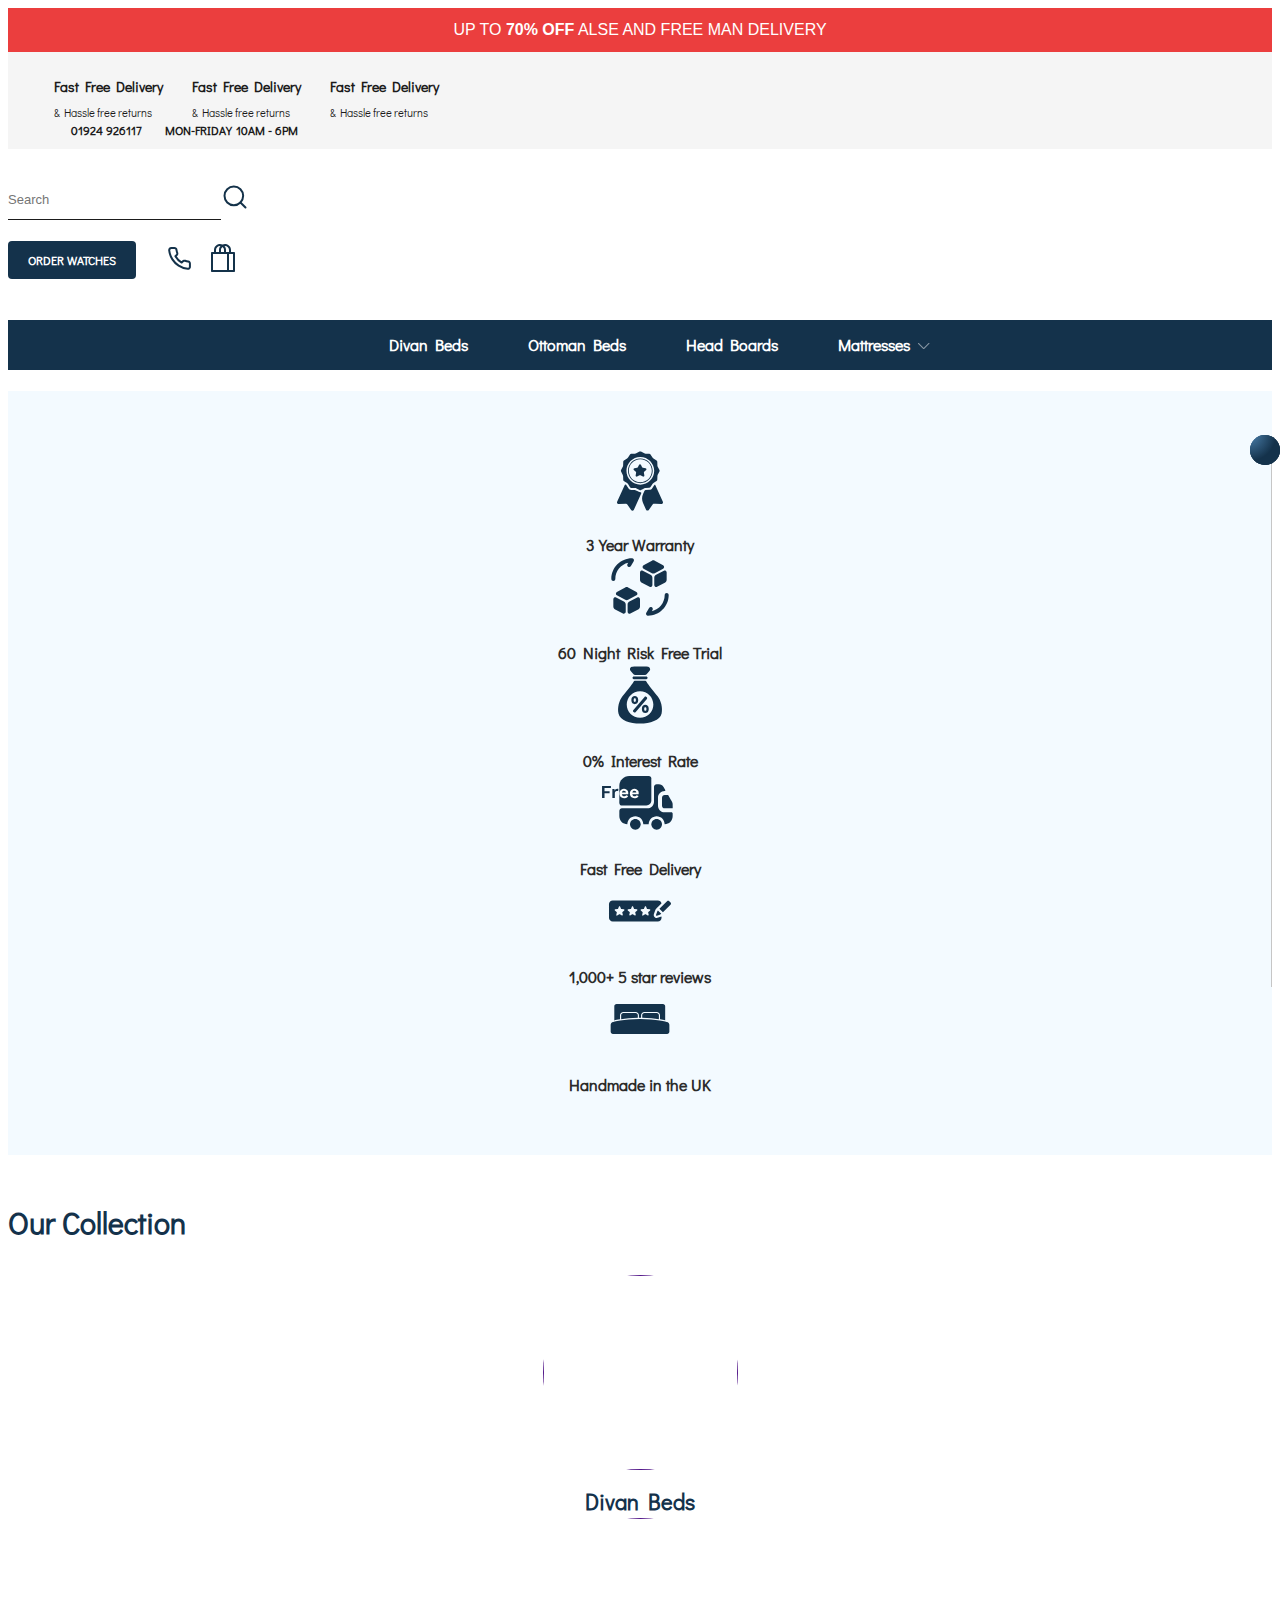
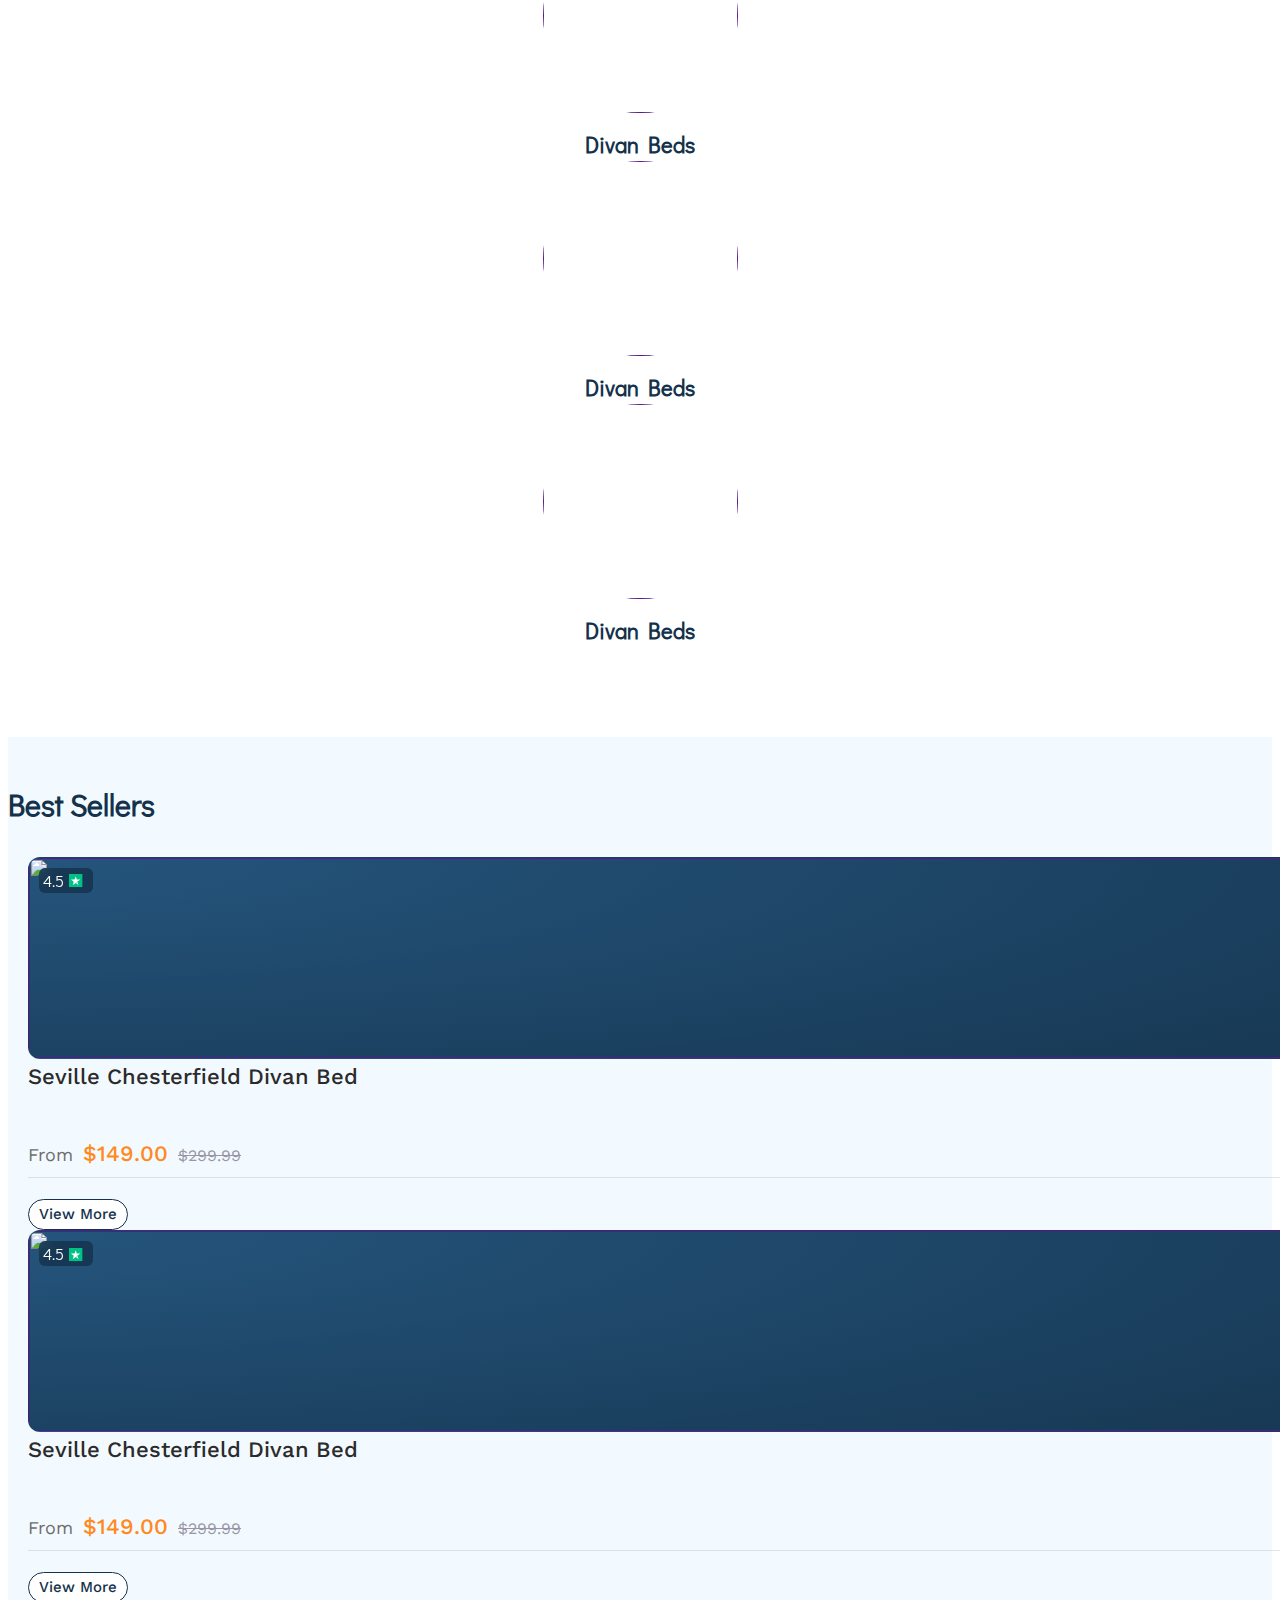
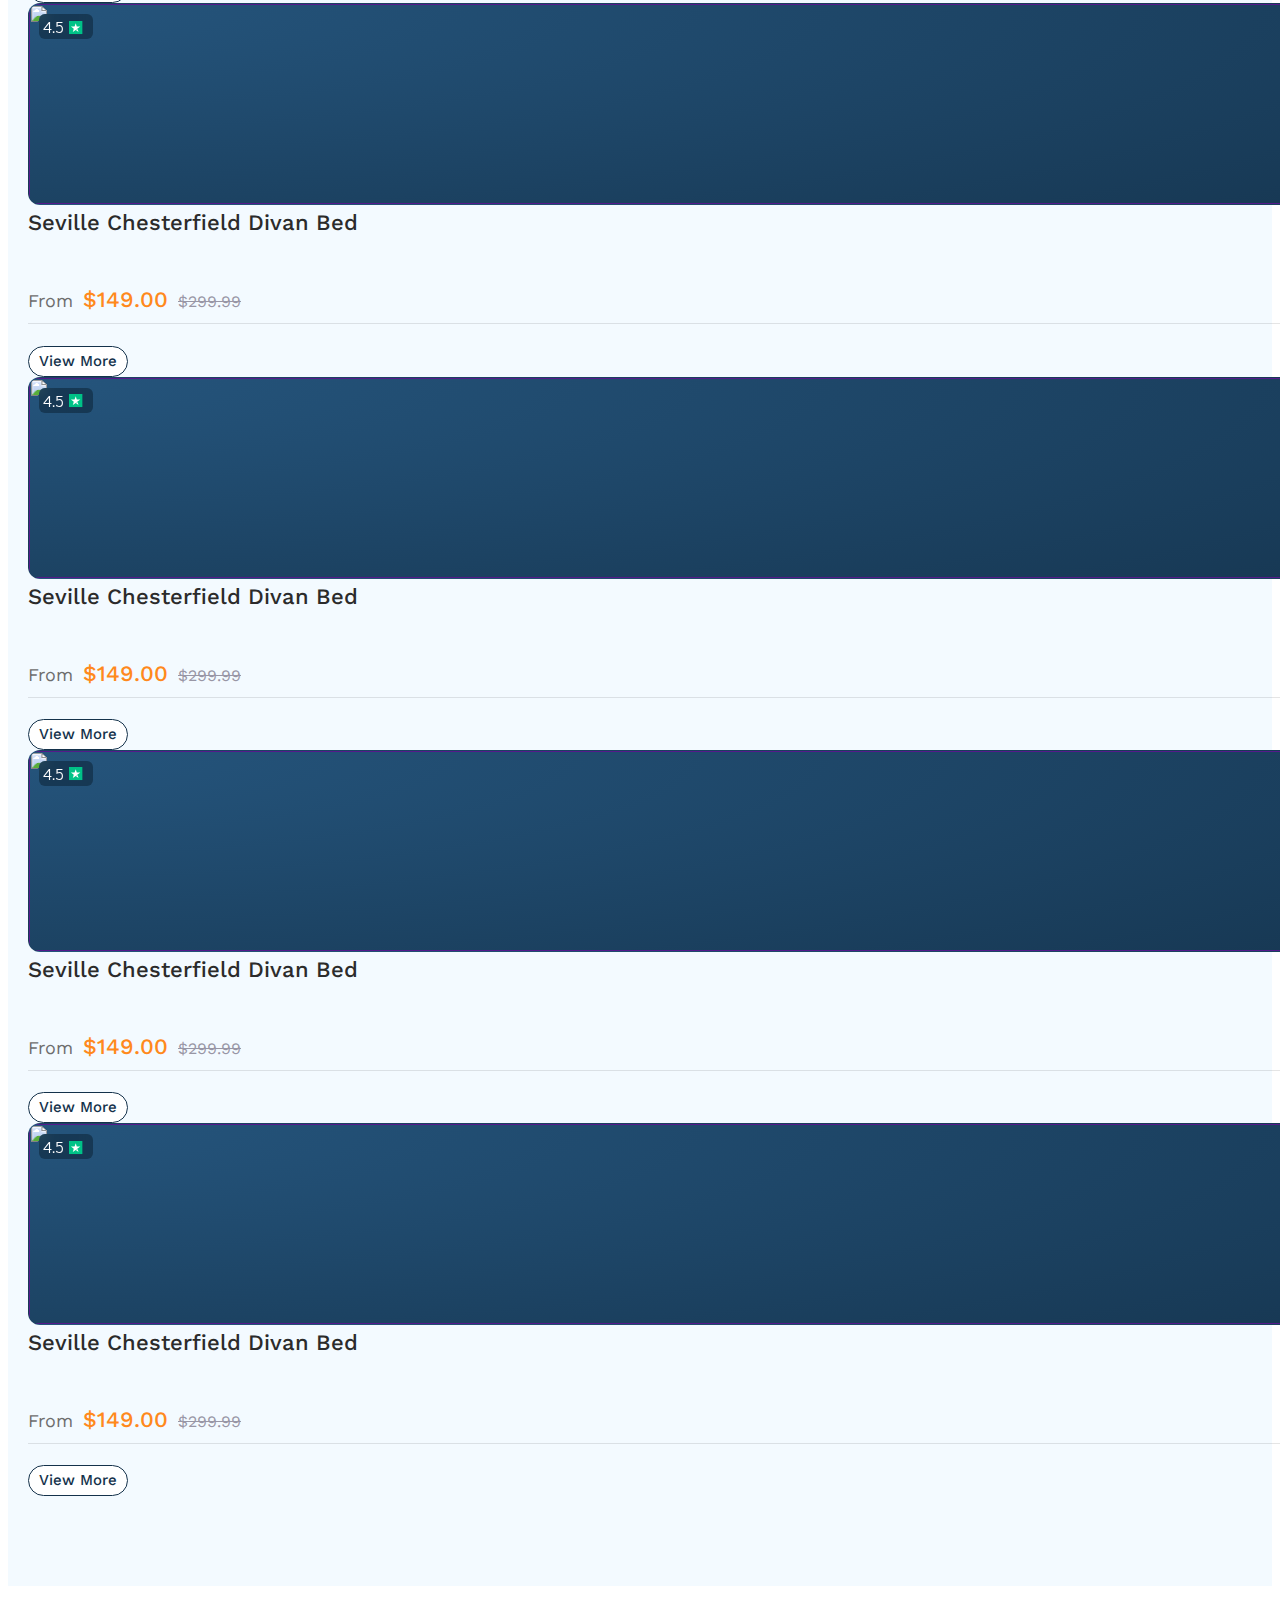
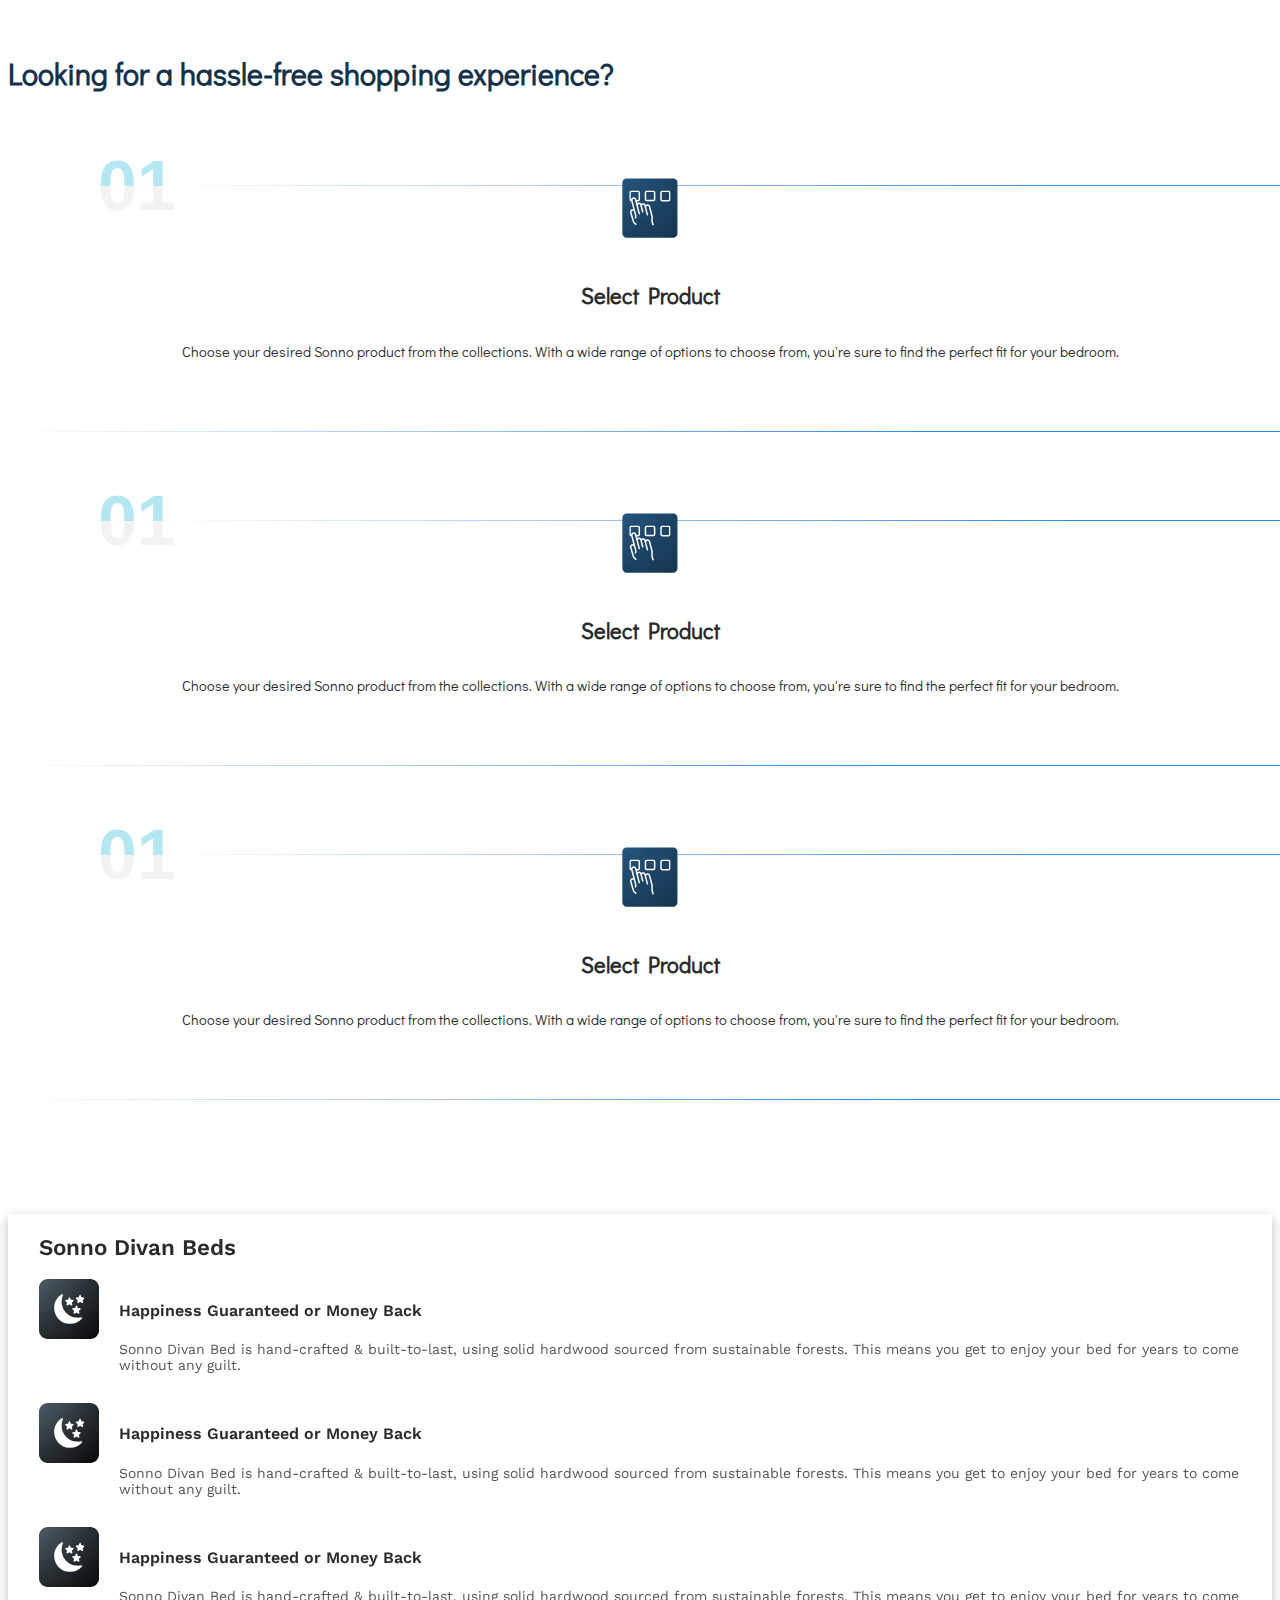
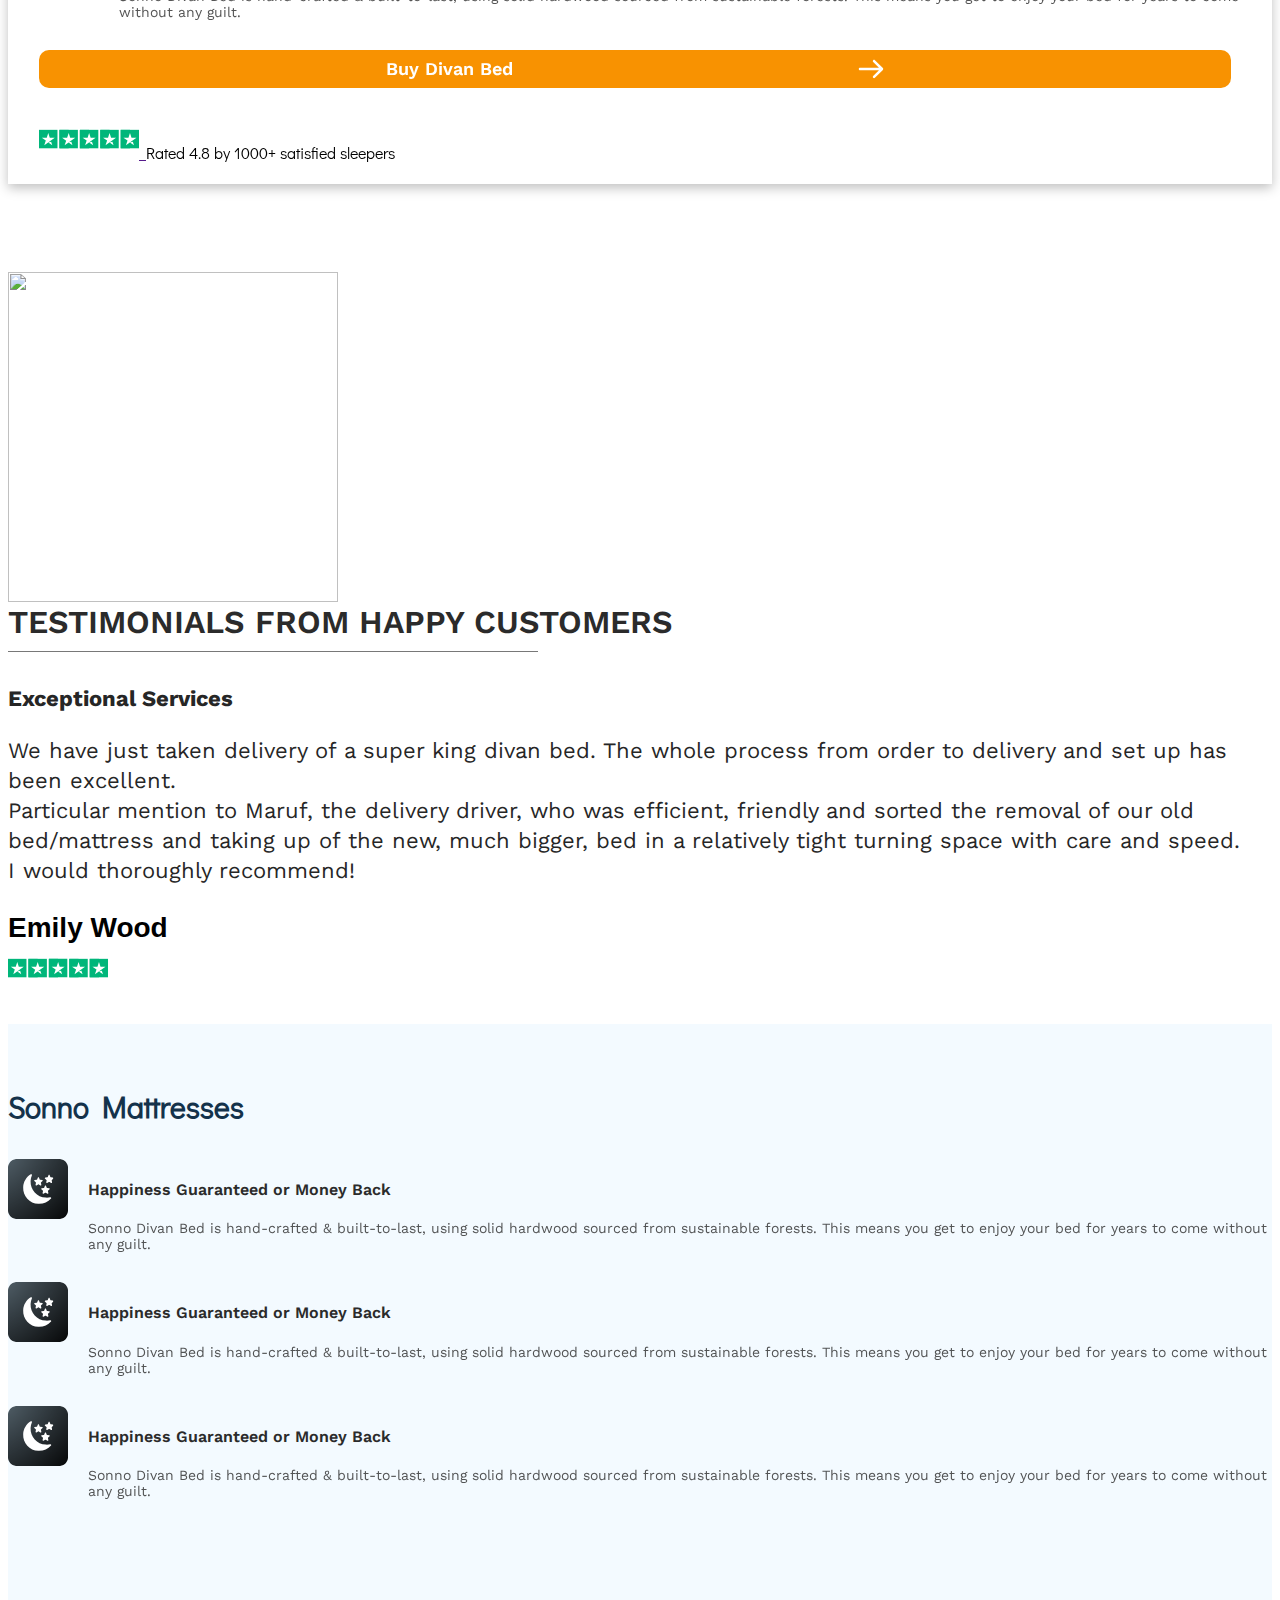
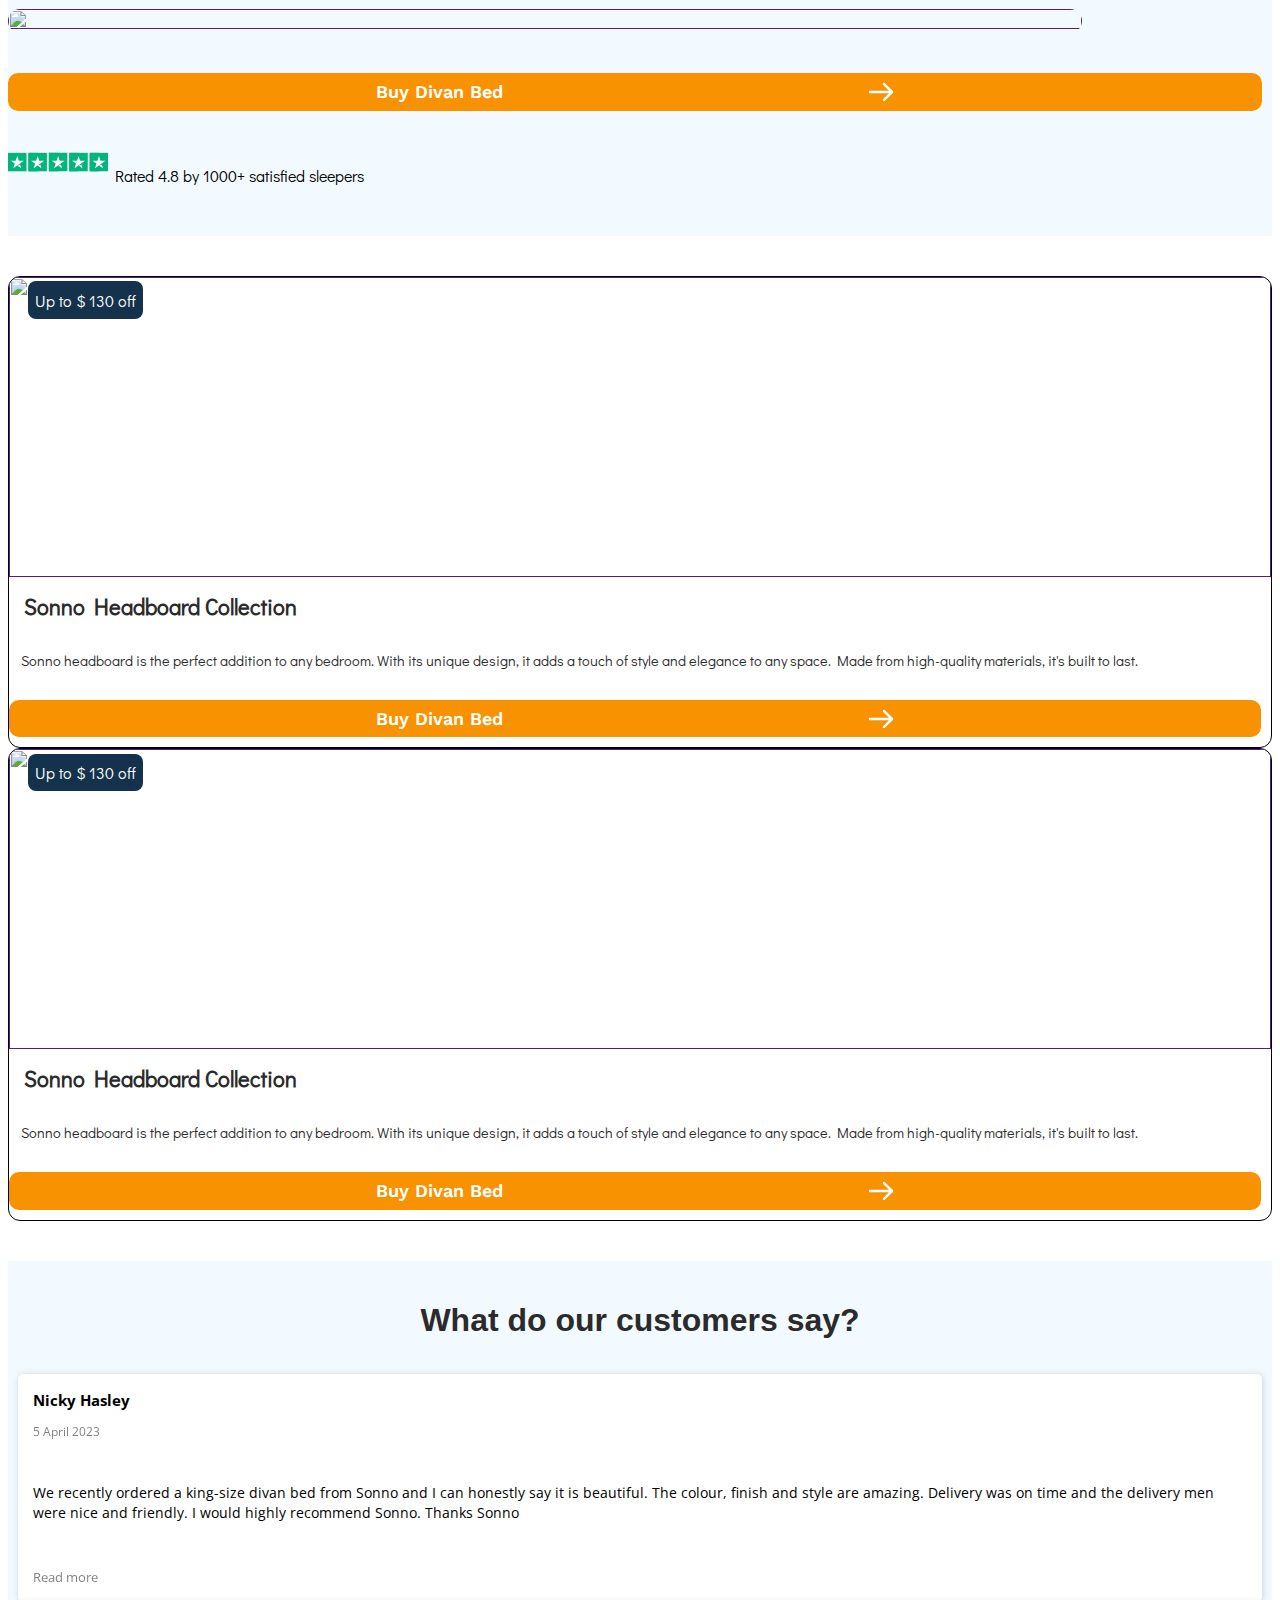
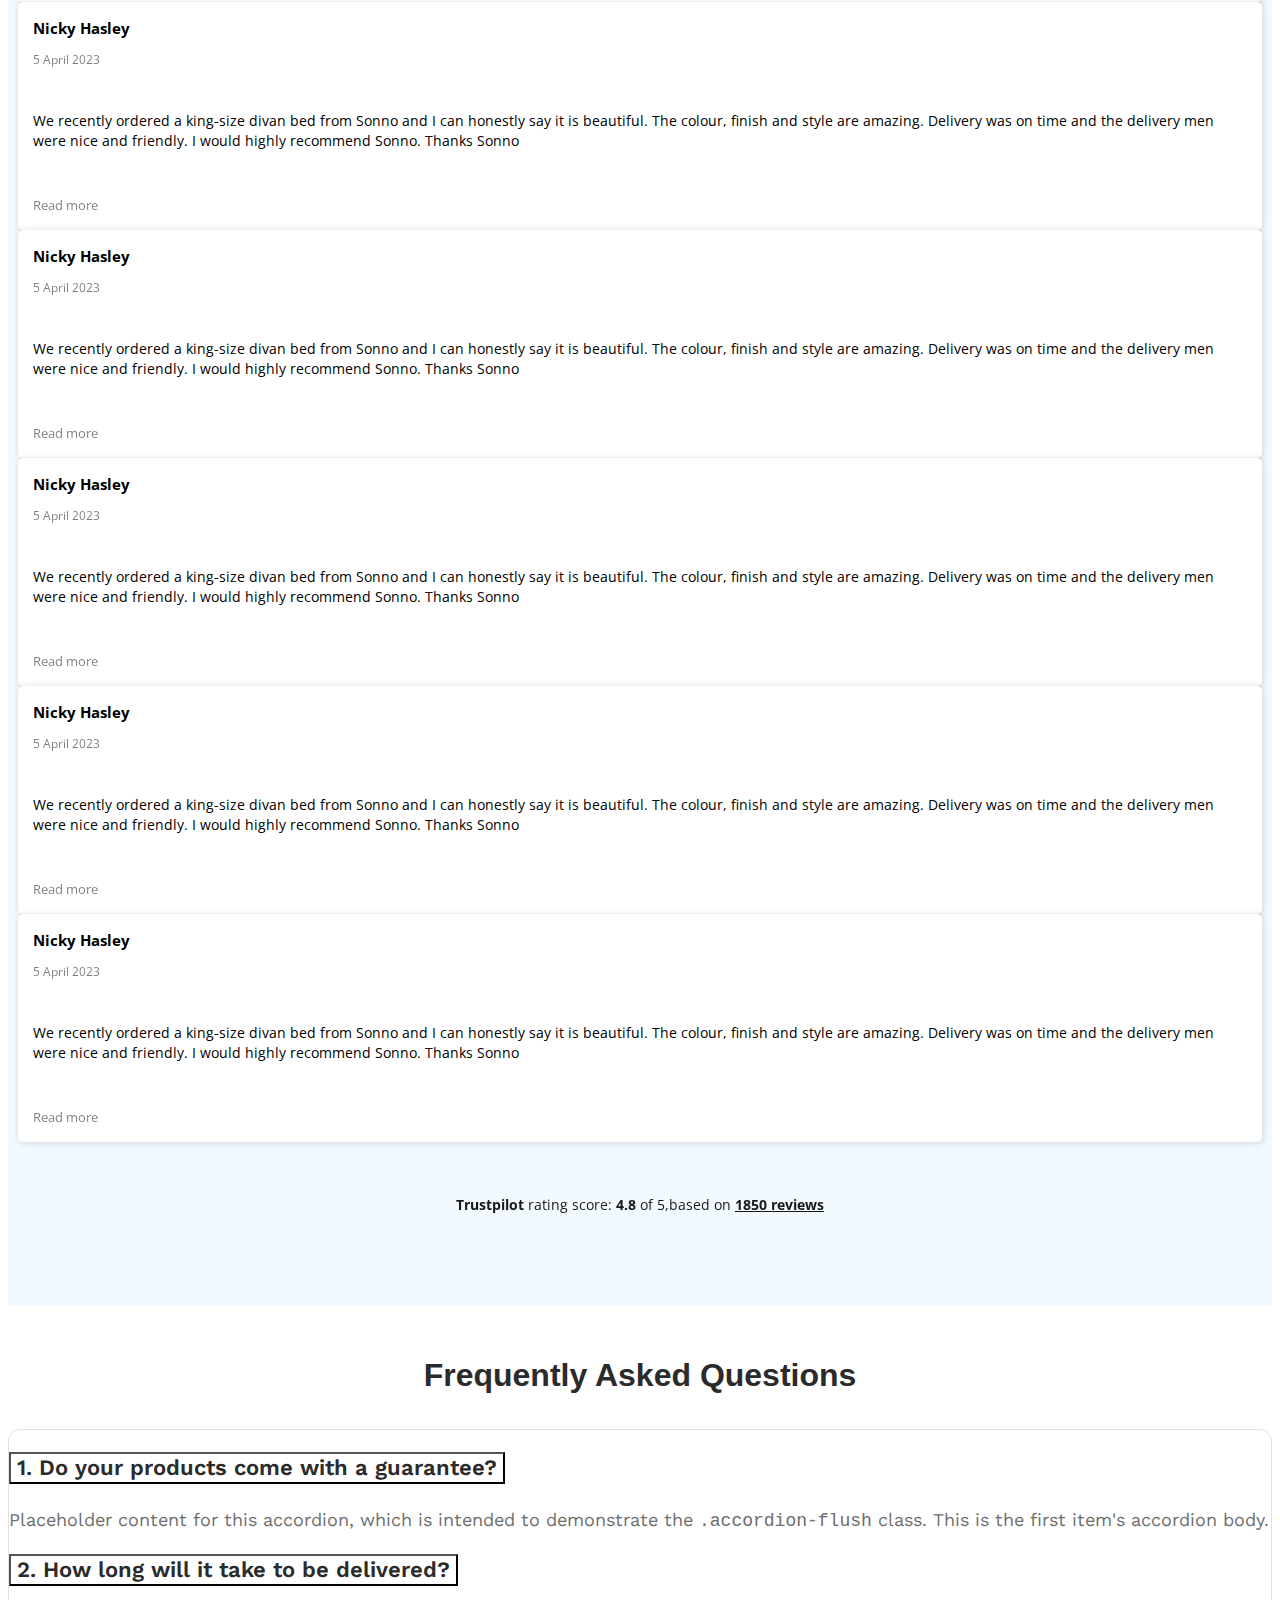
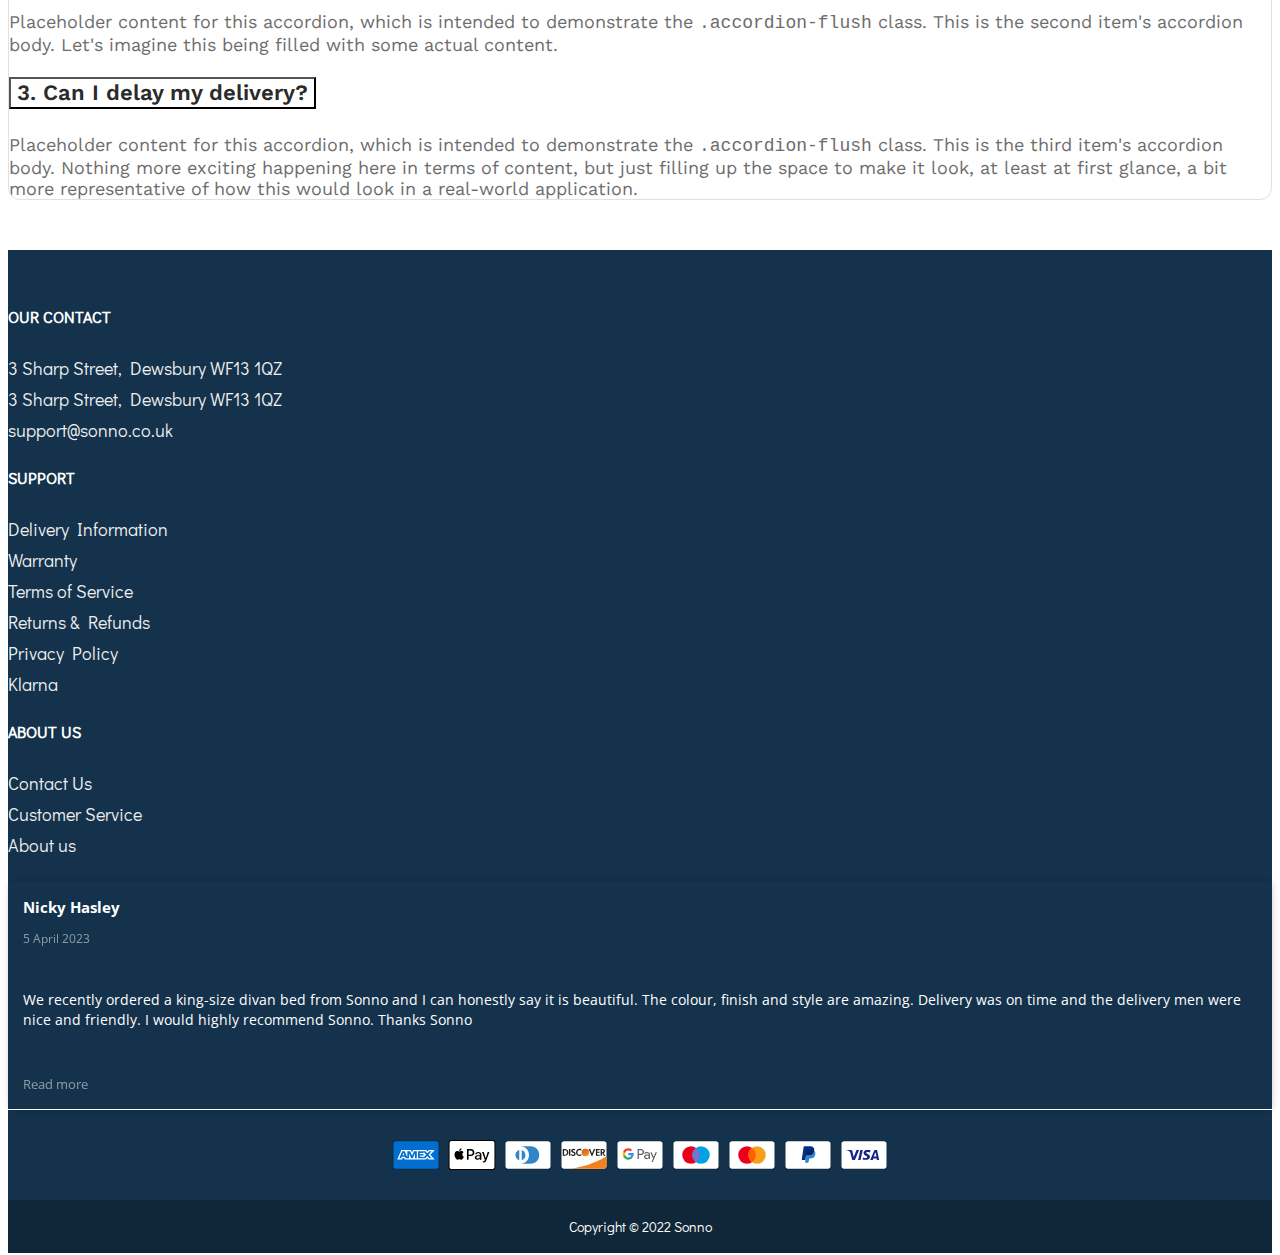
==== index.html @ 4b94abb5 "client review slider" ====
<!DOCTYPE html>
<html lang="en">
  <head>
    <meta charset="UTF-8" />
    <meta http-equiv="X-UA-Compatible" content="IE=edge" />
    <meta name="viewport" content="width=device-width, initial-scale=1.0" />
    <title>Document</title>

    <!-- bootsrap css -->
    <link
      href="https://cdn.jsdelivr.net/npm/bootstrap@5.0.2/dist/css/bootstrap.min.css"
      rel="stylesheet"
      integrity="sha384-EVSTQN3/azprG1Anm3QDgpJLIm9Nao0Yz1ztcQTwFspd3yD65VohhpuuCOmLASjC"
      crossorigin="anonymous"
    />

    <!-- fontawesome cdn -->
    <link rel="stylesheet" href="https://cdnjs.cloudflare.com/ajax/libs/font-awesome/6.4.0/css/all.min.css" integrity="sha512-iecdLmaskl7CVkqkXNQ/ZH/XLlvWZOJyj7Yy7tcenmpD1ypASozpmT/E0iPtmFIB46ZmdtAc9eNBvH0H/ZpiBw==" crossorigin="anonymous" referrerpolicy="no-referrer" />

    <!-- slick slider link -->
    <link
      rel="stylesheet"
      href="https://cdnjs.cloudflare.com/ajax/libs/slick-carousel/1.8.1/slick.min.css"
      integrity="sha512-yHknP1/AwR+yx26cB1y0cjvQUMvEa2PFzt1c9LlS4pRQ5NOTZFWbhBig+X9G9eYW/8m0/4OXNx8pxJ6z57x0dw=="
      crossorigin="anonymous"
      referrerpolicy="no-referrer"
    />
    <link
      rel="stylesheet"
      href="https://cdnjs.cloudflare.com/ajax/libs/slick-carousel/1.8.1/slick-theme.min.css"
      integrity="sha512-17EgCFERpgZKcm0j0fEq1YCJuyAWdz9KUtv1EjVuaOz8pDnh/0nZxmU6BBXwaaxqoi9PQXnRWqlcDB027hgv9A=="
      crossorigin="anonymous"
      referrerpolicy="no-referrer"
    />

    <!-- custom css link -->
    <link rel="stylesheet" href="./style/main.css" />
  </head>
  <body>
    <div class="ads__banner">
      UP to <strong>70% off</strong> alse and free man delivery
    </div>
    <header>
      <div class="top__header">
        <div class="container">
          <div class="d-flex align-items-center justify-content-between">
            <ul class="service__list">
              <li>
                <div class="service__item">
                  <div class="image__wrapper">
                    <img
                      src="https://cdn.shopify.com/s/files/1/0539/7695/7109/files/Layer_1_7.png?"
                      alt=""
                    />
                  </div>
                  <div class="content">
                    <h3>Fast Free Delivery</h3>
                    <p>& Hassle free returns</p>
                  </div>
                </div>
              </li>
              <li>
                <div class="service__item">
                  <div class="image__wrapper">
                    <img
                      src="https://cdn.shopify.com/s/files/1/0539/7695/7109/files/Layer_1_7.png?v=1632830461"
                      alt=""
                    />
                  </div>
                  <div class="content">
                    <h3>Fast Free Delivery</h3>
                    <p>& Hassle free returns</p>
                  </div>
                </div>
              </li>
              <li>
                <div class="service__item">
                  <div class="image__wrapper">
                    <img
                      src="	https://cdn.shopify.com/s/files/1/0539/7695/7109/files/W.png?v=1640778401"
                      alt=""
                    />
                  </div>
                  <div class="content">
                    <h3>Fast Free Delivery</h3>
                    <p>& Hassle free returns</p>
                  </div>
                </div>
              </li>
            </ul>
            <ul class="contact__info">
              <li>
                <a href="">01924 <span>926117</span></a>
              </li>
              <li><span>Mon-Friday</span> <span>10AM - 6PM</span></li>
            </ul>
          </div>
        </div>
      </div>
      <div class="middle__header">
        <div class="container">
          <div class="d-flex align-items-center justify-content-between">
            <div class="search__wrapper">
              <input type="text" class="bottom__border" placeholder="Search" />
              <svg
                width="28"
                height="28"
                viewBox="0 0 28 28"
                fill="none"
                xmlns="http://www.w3.org/2000/svg"
              >
                <path
                  d="M12.8333 22.1667C17.988 22.1667 22.1667 17.988 22.1667 12.8333C22.1667 7.67868 17.988 3.5 12.8333 3.5C7.67868 3.5 3.5 7.67868 3.5 12.8333C3.5 17.988 7.67868 22.1667 12.8333 22.1667Z"
                  stroke="#14324A"
                  stroke-width="2"
                  stroke-linecap="round"
                  stroke-linejoin="round"
                ></path>
                <path
                  d="M24.5 24.5L19.425 19.425"
                  stroke="#14324A"
                  stroke-width="2"
                  stroke-linecap="round"
                  stroke-linejoin="round"
                ></path>
              </svg>
            </div>
            <div class="brand__logo__wrapper">
              <a href="" class="brand__logo">
                <img
                  src="https://cdn.shopify.com/s/files/1/0539/7695/7109/files/Logo_e3b8ee63-91cd-4263-bb8d-96cdd41d0835_410x.png?v=1631191028"
                  alt=""
                />
              </a>
            </div>
            <div class="action__links">
              <a href="" class="sm_button button__dark"> Order Watches </a>
              <a href="" class="icon__link">
                <svg
                  width="23"
                  height="23"
                  viewBox="0 0 23 23"
                  fill="none"
                  xmlns="http://www.w3.org/2000/svg"
                >
                  <path
                    d="M21.9165 16.625V19.75C21.9177 20.0401 21.8582 20.3273 21.742 20.5931C21.6258 20.8589 21.4554 21.0975 21.2416 21.2936C21.0278 21.4898 20.7754 21.6391 20.5006 21.732C20.2258 21.8249 19.9346 21.8595 19.6457 21.8334C16.4403 21.4851 13.3613 20.3898 10.6561 18.6354C8.13923 17.0361 6.00539 14.9023 4.40608 12.3854C2.64564 9.66794 1.55008 6.57397 1.20816 3.35419C1.18213 3.06613 1.21636 2.77581 1.30868 2.50171C1.401 2.22761 1.54938 1.97574 1.74438 1.76213C1.93937 1.54851 2.17671 1.37784 2.44128 1.26098C2.70585 1.14412 2.99185 1.08363 3.28108 1.08335H6.40608C6.91161 1.07838 7.4017 1.25739 7.785 1.58703C8.1683 1.91667 8.41866 2.37444 8.48941 2.87502C8.62131 3.87509 8.86592 4.85703 9.21858 5.8021C9.35873 6.17494 9.38906 6.58014 9.30598 6.96969C9.2229 7.35923 9.0299 7.7168 8.74983 8.00002L7.42691 9.32294C8.90978 11.9308 11.0691 14.0901 13.6769 15.5729L14.9998 14.25C15.283 13.97 15.6406 13.7769 16.0302 13.6939C16.4197 13.6108 16.8249 13.6411 17.1977 13.7813C18.1428 14.1339 19.1248 14.3785 20.1248 14.5104C20.6308 14.5818 21.093 14.8367 21.4233 15.2266C21.7536 15.6165 21.9292 16.1142 21.9165 16.625Z"
                    stroke="#14324A"
                    stroke-width="2"
                    stroke-linecap="round"
                    stroke-linejoin="round"
                  ></path>
                </svg>
              </a>
              <a href="" class="icon__link me-0">
                <svg
                  width="24"
                  height="28"
                  viewBox="0 0 24 28"
                  fill="none"
                  xmlns="http://www.w3.org/2000/svg"
                >
                  <path
                    d="M23 7.99998H20V5.99998C19.9993 4.99482 19.746 4.00594 19.2635 3.12416C18.781 2.24238 18.0847 1.49595 17.2385 0.953406C16.3924 0.410863 15.4235 0.0895972 14.4208 0.019107C13.4181 -0.0513833 12.4138 0.131161 11.5 0.54998C10.5862 0.131161 9.58192 -0.0513833 8.57923 0.019107C7.57654 0.0895972 6.60763 0.410863 5.76146 0.953406C4.91529 1.49595 4.21899 2.24238 3.73648 3.12416C3.25397 4.00594 3.00073 4.99482 3 5.99998V7.99998H1C0.734784 7.99998 0.48043 8.10534 0.292893 8.29287C0.105357 8.48041 0 8.73476 0 8.99998V27C0 27.2652 0.105357 27.5196 0.292893 27.7071C0.48043 27.8946 0.734784 28 1 28H23C23.2652 28 23.5196 27.8946 23.7071 27.7071C23.8946 27.5196 24 27.2652 24 27V8.99998C24 8.73476 23.8946 8.48041 23.7071 8.29287C23.5196 8.10534 23.2652 7.99998 23 7.99998ZM18 5.99998V7.99998H15V5.99998C14.9982 4.54629 14.4688 3.14267 13.51 2.04998C13.6721 2.02308 13.8358 2.00638 14 1.99998C15.0609 1.99998 16.0783 2.42141 16.8284 3.17155C17.5786 3.9217 18 4.93911 18 5.99998ZM10 5.99998C10.0034 5.40416 10.1398 4.81662 10.3993 4.28029C10.6588 3.74395 11.0349 3.27236 11.5 2.89998C11.9651 3.27236 12.3412 3.74395 12.6007 4.28029C12.8602 4.81662 12.9966 5.40416 13 5.99998V7.99998H10V5.99998ZM5 5.99998C5 4.93911 5.42143 3.9217 6.17157 3.17155C6.92172 2.42141 7.93913 1.99998 9 1.99998C9.16422 2.00638 9.32787 2.02308 9.49 2.04998C8.53123 3.14267 8.00176 4.54629 8 5.99998V7.99998H5V5.99998ZM2 9.99998H16V26H2V9.99998ZM22 26H18V9.99998H22V26Z"
                    fill="#14324A"
                  ></path>
                </svg>
              </a>
            </div>
          </div>
        </div>
      </div>
      <div class="bottom__header">
        <div class="container">
          <nav>
            <ul class="navLinks__list">
              <li>
                <a href=""> Divan Beds </a>
              </li>
              <li>
                <a href=""> Ottoman Beds </a>
              </li>
              <li>
                <a href=""> Head Boards </a>
              </li>
              <li>
                <div class="nav__dropdown">
                  <a href=""> Mattresses <i class="bi bi-chevron-down"></i> </a>
                  <ul class="vertical__dropdownMenu">
                    <li>
                      <a href=""> Orthopardic Mattresses </a>
                    </li>
                    <li>
                      <a href=""> Orthopardic Mattresses </a>
                    </li>
                    <li>
                      <a href=""> Orthopardic Mattresses </a>
                    </li>
                    <li>
                      <a href=""> Orthopardic Mattresses </a>
                    </li>
                    <li>
                      <a href=""> Orthopardic Mattresses </a>
                    </li>
                  </ul>
                </div>
              </li>
            </ul>
          </nav>
        </div>
      </div>
    </header>
    <main>
      <section class="hero__banner">
        <img
          class="banner__image"
          src="	https://cdn.shopify.com/s/files/1/0539/7695/7109/files/Sonno_Easter_Banner_D_2000x.png?v=1680872770"
          alt=""
        />
        <div class="banner__content">
          <button class="cus__button yellow__button lg__button">
            Shop Now
            <svg
              id="rev_text_with_columns_svg"
              width="26"
              height="20"
              viewBox="0 0 26 20"
              fill="none"
              xmlns="http://www.w3.org/2000/svg"
            >
              <path
                d="M2 8.75C1.30964 8.75 0.75 9.30964 0.75 10C0.75 10.6904 1.30964 11.25 2 11.25L2 8.75ZM24.8839 10.8839C25.372 10.3957 25.372 9.60427 24.8839 9.11612L16.9289 1.16117C16.4408 0.673011 15.6493 0.673011 15.1612 1.16117C14.673 1.64932 14.673 2.44078 15.1612 2.92893L22.2322 10L15.1612 17.0711C14.673 17.5592 14.673 18.3507 15.1612 18.8388C15.6493 19.327 16.4408 19.327 16.9289 18.8388L24.8839 10.8839ZM2 11.25L24 11.25L24 8.75L2 8.75L2 11.25Z"
                fill="white"
              ></path>
            </svg>
          </button>
          <div class="rating">
            <a href="">
              <svg
                role="img"
                aria-labelledby="starRating"
                width="100"
                height="40"
                viewBox="0 0 251 46"
                xmlns="http://www.w3.org/2000/svg"
              >
                <title id="starRating" lang="en">
                  5 out of five star rating on Trustpilot
                </title>
                <g class="tp-star">
                  <path
                    class="tp-star__canvas"
                    fill="#00b67a"
                    d="M0 46.330002h46.375586V0H0z"
                  ></path>
                  <path
                    class="tp-star__shape"
                    d="M39.533936 19.711433L13.230239 38.80065l3.838216-11.797827L7.02115 19.711433h12.418975l3.837417-11.798624 3.837418 11.798624h12.418975zM23.2785 31.510075l7.183595-1.509576 2.862114 8.800152L23.2785 31.510075z"
                    fill="#FFF"
                  ></path>
                </g>
                <g class="tp-star">
                  <path
                    class="tp-star__canvas"
                    fill="#00b67a"
                    d="M51.24816 46.330002h46.375587V0H51.248161z"
                  ></path>
                  <path
                    class="tp-star__canvas--half"
                    fill="#00b67a"
                    d="M51.24816 46.330002h23.187793V0H51.248161z"
                  ></path>
                  <path
                    class="tp-star__shape"
                    d="M74.990978 31.32991L81.150908 30 84 39l-9.660206-7.202786L64.30279 39l3.895636-11.840666L58 19.841466h12.605577L74.499595 8l3.895637 11.841466H91L74.990978 31.329909z"
                    fill="#FFF"
                  ></path>
                </g>
                <g class="tp-star">
                  <path
                    class="tp-star__canvas"
                    fill="#00b67a"
                    d="M102.532209 46.330002h46.375586V0h-46.375586z"
                  ></path>
                  <path
                    class="tp-star__canvas--half"
                    fill="#00b67a"
                    d="M102.532209 46.330002h23.187793V0h-23.187793z"
                  ></path>
                  <path
                    class="tp-star__shape"
                    d="M142.066994 19.711433L115.763298 38.80065l3.838215-11.797827-10.047304-7.291391h12.418975l3.837418-11.798624 3.837417 11.798624h12.418975zM125.81156 31.510075l7.183595-1.509576 2.862113 8.800152-10.045708-7.290576z"
                    fill="#FFF"
                  ></path>
                </g>
                <g class="tp-star">
                  <path
                    class="tp-star__canvas"
                    fill="#00b67a"
                    d="M153.815458 46.330002h46.375586V0h-46.375586z"
                  ></path>
                  <path
                    class="tp-star__canvas--half"
                    fill="#00b67a"
                    d="M153.815458 46.330002h23.187793V0h-23.187793z"
                  ></path>
                  <path
                    class="tp-star__shape"
                    d="M193.348355 19.711433L167.045457 38.80065l3.837417-11.797827-10.047303-7.291391h12.418974l3.837418-11.798624 3.837418 11.798624h12.418974zM177.09292 31.510075l7.183595-1.509576 2.862114 8.800152-10.045709-7.290576z"
                    fill="#FFF"
                  ></path>
                </g>
                <g class="tp-star">
                  <path
                    class="tp-star__canvas"
                    fill="#00b67a"
                    d="M205.064416 46.330002h46.375587V0h-46.375587z"
                  ></path>
                  <path
                    class="tp-star__canvas--half"
                    fill="#00b67a"
                    d="M205.064416 46.330002h23.187793V0h-23.187793z"
                  ></path>
                  <path
                    class="tp-star__shape"
                    d="M244.597022 19.711433l-26.3029 19.089218 3.837419-11.797827-10.047304-7.291391h12.418974l3.837418-11.798624 3.837418 11.798624h12.418975zm-16.255436 11.798642l7.183595-1.509576 2.862114 8.800152-10.045709-7.290576z"
                    fill="#FFF"
                  ></path>
                </g>
              </svg>
              <span class="status">Rated 4.8 by 1000+ satisfied sleepers</span>
            </a>
          </div>
        </div>
      </section>
      <section class="mainServices__list">
        <div class="container">
          <div class="row g-0">
            <div class="col-6 col-md-4 col-xl-2">
              <div class="service__item">
                <div class="image__wrapper">
                  <svg
                    width="48"
                    height="60"
                    viewBox="0 0 48 60"
                    fill="none"
                    xmlns="http://www.w3.org/2000/svg"
                  >
                    <path
                      d="M46.8697 50.7594C46.8697 50.7594 46.8697 50.7594 46.8697 50.7594L39.2675 33.8944C39.1549 33.6446 38.842 33.5601 38.619 33.7194C38.5995 33.7333 38.5812 33.7488 38.5643 33.7657L38.4196 33.9104C38.2707 34.0593 38.1384 34.224 38.025 34.4016L36.2241 37.2229C35.6328 38.2084 34.5813 38.8001 33.3987 38.8657L29.719 38.9972C29.5219 38.9972 29.3248 39.0628 29.1933 39.1288C28.8531 39.2987 28.5815 39.5802 28.424 39.9263L27.0559 42.9313C25.7417 45.8178 25.7385 49.1313 27.0471 52.0202L30.0477 58.6446C30.5734 59.7616 32.0846 59.8932 32.8076 58.9072L36.6188 53.3876C37.2907 52.5243 38.5777 52.7512 39.671 52.7905L45.2929 52.993C46.5411 53.0594 47.3298 51.8109 46.8698 50.7594C46.8698 50.7594 46.8697 50.7594 46.8697 50.7594Z"
                      fill="#14324B"
                    ></path>
                    <path
                      d="M25.3005 42.3318C25.5256 41.8292 24.9447 41.2288 24.394 41.2288C23.8027 41.2288 23.2769 41.0972 22.7512 40.8346L21.8312 40.3744L19.9532 39.4355C19.6286 39.2733 19.3028 39.0603 18.9399 39.0603L15.2602 38.9287C14.1431 38.8632 13.0917 38.2714 12.4348 37.2859L10.6207 34.4439C10.5161 34.2801 10.3941 34.1282 10.2566 33.9908C10.2157 33.9499 10.1748 33.909 10.1339 33.868C10.0909 33.825 10.0437 33.7863 9.99301 33.7525C9.51706 33.4351 8.86998 33.6211 8.63529 34.1428L1.13239 50.8223C0.672184 51.8738 1.46104 53.0564 2.57804 53.0564H2.64358L9.93753 52.7938H10.0031C10.5288 52.7938 10.9886 53.0564 11.3172 53.4511L15.1284 58.9707C15.4571 59.4309 15.9168 59.628 16.4426 59.628C17.0338 59.628 17.6251 59.2993 17.8882 58.7081L23.9991 45.2372L25.3005 42.3318Z"
                      fill="#14324B"
                    ></path>
                    <path
                      d="M6.78441 23.8819C6.9815 24.2761 7.11306 24.7362 7.11306 25.196L7.24461 28.8757C7.24461 29.4014 7.57326 29.8612 7.96746 30.1243L8.16455 30.2559L9.80734 31.3074L11.056 32.0957C11.4502 32.3584 11.7788 32.687 12.0415 33.0812L14.0129 36.1697C14.2756 36.6299 14.7358 36.8925 15.2615 36.8925L18.9413 37.0241C19.4015 37.0241 19.8612 37.1556 20.2554 37.3527L20.4525 37.4843L23.5409 39.0615C23.738 39.193 24.0011 39.2585 24.2637 39.2585C24.5264 39.2585 24.7895 39.193 24.9866 39.0615L27.1551 37.9444L28.2721 37.3531C28.3376 37.2876 28.4692 37.2876 28.5347 37.2216C28.8634 37.09 29.2576 37.0245 29.5862 36.9589H29.6518L33.266 36.8274C33.7918 36.8274 34.2515 36.4987 34.5146 36.1045L36.4861 33.0161C36.7487 32.6219 37.0774 32.2932 37.4716 32.0306L38.1944 31.5704L40.56 30.0592C41.0202 29.7965 41.2829 29.3363 41.2829 28.8105L41.4144 25.1308C41.4144 24.6706 41.546 24.2109 41.7431 23.8167L43.4515 20.5311C43.7141 20.0709 43.7141 19.5457 43.4515 19.0855L41.7431 15.7999C41.546 15.4057 41.4144 14.9455 41.4144 14.4858L41.2829 10.8061C41.2829 10.2804 40.9542 9.82063 40.56 9.55748L37.4716 7.58602C37.0774 7.32338 36.7488 6.99472 36.4861 6.60054L34.5147 3.51211C34.252 3.05191 33.7918 2.78926 33.266 2.78926L29.5863 2.65771C29.1261 2.65771 28.6664 2.52616 28.2722 2.32906L24.9866 0.620683C24.7895 0.489131 24.5264 0.423584 24.2638 0.423584C24.0012 0.423584 23.738 0.48913 23.541 0.620683L20.2554 2.32906C19.8612 2.52616 19.401 2.65771 18.9413 2.65771L15.2616 2.78926C14.7358 2.78926 14.2761 3.11791 14.0129 3.51211L12.0415 6.60054C11.7788 6.99474 11.4502 7.32339 11.056 7.58602L7.96756 9.55748C7.50736 9.82012 7.24471 10.2803 7.24471 10.8061L7.11316 14.4858C7.11316 14.946 6.98161 15.4058 6.78451 15.7999L5.07613 19.0855C4.81349 19.5457 4.81349 20.071 5.07613 20.5311L6.78441 23.8819ZM24.3293 6.00839C32.0175 6.00839 38.1944 12.2508 38.1944 19.8735C38.1944 27.5617 31.9519 33.7386 24.3293 33.7386C16.6411 33.7386 10.4642 27.4961 10.4642 19.8735C10.4642 12.2508 16.6412 6.00839 24.3293 6.00839Z"
                      fill="#14324B"
                    ></path>
                    <path
                      d="M24.3268 32.225C31.1605 32.225 36.6805 26.7054 36.6805 19.8713C36.6805 13.0376 31.1609 7.51758 24.3268 7.51758C17.4931 7.51758 11.9731 13.0372 11.9731 19.8713C11.9731 26.7055 17.4927 32.225 24.3268 32.225ZM24.3268 8.37182C30.7008 8.37182 35.8263 13.4973 35.8263 19.8713C35.8263 26.2453 30.7008 31.3708 24.3268 31.3708C17.9528 31.3708 12.8273 26.2453 12.8273 19.8713C12.8273 13.5633 17.9528 8.37182 24.3268 8.37182Z"
                      fill="#14324B"
                    ></path>
                    <path
                      d="M23.1033 13.817C23.4701 13.0737 24.5299 13.0737 24.8967 13.817L26.1185 16.2925C26.2641 16.5876 26.5457 16.7922 26.8714 16.8395L29.6033 17.2365C30.4235 17.3557 30.751 18.3637 30.1575 18.9422L28.1807 20.8691C27.945 21.0988 27.8375 21.4298 27.8931 21.7542L28.3598 24.4751C28.4999 25.292 27.6424 25.9149 26.9088 25.5293L24.4653 24.2446C24.174 24.0915 23.826 24.0915 23.5347 24.2446L21.0912 25.5293C20.3576 25.9149 19.5001 25.292 19.6402 24.4751L20.1069 21.7542C20.1625 21.4298 20.055 21.0988 19.8193 20.8691L17.8425 18.9422C17.249 18.3637 17.5765 17.3557 18.3967 17.2365L21.1286 16.8395C21.4543 16.7922 21.7359 16.5876 21.8815 16.2925L23.1033 13.817Z"
                      fill="#14324B"
                    ></path>
                  </svg>
                </div>
                <div class="title">3 Year Warranty</div>
              </div>
            </div>
            <div class="col-6 col-md-4 col-xl-2">
              <div class="service__item">
                <div class="image__wrapper">
                  <svg
                    width="64"
                    height="64"
                    viewBox="0 0 64 64"
                    fill="none"
                    xmlns="http://www.w3.org/2000/svg"
                  >
                    <path
                      d="M40 60.6667C39.28 60.6667 38.6133 60.2667 38.2667 59.6533C37.92 59.04 37.92 58.2667 38.2933 57.6533L41.0933 52.9867C41.6533 52.0267 42.88 51.7333 43.84 52.2933C44.8 52.8533 45.0933 54.08 44.5333 55.04L43.8133 56.24C51.1733 54.5067 56.6933 47.8933 56.6933 40C56.6933 38.9067 57.6 38 58.6933 38C59.7867 38 60.6933 38.9067 60.6933 40C60.6667 51.3867 51.3867 60.6667 40 60.6667Z"
                      fill="#14324B"
                    ></path>
                    <path
                      d="M5.33301 26.0002C4.23967 26.0002 3.33301 25.0935 3.33301 24.0002C3.33301 12.6135 12.613 3.3335 23.9997 3.3335C24.7197 3.3335 25.3863 3.7335 25.733 4.34683C26.0797 4.96016 26.0797 5.7335 25.7063 6.34683L22.9063 11.0402C22.3463 11.9735 21.1197 12.2935 20.1597 11.7068C19.2263 11.1468 18.9063 9.92016 19.493 8.96016L20.213 7.76016C12.8263 9.4935 7.33301 16.1068 7.33301 24.0002C7.33301 25.0935 6.42634 26.0002 5.33301 26.0002Z"
                      fill="#14324B"
                    ></path>
                    <path
                      d="M28.4533 36.9333L20.08 32.4267C19.2 31.9467 18.1333 31.9467 17.2533 32.4267L8.88001 36.9333C8.26667 37.2533 7.89334 37.92 7.89334 38.64C7.89334 39.36 8.26667 40.0267 8.88001 40.3467L17.2533 44.8533C17.7067 45.0933 18.1867 45.2 18.6667 45.2C19.1467 45.2 19.6267 45.0933 20.08 44.8533L28.4533 40.3467C29.0667 40.0267 29.44 39.36 29.44 38.64C29.44 37.92 29.04 37.28 28.4533 36.9333Z"
                      fill="#14324B"
                    ></path>
                    <path
                      d="M15.8663 46.4265L8.07967 42.5332C7.49301 42.2399 6.79967 42.2665 6.21301 42.6132C5.67967 42.9599 5.33301 43.5732 5.33301 44.2399V51.5999C5.33301 52.8799 6.02634 54.0265 7.17301 54.5865L14.9597 58.4799C15.2263 58.5865 15.5197 58.6665 15.813 58.6665C16.1597 58.6665 16.5063 58.5599 16.8263 58.3732C17.3863 58.0265 17.733 57.4132 17.733 56.7465V49.3865C17.733 48.1332 17.013 46.9865 15.8663 46.4265Z"
                      fill="#14324B"
                    ></path>
                    <path
                      d="M31.0929 42.6132C30.5329 42.2665 29.8396 42.2399 29.2263 42.5332L21.4396 46.4265C20.2929 46.9865 19.5996 48.1332 19.5996 49.4132V56.7732C19.5996 57.4399 19.9463 58.0532 20.5063 58.3999C20.8263 58.5599 21.1729 58.6665 21.5196 58.6665C21.8129 58.6665 22.1063 58.5865 22.3729 58.4532L30.1596 54.5599C31.3063 53.9999 31.9996 52.8532 31.9996 51.5732V44.2132C31.9996 43.5732 31.6529 42.9599 31.0929 42.6132Z"
                      fill="#14324B"
                    ></path>
                    <path
                      d="M55.1196 10.2133L46.7462 5.70668C45.8662 5.22668 44.7996 5.22668 43.9196 5.70668L35.5462 10.2133C34.9329 10.5333 34.5596 11.2 34.5596 11.92C34.5596 12.64 34.9329 13.3067 35.5462 13.6267L43.9196 18.1333C44.3729 18.3733 44.8529 18.48 45.3329 18.48C45.8129 18.48 46.2929 18.3733 46.7462 18.1333L55.1196 13.6267C55.7329 13.3067 56.1062 12.64 56.1062 11.92C56.1062 11.1733 55.7062 10.5333 55.1196 10.2133Z"
                      fill="#14324B"
                    ></path>
                    <path
                      d="M42.5333 19.68L34.7467 15.7866C34.16 15.4933 33.4667 15.52 32.88 15.8666C32.3467 16.2133 32 16.8266 32 17.4933V24.8533C32 26.1333 32.6933 27.28 33.84 27.84L41.6267 31.7333C41.8933 31.8666 42.1867 31.9466 42.48 31.9466C42.8267 31.9466 43.1733 31.84 43.4933 31.6533C44.0533 31.3066 44.4 30.6933 44.4 30.0266V22.6666C44.4 21.3866 43.68 20.24 42.5333 19.68Z"
                      fill="#14324B"
                    ></path>
                    <path
                      d="M57.76 15.8666C57.2 15.52 56.5067 15.4933 55.8933 15.7866L48.1067 19.68C46.96 20.24 46.2667 21.3866 46.2667 22.6666V30.0266C46.2667 30.6933 46.6133 31.3066 47.1733 31.6533C47.4933 31.84 47.84 31.9466 48.1867 31.9466C48.48 31.9466 48.7733 31.8666 49.04 31.7333L56.8267 27.84C57.9733 27.2533 58.6667 26.1066 58.6667 24.8533V17.4933C58.6667 16.8266 58.32 16.2133 57.76 15.8666Z"
                      fill="#14324B"
                    ></path>
                  </svg>
                </div>
                <div class="title">60 Night Risk Free Trial</div>
              </div>
            </div>
            <div class="col-6 col-md-4 col-xl-2">
              <div class="service__item">
                <div class="image__wrapper">
                  <svg
                    width="64"
                    height="64"
                    viewBox="0 0 64 64"
                    fill="none"
                    xmlns="http://www.w3.org/2000/svg"
                  >
                    <path
                      fill-rule="evenodd"
                      clip-rule="evenodd"
                      d="M38.5604 18.8383C39.3572 20.9574 47.8127 31.0264 49.8259 33.609C52.9641 37.6377 54.8633 44.9152 53.6094 50.3891C52.0615 57.1491 42.072 60.5475 32.0755 60.559C22.0666 60.5714 12.0468 57.19 10.4897 50.3891C9.235 44.9152 11.1357 37.6378 14.2725 33.609C16.2838 31.0292 24.7436 20.9535 25.5379 18.8383C25.8152 18.1015 26.5046 17.6337 27.3149 17.6337H36.782C37.5919 17.6337 38.2825 18.1015 38.5598 18.8383H38.5604ZM42.0973 5.6511C42.2755 6.37909 42.1132 7.06687 41.6207 7.66956L38.6212 11.3266C38.1892 11.8525 37.6884 12.0172 37.0145 12.0172H27.084C26.4113 12.0172 25.9084 11.8525 25.4773 11.3258L22.4786 7.66957C21.9849 7.06728 21.8226 6.37906 22.0008 5.65111C22.588 3.25035 25.5847 3.5463 32.4251 3.5463C38.4889 3.5463 41.4984 3.20697 42.0971 5.65111L42.0973 5.6511ZM25.8203 13.5178H38.2773C38.9973 13.5178 39.5845 14.1057 39.5845 14.8258C39.5845 15.545 38.9973 16.133 38.2773 16.133H25.8203C25.1011 16.133 24.5131 15.545 24.5131 14.8258C24.5131 14.1058 25.1011 13.5178 25.8203 13.5178ZM38.1622 33.8113L38.7673 34.3288C39.2351 34.7298 39.2904 35.4455 38.8894 35.9133L27.5211 49.183C27.1201 49.6508 26.4044 49.7061 25.9366 49.3059L25.3315 48.7872C24.8645 48.3862 24.8092 47.6705 25.2094 47.2026L36.5777 33.933C36.9787 33.4652 37.6944 33.4099 38.1622 33.8109V33.8113ZM26.7888 32.995C28.6537 32.995 30.175 34.5162 30.175 36.3803V37.8614C30.175 39.7227 28.6514 41.2467 26.7896 41.2467C24.9307 41.2467 23.4035 39.7203 23.4035 37.8614V36.3803C23.4035 34.519 24.9283 32.995 26.7888 32.995ZM37.3108 41.8701C39.175 41.8701 40.6962 43.3913 40.6962 45.2554V46.7364C40.6962 48.5978 39.1726 50.1218 37.3108 50.1218C35.4531 50.1218 33.9255 48.5954 33.9255 46.7364V45.2554C33.9255 43.3941 35.4491 41.8701 37.3108 41.8701ZM26.7898 35.3198C26.2055 35.3198 25.7285 35.7955 25.7285 36.3803V37.8614C25.7285 38.4485 26.2027 38.9219 26.789 38.9219C27.3746 38.9219 27.8504 38.4461 27.8504 37.8614V36.3803C27.8504 35.7983 27.371 35.3198 26.7898 35.3198ZM37.3108 44.1948C36.7265 44.1948 36.2495 44.6706 36.2495 45.2554V46.7364C36.2495 47.3236 36.7245 47.797 37.3108 47.797C37.8952 47.797 38.3714 47.322 38.3714 46.7364V45.2554C38.3714 44.6746 37.8928 44.1948 37.3108 44.1948ZM32.0498 28.1338C39.4006 28.1338 45.3592 34.0934 45.3592 41.4431C45.3592 48.7939 39.4004 54.7535 32.0498 54.7535C24.6991 54.7535 18.7394 48.7939 18.7394 41.4431C18.7394 34.0932 24.6991 28.1338 32.0498 28.1338Z"
                      fill="#14324B"
                    ></path>
                  </svg>
                </div>
                <div class="title">0% Interest Rate</div>
              </div>
            </div>
            <div class="col-6 col-md-4 col-xl-2">
              <div class="service__item">
                <div class="image__wrapper">
                  <svg
                    width="76"
                    height="64"
                    viewBox="0 0 76 64"
                    fill="none"
                    xmlns="http://www.w3.org/2000/svg"
                  >
                    <path
                      d="M49.333 7.45333V29.6133C49.333 32.3333 47.1197 34.5467 44.3997 34.5467H19.9997C18.533 34.5467 17.333 33.3467 17.333 31.88V14.84C17.333 9.4 21.733 5 27.173 5H46.853C48.2397 5 49.333 6.09333 49.333 7.45333Z"
                      fill="#14324B"
                    ></path>
                    <path
                      d="M69.333 41.3335C70.0797 41.3335 70.6663 41.9202 70.6663 42.6668V45.3335C70.6663 49.7602 67.093 53.3335 62.6663 53.3335C62.6663 48.9335 59.0663 45.3335 54.6663 45.3335C50.2663 45.3335 46.6663 48.9335 46.6663 53.3335H41.333C41.333 48.9335 37.733 45.3335 33.333 45.3335C28.933 45.3335 25.333 48.9335 25.333 53.3335C20.9063 53.3335 17.333 49.7602 17.333 45.3335V40.0002C17.333 38.5335 18.533 37.3335 19.9997 37.3335H45.333C49.013 37.3335 51.9997 34.3468 51.9997 30.6668V16.0002C51.9997 14.5335 53.1997 13.3335 54.6663 13.3335H56.9063C58.8263 13.3335 60.5863 14.3735 61.5463 16.0268L63.253 19.0135C63.493 19.4402 63.173 20.0002 62.6663 20.0002C58.9863 20.0002 55.9997 22.9868 55.9997 26.6668V34.6668C55.9997 38.3468 58.9863 41.3335 62.6663 41.3335H69.333Z"
                      fill="#14324B"
                    ></path>
                    <path
                      d="M33.3333 58.6667C36.2789 58.6667 38.6667 56.2789 38.6667 53.3333C38.6667 50.3878 36.2789 48 33.3333 48C30.3878 48 28 50.3878 28 53.3333C28 56.2789 30.3878 58.6667 33.3333 58.6667Z"
                      fill="#14324B"
                    ></path>
                    <path
                      d="M54.6663 58.6667C57.6119 58.6667 59.9997 56.2789 59.9997 53.3333C59.9997 50.3878 57.6119 48 54.6663 48C51.7208 48 49.333 50.3878 49.333 53.3333C49.333 56.2789 51.7208 58.6667 54.6663 58.6667Z"
                      fill="#14324B"
                    ></path>
                    <path
                      d="M70.6667 33.4133V37.3333H62.6667C61.2 37.3333 60 36.1333 60 34.6667V26.6667C60 25.2 61.2 24 62.6667 24H66.1067L69.9733 30.7733C70.4267 31.5733 70.6667 32.48 70.6667 33.4133Z"
                      fill="#14324B"
                    ></path>
                    <path
                      d="M8.93707 17.118H2.52907V20.142H7.58707V22.14H2.52907V27H0.0450704V15.12H8.93707V17.118ZM10.3575 27V18H12.4995L12.6615 19.764C12.9015 19.14 13.2495 18.66 13.7055 18.324C14.1735 17.988 14.7555 17.82 15.4515 17.82C15.6555 17.82 15.8415 17.838 16.0095 17.874C16.1775 17.91 16.3155 17.958 16.4235 18.018L16.1355 20.088C16.0155 20.04 15.8655 20.004 15.6855 19.98C15.5175 19.956 15.2955 19.944 15.0195 19.944C14.6595 19.944 14.3115 20.034 13.9755 20.214C13.6395 20.382 13.3635 20.646 13.1475 21.006C12.9315 21.354 12.8235 21.798 12.8235 22.338V27H10.3575Z"
                      fill="#14324B"
                    ></path>
                    <path
                      d="M22.1273 27.18C21.1793 27.18 20.3513 26.994 19.6433 26.622C18.9473 26.25 18.4073 25.716 18.0233 25.02C17.6393 24.324 17.4473 23.484 17.4473 22.5C17.4473 21.516 17.6393 20.676 18.0233 19.98C18.4073 19.284 18.9413 18.75 19.6253 18.378C20.3213 18.006 21.1133 17.82 22.0013 17.82C22.9133 17.82 23.6873 18.006 24.3233 18.378C24.9593 18.738 25.4453 19.236 25.7813 19.872C26.1173 20.496 26.2853 21.21 26.2853 22.014C26.2853 22.254 26.2793 22.482 26.2673 22.698C26.2553 22.914 26.2373 23.106 26.2133 23.274H19.0313V21.564H25.1333L23.9453 21.996C23.9453 21.24 23.7713 20.658 23.4233 20.25C23.0873 19.842 22.6073 19.638 21.9833 19.638C21.5273 19.638 21.1313 19.746 20.7953 19.962C20.4713 20.178 20.2253 20.502 20.0573 20.934C19.8893 21.354 19.8053 21.888 19.8053 22.536C19.8053 23.172 19.8953 23.7 20.0753 24.12C20.2673 24.528 20.5313 24.834 20.8673 25.038C21.2153 25.242 21.6293 25.344 22.1093 25.344C22.6373 25.344 23.0633 25.242 23.3873 25.038C23.7113 24.834 23.9633 24.552 24.1433 24.192L26.1053 24.948C25.9133 25.416 25.6193 25.818 25.2233 26.154C24.8393 26.49 24.3773 26.748 23.8373 26.928C23.3093 27.096 22.7393 27.18 22.1273 27.18ZM32.5511 27.18C31.6031 27.18 30.7751 26.994 30.0671 26.622C29.3711 26.25 28.8311 25.716 28.4471 25.02C28.0631 24.324 27.8711 23.484 27.8711 22.5C27.8711 21.516 28.0631 20.676 28.4471 19.98C28.8311 19.284 29.3651 18.75 30.0491 18.378C30.7451 18.006 31.5371 17.82 32.4251 17.82C33.3371 17.82 34.1111 18.006 34.7471 18.378C35.3831 18.738 35.8691 19.236 36.2051 19.872C36.5411 20.496 36.7091 21.21 36.7091 22.014C36.7091 22.254 36.7031 22.482 36.6911 22.698C36.6791 22.914 36.6611 23.106 36.6371 23.274H29.4551V21.564H35.5571L34.3691 21.996C34.3691 21.24 34.1951 20.658 33.8471 20.25C33.5111 19.842 33.0311 19.638 32.4071 19.638C31.9511 19.638 31.5551 19.746 31.2191 19.962C30.8951 20.178 30.6491 20.502 30.4811 20.934C30.3131 21.354 30.2291 21.888 30.2291 22.536C30.2291 23.172 30.3191 23.7 30.4991 24.12C30.6911 24.528 30.9551 24.834 31.2911 25.038C31.6391 25.242 32.0531 25.344 32.5331 25.344C33.0611 25.344 33.4871 25.242 33.8111 25.038C34.1351 24.834 34.3871 24.552 34.5671 24.192L36.5291 24.948C36.3371 25.416 36.0431 25.818 35.6471 26.154C35.2631 26.49 34.8011 26.748 34.2611 26.928C33.7331 27.096 33.1631 27.18 32.5511 27.18Z"
                      fill="white"
                    ></path>
                  </svg>
                </div>
                <div class="title">Fast Free Delivery</div>
              </div>
            </div>
            <div class="col-6 col-md-4 col-xl-2">
              <div class="service__item">
                <div class="image__wrapper">
                  <svg
                    width="64"
                    height="64"
                    viewBox="0 0 64 64"
                    fill="none"
                    xmlns="http://www.w3.org/2000/svg"
                  >
                    <path
                      d="M48.9186 36.6734L51.7923 35.694C52.38 35.4981 52.8373 35.1714 53.2943 34.8448L49.8986 31.3831C49.5068 31.8404 49.1802 32.3625 49.0495 32.885L48.07 35.7587C47.8737 36.3468 48.3962 36.8693 48.9187 36.6734L48.9186 36.6734Z"
                      fill="#14324B"
                    ></path>
                    <path
                      d="M62.5671 23.4836L61.2611 22.1776C60.6734 21.5899 59.6284 21.5899 59.0408 22.1776L51.3998 29.7529L54.9262 33.2793L62.502 25.7035C63.1552 25.1163 63.1552 24.0713 62.5671 23.4836H62.5671Z"
                      fill="#14324B"
                    ></path>
                    <path
                      d="M49.6351 38.8319C49.3085 38.9626 49.0475 38.9626 48.7208 38.9626C47.8066 38.9626 46.8922 38.5053 46.3046 37.7217C45.7821 36.9381 45.5862 35.9583 45.9128 35.044L46.8922 32.1703C47.2189 31.1253 47.8065 30.1459 48.5901 29.3623L53.4882 24.4642C53.2272 22.7008 51.6596 21.3948 49.8311 21.3948H4.70351C2.67909 21.3948 0.980743 23.0275 0.980743 25.1175V38.8321C0.980743 40.8566 2.67862 42.5549 4.70351 42.5549H49.8311C51.8555 42.5549 53.5538 40.9222 53.5538 38.8321V37.3954C53.2272 37.5913 52.9006 37.722 52.5744 37.8528L49.6351 38.8319ZM16.2629 31.3868L14.4995 32.9543C14.3036 33.0851 14.2385 33.3461 14.3036 33.542L14.8261 35.828C14.9569 36.3505 14.3688 36.8074 13.9119 36.4813L11.8874 35.3055C11.6916 35.1747 11.4301 35.1747 11.2342 35.3055L9.20976 36.5464C8.75238 36.8075 8.16473 36.4157 8.29548 35.8932L8.818 33.6072C8.88314 33.4113 8.818 33.1498 8.62211 33.0195L6.85869 31.3868C6.46691 31.0602 6.6628 30.3418 7.18532 30.2767L9.53639 30.0808C9.73228 30.0808 9.99377 29.95 10.0589 29.689L10.9732 27.5338C11.1691 27.0113 11.8875 27.0113 12.0834 27.5338L12.9976 29.689C13.0628 29.8849 13.2587 30.0808 13.5202 30.0808L15.8712 30.2767C16.4589 30.3423 16.6548 31.0607 16.263 31.3868H16.2629ZM29.1938 31.3868L27.4304 32.9543C27.2345 33.0851 27.1694 33.3461 27.2345 33.542L27.7571 35.828C27.8878 36.3505 27.2997 36.8074 26.8428 36.4813L24.8179 35.3055C24.622 35.1747 24.3605 35.1747 24.1646 35.3055L22.2057 36.4808C21.7484 36.7418 21.1607 36.35 21.2915 35.8275L21.814 33.5415C21.8791 33.3456 21.7488 33.0842 21.6181 32.9539L19.7895 31.3867C19.3977 31.0601 19.5936 30.3417 20.1813 30.2765L22.5323 30.0807C22.7282 30.0807 22.9897 29.9499 23.0548 29.6889L23.9691 27.5337C24.165 27.0112 24.8834 27.0112 25.0793 27.5337L25.9936 29.6889C26.0587 29.8848 26.2546 30.0807 26.5161 30.0807L28.8672 30.2765C29.3897 30.3421 29.6507 31.0605 29.1938 31.3867L29.1938 31.3868ZM42.1248 31.3868L40.3613 32.9543C40.1654 33.0851 40.1003 33.3461 40.1654 33.542L40.688 35.828C40.8187 36.3505 40.2306 36.8074 39.7737 36.4813L37.7493 35.3055C37.5534 35.1747 37.2919 35.1747 37.096 35.3055L35.0716 36.5464C34.6142 36.8075 34.0266 36.4157 34.1573 35.8932L34.6798 33.6072C34.745 33.4113 34.6798 33.1498 34.4839 33.0195L32.7857 31.3868C32.3939 31.0602 32.5898 30.3418 33.1123 30.2767L35.4634 30.0808C35.6593 30.0808 35.9208 29.95 35.9859 29.689L36.9002 27.5338C37.0961 27.0113 37.8145 27.0113 38.0104 27.5338L38.9247 29.689C38.9898 29.8849 39.1857 30.0808 39.4472 30.0808L41.7983 30.2767C42.3208 30.3423 42.5818 31.0607 42.1249 31.3868H42.1248Z"
                      fill="#14324B"
                    ></path>
                  </svg>
                </div>
                <div class="title">1,000+ 5 star reviews</div>
              </div>
            </div>
            <div class="col-6 col-md-4 col-xl-2">
              <div class="service__item">
                <div class="image__wrapper">
                  <svg
                    width="64"
                    height="64"
                    viewBox="0 0 64 64"
                    fill="none"
                    xmlns="http://www.w3.org/2000/svg"
                  >
                    <path
                      d="M29.8251 30.808V28.2661C29.8251 27.035 28.8194 26.0298 27.5888 26.0298H15.3828C14.1527 26.0298 13.1473 27.0355 13.1473 28.2661V32.1612C17.4252 31.5175 23.1124 30.9203 29.8247 30.808H29.8251Z"
                      fill="#14324B"
                    ></path>
                    <path
                      d="M50.8864 32.1612V28.2661C50.8864 27.035 49.8784 26.0298 48.6487 26.0298L36.4439 26.0303C35.2138 26.0303 34.2076 27.036 34.2076 28.2665V30.8085C40.9217 30.9207 46.6096 31.5179 50.8874 32.1612L50.8864 32.1612Z"
                      fill="#14324B"
                    ></path>
                    <path
                      d="M12.0312 32.3328V28.2657C12.0312 26.4153 13.5361 24.9115 15.3855 24.9115H27.5915C29.442 24.9115 30.9467 26.4164 30.9467 28.2657V30.796C31.3064 30.7937 31.6543 30.7833 32.0191 30.7833C32.3839 30.7833 32.7318 30.7932 33.091 30.796V28.2657C33.091 26.4153 34.5959 24.9115 36.4452 24.9115H48.6501C50.5005 24.9115 52.0058 26.4164 52.0058 28.2657V32.3328C54.1693 32.6807 55.9164 33.0267 57.1767 33.3014L57.1771 19.3212C57.1771 18.0911 56.1695 17.0845 54.9409 17.0845L8.53863 17.084C7.30853 17.084 6.30188 18.0906 6.30188 19.3207V33.4283C7.58174 33.1358 9.51668 32.7372 12.0319 32.3329L12.0312 32.3328Z"
                      fill="#14324B"
                    ></path>
                    <path
                      d="M61.3707 37.7695C61.3707 36.5407 60.4007 35.2655 59.2146 34.9374C59.2146 34.9374 48.2278 31.8997 32.0187 31.8997C15.8089 31.8997 4.82164 34.9374 4.82164 34.9374C3.63609 35.2656 2.66602 36.5418 2.66602 37.7695V44.7607C2.66555 45.9903 3.67267 46.9979 4.90277 46.9979H59.1347C60.3648 46.9979 61.3701 45.9903 61.3701 44.7611L61.3707 37.7695Z"
                      fill="#14324B"
                    ></path>
                  </svg>
                </div>
                <div class="title">Handmade in the UK</div>
              </div>
            </div>
          </div>
        </div>
      </section>
      <section class="collection__list">
        <div class="container">
          <h2 class="main__title text-center">Our Collection</h2>
          <div class="row">
            <div class="col-6 col-lg-4 col-xl-3">
              <div class="collection__item">
                <a href="" class="image__wrapper">
                  <img
                    src="	https://cdn.shopify.com/s/files/1/0539/7695/7109/files/sonno-78A-Blue_800x_1_400x.webp?v=1663071050"
                    alt=""
                  />
                </a>
                <a href="" class="title">Divan Beds</a>
              </div>
            </div>
            <div class="col-6 col-lg-4 col-xl-3">
              <div class="collection__item">
                <a href="" class="image__wrapper">
                  <img
                    src="	https://cdn.shopify.com/s/files/1/0539/7695/7109/files/sonno-78A-Blue_800x_1_400x.webp?v=1663071050"
                    alt=""
                  />
                </a>
                <a href="" class="title">Divan Beds</a>
              </div>
            </div>
            <div class="col-6 col-lg-4 col-xl-3">
              <div class="collection__item">
                <a href="" class="image__wrapper">
                  <img
                    src="	https://cdn.shopify.com/s/files/1/0539/7695/7109/files/sonno-78A-Blue_800x_1_400x.webp?v=1663071050"
                    alt=""
                  />
                </a>
                <a href="" class="title">Divan Beds</a>
              </div>
            </div>
            <div class="col-6 col-lg-4 col-xl-3">
              <div class="collection__item">
                <a href="" class="image__wrapper">
                  <img
                    src="	https://cdn.shopify.com/s/files/1/0539/7695/7109/files/sonno-78A-Blue_800x_1_400x.webp?v=1663071050"
                    alt=""
                  />
                </a>
                <a href="" class="title">Divan Beds</a>
              </div>
            </div>
          </div>
        </div>
      </section>
      <section class="bestSellers__list">
        <div class="container">
          <h2 class="main__title text-center">Best Sellers</h2>
          <div class="bestSellers__slider slider_gap">
            <a href="" class="product__item">
              <div class="image__wrapper">
                <img
                  src="	https://cdn.shopify.com/s/files/1/0539/7695/7109/products/sonno-78A-Blue.jpg?v=1659888307"
                  alt=""
                />
                <div class="rating">
                  <span>4.5</span>
                  <svg
                    width="20"
                    height="20"
                    viewBox="0 0 500 300"
                    fill="none"
                    xmlns="http://www.w3.org/2000/svg"
                  >
                    <path d="M0 0H334V326H0V0Z" fill="#00C287"></path>
                    <path
                      d="M193.598 138.035L169.332 54L138.679 138.035H48L119.522 191.512L95.2554 273L169.332 223.343L238.299 273L217.864 208.064L173.163 218.25L283 138.035H193.598Z"
                      fill="white"
                    ></path>
                  </svg>
                </div>
              </div>
              <h3 class="product__name">Seville Chesterfield Divan Bed</h3>
              <h4>
                <span class="from">From</span>
                <span class="actual__price">$149.00</span>
                <span class="marked__price">$299.99</span>
              </h4>
              <div class="viewMore__button">View More</div>
            </a>
            <a href="" class="product__item">
              <div class="image__wrapper">
                <img
                  src="	https://cdn.shopify.com/s/files/1/0539/7695/7109/products/sonno-78A-Blue.jpg?v=1659888307"
                  alt=""
                />
                <div class="rating">
                  <span>4.5</span>
                  <svg
                    width="20"
                    height="20"
                    viewBox="0 0 500 300"
                    fill="none"
                    xmlns="http://www.w3.org/2000/svg"
                  >
                    <path d="M0 0H334V326H0V0Z" fill="#00C287"></path>
                    <path
                      d="M193.598 138.035L169.332 54L138.679 138.035H48L119.522 191.512L95.2554 273L169.332 223.343L238.299 273L217.864 208.064L173.163 218.25L283 138.035H193.598Z"
                      fill="white"
                    ></path>
                  </svg>
                </div>
              </div>
              <h3 class="product__name">Seville Chesterfield Divan Bed</h3>
              <h4>
                <span class="from">From</span>
                <span class="actual__price">$149.00</span>
                <span class="marked__price">$299.99</span>
              </h4>
              <div class="viewMore__button">View More</div>
            </a>
            <a href="" class="product__item">
              <div class="image__wrapper">
                <img
                  src="	https://cdn.shopify.com/s/files/1/0539/7695/7109/products/sonno-78A-Blue.jpg?v=1659888307"
                  alt=""
                />
                <div class="rating">
                  <span>4.5</span>
                  <svg
                    width="20"
                    height="20"
                    viewBox="0 0 500 300"
                    fill="none"
                    xmlns="http://www.w3.org/2000/svg"
                  >
                    <path d="M0 0H334V326H0V0Z" fill="#00C287"></path>
                    <path
                      d="M193.598 138.035L169.332 54L138.679 138.035H48L119.522 191.512L95.2554 273L169.332 223.343L238.299 273L217.864 208.064L173.163 218.25L283 138.035H193.598Z"
                      fill="white"
                    ></path>
                  </svg>
                </div>
              </div>
              <h3 class="product__name">Seville Chesterfield Divan Bed</h3>
              <h4>
                <span class="from">From</span>
                <span class="actual__price">$149.00</span>
                <span class="marked__price">$299.99</span>
              </h4>
              <div class="viewMore__button">View More</div>
            </a>
            <a href="" class="product__item">
              <div class="image__wrapper">
                <img
                  src="	https://cdn.shopify.com/s/files/1/0539/7695/7109/products/sonno-78A-Blue.jpg?v=1659888307"
                  alt=""
                />
                <div class="rating">
                  <span>4.5</span>
                  <svg
                    width="20"
                    height="20"
                    viewBox="0 0 500 300"
                    fill="none"
                    xmlns="http://www.w3.org/2000/svg"
                  >
                    <path d="M0 0H334V326H0V0Z" fill="#00C287"></path>
                    <path
                      d="M193.598 138.035L169.332 54L138.679 138.035H48L119.522 191.512L95.2554 273L169.332 223.343L238.299 273L217.864 208.064L173.163 218.25L283 138.035H193.598Z"
                      fill="white"
                    ></path>
                  </svg>
                </div>
              </div>
              <h3 class="product__name">Seville Chesterfield Divan Bed</h3>
              <h4>
                <span class="from">From</span>
                <span class="actual__price">$149.00</span>
                <span class="marked__price">$299.99</span>
              </h4>
              <div class="viewMore__button">View More</div>
            </a>
            <a href="" class="product__item">
              <div class="image__wrapper">
                <img
                  src="	https://cdn.shopify.com/s/files/1/0539/7695/7109/products/sonno-78A-Blue.jpg?v=1659888307"
                  alt=""
                />
                <div class="rating">
                  <span>4.5</span>
                  <svg
                    width="20"
                    height="20"
                    viewBox="0 0 500 300"
                    fill="none"
                    xmlns="http://www.w3.org/2000/svg"
                  >
                    <path d="M0 0H334V326H0V0Z" fill="#00C287"></path>
                    <path
                      d="M193.598 138.035L169.332 54L138.679 138.035H48L119.522 191.512L95.2554 273L169.332 223.343L238.299 273L217.864 208.064L173.163 218.25L283 138.035H193.598Z"
                      fill="white"
                    ></path>
                  </svg>
                </div>
              </div>
              <h3 class="product__name">Seville Chesterfield Divan Bed</h3>
              <h4>
                <span class="from">From</span>
                <span class="actual__price">$149.00</span>
                <span class="marked__price">$299.99</span>
              </h4>
              <div class="viewMore__button">View More</div>
            </a>
            <a href="" class="product__item">
              <div class="image__wrapper">
                <img
                  src="	https://cdn.shopify.com/s/files/1/0539/7695/7109/products/sonno-78A-Blue.jpg?v=1659888307"
                  alt=""
                />
                <div class="rating">
                  <span>4.5</span>
                  <svg
                    width="20"
                    height="20"
                    viewBox="0 0 500 300"
                    fill="none"
                    xmlns="http://www.w3.org/2000/svg"
                  >
                    <path d="M0 0H334V326H0V0Z" fill="#00C287"></path>
                    <path
                      d="M193.598 138.035L169.332 54L138.679 138.035H48L119.522 191.512L95.2554 273L169.332 223.343L238.299 273L217.864 208.064L173.163 218.25L283 138.035H193.598Z"
                      fill="white"
                    ></path>
                  </svg>
                </div>
              </div>
              <h3 class="product__name">Seville Chesterfield Divan Bed</h3>
              <h4>
                <span class="from">From</span>
                <span class="actual__price">$149.00</span>
                <span class="marked__price">$299.99</span>
              </h4>
              <div class="viewMore__button">View More</div>
            </a>
          </div>
        </div>
      </section>
      <section class="how__we__work">
        <div class="container">
          <h2 class="main__title text-center">
            Looking for a hassle-free shopping experience?
          </h2>
          <div class="row">
            <div class="col-lg-4 px-4">
              <div class="step__card">
                <div class="step__count">01</div>
                <div class="image__wrapper">
                  <svg
                    xmlns="http://www.w3.org/2000/svg"
                    width="80"
                    zoomAndPan="magnify"
                    viewBox="0 0 60 60"
                    height="80"
                    preserveAspectRatio="xMidYMid meet"
                    version="1.0"
                    xmlns:xlink="http://www.w3.org/1999/xlink"
                  >
                    <defs>
                      <clipPath id="507e0499e6">
                        <path
                          d="M 2.183594 0 L 57.683594 0 L 57.683594 60 L 2.183594 60 Z M 2.183594 0 "
                          clip-rule="nonzero"
                        ></path>
                      </clipPath>
                      <clipPath id="65a3c4153d">
                        <path
                          d="M 7.058594 0.410156 L 52.804688 0.410156 C 53.125 0.410156 53.441406 0.441406 53.753906 0.503906 C 54.070312 0.566406 54.371094 0.660156 54.667969 0.78125 C 54.964844 0.90625 55.242188 1.054688 55.507812 1.234375 C 55.773438 1.410156 56.019531 1.613281 56.246094 1.839844 C 56.472656 2.066406 56.675781 2.3125 56.851562 2.578125 C 57.03125 2.84375 57.179688 3.125 57.300781 3.421875 C 57.425781 3.71875 57.515625 4.023438 57.578125 4.335938 C 57.640625 4.652344 57.671875 4.96875 57.671875 5.289062 L 57.671875 54.90625 C 57.671875 55.226562 57.640625 55.542969 57.578125 55.859375 C 57.515625 56.171875 57.425781 56.476562 57.300781 56.773438 C 57.179688 57.070312 57.03125 57.351562 56.851562 57.617188 C 56.675781 57.882812 56.472656 58.128906 56.246094 58.355469 C 56.019531 58.582031 55.773438 58.785156 55.507812 58.960938 C 55.242188 59.140625 54.964844 59.289062 54.667969 59.414062 C 54.371094 59.535156 54.070312 59.628906 53.753906 59.691406 C 53.441406 59.753906 53.125 59.785156 52.804688 59.785156 L 7.058594 59.785156 C 6.738281 59.785156 6.421875 59.753906 6.109375 59.691406 C 5.796875 59.628906 5.492188 59.535156 5.195312 59.414062 C 4.902344 59.289062 4.621094 59.140625 4.355469 58.960938 C 4.089844 58.785156 3.84375 58.582031 3.617188 58.355469 C 3.390625 58.128906 3.1875 57.882812 3.011719 57.617188 C 2.835938 57.351562 2.683594 57.070312 2.5625 56.773438 C 2.441406 56.476562 2.347656 56.171875 2.285156 55.859375 C 2.222656 55.542969 2.191406 55.226562 2.191406 54.90625 L 2.191406 5.289062 C 2.191406 4.96875 2.222656 4.652344 2.285156 4.335938 C 2.347656 4.023438 2.441406 3.71875 2.5625 3.421875 C 2.683594 3.125 2.835938 2.84375 3.011719 2.578125 C 3.1875 2.3125 3.390625 2.066406 3.617188 1.839844 C 3.84375 1.613281 4.089844 1.410156 4.355469 1.234375 C 4.621094 1.054688 4.902344 0.90625 5.195312 0.78125 C 5.492188 0.660156 5.796875 0.566406 6.109375 0.503906 C 6.421875 0.441406 6.738281 0.410156 7.058594 0.410156 Z M 7.058594 0.410156 "
                          clip-rule="nonzero"
                        ></path>
                      </clipPath>
                      <radialGradient
                        gradientTransform="matrix(0.504922, 0.579867, -0.926595, 0.810589, 0.525484, 0.411219)"
                        gradientUnits="userSpaceOnUse"
                        r="116.858571"
                        cx="0"
                        id="c36331033e"
                        cy="0"
                        fx="0"
                        fy="0"
                      >
                        <stop
                          stop-opacity="1"
                          stop-color="rgb(14.447021%, 33.192444%, 48.84491%)"
                          offset="0"
                        ></stop>
                        <stop
                          stop-opacity="1"
                          stop-color="rgb(14.355469%, 33.004761%, 48.577881%)"
                          offset="0.015625"
                        ></stop>
                        <stop
                          stop-opacity="1"
                          stop-color="rgb(14.276123%, 32.843018%, 48.347473%)"
                          offset="0.0273438"
                        ></stop>
                        <stop
                          stop-opacity="1"
                          stop-color="rgb(14.198303%, 32.6828%, 48.118591%)"
                          offset="0.0390625"
                        ></stop>
                        <stop
                          stop-opacity="1"
                          stop-color="rgb(14.118958%, 32.522583%, 47.888184%)"
                          offset="0.0507812"
                        ></stop>
                        <stop
                          stop-opacity="1"
                          stop-color="rgb(14.041138%, 32.362366%, 47.659302%)"
                          offset="0.0625"
                        ></stop>
                        <stop
                          stop-opacity="1"
                          stop-color="rgb(13.961792%, 32.202148%, 47.428894%)"
                          offset="0.0742188"
                        ></stop>
                        <stop
                          stop-opacity="1"
                          stop-color="rgb(13.883972%, 32.040405%, 47.200012%)"
                          offset="0.0859375"
                        ></stop>
                        <stop
                          stop-opacity="1"
                          stop-color="rgb(13.804626%, 31.880188%, 46.969604%)"
                          offset="0.0976562"
                        ></stop>
                        <stop
                          stop-opacity="1"
                          stop-color="rgb(13.726807%, 31.719971%, 46.740723%)"
                          offset="0.109375"
                        ></stop>
                        <stop
                          stop-opacity="1"
                          stop-color="rgb(13.648987%, 31.559753%, 46.510315%)"
                          offset="0.121094"
                        ></stop>
                        <stop
                          stop-opacity="1"
                          stop-color="rgb(13.569641%, 31.399536%, 46.281433%)"
                          offset="0.132812"
                        ></stop>
                        <stop
                          stop-opacity="1"
                          stop-color="rgb(13.491821%, 31.237793%, 46.051025%)"
                          offset="0.144531"
                        ></stop>
                        <stop
                          stop-opacity="1"
                          stop-color="rgb(13.412476%, 31.077576%, 45.822144%)"
                          offset="0.15625"
                        ></stop>
                        <stop
                          stop-opacity="1"
                          stop-color="rgb(13.334656%, 30.917358%, 45.591736%)"
                          offset="0.167969"
                        ></stop>
                        <stop
                          stop-opacity="1"
                          stop-color="rgb(13.25531%, 30.757141%, 45.362854%)"
                          offset="0.179688"
                        ></stop>
                        <stop
                          stop-opacity="1"
                          stop-color="rgb(13.17749%, 30.595398%, 45.132446%)"
                          offset="0.191406"
                        ></stop>
                        <stop
                          stop-opacity="1"
                          stop-color="rgb(13.098145%, 30.435181%, 44.902039%)"
                          offset="0.203125"
                        ></stop>
                        <stop
                          stop-opacity="1"
                          stop-color="rgb(13.020325%, 30.274963%, 44.673157%)"
                          offset="0.214844"
                        ></stop>
                        <stop
                          stop-opacity="1"
                          stop-color="rgb(12.940979%, 30.114746%, 44.442749%)"
                          offset="0.226562"
                        ></stop>
                        <stop
                          stop-opacity="1"
                          stop-color="rgb(12.863159%, 29.954529%, 44.213867%)"
                          offset="0.238281"
                        ></stop>
                        <stop
                          stop-opacity="1"
                          stop-color="rgb(12.783813%, 29.792786%, 43.983459%)"
                          offset="0.25"
                        ></stop>
                        <stop
                          stop-opacity="1"
                          stop-color="rgb(12.680054%, 29.579163%, 43.676758%)"
                          offset="0.261719"
                        ></stop>
                        <stop
                          stop-opacity="1"
                          stop-color="rgb(12.548828%, 29.312134%, 43.295288%)"
                          offset="0.28125"
                        ></stop>
                        <stop
                          stop-opacity="1"
                          stop-color="rgb(12.419128%, 29.043579%, 42.912292%)"
                          offset="0.300781"
                        ></stop>
                        <stop
                          stop-opacity="1"
                          stop-color="rgb(12.287903%, 28.77655%, 42.529297%)"
                          offset="0.320312"
                        ></stop>
                        <stop
                          stop-opacity="1"
                          stop-color="rgb(12.156677%, 28.509521%, 42.146301%)"
                          offset="0.339844"
                        ></stop>
                        <stop
                          stop-opacity="1"
                          stop-color="rgb(12.025452%, 28.240967%, 41.763306%)"
                          offset="0.359375"
                        ></stop>
                        <stop
                          stop-opacity="1"
                          stop-color="rgb(11.907959%, 28.001404%, 41.418457%)"
                          offset="0.378906"
                        ></stop>
                        <stop
                          stop-opacity="1"
                          stop-color="rgb(11.802673%, 27.786255%, 41.113281%)"
                          offset="0.394531"
                        ></stop>
                        <stop
                          stop-opacity="1"
                          stop-color="rgb(11.698914%, 27.572632%, 40.80658%)"
                          offset="0.410156"
                        ></stop>
                        <stop
                          stop-opacity="1"
                          stop-color="rgb(11.593628%, 27.359009%, 40.499878%)"
                          offset="0.425781"
                        ></stop>
                        <stop
                          stop-opacity="1"
                          stop-color="rgb(11.488342%, 27.145386%, 40.194702%)"
                          offset="0.441406"
                        ></stop>
                        <stop
                          stop-opacity="1"
                          stop-color="rgb(11.384583%, 26.930237%, 39.888%)"
                          offset="0.457031"
                        ></stop>
                        <stop
                          stop-opacity="1"
                          stop-color="rgb(11.279297%, 26.716614%, 39.581299%)"
                          offset="0.472656"
                        ></stop>
                        <stop
                          stop-opacity="1"
                          stop-color="rgb(11.175537%, 26.502991%, 39.274597%)"
                          offset="0.488281"
                        ></stop>
                        <stop
                          stop-opacity="1"
                          stop-color="rgb(11.083984%, 26.315308%, 39.007568%)"
                          offset="0.503906"
                        ></stop>
                        <stop
                          stop-opacity="1"
                          stop-color="rgb(11.004639%, 26.153564%, 38.777161%)"
                          offset="0.515625"
                        ></stop>
                        <stop
                          stop-opacity="1"
                          stop-color="rgb(10.926819%, 25.993347%, 38.548279%)"
                          offset="0.527344"
                        ></stop>
                        <stop
                          stop-opacity="1"
                          stop-color="rgb(10.847473%, 25.83313%, 38.317871%)"
                          offset="0.539062"
                        ></stop>
                        <stop
                          stop-opacity="1"
                          stop-color="rgb(10.769653%, 25.672913%, 38.088989%)"
                          offset="0.550781"
                        ></stop>
                        <stop
                          stop-opacity="1"
                          stop-color="rgb(10.690308%, 25.512695%, 37.858582%)"
                          offset="0.5625"
                        ></stop>
                        <stop
                          stop-opacity="1"
                          stop-color="rgb(10.612488%, 25.350952%, 37.6297%)"
                          offset="0.574219"
                        ></stop>
                        <stop
                          stop-opacity="1"
                          stop-color="rgb(10.533142%, 25.190735%, 37.399292%)"
                          offset="0.585938"
                        ></stop>
                        <stop
                          stop-opacity="1"
                          stop-color="rgb(10.455322%, 25.030518%, 37.17041%)"
                          offset="0.597656"
                        ></stop>
                        <stop
                          stop-opacity="1"
                          stop-color="rgb(10.377502%, 24.8703%, 36.940002%)"
                          offset="0.609375"
                        ></stop>
                        <stop
                          stop-opacity="1"
                          stop-color="rgb(10.298157%, 24.710083%, 36.711121%)"
                          offset="0.621094"
                        ></stop>
                        <stop
                          stop-opacity="1"
                          stop-color="rgb(10.194397%, 24.494934%, 36.404419%)"
                          offset="0.632812"
                        ></stop>
                        <stop
                          stop-opacity="1"
                          stop-color="rgb(10.063171%, 24.227905%, 36.021423%)"
                          offset="0.652344"
                        ></stop>
                        <stop
                          stop-opacity="1"
                          stop-color="rgb(9.931946%, 23.960876%, 35.638428%)"
                          offset="0.671875"
                        ></stop>
                        <stop
                          stop-opacity="1"
                          stop-color="rgb(9.814453%, 23.719788%, 35.293579%)"
                          offset="0.691406"
                        ></stop>
                        <stop
                          stop-opacity="1"
                          stop-color="rgb(9.709167%, 23.506165%, 34.988403%)"
                          offset="0.707031"
                        ></stop>
                        <stop
                          stop-opacity="1"
                          stop-color="rgb(9.603882%, 23.291016%, 34.681702%)"
                          offset="0.722656"
                        ></stop>
                        <stop
                          stop-opacity="1"
                          stop-color="rgb(9.500122%, 23.077393%, 34.375%)"
                          offset="0.738281"
                        ></stop>
                        <stop
                          stop-opacity="1"
                          stop-color="rgb(9.408569%, 22.889709%, 34.107971%)"
                          offset="0.753906"
                        ></stop>
                        <stop
                          stop-opacity="1"
                          stop-color="rgb(9.329224%, 22.729492%, 33.877563%)"
                          offset="0.765625"
                        ></stop>
                        <stop
                          stop-opacity="1"
                          stop-color="rgb(9.251404%, 22.569275%, 33.648682%)"
                          offset="0.777344"
                        ></stop>
                        <stop
                          stop-opacity="1"
                          stop-color="rgb(9.173584%, 22.407532%, 33.418274%)"
                          offset="0.789062"
                        ></stop>
                        <stop
                          stop-opacity="1"
                          stop-color="rgb(9.094238%, 22.247314%, 33.189392%)"
                          offset="0.800781"
                        ></stop>
                        <stop
                          stop-opacity="1"
                          stop-color="rgb(9.016418%, 22.087097%, 32.958984%)"
                          offset="0.8125"
                        ></stop>
                        <stop
                          stop-opacity="1"
                          stop-color="rgb(8.911133%, 21.873474%, 32.652283%)"
                          offset="0.824219"
                        ></stop>
                        <stop
                          stop-opacity="1"
                          stop-color="rgb(8.779907%, 21.604919%, 32.269287%)"
                          offset="0.84375"
                        ></stop>
                        <stop
                          stop-opacity="1"
                          stop-color="rgb(8.662415%, 21.365356%, 31.925964%)"
                          offset="0.863281"
                        ></stop>
                        <stop
                          stop-opacity="1"
                          stop-color="rgb(8.570862%, 21.177673%, 31.65741%)"
                          offset="0.878906"
                        ></stop>
                        <stop
                          stop-opacity="1"
                          stop-color="rgb(8.493042%, 21.017456%, 31.427002%)"
                          offset="0.890625"
                        ></stop>
                        <stop
                          stop-opacity="1"
                          stop-color="rgb(8.413696%, 20.855713%, 31.19812%)"
                          offset="0.902344"
                        ></stop>
                        <stop
                          stop-opacity="1"
                          stop-color="rgb(8.309937%, 20.64209%, 30.891418%)"
                          offset="0.914062"
                        ></stop>
                        <stop
                          stop-opacity="1"
                          stop-color="rgb(8.190918%, 20.401001%, 30.54657%)"
                          offset="0.933594"
                        ></stop>
                        <stop
                          stop-opacity="1"
                          stop-color="rgb(8.099365%, 20.213318%, 30.279541%)"
                          offset="0.949219"
                        ></stop>
                        <stop
                          stop-opacity="1"
                          stop-color="rgb(7.995605%, 19.999695%, 29.972839%)"
                          offset="0.960938"
                        ></stop>
                        <stop
                          stop-opacity="1"
                          stop-color="rgb(7.86438%, 19.732666%, 29.589844%)"
                          offset="0.980469"
                        ></stop>
                        <stop
                          stop-opacity="1"
                          stop-color="rgb(7.798767%, 19.599915%, 29.399109%)"
                          offset="1"
                        ></stop>
                      </radialGradient>
                      <clipPath id="8290379405">
                        <path
                          d="M 9.289062 12.527344 L 34 12.527344 L 34 47.777344 L 9.289062 47.777344 Z M 9.289062 12.527344 "
                          clip-rule="nonzero"
                        ></path>
                      </clipPath>
                      <clipPath id="443cb60f41">
                        <path
                          d="M 24 12.527344 L 36 12.527344 L 36 24 L 24 24 Z M 24 12.527344 "
                          clip-rule="nonzero"
                        ></path>
                      </clipPath>
                      <clipPath id="aebe710dca">
                        <path
                          d="M 40 12.527344 L 50.539062 12.527344 L 50.539062 24 L 40 24 Z M 40 12.527344 "
                          clip-rule="nonzero"
                        ></path>
                      </clipPath>
                    </defs>
                    <g clip-path="url(#507e0499e6)">
                      <g clip-path="url(#65a3c4153d)">
                        <path
                          fill="url(#c36331033e)"
                          d="M 33.683594 -27.136719 L -27.152344 26.082031 L 26.179688 87.332031 L 87.019531 34.113281 Z M 33.683594 -27.136719 "
                          fill-rule="nonzero"
                        ></path>
                      </g>
                    </g>
                    <g clip-path="url(#8290379405)">
                      <path
                        fill="#ffffff"
                        d="M 33.003906 43.925781 C 32.292969 41.945312 33.226562 39.5625 32.644531 37.5625 L 30.257812 28.398438 C 30.210938 28.21875 30.148438 28.046875 30.066406 27.882812 C 29.984375 27.714844 29.890625 27.558594 29.777344 27.410156 C 29.667969 27.261719 29.542969 27.128906 29.40625 27.003906 C 29.269531 26.882812 29.121094 26.773438 28.960938 26.679688 C 28.804688 26.585938 28.640625 26.511719 28.464844 26.449219 C 28.292969 26.390625 28.117188 26.347656 27.933594 26.320312 C 27.753906 26.296875 27.570312 26.289062 27.386719 26.300781 C 27.207031 26.308594 27.027344 26.339844 26.847656 26.386719 C 26.398438 26.511719 26.003906 26.734375 25.664062 27.0625 C 25.632812 26.957031 25.59375 26.851562 25.546875 26.746094 C 25.5 26.644531 25.449219 26.546875 25.390625 26.449219 C 25.332031 26.355469 25.265625 26.265625 25.195312 26.175781 C 25.125 26.089844 25.050781 26.007812 24.96875 25.929688 C 24.890625 25.851562 24.804688 25.78125 24.714844 25.710938 C 24.625 25.644531 24.53125 25.585938 24.433594 25.53125 C 24.335938 25.476562 24.238281 25.429688 24.132812 25.386719 C 24.03125 25.34375 23.925781 25.308594 23.816406 25.28125 C 23.710938 25.253906 23.601562 25.230469 23.492188 25.21875 C 23.382812 25.203125 23.269531 25.195312 23.160156 25.195312 C 23.046875 25.195312 22.9375 25.203125 22.828125 25.21875 C 22.71875 25.234375 22.609375 25.253906 22.5 25.285156 C 22.394531 25.3125 22.289062 25.347656 22.183594 25.390625 C 22.082031 25.429688 21.980469 25.480469 21.886719 25.535156 C 21.789062 25.589844 21.695312 25.652344 21.605469 25.71875 C 21.515625 25.785156 21.429688 25.855469 21.351562 25.9375 C 21.304688 25.847656 21.25 25.765625 21.195312 25.6875 C 21.136719 25.609375 21.074219 25.53125 21.007812 25.457031 C 20.945312 25.386719 20.875 25.316406 20.800781 25.25 C 20.730469 25.1875 20.652344 25.125 20.574219 25.070312 C 20.496094 25.011719 20.414062 24.960938 20.328125 24.914062 C 20.242188 24.867188 20.15625 24.824219 20.066406 24.785156 C 19.976562 24.746094 19.882812 24.714844 19.789062 24.6875 C 19.695312 24.660156 19.601562 24.640625 19.507812 24.621094 C 19.410156 24.605469 19.316406 24.59375 19.21875 24.589844 C 19.121094 24.582031 19.023438 24.582031 18.925781 24.585938 C 18.828125 24.589844 18.734375 24.601562 18.636719 24.617188 C 18.542969 24.632812 18.445312 24.65625 18.351562 24.679688 C 18.257812 24.707031 18.167969 24.738281 18.078125 24.773438 C 17.988281 24.8125 17.898438 24.851562 17.8125 24.898438 C 17.726562 24.945312 17.644531 24.996094 17.566406 25.054688 C 17.484375 25.109375 17.40625 25.167969 17.335938 25.234375 L 16.871094 23.449219 L 17.824219 23.449219 C 17.96875 23.449219 18.117188 23.433594 18.257812 23.40625 C 18.402344 23.375 18.542969 23.332031 18.679688 23.273438 C 18.8125 23.21875 18.941406 23.148438 19.066406 23.066406 C 19.1875 22.984375 19.300781 22.890625 19.402344 22.785156 C 19.507812 22.679688 19.601562 22.5625 19.683594 22.441406 C 19.761719 22.316406 19.832031 22.1875 19.886719 22.050781 C 19.945312 21.914062 19.988281 21.769531 20.015625 21.625 C 20.042969 21.480469 20.058594 21.332031 20.058594 21.183594 L 20.058594 14.800781 C 20.058594 14.652344 20.042969 14.503906 20.015625 14.359375 C 19.988281 14.214844 19.945312 14.070312 19.886719 13.933594 C 19.832031 13.796875 19.761719 13.667969 19.683594 13.542969 C 19.601562 13.417969 19.507812 13.304688 19.402344 13.199219 C 19.300781 13.09375 19.1875 13 19.066406 12.917969 C 18.941406 12.835938 18.8125 12.765625 18.679688 12.707031 C 18.542969 12.652344 18.402344 12.609375 18.257812 12.578125 C 18.117188 12.550781 17.96875 12.535156 17.824219 12.535156 L 11.527344 12.535156 C 11.378906 12.535156 11.234375 12.550781 11.089844 12.578125 C 10.945312 12.609375 10.804688 12.652344 10.671875 12.707031 C 10.535156 12.765625 10.40625 12.835938 10.285156 12.917969 C 10.164062 13 10.050781 13.09375 9.945312 13.199219 C 9.84375 13.304688 9.75 13.417969 9.667969 13.542969 C 9.585938 13.667969 9.515625 13.796875 9.460938 13.933594 C 9.40625 14.070312 9.363281 14.214844 9.335938 14.359375 C 9.304688 14.503906 9.289062 14.652344 9.289062 14.800781 L 9.289062 21.183594 C 9.292969 21.320312 9.304688 21.457031 9.328125 21.589844 C 9.351562 21.726562 9.390625 21.859375 9.4375 21.988281 C 9.488281 22.113281 9.546875 22.238281 9.617188 22.355469 C 9.6875 22.472656 9.769531 22.582031 9.859375 22.683594 C 9.949219 22.785156 10.046875 22.878906 10.15625 22.964844 C 10.261719 23.046875 10.375 23.121094 10.496094 23.183594 C 10.617188 23.246094 10.742188 23.296875 10.871094 23.339844 C 11.003906 23.378906 11.132812 23.40625 11.269531 23.421875 L 13.289062 31.1875 C 13.175781 31.160156 13.058594 31.144531 12.941406 31.132812 C 12.824219 31.125 12.707031 31.121094 12.589844 31.128906 C 12.472656 31.132812 12.355469 31.144531 12.238281 31.164062 C 12.125 31.1875 12.007812 31.214844 11.898438 31.25 C 11.785156 31.285156 11.675781 31.328125 11.570312 31.378906 C 11.460938 31.429688 11.359375 31.484375 11.257812 31.546875 C 11.160156 31.609375 11.0625 31.679688 10.972656 31.757812 C 10.882812 31.832031 10.796875 31.914062 10.714844 32 C 10.632812 32.085938 10.558594 32.179688 10.492188 32.277344 C 10.421875 32.371094 10.359375 32.472656 10.300781 32.578125 C 10.246094 32.683594 10.199219 32.792969 10.15625 32.902344 C 10.113281 33.011719 10.078125 33.128906 10.050781 33.242188 C 10.019531 33.359375 10 33.476562 9.988281 33.59375 C 9.972656 33.714844 9.96875 33.832031 9.972656 33.949219 C 9.972656 34.070312 9.984375 34.1875 10 34.308594 C 10.015625 34.425781 10.039062 34.542969 10.074219 34.65625 L 12.414062 42.851562 C 12.574219 43.402344 12.800781 43.925781 13.097656 44.417969 C 13.398438 44.90625 13.753906 45.347656 14.167969 45.742188 L 15.339844 46.847656 C 15.375 46.882812 15.414062 46.914062 15.457031 46.941406 C 15.5 46.964844 15.542969 46.988281 15.589844 47.003906 C 15.632812 47.023438 15.683594 47.035156 15.730469 47.042969 C 15.777344 47.050781 15.828125 47.054688 15.875 47.050781 C 15.925781 47.050781 15.972656 47.042969 16.019531 47.03125 C 16.066406 47.019531 16.113281 47.003906 16.15625 46.984375 C 16.203125 46.964844 16.246094 46.9375 16.285156 46.910156 C 16.324219 46.882812 16.359375 46.847656 16.394531 46.8125 C 16.425781 46.777344 16.457031 46.738281 16.484375 46.695312 C 16.507812 46.652344 16.53125 46.609375 16.546875 46.5625 C 16.566406 46.515625 16.578125 46.46875 16.585938 46.417969 C 16.59375 46.371094 16.59375 46.320312 16.59375 46.269531 C 16.59375 46.222656 16.585938 46.171875 16.574219 46.125 C 16.5625 46.078125 16.546875 46.03125 16.527344 45.984375 C 16.507812 45.9375 16.484375 45.894531 16.453125 45.855469 C 16.425781 45.816406 16.394531 45.777344 16.359375 45.746094 L 15.183594 44.636719 C 14.867188 44.335938 14.59375 44 14.367188 43.625 C 14.140625 43.25 13.96875 42.851562 13.847656 42.429688 L 11.503906 34.234375 C 11.480469 34.15625 11.46875 34.074219 11.460938 33.992188 C 11.457031 33.910156 11.460938 33.828125 11.46875 33.746094 C 11.480469 33.664062 11.496094 33.582031 11.523438 33.503906 C 11.550781 33.425781 11.582031 33.347656 11.621094 33.277344 C 11.664062 33.207031 11.710938 33.136719 11.761719 33.074219 C 11.816406 33.011719 11.875 32.957031 11.941406 32.90625 C 12.003906 32.855469 12.074219 32.808594 12.148438 32.773438 C 12.21875 32.734375 12.296875 32.707031 12.375 32.683594 C 12.453125 32.660156 12.535156 32.648438 12.613281 32.640625 C 12.695312 32.636719 12.777344 32.636719 12.859375 32.648438 C 12.941406 32.65625 13.019531 32.675781 13.097656 32.703125 C 13.175781 32.726562 13.25 32.761719 13.320312 32.800781 C 13.390625 32.84375 13.457031 32.890625 13.519531 32.941406 C 13.582031 32.996094 13.640625 33.058594 13.6875 33.121094 C 13.738281 33.1875 13.785156 33.257812 13.820312 33.332031 C 13.855469 33.40625 13.886719 33.480469 13.910156 33.5625 L 14.941406 37.527344 C 15.03125 37.871094 15.058594 38.21875 15.023438 38.574219 C 14.992188 38.925781 14.898438 39.265625 14.746094 39.585938 C 14.726562 39.632812 14.714844 39.683594 14.703125 39.734375 C 14.695312 39.785156 14.691406 39.835938 14.691406 39.886719 C 14.695312 39.9375 14.699219 39.988281 14.710938 40.039062 C 14.722656 40.089844 14.738281 40.136719 14.757812 40.183594 C 14.78125 40.230469 14.804688 40.277344 14.835938 40.316406 C 14.867188 40.359375 14.898438 40.398438 14.9375 40.433594 C 14.976562 40.46875 15.015625 40.496094 15.058594 40.523438 C 15.101562 40.550781 15.148438 40.570312 15.195312 40.589844 C 15.246094 40.605469 15.292969 40.617188 15.34375 40.625 C 15.394531 40.628906 15.445312 40.632812 15.496094 40.628906 C 15.546875 40.625 15.597656 40.613281 15.644531 40.601562 C 15.695312 40.585938 15.742188 40.566406 15.789062 40.542969 C 15.832031 40.519531 15.875 40.492188 15.914062 40.460938 C 15.953125 40.425781 15.988281 40.390625 16.023438 40.351562 C 16.054688 40.308594 16.082031 40.269531 16.105469 40.222656 C 16.128906 40.175781 16.148438 40.128906 16.160156 40.078125 C 16.359375 39.617188 16.476562 39.132812 16.515625 38.628906 C 16.554688 38.125 16.507812 37.628906 16.382812 37.144531 L 12.546875 22.414062 C 12.527344 22.335938 12.515625 22.257812 12.511719 22.175781 C 12.507812 22.097656 12.511719 22.015625 12.523438 21.9375 C 12.535156 21.859375 12.554688 21.78125 12.582031 21.707031 C 12.609375 21.628906 12.640625 21.558594 12.679688 21.488281 C 12.722656 21.421875 12.769531 21.355469 12.820312 21.296875 C 12.871094 21.238281 12.929688 21.183594 12.992188 21.132812 C 13.058594 21.085938 13.125 21.042969 13.195312 21.007812 C 13.265625 20.976562 13.339844 20.945312 13.417969 20.925781 C 13.492188 20.90625 13.570312 20.894531 13.648438 20.886719 C 13.726562 20.882812 13.804688 20.886719 13.882812 20.898438 C 13.964844 20.90625 14.039062 20.925781 14.113281 20.949219 C 14.1875 20.976562 14.261719 21.007812 14.328125 21.046875 C 14.398438 21.085938 14.460938 21.132812 14.523438 21.1875 C 14.582031 21.238281 14.636719 21.296875 14.683594 21.359375 C 14.734375 21.421875 14.773438 21.492188 14.808594 21.5625 C 14.847656 21.632812 14.875 21.707031 14.894531 21.785156 C 15.789062 25.222656 17.660156 32.410156 18.570312 35.890625 C 18.597656 35.96875 18.632812 36.042969 18.683594 36.109375 C 18.734375 36.175781 18.792969 36.234375 18.859375 36.28125 C 18.929688 36.328125 19.003906 36.363281 19.082031 36.382812 C 19.160156 36.40625 19.242188 36.414062 19.324219 36.410156 C 19.378906 36.402344 19.433594 36.390625 19.484375 36.375 C 19.535156 36.359375 19.585938 36.335938 19.632812 36.308594 C 19.679688 36.28125 19.722656 36.25 19.765625 36.210938 C 19.804688 36.175781 19.84375 36.132812 19.875 36.089844 C 19.90625 36.042969 19.933594 35.996094 19.953125 35.945312 C 19.976562 35.894531 19.992188 35.84375 20.003906 35.789062 C 20.011719 35.734375 20.019531 35.679688 20.019531 35.625 C 20.015625 35.566406 20.011719 35.511719 19.996094 35.460938 C 19.941406 35.234375 17.9375 27.566406 17.925781 27.496094 C 17.910156 27.421875 17.90625 27.347656 17.90625 27.273438 C 17.90625 27.199219 17.910156 27.125 17.925781 27.050781 C 17.941406 26.976562 17.960938 26.90625 17.988281 26.835938 C 18.015625 26.765625 18.050781 26.699219 18.089844 26.636719 C 18.132812 26.574219 18.175781 26.515625 18.230469 26.460938 C 18.28125 26.40625 18.335938 26.359375 18.398438 26.316406 C 18.457031 26.273438 18.519531 26.234375 18.589844 26.207031 C 18.65625 26.175781 18.726562 26.152344 18.796875 26.132812 C 18.871094 26.117188 18.941406 26.105469 19.015625 26.101562 C 19.089844 26.101562 19.164062 26.105469 19.238281 26.117188 C 19.308594 26.125 19.382812 26.144531 19.449219 26.171875 C 19.519531 26.195312 19.585938 26.226562 19.652344 26.265625 C 19.714844 26.304688 19.773438 26.347656 19.828125 26.398438 C 19.886719 26.445312 19.933594 26.5 19.980469 26.558594 C 20.023438 26.621094 20.066406 26.683594 20.097656 26.75 C 20.128906 26.816406 20.15625 26.886719 20.175781 26.957031 C 20.480469 28.121094 21.710938 32.859375 22.027344 34.058594 C 22.042969 34.105469 22.0625 34.152344 22.085938 34.195312 C 22.109375 34.238281 22.136719 34.277344 22.171875 34.316406 C 22.203125 34.355469 22.238281 34.386719 22.277344 34.417969 C 22.316406 34.449219 22.355469 34.476562 22.398438 34.496094 C 22.441406 34.519531 22.488281 34.539062 22.535156 34.550781 C 22.582031 34.5625 22.628906 34.574219 22.679688 34.578125 C 22.726562 34.582031 22.777344 34.578125 22.824219 34.574219 C 22.875 34.566406 22.921875 34.558594 22.96875 34.542969 C 23.058594 34.507812 23.136719 34.460938 23.207031 34.398438 C 23.28125 34.335938 23.339844 34.265625 23.382812 34.179688 C 23.429688 34.097656 23.457031 34.007812 23.46875 33.910156 C 23.484375 33.816406 23.476562 33.722656 23.453125 33.628906 C 23.394531 33.414062 22.054688 28.242188 22.023438 28.121094 C 22.007812 28.046875 22 27.96875 22 27.894531 C 22 27.816406 22.007812 27.738281 22.019531 27.664062 C 22.035156 27.589844 22.054688 27.515625 22.085938 27.445312 C 22.113281 27.371094 22.148438 27.304688 22.191406 27.242188 C 22.230469 27.175781 22.277344 27.117188 22.332031 27.0625 C 22.386719 27.007812 22.441406 26.957031 22.503906 26.914062 C 22.566406 26.871094 22.632812 26.835938 22.703125 26.804688 C 22.773438 26.773438 22.847656 26.75 22.921875 26.734375 C 22.992188 26.722656 23.0625 26.714844 23.136719 26.714844 C 23.210938 26.714844 23.285156 26.71875 23.355469 26.734375 C 23.425781 26.746094 23.496094 26.765625 23.566406 26.792969 C 23.632812 26.820312 23.699219 26.851562 23.761719 26.890625 C 23.824219 26.929688 23.882812 26.976562 23.933594 27.027344 C 23.988281 27.074219 24.039062 27.128906 24.082031 27.1875 C 24.125 27.25 24.164062 27.3125 24.195312 27.378906 C 24.226562 27.445312 24.253906 27.511719 24.273438 27.585938 C 24.292969 27.667969 24.894531 29.96875 24.863281 29.84375 C 24.910156 30.027344 26.714844 36.972656 26.730469 37.011719 C 26.761719 37.101562 26.808594 37.1875 26.871094 37.257812 C 26.933594 37.332031 27.007812 37.390625 27.09375 37.433594 C 27.179688 37.480469 27.269531 37.507812 27.367188 37.515625 C 27.460938 37.523438 27.554688 37.515625 27.648438 37.488281 C 27.738281 37.460938 27.824219 37.414062 27.898438 37.355469 C 27.972656 37.292969 28.035156 37.222656 28.082031 37.136719 C 28.128906 37.054688 28.160156 36.960938 28.171875 36.867188 C 28.183594 36.769531 28.179688 36.675781 28.15625 36.582031 C 28.101562 36.367188 26.308594 29.476562 26.289062 29.398438 C 26.265625 29.269531 26.257812 29.144531 26.269531 29.015625 C 26.28125 28.886719 26.3125 28.761719 26.359375 28.640625 C 26.40625 28.519531 26.472656 28.410156 26.550781 28.308594 C 26.628906 28.207031 26.722656 28.121094 26.828125 28.046875 C 26.933594 27.972656 27.046875 27.917969 27.167969 27.875 C 27.289062 27.835938 27.414062 27.816406 27.542969 27.8125 C 27.671875 27.808594 27.796875 27.824219 27.921875 27.859375 C 28.042969 27.894531 28.160156 27.945312 28.269531 28.011719 C 28.402344 28.105469 28.515625 28.21875 28.613281 28.351562 C 28.707031 28.484375 28.773438 28.628906 28.820312 28.785156 C 28.855469 28.921875 31.171875 37.800781 31.234375 38.074219 C 31.617188 40.054688 30.828125 42.53125 31.589844 44.394531 C 31.601562 44.4375 32.4375 47.035156 32.457031 47.085938 C 32.472656 47.132812 32.496094 47.175781 32.523438 47.214844 C 32.550781 47.257812 32.582031 47.296875 32.613281 47.332031 C 32.648438 47.367188 32.6875 47.398438 32.726562 47.425781 C 32.765625 47.453125 32.808594 47.476562 32.851562 47.496094 C 32.898438 47.519531 32.945312 47.53125 32.992188 47.542969 C 33.039062 47.554688 33.089844 47.558594 33.136719 47.558594 C 33.1875 47.5625 33.234375 47.558594 33.28125 47.546875 C 33.332031 47.539062 33.378906 47.523438 33.421875 47.507812 C 33.511719 47.472656 33.589844 47.417969 33.65625 47.351562 C 33.726562 47.289062 33.777344 47.210938 33.820312 47.125 C 33.859375 47.039062 33.882812 46.945312 33.890625 46.851562 C 33.894531 46.753906 33.882812 46.660156 33.855469 46.570312 C 33.832031 46.492188 33.003906 43.925781 33.003906 43.925781 Z M 13.03125 19.449219 C 12.902344 19.484375 12.777344 19.527344 12.652344 19.582031 C 12.53125 19.632812 12.414062 19.695312 12.300781 19.769531 C 12.1875 19.839844 12.078125 19.917969 11.976562 20.003906 C 11.875 20.09375 11.777344 20.1875 11.691406 20.289062 C 11.601562 20.390625 11.519531 20.5 11.449219 20.613281 C 11.375 20.726562 11.3125 20.84375 11.257812 20.96875 C 11.203125 21.089844 11.15625 21.21875 11.121094 21.347656 C 11.082031 21.476562 11.058594 21.609375 11.039062 21.742188 C 10.957031 21.675781 10.894531 21.589844 10.847656 21.492188 C 10.804688 21.394531 10.78125 21.289062 10.78125 21.183594 L 10.78125 14.800781 C 10.78125 14.75 10.785156 14.703125 10.796875 14.652344 C 10.804688 14.605469 10.820312 14.558594 10.835938 14.511719 C 10.855469 14.464844 10.878906 14.421875 10.90625 14.382812 C 10.933594 14.339844 10.964844 14.300781 11 14.265625 C 11.035156 14.230469 11.070312 14.199219 11.113281 14.171875 C 11.152344 14.144531 11.195312 14.121094 11.242188 14.101562 C 11.285156 14.085938 11.332031 14.070312 11.378906 14.058594 C 11.429688 14.050781 11.476562 14.046875 11.527344 14.046875 L 17.824219 14.046875 C 17.871094 14.046875 17.921875 14.050781 17.96875 14.058594 C 18.015625 14.070312 18.0625 14.085938 18.109375 14.101562 C 18.152344 14.121094 18.195312 14.144531 18.238281 14.171875 C 18.277344 14.199219 18.316406 14.230469 18.351562 14.265625 C 18.386719 14.300781 18.414062 14.339844 18.441406 14.382812 C 18.46875 14.421875 18.492188 14.464844 18.511719 14.511719 C 18.53125 14.558594 18.546875 14.605469 18.554688 14.652344 C 18.5625 14.703125 18.570312 14.75 18.570312 14.800781 L 18.570312 21.183594 C 18.570312 21.234375 18.5625 21.28125 18.554688 21.332031 C 18.546875 21.378906 18.53125 21.425781 18.511719 21.472656 C 18.492188 21.519531 18.46875 21.5625 18.441406 21.601562 C 18.414062 21.644531 18.386719 21.683594 18.351562 21.714844 C 18.316406 21.75 18.277344 21.785156 18.238281 21.8125 C 18.195312 21.839844 18.152344 21.863281 18.109375 21.878906 C 18.0625 21.898438 18.015625 21.914062 17.96875 21.921875 C 17.921875 21.933594 17.871094 21.9375 17.824219 21.9375 L 16.476562 21.9375 C 16.46875 21.835938 16.453125 21.738281 16.433594 21.636719 C 16.414062 21.539062 16.386719 21.441406 16.355469 21.34375 C 16.328125 21.246094 16.289062 21.152344 16.25 21.058594 C 16.210938 20.964844 16.164062 20.878906 16.113281 20.789062 C 16.066406 20.703125 16.011719 20.617188 15.953125 20.535156 C 15.894531 20.453125 15.828125 20.375 15.761719 20.296875 C 15.695312 20.222656 15.625 20.152344 15.550781 20.085938 C 15.472656 20.019531 15.394531 19.953125 15.316406 19.894531 C 15.234375 19.835938 15.148438 19.78125 15.0625 19.734375 C 14.976562 19.683594 14.886719 19.640625 14.792969 19.597656 C 14.703125 19.558594 14.605469 19.523438 14.511719 19.492188 C 14.417969 19.464844 14.320312 19.441406 14.222656 19.421875 C 14.121094 19.402344 14.023438 19.386719 13.925781 19.378906 C 13.824219 19.371094 13.726562 19.367188 13.625 19.371094 C 13.523438 19.371094 13.425781 19.378906 13.324219 19.394531 C 13.226562 19.40625 13.128906 19.425781 13.03125 19.449219 Z M 13.03125 19.449219 "
                        fill-opacity="1"
                        fill-rule="nonzero"
                      ></path>
                    </g>
                    <g clip-path="url(#443cb60f41)">
                      <path
                        fill="#ffffff"
                        d="M 33.15625 12.53125 L 26.917969 12.53125 C 26.769531 12.53125 26.628906 12.546875 26.484375 12.574219 C 26.339844 12.605469 26.203125 12.644531 26.070312 12.703125 C 25.933594 12.757812 25.808594 12.828125 25.6875 12.910156 C 25.566406 12.992188 25.453125 13.085938 25.351562 13.1875 C 25.25 13.292969 25.15625 13.40625 25.074219 13.527344 C 24.996094 13.652344 24.925781 13.78125 24.871094 13.917969 C 24.816406 14.054688 24.773438 14.191406 24.746094 14.335938 C 24.714844 14.480469 24.703125 14.628906 24.703125 14.773438 L 24.703125 21.097656 C 24.703125 21.246094 24.714844 21.390625 24.746094 21.535156 C 24.773438 21.679688 24.816406 21.820312 24.871094 21.957031 C 24.925781 22.089844 24.996094 22.21875 25.074219 22.34375 C 25.15625 22.464844 25.25 22.578125 25.351562 22.683594 C 25.453125 22.789062 25.566406 22.878906 25.6875 22.960938 C 25.808594 23.042969 25.933594 23.113281 26.070312 23.167969 C 26.203125 23.226562 26.339844 23.269531 26.484375 23.296875 C 26.628906 23.324219 26.769531 23.339844 26.917969 23.339844 L 33.15625 23.339844 C 33.300781 23.339844 33.445312 23.324219 33.589844 23.296875 C 33.730469 23.269531 33.871094 23.226562 34.003906 23.167969 C 34.136719 23.113281 34.265625 23.042969 34.386719 22.960938 C 34.507812 22.878906 34.621094 22.789062 34.722656 22.683594 C 34.824219 22.578125 34.917969 22.464844 34.996094 22.34375 C 35.078125 22.21875 35.144531 22.089844 35.203125 21.957031 C 35.257812 21.820312 35.300781 21.679688 35.328125 21.535156 C 35.355469 21.390625 35.371094 21.246094 35.371094 21.097656 L 35.371094 14.773438 C 35.371094 14.628906 35.355469 14.480469 35.328125 14.335938 C 35.300781 14.191406 35.257812 14.054688 35.203125 13.917969 C 35.144531 13.78125 35.078125 13.652344 34.996094 13.527344 C 34.917969 13.40625 34.824219 13.292969 34.722656 13.1875 C 34.621094 13.085938 34.507812 12.992188 34.386719 12.910156 C 34.265625 12.828125 34.136719 12.757812 34.003906 12.703125 C 33.871094 12.644531 33.730469 12.605469 33.589844 12.574219 C 33.445312 12.546875 33.300781 12.53125 33.15625 12.53125 Z M 33.894531 21.097656 C 33.894531 21.144531 33.890625 21.195312 33.878906 21.242188 C 33.871094 21.289062 33.855469 21.339844 33.839844 21.382812 C 33.820312 21.429688 33.796875 21.472656 33.769531 21.511719 C 33.742188 21.554688 33.710938 21.589844 33.679688 21.625 C 33.644531 21.660156 33.605469 21.691406 33.566406 21.71875 C 33.527344 21.746094 33.484375 21.769531 33.4375 21.789062 C 33.394531 21.808594 33.347656 21.820312 33.300781 21.832031 C 33.253906 21.839844 33.203125 21.84375 33.15625 21.84375 L 26.917969 21.84375 C 26.867188 21.84375 26.820312 21.839844 26.773438 21.832031 C 26.726562 21.820312 26.679688 21.808594 26.632812 21.789062 C 26.589844 21.769531 26.546875 21.746094 26.507812 21.71875 C 26.464844 21.691406 26.429688 21.660156 26.394531 21.625 C 26.359375 21.589844 26.328125 21.554688 26.300781 21.511719 C 26.277344 21.472656 26.253906 21.429688 26.234375 21.382812 C 26.214844 21.339844 26.203125 21.289062 26.191406 21.242188 C 26.183594 21.195312 26.179688 21.144531 26.179688 21.097656 L 26.179688 14.773438 C 26.179688 14.726562 26.183594 14.675781 26.191406 14.628906 C 26.203125 14.582031 26.214844 14.535156 26.234375 14.488281 C 26.253906 14.445312 26.277344 14.402344 26.300781 14.359375 C 26.328125 14.320312 26.359375 14.28125 26.394531 14.246094 C 26.429688 14.210938 26.464844 14.179688 26.507812 14.152344 C 26.546875 14.125 26.589844 14.105469 26.632812 14.085938 C 26.679688 14.066406 26.726562 14.050781 26.773438 14.042969 C 26.820312 14.03125 26.867188 14.027344 26.917969 14.027344 L 33.15625 14.027344 C 33.203125 14.027344 33.253906 14.03125 33.300781 14.042969 C 33.347656 14.050781 33.394531 14.066406 33.4375 14.085938 C 33.484375 14.105469 33.527344 14.125 33.566406 14.152344 C 33.605469 14.179688 33.644531 14.210938 33.679688 14.246094 C 33.710938 14.28125 33.742188 14.320312 33.769531 14.359375 C 33.796875 14.402344 33.820312 14.445312 33.839844 14.488281 C 33.855469 14.535156 33.871094 14.582031 33.878906 14.628906 C 33.890625 14.675781 33.894531 14.726562 33.894531 14.773438 Z M 33.894531 21.097656 "
                        fill-opacity="1"
                        fill-rule="nonzero"
                      ></path>
                    </g>
                    <g clip-path="url(#aebe710dca)">
                      <path
                        fill="#ffffff"
                        d="M 48.304688 12.53125 L 42.484375 12.53125 C 42.335938 12.53125 42.191406 12.546875 42.046875 12.574219 C 41.902344 12.605469 41.761719 12.648438 41.628906 12.703125 C 41.492188 12.761719 41.363281 12.832031 41.242188 12.914062 C 41.121094 12.996094 41.007812 13.089844 40.902344 13.195312 C 40.800781 13.300781 40.707031 13.414062 40.625 13.539062 C 40.542969 13.664062 40.472656 13.792969 40.417969 13.929688 C 40.363281 14.066406 40.320312 14.210938 40.292969 14.355469 C 40.261719 14.5 40.246094 14.648438 40.246094 14.796875 L 40.246094 21.179688 C 40.246094 21.328125 40.261719 21.476562 40.292969 21.621094 C 40.320312 21.769531 40.363281 21.910156 40.417969 22.046875 C 40.472656 22.183594 40.542969 22.3125 40.625 22.4375 C 40.707031 22.5625 40.800781 22.675781 40.902344 22.78125 C 41.007812 22.886719 41.121094 22.980469 41.242188 23.0625 C 41.363281 23.144531 41.492188 23.214844 41.628906 23.273438 C 41.761719 23.328125 41.902344 23.371094 42.046875 23.402344 C 42.191406 23.429688 42.335938 23.445312 42.484375 23.445312 L 48.304688 23.445312 C 48.453125 23.445312 48.597656 23.429688 48.742188 23.402344 C 48.886719 23.371094 49.023438 23.328125 49.160156 23.273438 C 49.296875 23.214844 49.425781 23.144531 49.546875 23.0625 C 49.667969 22.980469 49.78125 22.886719 49.886719 22.78125 C 49.988281 22.675781 50.082031 22.5625 50.164062 22.4375 C 50.246094 22.3125 50.3125 22.183594 50.371094 22.046875 C 50.425781 21.910156 50.46875 21.769531 50.496094 21.621094 C 50.527344 21.476562 50.539062 21.328125 50.539062 21.179688 L 50.539062 14.796875 C 50.539062 14.648438 50.527344 14.5 50.496094 14.355469 C 50.46875 14.210938 50.425781 14.066406 50.371094 13.929688 C 50.3125 13.792969 50.246094 13.664062 50.164062 13.539062 C 50.082031 13.414062 49.988281 13.300781 49.886719 13.195312 C 49.78125 13.089844 49.667969 12.996094 49.546875 12.914062 C 49.425781 12.832031 49.296875 12.761719 49.160156 12.703125 C 49.023438 12.648438 48.886719 12.605469 48.742188 12.574219 C 48.597656 12.546875 48.453125 12.53125 48.304688 12.53125 Z M 49.050781 21.179688 C 49.050781 21.230469 49.046875 21.277344 49.035156 21.328125 C 49.027344 21.375 49.011719 21.421875 48.992188 21.46875 C 48.976562 21.515625 48.953125 21.558594 48.925781 21.597656 C 48.898438 21.640625 48.867188 21.679688 48.832031 21.714844 C 48.796875 21.75 48.757812 21.78125 48.71875 21.808594 C 48.679688 21.835938 48.636719 21.859375 48.589844 21.878906 C 48.546875 21.898438 48.5 21.910156 48.449219 21.921875 C 48.402344 21.929688 48.355469 21.933594 48.304688 21.933594 L 42.484375 21.933594 C 42.433594 21.933594 42.386719 21.929688 42.335938 21.921875 C 42.289062 21.910156 42.242188 21.898438 42.199219 21.878906 C 42.152344 21.859375 42.109375 21.835938 42.070312 21.808594 C 42.027344 21.78125 41.992188 21.75 41.957031 21.714844 C 41.921875 21.679688 41.890625 21.640625 41.863281 21.597656 C 41.835938 21.558594 41.8125 21.515625 41.792969 21.46875 C 41.777344 21.421875 41.761719 21.375 41.753906 21.328125 C 41.742188 21.277344 41.738281 21.230469 41.738281 21.179688 L 41.738281 14.796875 C 41.738281 14.746094 41.742188 14.699219 41.753906 14.648438 C 41.761719 14.601562 41.777344 14.554688 41.792969 14.507812 C 41.8125 14.460938 41.835938 14.417969 41.863281 14.378906 C 41.890625 14.335938 41.921875 14.296875 41.957031 14.261719 C 41.992188 14.226562 42.027344 14.195312 42.070312 14.167969 C 42.109375 14.140625 42.152344 14.117188 42.199219 14.097656 C 42.242188 14.082031 42.289062 14.066406 42.335938 14.054688 C 42.386719 14.046875 42.433594 14.042969 42.484375 14.042969 L 48.304688 14.042969 C 48.355469 14.042969 48.402344 14.046875 48.449219 14.054688 C 48.5 14.066406 48.546875 14.082031 48.589844 14.097656 C 48.636719 14.117188 48.679688 14.140625 48.71875 14.167969 C 48.757812 14.195312 48.796875 14.226562 48.832031 14.261719 C 48.867188 14.296875 48.898438 14.335938 48.925781 14.378906 C 48.953125 14.417969 48.976562 14.460938 48.992188 14.507812 C 49.011719 14.554688 49.027344 14.601562 49.035156 14.648438 C 49.046875 14.699219 49.050781 14.746094 49.050781 14.796875 Z M 49.050781 21.179688 "
                        fill-opacity="1"
                        fill-rule="nonzero"
                      ></path>
                    </g>
                  </svg>
                </div>
                <h3 class="step__name">Select Product</h3>
                <p class="description">
                  Choose your desired Sonno product from the collections. With a
                  wide range of options to choose from, you're sure to find the
                  perfect fit for your bedroom.
                </p>
              </div>
            </div>
            <div class="col-lg-4 px-4">
              <div class="step__card">
                <div class="step__count">01</div>
                <div class="image__wrapper">
                  <svg
                    xmlns="http://www.w3.org/2000/svg"
                    width="80"
                    zoomAndPan="magnify"
                    viewBox="0 0 60 60"
                    height="80"
                    preserveAspectRatio="xMidYMid meet"
                    version="1.0"
                    xmlns:xlink="http://www.w3.org/1999/xlink"
                  >
                    <defs>
                      <clipPath id="507e0499e6">
                        <path
                          d="M 2.183594 0 L 57.683594 0 L 57.683594 60 L 2.183594 60 Z M 2.183594 0 "
                          clip-rule="nonzero"
                        ></path>
                      </clipPath>
                      <clipPath id="65a3c4153d">
                        <path
                          d="M 7.058594 0.410156 L 52.804688 0.410156 C 53.125 0.410156 53.441406 0.441406 53.753906 0.503906 C 54.070312 0.566406 54.371094 0.660156 54.667969 0.78125 C 54.964844 0.90625 55.242188 1.054688 55.507812 1.234375 C 55.773438 1.410156 56.019531 1.613281 56.246094 1.839844 C 56.472656 2.066406 56.675781 2.3125 56.851562 2.578125 C 57.03125 2.84375 57.179688 3.125 57.300781 3.421875 C 57.425781 3.71875 57.515625 4.023438 57.578125 4.335938 C 57.640625 4.652344 57.671875 4.96875 57.671875 5.289062 L 57.671875 54.90625 C 57.671875 55.226562 57.640625 55.542969 57.578125 55.859375 C 57.515625 56.171875 57.425781 56.476562 57.300781 56.773438 C 57.179688 57.070312 57.03125 57.351562 56.851562 57.617188 C 56.675781 57.882812 56.472656 58.128906 56.246094 58.355469 C 56.019531 58.582031 55.773438 58.785156 55.507812 58.960938 C 55.242188 59.140625 54.964844 59.289062 54.667969 59.414062 C 54.371094 59.535156 54.070312 59.628906 53.753906 59.691406 C 53.441406 59.753906 53.125 59.785156 52.804688 59.785156 L 7.058594 59.785156 C 6.738281 59.785156 6.421875 59.753906 6.109375 59.691406 C 5.796875 59.628906 5.492188 59.535156 5.195312 59.414062 C 4.902344 59.289062 4.621094 59.140625 4.355469 58.960938 C 4.089844 58.785156 3.84375 58.582031 3.617188 58.355469 C 3.390625 58.128906 3.1875 57.882812 3.011719 57.617188 C 2.835938 57.351562 2.683594 57.070312 2.5625 56.773438 C 2.441406 56.476562 2.347656 56.171875 2.285156 55.859375 C 2.222656 55.542969 2.191406 55.226562 2.191406 54.90625 L 2.191406 5.289062 C 2.191406 4.96875 2.222656 4.652344 2.285156 4.335938 C 2.347656 4.023438 2.441406 3.71875 2.5625 3.421875 C 2.683594 3.125 2.835938 2.84375 3.011719 2.578125 C 3.1875 2.3125 3.390625 2.066406 3.617188 1.839844 C 3.84375 1.613281 4.089844 1.410156 4.355469 1.234375 C 4.621094 1.054688 4.902344 0.90625 5.195312 0.78125 C 5.492188 0.660156 5.796875 0.566406 6.109375 0.503906 C 6.421875 0.441406 6.738281 0.410156 7.058594 0.410156 Z M 7.058594 0.410156 "
                          clip-rule="nonzero"
                        ></path>
                      </clipPath>
                      <radialGradient
                        gradientTransform="matrix(0.504922, 0.579867, -0.926595, 0.810589, 0.525484, 0.411219)"
                        gradientUnits="userSpaceOnUse"
                        r="116.858571"
                        cx="0"
                        id="c36331033e"
                        cy="0"
                        fx="0"
                        fy="0"
                      >
                        <stop
                          stop-opacity="1"
                          stop-color="rgb(14.447021%, 33.192444%, 48.84491%)"
                          offset="0"
                        ></stop>
                        <stop
                          stop-opacity="1"
                          stop-color="rgb(14.355469%, 33.004761%, 48.577881%)"
                          offset="0.015625"
                        ></stop>
                        <stop
                          stop-opacity="1"
                          stop-color="rgb(14.276123%, 32.843018%, 48.347473%)"
                          offset="0.0273438"
                        ></stop>
                        <stop
                          stop-opacity="1"
                          stop-color="rgb(14.198303%, 32.6828%, 48.118591%)"
                          offset="0.0390625"
                        ></stop>
                        <stop
                          stop-opacity="1"
                          stop-color="rgb(14.118958%, 32.522583%, 47.888184%)"
                          offset="0.0507812"
                        ></stop>
                        <stop
                          stop-opacity="1"
                          stop-color="rgb(14.041138%, 32.362366%, 47.659302%)"
                          offset="0.0625"
                        ></stop>
                        <stop
                          stop-opacity="1"
                          stop-color="rgb(13.961792%, 32.202148%, 47.428894%)"
                          offset="0.0742188"
                        ></stop>
                        <stop
                          stop-opacity="1"
                          stop-color="rgb(13.883972%, 32.040405%, 47.200012%)"
                          offset="0.0859375"
                        ></stop>
                        <stop
                          stop-opacity="1"
                          stop-color="rgb(13.804626%, 31.880188%, 46.969604%)"
                          offset="0.0976562"
                        ></stop>
                        <stop
                          stop-opacity="1"
                          stop-color="rgb(13.726807%, 31.719971%, 46.740723%)"
                          offset="0.109375"
                        ></stop>
                        <stop
                          stop-opacity="1"
                          stop-color="rgb(13.648987%, 31.559753%, 46.510315%)"
                          offset="0.121094"
                        ></stop>
                        <stop
                          stop-opacity="1"
                          stop-color="rgb(13.569641%, 31.399536%, 46.281433%)"
                          offset="0.132812"
                        ></stop>
                        <stop
                          stop-opacity="1"
                          stop-color="rgb(13.491821%, 31.237793%, 46.051025%)"
                          offset="0.144531"
                        ></stop>
                        <stop
                          stop-opacity="1"
                          stop-color="rgb(13.412476%, 31.077576%, 45.822144%)"
                          offset="0.15625"
                        ></stop>
                        <stop
                          stop-opacity="1"
                          stop-color="rgb(13.334656%, 30.917358%, 45.591736%)"
                          offset="0.167969"
                        ></stop>
                        <stop
                          stop-opacity="1"
                          stop-color="rgb(13.25531%, 30.757141%, 45.362854%)"
                          offset="0.179688"
                        ></stop>
                        <stop
                          stop-opacity="1"
                          stop-color="rgb(13.17749%, 30.595398%, 45.132446%)"
                          offset="0.191406"
                        ></stop>
                        <stop
                          stop-opacity="1"
                          stop-color="rgb(13.098145%, 30.435181%, 44.902039%)"
                          offset="0.203125"
                        ></stop>
                        <stop
                          stop-opacity="1"
                          stop-color="rgb(13.020325%, 30.274963%, 44.673157%)"
                          offset="0.214844"
                        ></stop>
                        <stop
                          stop-opacity="1"
                          stop-color="rgb(12.940979%, 30.114746%, 44.442749%)"
                          offset="0.226562"
                        ></stop>
                        <stop
                          stop-opacity="1"
                          stop-color="rgb(12.863159%, 29.954529%, 44.213867%)"
                          offset="0.238281"
                        ></stop>
                        <stop
                          stop-opacity="1"
                          stop-color="rgb(12.783813%, 29.792786%, 43.983459%)"
                          offset="0.25"
                        ></stop>
                        <stop
                          stop-opacity="1"
                          stop-color="rgb(12.680054%, 29.579163%, 43.676758%)"
                          offset="0.261719"
                        ></stop>
                        <stop
                          stop-opacity="1"
                          stop-color="rgb(12.548828%, 29.312134%, 43.295288%)"
                          offset="0.28125"
                        ></stop>
                        <stop
                          stop-opacity="1"
                          stop-color="rgb(12.419128%, 29.043579%, 42.912292%)"
                          offset="0.300781"
                        ></stop>
                        <stop
                          stop-opacity="1"
                          stop-color="rgb(12.287903%, 28.77655%, 42.529297%)"
                          offset="0.320312"
                        ></stop>
                        <stop
                          stop-opacity="1"
                          stop-color="rgb(12.156677%, 28.509521%, 42.146301%)"
                          offset="0.339844"
                        ></stop>
                        <stop
                          stop-opacity="1"
                          stop-color="rgb(12.025452%, 28.240967%, 41.763306%)"
                          offset="0.359375"
                        ></stop>
                        <stop
                          stop-opacity="1"
                          stop-color="rgb(11.907959%, 28.001404%, 41.418457%)"
                          offset="0.378906"
                        ></stop>
                        <stop
                          stop-opacity="1"
                          stop-color="rgb(11.802673%, 27.786255%, 41.113281%)"
                          offset="0.394531"
                        ></stop>
                        <stop
                          stop-opacity="1"
                          stop-color="rgb(11.698914%, 27.572632%, 40.80658%)"
                          offset="0.410156"
                        ></stop>
                        <stop
                          stop-opacity="1"
                          stop-color="rgb(11.593628%, 27.359009%, 40.499878%)"
                          offset="0.425781"
                        ></stop>
                        <stop
                          stop-opacity="1"
                          stop-color="rgb(11.488342%, 27.145386%, 40.194702%)"
                          offset="0.441406"
                        ></stop>
                        <stop
                          stop-opacity="1"
                          stop-color="rgb(11.384583%, 26.930237%, 39.888%)"
                          offset="0.457031"
                        ></stop>
                        <stop
                          stop-opacity="1"
                          stop-color="rgb(11.279297%, 26.716614%, 39.581299%)"
                          offset="0.472656"
                        ></stop>
                        <stop
                          stop-opacity="1"
                          stop-color="rgb(11.175537%, 26.502991%, 39.274597%)"
                          offset="0.488281"
                        ></stop>
                        <stop
                          stop-opacity="1"
                          stop-color="rgb(11.083984%, 26.315308%, 39.007568%)"
                          offset="0.503906"
                        ></stop>
                        <stop
                          stop-opacity="1"
                          stop-color="rgb(11.004639%, 26.153564%, 38.777161%)"
                          offset="0.515625"
                        ></stop>
                        <stop
                          stop-opacity="1"
                          stop-color="rgb(10.926819%, 25.993347%, 38.548279%)"
                          offset="0.527344"
                        ></stop>
                        <stop
                          stop-opacity="1"
                          stop-color="rgb(10.847473%, 25.83313%, 38.317871%)"
                          offset="0.539062"
                        ></stop>
                        <stop
                          stop-opacity="1"
                          stop-color="rgb(10.769653%, 25.672913%, 38.088989%)"
                          offset="0.550781"
                        ></stop>
                        <stop
                          stop-opacity="1"
                          stop-color="rgb(10.690308%, 25.512695%, 37.858582%)"
                          offset="0.5625"
                        ></stop>
                        <stop
                          stop-opacity="1"
                          stop-color="rgb(10.612488%, 25.350952%, 37.6297%)"
                          offset="0.574219"
                        ></stop>
                        <stop
                          stop-opacity="1"
                          stop-color="rgb(10.533142%, 25.190735%, 37.399292%)"
                          offset="0.585938"
                        ></stop>
                        <stop
                          stop-opacity="1"
                          stop-color="rgb(10.455322%, 25.030518%, 37.17041%)"
                          offset="0.597656"
                        ></stop>
                        <stop
                          stop-opacity="1"
                          stop-color="rgb(10.377502%, 24.8703%, 36.940002%)"
                          offset="0.609375"
                        ></stop>
                        <stop
                          stop-opacity="1"
                          stop-color="rgb(10.298157%, 24.710083%, 36.711121%)"
                          offset="0.621094"
                        ></stop>
                        <stop
                          stop-opacity="1"
                          stop-color="rgb(10.194397%, 24.494934%, 36.404419%)"
                          offset="0.632812"
                        ></stop>
                        <stop
                          stop-opacity="1"
                          stop-color="rgb(10.063171%, 24.227905%, 36.021423%)"
                          offset="0.652344"
                        ></stop>
                        <stop
                          stop-opacity="1"
                          stop-color="rgb(9.931946%, 23.960876%, 35.638428%)"
                          offset="0.671875"
                        ></stop>
                        <stop
                          stop-opacity="1"
                          stop-color="rgb(9.814453%, 23.719788%, 35.293579%)"
                          offset="0.691406"
                        ></stop>
                        <stop
                          stop-opacity="1"
                          stop-color="rgb(9.709167%, 23.506165%, 34.988403%)"
                          offset="0.707031"
                        ></stop>
                        <stop
                          stop-opacity="1"
                          stop-color="rgb(9.603882%, 23.291016%, 34.681702%)"
                          offset="0.722656"
                        ></stop>
                        <stop
                          stop-opacity="1"
                          stop-color="rgb(9.500122%, 23.077393%, 34.375%)"
                          offset="0.738281"
                        ></stop>
                        <stop
                          stop-opacity="1"
                          stop-color="rgb(9.408569%, 22.889709%, 34.107971%)"
                          offset="0.753906"
                        ></stop>
                        <stop
                          stop-opacity="1"
                          stop-color="rgb(9.329224%, 22.729492%, 33.877563%)"
                          offset="0.765625"
                        ></stop>
                        <stop
                          stop-opacity="1"
                          stop-color="rgb(9.251404%, 22.569275%, 33.648682%)"
                          offset="0.777344"
                        ></stop>
                        <stop
                          stop-opacity="1"
                          stop-color="rgb(9.173584%, 22.407532%, 33.418274%)"
                          offset="0.789062"
                        ></stop>
                        <stop
                          stop-opacity="1"
                          stop-color="rgb(9.094238%, 22.247314%, 33.189392%)"
                          offset="0.800781"
                        ></stop>
                        <stop
                          stop-opacity="1"
                          stop-color="rgb(9.016418%, 22.087097%, 32.958984%)"
                          offset="0.8125"
                        ></stop>
                        <stop
                          stop-opacity="1"
                          stop-color="rgb(8.911133%, 21.873474%, 32.652283%)"
                          offset="0.824219"
                        ></stop>
                        <stop
                          stop-opacity="1"
                          stop-color="rgb(8.779907%, 21.604919%, 32.269287%)"
                          offset="0.84375"
                        ></stop>
                        <stop
                          stop-opacity="1"
                          stop-color="rgb(8.662415%, 21.365356%, 31.925964%)"
                          offset="0.863281"
                        ></stop>
                        <stop
                          stop-opacity="1"
                          stop-color="rgb(8.570862%, 21.177673%, 31.65741%)"
                          offset="0.878906"
                        ></stop>
                        <stop
                          stop-opacity="1"
                          stop-color="rgb(8.493042%, 21.017456%, 31.427002%)"
                          offset="0.890625"
                        ></stop>
                        <stop
                          stop-opacity="1"
                          stop-color="rgb(8.413696%, 20.855713%, 31.19812%)"
                          offset="0.902344"
                        ></stop>
                        <stop
                          stop-opacity="1"
                          stop-color="rgb(8.309937%, 20.64209%, 30.891418%)"
                          offset="0.914062"
                        ></stop>
                        <stop
                          stop-opacity="1"
                          stop-color="rgb(8.190918%, 20.401001%, 30.54657%)"
                          offset="0.933594"
                        ></stop>
                        <stop
                          stop-opacity="1"
                          stop-color="rgb(8.099365%, 20.213318%, 30.279541%)"
                          offset="0.949219"
                        ></stop>
                        <stop
                          stop-opacity="1"
                          stop-color="rgb(7.995605%, 19.999695%, 29.972839%)"
                          offset="0.960938"
                        ></stop>
                        <stop
                          stop-opacity="1"
                          stop-color="rgb(7.86438%, 19.732666%, 29.589844%)"
                          offset="0.980469"
                        ></stop>
                        <stop
                          stop-opacity="1"
                          stop-color="rgb(7.798767%, 19.599915%, 29.399109%)"
                          offset="1"
                        ></stop>
                      </radialGradient>
                      <clipPath id="8290379405">
                        <path
                          d="M 9.289062 12.527344 L 34 12.527344 L 34 47.777344 L 9.289062 47.777344 Z M 9.289062 12.527344 "
                          clip-rule="nonzero"
                        ></path>
                      </clipPath>
                      <clipPath id="443cb60f41">
                        <path
                          d="M 24 12.527344 L 36 12.527344 L 36 24 L 24 24 Z M 24 12.527344 "
                          clip-rule="nonzero"
                        ></path>
                      </clipPath>
                      <clipPath id="aebe710dca">
                        <path
                          d="M 40 12.527344 L 50.539062 12.527344 L 50.539062 24 L 40 24 Z M 40 12.527344 "
                          clip-rule="nonzero"
                        ></path>
                      </clipPath>
                    </defs>
                    <g clip-path="url(#507e0499e6)">
                      <g clip-path="url(#65a3c4153d)">
                        <path
                          fill="url(#c36331033e)"
                          d="M 33.683594 -27.136719 L -27.152344 26.082031 L 26.179688 87.332031 L 87.019531 34.113281 Z M 33.683594 -27.136719 "
                          fill-rule="nonzero"
                        ></path>
                      </g>
                    </g>
                    <g clip-path="url(#8290379405)">
                      <path
                        fill="#ffffff"
                        d="M 33.003906 43.925781 C 32.292969 41.945312 33.226562 39.5625 32.644531 37.5625 L 30.257812 28.398438 C 30.210938 28.21875 30.148438 28.046875 30.066406 27.882812 C 29.984375 27.714844 29.890625 27.558594 29.777344 27.410156 C 29.667969 27.261719 29.542969 27.128906 29.40625 27.003906 C 29.269531 26.882812 29.121094 26.773438 28.960938 26.679688 C 28.804688 26.585938 28.640625 26.511719 28.464844 26.449219 C 28.292969 26.390625 28.117188 26.347656 27.933594 26.320312 C 27.753906 26.296875 27.570312 26.289062 27.386719 26.300781 C 27.207031 26.308594 27.027344 26.339844 26.847656 26.386719 C 26.398438 26.511719 26.003906 26.734375 25.664062 27.0625 C 25.632812 26.957031 25.59375 26.851562 25.546875 26.746094 C 25.5 26.644531 25.449219 26.546875 25.390625 26.449219 C 25.332031 26.355469 25.265625 26.265625 25.195312 26.175781 C 25.125 26.089844 25.050781 26.007812 24.96875 25.929688 C 24.890625 25.851562 24.804688 25.78125 24.714844 25.710938 C 24.625 25.644531 24.53125 25.585938 24.433594 25.53125 C 24.335938 25.476562 24.238281 25.429688 24.132812 25.386719 C 24.03125 25.34375 23.925781 25.308594 23.816406 25.28125 C 23.710938 25.253906 23.601562 25.230469 23.492188 25.21875 C 23.382812 25.203125 23.269531 25.195312 23.160156 25.195312 C 23.046875 25.195312 22.9375 25.203125 22.828125 25.21875 C 22.71875 25.234375 22.609375 25.253906 22.5 25.285156 C 22.394531 25.3125 22.289062 25.347656 22.183594 25.390625 C 22.082031 25.429688 21.980469 25.480469 21.886719 25.535156 C 21.789062 25.589844 21.695312 25.652344 21.605469 25.71875 C 21.515625 25.785156 21.429688 25.855469 21.351562 25.9375 C 21.304688 25.847656 21.25 25.765625 21.195312 25.6875 C 21.136719 25.609375 21.074219 25.53125 21.007812 25.457031 C 20.945312 25.386719 20.875 25.316406 20.800781 25.25 C 20.730469 25.1875 20.652344 25.125 20.574219 25.070312 C 20.496094 25.011719 20.414062 24.960938 20.328125 24.914062 C 20.242188 24.867188 20.15625 24.824219 20.066406 24.785156 C 19.976562 24.746094 19.882812 24.714844 19.789062 24.6875 C 19.695312 24.660156 19.601562 24.640625 19.507812 24.621094 C 19.410156 24.605469 19.316406 24.59375 19.21875 24.589844 C 19.121094 24.582031 19.023438 24.582031 18.925781 24.585938 C 18.828125 24.589844 18.734375 24.601562 18.636719 24.617188 C 18.542969 24.632812 18.445312 24.65625 18.351562 24.679688 C 18.257812 24.707031 18.167969 24.738281 18.078125 24.773438 C 17.988281 24.8125 17.898438 24.851562 17.8125 24.898438 C 17.726562 24.945312 17.644531 24.996094 17.566406 25.054688 C 17.484375 25.109375 17.40625 25.167969 17.335938 25.234375 L 16.871094 23.449219 L 17.824219 23.449219 C 17.96875 23.449219 18.117188 23.433594 18.257812 23.40625 C 18.402344 23.375 18.542969 23.332031 18.679688 23.273438 C 18.8125 23.21875 18.941406 23.148438 19.066406 23.066406 C 19.1875 22.984375 19.300781 22.890625 19.402344 22.785156 C 19.507812 22.679688 19.601562 22.5625 19.683594 22.441406 C 19.761719 22.316406 19.832031 22.1875 19.886719 22.050781 C 19.945312 21.914062 19.988281 21.769531 20.015625 21.625 C 20.042969 21.480469 20.058594 21.332031 20.058594 21.183594 L 20.058594 14.800781 C 20.058594 14.652344 20.042969 14.503906 20.015625 14.359375 C 19.988281 14.214844 19.945312 14.070312 19.886719 13.933594 C 19.832031 13.796875 19.761719 13.667969 19.683594 13.542969 C 19.601562 13.417969 19.507812 13.304688 19.402344 13.199219 C 19.300781 13.09375 19.1875 13 19.066406 12.917969 C 18.941406 12.835938 18.8125 12.765625 18.679688 12.707031 C 18.542969 12.652344 18.402344 12.609375 18.257812 12.578125 C 18.117188 12.550781 17.96875 12.535156 17.824219 12.535156 L 11.527344 12.535156 C 11.378906 12.535156 11.234375 12.550781 11.089844 12.578125 C 10.945312 12.609375 10.804688 12.652344 10.671875 12.707031 C 10.535156 12.765625 10.40625 12.835938 10.285156 12.917969 C 10.164062 13 10.050781 13.09375 9.945312 13.199219 C 9.84375 13.304688 9.75 13.417969 9.667969 13.542969 C 9.585938 13.667969 9.515625 13.796875 9.460938 13.933594 C 9.40625 14.070312 9.363281 14.214844 9.335938 14.359375 C 9.304688 14.503906 9.289062 14.652344 9.289062 14.800781 L 9.289062 21.183594 C 9.292969 21.320312 9.304688 21.457031 9.328125 21.589844 C 9.351562 21.726562 9.390625 21.859375 9.4375 21.988281 C 9.488281 22.113281 9.546875 22.238281 9.617188 22.355469 C 9.6875 22.472656 9.769531 22.582031 9.859375 22.683594 C 9.949219 22.785156 10.046875 22.878906 10.15625 22.964844 C 10.261719 23.046875 10.375 23.121094 10.496094 23.183594 C 10.617188 23.246094 10.742188 23.296875 10.871094 23.339844 C 11.003906 23.378906 11.132812 23.40625 11.269531 23.421875 L 13.289062 31.1875 C 13.175781 31.160156 13.058594 31.144531 12.941406 31.132812 C 12.824219 31.125 12.707031 31.121094 12.589844 31.128906 C 12.472656 31.132812 12.355469 31.144531 12.238281 31.164062 C 12.125 31.1875 12.007812 31.214844 11.898438 31.25 C 11.785156 31.285156 11.675781 31.328125 11.570312 31.378906 C 11.460938 31.429688 11.359375 31.484375 11.257812 31.546875 C 11.160156 31.609375 11.0625 31.679688 10.972656 31.757812 C 10.882812 31.832031 10.796875 31.914062 10.714844 32 C 10.632812 32.085938 10.558594 32.179688 10.492188 32.277344 C 10.421875 32.371094 10.359375 32.472656 10.300781 32.578125 C 10.246094 32.683594 10.199219 32.792969 10.15625 32.902344 C 10.113281 33.011719 10.078125 33.128906 10.050781 33.242188 C 10.019531 33.359375 10 33.476562 9.988281 33.59375 C 9.972656 33.714844 9.96875 33.832031 9.972656 33.949219 C 9.972656 34.070312 9.984375 34.1875 10 34.308594 C 10.015625 34.425781 10.039062 34.542969 10.074219 34.65625 L 12.414062 42.851562 C 12.574219 43.402344 12.800781 43.925781 13.097656 44.417969 C 13.398438 44.90625 13.753906 45.347656 14.167969 45.742188 L 15.339844 46.847656 C 15.375 46.882812 15.414062 46.914062 15.457031 46.941406 C 15.5 46.964844 15.542969 46.988281 15.589844 47.003906 C 15.632812 47.023438 15.683594 47.035156 15.730469 47.042969 C 15.777344 47.050781 15.828125 47.054688 15.875 47.050781 C 15.925781 47.050781 15.972656 47.042969 16.019531 47.03125 C 16.066406 47.019531 16.113281 47.003906 16.15625 46.984375 C 16.203125 46.964844 16.246094 46.9375 16.285156 46.910156 C 16.324219 46.882812 16.359375 46.847656 16.394531 46.8125 C 16.425781 46.777344 16.457031 46.738281 16.484375 46.695312 C 16.507812 46.652344 16.53125 46.609375 16.546875 46.5625 C 16.566406 46.515625 16.578125 46.46875 16.585938 46.417969 C 16.59375 46.371094 16.59375 46.320312 16.59375 46.269531 C 16.59375 46.222656 16.585938 46.171875 16.574219 46.125 C 16.5625 46.078125 16.546875 46.03125 16.527344 45.984375 C 16.507812 45.9375 16.484375 45.894531 16.453125 45.855469 C 16.425781 45.816406 16.394531 45.777344 16.359375 45.746094 L 15.183594 44.636719 C 14.867188 44.335938 14.59375 44 14.367188 43.625 C 14.140625 43.25 13.96875 42.851562 13.847656 42.429688 L 11.503906 34.234375 C 11.480469 34.15625 11.46875 34.074219 11.460938 33.992188 C 11.457031 33.910156 11.460938 33.828125 11.46875 33.746094 C 11.480469 33.664062 11.496094 33.582031 11.523438 33.503906 C 11.550781 33.425781 11.582031 33.347656 11.621094 33.277344 C 11.664062 33.207031 11.710938 33.136719 11.761719 33.074219 C 11.816406 33.011719 11.875 32.957031 11.941406 32.90625 C 12.003906 32.855469 12.074219 32.808594 12.148438 32.773438 C 12.21875 32.734375 12.296875 32.707031 12.375 32.683594 C 12.453125 32.660156 12.535156 32.648438 12.613281 32.640625 C 12.695312 32.636719 12.777344 32.636719 12.859375 32.648438 C 12.941406 32.65625 13.019531 32.675781 13.097656 32.703125 C 13.175781 32.726562 13.25 32.761719 13.320312 32.800781 C 13.390625 32.84375 13.457031 32.890625 13.519531 32.941406 C 13.582031 32.996094 13.640625 33.058594 13.6875 33.121094 C 13.738281 33.1875 13.785156 33.257812 13.820312 33.332031 C 13.855469 33.40625 13.886719 33.480469 13.910156 33.5625 L 14.941406 37.527344 C 15.03125 37.871094 15.058594 38.21875 15.023438 38.574219 C 14.992188 38.925781 14.898438 39.265625 14.746094 39.585938 C 14.726562 39.632812 14.714844 39.683594 14.703125 39.734375 C 14.695312 39.785156 14.691406 39.835938 14.691406 39.886719 C 14.695312 39.9375 14.699219 39.988281 14.710938 40.039062 C 14.722656 40.089844 14.738281 40.136719 14.757812 40.183594 C 14.78125 40.230469 14.804688 40.277344 14.835938 40.316406 C 14.867188 40.359375 14.898438 40.398438 14.9375 40.433594 C 14.976562 40.46875 15.015625 40.496094 15.058594 40.523438 C 15.101562 40.550781 15.148438 40.570312 15.195312 40.589844 C 15.246094 40.605469 15.292969 40.617188 15.34375 40.625 C 15.394531 40.628906 15.445312 40.632812 15.496094 40.628906 C 15.546875 40.625 15.597656 40.613281 15.644531 40.601562 C 15.695312 40.585938 15.742188 40.566406 15.789062 40.542969 C 15.832031 40.519531 15.875 40.492188 15.914062 40.460938 C 15.953125 40.425781 15.988281 40.390625 16.023438 40.351562 C 16.054688 40.308594 16.082031 40.269531 16.105469 40.222656 C 16.128906 40.175781 16.148438 40.128906 16.160156 40.078125 C 16.359375 39.617188 16.476562 39.132812 16.515625 38.628906 C 16.554688 38.125 16.507812 37.628906 16.382812 37.144531 L 12.546875 22.414062 C 12.527344 22.335938 12.515625 22.257812 12.511719 22.175781 C 12.507812 22.097656 12.511719 22.015625 12.523438 21.9375 C 12.535156 21.859375 12.554688 21.78125 12.582031 21.707031 C 12.609375 21.628906 12.640625 21.558594 12.679688 21.488281 C 12.722656 21.421875 12.769531 21.355469 12.820312 21.296875 C 12.871094 21.238281 12.929688 21.183594 12.992188 21.132812 C 13.058594 21.085938 13.125 21.042969 13.195312 21.007812 C 13.265625 20.976562 13.339844 20.945312 13.417969 20.925781 C 13.492188 20.90625 13.570312 20.894531 13.648438 20.886719 C 13.726562 20.882812 13.804688 20.886719 13.882812 20.898438 C 13.964844 20.90625 14.039062 20.925781 14.113281 20.949219 C 14.1875 20.976562 14.261719 21.007812 14.328125 21.046875 C 14.398438 21.085938 14.460938 21.132812 14.523438 21.1875 C 14.582031 21.238281 14.636719 21.296875 14.683594 21.359375 C 14.734375 21.421875 14.773438 21.492188 14.808594 21.5625 C 14.847656 21.632812 14.875 21.707031 14.894531 21.785156 C 15.789062 25.222656 17.660156 32.410156 18.570312 35.890625 C 18.597656 35.96875 18.632812 36.042969 18.683594 36.109375 C 18.734375 36.175781 18.792969 36.234375 18.859375 36.28125 C 18.929688 36.328125 19.003906 36.363281 19.082031 36.382812 C 19.160156 36.40625 19.242188 36.414062 19.324219 36.410156 C 19.378906 36.402344 19.433594 36.390625 19.484375 36.375 C 19.535156 36.359375 19.585938 36.335938 19.632812 36.308594 C 19.679688 36.28125 19.722656 36.25 19.765625 36.210938 C 19.804688 36.175781 19.84375 36.132812 19.875 36.089844 C 19.90625 36.042969 19.933594 35.996094 19.953125 35.945312 C 19.976562 35.894531 19.992188 35.84375 20.003906 35.789062 C 20.011719 35.734375 20.019531 35.679688 20.019531 35.625 C 20.015625 35.566406 20.011719 35.511719 19.996094 35.460938 C 19.941406 35.234375 17.9375 27.566406 17.925781 27.496094 C 17.910156 27.421875 17.90625 27.347656 17.90625 27.273438 C 17.90625 27.199219 17.910156 27.125 17.925781 27.050781 C 17.941406 26.976562 17.960938 26.90625 17.988281 26.835938 C 18.015625 26.765625 18.050781 26.699219 18.089844 26.636719 C 18.132812 26.574219 18.175781 26.515625 18.230469 26.460938 C 18.28125 26.40625 18.335938 26.359375 18.398438 26.316406 C 18.457031 26.273438 18.519531 26.234375 18.589844 26.207031 C 18.65625 26.175781 18.726562 26.152344 18.796875 26.132812 C 18.871094 26.117188 18.941406 26.105469 19.015625 26.101562 C 19.089844 26.101562 19.164062 26.105469 19.238281 26.117188 C 19.308594 26.125 19.382812 26.144531 19.449219 26.171875 C 19.519531 26.195312 19.585938 26.226562 19.652344 26.265625 C 19.714844 26.304688 19.773438 26.347656 19.828125 26.398438 C 19.886719 26.445312 19.933594 26.5 19.980469 26.558594 C 20.023438 26.621094 20.066406 26.683594 20.097656 26.75 C 20.128906 26.816406 20.15625 26.886719 20.175781 26.957031 C 20.480469 28.121094 21.710938 32.859375 22.027344 34.058594 C 22.042969 34.105469 22.0625 34.152344 22.085938 34.195312 C 22.109375 34.238281 22.136719 34.277344 22.171875 34.316406 C 22.203125 34.355469 22.238281 34.386719 22.277344 34.417969 C 22.316406 34.449219 22.355469 34.476562 22.398438 34.496094 C 22.441406 34.519531 22.488281 34.539062 22.535156 34.550781 C 22.582031 34.5625 22.628906 34.574219 22.679688 34.578125 C 22.726562 34.582031 22.777344 34.578125 22.824219 34.574219 C 22.875 34.566406 22.921875 34.558594 22.96875 34.542969 C 23.058594 34.507812 23.136719 34.460938 23.207031 34.398438 C 23.28125 34.335938 23.339844 34.265625 23.382812 34.179688 C 23.429688 34.097656 23.457031 34.007812 23.46875 33.910156 C 23.484375 33.816406 23.476562 33.722656 23.453125 33.628906 C 23.394531 33.414062 22.054688 28.242188 22.023438 28.121094 C 22.007812 28.046875 22 27.96875 22 27.894531 C 22 27.816406 22.007812 27.738281 22.019531 27.664062 C 22.035156 27.589844 22.054688 27.515625 22.085938 27.445312 C 22.113281 27.371094 22.148438 27.304688 22.191406 27.242188 C 22.230469 27.175781 22.277344 27.117188 22.332031 27.0625 C 22.386719 27.007812 22.441406 26.957031 22.503906 26.914062 C 22.566406 26.871094 22.632812 26.835938 22.703125 26.804688 C 22.773438 26.773438 22.847656 26.75 22.921875 26.734375 C 22.992188 26.722656 23.0625 26.714844 23.136719 26.714844 C 23.210938 26.714844 23.285156 26.71875 23.355469 26.734375 C 23.425781 26.746094 23.496094 26.765625 23.566406 26.792969 C 23.632812 26.820312 23.699219 26.851562 23.761719 26.890625 C 23.824219 26.929688 23.882812 26.976562 23.933594 27.027344 C 23.988281 27.074219 24.039062 27.128906 24.082031 27.1875 C 24.125 27.25 24.164062 27.3125 24.195312 27.378906 C 24.226562 27.445312 24.253906 27.511719 24.273438 27.585938 C 24.292969 27.667969 24.894531 29.96875 24.863281 29.84375 C 24.910156 30.027344 26.714844 36.972656 26.730469 37.011719 C 26.761719 37.101562 26.808594 37.1875 26.871094 37.257812 C 26.933594 37.332031 27.007812 37.390625 27.09375 37.433594 C 27.179688 37.480469 27.269531 37.507812 27.367188 37.515625 C 27.460938 37.523438 27.554688 37.515625 27.648438 37.488281 C 27.738281 37.460938 27.824219 37.414062 27.898438 37.355469 C 27.972656 37.292969 28.035156 37.222656 28.082031 37.136719 C 28.128906 37.054688 28.160156 36.960938 28.171875 36.867188 C 28.183594 36.769531 28.179688 36.675781 28.15625 36.582031 C 28.101562 36.367188 26.308594 29.476562 26.289062 29.398438 C 26.265625 29.269531 26.257812 29.144531 26.269531 29.015625 C 26.28125 28.886719 26.3125 28.761719 26.359375 28.640625 C 26.40625 28.519531 26.472656 28.410156 26.550781 28.308594 C 26.628906 28.207031 26.722656 28.121094 26.828125 28.046875 C 26.933594 27.972656 27.046875 27.917969 27.167969 27.875 C 27.289062 27.835938 27.414062 27.816406 27.542969 27.8125 C 27.671875 27.808594 27.796875 27.824219 27.921875 27.859375 C 28.042969 27.894531 28.160156 27.945312 28.269531 28.011719 C 28.402344 28.105469 28.515625 28.21875 28.613281 28.351562 C 28.707031 28.484375 28.773438 28.628906 28.820312 28.785156 C 28.855469 28.921875 31.171875 37.800781 31.234375 38.074219 C 31.617188 40.054688 30.828125 42.53125 31.589844 44.394531 C 31.601562 44.4375 32.4375 47.035156 32.457031 47.085938 C 32.472656 47.132812 32.496094 47.175781 32.523438 47.214844 C 32.550781 47.257812 32.582031 47.296875 32.613281 47.332031 C 32.648438 47.367188 32.6875 47.398438 32.726562 47.425781 C 32.765625 47.453125 32.808594 47.476562 32.851562 47.496094 C 32.898438 47.519531 32.945312 47.53125 32.992188 47.542969 C 33.039062 47.554688 33.089844 47.558594 33.136719 47.558594 C 33.1875 47.5625 33.234375 47.558594 33.28125 47.546875 C 33.332031 47.539062 33.378906 47.523438 33.421875 47.507812 C 33.511719 47.472656 33.589844 47.417969 33.65625 47.351562 C 33.726562 47.289062 33.777344 47.210938 33.820312 47.125 C 33.859375 47.039062 33.882812 46.945312 33.890625 46.851562 C 33.894531 46.753906 33.882812 46.660156 33.855469 46.570312 C 33.832031 46.492188 33.003906 43.925781 33.003906 43.925781 Z M 13.03125 19.449219 C 12.902344 19.484375 12.777344 19.527344 12.652344 19.582031 C 12.53125 19.632812 12.414062 19.695312 12.300781 19.769531 C 12.1875 19.839844 12.078125 19.917969 11.976562 20.003906 C 11.875 20.09375 11.777344 20.1875 11.691406 20.289062 C 11.601562 20.390625 11.519531 20.5 11.449219 20.613281 C 11.375 20.726562 11.3125 20.84375 11.257812 20.96875 C 11.203125 21.089844 11.15625 21.21875 11.121094 21.347656 C 11.082031 21.476562 11.058594 21.609375 11.039062 21.742188 C 10.957031 21.675781 10.894531 21.589844 10.847656 21.492188 C 10.804688 21.394531 10.78125 21.289062 10.78125 21.183594 L 10.78125 14.800781 C 10.78125 14.75 10.785156 14.703125 10.796875 14.652344 C 10.804688 14.605469 10.820312 14.558594 10.835938 14.511719 C 10.855469 14.464844 10.878906 14.421875 10.90625 14.382812 C 10.933594 14.339844 10.964844 14.300781 11 14.265625 C 11.035156 14.230469 11.070312 14.199219 11.113281 14.171875 C 11.152344 14.144531 11.195312 14.121094 11.242188 14.101562 C 11.285156 14.085938 11.332031 14.070312 11.378906 14.058594 C 11.429688 14.050781 11.476562 14.046875 11.527344 14.046875 L 17.824219 14.046875 C 17.871094 14.046875 17.921875 14.050781 17.96875 14.058594 C 18.015625 14.070312 18.0625 14.085938 18.109375 14.101562 C 18.152344 14.121094 18.195312 14.144531 18.238281 14.171875 C 18.277344 14.199219 18.316406 14.230469 18.351562 14.265625 C 18.386719 14.300781 18.414062 14.339844 18.441406 14.382812 C 18.46875 14.421875 18.492188 14.464844 18.511719 14.511719 C 18.53125 14.558594 18.546875 14.605469 18.554688 14.652344 C 18.5625 14.703125 18.570312 14.75 18.570312 14.800781 L 18.570312 21.183594 C 18.570312 21.234375 18.5625 21.28125 18.554688 21.332031 C 18.546875 21.378906 18.53125 21.425781 18.511719 21.472656 C 18.492188 21.519531 18.46875 21.5625 18.441406 21.601562 C 18.414062 21.644531 18.386719 21.683594 18.351562 21.714844 C 18.316406 21.75 18.277344 21.785156 18.238281 21.8125 C 18.195312 21.839844 18.152344 21.863281 18.109375 21.878906 C 18.0625 21.898438 18.015625 21.914062 17.96875 21.921875 C 17.921875 21.933594 17.871094 21.9375 17.824219 21.9375 L 16.476562 21.9375 C 16.46875 21.835938 16.453125 21.738281 16.433594 21.636719 C 16.414062 21.539062 16.386719 21.441406 16.355469 21.34375 C 16.328125 21.246094 16.289062 21.152344 16.25 21.058594 C 16.210938 20.964844 16.164062 20.878906 16.113281 20.789062 C 16.066406 20.703125 16.011719 20.617188 15.953125 20.535156 C 15.894531 20.453125 15.828125 20.375 15.761719 20.296875 C 15.695312 20.222656 15.625 20.152344 15.550781 20.085938 C 15.472656 20.019531 15.394531 19.953125 15.316406 19.894531 C 15.234375 19.835938 15.148438 19.78125 15.0625 19.734375 C 14.976562 19.683594 14.886719 19.640625 14.792969 19.597656 C 14.703125 19.558594 14.605469 19.523438 14.511719 19.492188 C 14.417969 19.464844 14.320312 19.441406 14.222656 19.421875 C 14.121094 19.402344 14.023438 19.386719 13.925781 19.378906 C 13.824219 19.371094 13.726562 19.367188 13.625 19.371094 C 13.523438 19.371094 13.425781 19.378906 13.324219 19.394531 C 13.226562 19.40625 13.128906 19.425781 13.03125 19.449219 Z M 13.03125 19.449219 "
                        fill-opacity="1"
                        fill-rule="nonzero"
                      ></path>
                    </g>
                    <g clip-path="url(#443cb60f41)">
                      <path
                        fill="#ffffff"
                        d="M 33.15625 12.53125 L 26.917969 12.53125 C 26.769531 12.53125 26.628906 12.546875 26.484375 12.574219 C 26.339844 12.605469 26.203125 12.644531 26.070312 12.703125 C 25.933594 12.757812 25.808594 12.828125 25.6875 12.910156 C 25.566406 12.992188 25.453125 13.085938 25.351562 13.1875 C 25.25 13.292969 25.15625 13.40625 25.074219 13.527344 C 24.996094 13.652344 24.925781 13.78125 24.871094 13.917969 C 24.816406 14.054688 24.773438 14.191406 24.746094 14.335938 C 24.714844 14.480469 24.703125 14.628906 24.703125 14.773438 L 24.703125 21.097656 C 24.703125 21.246094 24.714844 21.390625 24.746094 21.535156 C 24.773438 21.679688 24.816406 21.820312 24.871094 21.957031 C 24.925781 22.089844 24.996094 22.21875 25.074219 22.34375 C 25.15625 22.464844 25.25 22.578125 25.351562 22.683594 C 25.453125 22.789062 25.566406 22.878906 25.6875 22.960938 C 25.808594 23.042969 25.933594 23.113281 26.070312 23.167969 C 26.203125 23.226562 26.339844 23.269531 26.484375 23.296875 C 26.628906 23.324219 26.769531 23.339844 26.917969 23.339844 L 33.15625 23.339844 C 33.300781 23.339844 33.445312 23.324219 33.589844 23.296875 C 33.730469 23.269531 33.871094 23.226562 34.003906 23.167969 C 34.136719 23.113281 34.265625 23.042969 34.386719 22.960938 C 34.507812 22.878906 34.621094 22.789062 34.722656 22.683594 C 34.824219 22.578125 34.917969 22.464844 34.996094 22.34375 C 35.078125 22.21875 35.144531 22.089844 35.203125 21.957031 C 35.257812 21.820312 35.300781 21.679688 35.328125 21.535156 C 35.355469 21.390625 35.371094 21.246094 35.371094 21.097656 L 35.371094 14.773438 C 35.371094 14.628906 35.355469 14.480469 35.328125 14.335938 C 35.300781 14.191406 35.257812 14.054688 35.203125 13.917969 C 35.144531 13.78125 35.078125 13.652344 34.996094 13.527344 C 34.917969 13.40625 34.824219 13.292969 34.722656 13.1875 C 34.621094 13.085938 34.507812 12.992188 34.386719 12.910156 C 34.265625 12.828125 34.136719 12.757812 34.003906 12.703125 C 33.871094 12.644531 33.730469 12.605469 33.589844 12.574219 C 33.445312 12.546875 33.300781 12.53125 33.15625 12.53125 Z M 33.894531 21.097656 C 33.894531 21.144531 33.890625 21.195312 33.878906 21.242188 C 33.871094 21.289062 33.855469 21.339844 33.839844 21.382812 C 33.820312 21.429688 33.796875 21.472656 33.769531 21.511719 C 33.742188 21.554688 33.710938 21.589844 33.679688 21.625 C 33.644531 21.660156 33.605469 21.691406 33.566406 21.71875 C 33.527344 21.746094 33.484375 21.769531 33.4375 21.789062 C 33.394531 21.808594 33.347656 21.820312 33.300781 21.832031 C 33.253906 21.839844 33.203125 21.84375 33.15625 21.84375 L 26.917969 21.84375 C 26.867188 21.84375 26.820312 21.839844 26.773438 21.832031 C 26.726562 21.820312 26.679688 21.808594 26.632812 21.789062 C 26.589844 21.769531 26.546875 21.746094 26.507812 21.71875 C 26.464844 21.691406 26.429688 21.660156 26.394531 21.625 C 26.359375 21.589844 26.328125 21.554688 26.300781 21.511719 C 26.277344 21.472656 26.253906 21.429688 26.234375 21.382812 C 26.214844 21.339844 26.203125 21.289062 26.191406 21.242188 C 26.183594 21.195312 26.179688 21.144531 26.179688 21.097656 L 26.179688 14.773438 C 26.179688 14.726562 26.183594 14.675781 26.191406 14.628906 C 26.203125 14.582031 26.214844 14.535156 26.234375 14.488281 C 26.253906 14.445312 26.277344 14.402344 26.300781 14.359375 C 26.328125 14.320312 26.359375 14.28125 26.394531 14.246094 C 26.429688 14.210938 26.464844 14.179688 26.507812 14.152344 C 26.546875 14.125 26.589844 14.105469 26.632812 14.085938 C 26.679688 14.066406 26.726562 14.050781 26.773438 14.042969 C 26.820312 14.03125 26.867188 14.027344 26.917969 14.027344 L 33.15625 14.027344 C 33.203125 14.027344 33.253906 14.03125 33.300781 14.042969 C 33.347656 14.050781 33.394531 14.066406 33.4375 14.085938 C 33.484375 14.105469 33.527344 14.125 33.566406 14.152344 C 33.605469 14.179688 33.644531 14.210938 33.679688 14.246094 C 33.710938 14.28125 33.742188 14.320312 33.769531 14.359375 C 33.796875 14.402344 33.820312 14.445312 33.839844 14.488281 C 33.855469 14.535156 33.871094 14.582031 33.878906 14.628906 C 33.890625 14.675781 33.894531 14.726562 33.894531 14.773438 Z M 33.894531 21.097656 "
                        fill-opacity="1"
                        fill-rule="nonzero"
                      ></path>
                    </g>
                    <g clip-path="url(#aebe710dca)">
                      <path
                        fill="#ffffff"
                        d="M 48.304688 12.53125 L 42.484375 12.53125 C 42.335938 12.53125 42.191406 12.546875 42.046875 12.574219 C 41.902344 12.605469 41.761719 12.648438 41.628906 12.703125 C 41.492188 12.761719 41.363281 12.832031 41.242188 12.914062 C 41.121094 12.996094 41.007812 13.089844 40.902344 13.195312 C 40.800781 13.300781 40.707031 13.414062 40.625 13.539062 C 40.542969 13.664062 40.472656 13.792969 40.417969 13.929688 C 40.363281 14.066406 40.320312 14.210938 40.292969 14.355469 C 40.261719 14.5 40.246094 14.648438 40.246094 14.796875 L 40.246094 21.179688 C 40.246094 21.328125 40.261719 21.476562 40.292969 21.621094 C 40.320312 21.769531 40.363281 21.910156 40.417969 22.046875 C 40.472656 22.183594 40.542969 22.3125 40.625 22.4375 C 40.707031 22.5625 40.800781 22.675781 40.902344 22.78125 C 41.007812 22.886719 41.121094 22.980469 41.242188 23.0625 C 41.363281 23.144531 41.492188 23.214844 41.628906 23.273438 C 41.761719 23.328125 41.902344 23.371094 42.046875 23.402344 C 42.191406 23.429688 42.335938 23.445312 42.484375 23.445312 L 48.304688 23.445312 C 48.453125 23.445312 48.597656 23.429688 48.742188 23.402344 C 48.886719 23.371094 49.023438 23.328125 49.160156 23.273438 C 49.296875 23.214844 49.425781 23.144531 49.546875 23.0625 C 49.667969 22.980469 49.78125 22.886719 49.886719 22.78125 C 49.988281 22.675781 50.082031 22.5625 50.164062 22.4375 C 50.246094 22.3125 50.3125 22.183594 50.371094 22.046875 C 50.425781 21.910156 50.46875 21.769531 50.496094 21.621094 C 50.527344 21.476562 50.539062 21.328125 50.539062 21.179688 L 50.539062 14.796875 C 50.539062 14.648438 50.527344 14.5 50.496094 14.355469 C 50.46875 14.210938 50.425781 14.066406 50.371094 13.929688 C 50.3125 13.792969 50.246094 13.664062 50.164062 13.539062 C 50.082031 13.414062 49.988281 13.300781 49.886719 13.195312 C 49.78125 13.089844 49.667969 12.996094 49.546875 12.914062 C 49.425781 12.832031 49.296875 12.761719 49.160156 12.703125 C 49.023438 12.648438 48.886719 12.605469 48.742188 12.574219 C 48.597656 12.546875 48.453125 12.53125 48.304688 12.53125 Z M 49.050781 21.179688 C 49.050781 21.230469 49.046875 21.277344 49.035156 21.328125 C 49.027344 21.375 49.011719 21.421875 48.992188 21.46875 C 48.976562 21.515625 48.953125 21.558594 48.925781 21.597656 C 48.898438 21.640625 48.867188 21.679688 48.832031 21.714844 C 48.796875 21.75 48.757812 21.78125 48.71875 21.808594 C 48.679688 21.835938 48.636719 21.859375 48.589844 21.878906 C 48.546875 21.898438 48.5 21.910156 48.449219 21.921875 C 48.402344 21.929688 48.355469 21.933594 48.304688 21.933594 L 42.484375 21.933594 C 42.433594 21.933594 42.386719 21.929688 42.335938 21.921875 C 42.289062 21.910156 42.242188 21.898438 42.199219 21.878906 C 42.152344 21.859375 42.109375 21.835938 42.070312 21.808594 C 42.027344 21.78125 41.992188 21.75 41.957031 21.714844 C 41.921875 21.679688 41.890625 21.640625 41.863281 21.597656 C 41.835938 21.558594 41.8125 21.515625 41.792969 21.46875 C 41.777344 21.421875 41.761719 21.375 41.753906 21.328125 C 41.742188 21.277344 41.738281 21.230469 41.738281 21.179688 L 41.738281 14.796875 C 41.738281 14.746094 41.742188 14.699219 41.753906 14.648438 C 41.761719 14.601562 41.777344 14.554688 41.792969 14.507812 C 41.8125 14.460938 41.835938 14.417969 41.863281 14.378906 C 41.890625 14.335938 41.921875 14.296875 41.957031 14.261719 C 41.992188 14.226562 42.027344 14.195312 42.070312 14.167969 C 42.109375 14.140625 42.152344 14.117188 42.199219 14.097656 C 42.242188 14.082031 42.289062 14.066406 42.335938 14.054688 C 42.386719 14.046875 42.433594 14.042969 42.484375 14.042969 L 48.304688 14.042969 C 48.355469 14.042969 48.402344 14.046875 48.449219 14.054688 C 48.5 14.066406 48.546875 14.082031 48.589844 14.097656 C 48.636719 14.117188 48.679688 14.140625 48.71875 14.167969 C 48.757812 14.195312 48.796875 14.226562 48.832031 14.261719 C 48.867188 14.296875 48.898438 14.335938 48.925781 14.378906 C 48.953125 14.417969 48.976562 14.460938 48.992188 14.507812 C 49.011719 14.554688 49.027344 14.601562 49.035156 14.648438 C 49.046875 14.699219 49.050781 14.746094 49.050781 14.796875 Z M 49.050781 21.179688 "
                        fill-opacity="1"
                        fill-rule="nonzero"
                      ></path>
                    </g>
                  </svg>
                </div>
                <h3 class="step__name">Select Product</h3>
                <p class="description">
                  Choose your desired Sonno product from the collections. With a
                  wide range of options to choose from, you're sure to find the
                  perfect fit for your bedroom.
                </p>
              </div>
            </div>
            <div class="col-lg-4 px-4">
              <div class="step__card">
                <div class="step__count">01</div>
                <div class="image__wrapper">
                  <svg
                    xmlns="http://www.w3.org/2000/svg"
                    width="80"
                    zoomAndPan="magnify"
                    viewBox="0 0 60 60"
                    height="80"
                    preserveAspectRatio="xMidYMid meet"
                    version="1.0"
                    xmlns:xlink="http://www.w3.org/1999/xlink"
                  >
                    <defs>
                      <clipPath id="507e0499e6">
                        <path
                          d="M 2.183594 0 L 57.683594 0 L 57.683594 60 L 2.183594 60 Z M 2.183594 0 "
                          clip-rule="nonzero"
                        ></path>
                      </clipPath>
                      <clipPath id="65a3c4153d">
                        <path
                          d="M 7.058594 0.410156 L 52.804688 0.410156 C 53.125 0.410156 53.441406 0.441406 53.753906 0.503906 C 54.070312 0.566406 54.371094 0.660156 54.667969 0.78125 C 54.964844 0.90625 55.242188 1.054688 55.507812 1.234375 C 55.773438 1.410156 56.019531 1.613281 56.246094 1.839844 C 56.472656 2.066406 56.675781 2.3125 56.851562 2.578125 C 57.03125 2.84375 57.179688 3.125 57.300781 3.421875 C 57.425781 3.71875 57.515625 4.023438 57.578125 4.335938 C 57.640625 4.652344 57.671875 4.96875 57.671875 5.289062 L 57.671875 54.90625 C 57.671875 55.226562 57.640625 55.542969 57.578125 55.859375 C 57.515625 56.171875 57.425781 56.476562 57.300781 56.773438 C 57.179688 57.070312 57.03125 57.351562 56.851562 57.617188 C 56.675781 57.882812 56.472656 58.128906 56.246094 58.355469 C 56.019531 58.582031 55.773438 58.785156 55.507812 58.960938 C 55.242188 59.140625 54.964844 59.289062 54.667969 59.414062 C 54.371094 59.535156 54.070312 59.628906 53.753906 59.691406 C 53.441406 59.753906 53.125 59.785156 52.804688 59.785156 L 7.058594 59.785156 C 6.738281 59.785156 6.421875 59.753906 6.109375 59.691406 C 5.796875 59.628906 5.492188 59.535156 5.195312 59.414062 C 4.902344 59.289062 4.621094 59.140625 4.355469 58.960938 C 4.089844 58.785156 3.84375 58.582031 3.617188 58.355469 C 3.390625 58.128906 3.1875 57.882812 3.011719 57.617188 C 2.835938 57.351562 2.683594 57.070312 2.5625 56.773438 C 2.441406 56.476562 2.347656 56.171875 2.285156 55.859375 C 2.222656 55.542969 2.191406 55.226562 2.191406 54.90625 L 2.191406 5.289062 C 2.191406 4.96875 2.222656 4.652344 2.285156 4.335938 C 2.347656 4.023438 2.441406 3.71875 2.5625 3.421875 C 2.683594 3.125 2.835938 2.84375 3.011719 2.578125 C 3.1875 2.3125 3.390625 2.066406 3.617188 1.839844 C 3.84375 1.613281 4.089844 1.410156 4.355469 1.234375 C 4.621094 1.054688 4.902344 0.90625 5.195312 0.78125 C 5.492188 0.660156 5.796875 0.566406 6.109375 0.503906 C 6.421875 0.441406 6.738281 0.410156 7.058594 0.410156 Z M 7.058594 0.410156 "
                          clip-rule="nonzero"
                        ></path>
                      </clipPath>
                      <radialGradient
                        gradientTransform="matrix(0.504922, 0.579867, -0.926595, 0.810589, 0.525484, 0.411219)"
                        gradientUnits="userSpaceOnUse"
                        r="116.858571"
                        cx="0"
                        id="c36331033e"
                        cy="0"
                        fx="0"
                        fy="0"
                      >
                        <stop
                          stop-opacity="1"
                          stop-color="rgb(14.447021%, 33.192444%, 48.84491%)"
                          offset="0"
                        ></stop>
                        <stop
                          stop-opacity="1"
                          stop-color="rgb(14.355469%, 33.004761%, 48.577881%)"
                          offset="0.015625"
                        ></stop>
                        <stop
                          stop-opacity="1"
                          stop-color="rgb(14.276123%, 32.843018%, 48.347473%)"
                          offset="0.0273438"
                        ></stop>
                        <stop
                          stop-opacity="1"
                          stop-color="rgb(14.198303%, 32.6828%, 48.118591%)"
                          offset="0.0390625"
                        ></stop>
                        <stop
                          stop-opacity="1"
                          stop-color="rgb(14.118958%, 32.522583%, 47.888184%)"
                          offset="0.0507812"
                        ></stop>
                        <stop
                          stop-opacity="1"
                          stop-color="rgb(14.041138%, 32.362366%, 47.659302%)"
                          offset="0.0625"
                        ></stop>
                        <stop
                          stop-opacity="1"
                          stop-color="rgb(13.961792%, 32.202148%, 47.428894%)"
                          offset="0.0742188"
                        ></stop>
                        <stop
                          stop-opacity="1"
                          stop-color="rgb(13.883972%, 32.040405%, 47.200012%)"
                          offset="0.0859375"
                        ></stop>
                        <stop
                          stop-opacity="1"
                          stop-color="rgb(13.804626%, 31.880188%, 46.969604%)"
                          offset="0.0976562"
                        ></stop>
                        <stop
                          stop-opacity="1"
                          stop-color="rgb(13.726807%, 31.719971%, 46.740723%)"
                          offset="0.109375"
                        ></stop>
                        <stop
                          stop-opacity="1"
                          stop-color="rgb(13.648987%, 31.559753%, 46.510315%)"
                          offset="0.121094"
                        ></stop>
                        <stop
                          stop-opacity="1"
                          stop-color="rgb(13.569641%, 31.399536%, 46.281433%)"
                          offset="0.132812"
                        ></stop>
                        <stop
                          stop-opacity="1"
                          stop-color="rgb(13.491821%, 31.237793%, 46.051025%)"
                          offset="0.144531"
                        ></stop>
                        <stop
                          stop-opacity="1"
                          stop-color="rgb(13.412476%, 31.077576%, 45.822144%)"
                          offset="0.15625"
                        ></stop>
                        <stop
                          stop-opacity="1"
                          stop-color="rgb(13.334656%, 30.917358%, 45.591736%)"
                          offset="0.167969"
                        ></stop>
                        <stop
                          stop-opacity="1"
                          stop-color="rgb(13.25531%, 30.757141%, 45.362854%)"
                          offset="0.179688"
                        ></stop>
                        <stop
                          stop-opacity="1"
                          stop-color="rgb(13.17749%, 30.595398%, 45.132446%)"
                          offset="0.191406"
                        ></stop>
                        <stop
                          stop-opacity="1"
                          stop-color="rgb(13.098145%, 30.435181%, 44.902039%)"
                          offset="0.203125"
                        ></stop>
                        <stop
                          stop-opacity="1"
                          stop-color="rgb(13.020325%, 30.274963%, 44.673157%)"
                          offset="0.214844"
                        ></stop>
                        <stop
                          stop-opacity="1"
                          stop-color="rgb(12.940979%, 30.114746%, 44.442749%)"
                          offset="0.226562"
                        ></stop>
                        <stop
                          stop-opacity="1"
                          stop-color="rgb(12.863159%, 29.954529%, 44.213867%)"
                          offset="0.238281"
                        ></stop>
                        <stop
                          stop-opacity="1"
                          stop-color="rgb(12.783813%, 29.792786%, 43.983459%)"
                          offset="0.25"
                        ></stop>
                        <stop
                          stop-opacity="1"
                          stop-color="rgb(12.680054%, 29.579163%, 43.676758%)"
                          offset="0.261719"
                        ></stop>
                        <stop
                          stop-opacity="1"
                          stop-color="rgb(12.548828%, 29.312134%, 43.295288%)"
                          offset="0.28125"
                        ></stop>
                        <stop
                          stop-opacity="1"
                          stop-color="rgb(12.419128%, 29.043579%, 42.912292%)"
                          offset="0.300781"
                        ></stop>
                        <stop
                          stop-opacity="1"
                          stop-color="rgb(12.287903%, 28.77655%, 42.529297%)"
                          offset="0.320312"
                        ></stop>
                        <stop
                          stop-opacity="1"
                          stop-color="rgb(12.156677%, 28.509521%, 42.146301%)"
                          offset="0.339844"
                        ></stop>
                        <stop
                          stop-opacity="1"
                          stop-color="rgb(12.025452%, 28.240967%, 41.763306%)"
                          offset="0.359375"
                        ></stop>
                        <stop
                          stop-opacity="1"
                          stop-color="rgb(11.907959%, 28.001404%, 41.418457%)"
                          offset="0.378906"
                        ></stop>
                        <stop
                          stop-opacity="1"
                          stop-color="rgb(11.802673%, 27.786255%, 41.113281%)"
                          offset="0.394531"
                        ></stop>
                        <stop
                          stop-opacity="1"
                          stop-color="rgb(11.698914%, 27.572632%, 40.80658%)"
                          offset="0.410156"
                        ></stop>
                        <stop
                          stop-opacity="1"
                          stop-color="rgb(11.593628%, 27.359009%, 40.499878%)"
                          offset="0.425781"
                        ></stop>
                        <stop
                          stop-opacity="1"
                          stop-color="rgb(11.488342%, 27.145386%, 40.194702%)"
                          offset="0.441406"
                        ></stop>
                        <stop
                          stop-opacity="1"
                          stop-color="rgb(11.384583%, 26.930237%, 39.888%)"
                          offset="0.457031"
                        ></stop>
                        <stop
                          stop-opacity="1"
                          stop-color="rgb(11.279297%, 26.716614%, 39.581299%)"
                          offset="0.472656"
                        ></stop>
                        <stop
                          stop-opacity="1"
                          stop-color="rgb(11.175537%, 26.502991%, 39.274597%)"
                          offset="0.488281"
                        ></stop>
                        <stop
                          stop-opacity="1"
                          stop-color="rgb(11.083984%, 26.315308%, 39.007568%)"
                          offset="0.503906"
                        ></stop>
                        <stop
                          stop-opacity="1"
                          stop-color="rgb(11.004639%, 26.153564%, 38.777161%)"
                          offset="0.515625"
                        ></stop>
                        <stop
                          stop-opacity="1"
                          stop-color="rgb(10.926819%, 25.993347%, 38.548279%)"
                          offset="0.527344"
                        ></stop>
                        <stop
                          stop-opacity="1"
                          stop-color="rgb(10.847473%, 25.83313%, 38.317871%)"
                          offset="0.539062"
                        ></stop>
                        <stop
                          stop-opacity="1"
                          stop-color="rgb(10.769653%, 25.672913%, 38.088989%)"
                          offset="0.550781"
                        ></stop>
                        <stop
                          stop-opacity="1"
                          stop-color="rgb(10.690308%, 25.512695%, 37.858582%)"
                          offset="0.5625"
                        ></stop>
                        <stop
                          stop-opacity="1"
                          stop-color="rgb(10.612488%, 25.350952%, 37.6297%)"
                          offset="0.574219"
                        ></stop>
                        <stop
                          stop-opacity="1"
                          stop-color="rgb(10.533142%, 25.190735%, 37.399292%)"
                          offset="0.585938"
                        ></stop>
                        <stop
                          stop-opacity="1"
                          stop-color="rgb(10.455322%, 25.030518%, 37.17041%)"
                          offset="0.597656"
                        ></stop>
                        <stop
                          stop-opacity="1"
                          stop-color="rgb(10.377502%, 24.8703%, 36.940002%)"
                          offset="0.609375"
                        ></stop>
                        <stop
                          stop-opacity="1"
                          stop-color="rgb(10.298157%, 24.710083%, 36.711121%)"
                          offset="0.621094"
                        ></stop>
                        <stop
                          stop-opacity="1"
                          stop-color="rgb(10.194397%, 24.494934%, 36.404419%)"
                          offset="0.632812"
                        ></stop>
                        <stop
                          stop-opacity="1"
                          stop-color="rgb(10.063171%, 24.227905%, 36.021423%)"
                          offset="0.652344"
                        ></stop>
                        <stop
                          stop-opacity="1"
                          stop-color="rgb(9.931946%, 23.960876%, 35.638428%)"
                          offset="0.671875"
                        ></stop>
                        <stop
                          stop-opacity="1"
                          stop-color="rgb(9.814453%, 23.719788%, 35.293579%)"
                          offset="0.691406"
                        ></stop>
                        <stop
                          stop-opacity="1"
                          stop-color="rgb(9.709167%, 23.506165%, 34.988403%)"
                          offset="0.707031"
                        ></stop>
                        <stop
                          stop-opacity="1"
                          stop-color="rgb(9.603882%, 23.291016%, 34.681702%)"
                          offset="0.722656"
                        ></stop>
                        <stop
                          stop-opacity="1"
                          stop-color="rgb(9.500122%, 23.077393%, 34.375%)"
                          offset="0.738281"
                        ></stop>
                        <stop
                          stop-opacity="1"
                          stop-color="rgb(9.408569%, 22.889709%, 34.107971%)"
                          offset="0.753906"
                        ></stop>
                        <stop
                          stop-opacity="1"
                          stop-color="rgb(9.329224%, 22.729492%, 33.877563%)"
                          offset="0.765625"
                        ></stop>
                        <stop
                          stop-opacity="1"
                          stop-color="rgb(9.251404%, 22.569275%, 33.648682%)"
                          offset="0.777344"
                        ></stop>
                        <stop
                          stop-opacity="1"
                          stop-color="rgb(9.173584%, 22.407532%, 33.418274%)"
                          offset="0.789062"
                        ></stop>
                        <stop
                          stop-opacity="1"
                          stop-color="rgb(9.094238%, 22.247314%, 33.189392%)"
                          offset="0.800781"
                        ></stop>
                        <stop
                          stop-opacity="1"
                          stop-color="rgb(9.016418%, 22.087097%, 32.958984%)"
                          offset="0.8125"
                        ></stop>
                        <stop
                          stop-opacity="1"
                          stop-color="rgb(8.911133%, 21.873474%, 32.652283%)"
                          offset="0.824219"
                        ></stop>
                        <stop
                          stop-opacity="1"
                          stop-color="rgb(8.779907%, 21.604919%, 32.269287%)"
                          offset="0.84375"
                        ></stop>
                        <stop
                          stop-opacity="1"
                          stop-color="rgb(8.662415%, 21.365356%, 31.925964%)"
                          offset="0.863281"
                        ></stop>
                        <stop
                          stop-opacity="1"
                          stop-color="rgb(8.570862%, 21.177673%, 31.65741%)"
                          offset="0.878906"
                        ></stop>
                        <stop
                          stop-opacity="1"
                          stop-color="rgb(8.493042%, 21.017456%, 31.427002%)"
                          offset="0.890625"
                        ></stop>
                        <stop
                          stop-opacity="1"
                          stop-color="rgb(8.413696%, 20.855713%, 31.19812%)"
                          offset="0.902344"
                        ></stop>
                        <stop
                          stop-opacity="1"
                          stop-color="rgb(8.309937%, 20.64209%, 30.891418%)"
                          offset="0.914062"
                        ></stop>
                        <stop
                          stop-opacity="1"
                          stop-color="rgb(8.190918%, 20.401001%, 30.54657%)"
                          offset="0.933594"
                        ></stop>
                        <stop
                          stop-opacity="1"
                          stop-color="rgb(8.099365%, 20.213318%, 30.279541%)"
                          offset="0.949219"
                        ></stop>
                        <stop
                          stop-opacity="1"
                          stop-color="rgb(7.995605%, 19.999695%, 29.972839%)"
                          offset="0.960938"
                        ></stop>
                        <stop
                          stop-opacity="1"
                          stop-color="rgb(7.86438%, 19.732666%, 29.589844%)"
                          offset="0.980469"
                        ></stop>
                        <stop
                          stop-opacity="1"
                          stop-color="rgb(7.798767%, 19.599915%, 29.399109%)"
                          offset="1"
                        ></stop>
                      </radialGradient>
                      <clipPath id="8290379405">
                        <path
                          d="M 9.289062 12.527344 L 34 12.527344 L 34 47.777344 L 9.289062 47.777344 Z M 9.289062 12.527344 "
                          clip-rule="nonzero"
                        ></path>
                      </clipPath>
                      <clipPath id="443cb60f41">
                        <path
                          d="M 24 12.527344 L 36 12.527344 L 36 24 L 24 24 Z M 24 12.527344 "
                          clip-rule="nonzero"
                        ></path>
                      </clipPath>
                      <clipPath id="aebe710dca">
                        <path
                          d="M 40 12.527344 L 50.539062 12.527344 L 50.539062 24 L 40 24 Z M 40 12.527344 "
                          clip-rule="nonzero"
                        ></path>
                      </clipPath>
                    </defs>
                    <g clip-path="url(#507e0499e6)">
                      <g clip-path="url(#65a3c4153d)">
                        <path
                          fill="url(#c36331033e)"
                          d="M 33.683594 -27.136719 L -27.152344 26.082031 L 26.179688 87.332031 L 87.019531 34.113281 Z M 33.683594 -27.136719 "
                          fill-rule="nonzero"
                        ></path>
                      </g>
                    </g>
                    <g clip-path="url(#8290379405)">
                      <path
                        fill="#ffffff"
                        d="M 33.003906 43.925781 C 32.292969 41.945312 33.226562 39.5625 32.644531 37.5625 L 30.257812 28.398438 C 30.210938 28.21875 30.148438 28.046875 30.066406 27.882812 C 29.984375 27.714844 29.890625 27.558594 29.777344 27.410156 C 29.667969 27.261719 29.542969 27.128906 29.40625 27.003906 C 29.269531 26.882812 29.121094 26.773438 28.960938 26.679688 C 28.804688 26.585938 28.640625 26.511719 28.464844 26.449219 C 28.292969 26.390625 28.117188 26.347656 27.933594 26.320312 C 27.753906 26.296875 27.570312 26.289062 27.386719 26.300781 C 27.207031 26.308594 27.027344 26.339844 26.847656 26.386719 C 26.398438 26.511719 26.003906 26.734375 25.664062 27.0625 C 25.632812 26.957031 25.59375 26.851562 25.546875 26.746094 C 25.5 26.644531 25.449219 26.546875 25.390625 26.449219 C 25.332031 26.355469 25.265625 26.265625 25.195312 26.175781 C 25.125 26.089844 25.050781 26.007812 24.96875 25.929688 C 24.890625 25.851562 24.804688 25.78125 24.714844 25.710938 C 24.625 25.644531 24.53125 25.585938 24.433594 25.53125 C 24.335938 25.476562 24.238281 25.429688 24.132812 25.386719 C 24.03125 25.34375 23.925781 25.308594 23.816406 25.28125 C 23.710938 25.253906 23.601562 25.230469 23.492188 25.21875 C 23.382812 25.203125 23.269531 25.195312 23.160156 25.195312 C 23.046875 25.195312 22.9375 25.203125 22.828125 25.21875 C 22.71875 25.234375 22.609375 25.253906 22.5 25.285156 C 22.394531 25.3125 22.289062 25.347656 22.183594 25.390625 C 22.082031 25.429688 21.980469 25.480469 21.886719 25.535156 C 21.789062 25.589844 21.695312 25.652344 21.605469 25.71875 C 21.515625 25.785156 21.429688 25.855469 21.351562 25.9375 C 21.304688 25.847656 21.25 25.765625 21.195312 25.6875 C 21.136719 25.609375 21.074219 25.53125 21.007812 25.457031 C 20.945312 25.386719 20.875 25.316406 20.800781 25.25 C 20.730469 25.1875 20.652344 25.125 20.574219 25.070312 C 20.496094 25.011719 20.414062 24.960938 20.328125 24.914062 C 20.242188 24.867188 20.15625 24.824219 20.066406 24.785156 C 19.976562 24.746094 19.882812 24.714844 19.789062 24.6875 C 19.695312 24.660156 19.601562 24.640625 19.507812 24.621094 C 19.410156 24.605469 19.316406 24.59375 19.21875 24.589844 C 19.121094 24.582031 19.023438 24.582031 18.925781 24.585938 C 18.828125 24.589844 18.734375 24.601562 18.636719 24.617188 C 18.542969 24.632812 18.445312 24.65625 18.351562 24.679688 C 18.257812 24.707031 18.167969 24.738281 18.078125 24.773438 C 17.988281 24.8125 17.898438 24.851562 17.8125 24.898438 C 17.726562 24.945312 17.644531 24.996094 17.566406 25.054688 C 17.484375 25.109375 17.40625 25.167969 17.335938 25.234375 L 16.871094 23.449219 L 17.824219 23.449219 C 17.96875 23.449219 18.117188 23.433594 18.257812 23.40625 C 18.402344 23.375 18.542969 23.332031 18.679688 23.273438 C 18.8125 23.21875 18.941406 23.148438 19.066406 23.066406 C 19.1875 22.984375 19.300781 22.890625 19.402344 22.785156 C 19.507812 22.679688 19.601562 22.5625 19.683594 22.441406 C 19.761719 22.316406 19.832031 22.1875 19.886719 22.050781 C 19.945312 21.914062 19.988281 21.769531 20.015625 21.625 C 20.042969 21.480469 20.058594 21.332031 20.058594 21.183594 L 20.058594 14.800781 C 20.058594 14.652344 20.042969 14.503906 20.015625 14.359375 C 19.988281 14.214844 19.945312 14.070312 19.886719 13.933594 C 19.832031 13.796875 19.761719 13.667969 19.683594 13.542969 C 19.601562 13.417969 19.507812 13.304688 19.402344 13.199219 C 19.300781 13.09375 19.1875 13 19.066406 12.917969 C 18.941406 12.835938 18.8125 12.765625 18.679688 12.707031 C 18.542969 12.652344 18.402344 12.609375 18.257812 12.578125 C 18.117188 12.550781 17.96875 12.535156 17.824219 12.535156 L 11.527344 12.535156 C 11.378906 12.535156 11.234375 12.550781 11.089844 12.578125 C 10.945312 12.609375 10.804688 12.652344 10.671875 12.707031 C 10.535156 12.765625 10.40625 12.835938 10.285156 12.917969 C 10.164062 13 10.050781 13.09375 9.945312 13.199219 C 9.84375 13.304688 9.75 13.417969 9.667969 13.542969 C 9.585938 13.667969 9.515625 13.796875 9.460938 13.933594 C 9.40625 14.070312 9.363281 14.214844 9.335938 14.359375 C 9.304688 14.503906 9.289062 14.652344 9.289062 14.800781 L 9.289062 21.183594 C 9.292969 21.320312 9.304688 21.457031 9.328125 21.589844 C 9.351562 21.726562 9.390625 21.859375 9.4375 21.988281 C 9.488281 22.113281 9.546875 22.238281 9.617188 22.355469 C 9.6875 22.472656 9.769531 22.582031 9.859375 22.683594 C 9.949219 22.785156 10.046875 22.878906 10.15625 22.964844 C 10.261719 23.046875 10.375 23.121094 10.496094 23.183594 C 10.617188 23.246094 10.742188 23.296875 10.871094 23.339844 C 11.003906 23.378906 11.132812 23.40625 11.269531 23.421875 L 13.289062 31.1875 C 13.175781 31.160156 13.058594 31.144531 12.941406 31.132812 C 12.824219 31.125 12.707031 31.121094 12.589844 31.128906 C 12.472656 31.132812 12.355469 31.144531 12.238281 31.164062 C 12.125 31.1875 12.007812 31.214844 11.898438 31.25 C 11.785156 31.285156 11.675781 31.328125 11.570312 31.378906 C 11.460938 31.429688 11.359375 31.484375 11.257812 31.546875 C 11.160156 31.609375 11.0625 31.679688 10.972656 31.757812 C 10.882812 31.832031 10.796875 31.914062 10.714844 32 C 10.632812 32.085938 10.558594 32.179688 10.492188 32.277344 C 10.421875 32.371094 10.359375 32.472656 10.300781 32.578125 C 10.246094 32.683594 10.199219 32.792969 10.15625 32.902344 C 10.113281 33.011719 10.078125 33.128906 10.050781 33.242188 C 10.019531 33.359375 10 33.476562 9.988281 33.59375 C 9.972656 33.714844 9.96875 33.832031 9.972656 33.949219 C 9.972656 34.070312 9.984375 34.1875 10 34.308594 C 10.015625 34.425781 10.039062 34.542969 10.074219 34.65625 L 12.414062 42.851562 C 12.574219 43.402344 12.800781 43.925781 13.097656 44.417969 C 13.398438 44.90625 13.753906 45.347656 14.167969 45.742188 L 15.339844 46.847656 C 15.375 46.882812 15.414062 46.914062 15.457031 46.941406 C 15.5 46.964844 15.542969 46.988281 15.589844 47.003906 C 15.632812 47.023438 15.683594 47.035156 15.730469 47.042969 C 15.777344 47.050781 15.828125 47.054688 15.875 47.050781 C 15.925781 47.050781 15.972656 47.042969 16.019531 47.03125 C 16.066406 47.019531 16.113281 47.003906 16.15625 46.984375 C 16.203125 46.964844 16.246094 46.9375 16.285156 46.910156 C 16.324219 46.882812 16.359375 46.847656 16.394531 46.8125 C 16.425781 46.777344 16.457031 46.738281 16.484375 46.695312 C 16.507812 46.652344 16.53125 46.609375 16.546875 46.5625 C 16.566406 46.515625 16.578125 46.46875 16.585938 46.417969 C 16.59375 46.371094 16.59375 46.320312 16.59375 46.269531 C 16.59375 46.222656 16.585938 46.171875 16.574219 46.125 C 16.5625 46.078125 16.546875 46.03125 16.527344 45.984375 C 16.507812 45.9375 16.484375 45.894531 16.453125 45.855469 C 16.425781 45.816406 16.394531 45.777344 16.359375 45.746094 L 15.183594 44.636719 C 14.867188 44.335938 14.59375 44 14.367188 43.625 C 14.140625 43.25 13.96875 42.851562 13.847656 42.429688 L 11.503906 34.234375 C 11.480469 34.15625 11.46875 34.074219 11.460938 33.992188 C 11.457031 33.910156 11.460938 33.828125 11.46875 33.746094 C 11.480469 33.664062 11.496094 33.582031 11.523438 33.503906 C 11.550781 33.425781 11.582031 33.347656 11.621094 33.277344 C 11.664062 33.207031 11.710938 33.136719 11.761719 33.074219 C 11.816406 33.011719 11.875 32.957031 11.941406 32.90625 C 12.003906 32.855469 12.074219 32.808594 12.148438 32.773438 C 12.21875 32.734375 12.296875 32.707031 12.375 32.683594 C 12.453125 32.660156 12.535156 32.648438 12.613281 32.640625 C 12.695312 32.636719 12.777344 32.636719 12.859375 32.648438 C 12.941406 32.65625 13.019531 32.675781 13.097656 32.703125 C 13.175781 32.726562 13.25 32.761719 13.320312 32.800781 C 13.390625 32.84375 13.457031 32.890625 13.519531 32.941406 C 13.582031 32.996094 13.640625 33.058594 13.6875 33.121094 C 13.738281 33.1875 13.785156 33.257812 13.820312 33.332031 C 13.855469 33.40625 13.886719 33.480469 13.910156 33.5625 L 14.941406 37.527344 C 15.03125 37.871094 15.058594 38.21875 15.023438 38.574219 C 14.992188 38.925781 14.898438 39.265625 14.746094 39.585938 C 14.726562 39.632812 14.714844 39.683594 14.703125 39.734375 C 14.695312 39.785156 14.691406 39.835938 14.691406 39.886719 C 14.695312 39.9375 14.699219 39.988281 14.710938 40.039062 C 14.722656 40.089844 14.738281 40.136719 14.757812 40.183594 C 14.78125 40.230469 14.804688 40.277344 14.835938 40.316406 C 14.867188 40.359375 14.898438 40.398438 14.9375 40.433594 C 14.976562 40.46875 15.015625 40.496094 15.058594 40.523438 C 15.101562 40.550781 15.148438 40.570312 15.195312 40.589844 C 15.246094 40.605469 15.292969 40.617188 15.34375 40.625 C 15.394531 40.628906 15.445312 40.632812 15.496094 40.628906 C 15.546875 40.625 15.597656 40.613281 15.644531 40.601562 C 15.695312 40.585938 15.742188 40.566406 15.789062 40.542969 C 15.832031 40.519531 15.875 40.492188 15.914062 40.460938 C 15.953125 40.425781 15.988281 40.390625 16.023438 40.351562 C 16.054688 40.308594 16.082031 40.269531 16.105469 40.222656 C 16.128906 40.175781 16.148438 40.128906 16.160156 40.078125 C 16.359375 39.617188 16.476562 39.132812 16.515625 38.628906 C 16.554688 38.125 16.507812 37.628906 16.382812 37.144531 L 12.546875 22.414062 C 12.527344 22.335938 12.515625 22.257812 12.511719 22.175781 C 12.507812 22.097656 12.511719 22.015625 12.523438 21.9375 C 12.535156 21.859375 12.554688 21.78125 12.582031 21.707031 C 12.609375 21.628906 12.640625 21.558594 12.679688 21.488281 C 12.722656 21.421875 12.769531 21.355469 12.820312 21.296875 C 12.871094 21.238281 12.929688 21.183594 12.992188 21.132812 C 13.058594 21.085938 13.125 21.042969 13.195312 21.007812 C 13.265625 20.976562 13.339844 20.945312 13.417969 20.925781 C 13.492188 20.90625 13.570312 20.894531 13.648438 20.886719 C 13.726562 20.882812 13.804688 20.886719 13.882812 20.898438 C 13.964844 20.90625 14.039062 20.925781 14.113281 20.949219 C 14.1875 20.976562 14.261719 21.007812 14.328125 21.046875 C 14.398438 21.085938 14.460938 21.132812 14.523438 21.1875 C 14.582031 21.238281 14.636719 21.296875 14.683594 21.359375 C 14.734375 21.421875 14.773438 21.492188 14.808594 21.5625 C 14.847656 21.632812 14.875 21.707031 14.894531 21.785156 C 15.789062 25.222656 17.660156 32.410156 18.570312 35.890625 C 18.597656 35.96875 18.632812 36.042969 18.683594 36.109375 C 18.734375 36.175781 18.792969 36.234375 18.859375 36.28125 C 18.929688 36.328125 19.003906 36.363281 19.082031 36.382812 C 19.160156 36.40625 19.242188 36.414062 19.324219 36.410156 C 19.378906 36.402344 19.433594 36.390625 19.484375 36.375 C 19.535156 36.359375 19.585938 36.335938 19.632812 36.308594 C 19.679688 36.28125 19.722656 36.25 19.765625 36.210938 C 19.804688 36.175781 19.84375 36.132812 19.875 36.089844 C 19.90625 36.042969 19.933594 35.996094 19.953125 35.945312 C 19.976562 35.894531 19.992188 35.84375 20.003906 35.789062 C 20.011719 35.734375 20.019531 35.679688 20.019531 35.625 C 20.015625 35.566406 20.011719 35.511719 19.996094 35.460938 C 19.941406 35.234375 17.9375 27.566406 17.925781 27.496094 C 17.910156 27.421875 17.90625 27.347656 17.90625 27.273438 C 17.90625 27.199219 17.910156 27.125 17.925781 27.050781 C 17.941406 26.976562 17.960938 26.90625 17.988281 26.835938 C 18.015625 26.765625 18.050781 26.699219 18.089844 26.636719 C 18.132812 26.574219 18.175781 26.515625 18.230469 26.460938 C 18.28125 26.40625 18.335938 26.359375 18.398438 26.316406 C 18.457031 26.273438 18.519531 26.234375 18.589844 26.207031 C 18.65625 26.175781 18.726562 26.152344 18.796875 26.132812 C 18.871094 26.117188 18.941406 26.105469 19.015625 26.101562 C 19.089844 26.101562 19.164062 26.105469 19.238281 26.117188 C 19.308594 26.125 19.382812 26.144531 19.449219 26.171875 C 19.519531 26.195312 19.585938 26.226562 19.652344 26.265625 C 19.714844 26.304688 19.773438 26.347656 19.828125 26.398438 C 19.886719 26.445312 19.933594 26.5 19.980469 26.558594 C 20.023438 26.621094 20.066406 26.683594 20.097656 26.75 C 20.128906 26.816406 20.15625 26.886719 20.175781 26.957031 C 20.480469 28.121094 21.710938 32.859375 22.027344 34.058594 C 22.042969 34.105469 22.0625 34.152344 22.085938 34.195312 C 22.109375 34.238281 22.136719 34.277344 22.171875 34.316406 C 22.203125 34.355469 22.238281 34.386719 22.277344 34.417969 C 22.316406 34.449219 22.355469 34.476562 22.398438 34.496094 C 22.441406 34.519531 22.488281 34.539062 22.535156 34.550781 C 22.582031 34.5625 22.628906 34.574219 22.679688 34.578125 C 22.726562 34.582031 22.777344 34.578125 22.824219 34.574219 C 22.875 34.566406 22.921875 34.558594 22.96875 34.542969 C 23.058594 34.507812 23.136719 34.460938 23.207031 34.398438 C 23.28125 34.335938 23.339844 34.265625 23.382812 34.179688 C 23.429688 34.097656 23.457031 34.007812 23.46875 33.910156 C 23.484375 33.816406 23.476562 33.722656 23.453125 33.628906 C 23.394531 33.414062 22.054688 28.242188 22.023438 28.121094 C 22.007812 28.046875 22 27.96875 22 27.894531 C 22 27.816406 22.007812 27.738281 22.019531 27.664062 C 22.035156 27.589844 22.054688 27.515625 22.085938 27.445312 C 22.113281 27.371094 22.148438 27.304688 22.191406 27.242188 C 22.230469 27.175781 22.277344 27.117188 22.332031 27.0625 C 22.386719 27.007812 22.441406 26.957031 22.503906 26.914062 C 22.566406 26.871094 22.632812 26.835938 22.703125 26.804688 C 22.773438 26.773438 22.847656 26.75 22.921875 26.734375 C 22.992188 26.722656 23.0625 26.714844 23.136719 26.714844 C 23.210938 26.714844 23.285156 26.71875 23.355469 26.734375 C 23.425781 26.746094 23.496094 26.765625 23.566406 26.792969 C 23.632812 26.820312 23.699219 26.851562 23.761719 26.890625 C 23.824219 26.929688 23.882812 26.976562 23.933594 27.027344 C 23.988281 27.074219 24.039062 27.128906 24.082031 27.1875 C 24.125 27.25 24.164062 27.3125 24.195312 27.378906 C 24.226562 27.445312 24.253906 27.511719 24.273438 27.585938 C 24.292969 27.667969 24.894531 29.96875 24.863281 29.84375 C 24.910156 30.027344 26.714844 36.972656 26.730469 37.011719 C 26.761719 37.101562 26.808594 37.1875 26.871094 37.257812 C 26.933594 37.332031 27.007812 37.390625 27.09375 37.433594 C 27.179688 37.480469 27.269531 37.507812 27.367188 37.515625 C 27.460938 37.523438 27.554688 37.515625 27.648438 37.488281 C 27.738281 37.460938 27.824219 37.414062 27.898438 37.355469 C 27.972656 37.292969 28.035156 37.222656 28.082031 37.136719 C 28.128906 37.054688 28.160156 36.960938 28.171875 36.867188 C 28.183594 36.769531 28.179688 36.675781 28.15625 36.582031 C 28.101562 36.367188 26.308594 29.476562 26.289062 29.398438 C 26.265625 29.269531 26.257812 29.144531 26.269531 29.015625 C 26.28125 28.886719 26.3125 28.761719 26.359375 28.640625 C 26.40625 28.519531 26.472656 28.410156 26.550781 28.308594 C 26.628906 28.207031 26.722656 28.121094 26.828125 28.046875 C 26.933594 27.972656 27.046875 27.917969 27.167969 27.875 C 27.289062 27.835938 27.414062 27.816406 27.542969 27.8125 C 27.671875 27.808594 27.796875 27.824219 27.921875 27.859375 C 28.042969 27.894531 28.160156 27.945312 28.269531 28.011719 C 28.402344 28.105469 28.515625 28.21875 28.613281 28.351562 C 28.707031 28.484375 28.773438 28.628906 28.820312 28.785156 C 28.855469 28.921875 31.171875 37.800781 31.234375 38.074219 C 31.617188 40.054688 30.828125 42.53125 31.589844 44.394531 C 31.601562 44.4375 32.4375 47.035156 32.457031 47.085938 C 32.472656 47.132812 32.496094 47.175781 32.523438 47.214844 C 32.550781 47.257812 32.582031 47.296875 32.613281 47.332031 C 32.648438 47.367188 32.6875 47.398438 32.726562 47.425781 C 32.765625 47.453125 32.808594 47.476562 32.851562 47.496094 C 32.898438 47.519531 32.945312 47.53125 32.992188 47.542969 C 33.039062 47.554688 33.089844 47.558594 33.136719 47.558594 C 33.1875 47.5625 33.234375 47.558594 33.28125 47.546875 C 33.332031 47.539062 33.378906 47.523438 33.421875 47.507812 C 33.511719 47.472656 33.589844 47.417969 33.65625 47.351562 C 33.726562 47.289062 33.777344 47.210938 33.820312 47.125 C 33.859375 47.039062 33.882812 46.945312 33.890625 46.851562 C 33.894531 46.753906 33.882812 46.660156 33.855469 46.570312 C 33.832031 46.492188 33.003906 43.925781 33.003906 43.925781 Z M 13.03125 19.449219 C 12.902344 19.484375 12.777344 19.527344 12.652344 19.582031 C 12.53125 19.632812 12.414062 19.695312 12.300781 19.769531 C 12.1875 19.839844 12.078125 19.917969 11.976562 20.003906 C 11.875 20.09375 11.777344 20.1875 11.691406 20.289062 C 11.601562 20.390625 11.519531 20.5 11.449219 20.613281 C 11.375 20.726562 11.3125 20.84375 11.257812 20.96875 C 11.203125 21.089844 11.15625 21.21875 11.121094 21.347656 C 11.082031 21.476562 11.058594 21.609375 11.039062 21.742188 C 10.957031 21.675781 10.894531 21.589844 10.847656 21.492188 C 10.804688 21.394531 10.78125 21.289062 10.78125 21.183594 L 10.78125 14.800781 C 10.78125 14.75 10.785156 14.703125 10.796875 14.652344 C 10.804688 14.605469 10.820312 14.558594 10.835938 14.511719 C 10.855469 14.464844 10.878906 14.421875 10.90625 14.382812 C 10.933594 14.339844 10.964844 14.300781 11 14.265625 C 11.035156 14.230469 11.070312 14.199219 11.113281 14.171875 C 11.152344 14.144531 11.195312 14.121094 11.242188 14.101562 C 11.285156 14.085938 11.332031 14.070312 11.378906 14.058594 C 11.429688 14.050781 11.476562 14.046875 11.527344 14.046875 L 17.824219 14.046875 C 17.871094 14.046875 17.921875 14.050781 17.96875 14.058594 C 18.015625 14.070312 18.0625 14.085938 18.109375 14.101562 C 18.152344 14.121094 18.195312 14.144531 18.238281 14.171875 C 18.277344 14.199219 18.316406 14.230469 18.351562 14.265625 C 18.386719 14.300781 18.414062 14.339844 18.441406 14.382812 C 18.46875 14.421875 18.492188 14.464844 18.511719 14.511719 C 18.53125 14.558594 18.546875 14.605469 18.554688 14.652344 C 18.5625 14.703125 18.570312 14.75 18.570312 14.800781 L 18.570312 21.183594 C 18.570312 21.234375 18.5625 21.28125 18.554688 21.332031 C 18.546875 21.378906 18.53125 21.425781 18.511719 21.472656 C 18.492188 21.519531 18.46875 21.5625 18.441406 21.601562 C 18.414062 21.644531 18.386719 21.683594 18.351562 21.714844 C 18.316406 21.75 18.277344 21.785156 18.238281 21.8125 C 18.195312 21.839844 18.152344 21.863281 18.109375 21.878906 C 18.0625 21.898438 18.015625 21.914062 17.96875 21.921875 C 17.921875 21.933594 17.871094 21.9375 17.824219 21.9375 L 16.476562 21.9375 C 16.46875 21.835938 16.453125 21.738281 16.433594 21.636719 C 16.414062 21.539062 16.386719 21.441406 16.355469 21.34375 C 16.328125 21.246094 16.289062 21.152344 16.25 21.058594 C 16.210938 20.964844 16.164062 20.878906 16.113281 20.789062 C 16.066406 20.703125 16.011719 20.617188 15.953125 20.535156 C 15.894531 20.453125 15.828125 20.375 15.761719 20.296875 C 15.695312 20.222656 15.625 20.152344 15.550781 20.085938 C 15.472656 20.019531 15.394531 19.953125 15.316406 19.894531 C 15.234375 19.835938 15.148438 19.78125 15.0625 19.734375 C 14.976562 19.683594 14.886719 19.640625 14.792969 19.597656 C 14.703125 19.558594 14.605469 19.523438 14.511719 19.492188 C 14.417969 19.464844 14.320312 19.441406 14.222656 19.421875 C 14.121094 19.402344 14.023438 19.386719 13.925781 19.378906 C 13.824219 19.371094 13.726562 19.367188 13.625 19.371094 C 13.523438 19.371094 13.425781 19.378906 13.324219 19.394531 C 13.226562 19.40625 13.128906 19.425781 13.03125 19.449219 Z M 13.03125 19.449219 "
                        fill-opacity="1"
                        fill-rule="nonzero"
                      ></path>
                    </g>
                    <g clip-path="url(#443cb60f41)">
                      <path
                        fill="#ffffff"
                        d="M 33.15625 12.53125 L 26.917969 12.53125 C 26.769531 12.53125 26.628906 12.546875 26.484375 12.574219 C 26.339844 12.605469 26.203125 12.644531 26.070312 12.703125 C 25.933594 12.757812 25.808594 12.828125 25.6875 12.910156 C 25.566406 12.992188 25.453125 13.085938 25.351562 13.1875 C 25.25 13.292969 25.15625 13.40625 25.074219 13.527344 C 24.996094 13.652344 24.925781 13.78125 24.871094 13.917969 C 24.816406 14.054688 24.773438 14.191406 24.746094 14.335938 C 24.714844 14.480469 24.703125 14.628906 24.703125 14.773438 L 24.703125 21.097656 C 24.703125 21.246094 24.714844 21.390625 24.746094 21.535156 C 24.773438 21.679688 24.816406 21.820312 24.871094 21.957031 C 24.925781 22.089844 24.996094 22.21875 25.074219 22.34375 C 25.15625 22.464844 25.25 22.578125 25.351562 22.683594 C 25.453125 22.789062 25.566406 22.878906 25.6875 22.960938 C 25.808594 23.042969 25.933594 23.113281 26.070312 23.167969 C 26.203125 23.226562 26.339844 23.269531 26.484375 23.296875 C 26.628906 23.324219 26.769531 23.339844 26.917969 23.339844 L 33.15625 23.339844 C 33.300781 23.339844 33.445312 23.324219 33.589844 23.296875 C 33.730469 23.269531 33.871094 23.226562 34.003906 23.167969 C 34.136719 23.113281 34.265625 23.042969 34.386719 22.960938 C 34.507812 22.878906 34.621094 22.789062 34.722656 22.683594 C 34.824219 22.578125 34.917969 22.464844 34.996094 22.34375 C 35.078125 22.21875 35.144531 22.089844 35.203125 21.957031 C 35.257812 21.820312 35.300781 21.679688 35.328125 21.535156 C 35.355469 21.390625 35.371094 21.246094 35.371094 21.097656 L 35.371094 14.773438 C 35.371094 14.628906 35.355469 14.480469 35.328125 14.335938 C 35.300781 14.191406 35.257812 14.054688 35.203125 13.917969 C 35.144531 13.78125 35.078125 13.652344 34.996094 13.527344 C 34.917969 13.40625 34.824219 13.292969 34.722656 13.1875 C 34.621094 13.085938 34.507812 12.992188 34.386719 12.910156 C 34.265625 12.828125 34.136719 12.757812 34.003906 12.703125 C 33.871094 12.644531 33.730469 12.605469 33.589844 12.574219 C 33.445312 12.546875 33.300781 12.53125 33.15625 12.53125 Z M 33.894531 21.097656 C 33.894531 21.144531 33.890625 21.195312 33.878906 21.242188 C 33.871094 21.289062 33.855469 21.339844 33.839844 21.382812 C 33.820312 21.429688 33.796875 21.472656 33.769531 21.511719 C 33.742188 21.554688 33.710938 21.589844 33.679688 21.625 C 33.644531 21.660156 33.605469 21.691406 33.566406 21.71875 C 33.527344 21.746094 33.484375 21.769531 33.4375 21.789062 C 33.394531 21.808594 33.347656 21.820312 33.300781 21.832031 C 33.253906 21.839844 33.203125 21.84375 33.15625 21.84375 L 26.917969 21.84375 C 26.867188 21.84375 26.820312 21.839844 26.773438 21.832031 C 26.726562 21.820312 26.679688 21.808594 26.632812 21.789062 C 26.589844 21.769531 26.546875 21.746094 26.507812 21.71875 C 26.464844 21.691406 26.429688 21.660156 26.394531 21.625 C 26.359375 21.589844 26.328125 21.554688 26.300781 21.511719 C 26.277344 21.472656 26.253906 21.429688 26.234375 21.382812 C 26.214844 21.339844 26.203125 21.289062 26.191406 21.242188 C 26.183594 21.195312 26.179688 21.144531 26.179688 21.097656 L 26.179688 14.773438 C 26.179688 14.726562 26.183594 14.675781 26.191406 14.628906 C 26.203125 14.582031 26.214844 14.535156 26.234375 14.488281 C 26.253906 14.445312 26.277344 14.402344 26.300781 14.359375 C 26.328125 14.320312 26.359375 14.28125 26.394531 14.246094 C 26.429688 14.210938 26.464844 14.179688 26.507812 14.152344 C 26.546875 14.125 26.589844 14.105469 26.632812 14.085938 C 26.679688 14.066406 26.726562 14.050781 26.773438 14.042969 C 26.820312 14.03125 26.867188 14.027344 26.917969 14.027344 L 33.15625 14.027344 C 33.203125 14.027344 33.253906 14.03125 33.300781 14.042969 C 33.347656 14.050781 33.394531 14.066406 33.4375 14.085938 C 33.484375 14.105469 33.527344 14.125 33.566406 14.152344 C 33.605469 14.179688 33.644531 14.210938 33.679688 14.246094 C 33.710938 14.28125 33.742188 14.320312 33.769531 14.359375 C 33.796875 14.402344 33.820312 14.445312 33.839844 14.488281 C 33.855469 14.535156 33.871094 14.582031 33.878906 14.628906 C 33.890625 14.675781 33.894531 14.726562 33.894531 14.773438 Z M 33.894531 21.097656 "
                        fill-opacity="1"
                        fill-rule="nonzero"
                      ></path>
                    </g>
                    <g clip-path="url(#aebe710dca)">
                      <path
                        fill="#ffffff"
                        d="M 48.304688 12.53125 L 42.484375 12.53125 C 42.335938 12.53125 42.191406 12.546875 42.046875 12.574219 C 41.902344 12.605469 41.761719 12.648438 41.628906 12.703125 C 41.492188 12.761719 41.363281 12.832031 41.242188 12.914062 C 41.121094 12.996094 41.007812 13.089844 40.902344 13.195312 C 40.800781 13.300781 40.707031 13.414062 40.625 13.539062 C 40.542969 13.664062 40.472656 13.792969 40.417969 13.929688 C 40.363281 14.066406 40.320312 14.210938 40.292969 14.355469 C 40.261719 14.5 40.246094 14.648438 40.246094 14.796875 L 40.246094 21.179688 C 40.246094 21.328125 40.261719 21.476562 40.292969 21.621094 C 40.320312 21.769531 40.363281 21.910156 40.417969 22.046875 C 40.472656 22.183594 40.542969 22.3125 40.625 22.4375 C 40.707031 22.5625 40.800781 22.675781 40.902344 22.78125 C 41.007812 22.886719 41.121094 22.980469 41.242188 23.0625 C 41.363281 23.144531 41.492188 23.214844 41.628906 23.273438 C 41.761719 23.328125 41.902344 23.371094 42.046875 23.402344 C 42.191406 23.429688 42.335938 23.445312 42.484375 23.445312 L 48.304688 23.445312 C 48.453125 23.445312 48.597656 23.429688 48.742188 23.402344 C 48.886719 23.371094 49.023438 23.328125 49.160156 23.273438 C 49.296875 23.214844 49.425781 23.144531 49.546875 23.0625 C 49.667969 22.980469 49.78125 22.886719 49.886719 22.78125 C 49.988281 22.675781 50.082031 22.5625 50.164062 22.4375 C 50.246094 22.3125 50.3125 22.183594 50.371094 22.046875 C 50.425781 21.910156 50.46875 21.769531 50.496094 21.621094 C 50.527344 21.476562 50.539062 21.328125 50.539062 21.179688 L 50.539062 14.796875 C 50.539062 14.648438 50.527344 14.5 50.496094 14.355469 C 50.46875 14.210938 50.425781 14.066406 50.371094 13.929688 C 50.3125 13.792969 50.246094 13.664062 50.164062 13.539062 C 50.082031 13.414062 49.988281 13.300781 49.886719 13.195312 C 49.78125 13.089844 49.667969 12.996094 49.546875 12.914062 C 49.425781 12.832031 49.296875 12.761719 49.160156 12.703125 C 49.023438 12.648438 48.886719 12.605469 48.742188 12.574219 C 48.597656 12.546875 48.453125 12.53125 48.304688 12.53125 Z M 49.050781 21.179688 C 49.050781 21.230469 49.046875 21.277344 49.035156 21.328125 C 49.027344 21.375 49.011719 21.421875 48.992188 21.46875 C 48.976562 21.515625 48.953125 21.558594 48.925781 21.597656 C 48.898438 21.640625 48.867188 21.679688 48.832031 21.714844 C 48.796875 21.75 48.757812 21.78125 48.71875 21.808594 C 48.679688 21.835938 48.636719 21.859375 48.589844 21.878906 C 48.546875 21.898438 48.5 21.910156 48.449219 21.921875 C 48.402344 21.929688 48.355469 21.933594 48.304688 21.933594 L 42.484375 21.933594 C 42.433594 21.933594 42.386719 21.929688 42.335938 21.921875 C 42.289062 21.910156 42.242188 21.898438 42.199219 21.878906 C 42.152344 21.859375 42.109375 21.835938 42.070312 21.808594 C 42.027344 21.78125 41.992188 21.75 41.957031 21.714844 C 41.921875 21.679688 41.890625 21.640625 41.863281 21.597656 C 41.835938 21.558594 41.8125 21.515625 41.792969 21.46875 C 41.777344 21.421875 41.761719 21.375 41.753906 21.328125 C 41.742188 21.277344 41.738281 21.230469 41.738281 21.179688 L 41.738281 14.796875 C 41.738281 14.746094 41.742188 14.699219 41.753906 14.648438 C 41.761719 14.601562 41.777344 14.554688 41.792969 14.507812 C 41.8125 14.460938 41.835938 14.417969 41.863281 14.378906 C 41.890625 14.335938 41.921875 14.296875 41.957031 14.261719 C 41.992188 14.226562 42.027344 14.195312 42.070312 14.167969 C 42.109375 14.140625 42.152344 14.117188 42.199219 14.097656 C 42.242188 14.082031 42.289062 14.066406 42.335938 14.054688 C 42.386719 14.046875 42.433594 14.042969 42.484375 14.042969 L 48.304688 14.042969 C 48.355469 14.042969 48.402344 14.046875 48.449219 14.054688 C 48.5 14.066406 48.546875 14.082031 48.589844 14.097656 C 48.636719 14.117188 48.679688 14.140625 48.71875 14.167969 C 48.757812 14.195312 48.796875 14.226562 48.832031 14.261719 C 48.867188 14.296875 48.898438 14.335938 48.925781 14.378906 C 48.953125 14.417969 48.976562 14.460938 48.992188 14.507812 C 49.011719 14.554688 49.027344 14.601562 49.035156 14.648438 C 49.046875 14.699219 49.050781 14.746094 49.050781 14.796875 Z M 49.050781 21.179688 "
                        fill-opacity="1"
                        fill-rule="nonzero"
                      ></path>
                    </g>
                  </svg>
                </div>
                <h3 class="step__name">Select Product</h3>
                <p class="description">
                  Choose your desired Sonno product from the collections. With a
                  wide range of options to choose from, you're sure to find the
                  perfect fit for your bedroom.
                </p>
              </div>
            </div>
          </div>
        </div>
      </section>
      <section
        class="services__banner"
        style="
          background-image: url(https://cdn.shopify.com/s/files/1/0539/7695/7109/files/image_41.png?v=1662385179);
        "
      >
        <div class="container">
          <div class="row">
            <div class="col-lg-6 ms-auto">
              <div class="content__card with__boxshadow">
                <h3 class="title">Sonno Divan Beds</h3>
                <ul class="service__list">
                  <li>
                    <div class="service__item">
                      <div class="image__wrapper">
                        <svg
                          xmlns="http://www.w3.org/2000/svg"
                          width="60"
                          zoomAndPan="magnify"
                          viewBox="0 0 60 60"
                          height="60"
                          preserveAspectRatio="xMidYMid meet"
                          version="1.0"
                          xmlns:xlink="http://www.w3.org/1999/xlink"
                        >
                          <defs>
                            <clipPath id="86ba817523">
                              <path
                                d="M 8.824219 0 L 51.175781 0 C 51.753906 0 52.328125 0.0546875 52.898438 0.167969 C 53.464844 0.28125 54.019531 0.449219 54.554688 0.671875 C 55.089844 0.894531 55.597656 1.164062 56.078125 1.488281 C 56.558594 1.808594 57.007812 2.175781 57.414062 2.585938 C 57.824219 2.992188 58.191406 3.441406 58.511719 3.921875 C 58.835938 4.402344 59.105469 4.910156 59.328125 5.445312 C 59.550781 5.980469 59.71875 6.535156 59.832031 7.101562 C 59.945312 7.671875 60 8.246094 60 8.824219 L 60 51.175781 C 60 51.753906 59.945312 52.328125 59.832031 52.898438 C 59.71875 53.464844 59.550781 54.019531 59.328125 54.554688 C 59.105469 55.089844 58.835938 55.597656 58.511719 56.078125 C 58.191406 56.558594 57.824219 57.007812 57.414062 57.414062 C 57.007812 57.824219 56.558594 58.191406 56.078125 58.511719 C 55.597656 58.835938 55.089844 59.105469 54.554688 59.328125 C 54.019531 59.550781 53.464844 59.71875 52.898438 59.832031 C 52.328125 59.945312 51.753906 60 51.175781 60 L 8.824219 60 C 8.246094 60 7.671875 59.945312 7.101562 59.832031 C 6.535156 59.71875 5.980469 59.550781 5.445312 59.328125 C 4.910156 59.105469 4.402344 58.835938 3.921875 58.511719 C 3.441406 58.191406 2.992188 57.824219 2.585938 57.414062 C 2.175781 57.007812 1.808594 56.558594 1.488281 56.078125 C 1.164062 55.597656 0.894531 55.089844 0.671875 54.554688 C 0.449219 54.019531 0.28125 53.464844 0.167969 52.898438 C 0.0546875 52.328125 0 51.753906 0 51.175781 L 0 8.824219 C 0 8.246094 0.0546875 7.671875 0.167969 7.101562 C 0.28125 6.535156 0.449219 5.980469 0.671875 5.445312 C 0.894531 4.910156 1.164062 4.402344 1.488281 3.921875 C 1.808594 3.441406 2.175781 2.992188 2.585938 2.585938 C 2.992188 2.175781 3.441406 1.808594 3.921875 1.488281 C 4.402344 1.164062 4.910156 0.894531 5.445312 0.671875 C 5.980469 0.449219 6.535156 0.28125 7.101562 0.167969 C 7.671875 0.0546875 8.246094 0 8.824219 0 Z M 8.824219 0 "
                                clip-rule="nonzero"
                              ></path>
                            </clipPath>
                            <radialGradient
                              gradientTransform="matrix(0.521902, 0.560083, -0.903125, 0.841559, -1.800862, -0.000372)"
                              gradientUnits="userSpaceOnUse"
                              r="122.26544"
                              cx="0"
                              id="9f19df7a51"
                              cy="0"
                              fx="0"
                              fy="0"
                            >
                              <stop
                                stop-opacity="1"
                                stop-color="rgb(30.877686%, 36.355591%, 39.842224%)"
                                offset="0"
                              ></stop>
                              <stop
                                stop-opacity="1"
                                stop-color="rgb(30.696106%, 36.141968%, 39.608765%)"
                                offset="0.0078125"
                              ></stop>
                              <stop
                                stop-opacity="1"
                                stop-color="rgb(30.575562%, 36.000061%, 39.451599%)"
                                offset="0.0117188"
                              ></stop>
                              <stop
                                stop-opacity="1"
                                stop-color="rgb(30.453491%, 35.856628%, 39.295959%)"
                                offset="0.015625"
                              ></stop>
                              <stop
                                stop-opacity="1"
                                stop-color="rgb(30.332947%, 35.714722%, 39.14032%)"
                                offset="0.0195312"
                              ></stop>
                              <stop
                                stop-opacity="1"
                                stop-color="rgb(30.212402%, 35.572815%, 38.983154%)"
                                offset="0.0234375"
                              ></stop>
                              <stop
                                stop-opacity="1"
                                stop-color="rgb(30.090332%, 35.429382%, 38.827515%)"
                                offset="0.0273438"
                              ></stop>
                              <stop
                                stop-opacity="1"
                                stop-color="rgb(29.969788%, 35.287476%, 38.670349%)"
                                offset="0.03125"
                              ></stop>
                              <stop
                                stop-opacity="1"
                                stop-color="rgb(29.847717%, 35.144043%, 38.514709%)"
                                offset="0.0351562"
                              ></stop>
                              <stop
                                stop-opacity="1"
                                stop-color="rgb(29.727173%, 35.002136%, 38.35907%)"
                                offset="0.0390625"
                              ></stop>
                              <stop
                                stop-opacity="1"
                                stop-color="rgb(29.606628%, 34.858704%, 38.201904%)"
                                offset="0.0429688"
                              ></stop>
                              <stop
                                stop-opacity="1"
                                stop-color="rgb(29.484558%, 34.716797%, 38.046265%)"
                                offset="0.046875"
                              ></stop>
                              <stop
                                stop-opacity="1"
                                stop-color="rgb(29.364014%, 34.573364%, 37.889099%)"
                                offset="0.0507812"
                              ></stop>
                              <stop
                                stop-opacity="1"
                                stop-color="rgb(29.243469%, 34.431458%, 37.733459%)"
                                offset="0.0546875"
                              ></stop>
                              <stop
                                stop-opacity="1"
                                stop-color="rgb(29.121399%, 34.289551%, 37.57782%)"
                                offset="0.0585938"
                              ></stop>
                              <stop
                                stop-opacity="1"
                                stop-color="rgb(29.000854%, 34.146118%, 37.420654%)"
                                offset="0.0625"
                              ></stop>
                              <stop
                                stop-opacity="1"
                                stop-color="rgb(28.88031%, 34.004211%, 37.265015%)"
                                offset="0.0664062"
                              ></stop>
                              <stop
                                stop-opacity="1"
                                stop-color="rgb(28.75824%, 33.860779%, 37.107849%)"
                                offset="0.0703125"
                              ></stop>
                              <stop
                                stop-opacity="1"
                                stop-color="rgb(28.637695%, 33.718872%, 36.952209%)"
                                offset="0.0742188"
                              ></stop>
                              <stop
                                stop-opacity="1"
                                stop-color="rgb(28.515625%, 33.575439%, 36.79657%)"
                                offset="0.078125"
                              ></stop>
                              <stop
                                stop-opacity="1"
                                stop-color="rgb(28.395081%, 33.433533%, 36.639404%)"
                                offset="0.0820312"
                              ></stop>
                              <stop
                                stop-opacity="1"
                                stop-color="rgb(28.274536%, 33.2901%, 36.483765%)"
                                offset="0.0859375"
                              ></stop>
                              <stop
                                stop-opacity="1"
                                stop-color="rgb(28.152466%, 33.148193%, 36.326599%)"
                                offset="0.0898438"
                              ></stop>
                              <stop
                                stop-opacity="1"
                                stop-color="rgb(28.031921%, 33.006287%, 36.170959%)"
                                offset="0.09375"
                              ></stop>
                              <stop
                                stop-opacity="1"
                                stop-color="rgb(27.911377%, 32.862854%, 36.01532%)"
                                offset="0.0976562"
                              ></stop>
                              <stop
                                stop-opacity="1"
                                stop-color="rgb(27.789307%, 32.720947%, 35.858154%)"
                                offset="0.101562"
                              ></stop>
                              <stop
                                stop-opacity="1"
                                stop-color="rgb(27.668762%, 32.577515%, 35.702515%)"
                                offset="0.105469"
                              ></stop>
                              <stop
                                stop-opacity="1"
                                stop-color="rgb(27.548218%, 32.435608%, 35.545349%)"
                                offset="0.109375"
                              ></stop>
                              <stop
                                stop-opacity="1"
                                stop-color="rgb(27.426147%, 32.292175%, 35.389709%)"
                                offset="0.113281"
                              ></stop>
                              <stop
                                stop-opacity="1"
                                stop-color="rgb(27.305603%, 32.150269%, 35.23407%)"
                                offset="0.117188"
                              ></stop>
                              <stop
                                stop-opacity="1"
                                stop-color="rgb(27.185059%, 32.008362%, 35.076904%)"
                                offset="0.121094"
                              ></stop>
                              <stop
                                stop-opacity="1"
                                stop-color="rgb(27.062988%, 31.864929%, 34.921265%)"
                                offset="0.125"
                              ></stop>
                              <stop
                                stop-opacity="1"
                                stop-color="rgb(26.942444%, 31.723022%, 34.764099%)"
                                offset="0.128906"
                              ></stop>
                              <stop
                                stop-opacity="1"
                                stop-color="rgb(26.820374%, 31.57959%, 34.608459%)"
                                offset="0.132812"
                              ></stop>
                              <stop
                                stop-opacity="1"
                                stop-color="rgb(26.699829%, 31.437683%, 34.45282%)"
                                offset="0.136719"
                              ></stop>
                              <stop
                                stop-opacity="1"
                                stop-color="rgb(26.579285%, 31.29425%, 34.295654%)"
                                offset="0.140625"
                              ></stop>
                              <stop
                                stop-opacity="1"
                                stop-color="rgb(26.457214%, 31.152344%, 34.140015%)"
                                offset="0.144531"
                              ></stop>
                              <stop
                                stop-opacity="1"
                                stop-color="rgb(26.33667%, 31.008911%, 33.982849%)"
                                offset="0.148438"
                              ></stop>
                              <stop
                                stop-opacity="1"
                                stop-color="rgb(26.216125%, 30.867004%, 33.827209%)"
                                offset="0.152344"
                              ></stop>
                              <stop
                                stop-opacity="1"
                                stop-color="rgb(26.094055%, 30.725098%, 33.67157%)"
                                offset="0.15625"
                              ></stop>
                              <stop
                                stop-opacity="1"
                                stop-color="rgb(25.973511%, 30.581665%, 33.514404%)"
                                offset="0.160156"
                              ></stop>
                              <stop
                                stop-opacity="1"
                                stop-color="rgb(25.852966%, 30.439758%, 33.358765%)"
                                offset="0.164062"
                              ></stop>
                              <stop
                                stop-opacity="1"
                                stop-color="rgb(25.730896%, 30.296326%, 33.201599%)"
                                offset="0.167969"
                              ></stop>
                              <stop
                                stop-opacity="1"
                                stop-color="rgb(25.610352%, 30.154419%, 33.045959%)"
                                offset="0.171875"
                              ></stop>
                              <stop
                                stop-opacity="1"
                                stop-color="rgb(25.488281%, 30.010986%, 32.89032%)"
                                offset="0.175781"
                              ></stop>
                              <stop
                                stop-opacity="1"
                                stop-color="rgb(25.367737%, 29.86908%, 32.733154%)"
                                offset="0.179688"
                              ></stop>
                              <stop
                                stop-opacity="1"
                                stop-color="rgb(25.247192%, 29.725647%, 32.577515%)"
                                offset="0.183594"
                              ></stop>
                              <stop
                                stop-opacity="1"
                                stop-color="rgb(25.125122%, 29.58374%, 32.420349%)"
                                offset="0.1875"
                              ></stop>
                              <stop
                                stop-opacity="1"
                                stop-color="rgb(25.004578%, 29.441833%, 32.264709%)"
                                offset="0.191406"
                              ></stop>
                              <stop
                                stop-opacity="1"
                                stop-color="rgb(24.884033%, 29.298401%, 32.10907%)"
                                offset="0.195312"
                              ></stop>
                              <stop
                                stop-opacity="1"
                                stop-color="rgb(24.761963%, 29.156494%, 31.951904%)"
                                offset="0.199219"
                              ></stop>
                              <stop
                                stop-opacity="1"
                                stop-color="rgb(24.641418%, 29.013062%, 31.796265%)"
                                offset="0.203125"
                              ></stop>
                              <stop
                                stop-opacity="1"
                                stop-color="rgb(24.520874%, 28.871155%, 31.639099%)"
                                offset="0.207031"
                              ></stop>
                              <stop
                                stop-opacity="1"
                                stop-color="rgb(24.398804%, 28.727722%, 31.483459%)"
                                offset="0.210938"
                              ></stop>
                              <stop
                                stop-opacity="1"
                                stop-color="rgb(24.278259%, 28.585815%, 31.32782%)"
                                offset="0.214844"
                              ></stop>
                              <stop
                                stop-opacity="1"
                                stop-color="rgb(24.157715%, 28.443909%, 31.170654%)"
                                offset="0.21875"
                              ></stop>
                              <stop
                                stop-opacity="1"
                                stop-color="rgb(24.035645%, 28.300476%, 31.015015%)"
                                offset="0.222656"
                              ></stop>
                              <stop
                                stop-opacity="1"
                                stop-color="rgb(23.9151%, 28.158569%, 30.857849%)"
                                offset="0.226562"
                              ></stop>
                              <stop
                                stop-opacity="1"
                                stop-color="rgb(23.79303%, 28.015137%, 30.702209%)"
                                offset="0.230469"
                              ></stop>
                              <stop
                                stop-opacity="1"
                                stop-color="rgb(23.672485%, 27.87323%, 30.54657%)"
                                offset="0.234375"
                              ></stop>
                              <stop
                                stop-opacity="1"
                                stop-color="rgb(23.551941%, 27.729797%, 30.389404%)"
                                offset="0.238281"
                              ></stop>
                              <stop
                                stop-opacity="1"
                                stop-color="rgb(23.429871%, 27.587891%, 30.233765%)"
                                offset="0.242188"
                              ></stop>
                              <stop
                                stop-opacity="1"
                                stop-color="rgb(23.309326%, 27.444458%, 30.076599%)"
                                offset="0.246094"
                              ></stop>
                              <stop
                                stop-opacity="1"
                                stop-color="rgb(23.188782%, 27.302551%, 29.920959%)"
                                offset="0.25"
                              ></stop>
                              <stop
                                stop-opacity="1"
                                stop-color="rgb(23.007202%, 27.088928%, 29.685974%)"
                                offset="0.253906"
                              ></stop>
                              <stop
                                stop-opacity="1"
                                stop-color="rgb(22.764587%, 26.803589%, 29.373169%)"
                                offset="0.261719"
                              ></stop>
                              <stop
                                stop-opacity="1"
                                stop-color="rgb(22.521973%, 26.51825%, 29.06189%)"
                                offset="0.269531"
                              ></stop>
                              <stop
                                stop-opacity="1"
                                stop-color="rgb(22.279358%, 26.23291%, 28.749084%)"
                                offset="0.277344"
                              ></stop>
                              <stop
                                stop-opacity="1"
                                stop-color="rgb(22.038269%, 25.947571%, 28.436279%)"
                                offset="0.285156"
                              ></stop>
                              <stop
                                stop-opacity="1"
                                stop-color="rgb(21.795654%, 25.662231%, 28.123474%)"
                                offset="0.292969"
                              ></stop>
                              <stop
                                stop-opacity="1"
                                stop-color="rgb(21.55304%, 25.376892%, 27.810669%)"
                                offset="0.300781"
                              ></stop>
                              <stop
                                stop-opacity="1"
                                stop-color="rgb(21.311951%, 25.093079%, 27.49939%)"
                                offset="0.308594"
                              ></stop>
                              <stop
                                stop-opacity="1"
                                stop-color="rgb(21.069336%, 24.807739%, 27.186584%)"
                                offset="0.316406"
                              ></stop>
                              <stop
                                stop-opacity="1"
                                stop-color="rgb(20.826721%, 24.5224%, 26.873779%)"
                                offset="0.324219"
                              ></stop>
                              <stop
                                stop-opacity="1"
                                stop-color="rgb(20.584106%, 24.237061%, 26.560974%)"
                                offset="0.332031"
                              ></stop>
                              <stop
                                stop-opacity="1"
                                stop-color="rgb(20.343018%, 23.951721%, 26.248169%)"
                                offset="0.339844"
                              ></stop>
                              <stop
                                stop-opacity="1"
                                stop-color="rgb(20.100403%, 23.666382%, 25.93689%)"
                                offset="0.347656"
                              ></stop>
                              <stop
                                stop-opacity="1"
                                stop-color="rgb(19.857788%, 23.381042%, 25.624084%)"
                                offset="0.355469"
                              ></stop>
                              <stop
                                stop-opacity="1"
                                stop-color="rgb(19.615173%, 23.095703%, 25.311279%)"
                                offset="0.363281"
                              ></stop>
                              <stop
                                stop-opacity="1"
                                stop-color="rgb(19.374084%, 22.810364%, 24.998474%)"
                                offset="0.371094"
                              ></stop>
                              <stop
                                stop-opacity="1"
                                stop-color="rgb(19.13147%, 22.52655%, 24.685669%)"
                                offset="0.378906"
                              ></stop>
                              <stop
                                stop-opacity="1"
                                stop-color="rgb(18.888855%, 22.241211%, 24.37439%)"
                                offset="0.386719"
                              ></stop>
                              <stop
                                stop-opacity="1"
                                stop-color="rgb(18.647766%, 21.955872%, 24.061584%)"
                                offset="0.394531"
                              ></stop>
                              <stop
                                stop-opacity="1"
                                stop-color="rgb(18.405151%, 21.670532%, 23.748779%)"
                                offset="0.402344"
                              ></stop>
                              <stop
                                stop-opacity="1"
                                stop-color="rgb(18.162537%, 21.385193%, 23.435974%)"
                                offset="0.410156"
                              ></stop>
                              <stop
                                stop-opacity="1"
                                stop-color="rgb(17.919922%, 21.099854%, 23.123169%)"
                                offset="0.417969"
                              ></stop>
                              <stop
                                stop-opacity="1"
                                stop-color="rgb(17.678833%, 20.814514%, 22.81189%)"
                                offset="0.425781"
                              ></stop>
                              <stop
                                stop-opacity="1"
                                stop-color="rgb(17.436218%, 20.529175%, 22.499084%)"
                                offset="0.433594"
                              ></stop>
                              <stop
                                stop-opacity="1"
                                stop-color="rgb(17.193604%, 20.245361%, 22.186279%)"
                                offset="0.441406"
                              ></stop>
                              <stop
                                stop-opacity="1"
                                stop-color="rgb(16.952515%, 19.960022%, 21.873474%)"
                                offset="0.449219"
                              ></stop>
                              <stop
                                stop-opacity="1"
                                stop-color="rgb(16.7099%, 19.674683%, 21.560669%)"
                                offset="0.457031"
                              ></stop>
                              <stop
                                stop-opacity="1"
                                stop-color="rgb(16.467285%, 19.389343%, 21.24939%)"
                                offset="0.464844"
                              ></stop>
                              <stop
                                stop-opacity="1"
                                stop-color="rgb(16.22467%, 19.104004%, 20.936584%)"
                                offset="0.472656"
                              ></stop>
                              <stop
                                stop-opacity="1"
                                stop-color="rgb(15.983582%, 18.818665%, 20.623779%)"
                                offset="0.480469"
                              ></stop>
                              <stop
                                stop-opacity="1"
                                stop-color="rgb(15.740967%, 18.533325%, 20.310974%)"
                                offset="0.488281"
                              ></stop>
                              <stop
                                stop-opacity="1"
                                stop-color="rgb(15.498352%, 18.247986%, 19.998169%)"
                                offset="0.496094"
                              ></stop>
                              <stop
                                stop-opacity="1"
                                stop-color="rgb(15.316772%, 18.034363%, 19.764709%)"
                                offset="0.503906"
                              ></stop>
                              <stop
                                stop-opacity="1"
                                stop-color="rgb(15.196228%, 17.892456%, 19.60907%)"
                                offset="0.507812"
                              ></stop>
                              <stop
                                stop-opacity="1"
                                stop-color="rgb(15.075684%, 17.750549%, 19.451904%)"
                                offset="0.511719"
                              ></stop>
                              <stop
                                stop-opacity="1"
                                stop-color="rgb(14.953613%, 17.607117%, 19.296265%)"
                                offset="0.515625"
                              ></stop>
                              <stop
                                stop-opacity="1"
                                stop-color="rgb(14.833069%, 17.46521%, 19.139099%)"
                                offset="0.519531"
                              ></stop>
                              <stop
                                stop-opacity="1"
                                stop-color="rgb(14.710999%, 17.321777%, 18.983459%)"
                                offset="0.523438"
                              ></stop>
                              <stop
                                stop-opacity="1"
                                stop-color="rgb(14.590454%, 17.179871%, 18.82782%)"
                                offset="0.527344"
                              ></stop>
                              <stop
                                stop-opacity="1"
                                stop-color="rgb(14.46991%, 17.036438%, 18.670654%)"
                                offset="0.53125"
                              ></stop>
                              <stop
                                stop-opacity="1"
                                stop-color="rgb(14.347839%, 16.894531%, 18.515015%)"
                                offset="0.535156"
                              ></stop>
                              <stop
                                stop-opacity="1"
                                stop-color="rgb(14.227295%, 16.751099%, 18.357849%)"
                                offset="0.539062"
                              ></stop>
                              <stop
                                stop-opacity="1"
                                stop-color="rgb(14.10675%, 16.609192%, 18.202209%)"
                                offset="0.542969"
                              ></stop>
                              <stop
                                stop-opacity="1"
                                stop-color="rgb(13.98468%, 16.467285%, 18.04657%)"
                                offset="0.546875"
                              ></stop>
                              <stop
                                stop-opacity="1"
                                stop-color="rgb(13.864136%, 16.323853%, 17.889404%)"
                                offset="0.550781"
                              ></stop>
                              <stop
                                stop-opacity="1"
                                stop-color="rgb(13.743591%, 16.181946%, 17.733765%)"
                                offset="0.554688"
                              ></stop>
                              <stop
                                stop-opacity="1"
                                stop-color="rgb(13.621521%, 16.038513%, 17.576599%)"
                                offset="0.558594"
                              ></stop>
                              <stop
                                stop-opacity="1"
                                stop-color="rgb(13.500977%, 15.896606%, 17.420959%)"
                                offset="0.5625"
                              ></stop>
                              <stop
                                stop-opacity="1"
                                stop-color="rgb(13.378906%, 15.753174%, 17.26532%)"
                                offset="0.566406"
                              ></stop>
                              <stop
                                stop-opacity="1"
                                stop-color="rgb(13.258362%, 15.611267%, 17.108154%)"
                                offset="0.570312"
                              ></stop>
                              <stop
                                stop-opacity="1"
                                stop-color="rgb(13.137817%, 15.467834%, 16.952515%)"
                                offset="0.574219"
                              ></stop>
                              <stop
                                stop-opacity="1"
                                stop-color="rgb(13.015747%, 15.325928%, 16.795349%)"
                                offset="0.578125"
                              ></stop>
                              <stop
                                stop-opacity="1"
                                stop-color="rgb(12.895203%, 15.184021%, 16.639709%)"
                                offset="0.582031"
                              ></stop>
                              <stop
                                stop-opacity="1"
                                stop-color="rgb(12.774658%, 15.040588%, 16.48407%)"
                                offset="0.585938"
                              ></stop>
                              <stop
                                stop-opacity="1"
                                stop-color="rgb(12.652588%, 14.898682%, 16.326904%)"
                                offset="0.589844"
                              ></stop>
                              <stop
                                stop-opacity="1"
                                stop-color="rgb(12.532043%, 14.755249%, 16.171265%)"
                                offset="0.59375"
                              ></stop>
                              <stop
                                stop-opacity="1"
                                stop-color="rgb(12.411499%, 14.613342%, 16.014099%)"
                                offset="0.597656"
                              ></stop>
                              <stop
                                stop-opacity="1"
                                stop-color="rgb(12.289429%, 14.46991%, 15.858459%)"
                                offset="0.601562"
                              ></stop>
                              <stop
                                stop-opacity="1"
                                stop-color="rgb(12.168884%, 14.328003%, 15.70282%)"
                                offset="0.605469"
                              ></stop>
                              <stop
                                stop-opacity="1"
                                stop-color="rgb(12.04834%, 14.186096%, 15.545654%)"
                                offset="0.609375"
                              ></stop>
                              <stop
                                stop-opacity="1"
                                stop-color="rgb(11.92627%, 14.042664%, 15.390015%)"
                                offset="0.613281"
                              ></stop>
                              <stop
                                stop-opacity="1"
                                stop-color="rgb(11.805725%, 13.900757%, 15.232849%)"
                                offset="0.617188"
                              ></stop>
                              <stop
                                stop-opacity="1"
                                stop-color="rgb(11.683655%, 13.757324%, 15.077209%)"
                                offset="0.621094"
                              ></stop>
                              <stop
                                stop-opacity="1"
                                stop-color="rgb(11.56311%, 13.615417%, 14.92157%)"
                                offset="0.625"
                              ></stop>
                              <stop
                                stop-opacity="1"
                                stop-color="rgb(11.381531%, 13.400269%, 14.686584%)"
                                offset="0.628906"
                              ></stop>
                              <stop
                                stop-opacity="1"
                                stop-color="rgb(11.138916%, 13.116455%, 14.373779%)"
                                offset="0.636719"
                              ></stop>
                              <stop
                                stop-opacity="1"
                                stop-color="rgb(10.897827%, 12.831116%, 14.060974%)"
                                offset="0.644531"
                              ></stop>
                              <stop
                                stop-opacity="1"
                                stop-color="rgb(10.655212%, 12.545776%, 13.748169%)"
                                offset="0.652344"
                              ></stop>
                              <stop
                                stop-opacity="1"
                                stop-color="rgb(10.412598%, 12.260437%, 13.43689%)"
                                offset="0.660156"
                              ></stop>
                              <stop
                                stop-opacity="1"
                                stop-color="rgb(10.169983%, 11.975098%, 13.124084%)"
                                offset="0.667969"
                              ></stop>
                              <stop
                                stop-opacity="1"
                                stop-color="rgb(9.928894%, 11.689758%, 12.811279%)"
                                offset="0.675781"
                              ></stop>
                              <stop
                                stop-opacity="1"
                                stop-color="rgb(9.686279%, 11.404419%, 12.498474%)"
                                offset="0.683594"
                              ></stop>
                              <stop
                                stop-opacity="1"
                                stop-color="rgb(9.443665%, 11.11908%, 12.185669%)"
                                offset="0.691406"
                              ></stop>
                              <stop
                                stop-opacity="1"
                                stop-color="rgb(9.202576%, 10.835266%, 11.87439%)"
                                offset="0.699219"
                              ></stop>
                              <stop
                                stop-opacity="1"
                                stop-color="rgb(8.959961%, 10.549927%, 11.561584%)"
                                offset="0.707031"
                              ></stop>
                              <stop
                                stop-opacity="1"
                                stop-color="rgb(8.717346%, 10.264587%, 11.248779%)"
                                offset="0.714844"
                              ></stop>
                              <stop
                                stop-opacity="1"
                                stop-color="rgb(8.474731%, 9.979248%, 10.935974%)"
                                offset="0.722656"
                              ></stop>
                              <stop
                                stop-opacity="1"
                                stop-color="rgb(8.233643%, 9.693909%, 10.623169%)"
                                offset="0.730469"
                              ></stop>
                              <stop
                                stop-opacity="1"
                                stop-color="rgb(7.991028%, 9.408569%, 10.31189%)"
                                offset="0.738281"
                              ></stop>
                              <stop
                                stop-opacity="1"
                                stop-color="rgb(7.748413%, 9.12323%, 9.999084%)"
                                offset="0.746094"
                              ></stop>
                              <stop
                                stop-opacity="1"
                                stop-color="rgb(7.566833%, 8.909607%, 9.764099%)"
                                offset="0.753906"
                              ></stop>
                              <stop
                                stop-opacity="1"
                                stop-color="rgb(7.446289%, 8.7677%, 9.608459%)"
                                offset="0.757812"
                              ></stop>
                              <stop
                                stop-opacity="1"
                                stop-color="rgb(7.324219%, 8.624268%, 9.45282%)"
                                offset="0.761719"
                              ></stop>
                              <stop
                                stop-opacity="1"
                                stop-color="rgb(7.203674%, 8.482361%, 9.295654%)"
                                offset="0.765625"
                              ></stop>
                              <stop
                                stop-opacity="1"
                                stop-color="rgb(7.08313%, 8.338928%, 9.140015%)"
                                offset="0.769531"
                              ></stop>
                              <stop
                                stop-opacity="1"
                                stop-color="rgb(6.96106%, 8.197021%, 8.982849%)"
                                offset="0.773438"
                              ></stop>
                              <stop
                                stop-opacity="1"
                                stop-color="rgb(6.840515%, 8.055115%, 8.827209%)"
                                offset="0.777344"
                              ></stop>
                              <stop
                                stop-opacity="1"
                                stop-color="rgb(6.719971%, 7.911682%, 8.67157%)"
                                offset="0.78125"
                              ></stop>
                              <stop
                                stop-opacity="1"
                                stop-color="rgb(6.5979%, 7.769775%, 8.514404%)"
                                offset="0.785156"
                              ></stop>
                              <stop
                                stop-opacity="1"
                                stop-color="rgb(6.477356%, 7.626343%, 8.358765%)"
                                offset="0.789062"
                              ></stop>
                              <stop
                                stop-opacity="1"
                                stop-color="rgb(6.356812%, 7.484436%, 8.201599%)"
                                offset="0.792969"
                              ></stop>
                              <stop
                                stop-opacity="1"
                                stop-color="rgb(6.234741%, 7.341003%, 8.045959%)"
                                offset="0.796875"
                              ></stop>
                              <stop
                                stop-opacity="1"
                                stop-color="rgb(6.114197%, 7.199097%, 7.89032%)"
                                offset="0.800781"
                              ></stop>
                              <stop
                                stop-opacity="1"
                                stop-color="rgb(5.993652%, 7.05719%, 7.733154%)"
                                offset="0.804688"
                              ></stop>
                              <stop
                                stop-opacity="1"
                                stop-color="rgb(5.871582%, 6.913757%, 7.577515%)"
                                offset="0.808594"
                              ></stop>
                              <stop
                                stop-opacity="1"
                                stop-color="rgb(5.751038%, 6.771851%, 7.420349%)"
                                offset="0.8125"
                              ></stop>
                              <stop
                                stop-opacity="1"
                                stop-color="rgb(5.569458%, 6.556702%, 7.18689%)"
                                offset="0.816406"
                              ></stop>
                              <stop
                                stop-opacity="1"
                                stop-color="rgb(5.326843%, 6.271362%, 6.874084%)"
                                offset="0.824219"
                              ></stop>
                              <stop
                                stop-opacity="1"
                                stop-color="rgb(5.084229%, 5.987549%, 6.561279%)"
                                offset="0.832031"
                              ></stop>
                              <stop
                                stop-opacity="1"
                                stop-color="rgb(4.84314%, 5.702209%, 6.248474%)"
                                offset="0.839844"
                              ></stop>
                              <stop
                                stop-opacity="1"
                                stop-color="rgb(4.600525%, 5.41687%, 5.935669%)"
                                offset="0.847656"
                              ></stop>
                              <stop
                                stop-opacity="1"
                                stop-color="rgb(4.35791%, 5.131531%, 5.62439%)"
                                offset="0.855469"
                              ></stop>
                              <stop
                                stop-opacity="1"
                                stop-color="rgb(4.115295%, 4.846191%, 5.311584%)"
                                offset="0.863281"
                              ></stop>
                              <stop
                                stop-opacity="1"
                                stop-color="rgb(3.874207%, 4.560852%, 4.998779%)"
                                offset="0.871094"
                              ></stop>
                              <stop
                                stop-opacity="1"
                                stop-color="rgb(3.692627%, 4.347229%, 4.76532%)"
                                offset="0.878906"
                              ></stop>
                              <stop
                                stop-opacity="1"
                                stop-color="rgb(3.570557%, 4.205322%, 4.608154%)"
                                offset="0.882812"
                              ></stop>
                              <stop
                                stop-opacity="1"
                                stop-color="rgb(3.450012%, 4.06189%, 4.452515%)"
                                offset="0.886719"
                              ></stop>
                              <stop
                                stop-opacity="1"
                                stop-color="rgb(3.329468%, 3.919983%, 4.295349%)"
                                offset="0.890625"
                              ></stop>
                              <stop
                                stop-opacity="1"
                                stop-color="rgb(3.207397%, 3.77655%, 4.139709%)"
                                offset="0.894531"
                              ></stop>
                              <stop
                                stop-opacity="1"
                                stop-color="rgb(3.086853%, 3.634644%, 3.98407%)"
                                offset="0.898438"
                              ></stop>
                              <stop
                                stop-opacity="1"
                                stop-color="rgb(2.966309%, 3.492737%, 3.826904%)"
                                offset="0.902344"
                              ></stop>
                              <stop
                                stop-opacity="1"
                                stop-color="rgb(2.844238%, 3.349304%, 3.671265%)"
                                offset="0.90625"
                              ></stop>
                              <stop
                                stop-opacity="1"
                                stop-color="rgb(2.662659%, 3.135681%, 3.436279%)"
                                offset="0.910156"
                              ></stop>
                              <stop
                                stop-opacity="1"
                                stop-color="rgb(2.420044%, 2.850342%, 3.123474%)"
                                offset="0.917969"
                              ></stop>
                              <stop
                                stop-opacity="1"
                                stop-color="rgb(2.178955%, 2.565002%, 2.810669%)"
                                offset="0.925781"
                              ></stop>
                              <stop
                                stop-opacity="1"
                                stop-color="rgb(1.93634%, 2.279663%, 2.49939%)"
                                offset="0.933594"
                              ></stop>
                              <stop
                                stop-opacity="1"
                                stop-color="rgb(1.754761%, 2.06604%, 2.264404%)"
                                offset="0.941406"
                              ></stop>
                              <stop
                                stop-opacity="1"
                                stop-color="rgb(1.634216%, 1.924133%, 2.108765%)"
                                offset="0.945312"
                              ></stop>
                              <stop
                                stop-opacity="1"
                                stop-color="rgb(1.512146%, 1.780701%, 1.951599%)"
                                offset="0.949219"
                              ></stop>
                              <stop
                                stop-opacity="1"
                                stop-color="rgb(1.391602%, 1.638794%, 1.795959%)"
                                offset="0.953125"
                              ></stop>
                              <stop
                                stop-opacity="1"
                                stop-color="rgb(1.210022%, 1.423645%, 1.560974%)"
                                offset="0.957031"
                              ></stop>
                              <stop
                                stop-opacity="1"
                                stop-color="rgb(0.967407%, 1.139832%, 1.248169%)"
                                offset="0.964844"
                              ></stop>
                              <stop
                                stop-opacity="1"
                                stop-color="rgb(0.785828%, 0.926208%, 1.014709%)"
                                offset="0.972656"
                              ></stop>
                              <stop
                                stop-opacity="1"
                                stop-color="rgb(0.665283%, 0.782776%, 0.85907%)"
                                offset="0.976562"
                              ></stop>
                              <stop
                                stop-opacity="1"
                                stop-color="rgb(0.483704%, 0.569153%, 0.624084%)"
                                offset="0.980469"
                              ></stop>
                              <stop
                                stop-opacity="1"
                                stop-color="rgb(0.302124%, 0.35553%, 0.389099%)"
                                offset="0.988281"
                              ></stop>
                              <stop
                                stop-opacity="1"
                                stop-color="rgb(0.120544%, 0.141907%, 0.15564%)"
                                offset="0.992188"
                              ></stop>
                              <stop
                                stop-opacity="1"
                                stop-color="rgb(0%, 0%, 0%)"
                                offset="1"
                              ></stop>
                            </radialGradient>
                            <clipPath id="2bf7ef02b7">
                              <path
                                d="M 36 15 L 45.449219 15 L 45.449219 25 L 36 25 Z M 36 15 "
                                clip-rule="nonzero"
                              ></path>
                            </clipPath>
                          </defs>
                          <g clip-path="url(#86ba817523)">
                            <path
                              fill="url(#9f19df7a51)"
                              d="M 32.113281 -29.925781 L -29.925781 27.886719 L 27.886719 89.925781 L 89.925781 32.113281 Z M 32.113281 -29.925781 "
                              fill-rule="nonzero"
                            ></path>
                          </g>
                          <path
                            fill="#ffffff"
                            d="M 42.261719 38.199219 C 40.828125 38.550781 39.363281 38.710938 37.804688 38.613281 C 29.019531 38.199219 22.207031 30.75 22.585938 21.933594 C 22.683594 19.925781 23.160156 17.984375 23.925781 16.234375 C 24.242188 15.535156 23.414062 14.867188 22.777344 15.28125 C 18.417969 17.953125 15.425781 22.664062 15.171875 28.171875 C 14.757812 36.992188 21.570312 44.441406 30.355469 44.855469 C 35.386719 45.078125 39.9375 43.007812 43.027344 39.539062 C 43.535156 38.933594 43.027344 38.042969 42.261719 38.199219 Z M 42.261719 38.199219 "
                            fill-opacity="1"
                            fill-rule="nonzero"
                          ></path>
                          <path
                            fill="#ffffff"
                            d="M 27.714844 23.300781 C 27.902344 23.460938 27.96875 23.714844 27.9375 23.9375 L 27.523438 25.722656 C 27.394531 26.292969 28 26.742188 28.507812 26.421875 L 30.101562 25.464844 C 30.324219 25.339844 30.578125 25.339844 30.769531 25.464844 L 32.359375 26.421875 C 32.871094 26.742188 33.476562 26.261719 33.347656 25.722656 L 32.933594 23.9375 C 32.871094 23.683594 32.964844 23.460938 33.15625 23.300781 L 34.558594 22.09375 C 35.003906 21.710938 34.78125 20.976562 34.175781 20.945312 L 32.265625 20.789062 C 32.011719 20.753906 31.820312 20.628906 31.722656 20.375 L 31.023438 18.652344 C 30.800781 18.113281 30.035156 18.113281 29.8125 18.652344 L 29.113281 20.375 C 29.019531 20.597656 28.796875 20.753906 28.574219 20.789062 L 26.726562 20.945312 C 26.152344 20.976562 25.898438 21.710938 26.34375 22.09375 Z M 27.714844 23.300781 "
                            fill-opacity="1"
                            fill-rule="nonzero"
                          ></path>
                          <path
                            fill="#ffffff"
                            d="M 33.347656 30.371094 L 34.75 31.578125 C 34.941406 31.738281 35.003906 31.992188 34.972656 32.214844 L 34.558594 34 C 34.429688 34.570312 35.035156 35.015625 35.542969 34.699219 L 37.136719 33.742188 C 37.359375 33.617188 37.613281 33.617188 37.804688 33.742188 L 39.398438 34.699219 C 39.90625 35.015625 40.511719 34.539062 40.382812 34 L 39.96875 32.214844 C 39.90625 31.960938 40 31.738281 40.191406 31.578125 L 41.59375 30.371094 C 42.039062 29.988281 41.785156 29.253906 41.210938 29.222656 L 39.300781 29.0625 C 39.046875 29.03125 38.855469 28.875 38.761719 28.648438 L 38.058594 26.929688 C 37.835938 26.390625 37.074219 26.390625 36.851562 26.929688 L 36.148438 28.648438 C 36.054688 28.875 35.832031 29.03125 35.609375 29.0625 L 33.761719 29.222656 C 33.125 29.253906 32.902344 29.988281 33.347656 30.371094 Z M 33.347656 30.371094 "
                            fill-opacity="1"
                            fill-rule="nonzero"
                          ></path>
                          <g clip-path="url(#2bf7ef02b7)">
                            <path
                              fill="#ffffff"
                              d="M 45.160156 19.671875 C 45.605469 19.289062 45.382812 18.558594 44.777344 18.527344 L 42.929688 18.367188 C 42.675781 18.335938 42.484375 18.207031 42.390625 17.953125 L 41.6875 16.234375 C 41.464844 15.691406 40.703125 15.691406 40.480469 16.234375 L 39.777344 17.953125 C 39.683594 18.175781 39.460938 18.335938 39.238281 18.367188 L 37.390625 18.527344 C 36.816406 18.558594 36.5625 19.289062 37.007812 19.671875 L 38.410156 20.882812 C 38.601562 21.042969 38.664062 21.296875 38.632812 21.519531 L 38.21875 23.300781 C 38.089844 23.875 38.695312 24.320312 39.207031 24.003906 L 40.796875 23.046875 C 41.019531 22.917969 41.273438 22.917969 41.496094 23.046875 L 43.089844 24.003906 C 43.597656 24.320312 44.203125 23.84375 44.078125 23.300781 L 43.664062 21.519531 C 43.597656 21.265625 43.695312 21.042969 43.886719 20.882812 Z M 45.160156 19.671875 "
                              fill-opacity="1"
                              fill-rule="nonzero"
                            ></path>
                          </g>
                        </svg>
                      </div>
                      <div class="content">
                        <h4>Happiness Guaranteed or Money Back</h4>
                        <p>
                          Sonno Divan Bed is hand-crafted &amp; built-to-last,
                          using solid hardwood sourced from sustainable forests.
                          This means you get to enjoy your bed for years to come
                          without any guilt.
                        </p>
                      </div>
                    </div>
                  </li>
                  <li>
                    <div class="service__item">
                      <div class="image__wrapper">
                        <svg
                          xmlns="http://www.w3.org/2000/svg"
                          width="60"
                          zoomAndPan="magnify"
                          viewBox="0 0 60 60"
                          height="60"
                          preserveAspectRatio="xMidYMid meet"
                          version="1.0"
                          xmlns:xlink="http://www.w3.org/1999/xlink"
                        >
                          <defs>
                            <clipPath id="86ba817523">
                              <path
                                d="M 8.824219 0 L 51.175781 0 C 51.753906 0 52.328125 0.0546875 52.898438 0.167969 C 53.464844 0.28125 54.019531 0.449219 54.554688 0.671875 C 55.089844 0.894531 55.597656 1.164062 56.078125 1.488281 C 56.558594 1.808594 57.007812 2.175781 57.414062 2.585938 C 57.824219 2.992188 58.191406 3.441406 58.511719 3.921875 C 58.835938 4.402344 59.105469 4.910156 59.328125 5.445312 C 59.550781 5.980469 59.71875 6.535156 59.832031 7.101562 C 59.945312 7.671875 60 8.246094 60 8.824219 L 60 51.175781 C 60 51.753906 59.945312 52.328125 59.832031 52.898438 C 59.71875 53.464844 59.550781 54.019531 59.328125 54.554688 C 59.105469 55.089844 58.835938 55.597656 58.511719 56.078125 C 58.191406 56.558594 57.824219 57.007812 57.414062 57.414062 C 57.007812 57.824219 56.558594 58.191406 56.078125 58.511719 C 55.597656 58.835938 55.089844 59.105469 54.554688 59.328125 C 54.019531 59.550781 53.464844 59.71875 52.898438 59.832031 C 52.328125 59.945312 51.753906 60 51.175781 60 L 8.824219 60 C 8.246094 60 7.671875 59.945312 7.101562 59.832031 C 6.535156 59.71875 5.980469 59.550781 5.445312 59.328125 C 4.910156 59.105469 4.402344 58.835938 3.921875 58.511719 C 3.441406 58.191406 2.992188 57.824219 2.585938 57.414062 C 2.175781 57.007812 1.808594 56.558594 1.488281 56.078125 C 1.164062 55.597656 0.894531 55.089844 0.671875 54.554688 C 0.449219 54.019531 0.28125 53.464844 0.167969 52.898438 C 0.0546875 52.328125 0 51.753906 0 51.175781 L 0 8.824219 C 0 8.246094 0.0546875 7.671875 0.167969 7.101562 C 0.28125 6.535156 0.449219 5.980469 0.671875 5.445312 C 0.894531 4.910156 1.164062 4.402344 1.488281 3.921875 C 1.808594 3.441406 2.175781 2.992188 2.585938 2.585938 C 2.992188 2.175781 3.441406 1.808594 3.921875 1.488281 C 4.402344 1.164062 4.910156 0.894531 5.445312 0.671875 C 5.980469 0.449219 6.535156 0.28125 7.101562 0.167969 C 7.671875 0.0546875 8.246094 0 8.824219 0 Z M 8.824219 0 "
                                clip-rule="nonzero"
                              ></path>
                            </clipPath>
                            <radialGradient
                              gradientTransform="matrix(0.521902, 0.560083, -0.903125, 0.841559, -1.800862, -0.000372)"
                              gradientUnits="userSpaceOnUse"
                              r="122.26544"
                              cx="0"
                              id="9f19df7a51"
                              cy="0"
                              fx="0"
                              fy="0"
                            >
                              <stop
                                stop-opacity="1"
                                stop-color="rgb(30.877686%, 36.355591%, 39.842224%)"
                                offset="0"
                              ></stop>
                              <stop
                                stop-opacity="1"
                                stop-color="rgb(30.696106%, 36.141968%, 39.608765%)"
                                offset="0.0078125"
                              ></stop>
                              <stop
                                stop-opacity="1"
                                stop-color="rgb(30.575562%, 36.000061%, 39.451599%)"
                                offset="0.0117188"
                              ></stop>
                              <stop
                                stop-opacity="1"
                                stop-color="rgb(30.453491%, 35.856628%, 39.295959%)"
                                offset="0.015625"
                              ></stop>
                              <stop
                                stop-opacity="1"
                                stop-color="rgb(30.332947%, 35.714722%, 39.14032%)"
                                offset="0.0195312"
                              ></stop>
                              <stop
                                stop-opacity="1"
                                stop-color="rgb(30.212402%, 35.572815%, 38.983154%)"
                                offset="0.0234375"
                              ></stop>
                              <stop
                                stop-opacity="1"
                                stop-color="rgb(30.090332%, 35.429382%, 38.827515%)"
                                offset="0.0273438"
                              ></stop>
                              <stop
                                stop-opacity="1"
                                stop-color="rgb(29.969788%, 35.287476%, 38.670349%)"
                                offset="0.03125"
                              ></stop>
                              <stop
                                stop-opacity="1"
                                stop-color="rgb(29.847717%, 35.144043%, 38.514709%)"
                                offset="0.0351562"
                              ></stop>
                              <stop
                                stop-opacity="1"
                                stop-color="rgb(29.727173%, 35.002136%, 38.35907%)"
                                offset="0.0390625"
                              ></stop>
                              <stop
                                stop-opacity="1"
                                stop-color="rgb(29.606628%, 34.858704%, 38.201904%)"
                                offset="0.0429688"
                              ></stop>
                              <stop
                                stop-opacity="1"
                                stop-color="rgb(29.484558%, 34.716797%, 38.046265%)"
                                offset="0.046875"
                              ></stop>
                              <stop
                                stop-opacity="1"
                                stop-color="rgb(29.364014%, 34.573364%, 37.889099%)"
                                offset="0.0507812"
                              ></stop>
                              <stop
                                stop-opacity="1"
                                stop-color="rgb(29.243469%, 34.431458%, 37.733459%)"
                                offset="0.0546875"
                              ></stop>
                              <stop
                                stop-opacity="1"
                                stop-color="rgb(29.121399%, 34.289551%, 37.57782%)"
                                offset="0.0585938"
                              ></stop>
                              <stop
                                stop-opacity="1"
                                stop-color="rgb(29.000854%, 34.146118%, 37.420654%)"
                                offset="0.0625"
                              ></stop>
                              <stop
                                stop-opacity="1"
                                stop-color="rgb(28.88031%, 34.004211%, 37.265015%)"
                                offset="0.0664062"
                              ></stop>
                              <stop
                                stop-opacity="1"
                                stop-color="rgb(28.75824%, 33.860779%, 37.107849%)"
                                offset="0.0703125"
                              ></stop>
                              <stop
                                stop-opacity="1"
                                stop-color="rgb(28.637695%, 33.718872%, 36.952209%)"
                                offset="0.0742188"
                              ></stop>
                              <stop
                                stop-opacity="1"
                                stop-color="rgb(28.515625%, 33.575439%, 36.79657%)"
                                offset="0.078125"
                              ></stop>
                              <stop
                                stop-opacity="1"
                                stop-color="rgb(28.395081%, 33.433533%, 36.639404%)"
                                offset="0.0820312"
                              ></stop>
                              <stop
                                stop-opacity="1"
                                stop-color="rgb(28.274536%, 33.2901%, 36.483765%)"
                                offset="0.0859375"
                              ></stop>
                              <stop
                                stop-opacity="1"
                                stop-color="rgb(28.152466%, 33.148193%, 36.326599%)"
                                offset="0.0898438"
                              ></stop>
                              <stop
                                stop-opacity="1"
                                stop-color="rgb(28.031921%, 33.006287%, 36.170959%)"
                                offset="0.09375"
                              ></stop>
                              <stop
                                stop-opacity="1"
                                stop-color="rgb(27.911377%, 32.862854%, 36.01532%)"
                                offset="0.0976562"
                              ></stop>
                              <stop
                                stop-opacity="1"
                                stop-color="rgb(27.789307%, 32.720947%, 35.858154%)"
                                offset="0.101562"
                              ></stop>
                              <stop
                                stop-opacity="1"
                                stop-color="rgb(27.668762%, 32.577515%, 35.702515%)"
                                offset="0.105469"
                              ></stop>
                              <stop
                                stop-opacity="1"
                                stop-color="rgb(27.548218%, 32.435608%, 35.545349%)"
                                offset="0.109375"
                              ></stop>
                              <stop
                                stop-opacity="1"
                                stop-color="rgb(27.426147%, 32.292175%, 35.389709%)"
                                offset="0.113281"
                              ></stop>
                              <stop
                                stop-opacity="1"
                                stop-color="rgb(27.305603%, 32.150269%, 35.23407%)"
                                offset="0.117188"
                              ></stop>
                              <stop
                                stop-opacity="1"
                                stop-color="rgb(27.185059%, 32.008362%, 35.076904%)"
                                offset="0.121094"
                              ></stop>
                              <stop
                                stop-opacity="1"
                                stop-color="rgb(27.062988%, 31.864929%, 34.921265%)"
                                offset="0.125"
                              ></stop>
                              <stop
                                stop-opacity="1"
                                stop-color="rgb(26.942444%, 31.723022%, 34.764099%)"
                                offset="0.128906"
                              ></stop>
                              <stop
                                stop-opacity="1"
                                stop-color="rgb(26.820374%, 31.57959%, 34.608459%)"
                                offset="0.132812"
                              ></stop>
                              <stop
                                stop-opacity="1"
                                stop-color="rgb(26.699829%, 31.437683%, 34.45282%)"
                                offset="0.136719"
                              ></stop>
                              <stop
                                stop-opacity="1"
                                stop-color="rgb(26.579285%, 31.29425%, 34.295654%)"
                                offset="0.140625"
                              ></stop>
                              <stop
                                stop-opacity="1"
                                stop-color="rgb(26.457214%, 31.152344%, 34.140015%)"
                                offset="0.144531"
                              ></stop>
                              <stop
                                stop-opacity="1"
                                stop-color="rgb(26.33667%, 31.008911%, 33.982849%)"
                                offset="0.148438"
                              ></stop>
                              <stop
                                stop-opacity="1"
                                stop-color="rgb(26.216125%, 30.867004%, 33.827209%)"
                                offset="0.152344"
                              ></stop>
                              <stop
                                stop-opacity="1"
                                stop-color="rgb(26.094055%, 30.725098%, 33.67157%)"
                                offset="0.15625"
                              ></stop>
                              <stop
                                stop-opacity="1"
                                stop-color="rgb(25.973511%, 30.581665%, 33.514404%)"
                                offset="0.160156"
                              ></stop>
                              <stop
                                stop-opacity="1"
                                stop-color="rgb(25.852966%, 30.439758%, 33.358765%)"
                                offset="0.164062"
                              ></stop>
                              <stop
                                stop-opacity="1"
                                stop-color="rgb(25.730896%, 30.296326%, 33.201599%)"
                                offset="0.167969"
                              ></stop>
                              <stop
                                stop-opacity="1"
                                stop-color="rgb(25.610352%, 30.154419%, 33.045959%)"
                                offset="0.171875"
                              ></stop>
                              <stop
                                stop-opacity="1"
                                stop-color="rgb(25.488281%, 30.010986%, 32.89032%)"
                                offset="0.175781"
                              ></stop>
                              <stop
                                stop-opacity="1"
                                stop-color="rgb(25.367737%, 29.86908%, 32.733154%)"
                                offset="0.179688"
                              ></stop>
                              <stop
                                stop-opacity="1"
                                stop-color="rgb(25.247192%, 29.725647%, 32.577515%)"
                                offset="0.183594"
                              ></stop>
                              <stop
                                stop-opacity="1"
                                stop-color="rgb(25.125122%, 29.58374%, 32.420349%)"
                                offset="0.1875"
                              ></stop>
                              <stop
                                stop-opacity="1"
                                stop-color="rgb(25.004578%, 29.441833%, 32.264709%)"
                                offset="0.191406"
                              ></stop>
                              <stop
                                stop-opacity="1"
                                stop-color="rgb(24.884033%, 29.298401%, 32.10907%)"
                                offset="0.195312"
                              ></stop>
                              <stop
                                stop-opacity="1"
                                stop-color="rgb(24.761963%, 29.156494%, 31.951904%)"
                                offset="0.199219"
                              ></stop>
                              <stop
                                stop-opacity="1"
                                stop-color="rgb(24.641418%, 29.013062%, 31.796265%)"
                                offset="0.203125"
                              ></stop>
                              <stop
                                stop-opacity="1"
                                stop-color="rgb(24.520874%, 28.871155%, 31.639099%)"
                                offset="0.207031"
                              ></stop>
                              <stop
                                stop-opacity="1"
                                stop-color="rgb(24.398804%, 28.727722%, 31.483459%)"
                                offset="0.210938"
                              ></stop>
                              <stop
                                stop-opacity="1"
                                stop-color="rgb(24.278259%, 28.585815%, 31.32782%)"
                                offset="0.214844"
                              ></stop>
                              <stop
                                stop-opacity="1"
                                stop-color="rgb(24.157715%, 28.443909%, 31.170654%)"
                                offset="0.21875"
                              ></stop>
                              <stop
                                stop-opacity="1"
                                stop-color="rgb(24.035645%, 28.300476%, 31.015015%)"
                                offset="0.222656"
                              ></stop>
                              <stop
                                stop-opacity="1"
                                stop-color="rgb(23.9151%, 28.158569%, 30.857849%)"
                                offset="0.226562"
                              ></stop>
                              <stop
                                stop-opacity="1"
                                stop-color="rgb(23.79303%, 28.015137%, 30.702209%)"
                                offset="0.230469"
                              ></stop>
                              <stop
                                stop-opacity="1"
                                stop-color="rgb(23.672485%, 27.87323%, 30.54657%)"
                                offset="0.234375"
                              ></stop>
                              <stop
                                stop-opacity="1"
                                stop-color="rgb(23.551941%, 27.729797%, 30.389404%)"
                                offset="0.238281"
                              ></stop>
                              <stop
                                stop-opacity="1"
                                stop-color="rgb(23.429871%, 27.587891%, 30.233765%)"
                                offset="0.242188"
                              ></stop>
                              <stop
                                stop-opacity="1"
                                stop-color="rgb(23.309326%, 27.444458%, 30.076599%)"
                                offset="0.246094"
                              ></stop>
                              <stop
                                stop-opacity="1"
                                stop-color="rgb(23.188782%, 27.302551%, 29.920959%)"
                                offset="0.25"
                              ></stop>
                              <stop
                                stop-opacity="1"
                                stop-color="rgb(23.007202%, 27.088928%, 29.685974%)"
                                offset="0.253906"
                              ></stop>
                              <stop
                                stop-opacity="1"
                                stop-color="rgb(22.764587%, 26.803589%, 29.373169%)"
                                offset="0.261719"
                              ></stop>
                              <stop
                                stop-opacity="1"
                                stop-color="rgb(22.521973%, 26.51825%, 29.06189%)"
                                offset="0.269531"
                              ></stop>
                              <stop
                                stop-opacity="1"
                                stop-color="rgb(22.279358%, 26.23291%, 28.749084%)"
                                offset="0.277344"
                              ></stop>
                              <stop
                                stop-opacity="1"
                                stop-color="rgb(22.038269%, 25.947571%, 28.436279%)"
                                offset="0.285156"
                              ></stop>
                              <stop
                                stop-opacity="1"
                                stop-color="rgb(21.795654%, 25.662231%, 28.123474%)"
                                offset="0.292969"
                              ></stop>
                              <stop
                                stop-opacity="1"
                                stop-color="rgb(21.55304%, 25.376892%, 27.810669%)"
                                offset="0.300781"
                              ></stop>
                              <stop
                                stop-opacity="1"
                                stop-color="rgb(21.311951%, 25.093079%, 27.49939%)"
                                offset="0.308594"
                              ></stop>
                              <stop
                                stop-opacity="1"
                                stop-color="rgb(21.069336%, 24.807739%, 27.186584%)"
                                offset="0.316406"
                              ></stop>
                              <stop
                                stop-opacity="1"
                                stop-color="rgb(20.826721%, 24.5224%, 26.873779%)"
                                offset="0.324219"
                              ></stop>
                              <stop
                                stop-opacity="1"
                                stop-color="rgb(20.584106%, 24.237061%, 26.560974%)"
                                offset="0.332031"
                              ></stop>
                              <stop
                                stop-opacity="1"
                                stop-color="rgb(20.343018%, 23.951721%, 26.248169%)"
                                offset="0.339844"
                              ></stop>
                              <stop
                                stop-opacity="1"
                                stop-color="rgb(20.100403%, 23.666382%, 25.93689%)"
                                offset="0.347656"
                              ></stop>
                              <stop
                                stop-opacity="1"
                                stop-color="rgb(19.857788%, 23.381042%, 25.624084%)"
                                offset="0.355469"
                              ></stop>
                              <stop
                                stop-opacity="1"
                                stop-color="rgb(19.615173%, 23.095703%, 25.311279%)"
                                offset="0.363281"
                              ></stop>
                              <stop
                                stop-opacity="1"
                                stop-color="rgb(19.374084%, 22.810364%, 24.998474%)"
                                offset="0.371094"
                              ></stop>
                              <stop
                                stop-opacity="1"
                                stop-color="rgb(19.13147%, 22.52655%, 24.685669%)"
                                offset="0.378906"
                              ></stop>
                              <stop
                                stop-opacity="1"
                                stop-color="rgb(18.888855%, 22.241211%, 24.37439%)"
                                offset="0.386719"
                              ></stop>
                              <stop
                                stop-opacity="1"
                                stop-color="rgb(18.647766%, 21.955872%, 24.061584%)"
                                offset="0.394531"
                              ></stop>
                              <stop
                                stop-opacity="1"
                                stop-color="rgb(18.405151%, 21.670532%, 23.748779%)"
                                offset="0.402344"
                              ></stop>
                              <stop
                                stop-opacity="1"
                                stop-color="rgb(18.162537%, 21.385193%, 23.435974%)"
                                offset="0.410156"
                              ></stop>
                              <stop
                                stop-opacity="1"
                                stop-color="rgb(17.919922%, 21.099854%, 23.123169%)"
                                offset="0.417969"
                              ></stop>
                              <stop
                                stop-opacity="1"
                                stop-color="rgb(17.678833%, 20.814514%, 22.81189%)"
                                offset="0.425781"
                              ></stop>
                              <stop
                                stop-opacity="1"
                                stop-color="rgb(17.436218%, 20.529175%, 22.499084%)"
                                offset="0.433594"
                              ></stop>
                              <stop
                                stop-opacity="1"
                                stop-color="rgb(17.193604%, 20.245361%, 22.186279%)"
                                offset="0.441406"
                              ></stop>
                              <stop
                                stop-opacity="1"
                                stop-color="rgb(16.952515%, 19.960022%, 21.873474%)"
                                offset="0.449219"
                              ></stop>
                              <stop
                                stop-opacity="1"
                                stop-color="rgb(16.7099%, 19.674683%, 21.560669%)"
                                offset="0.457031"
                              ></stop>
                              <stop
                                stop-opacity="1"
                                stop-color="rgb(16.467285%, 19.389343%, 21.24939%)"
                                offset="0.464844"
                              ></stop>
                              <stop
                                stop-opacity="1"
                                stop-color="rgb(16.22467%, 19.104004%, 20.936584%)"
                                offset="0.472656"
                              ></stop>
                              <stop
                                stop-opacity="1"
                                stop-color="rgb(15.983582%, 18.818665%, 20.623779%)"
                                offset="0.480469"
                              ></stop>
                              <stop
                                stop-opacity="1"
                                stop-color="rgb(15.740967%, 18.533325%, 20.310974%)"
                                offset="0.488281"
                              ></stop>
                              <stop
                                stop-opacity="1"
                                stop-color="rgb(15.498352%, 18.247986%, 19.998169%)"
                                offset="0.496094"
                              ></stop>
                              <stop
                                stop-opacity="1"
                                stop-color="rgb(15.316772%, 18.034363%, 19.764709%)"
                                offset="0.503906"
                              ></stop>
                              <stop
                                stop-opacity="1"
                                stop-color="rgb(15.196228%, 17.892456%, 19.60907%)"
                                offset="0.507812"
                              ></stop>
                              <stop
                                stop-opacity="1"
                                stop-color="rgb(15.075684%, 17.750549%, 19.451904%)"
                                offset="0.511719"
                              ></stop>
                              <stop
                                stop-opacity="1"
                                stop-color="rgb(14.953613%, 17.607117%, 19.296265%)"
                                offset="0.515625"
                              ></stop>
                              <stop
                                stop-opacity="1"
                                stop-color="rgb(14.833069%, 17.46521%, 19.139099%)"
                                offset="0.519531"
                              ></stop>
                              <stop
                                stop-opacity="1"
                                stop-color="rgb(14.710999%, 17.321777%, 18.983459%)"
                                offset="0.523438"
                              ></stop>
                              <stop
                                stop-opacity="1"
                                stop-color="rgb(14.590454%, 17.179871%, 18.82782%)"
                                offset="0.527344"
                              ></stop>
                              <stop
                                stop-opacity="1"
                                stop-color="rgb(14.46991%, 17.036438%, 18.670654%)"
                                offset="0.53125"
                              ></stop>
                              <stop
                                stop-opacity="1"
                                stop-color="rgb(14.347839%, 16.894531%, 18.515015%)"
                                offset="0.535156"
                              ></stop>
                              <stop
                                stop-opacity="1"
                                stop-color="rgb(14.227295%, 16.751099%, 18.357849%)"
                                offset="0.539062"
                              ></stop>
                              <stop
                                stop-opacity="1"
                                stop-color="rgb(14.10675%, 16.609192%, 18.202209%)"
                                offset="0.542969"
                              ></stop>
                              <stop
                                stop-opacity="1"
                                stop-color="rgb(13.98468%, 16.467285%, 18.04657%)"
                                offset="0.546875"
                              ></stop>
                              <stop
                                stop-opacity="1"
                                stop-color="rgb(13.864136%, 16.323853%, 17.889404%)"
                                offset="0.550781"
                              ></stop>
                              <stop
                                stop-opacity="1"
                                stop-color="rgb(13.743591%, 16.181946%, 17.733765%)"
                                offset="0.554688"
                              ></stop>
                              <stop
                                stop-opacity="1"
                                stop-color="rgb(13.621521%, 16.038513%, 17.576599%)"
                                offset="0.558594"
                              ></stop>
                              <stop
                                stop-opacity="1"
                                stop-color="rgb(13.500977%, 15.896606%, 17.420959%)"
                                offset="0.5625"
                              ></stop>
                              <stop
                                stop-opacity="1"
                                stop-color="rgb(13.378906%, 15.753174%, 17.26532%)"
                                offset="0.566406"
                              ></stop>
                              <stop
                                stop-opacity="1"
                                stop-color="rgb(13.258362%, 15.611267%, 17.108154%)"
                                offset="0.570312"
                              ></stop>
                              <stop
                                stop-opacity="1"
                                stop-color="rgb(13.137817%, 15.467834%, 16.952515%)"
                                offset="0.574219"
                              ></stop>
                              <stop
                                stop-opacity="1"
                                stop-color="rgb(13.015747%, 15.325928%, 16.795349%)"
                                offset="0.578125"
                              ></stop>
                              <stop
                                stop-opacity="1"
                                stop-color="rgb(12.895203%, 15.184021%, 16.639709%)"
                                offset="0.582031"
                              ></stop>
                              <stop
                                stop-opacity="1"
                                stop-color="rgb(12.774658%, 15.040588%, 16.48407%)"
                                offset="0.585938"
                              ></stop>
                              <stop
                                stop-opacity="1"
                                stop-color="rgb(12.652588%, 14.898682%, 16.326904%)"
                                offset="0.589844"
                              ></stop>
                              <stop
                                stop-opacity="1"
                                stop-color="rgb(12.532043%, 14.755249%, 16.171265%)"
                                offset="0.59375"
                              ></stop>
                              <stop
                                stop-opacity="1"
                                stop-color="rgb(12.411499%, 14.613342%, 16.014099%)"
                                offset="0.597656"
                              ></stop>
                              <stop
                                stop-opacity="1"
                                stop-color="rgb(12.289429%, 14.46991%, 15.858459%)"
                                offset="0.601562"
                              ></stop>
                              <stop
                                stop-opacity="1"
                                stop-color="rgb(12.168884%, 14.328003%, 15.70282%)"
                                offset="0.605469"
                              ></stop>
                              <stop
                                stop-opacity="1"
                                stop-color="rgb(12.04834%, 14.186096%, 15.545654%)"
                                offset="0.609375"
                              ></stop>
                              <stop
                                stop-opacity="1"
                                stop-color="rgb(11.92627%, 14.042664%, 15.390015%)"
                                offset="0.613281"
                              ></stop>
                              <stop
                                stop-opacity="1"
                                stop-color="rgb(11.805725%, 13.900757%, 15.232849%)"
                                offset="0.617188"
                              ></stop>
                              <stop
                                stop-opacity="1"
                                stop-color="rgb(11.683655%, 13.757324%, 15.077209%)"
                                offset="0.621094"
                              ></stop>
                              <stop
                                stop-opacity="1"
                                stop-color="rgb(11.56311%, 13.615417%, 14.92157%)"
                                offset="0.625"
                              ></stop>
                              <stop
                                stop-opacity="1"
                                stop-color="rgb(11.381531%, 13.400269%, 14.686584%)"
                                offset="0.628906"
                              ></stop>
                              <stop
                                stop-opacity="1"
                                stop-color="rgb(11.138916%, 13.116455%, 14.373779%)"
                                offset="0.636719"
                              ></stop>
                              <stop
                                stop-opacity="1"
                                stop-color="rgb(10.897827%, 12.831116%, 14.060974%)"
                                offset="0.644531"
                              ></stop>
                              <stop
                                stop-opacity="1"
                                stop-color="rgb(10.655212%, 12.545776%, 13.748169%)"
                                offset="0.652344"
                              ></stop>
                              <stop
                                stop-opacity="1"
                                stop-color="rgb(10.412598%, 12.260437%, 13.43689%)"
                                offset="0.660156"
                              ></stop>
                              <stop
                                stop-opacity="1"
                                stop-color="rgb(10.169983%, 11.975098%, 13.124084%)"
                                offset="0.667969"
                              ></stop>
                              <stop
                                stop-opacity="1"
                                stop-color="rgb(9.928894%, 11.689758%, 12.811279%)"
                                offset="0.675781"
                              ></stop>
                              <stop
                                stop-opacity="1"
                                stop-color="rgb(9.686279%, 11.404419%, 12.498474%)"
                                offset="0.683594"
                              ></stop>
                              <stop
                                stop-opacity="1"
                                stop-color="rgb(9.443665%, 11.11908%, 12.185669%)"
                                offset="0.691406"
                              ></stop>
                              <stop
                                stop-opacity="1"
                                stop-color="rgb(9.202576%, 10.835266%, 11.87439%)"
                                offset="0.699219"
                              ></stop>
                              <stop
                                stop-opacity="1"
                                stop-color="rgb(8.959961%, 10.549927%, 11.561584%)"
                                offset="0.707031"
                              ></stop>
                              <stop
                                stop-opacity="1"
                                stop-color="rgb(8.717346%, 10.264587%, 11.248779%)"
                                offset="0.714844"
                              ></stop>
                              <stop
                                stop-opacity="1"
                                stop-color="rgb(8.474731%, 9.979248%, 10.935974%)"
                                offset="0.722656"
                              ></stop>
                              <stop
                                stop-opacity="1"
                                stop-color="rgb(8.233643%, 9.693909%, 10.623169%)"
                                offset="0.730469"
                              ></stop>
                              <stop
                                stop-opacity="1"
                                stop-color="rgb(7.991028%, 9.408569%, 10.31189%)"
                                offset="0.738281"
                              ></stop>
                              <stop
                                stop-opacity="1"
                                stop-color="rgb(7.748413%, 9.12323%, 9.999084%)"
                                offset="0.746094"
                              ></stop>
                              <stop
                                stop-opacity="1"
                                stop-color="rgb(7.566833%, 8.909607%, 9.764099%)"
                                offset="0.753906"
                              ></stop>
                              <stop
                                stop-opacity="1"
                                stop-color="rgb(7.446289%, 8.7677%, 9.608459%)"
                                offset="0.757812"
                              ></stop>
                              <stop
                                stop-opacity="1"
                                stop-color="rgb(7.324219%, 8.624268%, 9.45282%)"
                                offset="0.761719"
                              ></stop>
                              <stop
                                stop-opacity="1"
                                stop-color="rgb(7.203674%, 8.482361%, 9.295654%)"
                                offset="0.765625"
                              ></stop>
                              <stop
                                stop-opacity="1"
                                stop-color="rgb(7.08313%, 8.338928%, 9.140015%)"
                                offset="0.769531"
                              ></stop>
                              <stop
                                stop-opacity="1"
                                stop-color="rgb(6.96106%, 8.197021%, 8.982849%)"
                                offset="0.773438"
                              ></stop>
                              <stop
                                stop-opacity="1"
                                stop-color="rgb(6.840515%, 8.055115%, 8.827209%)"
                                offset="0.777344"
                              ></stop>
                              <stop
                                stop-opacity="1"
                                stop-color="rgb(6.719971%, 7.911682%, 8.67157%)"
                                offset="0.78125"
                              ></stop>
                              <stop
                                stop-opacity="1"
                                stop-color="rgb(6.5979%, 7.769775%, 8.514404%)"
                                offset="0.785156"
                              ></stop>
                              <stop
                                stop-opacity="1"
                                stop-color="rgb(6.477356%, 7.626343%, 8.358765%)"
                                offset="0.789062"
                              ></stop>
                              <stop
                                stop-opacity="1"
                                stop-color="rgb(6.356812%, 7.484436%, 8.201599%)"
                                offset="0.792969"
                              ></stop>
                              <stop
                                stop-opacity="1"
                                stop-color="rgb(6.234741%, 7.341003%, 8.045959%)"
                                offset="0.796875"
                              ></stop>
                              <stop
                                stop-opacity="1"
                                stop-color="rgb(6.114197%, 7.199097%, 7.89032%)"
                                offset="0.800781"
                              ></stop>
                              <stop
                                stop-opacity="1"
                                stop-color="rgb(5.993652%, 7.05719%, 7.733154%)"
                                offset="0.804688"
                              ></stop>
                              <stop
                                stop-opacity="1"
                                stop-color="rgb(5.871582%, 6.913757%, 7.577515%)"
                                offset="0.808594"
                              ></stop>
                              <stop
                                stop-opacity="1"
                                stop-color="rgb(5.751038%, 6.771851%, 7.420349%)"
                                offset="0.8125"
                              ></stop>
                              <stop
                                stop-opacity="1"
                                stop-color="rgb(5.569458%, 6.556702%, 7.18689%)"
                                offset="0.816406"
                              ></stop>
                              <stop
                                stop-opacity="1"
                                stop-color="rgb(5.326843%, 6.271362%, 6.874084%)"
                                offset="0.824219"
                              ></stop>
                              <stop
                                stop-opacity="1"
                                stop-color="rgb(5.084229%, 5.987549%, 6.561279%)"
                                offset="0.832031"
                              ></stop>
                              <stop
                                stop-opacity="1"
                                stop-color="rgb(4.84314%, 5.702209%, 6.248474%)"
                                offset="0.839844"
                              ></stop>
                              <stop
                                stop-opacity="1"
                                stop-color="rgb(4.600525%, 5.41687%, 5.935669%)"
                                offset="0.847656"
                              ></stop>
                              <stop
                                stop-opacity="1"
                                stop-color="rgb(4.35791%, 5.131531%, 5.62439%)"
                                offset="0.855469"
                              ></stop>
                              <stop
                                stop-opacity="1"
                                stop-color="rgb(4.115295%, 4.846191%, 5.311584%)"
                                offset="0.863281"
                              ></stop>
                              <stop
                                stop-opacity="1"
                                stop-color="rgb(3.874207%, 4.560852%, 4.998779%)"
                                offset="0.871094"
                              ></stop>
                              <stop
                                stop-opacity="1"
                                stop-color="rgb(3.692627%, 4.347229%, 4.76532%)"
                                offset="0.878906"
                              ></stop>
                              <stop
                                stop-opacity="1"
                                stop-color="rgb(3.570557%, 4.205322%, 4.608154%)"
                                offset="0.882812"
                              ></stop>
                              <stop
                                stop-opacity="1"
                                stop-color="rgb(3.450012%, 4.06189%, 4.452515%)"
                                offset="0.886719"
                              ></stop>
                              <stop
                                stop-opacity="1"
                                stop-color="rgb(3.329468%, 3.919983%, 4.295349%)"
                                offset="0.890625"
                              ></stop>
                              <stop
                                stop-opacity="1"
                                stop-color="rgb(3.207397%, 3.77655%, 4.139709%)"
                                offset="0.894531"
                              ></stop>
                              <stop
                                stop-opacity="1"
                                stop-color="rgb(3.086853%, 3.634644%, 3.98407%)"
                                offset="0.898438"
                              ></stop>
                              <stop
                                stop-opacity="1"
                                stop-color="rgb(2.966309%, 3.492737%, 3.826904%)"
                                offset="0.902344"
                              ></stop>
                              <stop
                                stop-opacity="1"
                                stop-color="rgb(2.844238%, 3.349304%, 3.671265%)"
                                offset="0.90625"
                              ></stop>
                              <stop
                                stop-opacity="1"
                                stop-color="rgb(2.662659%, 3.135681%, 3.436279%)"
                                offset="0.910156"
                              ></stop>
                              <stop
                                stop-opacity="1"
                                stop-color="rgb(2.420044%, 2.850342%, 3.123474%)"
                                offset="0.917969"
                              ></stop>
                              <stop
                                stop-opacity="1"
                                stop-color="rgb(2.178955%, 2.565002%, 2.810669%)"
                                offset="0.925781"
                              ></stop>
                              <stop
                                stop-opacity="1"
                                stop-color="rgb(1.93634%, 2.279663%, 2.49939%)"
                                offset="0.933594"
                              ></stop>
                              <stop
                                stop-opacity="1"
                                stop-color="rgb(1.754761%, 2.06604%, 2.264404%)"
                                offset="0.941406"
                              ></stop>
                              <stop
                                stop-opacity="1"
                                stop-color="rgb(1.634216%, 1.924133%, 2.108765%)"
                                offset="0.945312"
                              ></stop>
                              <stop
                                stop-opacity="1"
                                stop-color="rgb(1.512146%, 1.780701%, 1.951599%)"
                                offset="0.949219"
                              ></stop>
                              <stop
                                stop-opacity="1"
                                stop-color="rgb(1.391602%, 1.638794%, 1.795959%)"
                                offset="0.953125"
                              ></stop>
                              <stop
                                stop-opacity="1"
                                stop-color="rgb(1.210022%, 1.423645%, 1.560974%)"
                                offset="0.957031"
                              ></stop>
                              <stop
                                stop-opacity="1"
                                stop-color="rgb(0.967407%, 1.139832%, 1.248169%)"
                                offset="0.964844"
                              ></stop>
                              <stop
                                stop-opacity="1"
                                stop-color="rgb(0.785828%, 0.926208%, 1.014709%)"
                                offset="0.972656"
                              ></stop>
                              <stop
                                stop-opacity="1"
                                stop-color="rgb(0.665283%, 0.782776%, 0.85907%)"
                                offset="0.976562"
                              ></stop>
                              <stop
                                stop-opacity="1"
                                stop-color="rgb(0.483704%, 0.569153%, 0.624084%)"
                                offset="0.980469"
                              ></stop>
                              <stop
                                stop-opacity="1"
                                stop-color="rgb(0.302124%, 0.35553%, 0.389099%)"
                                offset="0.988281"
                              ></stop>
                              <stop
                                stop-opacity="1"
                                stop-color="rgb(0.120544%, 0.141907%, 0.15564%)"
                                offset="0.992188"
                              ></stop>
                              <stop
                                stop-opacity="1"
                                stop-color="rgb(0%, 0%, 0%)"
                                offset="1"
                              ></stop>
                            </radialGradient>
                            <clipPath id="2bf7ef02b7">
                              <path
                                d="M 36 15 L 45.449219 15 L 45.449219 25 L 36 25 Z M 36 15 "
                                clip-rule="nonzero"
                              ></path>
                            </clipPath>
                          </defs>
                          <g clip-path="url(#86ba817523)">
                            <path
                              fill="url(#9f19df7a51)"
                              d="M 32.113281 -29.925781 L -29.925781 27.886719 L 27.886719 89.925781 L 89.925781 32.113281 Z M 32.113281 -29.925781 "
                              fill-rule="nonzero"
                            ></path>
                          </g>
                          <path
                            fill="#ffffff"
                            d="M 42.261719 38.199219 C 40.828125 38.550781 39.363281 38.710938 37.804688 38.613281 C 29.019531 38.199219 22.207031 30.75 22.585938 21.933594 C 22.683594 19.925781 23.160156 17.984375 23.925781 16.234375 C 24.242188 15.535156 23.414062 14.867188 22.777344 15.28125 C 18.417969 17.953125 15.425781 22.664062 15.171875 28.171875 C 14.757812 36.992188 21.570312 44.441406 30.355469 44.855469 C 35.386719 45.078125 39.9375 43.007812 43.027344 39.539062 C 43.535156 38.933594 43.027344 38.042969 42.261719 38.199219 Z M 42.261719 38.199219 "
                            fill-opacity="1"
                            fill-rule="nonzero"
                          ></path>
                          <path
                            fill="#ffffff"
                            d="M 27.714844 23.300781 C 27.902344 23.460938 27.96875 23.714844 27.9375 23.9375 L 27.523438 25.722656 C 27.394531 26.292969 28 26.742188 28.507812 26.421875 L 30.101562 25.464844 C 30.324219 25.339844 30.578125 25.339844 30.769531 25.464844 L 32.359375 26.421875 C 32.871094 26.742188 33.476562 26.261719 33.347656 25.722656 L 32.933594 23.9375 C 32.871094 23.683594 32.964844 23.460938 33.15625 23.300781 L 34.558594 22.09375 C 35.003906 21.710938 34.78125 20.976562 34.175781 20.945312 L 32.265625 20.789062 C 32.011719 20.753906 31.820312 20.628906 31.722656 20.375 L 31.023438 18.652344 C 30.800781 18.113281 30.035156 18.113281 29.8125 18.652344 L 29.113281 20.375 C 29.019531 20.597656 28.796875 20.753906 28.574219 20.789062 L 26.726562 20.945312 C 26.152344 20.976562 25.898438 21.710938 26.34375 22.09375 Z M 27.714844 23.300781 "
                            fill-opacity="1"
                            fill-rule="nonzero"
                          ></path>
                          <path
                            fill="#ffffff"
                            d="M 33.347656 30.371094 L 34.75 31.578125 C 34.941406 31.738281 35.003906 31.992188 34.972656 32.214844 L 34.558594 34 C 34.429688 34.570312 35.035156 35.015625 35.542969 34.699219 L 37.136719 33.742188 C 37.359375 33.617188 37.613281 33.617188 37.804688 33.742188 L 39.398438 34.699219 C 39.90625 35.015625 40.511719 34.539062 40.382812 34 L 39.96875 32.214844 C 39.90625 31.960938 40 31.738281 40.191406 31.578125 L 41.59375 30.371094 C 42.039062 29.988281 41.785156 29.253906 41.210938 29.222656 L 39.300781 29.0625 C 39.046875 29.03125 38.855469 28.875 38.761719 28.648438 L 38.058594 26.929688 C 37.835938 26.390625 37.074219 26.390625 36.851562 26.929688 L 36.148438 28.648438 C 36.054688 28.875 35.832031 29.03125 35.609375 29.0625 L 33.761719 29.222656 C 33.125 29.253906 32.902344 29.988281 33.347656 30.371094 Z M 33.347656 30.371094 "
                            fill-opacity="1"
                            fill-rule="nonzero"
                          ></path>
                          <g clip-path="url(#2bf7ef02b7)">
                            <path
                              fill="#ffffff"
                              d="M 45.160156 19.671875 C 45.605469 19.289062 45.382812 18.558594 44.777344 18.527344 L 42.929688 18.367188 C 42.675781 18.335938 42.484375 18.207031 42.390625 17.953125 L 41.6875 16.234375 C 41.464844 15.691406 40.703125 15.691406 40.480469 16.234375 L 39.777344 17.953125 C 39.683594 18.175781 39.460938 18.335938 39.238281 18.367188 L 37.390625 18.527344 C 36.816406 18.558594 36.5625 19.289062 37.007812 19.671875 L 38.410156 20.882812 C 38.601562 21.042969 38.664062 21.296875 38.632812 21.519531 L 38.21875 23.300781 C 38.089844 23.875 38.695312 24.320312 39.207031 24.003906 L 40.796875 23.046875 C 41.019531 22.917969 41.273438 22.917969 41.496094 23.046875 L 43.089844 24.003906 C 43.597656 24.320312 44.203125 23.84375 44.078125 23.300781 L 43.664062 21.519531 C 43.597656 21.265625 43.695312 21.042969 43.886719 20.882812 Z M 45.160156 19.671875 "
                              fill-opacity="1"
                              fill-rule="nonzero"
                            ></path>
                          </g>
                        </svg>
                      </div>
                      <div class="content">
                        <h4>Happiness Guaranteed or Money Back</h4>
                        <p>
                          Sonno Divan Bed is hand-crafted &amp; built-to-last,
                          using solid hardwood sourced from sustainable forests.
                          This means you get to enjoy your bed for years to come
                          without any guilt.
                        </p>
                      </div>
                    </div>
                  </li>
                  <li>
                    <div class="service__item">
                      <div class="image__wrapper">
                        <svg
                          xmlns="http://www.w3.org/2000/svg"
                          width="60"
                          zoomAndPan="magnify"
                          viewBox="0 0 60 60"
                          height="60"
                          preserveAspectRatio="xMidYMid meet"
                          version="1.0"
                          xmlns:xlink="http://www.w3.org/1999/xlink"
                        >
                          <defs>
                            <clipPath id="86ba817523">
                              <path
                                d="M 8.824219 0 L 51.175781 0 C 51.753906 0 52.328125 0.0546875 52.898438 0.167969 C 53.464844 0.28125 54.019531 0.449219 54.554688 0.671875 C 55.089844 0.894531 55.597656 1.164062 56.078125 1.488281 C 56.558594 1.808594 57.007812 2.175781 57.414062 2.585938 C 57.824219 2.992188 58.191406 3.441406 58.511719 3.921875 C 58.835938 4.402344 59.105469 4.910156 59.328125 5.445312 C 59.550781 5.980469 59.71875 6.535156 59.832031 7.101562 C 59.945312 7.671875 60 8.246094 60 8.824219 L 60 51.175781 C 60 51.753906 59.945312 52.328125 59.832031 52.898438 C 59.71875 53.464844 59.550781 54.019531 59.328125 54.554688 C 59.105469 55.089844 58.835938 55.597656 58.511719 56.078125 C 58.191406 56.558594 57.824219 57.007812 57.414062 57.414062 C 57.007812 57.824219 56.558594 58.191406 56.078125 58.511719 C 55.597656 58.835938 55.089844 59.105469 54.554688 59.328125 C 54.019531 59.550781 53.464844 59.71875 52.898438 59.832031 C 52.328125 59.945312 51.753906 60 51.175781 60 L 8.824219 60 C 8.246094 60 7.671875 59.945312 7.101562 59.832031 C 6.535156 59.71875 5.980469 59.550781 5.445312 59.328125 C 4.910156 59.105469 4.402344 58.835938 3.921875 58.511719 C 3.441406 58.191406 2.992188 57.824219 2.585938 57.414062 C 2.175781 57.007812 1.808594 56.558594 1.488281 56.078125 C 1.164062 55.597656 0.894531 55.089844 0.671875 54.554688 C 0.449219 54.019531 0.28125 53.464844 0.167969 52.898438 C 0.0546875 52.328125 0 51.753906 0 51.175781 L 0 8.824219 C 0 8.246094 0.0546875 7.671875 0.167969 7.101562 C 0.28125 6.535156 0.449219 5.980469 0.671875 5.445312 C 0.894531 4.910156 1.164062 4.402344 1.488281 3.921875 C 1.808594 3.441406 2.175781 2.992188 2.585938 2.585938 C 2.992188 2.175781 3.441406 1.808594 3.921875 1.488281 C 4.402344 1.164062 4.910156 0.894531 5.445312 0.671875 C 5.980469 0.449219 6.535156 0.28125 7.101562 0.167969 C 7.671875 0.0546875 8.246094 0 8.824219 0 Z M 8.824219 0 "
                                clip-rule="nonzero"
                              ></path>
                            </clipPath>
                            <radialGradient
                              gradientTransform="matrix(0.521902, 0.560083, -0.903125, 0.841559, -1.800862, -0.000372)"
                              gradientUnits="userSpaceOnUse"
                              r="122.26544"
                              cx="0"
                              id="9f19df7a51"
                              cy="0"
                              fx="0"
                              fy="0"
                            >
                              <stop
                                stop-opacity="1"
                                stop-color="rgb(30.877686%, 36.355591%, 39.842224%)"
                                offset="0"
                              ></stop>
                              <stop
                                stop-opacity="1"
                                stop-color="rgb(30.696106%, 36.141968%, 39.608765%)"
                                offset="0.0078125"
                              ></stop>
                              <stop
                                stop-opacity="1"
                                stop-color="rgb(30.575562%, 36.000061%, 39.451599%)"
                                offset="0.0117188"
                              ></stop>
                              <stop
                                stop-opacity="1"
                                stop-color="rgb(30.453491%, 35.856628%, 39.295959%)"
                                offset="0.015625"
                              ></stop>
                              <stop
                                stop-opacity="1"
                                stop-color="rgb(30.332947%, 35.714722%, 39.14032%)"
                                offset="0.0195312"
                              ></stop>
                              <stop
                                stop-opacity="1"
                                stop-color="rgb(30.212402%, 35.572815%, 38.983154%)"
                                offset="0.0234375"
                              ></stop>
                              <stop
                                stop-opacity="1"
                                stop-color="rgb(30.090332%, 35.429382%, 38.827515%)"
                                offset="0.0273438"
                              ></stop>
                              <stop
                                stop-opacity="1"
                                stop-color="rgb(29.969788%, 35.287476%, 38.670349%)"
                                offset="0.03125"
                              ></stop>
                              <stop
                                stop-opacity="1"
                                stop-color="rgb(29.847717%, 35.144043%, 38.514709%)"
                                offset="0.0351562"
                              ></stop>
                              <stop
                                stop-opacity="1"
                                stop-color="rgb(29.727173%, 35.002136%, 38.35907%)"
                                offset="0.0390625"
                              ></stop>
                              <stop
                                stop-opacity="1"
                                stop-color="rgb(29.606628%, 34.858704%, 38.201904%)"
                                offset="0.0429688"
                              ></stop>
                              <stop
                                stop-opacity="1"
                                stop-color="rgb(29.484558%, 34.716797%, 38.046265%)"
                                offset="0.046875"
                              ></stop>
                              <stop
                                stop-opacity="1"
                                stop-color="rgb(29.364014%, 34.573364%, 37.889099%)"
                                offset="0.0507812"
                              ></stop>
                              <stop
                                stop-opacity="1"
                                stop-color="rgb(29.243469%, 34.431458%, 37.733459%)"
                                offset="0.0546875"
                              ></stop>
                              <stop
                                stop-opacity="1"
                                stop-color="rgb(29.121399%, 34.289551%, 37.57782%)"
                                offset="0.0585938"
                              ></stop>
                              <stop
                                stop-opacity="1"
                                stop-color="rgb(29.000854%, 34.146118%, 37.420654%)"
                                offset="0.0625"
                              ></stop>
                              <stop
                                stop-opacity="1"
                                stop-color="rgb(28.88031%, 34.004211%, 37.265015%)"
                                offset="0.0664062"
                              ></stop>
                              <stop
                                stop-opacity="1"
                                stop-color="rgb(28.75824%, 33.860779%, 37.107849%)"
                                offset="0.0703125"
                              ></stop>
                              <stop
                                stop-opacity="1"
                                stop-color="rgb(28.637695%, 33.718872%, 36.952209%)"
                                offset="0.0742188"
                              ></stop>
                              <stop
                                stop-opacity="1"
                                stop-color="rgb(28.515625%, 33.575439%, 36.79657%)"
                                offset="0.078125"
                              ></stop>
                              <stop
                                stop-opacity="1"
                                stop-color="rgb(28.395081%, 33.433533%, 36.639404%)"
                                offset="0.0820312"
                              ></stop>
                              <stop
                                stop-opacity="1"
                                stop-color="rgb(28.274536%, 33.2901%, 36.483765%)"
                                offset="0.0859375"
                              ></stop>
                              <stop
                                stop-opacity="1"
                                stop-color="rgb(28.152466%, 33.148193%, 36.326599%)"
                                offset="0.0898438"
                              ></stop>
                              <stop
                                stop-opacity="1"
                                stop-color="rgb(28.031921%, 33.006287%, 36.170959%)"
                                offset="0.09375"
                              ></stop>
                              <stop
                                stop-opacity="1"
                                stop-color="rgb(27.911377%, 32.862854%, 36.01532%)"
                                offset="0.0976562"
                              ></stop>
                              <stop
                                stop-opacity="1"
                                stop-color="rgb(27.789307%, 32.720947%, 35.858154%)"
                                offset="0.101562"
                              ></stop>
                              <stop
                                stop-opacity="1"
                                stop-color="rgb(27.668762%, 32.577515%, 35.702515%)"
                                offset="0.105469"
                              ></stop>
                              <stop
                                stop-opacity="1"
                                stop-color="rgb(27.548218%, 32.435608%, 35.545349%)"
                                offset="0.109375"
                              ></stop>
                              <stop
                                stop-opacity="1"
                                stop-color="rgb(27.426147%, 32.292175%, 35.389709%)"
                                offset="0.113281"
                              ></stop>
                              <stop
                                stop-opacity="1"
                                stop-color="rgb(27.305603%, 32.150269%, 35.23407%)"
                                offset="0.117188"
                              ></stop>
                              <stop
                                stop-opacity="1"
                                stop-color="rgb(27.185059%, 32.008362%, 35.076904%)"
                                offset="0.121094"
                              ></stop>
                              <stop
                                stop-opacity="1"
                                stop-color="rgb(27.062988%, 31.864929%, 34.921265%)"
                                offset="0.125"
                              ></stop>
                              <stop
                                stop-opacity="1"
                                stop-color="rgb(26.942444%, 31.723022%, 34.764099%)"
                                offset="0.128906"
                              ></stop>
                              <stop
                                stop-opacity="1"
                                stop-color="rgb(26.820374%, 31.57959%, 34.608459%)"
                                offset="0.132812"
                              ></stop>
                              <stop
                                stop-opacity="1"
                                stop-color="rgb(26.699829%, 31.437683%, 34.45282%)"
                                offset="0.136719"
                              ></stop>
                              <stop
                                stop-opacity="1"
                                stop-color="rgb(26.579285%, 31.29425%, 34.295654%)"
                                offset="0.140625"
                              ></stop>
                              <stop
                                stop-opacity="1"
                                stop-color="rgb(26.457214%, 31.152344%, 34.140015%)"
                                offset="0.144531"
                              ></stop>
                              <stop
                                stop-opacity="1"
                                stop-color="rgb(26.33667%, 31.008911%, 33.982849%)"
                                offset="0.148438"
                              ></stop>
                              <stop
                                stop-opacity="1"
                                stop-color="rgb(26.216125%, 30.867004%, 33.827209%)"
                                offset="0.152344"
                              ></stop>
                              <stop
                                stop-opacity="1"
                                stop-color="rgb(26.094055%, 30.725098%, 33.67157%)"
                                offset="0.15625"
                              ></stop>
                              <stop
                                stop-opacity="1"
                                stop-color="rgb(25.973511%, 30.581665%, 33.514404%)"
                                offset="0.160156"
                              ></stop>
                              <stop
                                stop-opacity="1"
                                stop-color="rgb(25.852966%, 30.439758%, 33.358765%)"
                                offset="0.164062"
                              ></stop>
                              <stop
                                stop-opacity="1"
                                stop-color="rgb(25.730896%, 30.296326%, 33.201599%)"
                                offset="0.167969"
                              ></stop>
                              <stop
                                stop-opacity="1"
                                stop-color="rgb(25.610352%, 30.154419%, 33.045959%)"
                                offset="0.171875"
                              ></stop>
                              <stop
                                stop-opacity="1"
                                stop-color="rgb(25.488281%, 30.010986%, 32.89032%)"
                                offset="0.175781"
                              ></stop>
                              <stop
                                stop-opacity="1"
                                stop-color="rgb(25.367737%, 29.86908%, 32.733154%)"
                                offset="0.179688"
                              ></stop>
                              <stop
                                stop-opacity="1"
                                stop-color="rgb(25.247192%, 29.725647%, 32.577515%)"
                                offset="0.183594"
                              ></stop>
                              <stop
                                stop-opacity="1"
                                stop-color="rgb(25.125122%, 29.58374%, 32.420349%)"
                                offset="0.1875"
                              ></stop>
                              <stop
                                stop-opacity="1"
                                stop-color="rgb(25.004578%, 29.441833%, 32.264709%)"
                                offset="0.191406"
                              ></stop>
                              <stop
                                stop-opacity="1"
                                stop-color="rgb(24.884033%, 29.298401%, 32.10907%)"
                                offset="0.195312"
                              ></stop>
                              <stop
                                stop-opacity="1"
                                stop-color="rgb(24.761963%, 29.156494%, 31.951904%)"
                                offset="0.199219"
                              ></stop>
                              <stop
                                stop-opacity="1"
                                stop-color="rgb(24.641418%, 29.013062%, 31.796265%)"
                                offset="0.203125"
                              ></stop>
                              <stop
                                stop-opacity="1"
                                stop-color="rgb(24.520874%, 28.871155%, 31.639099%)"
                                offset="0.207031"
                              ></stop>
                              <stop
                                stop-opacity="1"
                                stop-color="rgb(24.398804%, 28.727722%, 31.483459%)"
                                offset="0.210938"
                              ></stop>
                              <stop
                                stop-opacity="1"
                                stop-color="rgb(24.278259%, 28.585815%, 31.32782%)"
                                offset="0.214844"
                              ></stop>
                              <stop
                                stop-opacity="1"
                                stop-color="rgb(24.157715%, 28.443909%, 31.170654%)"
                                offset="0.21875"
                              ></stop>
                              <stop
                                stop-opacity="1"
                                stop-color="rgb(24.035645%, 28.300476%, 31.015015%)"
                                offset="0.222656"
                              ></stop>
                              <stop
                                stop-opacity="1"
                                stop-color="rgb(23.9151%, 28.158569%, 30.857849%)"
                                offset="0.226562"
                              ></stop>
                              <stop
                                stop-opacity="1"
                                stop-color="rgb(23.79303%, 28.015137%, 30.702209%)"
                                offset="0.230469"
                              ></stop>
                              <stop
                                stop-opacity="1"
                                stop-color="rgb(23.672485%, 27.87323%, 30.54657%)"
                                offset="0.234375"
                              ></stop>
                              <stop
                                stop-opacity="1"
                                stop-color="rgb(23.551941%, 27.729797%, 30.389404%)"
                                offset="0.238281"
                              ></stop>
                              <stop
                                stop-opacity="1"
                                stop-color="rgb(23.429871%, 27.587891%, 30.233765%)"
                                offset="0.242188"
                              ></stop>
                              <stop
                                stop-opacity="1"
                                stop-color="rgb(23.309326%, 27.444458%, 30.076599%)"
                                offset="0.246094"
                              ></stop>
                              <stop
                                stop-opacity="1"
                                stop-color="rgb(23.188782%, 27.302551%, 29.920959%)"
                                offset="0.25"
                              ></stop>
                              <stop
                                stop-opacity="1"
                                stop-color="rgb(23.007202%, 27.088928%, 29.685974%)"
                                offset="0.253906"
                              ></stop>
                              <stop
                                stop-opacity="1"
                                stop-color="rgb(22.764587%, 26.803589%, 29.373169%)"
                                offset="0.261719"
                              ></stop>
                              <stop
                                stop-opacity="1"
                                stop-color="rgb(22.521973%, 26.51825%, 29.06189%)"
                                offset="0.269531"
                              ></stop>
                              <stop
                                stop-opacity="1"
                                stop-color="rgb(22.279358%, 26.23291%, 28.749084%)"
                                offset="0.277344"
                              ></stop>
                              <stop
                                stop-opacity="1"
                                stop-color="rgb(22.038269%, 25.947571%, 28.436279%)"
                                offset="0.285156"
                              ></stop>
                              <stop
                                stop-opacity="1"
                                stop-color="rgb(21.795654%, 25.662231%, 28.123474%)"
                                offset="0.292969"
                              ></stop>
                              <stop
                                stop-opacity="1"
                                stop-color="rgb(21.55304%, 25.376892%, 27.810669%)"
                                offset="0.300781"
                              ></stop>
                              <stop
                                stop-opacity="1"
                                stop-color="rgb(21.311951%, 25.093079%, 27.49939%)"
                                offset="0.308594"
                              ></stop>
                              <stop
                                stop-opacity="1"
                                stop-color="rgb(21.069336%, 24.807739%, 27.186584%)"
                                offset="0.316406"
                              ></stop>
                              <stop
                                stop-opacity="1"
                                stop-color="rgb(20.826721%, 24.5224%, 26.873779%)"
                                offset="0.324219"
                              ></stop>
                              <stop
                                stop-opacity="1"
                                stop-color="rgb(20.584106%, 24.237061%, 26.560974%)"
                                offset="0.332031"
                              ></stop>
                              <stop
                                stop-opacity="1"
                                stop-color="rgb(20.343018%, 23.951721%, 26.248169%)"
                                offset="0.339844"
                              ></stop>
                              <stop
                                stop-opacity="1"
                                stop-color="rgb(20.100403%, 23.666382%, 25.93689%)"
                                offset="0.347656"
                              ></stop>
                              <stop
                                stop-opacity="1"
                                stop-color="rgb(19.857788%, 23.381042%, 25.624084%)"
                                offset="0.355469"
                              ></stop>
                              <stop
                                stop-opacity="1"
                                stop-color="rgb(19.615173%, 23.095703%, 25.311279%)"
                                offset="0.363281"
                              ></stop>
                              <stop
                                stop-opacity="1"
                                stop-color="rgb(19.374084%, 22.810364%, 24.998474%)"
                                offset="0.371094"
                              ></stop>
                              <stop
                                stop-opacity="1"
                                stop-color="rgb(19.13147%, 22.52655%, 24.685669%)"
                                offset="0.378906"
                              ></stop>
                              <stop
                                stop-opacity="1"
                                stop-color="rgb(18.888855%, 22.241211%, 24.37439%)"
                                offset="0.386719"
                              ></stop>
                              <stop
                                stop-opacity="1"
                                stop-color="rgb(18.647766%, 21.955872%, 24.061584%)"
                                offset="0.394531"
                              ></stop>
                              <stop
                                stop-opacity="1"
                                stop-color="rgb(18.405151%, 21.670532%, 23.748779%)"
                                offset="0.402344"
                              ></stop>
                              <stop
                                stop-opacity="1"
                                stop-color="rgb(18.162537%, 21.385193%, 23.435974%)"
                                offset="0.410156"
                              ></stop>
                              <stop
                                stop-opacity="1"
                                stop-color="rgb(17.919922%, 21.099854%, 23.123169%)"
                                offset="0.417969"
                              ></stop>
                              <stop
                                stop-opacity="1"
                                stop-color="rgb(17.678833%, 20.814514%, 22.81189%)"
                                offset="0.425781"
                              ></stop>
                              <stop
                                stop-opacity="1"
                                stop-color="rgb(17.436218%, 20.529175%, 22.499084%)"
                                offset="0.433594"
                              ></stop>
                              <stop
                                stop-opacity="1"
                                stop-color="rgb(17.193604%, 20.245361%, 22.186279%)"
                                offset="0.441406"
                              ></stop>
                              <stop
                                stop-opacity="1"
                                stop-color="rgb(16.952515%, 19.960022%, 21.873474%)"
                                offset="0.449219"
                              ></stop>
                              <stop
                                stop-opacity="1"
                                stop-color="rgb(16.7099%, 19.674683%, 21.560669%)"
                                offset="0.457031"
                              ></stop>
                              <stop
                                stop-opacity="1"
                                stop-color="rgb(16.467285%, 19.389343%, 21.24939%)"
                                offset="0.464844"
                              ></stop>
                              <stop
                                stop-opacity="1"
                                stop-color="rgb(16.22467%, 19.104004%, 20.936584%)"
                                offset="0.472656"
                              ></stop>
                              <stop
                                stop-opacity="1"
                                stop-color="rgb(15.983582%, 18.818665%, 20.623779%)"
                                offset="0.480469"
                              ></stop>
                              <stop
                                stop-opacity="1"
                                stop-color="rgb(15.740967%, 18.533325%, 20.310974%)"
                                offset="0.488281"
                              ></stop>
                              <stop
                                stop-opacity="1"
                                stop-color="rgb(15.498352%, 18.247986%, 19.998169%)"
                                offset="0.496094"
                              ></stop>
                              <stop
                                stop-opacity="1"
                                stop-color="rgb(15.316772%, 18.034363%, 19.764709%)"
                                offset="0.503906"
                              ></stop>
                              <stop
                                stop-opacity="1"
                                stop-color="rgb(15.196228%, 17.892456%, 19.60907%)"
                                offset="0.507812"
                              ></stop>
                              <stop
                                stop-opacity="1"
                                stop-color="rgb(15.075684%, 17.750549%, 19.451904%)"
                                offset="0.511719"
                              ></stop>
                              <stop
                                stop-opacity="1"
                                stop-color="rgb(14.953613%, 17.607117%, 19.296265%)"
                                offset="0.515625"
                              ></stop>
                              <stop
                                stop-opacity="1"
                                stop-color="rgb(14.833069%, 17.46521%, 19.139099%)"
                                offset="0.519531"
                              ></stop>
                              <stop
                                stop-opacity="1"
                                stop-color="rgb(14.710999%, 17.321777%, 18.983459%)"
                                offset="0.523438"
                              ></stop>
                              <stop
                                stop-opacity="1"
                                stop-color="rgb(14.590454%, 17.179871%, 18.82782%)"
                                offset="0.527344"
                              ></stop>
                              <stop
                                stop-opacity="1"
                                stop-color="rgb(14.46991%, 17.036438%, 18.670654%)"
                                offset="0.53125"
                              ></stop>
                              <stop
                                stop-opacity="1"
                                stop-color="rgb(14.347839%, 16.894531%, 18.515015%)"
                                offset="0.535156"
                              ></stop>
                              <stop
                                stop-opacity="1"
                                stop-color="rgb(14.227295%, 16.751099%, 18.357849%)"
                                offset="0.539062"
                              ></stop>
                              <stop
                                stop-opacity="1"
                                stop-color="rgb(14.10675%, 16.609192%, 18.202209%)"
                                offset="0.542969"
                              ></stop>
                              <stop
                                stop-opacity="1"
                                stop-color="rgb(13.98468%, 16.467285%, 18.04657%)"
                                offset="0.546875"
                              ></stop>
                              <stop
                                stop-opacity="1"
                                stop-color="rgb(13.864136%, 16.323853%, 17.889404%)"
                                offset="0.550781"
                              ></stop>
                              <stop
                                stop-opacity="1"
                                stop-color="rgb(13.743591%, 16.181946%, 17.733765%)"
                                offset="0.554688"
                              ></stop>
                              <stop
                                stop-opacity="1"
                                stop-color="rgb(13.621521%, 16.038513%, 17.576599%)"
                                offset="0.558594"
                              ></stop>
                              <stop
                                stop-opacity="1"
                                stop-color="rgb(13.500977%, 15.896606%, 17.420959%)"
                                offset="0.5625"
                              ></stop>
                              <stop
                                stop-opacity="1"
                                stop-color="rgb(13.378906%, 15.753174%, 17.26532%)"
                                offset="0.566406"
                              ></stop>
                              <stop
                                stop-opacity="1"
                                stop-color="rgb(13.258362%, 15.611267%, 17.108154%)"
                                offset="0.570312"
                              ></stop>
                              <stop
                                stop-opacity="1"
                                stop-color="rgb(13.137817%, 15.467834%, 16.952515%)"
                                offset="0.574219"
                              ></stop>
                              <stop
                                stop-opacity="1"
                                stop-color="rgb(13.015747%, 15.325928%, 16.795349%)"
                                offset="0.578125"
                              ></stop>
                              <stop
                                stop-opacity="1"
                                stop-color="rgb(12.895203%, 15.184021%, 16.639709%)"
                                offset="0.582031"
                              ></stop>
                              <stop
                                stop-opacity="1"
                                stop-color="rgb(12.774658%, 15.040588%, 16.48407%)"
                                offset="0.585938"
                              ></stop>
                              <stop
                                stop-opacity="1"
                                stop-color="rgb(12.652588%, 14.898682%, 16.326904%)"
                                offset="0.589844"
                              ></stop>
                              <stop
                                stop-opacity="1"
                                stop-color="rgb(12.532043%, 14.755249%, 16.171265%)"
                                offset="0.59375"
                              ></stop>
                              <stop
                                stop-opacity="1"
                                stop-color="rgb(12.411499%, 14.613342%, 16.014099%)"
                                offset="0.597656"
                              ></stop>
                              <stop
                                stop-opacity="1"
                                stop-color="rgb(12.289429%, 14.46991%, 15.858459%)"
                                offset="0.601562"
                              ></stop>
                              <stop
                                stop-opacity="1"
                                stop-color="rgb(12.168884%, 14.328003%, 15.70282%)"
                                offset="0.605469"
                              ></stop>
                              <stop
                                stop-opacity="1"
                                stop-color="rgb(12.04834%, 14.186096%, 15.545654%)"
                                offset="0.609375"
                              ></stop>
                              <stop
                                stop-opacity="1"
                                stop-color="rgb(11.92627%, 14.042664%, 15.390015%)"
                                offset="0.613281"
                              ></stop>
                              <stop
                                stop-opacity="1"
                                stop-color="rgb(11.805725%, 13.900757%, 15.232849%)"
                                offset="0.617188"
                              ></stop>
                              <stop
                                stop-opacity="1"
                                stop-color="rgb(11.683655%, 13.757324%, 15.077209%)"
                                offset="0.621094"
                              ></stop>
                              <stop
                                stop-opacity="1"
                                stop-color="rgb(11.56311%, 13.615417%, 14.92157%)"
                                offset="0.625"
                              ></stop>
                              <stop
                                stop-opacity="1"
                                stop-color="rgb(11.381531%, 13.400269%, 14.686584%)"
                                offset="0.628906"
                              ></stop>
                              <stop
                                stop-opacity="1"
                                stop-color="rgb(11.138916%, 13.116455%, 14.373779%)"
                                offset="0.636719"
                              ></stop>
                              <stop
                                stop-opacity="1"
                                stop-color="rgb(10.897827%, 12.831116%, 14.060974%)"
                                offset="0.644531"
                              ></stop>
                              <stop
                                stop-opacity="1"
                                stop-color="rgb(10.655212%, 12.545776%, 13.748169%)"
                                offset="0.652344"
                              ></stop>
                              <stop
                                stop-opacity="1"
                                stop-color="rgb(10.412598%, 12.260437%, 13.43689%)"
                                offset="0.660156"
                              ></stop>
                              <stop
                                stop-opacity="1"
                                stop-color="rgb(10.169983%, 11.975098%, 13.124084%)"
                                offset="0.667969"
                              ></stop>
                              <stop
                                stop-opacity="1"
                                stop-color="rgb(9.928894%, 11.689758%, 12.811279%)"
                                offset="0.675781"
                              ></stop>
                              <stop
                                stop-opacity="1"
                                stop-color="rgb(9.686279%, 11.404419%, 12.498474%)"
                                offset="0.683594"
                              ></stop>
                              <stop
                                stop-opacity="1"
                                stop-color="rgb(9.443665%, 11.11908%, 12.185669%)"
                                offset="0.691406"
                              ></stop>
                              <stop
                                stop-opacity="1"
                                stop-color="rgb(9.202576%, 10.835266%, 11.87439%)"
                                offset="0.699219"
                              ></stop>
                              <stop
                                stop-opacity="1"
                                stop-color="rgb(8.959961%, 10.549927%, 11.561584%)"
                                offset="0.707031"
                              ></stop>
                              <stop
                                stop-opacity="1"
                                stop-color="rgb(8.717346%, 10.264587%, 11.248779%)"
                                offset="0.714844"
                              ></stop>
                              <stop
                                stop-opacity="1"
                                stop-color="rgb(8.474731%, 9.979248%, 10.935974%)"
                                offset="0.722656"
                              ></stop>
                              <stop
                                stop-opacity="1"
                                stop-color="rgb(8.233643%, 9.693909%, 10.623169%)"
                                offset="0.730469"
                              ></stop>
                              <stop
                                stop-opacity="1"
                                stop-color="rgb(7.991028%, 9.408569%, 10.31189%)"
                                offset="0.738281"
                              ></stop>
                              <stop
                                stop-opacity="1"
                                stop-color="rgb(7.748413%, 9.12323%, 9.999084%)"
                                offset="0.746094"
                              ></stop>
                              <stop
                                stop-opacity="1"
                                stop-color="rgb(7.566833%, 8.909607%, 9.764099%)"
                                offset="0.753906"
                              ></stop>
                              <stop
                                stop-opacity="1"
                                stop-color="rgb(7.446289%, 8.7677%, 9.608459%)"
                                offset="0.757812"
                              ></stop>
                              <stop
                                stop-opacity="1"
                                stop-color="rgb(7.324219%, 8.624268%, 9.45282%)"
                                offset="0.761719"
                              ></stop>
                              <stop
                                stop-opacity="1"
                                stop-color="rgb(7.203674%, 8.482361%, 9.295654%)"
                                offset="0.765625"
                              ></stop>
                              <stop
                                stop-opacity="1"
                                stop-color="rgb(7.08313%, 8.338928%, 9.140015%)"
                                offset="0.769531"
                              ></stop>
                              <stop
                                stop-opacity="1"
                                stop-color="rgb(6.96106%, 8.197021%, 8.982849%)"
                                offset="0.773438"
                              ></stop>
                              <stop
                                stop-opacity="1"
                                stop-color="rgb(6.840515%, 8.055115%, 8.827209%)"
                                offset="0.777344"
                              ></stop>
                              <stop
                                stop-opacity="1"
                                stop-color="rgb(6.719971%, 7.911682%, 8.67157%)"
                                offset="0.78125"
                              ></stop>
                              <stop
                                stop-opacity="1"
                                stop-color="rgb(6.5979%, 7.769775%, 8.514404%)"
                                offset="0.785156"
                              ></stop>
                              <stop
                                stop-opacity="1"
                                stop-color="rgb(6.477356%, 7.626343%, 8.358765%)"
                                offset="0.789062"
                              ></stop>
                              <stop
                                stop-opacity="1"
                                stop-color="rgb(6.356812%, 7.484436%, 8.201599%)"
                                offset="0.792969"
                              ></stop>
                              <stop
                                stop-opacity="1"
                                stop-color="rgb(6.234741%, 7.341003%, 8.045959%)"
                                offset="0.796875"
                              ></stop>
                              <stop
                                stop-opacity="1"
                                stop-color="rgb(6.114197%, 7.199097%, 7.89032%)"
                                offset="0.800781"
                              ></stop>
                              <stop
                                stop-opacity="1"
                                stop-color="rgb(5.993652%, 7.05719%, 7.733154%)"
                                offset="0.804688"
                              ></stop>
                              <stop
                                stop-opacity="1"
                                stop-color="rgb(5.871582%, 6.913757%, 7.577515%)"
                                offset="0.808594"
                              ></stop>
                              <stop
                                stop-opacity="1"
                                stop-color="rgb(5.751038%, 6.771851%, 7.420349%)"
                                offset="0.8125"
                              ></stop>
                              <stop
                                stop-opacity="1"
                                stop-color="rgb(5.569458%, 6.556702%, 7.18689%)"
                                offset="0.816406"
                              ></stop>
                              <stop
                                stop-opacity="1"
                                stop-color="rgb(5.326843%, 6.271362%, 6.874084%)"
                                offset="0.824219"
                              ></stop>
                              <stop
                                stop-opacity="1"
                                stop-color="rgb(5.084229%, 5.987549%, 6.561279%)"
                                offset="0.832031"
                              ></stop>
                              <stop
                                stop-opacity="1"
                                stop-color="rgb(4.84314%, 5.702209%, 6.248474%)"
                                offset="0.839844"
                              ></stop>
                              <stop
                                stop-opacity="1"
                                stop-color="rgb(4.600525%, 5.41687%, 5.935669%)"
                                offset="0.847656"
                              ></stop>
                              <stop
                                stop-opacity="1"
                                stop-color="rgb(4.35791%, 5.131531%, 5.62439%)"
                                offset="0.855469"
                              ></stop>
                              <stop
                                stop-opacity="1"
                                stop-color="rgb(4.115295%, 4.846191%, 5.311584%)"
                                offset="0.863281"
                              ></stop>
                              <stop
                                stop-opacity="1"
                                stop-color="rgb(3.874207%, 4.560852%, 4.998779%)"
                                offset="0.871094"
                              ></stop>
                              <stop
                                stop-opacity="1"
                                stop-color="rgb(3.692627%, 4.347229%, 4.76532%)"
                                offset="0.878906"
                              ></stop>
                              <stop
                                stop-opacity="1"
                                stop-color="rgb(3.570557%, 4.205322%, 4.608154%)"
                                offset="0.882812"
                              ></stop>
                              <stop
                                stop-opacity="1"
                                stop-color="rgb(3.450012%, 4.06189%, 4.452515%)"
                                offset="0.886719"
                              ></stop>
                              <stop
                                stop-opacity="1"
                                stop-color="rgb(3.329468%, 3.919983%, 4.295349%)"
                                offset="0.890625"
                              ></stop>
                              <stop
                                stop-opacity="1"
                                stop-color="rgb(3.207397%, 3.77655%, 4.139709%)"
                                offset="0.894531"
                              ></stop>
                              <stop
                                stop-opacity="1"
                                stop-color="rgb(3.086853%, 3.634644%, 3.98407%)"
                                offset="0.898438"
                              ></stop>
                              <stop
                                stop-opacity="1"
                                stop-color="rgb(2.966309%, 3.492737%, 3.826904%)"
                                offset="0.902344"
                              ></stop>
                              <stop
                                stop-opacity="1"
                                stop-color="rgb(2.844238%, 3.349304%, 3.671265%)"
                                offset="0.90625"
                              ></stop>
                              <stop
                                stop-opacity="1"
                                stop-color="rgb(2.662659%, 3.135681%, 3.436279%)"
                                offset="0.910156"
                              ></stop>
                              <stop
                                stop-opacity="1"
                                stop-color="rgb(2.420044%, 2.850342%, 3.123474%)"
                                offset="0.917969"
                              ></stop>
                              <stop
                                stop-opacity="1"
                                stop-color="rgb(2.178955%, 2.565002%, 2.810669%)"
                                offset="0.925781"
                              ></stop>
                              <stop
                                stop-opacity="1"
                                stop-color="rgb(1.93634%, 2.279663%, 2.49939%)"
                                offset="0.933594"
                              ></stop>
                              <stop
                                stop-opacity="1"
                                stop-color="rgb(1.754761%, 2.06604%, 2.264404%)"
                                offset="0.941406"
                              ></stop>
                              <stop
                                stop-opacity="1"
                                stop-color="rgb(1.634216%, 1.924133%, 2.108765%)"
                                offset="0.945312"
                              ></stop>
                              <stop
                                stop-opacity="1"
                                stop-color="rgb(1.512146%, 1.780701%, 1.951599%)"
                                offset="0.949219"
                              ></stop>
                              <stop
                                stop-opacity="1"
                                stop-color="rgb(1.391602%, 1.638794%, 1.795959%)"
                                offset="0.953125"
                              ></stop>
                              <stop
                                stop-opacity="1"
                                stop-color="rgb(1.210022%, 1.423645%, 1.560974%)"
                                offset="0.957031"
                              ></stop>
                              <stop
                                stop-opacity="1"
                                stop-color="rgb(0.967407%, 1.139832%, 1.248169%)"
                                offset="0.964844"
                              ></stop>
                              <stop
                                stop-opacity="1"
                                stop-color="rgb(0.785828%, 0.926208%, 1.014709%)"
                                offset="0.972656"
                              ></stop>
                              <stop
                                stop-opacity="1"
                                stop-color="rgb(0.665283%, 0.782776%, 0.85907%)"
                                offset="0.976562"
                              ></stop>
                              <stop
                                stop-opacity="1"
                                stop-color="rgb(0.483704%, 0.569153%, 0.624084%)"
                                offset="0.980469"
                              ></stop>
                              <stop
                                stop-opacity="1"
                                stop-color="rgb(0.302124%, 0.35553%, 0.389099%)"
                                offset="0.988281"
                              ></stop>
                              <stop
                                stop-opacity="1"
                                stop-color="rgb(0.120544%, 0.141907%, 0.15564%)"
                                offset="0.992188"
                              ></stop>
                              <stop
                                stop-opacity="1"
                                stop-color="rgb(0%, 0%, 0%)"
                                offset="1"
                              ></stop>
                            </radialGradient>
                            <clipPath id="2bf7ef02b7">
                              <path
                                d="M 36 15 L 45.449219 15 L 45.449219 25 L 36 25 Z M 36 15 "
                                clip-rule="nonzero"
                              ></path>
                            </clipPath>
                          </defs>
                          <g clip-path="url(#86ba817523)">
                            <path
                              fill="url(#9f19df7a51)"
                              d="M 32.113281 -29.925781 L -29.925781 27.886719 L 27.886719 89.925781 L 89.925781 32.113281 Z M 32.113281 -29.925781 "
                              fill-rule="nonzero"
                            ></path>
                          </g>
                          <path
                            fill="#ffffff"
                            d="M 42.261719 38.199219 C 40.828125 38.550781 39.363281 38.710938 37.804688 38.613281 C 29.019531 38.199219 22.207031 30.75 22.585938 21.933594 C 22.683594 19.925781 23.160156 17.984375 23.925781 16.234375 C 24.242188 15.535156 23.414062 14.867188 22.777344 15.28125 C 18.417969 17.953125 15.425781 22.664062 15.171875 28.171875 C 14.757812 36.992188 21.570312 44.441406 30.355469 44.855469 C 35.386719 45.078125 39.9375 43.007812 43.027344 39.539062 C 43.535156 38.933594 43.027344 38.042969 42.261719 38.199219 Z M 42.261719 38.199219 "
                            fill-opacity="1"
                            fill-rule="nonzero"
                          ></path>
                          <path
                            fill="#ffffff"
                            d="M 27.714844 23.300781 C 27.902344 23.460938 27.96875 23.714844 27.9375 23.9375 L 27.523438 25.722656 C 27.394531 26.292969 28 26.742188 28.507812 26.421875 L 30.101562 25.464844 C 30.324219 25.339844 30.578125 25.339844 30.769531 25.464844 L 32.359375 26.421875 C 32.871094 26.742188 33.476562 26.261719 33.347656 25.722656 L 32.933594 23.9375 C 32.871094 23.683594 32.964844 23.460938 33.15625 23.300781 L 34.558594 22.09375 C 35.003906 21.710938 34.78125 20.976562 34.175781 20.945312 L 32.265625 20.789062 C 32.011719 20.753906 31.820312 20.628906 31.722656 20.375 L 31.023438 18.652344 C 30.800781 18.113281 30.035156 18.113281 29.8125 18.652344 L 29.113281 20.375 C 29.019531 20.597656 28.796875 20.753906 28.574219 20.789062 L 26.726562 20.945312 C 26.152344 20.976562 25.898438 21.710938 26.34375 22.09375 Z M 27.714844 23.300781 "
                            fill-opacity="1"
                            fill-rule="nonzero"
                          ></path>
                          <path
                            fill="#ffffff"
                            d="M 33.347656 30.371094 L 34.75 31.578125 C 34.941406 31.738281 35.003906 31.992188 34.972656 32.214844 L 34.558594 34 C 34.429688 34.570312 35.035156 35.015625 35.542969 34.699219 L 37.136719 33.742188 C 37.359375 33.617188 37.613281 33.617188 37.804688 33.742188 L 39.398438 34.699219 C 39.90625 35.015625 40.511719 34.539062 40.382812 34 L 39.96875 32.214844 C 39.90625 31.960938 40 31.738281 40.191406 31.578125 L 41.59375 30.371094 C 42.039062 29.988281 41.785156 29.253906 41.210938 29.222656 L 39.300781 29.0625 C 39.046875 29.03125 38.855469 28.875 38.761719 28.648438 L 38.058594 26.929688 C 37.835938 26.390625 37.074219 26.390625 36.851562 26.929688 L 36.148438 28.648438 C 36.054688 28.875 35.832031 29.03125 35.609375 29.0625 L 33.761719 29.222656 C 33.125 29.253906 32.902344 29.988281 33.347656 30.371094 Z M 33.347656 30.371094 "
                            fill-opacity="1"
                            fill-rule="nonzero"
                          ></path>
                          <g clip-path="url(#2bf7ef02b7)">
                            <path
                              fill="#ffffff"
                              d="M 45.160156 19.671875 C 45.605469 19.289062 45.382812 18.558594 44.777344 18.527344 L 42.929688 18.367188 C 42.675781 18.335938 42.484375 18.207031 42.390625 17.953125 L 41.6875 16.234375 C 41.464844 15.691406 40.703125 15.691406 40.480469 16.234375 L 39.777344 17.953125 C 39.683594 18.175781 39.460938 18.335938 39.238281 18.367188 L 37.390625 18.527344 C 36.816406 18.558594 36.5625 19.289062 37.007812 19.671875 L 38.410156 20.882812 C 38.601562 21.042969 38.664062 21.296875 38.632812 21.519531 L 38.21875 23.300781 C 38.089844 23.875 38.695312 24.320312 39.207031 24.003906 L 40.796875 23.046875 C 41.019531 22.917969 41.273438 22.917969 41.496094 23.046875 L 43.089844 24.003906 C 43.597656 24.320312 44.203125 23.84375 44.078125 23.300781 L 43.664062 21.519531 C 43.597656 21.265625 43.695312 21.042969 43.886719 20.882812 Z M 45.160156 19.671875 "
                              fill-opacity="1"
                              fill-rule="nonzero"
                            ></path>
                          </g>
                        </svg>
                      </div>
                      <div class="content">
                        <h4>Happiness Guaranteed or Money Back</h4>
                        <p>
                          Sonno Divan Bed is hand-crafted &amp; built-to-last,
                          using solid hardwood sourced from sustainable forests.
                          This means you get to enjoy your bed for years to come
                          without any guilt.
                        </p>
                      </div>
                    </div>
                  </li>
                </ul>
                <div
                  class="d-flex align-items-center payment__options__with__rating"
                >
                  <a href="" class="cus__button yellow__button sm__button">
                    Buy Divan Bed
                    <svg
                      id="rev_text_with_columns_svg"
                      width="26"
                      height="20"
                      viewBox="0 0 26 20"
                      fill="none"
                      xmlns="http://www.w3.org/2000/svg"
                    >
                      <path
                        d="M2 8.75C1.30964 8.75 0.75 9.30964 0.75 10C0.75 10.6904 1.30964 11.25 2 11.25L2 8.75ZM24.8839 10.8839C25.372 10.3957 25.372 9.60427 24.8839 9.11612L16.9289 1.16117C16.4408 0.673011 15.6493 0.673011 15.1612 1.16117C14.673 1.64932 14.673 2.44078 15.1612 2.92893L22.2322 10L15.1612 17.0711C14.673 17.5592 14.673 18.3507 15.1612 18.8388C15.6493 19.327 16.4408 19.327 16.9289 18.8388L24.8839 10.8839ZM2 11.25L24 11.25L24 8.75L2 8.75L2 11.25Z"
                        fill="white"
                      ></path>
                    </svg>
                  </a>
                  <div class="payment__options">
                    <img
                      src="https://cdn.shopify.com/s/files/1/0539/7695/7109/files/payment_method.png?v=1658122753"
                      alt=""
                    />
                  </div>
                </div>

                <div class="rating">
                  <a href="">
                    <svg
                      role="img"
                      aria-labelledby="starRating"
                      width="100"
                      height="40"
                      viewBox="0 0 251 46"
                      xmlns="http://www.w3.org/2000/svg"
                    >
                      <title id="starRating" lang="en">
                        5 out of five star rating on Trustpilot
                      </title>
                      <g class="tp-star">
                        <path
                          class="tp-star__canvas"
                          fill="#00b67a"
                          d="M0 46.330002h46.375586V0H0z"
                        ></path>
                        <path
                          class="tp-star__shape"
                          d="M39.533936 19.711433L13.230239 38.80065l3.838216-11.797827L7.02115 19.711433h12.418975l3.837417-11.798624 3.837418 11.798624h12.418975zM23.2785 31.510075l7.183595-1.509576 2.862114 8.800152L23.2785 31.510075z"
                          fill="#FFF"
                        ></path>
                      </g>
                      <g class="tp-star">
                        <path
                          class="tp-star__canvas"
                          fill="#00b67a"
                          d="M51.24816 46.330002h46.375587V0H51.248161z"
                        ></path>
                        <path
                          class="tp-star__canvas--half"
                          fill="#00b67a"
                          d="M51.24816 46.330002h23.187793V0H51.248161z"
                        ></path>
                        <path
                          class="tp-star__shape"
                          d="M74.990978 31.32991L81.150908 30 84 39l-9.660206-7.202786L64.30279 39l3.895636-11.840666L58 19.841466h12.605577L74.499595 8l3.895637 11.841466H91L74.990978 31.329909z"
                          fill="#FFF"
                        ></path>
                      </g>
                      <g class="tp-star">
                        <path
                          class="tp-star__canvas"
                          fill="#00b67a"
                          d="M102.532209 46.330002h46.375586V0h-46.375586z"
                        ></path>
                        <path
                          class="tp-star__canvas--half"
                          fill="#00b67a"
                          d="M102.532209 46.330002h23.187793V0h-23.187793z"
                        ></path>
                        <path
                          class="tp-star__shape"
                          d="M142.066994 19.711433L115.763298 38.80065l3.838215-11.797827-10.047304-7.291391h12.418975l3.837418-11.798624 3.837417 11.798624h12.418975zM125.81156 31.510075l7.183595-1.509576 2.862113 8.800152-10.045708-7.290576z"
                          fill="#FFF"
                        ></path>
                      </g>
                      <g class="tp-star">
                        <path
                          class="tp-star__canvas"
                          fill="#00b67a"
                          d="M153.815458 46.330002h46.375586V0h-46.375586z"
                        ></path>
                        <path
                          class="tp-star__canvas--half"
                          fill="#00b67a"
                          d="M153.815458 46.330002h23.187793V0h-23.187793z"
                        ></path>
                        <path
                          class="tp-star__shape"
                          d="M193.348355 19.711433L167.045457 38.80065l3.837417-11.797827-10.047303-7.291391h12.418974l3.837418-11.798624 3.837418 11.798624h12.418974zM177.09292 31.510075l7.183595-1.509576 2.862114 8.800152-10.045709-7.290576z"
                          fill="#FFF"
                        ></path>
                      </g>
                      <g class="tp-star">
                        <path
                          class="tp-star__canvas"
                          fill="#00b67a"
                          d="M205.064416 46.330002h46.375587V0h-46.375587z"
                        ></path>
                        <path
                          class="tp-star__canvas--half"
                          fill="#00b67a"
                          d="M205.064416 46.330002h23.187793V0h-23.187793z"
                        ></path>
                        <path
                          class="tp-star__shape"
                          d="M244.597022 19.711433l-26.3029 19.089218 3.837419-11.797827-10.047304-7.291391h12.418974l3.837418-11.798624 3.837418 11.798624h12.418975zm-16.255436 11.798642l7.183595-1.509576 2.862114 8.800152-10.045709-7.290576z"
                          fill="#FFF"
                        ></path>
                      </g>
                    </svg>
                  </a>
                  <span class="status"
                    >Rated 4.8 by 1000+ satisfied sleepers</span
                  >
                </div>
              </div>
            </div>
          </div>
        </div>
      </section>
      <section class="testimonial__section">
        <div class="container">
          <div class="row align-items-center">
            <div class="col-md-4">
              <div class="image__wrapper">
                <img
                  src="https://cdn.shopify.com/s/files/1/0539/7695/7109/files/Untitled_design_25.png?v=1663313594"
                  alt=""
                />
              </div>
            </div>
            <div class="col-md-8">
              <div class="testimonial__content">
                <h2 class="title">TESTIMONIALS FROM HAPPY CUSTOMERS</h2>
                <div class="description">
                  <h3>Exceptional Services</h3>
                  <p>
                    We have just taken delivery of a super king divan bed. The
                    whole process from order to delivery and set up has been
                    excellent. <br />
                    Particular mention to Maruf, the delivery driver, who was
                    efficient, friendly and sorted the removal of our old
                    bed/mattress and taking up of the new, much bigger, bed in a
                    relatively tight turning space with care and speed. <br />
                    I would thoroughly recommend!
                  </p>
                </div>

                <div class="personal__info">
                  <h3 class="name">Emily Wood</h3>
                  <svg
                    role="img"
                    aria-labelledby="starRating"
                    width="100"
                    height="40"
                    viewBox="0 0 251 46"
                    xmlns="http://www.w3.org/2000/svg"
                  >
                    <title id="starRating" lang="en">
                      5 out of five star rating on Trustpilot
                    </title>
                    <g class="tp-star">
                      <path
                        class="tp-star__canvas"
                        fill="#00b67a"
                        d="M0 46.330002h46.375586V0H0z"
                      ></path>
                      <path
                        class="tp-star__shape"
                        d="M39.533936 19.711433L13.230239 38.80065l3.838216-11.797827L7.02115 19.711433h12.418975l3.837417-11.798624 3.837418 11.798624h12.418975zM23.2785 31.510075l7.183595-1.509576 2.862114 8.800152L23.2785 31.510075z"
                        fill="#FFF"
                      ></path>
                    </g>
                    <g class="tp-star">
                      <path
                        class="tp-star__canvas"
                        fill="#00b67a"
                        d="M51.24816 46.330002h46.375587V0H51.248161z"
                      ></path>
                      <path
                        class="tp-star__canvas--half"
                        fill="#00b67a"
                        d="M51.24816 46.330002h23.187793V0H51.248161z"
                      ></path>
                      <path
                        class="tp-star__shape"
                        d="M74.990978 31.32991L81.150908 30 84 39l-9.660206-7.202786L64.30279 39l3.895636-11.840666L58 19.841466h12.605577L74.499595 8l3.895637 11.841466H91L74.990978 31.329909z"
                        fill="#FFF"
                      ></path>
                    </g>
                    <g class="tp-star">
                      <path
                        class="tp-star__canvas"
                        fill="#00b67a"
                        d="M102.532209 46.330002h46.375586V0h-46.375586z"
                      ></path>
                      <path
                        class="tp-star__canvas--half"
                        fill="#00b67a"
                        d="M102.532209 46.330002h23.187793V0h-23.187793z"
                      ></path>
                      <path
                        class="tp-star__shape"
                        d="M142.066994 19.711433L115.763298 38.80065l3.838215-11.797827-10.047304-7.291391h12.418975l3.837418-11.798624 3.837417 11.798624h12.418975zM125.81156 31.510075l7.183595-1.509576 2.862113 8.800152-10.045708-7.290576z"
                        fill="#FFF"
                      ></path>
                    </g>
                    <g class="tp-star">
                      <path
                        class="tp-star__canvas"
                        fill="#00b67a"
                        d="M153.815458 46.330002h46.375586V0h-46.375586z"
                      ></path>
                      <path
                        class="tp-star__canvas--half"
                        fill="#00b67a"
                        d="M153.815458 46.330002h23.187793V0h-23.187793z"
                      ></path>
                      <path
                        class="tp-star__shape"
                        d="M193.348355 19.711433L167.045457 38.80065l3.837417-11.797827-10.047303-7.291391h12.418974l3.837418-11.798624 3.837418 11.798624h12.418974zM177.09292 31.510075l7.183595-1.509576 2.862114 8.800152-10.045709-7.290576z"
                        fill="#FFF"
                      ></path>
                    </g>
                    <g class="tp-star">
                      <path
                        class="tp-star__canvas"
                        fill="#00b67a"
                        d="M205.064416 46.330002h46.375587V0h-46.375587z"
                      ></path>
                      <path
                        class="tp-star__canvas--half"
                        fill="#00b67a"
                        d="M205.064416 46.330002h23.187793V0h-23.187793z"
                      ></path>
                      <path
                        class="tp-star__shape"
                        d="M244.597022 19.711433l-26.3029 19.089218 3.837419-11.797827-10.047304-7.291391h12.418974l3.837418-11.798624 3.837418 11.798624h12.418975zm-16.255436 11.798642l7.183595-1.509576 2.862114 8.800152-10.045709-7.290576z"
                        fill="#FFF"
                      ></path>
                    </g>
                  </svg>
                </div>
              </div>
            </div>
          </div>
        </div>
      </section>
      <section class="product__qualities">
        <div class="container">
          <div class="row gx-5">
            <div class="col-6 border-end">
              <div class="content__card">
                <h3 class="main__title text-center">Sonno Mattresses</h3>
                <ul class="service__list">
                  <li>
                    <div class="service__item">
                      <div class="image__wrapper">
                        <svg
                          xmlns="http://www.w3.org/2000/svg"
                          width="60"
                          zoomAndPan="magnify"
                          viewBox="0 0 60 60"
                          height="60"
                          preserveAspectRatio="xMidYMid meet"
                          version="1.0"
                          xmlns:xlink="http://www.w3.org/1999/xlink"
                        >
                          <defs>
                            <clipPath id="86ba817523">
                              <path
                                d="M 8.824219 0 L 51.175781 0 C 51.753906 0 52.328125 0.0546875 52.898438 0.167969 C 53.464844 0.28125 54.019531 0.449219 54.554688 0.671875 C 55.089844 0.894531 55.597656 1.164062 56.078125 1.488281 C 56.558594 1.808594 57.007812 2.175781 57.414062 2.585938 C 57.824219 2.992188 58.191406 3.441406 58.511719 3.921875 C 58.835938 4.402344 59.105469 4.910156 59.328125 5.445312 C 59.550781 5.980469 59.71875 6.535156 59.832031 7.101562 C 59.945312 7.671875 60 8.246094 60 8.824219 L 60 51.175781 C 60 51.753906 59.945312 52.328125 59.832031 52.898438 C 59.71875 53.464844 59.550781 54.019531 59.328125 54.554688 C 59.105469 55.089844 58.835938 55.597656 58.511719 56.078125 C 58.191406 56.558594 57.824219 57.007812 57.414062 57.414062 C 57.007812 57.824219 56.558594 58.191406 56.078125 58.511719 C 55.597656 58.835938 55.089844 59.105469 54.554688 59.328125 C 54.019531 59.550781 53.464844 59.71875 52.898438 59.832031 C 52.328125 59.945312 51.753906 60 51.175781 60 L 8.824219 60 C 8.246094 60 7.671875 59.945312 7.101562 59.832031 C 6.535156 59.71875 5.980469 59.550781 5.445312 59.328125 C 4.910156 59.105469 4.402344 58.835938 3.921875 58.511719 C 3.441406 58.191406 2.992188 57.824219 2.585938 57.414062 C 2.175781 57.007812 1.808594 56.558594 1.488281 56.078125 C 1.164062 55.597656 0.894531 55.089844 0.671875 54.554688 C 0.449219 54.019531 0.28125 53.464844 0.167969 52.898438 C 0.0546875 52.328125 0 51.753906 0 51.175781 L 0 8.824219 C 0 8.246094 0.0546875 7.671875 0.167969 7.101562 C 0.28125 6.535156 0.449219 5.980469 0.671875 5.445312 C 0.894531 4.910156 1.164062 4.402344 1.488281 3.921875 C 1.808594 3.441406 2.175781 2.992188 2.585938 2.585938 C 2.992188 2.175781 3.441406 1.808594 3.921875 1.488281 C 4.402344 1.164062 4.910156 0.894531 5.445312 0.671875 C 5.980469 0.449219 6.535156 0.28125 7.101562 0.167969 C 7.671875 0.0546875 8.246094 0 8.824219 0 Z M 8.824219 0 "
                                clip-rule="nonzero"
                              ></path>
                            </clipPath>
                            <radialGradient
                              gradientTransform="matrix(0.521902, 0.560083, -0.903125, 0.841559, -1.800862, -0.000372)"
                              gradientUnits="userSpaceOnUse"
                              r="122.26544"
                              cx="0"
                              id="9f19df7a51"
                              cy="0"
                              fx="0"
                              fy="0"
                            >
                              <stop
                                stop-opacity="1"
                                stop-color="rgb(30.877686%, 36.355591%, 39.842224%)"
                                offset="0"
                              ></stop>
                              <stop
                                stop-opacity="1"
                                stop-color="rgb(30.696106%, 36.141968%, 39.608765%)"
                                offset="0.0078125"
                              ></stop>
                              <stop
                                stop-opacity="1"
                                stop-color="rgb(30.575562%, 36.000061%, 39.451599%)"
                                offset="0.0117188"
                              ></stop>
                              <stop
                                stop-opacity="1"
                                stop-color="rgb(30.453491%, 35.856628%, 39.295959%)"
                                offset="0.015625"
                              ></stop>
                              <stop
                                stop-opacity="1"
                                stop-color="rgb(30.332947%, 35.714722%, 39.14032%)"
                                offset="0.0195312"
                              ></stop>
                              <stop
                                stop-opacity="1"
                                stop-color="rgb(30.212402%, 35.572815%, 38.983154%)"
                                offset="0.0234375"
                              ></stop>
                              <stop
                                stop-opacity="1"
                                stop-color="rgb(30.090332%, 35.429382%, 38.827515%)"
                                offset="0.0273438"
                              ></stop>
                              <stop
                                stop-opacity="1"
                                stop-color="rgb(29.969788%, 35.287476%, 38.670349%)"
                                offset="0.03125"
                              ></stop>
                              <stop
                                stop-opacity="1"
                                stop-color="rgb(29.847717%, 35.144043%, 38.514709%)"
                                offset="0.0351562"
                              ></stop>
                              <stop
                                stop-opacity="1"
                                stop-color="rgb(29.727173%, 35.002136%, 38.35907%)"
                                offset="0.0390625"
                              ></stop>
                              <stop
                                stop-opacity="1"
                                stop-color="rgb(29.606628%, 34.858704%, 38.201904%)"
                                offset="0.0429688"
                              ></stop>
                              <stop
                                stop-opacity="1"
                                stop-color="rgb(29.484558%, 34.716797%, 38.046265%)"
                                offset="0.046875"
                              ></stop>
                              <stop
                                stop-opacity="1"
                                stop-color="rgb(29.364014%, 34.573364%, 37.889099%)"
                                offset="0.0507812"
                              ></stop>
                              <stop
                                stop-opacity="1"
                                stop-color="rgb(29.243469%, 34.431458%, 37.733459%)"
                                offset="0.0546875"
                              ></stop>
                              <stop
                                stop-opacity="1"
                                stop-color="rgb(29.121399%, 34.289551%, 37.57782%)"
                                offset="0.0585938"
                              ></stop>
                              <stop
                                stop-opacity="1"
                                stop-color="rgb(29.000854%, 34.146118%, 37.420654%)"
                                offset="0.0625"
                              ></stop>
                              <stop
                                stop-opacity="1"
                                stop-color="rgb(28.88031%, 34.004211%, 37.265015%)"
                                offset="0.0664062"
                              ></stop>
                              <stop
                                stop-opacity="1"
                                stop-color="rgb(28.75824%, 33.860779%, 37.107849%)"
                                offset="0.0703125"
                              ></stop>
                              <stop
                                stop-opacity="1"
                                stop-color="rgb(28.637695%, 33.718872%, 36.952209%)"
                                offset="0.0742188"
                              ></stop>
                              <stop
                                stop-opacity="1"
                                stop-color="rgb(28.515625%, 33.575439%, 36.79657%)"
                                offset="0.078125"
                              ></stop>
                              <stop
                                stop-opacity="1"
                                stop-color="rgb(28.395081%, 33.433533%, 36.639404%)"
                                offset="0.0820312"
                              ></stop>
                              <stop
                                stop-opacity="1"
                                stop-color="rgb(28.274536%, 33.2901%, 36.483765%)"
                                offset="0.0859375"
                              ></stop>
                              <stop
                                stop-opacity="1"
                                stop-color="rgb(28.152466%, 33.148193%, 36.326599%)"
                                offset="0.0898438"
                              ></stop>
                              <stop
                                stop-opacity="1"
                                stop-color="rgb(28.031921%, 33.006287%, 36.170959%)"
                                offset="0.09375"
                              ></stop>
                              <stop
                                stop-opacity="1"
                                stop-color="rgb(27.911377%, 32.862854%, 36.01532%)"
                                offset="0.0976562"
                              ></stop>
                              <stop
                                stop-opacity="1"
                                stop-color="rgb(27.789307%, 32.720947%, 35.858154%)"
                                offset="0.101562"
                              ></stop>
                              <stop
                                stop-opacity="1"
                                stop-color="rgb(27.668762%, 32.577515%, 35.702515%)"
                                offset="0.105469"
                              ></stop>
                              <stop
                                stop-opacity="1"
                                stop-color="rgb(27.548218%, 32.435608%, 35.545349%)"
                                offset="0.109375"
                              ></stop>
                              <stop
                                stop-opacity="1"
                                stop-color="rgb(27.426147%, 32.292175%, 35.389709%)"
                                offset="0.113281"
                              ></stop>
                              <stop
                                stop-opacity="1"
                                stop-color="rgb(27.305603%, 32.150269%, 35.23407%)"
                                offset="0.117188"
                              ></stop>
                              <stop
                                stop-opacity="1"
                                stop-color="rgb(27.185059%, 32.008362%, 35.076904%)"
                                offset="0.121094"
                              ></stop>
                              <stop
                                stop-opacity="1"
                                stop-color="rgb(27.062988%, 31.864929%, 34.921265%)"
                                offset="0.125"
                              ></stop>
                              <stop
                                stop-opacity="1"
                                stop-color="rgb(26.942444%, 31.723022%, 34.764099%)"
                                offset="0.128906"
                              ></stop>
                              <stop
                                stop-opacity="1"
                                stop-color="rgb(26.820374%, 31.57959%, 34.608459%)"
                                offset="0.132812"
                              ></stop>
                              <stop
                                stop-opacity="1"
                                stop-color="rgb(26.699829%, 31.437683%, 34.45282%)"
                                offset="0.136719"
                              ></stop>
                              <stop
                                stop-opacity="1"
                                stop-color="rgb(26.579285%, 31.29425%, 34.295654%)"
                                offset="0.140625"
                              ></stop>
                              <stop
                                stop-opacity="1"
                                stop-color="rgb(26.457214%, 31.152344%, 34.140015%)"
                                offset="0.144531"
                              ></stop>
                              <stop
                                stop-opacity="1"
                                stop-color="rgb(26.33667%, 31.008911%, 33.982849%)"
                                offset="0.148438"
                              ></stop>
                              <stop
                                stop-opacity="1"
                                stop-color="rgb(26.216125%, 30.867004%, 33.827209%)"
                                offset="0.152344"
                              ></stop>
                              <stop
                                stop-opacity="1"
                                stop-color="rgb(26.094055%, 30.725098%, 33.67157%)"
                                offset="0.15625"
                              ></stop>
                              <stop
                                stop-opacity="1"
                                stop-color="rgb(25.973511%, 30.581665%, 33.514404%)"
                                offset="0.160156"
                              ></stop>
                              <stop
                                stop-opacity="1"
                                stop-color="rgb(25.852966%, 30.439758%, 33.358765%)"
                                offset="0.164062"
                              ></stop>
                              <stop
                                stop-opacity="1"
                                stop-color="rgb(25.730896%, 30.296326%, 33.201599%)"
                                offset="0.167969"
                              ></stop>
                              <stop
                                stop-opacity="1"
                                stop-color="rgb(25.610352%, 30.154419%, 33.045959%)"
                                offset="0.171875"
                              ></stop>
                              <stop
                                stop-opacity="1"
                                stop-color="rgb(25.488281%, 30.010986%, 32.89032%)"
                                offset="0.175781"
                              ></stop>
                              <stop
                                stop-opacity="1"
                                stop-color="rgb(25.367737%, 29.86908%, 32.733154%)"
                                offset="0.179688"
                              ></stop>
                              <stop
                                stop-opacity="1"
                                stop-color="rgb(25.247192%, 29.725647%, 32.577515%)"
                                offset="0.183594"
                              ></stop>
                              <stop
                                stop-opacity="1"
                                stop-color="rgb(25.125122%, 29.58374%, 32.420349%)"
                                offset="0.1875"
                              ></stop>
                              <stop
                                stop-opacity="1"
                                stop-color="rgb(25.004578%, 29.441833%, 32.264709%)"
                                offset="0.191406"
                              ></stop>
                              <stop
                                stop-opacity="1"
                                stop-color="rgb(24.884033%, 29.298401%, 32.10907%)"
                                offset="0.195312"
                              ></stop>
                              <stop
                                stop-opacity="1"
                                stop-color="rgb(24.761963%, 29.156494%, 31.951904%)"
                                offset="0.199219"
                              ></stop>
                              <stop
                                stop-opacity="1"
                                stop-color="rgb(24.641418%, 29.013062%, 31.796265%)"
                                offset="0.203125"
                              ></stop>
                              <stop
                                stop-opacity="1"
                                stop-color="rgb(24.520874%, 28.871155%, 31.639099%)"
                                offset="0.207031"
                              ></stop>
                              <stop
                                stop-opacity="1"
                                stop-color="rgb(24.398804%, 28.727722%, 31.483459%)"
                                offset="0.210938"
                              ></stop>
                              <stop
                                stop-opacity="1"
                                stop-color="rgb(24.278259%, 28.585815%, 31.32782%)"
                                offset="0.214844"
                              ></stop>
                              <stop
                                stop-opacity="1"
                                stop-color="rgb(24.157715%, 28.443909%, 31.170654%)"
                                offset="0.21875"
                              ></stop>
                              <stop
                                stop-opacity="1"
                                stop-color="rgb(24.035645%, 28.300476%, 31.015015%)"
                                offset="0.222656"
                              ></stop>
                              <stop
                                stop-opacity="1"
                                stop-color="rgb(23.9151%, 28.158569%, 30.857849%)"
                                offset="0.226562"
                              ></stop>
                              <stop
                                stop-opacity="1"
                                stop-color="rgb(23.79303%, 28.015137%, 30.702209%)"
                                offset="0.230469"
                              ></stop>
                              <stop
                                stop-opacity="1"
                                stop-color="rgb(23.672485%, 27.87323%, 30.54657%)"
                                offset="0.234375"
                              ></stop>
                              <stop
                                stop-opacity="1"
                                stop-color="rgb(23.551941%, 27.729797%, 30.389404%)"
                                offset="0.238281"
                              ></stop>
                              <stop
                                stop-opacity="1"
                                stop-color="rgb(23.429871%, 27.587891%, 30.233765%)"
                                offset="0.242188"
                              ></stop>
                              <stop
                                stop-opacity="1"
                                stop-color="rgb(23.309326%, 27.444458%, 30.076599%)"
                                offset="0.246094"
                              ></stop>
                              <stop
                                stop-opacity="1"
                                stop-color="rgb(23.188782%, 27.302551%, 29.920959%)"
                                offset="0.25"
                              ></stop>
                              <stop
                                stop-opacity="1"
                                stop-color="rgb(23.007202%, 27.088928%, 29.685974%)"
                                offset="0.253906"
                              ></stop>
                              <stop
                                stop-opacity="1"
                                stop-color="rgb(22.764587%, 26.803589%, 29.373169%)"
                                offset="0.261719"
                              ></stop>
                              <stop
                                stop-opacity="1"
                                stop-color="rgb(22.521973%, 26.51825%, 29.06189%)"
                                offset="0.269531"
                              ></stop>
                              <stop
                                stop-opacity="1"
                                stop-color="rgb(22.279358%, 26.23291%, 28.749084%)"
                                offset="0.277344"
                              ></stop>
                              <stop
                                stop-opacity="1"
                                stop-color="rgb(22.038269%, 25.947571%, 28.436279%)"
                                offset="0.285156"
                              ></stop>
                              <stop
                                stop-opacity="1"
                                stop-color="rgb(21.795654%, 25.662231%, 28.123474%)"
                                offset="0.292969"
                              ></stop>
                              <stop
                                stop-opacity="1"
                                stop-color="rgb(21.55304%, 25.376892%, 27.810669%)"
                                offset="0.300781"
                              ></stop>
                              <stop
                                stop-opacity="1"
                                stop-color="rgb(21.311951%, 25.093079%, 27.49939%)"
                                offset="0.308594"
                              ></stop>
                              <stop
                                stop-opacity="1"
                                stop-color="rgb(21.069336%, 24.807739%, 27.186584%)"
                                offset="0.316406"
                              ></stop>
                              <stop
                                stop-opacity="1"
                                stop-color="rgb(20.826721%, 24.5224%, 26.873779%)"
                                offset="0.324219"
                              ></stop>
                              <stop
                                stop-opacity="1"
                                stop-color="rgb(20.584106%, 24.237061%, 26.560974%)"
                                offset="0.332031"
                              ></stop>
                              <stop
                                stop-opacity="1"
                                stop-color="rgb(20.343018%, 23.951721%, 26.248169%)"
                                offset="0.339844"
                              ></stop>
                              <stop
                                stop-opacity="1"
                                stop-color="rgb(20.100403%, 23.666382%, 25.93689%)"
                                offset="0.347656"
                              ></stop>
                              <stop
                                stop-opacity="1"
                                stop-color="rgb(19.857788%, 23.381042%, 25.624084%)"
                                offset="0.355469"
                              ></stop>
                              <stop
                                stop-opacity="1"
                                stop-color="rgb(19.615173%, 23.095703%, 25.311279%)"
                                offset="0.363281"
                              ></stop>
                              <stop
                                stop-opacity="1"
                                stop-color="rgb(19.374084%, 22.810364%, 24.998474%)"
                                offset="0.371094"
                              ></stop>
                              <stop
                                stop-opacity="1"
                                stop-color="rgb(19.13147%, 22.52655%, 24.685669%)"
                                offset="0.378906"
                              ></stop>
                              <stop
                                stop-opacity="1"
                                stop-color="rgb(18.888855%, 22.241211%, 24.37439%)"
                                offset="0.386719"
                              ></stop>
                              <stop
                                stop-opacity="1"
                                stop-color="rgb(18.647766%, 21.955872%, 24.061584%)"
                                offset="0.394531"
                              ></stop>
                              <stop
                                stop-opacity="1"
                                stop-color="rgb(18.405151%, 21.670532%, 23.748779%)"
                                offset="0.402344"
                              ></stop>
                              <stop
                                stop-opacity="1"
                                stop-color="rgb(18.162537%, 21.385193%, 23.435974%)"
                                offset="0.410156"
                              ></stop>
                              <stop
                                stop-opacity="1"
                                stop-color="rgb(17.919922%, 21.099854%, 23.123169%)"
                                offset="0.417969"
                              ></stop>
                              <stop
                                stop-opacity="1"
                                stop-color="rgb(17.678833%, 20.814514%, 22.81189%)"
                                offset="0.425781"
                              ></stop>
                              <stop
                                stop-opacity="1"
                                stop-color="rgb(17.436218%, 20.529175%, 22.499084%)"
                                offset="0.433594"
                              ></stop>
                              <stop
                                stop-opacity="1"
                                stop-color="rgb(17.193604%, 20.245361%, 22.186279%)"
                                offset="0.441406"
                              ></stop>
                              <stop
                                stop-opacity="1"
                                stop-color="rgb(16.952515%, 19.960022%, 21.873474%)"
                                offset="0.449219"
                              ></stop>
                              <stop
                                stop-opacity="1"
                                stop-color="rgb(16.7099%, 19.674683%, 21.560669%)"
                                offset="0.457031"
                              ></stop>
                              <stop
                                stop-opacity="1"
                                stop-color="rgb(16.467285%, 19.389343%, 21.24939%)"
                                offset="0.464844"
                              ></stop>
                              <stop
                                stop-opacity="1"
                                stop-color="rgb(16.22467%, 19.104004%, 20.936584%)"
                                offset="0.472656"
                              ></stop>
                              <stop
                                stop-opacity="1"
                                stop-color="rgb(15.983582%, 18.818665%, 20.623779%)"
                                offset="0.480469"
                              ></stop>
                              <stop
                                stop-opacity="1"
                                stop-color="rgb(15.740967%, 18.533325%, 20.310974%)"
                                offset="0.488281"
                              ></stop>
                              <stop
                                stop-opacity="1"
                                stop-color="rgb(15.498352%, 18.247986%, 19.998169%)"
                                offset="0.496094"
                              ></stop>
                              <stop
                                stop-opacity="1"
                                stop-color="rgb(15.316772%, 18.034363%, 19.764709%)"
                                offset="0.503906"
                              ></stop>
                              <stop
                                stop-opacity="1"
                                stop-color="rgb(15.196228%, 17.892456%, 19.60907%)"
                                offset="0.507812"
                              ></stop>
                              <stop
                                stop-opacity="1"
                                stop-color="rgb(15.075684%, 17.750549%, 19.451904%)"
                                offset="0.511719"
                              ></stop>
                              <stop
                                stop-opacity="1"
                                stop-color="rgb(14.953613%, 17.607117%, 19.296265%)"
                                offset="0.515625"
                              ></stop>
                              <stop
                                stop-opacity="1"
                                stop-color="rgb(14.833069%, 17.46521%, 19.139099%)"
                                offset="0.519531"
                              ></stop>
                              <stop
                                stop-opacity="1"
                                stop-color="rgb(14.710999%, 17.321777%, 18.983459%)"
                                offset="0.523438"
                              ></stop>
                              <stop
                                stop-opacity="1"
                                stop-color="rgb(14.590454%, 17.179871%, 18.82782%)"
                                offset="0.527344"
                              ></stop>
                              <stop
                                stop-opacity="1"
                                stop-color="rgb(14.46991%, 17.036438%, 18.670654%)"
                                offset="0.53125"
                              ></stop>
                              <stop
                                stop-opacity="1"
                                stop-color="rgb(14.347839%, 16.894531%, 18.515015%)"
                                offset="0.535156"
                              ></stop>
                              <stop
                                stop-opacity="1"
                                stop-color="rgb(14.227295%, 16.751099%, 18.357849%)"
                                offset="0.539062"
                              ></stop>
                              <stop
                                stop-opacity="1"
                                stop-color="rgb(14.10675%, 16.609192%, 18.202209%)"
                                offset="0.542969"
                              ></stop>
                              <stop
                                stop-opacity="1"
                                stop-color="rgb(13.98468%, 16.467285%, 18.04657%)"
                                offset="0.546875"
                              ></stop>
                              <stop
                                stop-opacity="1"
                                stop-color="rgb(13.864136%, 16.323853%, 17.889404%)"
                                offset="0.550781"
                              ></stop>
                              <stop
                                stop-opacity="1"
                                stop-color="rgb(13.743591%, 16.181946%, 17.733765%)"
                                offset="0.554688"
                              ></stop>
                              <stop
                                stop-opacity="1"
                                stop-color="rgb(13.621521%, 16.038513%, 17.576599%)"
                                offset="0.558594"
                              ></stop>
                              <stop
                                stop-opacity="1"
                                stop-color="rgb(13.500977%, 15.896606%, 17.420959%)"
                                offset="0.5625"
                              ></stop>
                              <stop
                                stop-opacity="1"
                                stop-color="rgb(13.378906%, 15.753174%, 17.26532%)"
                                offset="0.566406"
                              ></stop>
                              <stop
                                stop-opacity="1"
                                stop-color="rgb(13.258362%, 15.611267%, 17.108154%)"
                                offset="0.570312"
                              ></stop>
                              <stop
                                stop-opacity="1"
                                stop-color="rgb(13.137817%, 15.467834%, 16.952515%)"
                                offset="0.574219"
                              ></stop>
                              <stop
                                stop-opacity="1"
                                stop-color="rgb(13.015747%, 15.325928%, 16.795349%)"
                                offset="0.578125"
                              ></stop>
                              <stop
                                stop-opacity="1"
                                stop-color="rgb(12.895203%, 15.184021%, 16.639709%)"
                                offset="0.582031"
                              ></stop>
                              <stop
                                stop-opacity="1"
                                stop-color="rgb(12.774658%, 15.040588%, 16.48407%)"
                                offset="0.585938"
                              ></stop>
                              <stop
                                stop-opacity="1"
                                stop-color="rgb(12.652588%, 14.898682%, 16.326904%)"
                                offset="0.589844"
                              ></stop>
                              <stop
                                stop-opacity="1"
                                stop-color="rgb(12.532043%, 14.755249%, 16.171265%)"
                                offset="0.59375"
                              ></stop>
                              <stop
                                stop-opacity="1"
                                stop-color="rgb(12.411499%, 14.613342%, 16.014099%)"
                                offset="0.597656"
                              ></stop>
                              <stop
                                stop-opacity="1"
                                stop-color="rgb(12.289429%, 14.46991%, 15.858459%)"
                                offset="0.601562"
                              ></stop>
                              <stop
                                stop-opacity="1"
                                stop-color="rgb(12.168884%, 14.328003%, 15.70282%)"
                                offset="0.605469"
                              ></stop>
                              <stop
                                stop-opacity="1"
                                stop-color="rgb(12.04834%, 14.186096%, 15.545654%)"
                                offset="0.609375"
                              ></stop>
                              <stop
                                stop-opacity="1"
                                stop-color="rgb(11.92627%, 14.042664%, 15.390015%)"
                                offset="0.613281"
                              ></stop>
                              <stop
                                stop-opacity="1"
                                stop-color="rgb(11.805725%, 13.900757%, 15.232849%)"
                                offset="0.617188"
                              ></stop>
                              <stop
                                stop-opacity="1"
                                stop-color="rgb(11.683655%, 13.757324%, 15.077209%)"
                                offset="0.621094"
                              ></stop>
                              <stop
                                stop-opacity="1"
                                stop-color="rgb(11.56311%, 13.615417%, 14.92157%)"
                                offset="0.625"
                              ></stop>
                              <stop
                                stop-opacity="1"
                                stop-color="rgb(11.381531%, 13.400269%, 14.686584%)"
                                offset="0.628906"
                              ></stop>
                              <stop
                                stop-opacity="1"
                                stop-color="rgb(11.138916%, 13.116455%, 14.373779%)"
                                offset="0.636719"
                              ></stop>
                              <stop
                                stop-opacity="1"
                                stop-color="rgb(10.897827%, 12.831116%, 14.060974%)"
                                offset="0.644531"
                              ></stop>
                              <stop
                                stop-opacity="1"
                                stop-color="rgb(10.655212%, 12.545776%, 13.748169%)"
                                offset="0.652344"
                              ></stop>
                              <stop
                                stop-opacity="1"
                                stop-color="rgb(10.412598%, 12.260437%, 13.43689%)"
                                offset="0.660156"
                              ></stop>
                              <stop
                                stop-opacity="1"
                                stop-color="rgb(10.169983%, 11.975098%, 13.124084%)"
                                offset="0.667969"
                              ></stop>
                              <stop
                                stop-opacity="1"
                                stop-color="rgb(9.928894%, 11.689758%, 12.811279%)"
                                offset="0.675781"
                              ></stop>
                              <stop
                                stop-opacity="1"
                                stop-color="rgb(9.686279%, 11.404419%, 12.498474%)"
                                offset="0.683594"
                              ></stop>
                              <stop
                                stop-opacity="1"
                                stop-color="rgb(9.443665%, 11.11908%, 12.185669%)"
                                offset="0.691406"
                              ></stop>
                              <stop
                                stop-opacity="1"
                                stop-color="rgb(9.202576%, 10.835266%, 11.87439%)"
                                offset="0.699219"
                              ></stop>
                              <stop
                                stop-opacity="1"
                                stop-color="rgb(8.959961%, 10.549927%, 11.561584%)"
                                offset="0.707031"
                              ></stop>
                              <stop
                                stop-opacity="1"
                                stop-color="rgb(8.717346%, 10.264587%, 11.248779%)"
                                offset="0.714844"
                              ></stop>
                              <stop
                                stop-opacity="1"
                                stop-color="rgb(8.474731%, 9.979248%, 10.935974%)"
                                offset="0.722656"
                              ></stop>
                              <stop
                                stop-opacity="1"
                                stop-color="rgb(8.233643%, 9.693909%, 10.623169%)"
                                offset="0.730469"
                              ></stop>
                              <stop
                                stop-opacity="1"
                                stop-color="rgb(7.991028%, 9.408569%, 10.31189%)"
                                offset="0.738281"
                              ></stop>
                              <stop
                                stop-opacity="1"
                                stop-color="rgb(7.748413%, 9.12323%, 9.999084%)"
                                offset="0.746094"
                              ></stop>
                              <stop
                                stop-opacity="1"
                                stop-color="rgb(7.566833%, 8.909607%, 9.764099%)"
                                offset="0.753906"
                              ></stop>
                              <stop
                                stop-opacity="1"
                                stop-color="rgb(7.446289%, 8.7677%, 9.608459%)"
                                offset="0.757812"
                              ></stop>
                              <stop
                                stop-opacity="1"
                                stop-color="rgb(7.324219%, 8.624268%, 9.45282%)"
                                offset="0.761719"
                              ></stop>
                              <stop
                                stop-opacity="1"
                                stop-color="rgb(7.203674%, 8.482361%, 9.295654%)"
                                offset="0.765625"
                              ></stop>
                              <stop
                                stop-opacity="1"
                                stop-color="rgb(7.08313%, 8.338928%, 9.140015%)"
                                offset="0.769531"
                              ></stop>
                              <stop
                                stop-opacity="1"
                                stop-color="rgb(6.96106%, 8.197021%, 8.982849%)"
                                offset="0.773438"
                              ></stop>
                              <stop
                                stop-opacity="1"
                                stop-color="rgb(6.840515%, 8.055115%, 8.827209%)"
                                offset="0.777344"
                              ></stop>
                              <stop
                                stop-opacity="1"
                                stop-color="rgb(6.719971%, 7.911682%, 8.67157%)"
                                offset="0.78125"
                              ></stop>
                              <stop
                                stop-opacity="1"
                                stop-color="rgb(6.5979%, 7.769775%, 8.514404%)"
                                offset="0.785156"
                              ></stop>
                              <stop
                                stop-opacity="1"
                                stop-color="rgb(6.477356%, 7.626343%, 8.358765%)"
                                offset="0.789062"
                              ></stop>
                              <stop
                                stop-opacity="1"
                                stop-color="rgb(6.356812%, 7.484436%, 8.201599%)"
                                offset="0.792969"
                              ></stop>
                              <stop
                                stop-opacity="1"
                                stop-color="rgb(6.234741%, 7.341003%, 8.045959%)"
                                offset="0.796875"
                              ></stop>
                              <stop
                                stop-opacity="1"
                                stop-color="rgb(6.114197%, 7.199097%, 7.89032%)"
                                offset="0.800781"
                              ></stop>
                              <stop
                                stop-opacity="1"
                                stop-color="rgb(5.993652%, 7.05719%, 7.733154%)"
                                offset="0.804688"
                              ></stop>
                              <stop
                                stop-opacity="1"
                                stop-color="rgb(5.871582%, 6.913757%, 7.577515%)"
                                offset="0.808594"
                              ></stop>
                              <stop
                                stop-opacity="1"
                                stop-color="rgb(5.751038%, 6.771851%, 7.420349%)"
                                offset="0.8125"
                              ></stop>
                              <stop
                                stop-opacity="1"
                                stop-color="rgb(5.569458%, 6.556702%, 7.18689%)"
                                offset="0.816406"
                              ></stop>
                              <stop
                                stop-opacity="1"
                                stop-color="rgb(5.326843%, 6.271362%, 6.874084%)"
                                offset="0.824219"
                              ></stop>
                              <stop
                                stop-opacity="1"
                                stop-color="rgb(5.084229%, 5.987549%, 6.561279%)"
                                offset="0.832031"
                              ></stop>
                              <stop
                                stop-opacity="1"
                                stop-color="rgb(4.84314%, 5.702209%, 6.248474%)"
                                offset="0.839844"
                              ></stop>
                              <stop
                                stop-opacity="1"
                                stop-color="rgb(4.600525%, 5.41687%, 5.935669%)"
                                offset="0.847656"
                              ></stop>
                              <stop
                                stop-opacity="1"
                                stop-color="rgb(4.35791%, 5.131531%, 5.62439%)"
                                offset="0.855469"
                              ></stop>
                              <stop
                                stop-opacity="1"
                                stop-color="rgb(4.115295%, 4.846191%, 5.311584%)"
                                offset="0.863281"
                              ></stop>
                              <stop
                                stop-opacity="1"
                                stop-color="rgb(3.874207%, 4.560852%, 4.998779%)"
                                offset="0.871094"
                              ></stop>
                              <stop
                                stop-opacity="1"
                                stop-color="rgb(3.692627%, 4.347229%, 4.76532%)"
                                offset="0.878906"
                              ></stop>
                              <stop
                                stop-opacity="1"
                                stop-color="rgb(3.570557%, 4.205322%, 4.608154%)"
                                offset="0.882812"
                              ></stop>
                              <stop
                                stop-opacity="1"
                                stop-color="rgb(3.450012%, 4.06189%, 4.452515%)"
                                offset="0.886719"
                              ></stop>
                              <stop
                                stop-opacity="1"
                                stop-color="rgb(3.329468%, 3.919983%, 4.295349%)"
                                offset="0.890625"
                              ></stop>
                              <stop
                                stop-opacity="1"
                                stop-color="rgb(3.207397%, 3.77655%, 4.139709%)"
                                offset="0.894531"
                              ></stop>
                              <stop
                                stop-opacity="1"
                                stop-color="rgb(3.086853%, 3.634644%, 3.98407%)"
                                offset="0.898438"
                              ></stop>
                              <stop
                                stop-opacity="1"
                                stop-color="rgb(2.966309%, 3.492737%, 3.826904%)"
                                offset="0.902344"
                              ></stop>
                              <stop
                                stop-opacity="1"
                                stop-color="rgb(2.844238%, 3.349304%, 3.671265%)"
                                offset="0.90625"
                              ></stop>
                              <stop
                                stop-opacity="1"
                                stop-color="rgb(2.662659%, 3.135681%, 3.436279%)"
                                offset="0.910156"
                              ></stop>
                              <stop
                                stop-opacity="1"
                                stop-color="rgb(2.420044%, 2.850342%, 3.123474%)"
                                offset="0.917969"
                              ></stop>
                              <stop
                                stop-opacity="1"
                                stop-color="rgb(2.178955%, 2.565002%, 2.810669%)"
                                offset="0.925781"
                              ></stop>
                              <stop
                                stop-opacity="1"
                                stop-color="rgb(1.93634%, 2.279663%, 2.49939%)"
                                offset="0.933594"
                              ></stop>
                              <stop
                                stop-opacity="1"
                                stop-color="rgb(1.754761%, 2.06604%, 2.264404%)"
                                offset="0.941406"
                              ></stop>
                              <stop
                                stop-opacity="1"
                                stop-color="rgb(1.634216%, 1.924133%, 2.108765%)"
                                offset="0.945312"
                              ></stop>
                              <stop
                                stop-opacity="1"
                                stop-color="rgb(1.512146%, 1.780701%, 1.951599%)"
                                offset="0.949219"
                              ></stop>
                              <stop
                                stop-opacity="1"
                                stop-color="rgb(1.391602%, 1.638794%, 1.795959%)"
                                offset="0.953125"
                              ></stop>
                              <stop
                                stop-opacity="1"
                                stop-color="rgb(1.210022%, 1.423645%, 1.560974%)"
                                offset="0.957031"
                              ></stop>
                              <stop
                                stop-opacity="1"
                                stop-color="rgb(0.967407%, 1.139832%, 1.248169%)"
                                offset="0.964844"
                              ></stop>
                              <stop
                                stop-opacity="1"
                                stop-color="rgb(0.785828%, 0.926208%, 1.014709%)"
                                offset="0.972656"
                              ></stop>
                              <stop
                                stop-opacity="1"
                                stop-color="rgb(0.665283%, 0.782776%, 0.85907%)"
                                offset="0.976562"
                              ></stop>
                              <stop
                                stop-opacity="1"
                                stop-color="rgb(0.483704%, 0.569153%, 0.624084%)"
                                offset="0.980469"
                              ></stop>
                              <stop
                                stop-opacity="1"
                                stop-color="rgb(0.302124%, 0.35553%, 0.389099%)"
                                offset="0.988281"
                              ></stop>
                              <stop
                                stop-opacity="1"
                                stop-color="rgb(0.120544%, 0.141907%, 0.15564%)"
                                offset="0.992188"
                              ></stop>
                              <stop
                                stop-opacity="1"
                                stop-color="rgb(0%, 0%, 0%)"
                                offset="1"
                              ></stop>
                            </radialGradient>
                            <clipPath id="2bf7ef02b7">
                              <path
                                d="M 36 15 L 45.449219 15 L 45.449219 25 L 36 25 Z M 36 15 "
                                clip-rule="nonzero"
                              ></path>
                            </clipPath>
                          </defs>
                          <g clip-path="url(#86ba817523)">
                            <path
                              fill="url(#9f19df7a51)"
                              d="M 32.113281 -29.925781 L -29.925781 27.886719 L 27.886719 89.925781 L 89.925781 32.113281 Z M 32.113281 -29.925781 "
                              fill-rule="nonzero"
                            ></path>
                          </g>
                          <path
                            fill="#ffffff"
                            d="M 42.261719 38.199219 C 40.828125 38.550781 39.363281 38.710938 37.804688 38.613281 C 29.019531 38.199219 22.207031 30.75 22.585938 21.933594 C 22.683594 19.925781 23.160156 17.984375 23.925781 16.234375 C 24.242188 15.535156 23.414062 14.867188 22.777344 15.28125 C 18.417969 17.953125 15.425781 22.664062 15.171875 28.171875 C 14.757812 36.992188 21.570312 44.441406 30.355469 44.855469 C 35.386719 45.078125 39.9375 43.007812 43.027344 39.539062 C 43.535156 38.933594 43.027344 38.042969 42.261719 38.199219 Z M 42.261719 38.199219 "
                            fill-opacity="1"
                            fill-rule="nonzero"
                          ></path>
                          <path
                            fill="#ffffff"
                            d="M 27.714844 23.300781 C 27.902344 23.460938 27.96875 23.714844 27.9375 23.9375 L 27.523438 25.722656 C 27.394531 26.292969 28 26.742188 28.507812 26.421875 L 30.101562 25.464844 C 30.324219 25.339844 30.578125 25.339844 30.769531 25.464844 L 32.359375 26.421875 C 32.871094 26.742188 33.476562 26.261719 33.347656 25.722656 L 32.933594 23.9375 C 32.871094 23.683594 32.964844 23.460938 33.15625 23.300781 L 34.558594 22.09375 C 35.003906 21.710938 34.78125 20.976562 34.175781 20.945312 L 32.265625 20.789062 C 32.011719 20.753906 31.820312 20.628906 31.722656 20.375 L 31.023438 18.652344 C 30.800781 18.113281 30.035156 18.113281 29.8125 18.652344 L 29.113281 20.375 C 29.019531 20.597656 28.796875 20.753906 28.574219 20.789062 L 26.726562 20.945312 C 26.152344 20.976562 25.898438 21.710938 26.34375 22.09375 Z M 27.714844 23.300781 "
                            fill-opacity="1"
                            fill-rule="nonzero"
                          ></path>
                          <path
                            fill="#ffffff"
                            d="M 33.347656 30.371094 L 34.75 31.578125 C 34.941406 31.738281 35.003906 31.992188 34.972656 32.214844 L 34.558594 34 C 34.429688 34.570312 35.035156 35.015625 35.542969 34.699219 L 37.136719 33.742188 C 37.359375 33.617188 37.613281 33.617188 37.804688 33.742188 L 39.398438 34.699219 C 39.90625 35.015625 40.511719 34.539062 40.382812 34 L 39.96875 32.214844 C 39.90625 31.960938 40 31.738281 40.191406 31.578125 L 41.59375 30.371094 C 42.039062 29.988281 41.785156 29.253906 41.210938 29.222656 L 39.300781 29.0625 C 39.046875 29.03125 38.855469 28.875 38.761719 28.648438 L 38.058594 26.929688 C 37.835938 26.390625 37.074219 26.390625 36.851562 26.929688 L 36.148438 28.648438 C 36.054688 28.875 35.832031 29.03125 35.609375 29.0625 L 33.761719 29.222656 C 33.125 29.253906 32.902344 29.988281 33.347656 30.371094 Z M 33.347656 30.371094 "
                            fill-opacity="1"
                            fill-rule="nonzero"
                          ></path>
                          <g clip-path="url(#2bf7ef02b7)">
                            <path
                              fill="#ffffff"
                              d="M 45.160156 19.671875 C 45.605469 19.289062 45.382812 18.558594 44.777344 18.527344 L 42.929688 18.367188 C 42.675781 18.335938 42.484375 18.207031 42.390625 17.953125 L 41.6875 16.234375 C 41.464844 15.691406 40.703125 15.691406 40.480469 16.234375 L 39.777344 17.953125 C 39.683594 18.175781 39.460938 18.335938 39.238281 18.367188 L 37.390625 18.527344 C 36.816406 18.558594 36.5625 19.289062 37.007812 19.671875 L 38.410156 20.882812 C 38.601562 21.042969 38.664062 21.296875 38.632812 21.519531 L 38.21875 23.300781 C 38.089844 23.875 38.695312 24.320312 39.207031 24.003906 L 40.796875 23.046875 C 41.019531 22.917969 41.273438 22.917969 41.496094 23.046875 L 43.089844 24.003906 C 43.597656 24.320312 44.203125 23.84375 44.078125 23.300781 L 43.664062 21.519531 C 43.597656 21.265625 43.695312 21.042969 43.886719 20.882812 Z M 45.160156 19.671875 "
                              fill-opacity="1"
                              fill-rule="nonzero"
                            ></path>
                          </g>
                        </svg>
                      </div>
                      <div class="content">
                        <h4>Happiness Guaranteed or Money Back</h4>
                        <p>
                          Sonno Divan Bed is hand-crafted &amp; built-to-last,
                          using solid hardwood sourced from sustainable forests.
                          This means you get to enjoy your bed for years to come
                          without any guilt.
                        </p>
                      </div>
                    </div>
                  </li>
                  <li>
                    <div class="service__item">
                      <div class="image__wrapper">
                        <svg
                          xmlns="http://www.w3.org/2000/svg"
                          width="60"
                          zoomAndPan="magnify"
                          viewBox="0 0 60 60"
                          height="60"
                          preserveAspectRatio="xMidYMid meet"
                          version="1.0"
                          xmlns:xlink="http://www.w3.org/1999/xlink"
                        >
                          <defs>
                            <clipPath id="86ba817523">
                              <path
                                d="M 8.824219 0 L 51.175781 0 C 51.753906 0 52.328125 0.0546875 52.898438 0.167969 C 53.464844 0.28125 54.019531 0.449219 54.554688 0.671875 C 55.089844 0.894531 55.597656 1.164062 56.078125 1.488281 C 56.558594 1.808594 57.007812 2.175781 57.414062 2.585938 C 57.824219 2.992188 58.191406 3.441406 58.511719 3.921875 C 58.835938 4.402344 59.105469 4.910156 59.328125 5.445312 C 59.550781 5.980469 59.71875 6.535156 59.832031 7.101562 C 59.945312 7.671875 60 8.246094 60 8.824219 L 60 51.175781 C 60 51.753906 59.945312 52.328125 59.832031 52.898438 C 59.71875 53.464844 59.550781 54.019531 59.328125 54.554688 C 59.105469 55.089844 58.835938 55.597656 58.511719 56.078125 C 58.191406 56.558594 57.824219 57.007812 57.414062 57.414062 C 57.007812 57.824219 56.558594 58.191406 56.078125 58.511719 C 55.597656 58.835938 55.089844 59.105469 54.554688 59.328125 C 54.019531 59.550781 53.464844 59.71875 52.898438 59.832031 C 52.328125 59.945312 51.753906 60 51.175781 60 L 8.824219 60 C 8.246094 60 7.671875 59.945312 7.101562 59.832031 C 6.535156 59.71875 5.980469 59.550781 5.445312 59.328125 C 4.910156 59.105469 4.402344 58.835938 3.921875 58.511719 C 3.441406 58.191406 2.992188 57.824219 2.585938 57.414062 C 2.175781 57.007812 1.808594 56.558594 1.488281 56.078125 C 1.164062 55.597656 0.894531 55.089844 0.671875 54.554688 C 0.449219 54.019531 0.28125 53.464844 0.167969 52.898438 C 0.0546875 52.328125 0 51.753906 0 51.175781 L 0 8.824219 C 0 8.246094 0.0546875 7.671875 0.167969 7.101562 C 0.28125 6.535156 0.449219 5.980469 0.671875 5.445312 C 0.894531 4.910156 1.164062 4.402344 1.488281 3.921875 C 1.808594 3.441406 2.175781 2.992188 2.585938 2.585938 C 2.992188 2.175781 3.441406 1.808594 3.921875 1.488281 C 4.402344 1.164062 4.910156 0.894531 5.445312 0.671875 C 5.980469 0.449219 6.535156 0.28125 7.101562 0.167969 C 7.671875 0.0546875 8.246094 0 8.824219 0 Z M 8.824219 0 "
                                clip-rule="nonzero"
                              ></path>
                            </clipPath>
                            <radialGradient
                              gradientTransform="matrix(0.521902, 0.560083, -0.903125, 0.841559, -1.800862, -0.000372)"
                              gradientUnits="userSpaceOnUse"
                              r="122.26544"
                              cx="0"
                              id="9f19df7a51"
                              cy="0"
                              fx="0"
                              fy="0"
                            >
                              <stop
                                stop-opacity="1"
                                stop-color="rgb(30.877686%, 36.355591%, 39.842224%)"
                                offset="0"
                              ></stop>
                              <stop
                                stop-opacity="1"
                                stop-color="rgb(30.696106%, 36.141968%, 39.608765%)"
                                offset="0.0078125"
                              ></stop>
                              <stop
                                stop-opacity="1"
                                stop-color="rgb(30.575562%, 36.000061%, 39.451599%)"
                                offset="0.0117188"
                              ></stop>
                              <stop
                                stop-opacity="1"
                                stop-color="rgb(30.453491%, 35.856628%, 39.295959%)"
                                offset="0.015625"
                              ></stop>
                              <stop
                                stop-opacity="1"
                                stop-color="rgb(30.332947%, 35.714722%, 39.14032%)"
                                offset="0.0195312"
                              ></stop>
                              <stop
                                stop-opacity="1"
                                stop-color="rgb(30.212402%, 35.572815%, 38.983154%)"
                                offset="0.0234375"
                              ></stop>
                              <stop
                                stop-opacity="1"
                                stop-color="rgb(30.090332%, 35.429382%, 38.827515%)"
                                offset="0.0273438"
                              ></stop>
                              <stop
                                stop-opacity="1"
                                stop-color="rgb(29.969788%, 35.287476%, 38.670349%)"
                                offset="0.03125"
                              ></stop>
                              <stop
                                stop-opacity="1"
                                stop-color="rgb(29.847717%, 35.144043%, 38.514709%)"
                                offset="0.0351562"
                              ></stop>
                              <stop
                                stop-opacity="1"
                                stop-color="rgb(29.727173%, 35.002136%, 38.35907%)"
                                offset="0.0390625"
                              ></stop>
                              <stop
                                stop-opacity="1"
                                stop-color="rgb(29.606628%, 34.858704%, 38.201904%)"
                                offset="0.0429688"
                              ></stop>
                              <stop
                                stop-opacity="1"
                                stop-color="rgb(29.484558%, 34.716797%, 38.046265%)"
                                offset="0.046875"
                              ></stop>
                              <stop
                                stop-opacity="1"
                                stop-color="rgb(29.364014%, 34.573364%, 37.889099%)"
                                offset="0.0507812"
                              ></stop>
                              <stop
                                stop-opacity="1"
                                stop-color="rgb(29.243469%, 34.431458%, 37.733459%)"
                                offset="0.0546875"
                              ></stop>
                              <stop
                                stop-opacity="1"
                                stop-color="rgb(29.121399%, 34.289551%, 37.57782%)"
                                offset="0.0585938"
                              ></stop>
                              <stop
                                stop-opacity="1"
                                stop-color="rgb(29.000854%, 34.146118%, 37.420654%)"
                                offset="0.0625"
                              ></stop>
                              <stop
                                stop-opacity="1"
                                stop-color="rgb(28.88031%, 34.004211%, 37.265015%)"
                                offset="0.0664062"
                              ></stop>
                              <stop
                                stop-opacity="1"
                                stop-color="rgb(28.75824%, 33.860779%, 37.107849%)"
                                offset="0.0703125"
                              ></stop>
                              <stop
                                stop-opacity="1"
                                stop-color="rgb(28.637695%, 33.718872%, 36.952209%)"
                                offset="0.0742188"
                              ></stop>
                              <stop
                                stop-opacity="1"
                                stop-color="rgb(28.515625%, 33.575439%, 36.79657%)"
                                offset="0.078125"
                              ></stop>
                              <stop
                                stop-opacity="1"
                                stop-color="rgb(28.395081%, 33.433533%, 36.639404%)"
                                offset="0.0820312"
                              ></stop>
                              <stop
                                stop-opacity="1"
                                stop-color="rgb(28.274536%, 33.2901%, 36.483765%)"
                                offset="0.0859375"
                              ></stop>
                              <stop
                                stop-opacity="1"
                                stop-color="rgb(28.152466%, 33.148193%, 36.326599%)"
                                offset="0.0898438"
                              ></stop>
                              <stop
                                stop-opacity="1"
                                stop-color="rgb(28.031921%, 33.006287%, 36.170959%)"
                                offset="0.09375"
                              ></stop>
                              <stop
                                stop-opacity="1"
                                stop-color="rgb(27.911377%, 32.862854%, 36.01532%)"
                                offset="0.0976562"
                              ></stop>
                              <stop
                                stop-opacity="1"
                                stop-color="rgb(27.789307%, 32.720947%, 35.858154%)"
                                offset="0.101562"
                              ></stop>
                              <stop
                                stop-opacity="1"
                                stop-color="rgb(27.668762%, 32.577515%, 35.702515%)"
                                offset="0.105469"
                              ></stop>
                              <stop
                                stop-opacity="1"
                                stop-color="rgb(27.548218%, 32.435608%, 35.545349%)"
                                offset="0.109375"
                              ></stop>
                              <stop
                                stop-opacity="1"
                                stop-color="rgb(27.426147%, 32.292175%, 35.389709%)"
                                offset="0.113281"
                              ></stop>
                              <stop
                                stop-opacity="1"
                                stop-color="rgb(27.305603%, 32.150269%, 35.23407%)"
                                offset="0.117188"
                              ></stop>
                              <stop
                                stop-opacity="1"
                                stop-color="rgb(27.185059%, 32.008362%, 35.076904%)"
                                offset="0.121094"
                              ></stop>
                              <stop
                                stop-opacity="1"
                                stop-color="rgb(27.062988%, 31.864929%, 34.921265%)"
                                offset="0.125"
                              ></stop>
                              <stop
                                stop-opacity="1"
                                stop-color="rgb(26.942444%, 31.723022%, 34.764099%)"
                                offset="0.128906"
                              ></stop>
                              <stop
                                stop-opacity="1"
                                stop-color="rgb(26.820374%, 31.57959%, 34.608459%)"
                                offset="0.132812"
                              ></stop>
                              <stop
                                stop-opacity="1"
                                stop-color="rgb(26.699829%, 31.437683%, 34.45282%)"
                                offset="0.136719"
                              ></stop>
                              <stop
                                stop-opacity="1"
                                stop-color="rgb(26.579285%, 31.29425%, 34.295654%)"
                                offset="0.140625"
                              ></stop>
                              <stop
                                stop-opacity="1"
                                stop-color="rgb(26.457214%, 31.152344%, 34.140015%)"
                                offset="0.144531"
                              ></stop>
                              <stop
                                stop-opacity="1"
                                stop-color="rgb(26.33667%, 31.008911%, 33.982849%)"
                                offset="0.148438"
                              ></stop>
                              <stop
                                stop-opacity="1"
                                stop-color="rgb(26.216125%, 30.867004%, 33.827209%)"
                                offset="0.152344"
                              ></stop>
                              <stop
                                stop-opacity="1"
                                stop-color="rgb(26.094055%, 30.725098%, 33.67157%)"
                                offset="0.15625"
                              ></stop>
                              <stop
                                stop-opacity="1"
                                stop-color="rgb(25.973511%, 30.581665%, 33.514404%)"
                                offset="0.160156"
                              ></stop>
                              <stop
                                stop-opacity="1"
                                stop-color="rgb(25.852966%, 30.439758%, 33.358765%)"
                                offset="0.164062"
                              ></stop>
                              <stop
                                stop-opacity="1"
                                stop-color="rgb(25.730896%, 30.296326%, 33.201599%)"
                                offset="0.167969"
                              ></stop>
                              <stop
                                stop-opacity="1"
                                stop-color="rgb(25.610352%, 30.154419%, 33.045959%)"
                                offset="0.171875"
                              ></stop>
                              <stop
                                stop-opacity="1"
                                stop-color="rgb(25.488281%, 30.010986%, 32.89032%)"
                                offset="0.175781"
                              ></stop>
                              <stop
                                stop-opacity="1"
                                stop-color="rgb(25.367737%, 29.86908%, 32.733154%)"
                                offset="0.179688"
                              ></stop>
                              <stop
                                stop-opacity="1"
                                stop-color="rgb(25.247192%, 29.725647%, 32.577515%)"
                                offset="0.183594"
                              ></stop>
                              <stop
                                stop-opacity="1"
                                stop-color="rgb(25.125122%, 29.58374%, 32.420349%)"
                                offset="0.1875"
                              ></stop>
                              <stop
                                stop-opacity="1"
                                stop-color="rgb(25.004578%, 29.441833%, 32.264709%)"
                                offset="0.191406"
                              ></stop>
                              <stop
                                stop-opacity="1"
                                stop-color="rgb(24.884033%, 29.298401%, 32.10907%)"
                                offset="0.195312"
                              ></stop>
                              <stop
                                stop-opacity="1"
                                stop-color="rgb(24.761963%, 29.156494%, 31.951904%)"
                                offset="0.199219"
                              ></stop>
                              <stop
                                stop-opacity="1"
                                stop-color="rgb(24.641418%, 29.013062%, 31.796265%)"
                                offset="0.203125"
                              ></stop>
                              <stop
                                stop-opacity="1"
                                stop-color="rgb(24.520874%, 28.871155%, 31.639099%)"
                                offset="0.207031"
                              ></stop>
                              <stop
                                stop-opacity="1"
                                stop-color="rgb(24.398804%, 28.727722%, 31.483459%)"
                                offset="0.210938"
                              ></stop>
                              <stop
                                stop-opacity="1"
                                stop-color="rgb(24.278259%, 28.585815%, 31.32782%)"
                                offset="0.214844"
                              ></stop>
                              <stop
                                stop-opacity="1"
                                stop-color="rgb(24.157715%, 28.443909%, 31.170654%)"
                                offset="0.21875"
                              ></stop>
                              <stop
                                stop-opacity="1"
                                stop-color="rgb(24.035645%, 28.300476%, 31.015015%)"
                                offset="0.222656"
                              ></stop>
                              <stop
                                stop-opacity="1"
                                stop-color="rgb(23.9151%, 28.158569%, 30.857849%)"
                                offset="0.226562"
                              ></stop>
                              <stop
                                stop-opacity="1"
                                stop-color="rgb(23.79303%, 28.015137%, 30.702209%)"
                                offset="0.230469"
                              ></stop>
                              <stop
                                stop-opacity="1"
                                stop-color="rgb(23.672485%, 27.87323%, 30.54657%)"
                                offset="0.234375"
                              ></stop>
                              <stop
                                stop-opacity="1"
                                stop-color="rgb(23.551941%, 27.729797%, 30.389404%)"
                                offset="0.238281"
                              ></stop>
                              <stop
                                stop-opacity="1"
                                stop-color="rgb(23.429871%, 27.587891%, 30.233765%)"
                                offset="0.242188"
                              ></stop>
                              <stop
                                stop-opacity="1"
                                stop-color="rgb(23.309326%, 27.444458%, 30.076599%)"
                                offset="0.246094"
                              ></stop>
                              <stop
                                stop-opacity="1"
                                stop-color="rgb(23.188782%, 27.302551%, 29.920959%)"
                                offset="0.25"
                              ></stop>
                              <stop
                                stop-opacity="1"
                                stop-color="rgb(23.007202%, 27.088928%, 29.685974%)"
                                offset="0.253906"
                              ></stop>
                              <stop
                                stop-opacity="1"
                                stop-color="rgb(22.764587%, 26.803589%, 29.373169%)"
                                offset="0.261719"
                              ></stop>
                              <stop
                                stop-opacity="1"
                                stop-color="rgb(22.521973%, 26.51825%, 29.06189%)"
                                offset="0.269531"
                              ></stop>
                              <stop
                                stop-opacity="1"
                                stop-color="rgb(22.279358%, 26.23291%, 28.749084%)"
                                offset="0.277344"
                              ></stop>
                              <stop
                                stop-opacity="1"
                                stop-color="rgb(22.038269%, 25.947571%, 28.436279%)"
                                offset="0.285156"
                              ></stop>
                              <stop
                                stop-opacity="1"
                                stop-color="rgb(21.795654%, 25.662231%, 28.123474%)"
                                offset="0.292969"
                              ></stop>
                              <stop
                                stop-opacity="1"
                                stop-color="rgb(21.55304%, 25.376892%, 27.810669%)"
                                offset="0.300781"
                              ></stop>
                              <stop
                                stop-opacity="1"
                                stop-color="rgb(21.311951%, 25.093079%, 27.49939%)"
                                offset="0.308594"
                              ></stop>
                              <stop
                                stop-opacity="1"
                                stop-color="rgb(21.069336%, 24.807739%, 27.186584%)"
                                offset="0.316406"
                              ></stop>
                              <stop
                                stop-opacity="1"
                                stop-color="rgb(20.826721%, 24.5224%, 26.873779%)"
                                offset="0.324219"
                              ></stop>
                              <stop
                                stop-opacity="1"
                                stop-color="rgb(20.584106%, 24.237061%, 26.560974%)"
                                offset="0.332031"
                              ></stop>
                              <stop
                                stop-opacity="1"
                                stop-color="rgb(20.343018%, 23.951721%, 26.248169%)"
                                offset="0.339844"
                              ></stop>
                              <stop
                                stop-opacity="1"
                                stop-color="rgb(20.100403%, 23.666382%, 25.93689%)"
                                offset="0.347656"
                              ></stop>
                              <stop
                                stop-opacity="1"
                                stop-color="rgb(19.857788%, 23.381042%, 25.624084%)"
                                offset="0.355469"
                              ></stop>
                              <stop
                                stop-opacity="1"
                                stop-color="rgb(19.615173%, 23.095703%, 25.311279%)"
                                offset="0.363281"
                              ></stop>
                              <stop
                                stop-opacity="1"
                                stop-color="rgb(19.374084%, 22.810364%, 24.998474%)"
                                offset="0.371094"
                              ></stop>
                              <stop
                                stop-opacity="1"
                                stop-color="rgb(19.13147%, 22.52655%, 24.685669%)"
                                offset="0.378906"
                              ></stop>
                              <stop
                                stop-opacity="1"
                                stop-color="rgb(18.888855%, 22.241211%, 24.37439%)"
                                offset="0.386719"
                              ></stop>
                              <stop
                                stop-opacity="1"
                                stop-color="rgb(18.647766%, 21.955872%, 24.061584%)"
                                offset="0.394531"
                              ></stop>
                              <stop
                                stop-opacity="1"
                                stop-color="rgb(18.405151%, 21.670532%, 23.748779%)"
                                offset="0.402344"
                              ></stop>
                              <stop
                                stop-opacity="1"
                                stop-color="rgb(18.162537%, 21.385193%, 23.435974%)"
                                offset="0.410156"
                              ></stop>
                              <stop
                                stop-opacity="1"
                                stop-color="rgb(17.919922%, 21.099854%, 23.123169%)"
                                offset="0.417969"
                              ></stop>
                              <stop
                                stop-opacity="1"
                                stop-color="rgb(17.678833%, 20.814514%, 22.81189%)"
                                offset="0.425781"
                              ></stop>
                              <stop
                                stop-opacity="1"
                                stop-color="rgb(17.436218%, 20.529175%, 22.499084%)"
                                offset="0.433594"
                              ></stop>
                              <stop
                                stop-opacity="1"
                                stop-color="rgb(17.193604%, 20.245361%, 22.186279%)"
                                offset="0.441406"
                              ></stop>
                              <stop
                                stop-opacity="1"
                                stop-color="rgb(16.952515%, 19.960022%, 21.873474%)"
                                offset="0.449219"
                              ></stop>
                              <stop
                                stop-opacity="1"
                                stop-color="rgb(16.7099%, 19.674683%, 21.560669%)"
                                offset="0.457031"
                              ></stop>
                              <stop
                                stop-opacity="1"
                                stop-color="rgb(16.467285%, 19.389343%, 21.24939%)"
                                offset="0.464844"
                              ></stop>
                              <stop
                                stop-opacity="1"
                                stop-color="rgb(16.22467%, 19.104004%, 20.936584%)"
                                offset="0.472656"
                              ></stop>
                              <stop
                                stop-opacity="1"
                                stop-color="rgb(15.983582%, 18.818665%, 20.623779%)"
                                offset="0.480469"
                              ></stop>
                              <stop
                                stop-opacity="1"
                                stop-color="rgb(15.740967%, 18.533325%, 20.310974%)"
                                offset="0.488281"
                              ></stop>
                              <stop
                                stop-opacity="1"
                                stop-color="rgb(15.498352%, 18.247986%, 19.998169%)"
                                offset="0.496094"
                              ></stop>
                              <stop
                                stop-opacity="1"
                                stop-color="rgb(15.316772%, 18.034363%, 19.764709%)"
                                offset="0.503906"
                              ></stop>
                              <stop
                                stop-opacity="1"
                                stop-color="rgb(15.196228%, 17.892456%, 19.60907%)"
                                offset="0.507812"
                              ></stop>
                              <stop
                                stop-opacity="1"
                                stop-color="rgb(15.075684%, 17.750549%, 19.451904%)"
                                offset="0.511719"
                              ></stop>
                              <stop
                                stop-opacity="1"
                                stop-color="rgb(14.953613%, 17.607117%, 19.296265%)"
                                offset="0.515625"
                              ></stop>
                              <stop
                                stop-opacity="1"
                                stop-color="rgb(14.833069%, 17.46521%, 19.139099%)"
                                offset="0.519531"
                              ></stop>
                              <stop
                                stop-opacity="1"
                                stop-color="rgb(14.710999%, 17.321777%, 18.983459%)"
                                offset="0.523438"
                              ></stop>
                              <stop
                                stop-opacity="1"
                                stop-color="rgb(14.590454%, 17.179871%, 18.82782%)"
                                offset="0.527344"
                              ></stop>
                              <stop
                                stop-opacity="1"
                                stop-color="rgb(14.46991%, 17.036438%, 18.670654%)"
                                offset="0.53125"
                              ></stop>
                              <stop
                                stop-opacity="1"
                                stop-color="rgb(14.347839%, 16.894531%, 18.515015%)"
                                offset="0.535156"
                              ></stop>
                              <stop
                                stop-opacity="1"
                                stop-color="rgb(14.227295%, 16.751099%, 18.357849%)"
                                offset="0.539062"
                              ></stop>
                              <stop
                                stop-opacity="1"
                                stop-color="rgb(14.10675%, 16.609192%, 18.202209%)"
                                offset="0.542969"
                              ></stop>
                              <stop
                                stop-opacity="1"
                                stop-color="rgb(13.98468%, 16.467285%, 18.04657%)"
                                offset="0.546875"
                              ></stop>
                              <stop
                                stop-opacity="1"
                                stop-color="rgb(13.864136%, 16.323853%, 17.889404%)"
                                offset="0.550781"
                              ></stop>
                              <stop
                                stop-opacity="1"
                                stop-color="rgb(13.743591%, 16.181946%, 17.733765%)"
                                offset="0.554688"
                              ></stop>
                              <stop
                                stop-opacity="1"
                                stop-color="rgb(13.621521%, 16.038513%, 17.576599%)"
                                offset="0.558594"
                              ></stop>
                              <stop
                                stop-opacity="1"
                                stop-color="rgb(13.500977%, 15.896606%, 17.420959%)"
                                offset="0.5625"
                              ></stop>
                              <stop
                                stop-opacity="1"
                                stop-color="rgb(13.378906%, 15.753174%, 17.26532%)"
                                offset="0.566406"
                              ></stop>
                              <stop
                                stop-opacity="1"
                                stop-color="rgb(13.258362%, 15.611267%, 17.108154%)"
                                offset="0.570312"
                              ></stop>
                              <stop
                                stop-opacity="1"
                                stop-color="rgb(13.137817%, 15.467834%, 16.952515%)"
                                offset="0.574219"
                              ></stop>
                              <stop
                                stop-opacity="1"
                                stop-color="rgb(13.015747%, 15.325928%, 16.795349%)"
                                offset="0.578125"
                              ></stop>
                              <stop
                                stop-opacity="1"
                                stop-color="rgb(12.895203%, 15.184021%, 16.639709%)"
                                offset="0.582031"
                              ></stop>
                              <stop
                                stop-opacity="1"
                                stop-color="rgb(12.774658%, 15.040588%, 16.48407%)"
                                offset="0.585938"
                              ></stop>
                              <stop
                                stop-opacity="1"
                                stop-color="rgb(12.652588%, 14.898682%, 16.326904%)"
                                offset="0.589844"
                              ></stop>
                              <stop
                                stop-opacity="1"
                                stop-color="rgb(12.532043%, 14.755249%, 16.171265%)"
                                offset="0.59375"
                              ></stop>
                              <stop
                                stop-opacity="1"
                                stop-color="rgb(12.411499%, 14.613342%, 16.014099%)"
                                offset="0.597656"
                              ></stop>
                              <stop
                                stop-opacity="1"
                                stop-color="rgb(12.289429%, 14.46991%, 15.858459%)"
                                offset="0.601562"
                              ></stop>
                              <stop
                                stop-opacity="1"
                                stop-color="rgb(12.168884%, 14.328003%, 15.70282%)"
                                offset="0.605469"
                              ></stop>
                              <stop
                                stop-opacity="1"
                                stop-color="rgb(12.04834%, 14.186096%, 15.545654%)"
                                offset="0.609375"
                              ></stop>
                              <stop
                                stop-opacity="1"
                                stop-color="rgb(11.92627%, 14.042664%, 15.390015%)"
                                offset="0.613281"
                              ></stop>
                              <stop
                                stop-opacity="1"
                                stop-color="rgb(11.805725%, 13.900757%, 15.232849%)"
                                offset="0.617188"
                              ></stop>
                              <stop
                                stop-opacity="1"
                                stop-color="rgb(11.683655%, 13.757324%, 15.077209%)"
                                offset="0.621094"
                              ></stop>
                              <stop
                                stop-opacity="1"
                                stop-color="rgb(11.56311%, 13.615417%, 14.92157%)"
                                offset="0.625"
                              ></stop>
                              <stop
                                stop-opacity="1"
                                stop-color="rgb(11.381531%, 13.400269%, 14.686584%)"
                                offset="0.628906"
                              ></stop>
                              <stop
                                stop-opacity="1"
                                stop-color="rgb(11.138916%, 13.116455%, 14.373779%)"
                                offset="0.636719"
                              ></stop>
                              <stop
                                stop-opacity="1"
                                stop-color="rgb(10.897827%, 12.831116%, 14.060974%)"
                                offset="0.644531"
                              ></stop>
                              <stop
                                stop-opacity="1"
                                stop-color="rgb(10.655212%, 12.545776%, 13.748169%)"
                                offset="0.652344"
                              ></stop>
                              <stop
                                stop-opacity="1"
                                stop-color="rgb(10.412598%, 12.260437%, 13.43689%)"
                                offset="0.660156"
                              ></stop>
                              <stop
                                stop-opacity="1"
                                stop-color="rgb(10.169983%, 11.975098%, 13.124084%)"
                                offset="0.667969"
                              ></stop>
                              <stop
                                stop-opacity="1"
                                stop-color="rgb(9.928894%, 11.689758%, 12.811279%)"
                                offset="0.675781"
                              ></stop>
                              <stop
                                stop-opacity="1"
                                stop-color="rgb(9.686279%, 11.404419%, 12.498474%)"
                                offset="0.683594"
                              ></stop>
                              <stop
                                stop-opacity="1"
                                stop-color="rgb(9.443665%, 11.11908%, 12.185669%)"
                                offset="0.691406"
                              ></stop>
                              <stop
                                stop-opacity="1"
                                stop-color="rgb(9.202576%, 10.835266%, 11.87439%)"
                                offset="0.699219"
                              ></stop>
                              <stop
                                stop-opacity="1"
                                stop-color="rgb(8.959961%, 10.549927%, 11.561584%)"
                                offset="0.707031"
                              ></stop>
                              <stop
                                stop-opacity="1"
                                stop-color="rgb(8.717346%, 10.264587%, 11.248779%)"
                                offset="0.714844"
                              ></stop>
                              <stop
                                stop-opacity="1"
                                stop-color="rgb(8.474731%, 9.979248%, 10.935974%)"
                                offset="0.722656"
                              ></stop>
                              <stop
                                stop-opacity="1"
                                stop-color="rgb(8.233643%, 9.693909%, 10.623169%)"
                                offset="0.730469"
                              ></stop>
                              <stop
                                stop-opacity="1"
                                stop-color="rgb(7.991028%, 9.408569%, 10.31189%)"
                                offset="0.738281"
                              ></stop>
                              <stop
                                stop-opacity="1"
                                stop-color="rgb(7.748413%, 9.12323%, 9.999084%)"
                                offset="0.746094"
                              ></stop>
                              <stop
                                stop-opacity="1"
                                stop-color="rgb(7.566833%, 8.909607%, 9.764099%)"
                                offset="0.753906"
                              ></stop>
                              <stop
                                stop-opacity="1"
                                stop-color="rgb(7.446289%, 8.7677%, 9.608459%)"
                                offset="0.757812"
                              ></stop>
                              <stop
                                stop-opacity="1"
                                stop-color="rgb(7.324219%, 8.624268%, 9.45282%)"
                                offset="0.761719"
                              ></stop>
                              <stop
                                stop-opacity="1"
                                stop-color="rgb(7.203674%, 8.482361%, 9.295654%)"
                                offset="0.765625"
                              ></stop>
                              <stop
                                stop-opacity="1"
                                stop-color="rgb(7.08313%, 8.338928%, 9.140015%)"
                                offset="0.769531"
                              ></stop>
                              <stop
                                stop-opacity="1"
                                stop-color="rgb(6.96106%, 8.197021%, 8.982849%)"
                                offset="0.773438"
                              ></stop>
                              <stop
                                stop-opacity="1"
                                stop-color="rgb(6.840515%, 8.055115%, 8.827209%)"
                                offset="0.777344"
                              ></stop>
                              <stop
                                stop-opacity="1"
                                stop-color="rgb(6.719971%, 7.911682%, 8.67157%)"
                                offset="0.78125"
                              ></stop>
                              <stop
                                stop-opacity="1"
                                stop-color="rgb(6.5979%, 7.769775%, 8.514404%)"
                                offset="0.785156"
                              ></stop>
                              <stop
                                stop-opacity="1"
                                stop-color="rgb(6.477356%, 7.626343%, 8.358765%)"
                                offset="0.789062"
                              ></stop>
                              <stop
                                stop-opacity="1"
                                stop-color="rgb(6.356812%, 7.484436%, 8.201599%)"
                                offset="0.792969"
                              ></stop>
                              <stop
                                stop-opacity="1"
                                stop-color="rgb(6.234741%, 7.341003%, 8.045959%)"
                                offset="0.796875"
                              ></stop>
                              <stop
                                stop-opacity="1"
                                stop-color="rgb(6.114197%, 7.199097%, 7.89032%)"
                                offset="0.800781"
                              ></stop>
                              <stop
                                stop-opacity="1"
                                stop-color="rgb(5.993652%, 7.05719%, 7.733154%)"
                                offset="0.804688"
                              ></stop>
                              <stop
                                stop-opacity="1"
                                stop-color="rgb(5.871582%, 6.913757%, 7.577515%)"
                                offset="0.808594"
                              ></stop>
                              <stop
                                stop-opacity="1"
                                stop-color="rgb(5.751038%, 6.771851%, 7.420349%)"
                                offset="0.8125"
                              ></stop>
                              <stop
                                stop-opacity="1"
                                stop-color="rgb(5.569458%, 6.556702%, 7.18689%)"
                                offset="0.816406"
                              ></stop>
                              <stop
                                stop-opacity="1"
                                stop-color="rgb(5.326843%, 6.271362%, 6.874084%)"
                                offset="0.824219"
                              ></stop>
                              <stop
                                stop-opacity="1"
                                stop-color="rgb(5.084229%, 5.987549%, 6.561279%)"
                                offset="0.832031"
                              ></stop>
                              <stop
                                stop-opacity="1"
                                stop-color="rgb(4.84314%, 5.702209%, 6.248474%)"
                                offset="0.839844"
                              ></stop>
                              <stop
                                stop-opacity="1"
                                stop-color="rgb(4.600525%, 5.41687%, 5.935669%)"
                                offset="0.847656"
                              ></stop>
                              <stop
                                stop-opacity="1"
                                stop-color="rgb(4.35791%, 5.131531%, 5.62439%)"
                                offset="0.855469"
                              ></stop>
                              <stop
                                stop-opacity="1"
                                stop-color="rgb(4.115295%, 4.846191%, 5.311584%)"
                                offset="0.863281"
                              ></stop>
                              <stop
                                stop-opacity="1"
                                stop-color="rgb(3.874207%, 4.560852%, 4.998779%)"
                                offset="0.871094"
                              ></stop>
                              <stop
                                stop-opacity="1"
                                stop-color="rgb(3.692627%, 4.347229%, 4.76532%)"
                                offset="0.878906"
                              ></stop>
                              <stop
                                stop-opacity="1"
                                stop-color="rgb(3.570557%, 4.205322%, 4.608154%)"
                                offset="0.882812"
                              ></stop>
                              <stop
                                stop-opacity="1"
                                stop-color="rgb(3.450012%, 4.06189%, 4.452515%)"
                                offset="0.886719"
                              ></stop>
                              <stop
                                stop-opacity="1"
                                stop-color="rgb(3.329468%, 3.919983%, 4.295349%)"
                                offset="0.890625"
                              ></stop>
                              <stop
                                stop-opacity="1"
                                stop-color="rgb(3.207397%, 3.77655%, 4.139709%)"
                                offset="0.894531"
                              ></stop>
                              <stop
                                stop-opacity="1"
                                stop-color="rgb(3.086853%, 3.634644%, 3.98407%)"
                                offset="0.898438"
                              ></stop>
                              <stop
                                stop-opacity="1"
                                stop-color="rgb(2.966309%, 3.492737%, 3.826904%)"
                                offset="0.902344"
                              ></stop>
                              <stop
                                stop-opacity="1"
                                stop-color="rgb(2.844238%, 3.349304%, 3.671265%)"
                                offset="0.90625"
                              ></stop>
                              <stop
                                stop-opacity="1"
                                stop-color="rgb(2.662659%, 3.135681%, 3.436279%)"
                                offset="0.910156"
                              ></stop>
                              <stop
                                stop-opacity="1"
                                stop-color="rgb(2.420044%, 2.850342%, 3.123474%)"
                                offset="0.917969"
                              ></stop>
                              <stop
                                stop-opacity="1"
                                stop-color="rgb(2.178955%, 2.565002%, 2.810669%)"
                                offset="0.925781"
                              ></stop>
                              <stop
                                stop-opacity="1"
                                stop-color="rgb(1.93634%, 2.279663%, 2.49939%)"
                                offset="0.933594"
                              ></stop>
                              <stop
                                stop-opacity="1"
                                stop-color="rgb(1.754761%, 2.06604%, 2.264404%)"
                                offset="0.941406"
                              ></stop>
                              <stop
                                stop-opacity="1"
                                stop-color="rgb(1.634216%, 1.924133%, 2.108765%)"
                                offset="0.945312"
                              ></stop>
                              <stop
                                stop-opacity="1"
                                stop-color="rgb(1.512146%, 1.780701%, 1.951599%)"
                                offset="0.949219"
                              ></stop>
                              <stop
                                stop-opacity="1"
                                stop-color="rgb(1.391602%, 1.638794%, 1.795959%)"
                                offset="0.953125"
                              ></stop>
                              <stop
                                stop-opacity="1"
                                stop-color="rgb(1.210022%, 1.423645%, 1.560974%)"
                                offset="0.957031"
                              ></stop>
                              <stop
                                stop-opacity="1"
                                stop-color="rgb(0.967407%, 1.139832%, 1.248169%)"
                                offset="0.964844"
                              ></stop>
                              <stop
                                stop-opacity="1"
                                stop-color="rgb(0.785828%, 0.926208%, 1.014709%)"
                                offset="0.972656"
                              ></stop>
                              <stop
                                stop-opacity="1"
                                stop-color="rgb(0.665283%, 0.782776%, 0.85907%)"
                                offset="0.976562"
                              ></stop>
                              <stop
                                stop-opacity="1"
                                stop-color="rgb(0.483704%, 0.569153%, 0.624084%)"
                                offset="0.980469"
                              ></stop>
                              <stop
                                stop-opacity="1"
                                stop-color="rgb(0.302124%, 0.35553%, 0.389099%)"
                                offset="0.988281"
                              ></stop>
                              <stop
                                stop-opacity="1"
                                stop-color="rgb(0.120544%, 0.141907%, 0.15564%)"
                                offset="0.992188"
                              ></stop>
                              <stop
                                stop-opacity="1"
                                stop-color="rgb(0%, 0%, 0%)"
                                offset="1"
                              ></stop>
                            </radialGradient>
                            <clipPath id="2bf7ef02b7">
                              <path
                                d="M 36 15 L 45.449219 15 L 45.449219 25 L 36 25 Z M 36 15 "
                                clip-rule="nonzero"
                              ></path>
                            </clipPath>
                          </defs>
                          <g clip-path="url(#86ba817523)">
                            <path
                              fill="url(#9f19df7a51)"
                              d="M 32.113281 -29.925781 L -29.925781 27.886719 L 27.886719 89.925781 L 89.925781 32.113281 Z M 32.113281 -29.925781 "
                              fill-rule="nonzero"
                            ></path>
                          </g>
                          <path
                            fill="#ffffff"
                            d="M 42.261719 38.199219 C 40.828125 38.550781 39.363281 38.710938 37.804688 38.613281 C 29.019531 38.199219 22.207031 30.75 22.585938 21.933594 C 22.683594 19.925781 23.160156 17.984375 23.925781 16.234375 C 24.242188 15.535156 23.414062 14.867188 22.777344 15.28125 C 18.417969 17.953125 15.425781 22.664062 15.171875 28.171875 C 14.757812 36.992188 21.570312 44.441406 30.355469 44.855469 C 35.386719 45.078125 39.9375 43.007812 43.027344 39.539062 C 43.535156 38.933594 43.027344 38.042969 42.261719 38.199219 Z M 42.261719 38.199219 "
                            fill-opacity="1"
                            fill-rule="nonzero"
                          ></path>
                          <path
                            fill="#ffffff"
                            d="M 27.714844 23.300781 C 27.902344 23.460938 27.96875 23.714844 27.9375 23.9375 L 27.523438 25.722656 C 27.394531 26.292969 28 26.742188 28.507812 26.421875 L 30.101562 25.464844 C 30.324219 25.339844 30.578125 25.339844 30.769531 25.464844 L 32.359375 26.421875 C 32.871094 26.742188 33.476562 26.261719 33.347656 25.722656 L 32.933594 23.9375 C 32.871094 23.683594 32.964844 23.460938 33.15625 23.300781 L 34.558594 22.09375 C 35.003906 21.710938 34.78125 20.976562 34.175781 20.945312 L 32.265625 20.789062 C 32.011719 20.753906 31.820312 20.628906 31.722656 20.375 L 31.023438 18.652344 C 30.800781 18.113281 30.035156 18.113281 29.8125 18.652344 L 29.113281 20.375 C 29.019531 20.597656 28.796875 20.753906 28.574219 20.789062 L 26.726562 20.945312 C 26.152344 20.976562 25.898438 21.710938 26.34375 22.09375 Z M 27.714844 23.300781 "
                            fill-opacity="1"
                            fill-rule="nonzero"
                          ></path>
                          <path
                            fill="#ffffff"
                            d="M 33.347656 30.371094 L 34.75 31.578125 C 34.941406 31.738281 35.003906 31.992188 34.972656 32.214844 L 34.558594 34 C 34.429688 34.570312 35.035156 35.015625 35.542969 34.699219 L 37.136719 33.742188 C 37.359375 33.617188 37.613281 33.617188 37.804688 33.742188 L 39.398438 34.699219 C 39.90625 35.015625 40.511719 34.539062 40.382812 34 L 39.96875 32.214844 C 39.90625 31.960938 40 31.738281 40.191406 31.578125 L 41.59375 30.371094 C 42.039062 29.988281 41.785156 29.253906 41.210938 29.222656 L 39.300781 29.0625 C 39.046875 29.03125 38.855469 28.875 38.761719 28.648438 L 38.058594 26.929688 C 37.835938 26.390625 37.074219 26.390625 36.851562 26.929688 L 36.148438 28.648438 C 36.054688 28.875 35.832031 29.03125 35.609375 29.0625 L 33.761719 29.222656 C 33.125 29.253906 32.902344 29.988281 33.347656 30.371094 Z M 33.347656 30.371094 "
                            fill-opacity="1"
                            fill-rule="nonzero"
                          ></path>
                          <g clip-path="url(#2bf7ef02b7)">
                            <path
                              fill="#ffffff"
                              d="M 45.160156 19.671875 C 45.605469 19.289062 45.382812 18.558594 44.777344 18.527344 L 42.929688 18.367188 C 42.675781 18.335938 42.484375 18.207031 42.390625 17.953125 L 41.6875 16.234375 C 41.464844 15.691406 40.703125 15.691406 40.480469 16.234375 L 39.777344 17.953125 C 39.683594 18.175781 39.460938 18.335938 39.238281 18.367188 L 37.390625 18.527344 C 36.816406 18.558594 36.5625 19.289062 37.007812 19.671875 L 38.410156 20.882812 C 38.601562 21.042969 38.664062 21.296875 38.632812 21.519531 L 38.21875 23.300781 C 38.089844 23.875 38.695312 24.320312 39.207031 24.003906 L 40.796875 23.046875 C 41.019531 22.917969 41.273438 22.917969 41.496094 23.046875 L 43.089844 24.003906 C 43.597656 24.320312 44.203125 23.84375 44.078125 23.300781 L 43.664062 21.519531 C 43.597656 21.265625 43.695312 21.042969 43.886719 20.882812 Z M 45.160156 19.671875 "
                              fill-opacity="1"
                              fill-rule="nonzero"
                            ></path>
                          </g>
                        </svg>
                      </div>
                      <div class="content">
                        <h4>Happiness Guaranteed or Money Back</h4>
                        <p>
                          Sonno Divan Bed is hand-crafted &amp; built-to-last,
                          using solid hardwood sourced from sustainable forests.
                          This means you get to enjoy your bed for years to come
                          without any guilt.
                        </p>
                      </div>
                    </div>
                  </li>
                  <li>
                    <div class="service__item">
                      <div class="image__wrapper">
                        <svg
                          xmlns="http://www.w3.org/2000/svg"
                          width="60"
                          zoomAndPan="magnify"
                          viewBox="0 0 60 60"
                          height="60"
                          preserveAspectRatio="xMidYMid meet"
                          version="1.0"
                          xmlns:xlink="http://www.w3.org/1999/xlink"
                        >
                          <defs>
                            <clipPath id="86ba817523">
                              <path
                                d="M 8.824219 0 L 51.175781 0 C 51.753906 0 52.328125 0.0546875 52.898438 0.167969 C 53.464844 0.28125 54.019531 0.449219 54.554688 0.671875 C 55.089844 0.894531 55.597656 1.164062 56.078125 1.488281 C 56.558594 1.808594 57.007812 2.175781 57.414062 2.585938 C 57.824219 2.992188 58.191406 3.441406 58.511719 3.921875 C 58.835938 4.402344 59.105469 4.910156 59.328125 5.445312 C 59.550781 5.980469 59.71875 6.535156 59.832031 7.101562 C 59.945312 7.671875 60 8.246094 60 8.824219 L 60 51.175781 C 60 51.753906 59.945312 52.328125 59.832031 52.898438 C 59.71875 53.464844 59.550781 54.019531 59.328125 54.554688 C 59.105469 55.089844 58.835938 55.597656 58.511719 56.078125 C 58.191406 56.558594 57.824219 57.007812 57.414062 57.414062 C 57.007812 57.824219 56.558594 58.191406 56.078125 58.511719 C 55.597656 58.835938 55.089844 59.105469 54.554688 59.328125 C 54.019531 59.550781 53.464844 59.71875 52.898438 59.832031 C 52.328125 59.945312 51.753906 60 51.175781 60 L 8.824219 60 C 8.246094 60 7.671875 59.945312 7.101562 59.832031 C 6.535156 59.71875 5.980469 59.550781 5.445312 59.328125 C 4.910156 59.105469 4.402344 58.835938 3.921875 58.511719 C 3.441406 58.191406 2.992188 57.824219 2.585938 57.414062 C 2.175781 57.007812 1.808594 56.558594 1.488281 56.078125 C 1.164062 55.597656 0.894531 55.089844 0.671875 54.554688 C 0.449219 54.019531 0.28125 53.464844 0.167969 52.898438 C 0.0546875 52.328125 0 51.753906 0 51.175781 L 0 8.824219 C 0 8.246094 0.0546875 7.671875 0.167969 7.101562 C 0.28125 6.535156 0.449219 5.980469 0.671875 5.445312 C 0.894531 4.910156 1.164062 4.402344 1.488281 3.921875 C 1.808594 3.441406 2.175781 2.992188 2.585938 2.585938 C 2.992188 2.175781 3.441406 1.808594 3.921875 1.488281 C 4.402344 1.164062 4.910156 0.894531 5.445312 0.671875 C 5.980469 0.449219 6.535156 0.28125 7.101562 0.167969 C 7.671875 0.0546875 8.246094 0 8.824219 0 Z M 8.824219 0 "
                                clip-rule="nonzero"
                              ></path>
                            </clipPath>
                            <radialGradient
                              gradientTransform="matrix(0.521902, 0.560083, -0.903125, 0.841559, -1.800862, -0.000372)"
                              gradientUnits="userSpaceOnUse"
                              r="122.26544"
                              cx="0"
                              id="9f19df7a51"
                              cy="0"
                              fx="0"
                              fy="0"
                            >
                              <stop
                                stop-opacity="1"
                                stop-color="rgb(30.877686%, 36.355591%, 39.842224%)"
                                offset="0"
                              ></stop>
                              <stop
                                stop-opacity="1"
                                stop-color="rgb(30.696106%, 36.141968%, 39.608765%)"
                                offset="0.0078125"
                              ></stop>
                              <stop
                                stop-opacity="1"
                                stop-color="rgb(30.575562%, 36.000061%, 39.451599%)"
                                offset="0.0117188"
                              ></stop>
                              <stop
                                stop-opacity="1"
                                stop-color="rgb(30.453491%, 35.856628%, 39.295959%)"
                                offset="0.015625"
                              ></stop>
                              <stop
                                stop-opacity="1"
                                stop-color="rgb(30.332947%, 35.714722%, 39.14032%)"
                                offset="0.0195312"
                              ></stop>
                              <stop
                                stop-opacity="1"
                                stop-color="rgb(30.212402%, 35.572815%, 38.983154%)"
                                offset="0.0234375"
                              ></stop>
                              <stop
                                stop-opacity="1"
                                stop-color="rgb(30.090332%, 35.429382%, 38.827515%)"
                                offset="0.0273438"
                              ></stop>
                              <stop
                                stop-opacity="1"
                                stop-color="rgb(29.969788%, 35.287476%, 38.670349%)"
                                offset="0.03125"
                              ></stop>
                              <stop
                                stop-opacity="1"
                                stop-color="rgb(29.847717%, 35.144043%, 38.514709%)"
                                offset="0.0351562"
                              ></stop>
                              <stop
                                stop-opacity="1"
                                stop-color="rgb(29.727173%, 35.002136%, 38.35907%)"
                                offset="0.0390625"
                              ></stop>
                              <stop
                                stop-opacity="1"
                                stop-color="rgb(29.606628%, 34.858704%, 38.201904%)"
                                offset="0.0429688"
                              ></stop>
                              <stop
                                stop-opacity="1"
                                stop-color="rgb(29.484558%, 34.716797%, 38.046265%)"
                                offset="0.046875"
                              ></stop>
                              <stop
                                stop-opacity="1"
                                stop-color="rgb(29.364014%, 34.573364%, 37.889099%)"
                                offset="0.0507812"
                              ></stop>
                              <stop
                                stop-opacity="1"
                                stop-color="rgb(29.243469%, 34.431458%, 37.733459%)"
                                offset="0.0546875"
                              ></stop>
                              <stop
                                stop-opacity="1"
                                stop-color="rgb(29.121399%, 34.289551%, 37.57782%)"
                                offset="0.0585938"
                              ></stop>
                              <stop
                                stop-opacity="1"
                                stop-color="rgb(29.000854%, 34.146118%, 37.420654%)"
                                offset="0.0625"
                              ></stop>
                              <stop
                                stop-opacity="1"
                                stop-color="rgb(28.88031%, 34.004211%, 37.265015%)"
                                offset="0.0664062"
                              ></stop>
                              <stop
                                stop-opacity="1"
                                stop-color="rgb(28.75824%, 33.860779%, 37.107849%)"
                                offset="0.0703125"
                              ></stop>
                              <stop
                                stop-opacity="1"
                                stop-color="rgb(28.637695%, 33.718872%, 36.952209%)"
                                offset="0.0742188"
                              ></stop>
                              <stop
                                stop-opacity="1"
                                stop-color="rgb(28.515625%, 33.575439%, 36.79657%)"
                                offset="0.078125"
                              ></stop>
                              <stop
                                stop-opacity="1"
                                stop-color="rgb(28.395081%, 33.433533%, 36.639404%)"
                                offset="0.0820312"
                              ></stop>
                              <stop
                                stop-opacity="1"
                                stop-color="rgb(28.274536%, 33.2901%, 36.483765%)"
                                offset="0.0859375"
                              ></stop>
                              <stop
                                stop-opacity="1"
                                stop-color="rgb(28.152466%, 33.148193%, 36.326599%)"
                                offset="0.0898438"
                              ></stop>
                              <stop
                                stop-opacity="1"
                                stop-color="rgb(28.031921%, 33.006287%, 36.170959%)"
                                offset="0.09375"
                              ></stop>
                              <stop
                                stop-opacity="1"
                                stop-color="rgb(27.911377%, 32.862854%, 36.01532%)"
                                offset="0.0976562"
                              ></stop>
                              <stop
                                stop-opacity="1"
                                stop-color="rgb(27.789307%, 32.720947%, 35.858154%)"
                                offset="0.101562"
                              ></stop>
                              <stop
                                stop-opacity="1"
                                stop-color="rgb(27.668762%, 32.577515%, 35.702515%)"
                                offset="0.105469"
                              ></stop>
                              <stop
                                stop-opacity="1"
                                stop-color="rgb(27.548218%, 32.435608%, 35.545349%)"
                                offset="0.109375"
                              ></stop>
                              <stop
                                stop-opacity="1"
                                stop-color="rgb(27.426147%, 32.292175%, 35.389709%)"
                                offset="0.113281"
                              ></stop>
                              <stop
                                stop-opacity="1"
                                stop-color="rgb(27.305603%, 32.150269%, 35.23407%)"
                                offset="0.117188"
                              ></stop>
                              <stop
                                stop-opacity="1"
                                stop-color="rgb(27.185059%, 32.008362%, 35.076904%)"
                                offset="0.121094"
                              ></stop>
                              <stop
                                stop-opacity="1"
                                stop-color="rgb(27.062988%, 31.864929%, 34.921265%)"
                                offset="0.125"
                              ></stop>
                              <stop
                                stop-opacity="1"
                                stop-color="rgb(26.942444%, 31.723022%, 34.764099%)"
                                offset="0.128906"
                              ></stop>
                              <stop
                                stop-opacity="1"
                                stop-color="rgb(26.820374%, 31.57959%, 34.608459%)"
                                offset="0.132812"
                              ></stop>
                              <stop
                                stop-opacity="1"
                                stop-color="rgb(26.699829%, 31.437683%, 34.45282%)"
                                offset="0.136719"
                              ></stop>
                              <stop
                                stop-opacity="1"
                                stop-color="rgb(26.579285%, 31.29425%, 34.295654%)"
                                offset="0.140625"
                              ></stop>
                              <stop
                                stop-opacity="1"
                                stop-color="rgb(26.457214%, 31.152344%, 34.140015%)"
                                offset="0.144531"
                              ></stop>
                              <stop
                                stop-opacity="1"
                                stop-color="rgb(26.33667%, 31.008911%, 33.982849%)"
                                offset="0.148438"
                              ></stop>
                              <stop
                                stop-opacity="1"
                                stop-color="rgb(26.216125%, 30.867004%, 33.827209%)"
                                offset="0.152344"
                              ></stop>
                              <stop
                                stop-opacity="1"
                                stop-color="rgb(26.094055%, 30.725098%, 33.67157%)"
                                offset="0.15625"
                              ></stop>
                              <stop
                                stop-opacity="1"
                                stop-color="rgb(25.973511%, 30.581665%, 33.514404%)"
                                offset="0.160156"
                              ></stop>
                              <stop
                                stop-opacity="1"
                                stop-color="rgb(25.852966%, 30.439758%, 33.358765%)"
                                offset="0.164062"
                              ></stop>
                              <stop
                                stop-opacity="1"
                                stop-color="rgb(25.730896%, 30.296326%, 33.201599%)"
                                offset="0.167969"
                              ></stop>
                              <stop
                                stop-opacity="1"
                                stop-color="rgb(25.610352%, 30.154419%, 33.045959%)"
                                offset="0.171875"
                              ></stop>
                              <stop
                                stop-opacity="1"
                                stop-color="rgb(25.488281%, 30.010986%, 32.89032%)"
                                offset="0.175781"
                              ></stop>
                              <stop
                                stop-opacity="1"
                                stop-color="rgb(25.367737%, 29.86908%, 32.733154%)"
                                offset="0.179688"
                              ></stop>
                              <stop
                                stop-opacity="1"
                                stop-color="rgb(25.247192%, 29.725647%, 32.577515%)"
                                offset="0.183594"
                              ></stop>
                              <stop
                                stop-opacity="1"
                                stop-color="rgb(25.125122%, 29.58374%, 32.420349%)"
                                offset="0.1875"
                              ></stop>
                              <stop
                                stop-opacity="1"
                                stop-color="rgb(25.004578%, 29.441833%, 32.264709%)"
                                offset="0.191406"
                              ></stop>
                              <stop
                                stop-opacity="1"
                                stop-color="rgb(24.884033%, 29.298401%, 32.10907%)"
                                offset="0.195312"
                              ></stop>
                              <stop
                                stop-opacity="1"
                                stop-color="rgb(24.761963%, 29.156494%, 31.951904%)"
                                offset="0.199219"
                              ></stop>
                              <stop
                                stop-opacity="1"
                                stop-color="rgb(24.641418%, 29.013062%, 31.796265%)"
                                offset="0.203125"
                              ></stop>
                              <stop
                                stop-opacity="1"
                                stop-color="rgb(24.520874%, 28.871155%, 31.639099%)"
                                offset="0.207031"
                              ></stop>
                              <stop
                                stop-opacity="1"
                                stop-color="rgb(24.398804%, 28.727722%, 31.483459%)"
                                offset="0.210938"
                              ></stop>
                              <stop
                                stop-opacity="1"
                                stop-color="rgb(24.278259%, 28.585815%, 31.32782%)"
                                offset="0.214844"
                              ></stop>
                              <stop
                                stop-opacity="1"
                                stop-color="rgb(24.157715%, 28.443909%, 31.170654%)"
                                offset="0.21875"
                              ></stop>
                              <stop
                                stop-opacity="1"
                                stop-color="rgb(24.035645%, 28.300476%, 31.015015%)"
                                offset="0.222656"
                              ></stop>
                              <stop
                                stop-opacity="1"
                                stop-color="rgb(23.9151%, 28.158569%, 30.857849%)"
                                offset="0.226562"
                              ></stop>
                              <stop
                                stop-opacity="1"
                                stop-color="rgb(23.79303%, 28.015137%, 30.702209%)"
                                offset="0.230469"
                              ></stop>
                              <stop
                                stop-opacity="1"
                                stop-color="rgb(23.672485%, 27.87323%, 30.54657%)"
                                offset="0.234375"
                              ></stop>
                              <stop
                                stop-opacity="1"
                                stop-color="rgb(23.551941%, 27.729797%, 30.389404%)"
                                offset="0.238281"
                              ></stop>
                              <stop
                                stop-opacity="1"
                                stop-color="rgb(23.429871%, 27.587891%, 30.233765%)"
                                offset="0.242188"
                              ></stop>
                              <stop
                                stop-opacity="1"
                                stop-color="rgb(23.309326%, 27.444458%, 30.076599%)"
                                offset="0.246094"
                              ></stop>
                              <stop
                                stop-opacity="1"
                                stop-color="rgb(23.188782%, 27.302551%, 29.920959%)"
                                offset="0.25"
                              ></stop>
                              <stop
                                stop-opacity="1"
                                stop-color="rgb(23.007202%, 27.088928%, 29.685974%)"
                                offset="0.253906"
                              ></stop>
                              <stop
                                stop-opacity="1"
                                stop-color="rgb(22.764587%, 26.803589%, 29.373169%)"
                                offset="0.261719"
                              ></stop>
                              <stop
                                stop-opacity="1"
                                stop-color="rgb(22.521973%, 26.51825%, 29.06189%)"
                                offset="0.269531"
                              ></stop>
                              <stop
                                stop-opacity="1"
                                stop-color="rgb(22.279358%, 26.23291%, 28.749084%)"
                                offset="0.277344"
                              ></stop>
                              <stop
                                stop-opacity="1"
                                stop-color="rgb(22.038269%, 25.947571%, 28.436279%)"
                                offset="0.285156"
                              ></stop>
                              <stop
                                stop-opacity="1"
                                stop-color="rgb(21.795654%, 25.662231%, 28.123474%)"
                                offset="0.292969"
                              ></stop>
                              <stop
                                stop-opacity="1"
                                stop-color="rgb(21.55304%, 25.376892%, 27.810669%)"
                                offset="0.300781"
                              ></stop>
                              <stop
                                stop-opacity="1"
                                stop-color="rgb(21.311951%, 25.093079%, 27.49939%)"
                                offset="0.308594"
                              ></stop>
                              <stop
                                stop-opacity="1"
                                stop-color="rgb(21.069336%, 24.807739%, 27.186584%)"
                                offset="0.316406"
                              ></stop>
                              <stop
                                stop-opacity="1"
                                stop-color="rgb(20.826721%, 24.5224%, 26.873779%)"
                                offset="0.324219"
                              ></stop>
                              <stop
                                stop-opacity="1"
                                stop-color="rgb(20.584106%, 24.237061%, 26.560974%)"
                                offset="0.332031"
                              ></stop>
                              <stop
                                stop-opacity="1"
                                stop-color="rgb(20.343018%, 23.951721%, 26.248169%)"
                                offset="0.339844"
                              ></stop>
                              <stop
                                stop-opacity="1"
                                stop-color="rgb(20.100403%, 23.666382%, 25.93689%)"
                                offset="0.347656"
                              ></stop>
                              <stop
                                stop-opacity="1"
                                stop-color="rgb(19.857788%, 23.381042%, 25.624084%)"
                                offset="0.355469"
                              ></stop>
                              <stop
                                stop-opacity="1"
                                stop-color="rgb(19.615173%, 23.095703%, 25.311279%)"
                                offset="0.363281"
                              ></stop>
                              <stop
                                stop-opacity="1"
                                stop-color="rgb(19.374084%, 22.810364%, 24.998474%)"
                                offset="0.371094"
                              ></stop>
                              <stop
                                stop-opacity="1"
                                stop-color="rgb(19.13147%, 22.52655%, 24.685669%)"
                                offset="0.378906"
                              ></stop>
                              <stop
                                stop-opacity="1"
                                stop-color="rgb(18.888855%, 22.241211%, 24.37439%)"
                                offset="0.386719"
                              ></stop>
                              <stop
                                stop-opacity="1"
                                stop-color="rgb(18.647766%, 21.955872%, 24.061584%)"
                                offset="0.394531"
                              ></stop>
                              <stop
                                stop-opacity="1"
                                stop-color="rgb(18.405151%, 21.670532%, 23.748779%)"
                                offset="0.402344"
                              ></stop>
                              <stop
                                stop-opacity="1"
                                stop-color="rgb(18.162537%, 21.385193%, 23.435974%)"
                                offset="0.410156"
                              ></stop>
                              <stop
                                stop-opacity="1"
                                stop-color="rgb(17.919922%, 21.099854%, 23.123169%)"
                                offset="0.417969"
                              ></stop>
                              <stop
                                stop-opacity="1"
                                stop-color="rgb(17.678833%, 20.814514%, 22.81189%)"
                                offset="0.425781"
                              ></stop>
                              <stop
                                stop-opacity="1"
                                stop-color="rgb(17.436218%, 20.529175%, 22.499084%)"
                                offset="0.433594"
                              ></stop>
                              <stop
                                stop-opacity="1"
                                stop-color="rgb(17.193604%, 20.245361%, 22.186279%)"
                                offset="0.441406"
                              ></stop>
                              <stop
                                stop-opacity="1"
                                stop-color="rgb(16.952515%, 19.960022%, 21.873474%)"
                                offset="0.449219"
                              ></stop>
                              <stop
                                stop-opacity="1"
                                stop-color="rgb(16.7099%, 19.674683%, 21.560669%)"
                                offset="0.457031"
                              ></stop>
                              <stop
                                stop-opacity="1"
                                stop-color="rgb(16.467285%, 19.389343%, 21.24939%)"
                                offset="0.464844"
                              ></stop>
                              <stop
                                stop-opacity="1"
                                stop-color="rgb(16.22467%, 19.104004%, 20.936584%)"
                                offset="0.472656"
                              ></stop>
                              <stop
                                stop-opacity="1"
                                stop-color="rgb(15.983582%, 18.818665%, 20.623779%)"
                                offset="0.480469"
                              ></stop>
                              <stop
                                stop-opacity="1"
                                stop-color="rgb(15.740967%, 18.533325%, 20.310974%)"
                                offset="0.488281"
                              ></stop>
                              <stop
                                stop-opacity="1"
                                stop-color="rgb(15.498352%, 18.247986%, 19.998169%)"
                                offset="0.496094"
                              ></stop>
                              <stop
                                stop-opacity="1"
                                stop-color="rgb(15.316772%, 18.034363%, 19.764709%)"
                                offset="0.503906"
                              ></stop>
                              <stop
                                stop-opacity="1"
                                stop-color="rgb(15.196228%, 17.892456%, 19.60907%)"
                                offset="0.507812"
                              ></stop>
                              <stop
                                stop-opacity="1"
                                stop-color="rgb(15.075684%, 17.750549%, 19.451904%)"
                                offset="0.511719"
                              ></stop>
                              <stop
                                stop-opacity="1"
                                stop-color="rgb(14.953613%, 17.607117%, 19.296265%)"
                                offset="0.515625"
                              ></stop>
                              <stop
                                stop-opacity="1"
                                stop-color="rgb(14.833069%, 17.46521%, 19.139099%)"
                                offset="0.519531"
                              ></stop>
                              <stop
                                stop-opacity="1"
                                stop-color="rgb(14.710999%, 17.321777%, 18.983459%)"
                                offset="0.523438"
                              ></stop>
                              <stop
                                stop-opacity="1"
                                stop-color="rgb(14.590454%, 17.179871%, 18.82782%)"
                                offset="0.527344"
                              ></stop>
                              <stop
                                stop-opacity="1"
                                stop-color="rgb(14.46991%, 17.036438%, 18.670654%)"
                                offset="0.53125"
                              ></stop>
                              <stop
                                stop-opacity="1"
                                stop-color="rgb(14.347839%, 16.894531%, 18.515015%)"
                                offset="0.535156"
                              ></stop>
                              <stop
                                stop-opacity="1"
                                stop-color="rgb(14.227295%, 16.751099%, 18.357849%)"
                                offset="0.539062"
                              ></stop>
                              <stop
                                stop-opacity="1"
                                stop-color="rgb(14.10675%, 16.609192%, 18.202209%)"
                                offset="0.542969"
                              ></stop>
                              <stop
                                stop-opacity="1"
                                stop-color="rgb(13.98468%, 16.467285%, 18.04657%)"
                                offset="0.546875"
                              ></stop>
                              <stop
                                stop-opacity="1"
                                stop-color="rgb(13.864136%, 16.323853%, 17.889404%)"
                                offset="0.550781"
                              ></stop>
                              <stop
                                stop-opacity="1"
                                stop-color="rgb(13.743591%, 16.181946%, 17.733765%)"
                                offset="0.554688"
                              ></stop>
                              <stop
                                stop-opacity="1"
                                stop-color="rgb(13.621521%, 16.038513%, 17.576599%)"
                                offset="0.558594"
                              ></stop>
                              <stop
                                stop-opacity="1"
                                stop-color="rgb(13.500977%, 15.896606%, 17.420959%)"
                                offset="0.5625"
                              ></stop>
                              <stop
                                stop-opacity="1"
                                stop-color="rgb(13.378906%, 15.753174%, 17.26532%)"
                                offset="0.566406"
                              ></stop>
                              <stop
                                stop-opacity="1"
                                stop-color="rgb(13.258362%, 15.611267%, 17.108154%)"
                                offset="0.570312"
                              ></stop>
                              <stop
                                stop-opacity="1"
                                stop-color="rgb(13.137817%, 15.467834%, 16.952515%)"
                                offset="0.574219"
                              ></stop>
                              <stop
                                stop-opacity="1"
                                stop-color="rgb(13.015747%, 15.325928%, 16.795349%)"
                                offset="0.578125"
                              ></stop>
                              <stop
                                stop-opacity="1"
                                stop-color="rgb(12.895203%, 15.184021%, 16.639709%)"
                                offset="0.582031"
                              ></stop>
                              <stop
                                stop-opacity="1"
                                stop-color="rgb(12.774658%, 15.040588%, 16.48407%)"
                                offset="0.585938"
                              ></stop>
                              <stop
                                stop-opacity="1"
                                stop-color="rgb(12.652588%, 14.898682%, 16.326904%)"
                                offset="0.589844"
                              ></stop>
                              <stop
                                stop-opacity="1"
                                stop-color="rgb(12.532043%, 14.755249%, 16.171265%)"
                                offset="0.59375"
                              ></stop>
                              <stop
                                stop-opacity="1"
                                stop-color="rgb(12.411499%, 14.613342%, 16.014099%)"
                                offset="0.597656"
                              ></stop>
                              <stop
                                stop-opacity="1"
                                stop-color="rgb(12.289429%, 14.46991%, 15.858459%)"
                                offset="0.601562"
                              ></stop>
                              <stop
                                stop-opacity="1"
                                stop-color="rgb(12.168884%, 14.328003%, 15.70282%)"
                                offset="0.605469"
                              ></stop>
                              <stop
                                stop-opacity="1"
                                stop-color="rgb(12.04834%, 14.186096%, 15.545654%)"
                                offset="0.609375"
                              ></stop>
                              <stop
                                stop-opacity="1"
                                stop-color="rgb(11.92627%, 14.042664%, 15.390015%)"
                                offset="0.613281"
                              ></stop>
                              <stop
                                stop-opacity="1"
                                stop-color="rgb(11.805725%, 13.900757%, 15.232849%)"
                                offset="0.617188"
                              ></stop>
                              <stop
                                stop-opacity="1"
                                stop-color="rgb(11.683655%, 13.757324%, 15.077209%)"
                                offset="0.621094"
                              ></stop>
                              <stop
                                stop-opacity="1"
                                stop-color="rgb(11.56311%, 13.615417%, 14.92157%)"
                                offset="0.625"
                              ></stop>
                              <stop
                                stop-opacity="1"
                                stop-color="rgb(11.381531%, 13.400269%, 14.686584%)"
                                offset="0.628906"
                              ></stop>
                              <stop
                                stop-opacity="1"
                                stop-color="rgb(11.138916%, 13.116455%, 14.373779%)"
                                offset="0.636719"
                              ></stop>
                              <stop
                                stop-opacity="1"
                                stop-color="rgb(10.897827%, 12.831116%, 14.060974%)"
                                offset="0.644531"
                              ></stop>
                              <stop
                                stop-opacity="1"
                                stop-color="rgb(10.655212%, 12.545776%, 13.748169%)"
                                offset="0.652344"
                              ></stop>
                              <stop
                                stop-opacity="1"
                                stop-color="rgb(10.412598%, 12.260437%, 13.43689%)"
                                offset="0.660156"
                              ></stop>
                              <stop
                                stop-opacity="1"
                                stop-color="rgb(10.169983%, 11.975098%, 13.124084%)"
                                offset="0.667969"
                              ></stop>
                              <stop
                                stop-opacity="1"
                                stop-color="rgb(9.928894%, 11.689758%, 12.811279%)"
                                offset="0.675781"
                              ></stop>
                              <stop
                                stop-opacity="1"
                                stop-color="rgb(9.686279%, 11.404419%, 12.498474%)"
                                offset="0.683594"
                              ></stop>
                              <stop
                                stop-opacity="1"
                                stop-color="rgb(9.443665%, 11.11908%, 12.185669%)"
                                offset="0.691406"
                              ></stop>
                              <stop
                                stop-opacity="1"
                                stop-color="rgb(9.202576%, 10.835266%, 11.87439%)"
                                offset="0.699219"
                              ></stop>
                              <stop
                                stop-opacity="1"
                                stop-color="rgb(8.959961%, 10.549927%, 11.561584%)"
                                offset="0.707031"
                              ></stop>
                              <stop
                                stop-opacity="1"
                                stop-color="rgb(8.717346%, 10.264587%, 11.248779%)"
                                offset="0.714844"
                              ></stop>
                              <stop
                                stop-opacity="1"
                                stop-color="rgb(8.474731%, 9.979248%, 10.935974%)"
                                offset="0.722656"
                              ></stop>
                              <stop
                                stop-opacity="1"
                                stop-color="rgb(8.233643%, 9.693909%, 10.623169%)"
                                offset="0.730469"
                              ></stop>
                              <stop
                                stop-opacity="1"
                                stop-color="rgb(7.991028%, 9.408569%, 10.31189%)"
                                offset="0.738281"
                              ></stop>
                              <stop
                                stop-opacity="1"
                                stop-color="rgb(7.748413%, 9.12323%, 9.999084%)"
                                offset="0.746094"
                              ></stop>
                              <stop
                                stop-opacity="1"
                                stop-color="rgb(7.566833%, 8.909607%, 9.764099%)"
                                offset="0.753906"
                              ></stop>
                              <stop
                                stop-opacity="1"
                                stop-color="rgb(7.446289%, 8.7677%, 9.608459%)"
                                offset="0.757812"
                              ></stop>
                              <stop
                                stop-opacity="1"
                                stop-color="rgb(7.324219%, 8.624268%, 9.45282%)"
                                offset="0.761719"
                              ></stop>
                              <stop
                                stop-opacity="1"
                                stop-color="rgb(7.203674%, 8.482361%, 9.295654%)"
                                offset="0.765625"
                              ></stop>
                              <stop
                                stop-opacity="1"
                                stop-color="rgb(7.08313%, 8.338928%, 9.140015%)"
                                offset="0.769531"
                              ></stop>
                              <stop
                                stop-opacity="1"
                                stop-color="rgb(6.96106%, 8.197021%, 8.982849%)"
                                offset="0.773438"
                              ></stop>
                              <stop
                                stop-opacity="1"
                                stop-color="rgb(6.840515%, 8.055115%, 8.827209%)"
                                offset="0.777344"
                              ></stop>
                              <stop
                                stop-opacity="1"
                                stop-color="rgb(6.719971%, 7.911682%, 8.67157%)"
                                offset="0.78125"
                              ></stop>
                              <stop
                                stop-opacity="1"
                                stop-color="rgb(6.5979%, 7.769775%, 8.514404%)"
                                offset="0.785156"
                              ></stop>
                              <stop
                                stop-opacity="1"
                                stop-color="rgb(6.477356%, 7.626343%, 8.358765%)"
                                offset="0.789062"
                              ></stop>
                              <stop
                                stop-opacity="1"
                                stop-color="rgb(6.356812%, 7.484436%, 8.201599%)"
                                offset="0.792969"
                              ></stop>
                              <stop
                                stop-opacity="1"
                                stop-color="rgb(6.234741%, 7.341003%, 8.045959%)"
                                offset="0.796875"
                              ></stop>
                              <stop
                                stop-opacity="1"
                                stop-color="rgb(6.114197%, 7.199097%, 7.89032%)"
                                offset="0.800781"
                              ></stop>
                              <stop
                                stop-opacity="1"
                                stop-color="rgb(5.993652%, 7.05719%, 7.733154%)"
                                offset="0.804688"
                              ></stop>
                              <stop
                                stop-opacity="1"
                                stop-color="rgb(5.871582%, 6.913757%, 7.577515%)"
                                offset="0.808594"
                              ></stop>
                              <stop
                                stop-opacity="1"
                                stop-color="rgb(5.751038%, 6.771851%, 7.420349%)"
                                offset="0.8125"
                              ></stop>
                              <stop
                                stop-opacity="1"
                                stop-color="rgb(5.569458%, 6.556702%, 7.18689%)"
                                offset="0.816406"
                              ></stop>
                              <stop
                                stop-opacity="1"
                                stop-color="rgb(5.326843%, 6.271362%, 6.874084%)"
                                offset="0.824219"
                              ></stop>
                              <stop
                                stop-opacity="1"
                                stop-color="rgb(5.084229%, 5.987549%, 6.561279%)"
                                offset="0.832031"
                              ></stop>
                              <stop
                                stop-opacity="1"
                                stop-color="rgb(4.84314%, 5.702209%, 6.248474%)"
                                offset="0.839844"
                              ></stop>
                              <stop
                                stop-opacity="1"
                                stop-color="rgb(4.600525%, 5.41687%, 5.935669%)"
                                offset="0.847656"
                              ></stop>
                              <stop
                                stop-opacity="1"
                                stop-color="rgb(4.35791%, 5.131531%, 5.62439%)"
                                offset="0.855469"
                              ></stop>
                              <stop
                                stop-opacity="1"
                                stop-color="rgb(4.115295%, 4.846191%, 5.311584%)"
                                offset="0.863281"
                              ></stop>
                              <stop
                                stop-opacity="1"
                                stop-color="rgb(3.874207%, 4.560852%, 4.998779%)"
                                offset="0.871094"
                              ></stop>
                              <stop
                                stop-opacity="1"
                                stop-color="rgb(3.692627%, 4.347229%, 4.76532%)"
                                offset="0.878906"
                              ></stop>
                              <stop
                                stop-opacity="1"
                                stop-color="rgb(3.570557%, 4.205322%, 4.608154%)"
                                offset="0.882812"
                              ></stop>
                              <stop
                                stop-opacity="1"
                                stop-color="rgb(3.450012%, 4.06189%, 4.452515%)"
                                offset="0.886719"
                              ></stop>
                              <stop
                                stop-opacity="1"
                                stop-color="rgb(3.329468%, 3.919983%, 4.295349%)"
                                offset="0.890625"
                              ></stop>
                              <stop
                                stop-opacity="1"
                                stop-color="rgb(3.207397%, 3.77655%, 4.139709%)"
                                offset="0.894531"
                              ></stop>
                              <stop
                                stop-opacity="1"
                                stop-color="rgb(3.086853%, 3.634644%, 3.98407%)"
                                offset="0.898438"
                              ></stop>
                              <stop
                                stop-opacity="1"
                                stop-color="rgb(2.966309%, 3.492737%, 3.826904%)"
                                offset="0.902344"
                              ></stop>
                              <stop
                                stop-opacity="1"
                                stop-color="rgb(2.844238%, 3.349304%, 3.671265%)"
                                offset="0.90625"
                              ></stop>
                              <stop
                                stop-opacity="1"
                                stop-color="rgb(2.662659%, 3.135681%, 3.436279%)"
                                offset="0.910156"
                              ></stop>
                              <stop
                                stop-opacity="1"
                                stop-color="rgb(2.420044%, 2.850342%, 3.123474%)"
                                offset="0.917969"
                              ></stop>
                              <stop
                                stop-opacity="1"
                                stop-color="rgb(2.178955%, 2.565002%, 2.810669%)"
                                offset="0.925781"
                              ></stop>
                              <stop
                                stop-opacity="1"
                                stop-color="rgb(1.93634%, 2.279663%, 2.49939%)"
                                offset="0.933594"
                              ></stop>
                              <stop
                                stop-opacity="1"
                                stop-color="rgb(1.754761%, 2.06604%, 2.264404%)"
                                offset="0.941406"
                              ></stop>
                              <stop
                                stop-opacity="1"
                                stop-color="rgb(1.634216%, 1.924133%, 2.108765%)"
                                offset="0.945312"
                              ></stop>
                              <stop
                                stop-opacity="1"
                                stop-color="rgb(1.512146%, 1.780701%, 1.951599%)"
                                offset="0.949219"
                              ></stop>
                              <stop
                                stop-opacity="1"
                                stop-color="rgb(1.391602%, 1.638794%, 1.795959%)"
                                offset="0.953125"
                              ></stop>
                              <stop
                                stop-opacity="1"
                                stop-color="rgb(1.210022%, 1.423645%, 1.560974%)"
                                offset="0.957031"
                              ></stop>
                              <stop
                                stop-opacity="1"
                                stop-color="rgb(0.967407%, 1.139832%, 1.248169%)"
                                offset="0.964844"
                              ></stop>
                              <stop
                                stop-opacity="1"
                                stop-color="rgb(0.785828%, 0.926208%, 1.014709%)"
                                offset="0.972656"
                              ></stop>
                              <stop
                                stop-opacity="1"
                                stop-color="rgb(0.665283%, 0.782776%, 0.85907%)"
                                offset="0.976562"
                              ></stop>
                              <stop
                                stop-opacity="1"
                                stop-color="rgb(0.483704%, 0.569153%, 0.624084%)"
                                offset="0.980469"
                              ></stop>
                              <stop
                                stop-opacity="1"
                                stop-color="rgb(0.302124%, 0.35553%, 0.389099%)"
                                offset="0.988281"
                              ></stop>
                              <stop
                                stop-opacity="1"
                                stop-color="rgb(0.120544%, 0.141907%, 0.15564%)"
                                offset="0.992188"
                              ></stop>
                              <stop
                                stop-opacity="1"
                                stop-color="rgb(0%, 0%, 0%)"
                                offset="1"
                              ></stop>
                            </radialGradient>
                            <clipPath id="2bf7ef02b7">
                              <path
                                d="M 36 15 L 45.449219 15 L 45.449219 25 L 36 25 Z M 36 15 "
                                clip-rule="nonzero"
                              ></path>
                            </clipPath>
                          </defs>
                          <g clip-path="url(#86ba817523)">
                            <path
                              fill="url(#9f19df7a51)"
                              d="M 32.113281 -29.925781 L -29.925781 27.886719 L 27.886719 89.925781 L 89.925781 32.113281 Z M 32.113281 -29.925781 "
                              fill-rule="nonzero"
                            ></path>
                          </g>
                          <path
                            fill="#ffffff"
                            d="M 42.261719 38.199219 C 40.828125 38.550781 39.363281 38.710938 37.804688 38.613281 C 29.019531 38.199219 22.207031 30.75 22.585938 21.933594 C 22.683594 19.925781 23.160156 17.984375 23.925781 16.234375 C 24.242188 15.535156 23.414062 14.867188 22.777344 15.28125 C 18.417969 17.953125 15.425781 22.664062 15.171875 28.171875 C 14.757812 36.992188 21.570312 44.441406 30.355469 44.855469 C 35.386719 45.078125 39.9375 43.007812 43.027344 39.539062 C 43.535156 38.933594 43.027344 38.042969 42.261719 38.199219 Z M 42.261719 38.199219 "
                            fill-opacity="1"
                            fill-rule="nonzero"
                          ></path>
                          <path
                            fill="#ffffff"
                            d="M 27.714844 23.300781 C 27.902344 23.460938 27.96875 23.714844 27.9375 23.9375 L 27.523438 25.722656 C 27.394531 26.292969 28 26.742188 28.507812 26.421875 L 30.101562 25.464844 C 30.324219 25.339844 30.578125 25.339844 30.769531 25.464844 L 32.359375 26.421875 C 32.871094 26.742188 33.476562 26.261719 33.347656 25.722656 L 32.933594 23.9375 C 32.871094 23.683594 32.964844 23.460938 33.15625 23.300781 L 34.558594 22.09375 C 35.003906 21.710938 34.78125 20.976562 34.175781 20.945312 L 32.265625 20.789062 C 32.011719 20.753906 31.820312 20.628906 31.722656 20.375 L 31.023438 18.652344 C 30.800781 18.113281 30.035156 18.113281 29.8125 18.652344 L 29.113281 20.375 C 29.019531 20.597656 28.796875 20.753906 28.574219 20.789062 L 26.726562 20.945312 C 26.152344 20.976562 25.898438 21.710938 26.34375 22.09375 Z M 27.714844 23.300781 "
                            fill-opacity="1"
                            fill-rule="nonzero"
                          ></path>
                          <path
                            fill="#ffffff"
                            d="M 33.347656 30.371094 L 34.75 31.578125 C 34.941406 31.738281 35.003906 31.992188 34.972656 32.214844 L 34.558594 34 C 34.429688 34.570312 35.035156 35.015625 35.542969 34.699219 L 37.136719 33.742188 C 37.359375 33.617188 37.613281 33.617188 37.804688 33.742188 L 39.398438 34.699219 C 39.90625 35.015625 40.511719 34.539062 40.382812 34 L 39.96875 32.214844 C 39.90625 31.960938 40 31.738281 40.191406 31.578125 L 41.59375 30.371094 C 42.039062 29.988281 41.785156 29.253906 41.210938 29.222656 L 39.300781 29.0625 C 39.046875 29.03125 38.855469 28.875 38.761719 28.648438 L 38.058594 26.929688 C 37.835938 26.390625 37.074219 26.390625 36.851562 26.929688 L 36.148438 28.648438 C 36.054688 28.875 35.832031 29.03125 35.609375 29.0625 L 33.761719 29.222656 C 33.125 29.253906 32.902344 29.988281 33.347656 30.371094 Z M 33.347656 30.371094 "
                            fill-opacity="1"
                            fill-rule="nonzero"
                          ></path>
                          <g clip-path="url(#2bf7ef02b7)">
                            <path
                              fill="#ffffff"
                              d="M 45.160156 19.671875 C 45.605469 19.289062 45.382812 18.558594 44.777344 18.527344 L 42.929688 18.367188 C 42.675781 18.335938 42.484375 18.207031 42.390625 17.953125 L 41.6875 16.234375 C 41.464844 15.691406 40.703125 15.691406 40.480469 16.234375 L 39.777344 17.953125 C 39.683594 18.175781 39.460938 18.335938 39.238281 18.367188 L 37.390625 18.527344 C 36.816406 18.558594 36.5625 19.289062 37.007812 19.671875 L 38.410156 20.882812 C 38.601562 21.042969 38.664062 21.296875 38.632812 21.519531 L 38.21875 23.300781 C 38.089844 23.875 38.695312 24.320312 39.207031 24.003906 L 40.796875 23.046875 C 41.019531 22.917969 41.273438 22.917969 41.496094 23.046875 L 43.089844 24.003906 C 43.597656 24.320312 44.203125 23.84375 44.078125 23.300781 L 43.664062 21.519531 C 43.597656 21.265625 43.695312 21.042969 43.886719 20.882812 Z M 45.160156 19.671875 "
                              fill-opacity="1"
                              fill-rule="nonzero"
                            ></path>
                          </g>
                        </svg>
                      </div>
                      <div class="content">
                        <h4>Happiness Guaranteed or Money Back</h4>
                        <p>
                          Sonno Divan Bed is hand-crafted &amp; built-to-last,
                          using solid hardwood sourced from sustainable forests.
                          This means you get to enjoy your bed for years to come
                          without any guilt.
                        </p>
                      </div>
                    </div>
                  </li>
                </ul>
              </div>
            </div>
            <div class="col-6">
              <div class="prduct__wrapper">
                <a href="" class="image__wrapper">
                  <img
                    src="https://cdn.shopify.com/s/files/1/0539/7695/7109/files/MATTRESSD2_1600x_add5b677-ec38-443c-8712-ae3b0ccb42b9_1000x.webp?v=1663230450"
                    alt=""
                  />
                </a>
                <div
                  class="d-flex align-items-center payment__options__with__rating"
                >
                  <a href="" class="cus__button yellow__button sm__button">
                    Buy Divan Bed
                    <svg
                      id="rev_text_with_columns_svg"
                      width="26"
                      height="20"
                      viewBox="0 0 26 20"
                      fill="none"
                      xmlns="http://www.w3.org/2000/svg"
                    >
                      <path
                        d="M2 8.75C1.30964 8.75 0.75 9.30964 0.75 10C0.75 10.6904 1.30964 11.25 2 11.25L2 8.75ZM24.8839 10.8839C25.372 10.3957 25.372 9.60427 24.8839 9.11612L16.9289 1.16117C16.4408 0.673011 15.6493 0.673011 15.1612 1.16117C14.673 1.64932 14.673 2.44078 15.1612 2.92893L22.2322 10L15.1612 17.0711C14.673 17.5592 14.673 18.3507 15.1612 18.8388C15.6493 19.327 16.4408 19.327 16.9289 18.8388L24.8839 10.8839ZM2 11.25L24 11.25L24 8.75L2 8.75L2 11.25Z"
                        fill="white"
                      ></path>
                    </svg>
                  </a>
                  <div class="payment__options">
                    <img
                      src="https://cdn.shopify.com/s/files/1/0539/7695/7109/files/payment_method.png?v=1658122753"
                      alt=""
                    />
                  </div>
                </div>
                <div class="rating">
                  <a href="">
                    <svg
                      role="img"
                      aria-labelledby="starRating"
                      width="100"
                      height="40"
                      viewBox="0 0 251 46"
                      xmlns="http://www.w3.org/2000/svg"
                    >
                      <title id="starRating" lang="en">
                        5 out of five star rating on Trustpilot
                      </title>
                      <g class="tp-star">
                        <path
                          class="tp-star__canvas"
                          fill="#00b67a"
                          d="M0 46.330002h46.375586V0H0z"
                        ></path>
                        <path
                          class="tp-star__shape"
                          d="M39.533936 19.711433L13.230239 38.80065l3.838216-11.797827L7.02115 19.711433h12.418975l3.837417-11.798624 3.837418 11.798624h12.418975zM23.2785 31.510075l7.183595-1.509576 2.862114 8.800152L23.2785 31.510075z"
                          fill="#FFF"
                        ></path>
                      </g>
                      <g class="tp-star">
                        <path
                          class="tp-star__canvas"
                          fill="#00b67a"
                          d="M51.24816 46.330002h46.375587V0H51.248161z"
                        ></path>
                        <path
                          class="tp-star__canvas--half"
                          fill="#00b67a"
                          d="M51.24816 46.330002h23.187793V0H51.248161z"
                        ></path>
                        <path
                          class="tp-star__shape"
                          d="M74.990978 31.32991L81.150908 30 84 39l-9.660206-7.202786L64.30279 39l3.895636-11.840666L58 19.841466h12.605577L74.499595 8l3.895637 11.841466H91L74.990978 31.329909z"
                          fill="#FFF"
                        ></path>
                      </g>
                      <g class="tp-star">
                        <path
                          class="tp-star__canvas"
                          fill="#00b67a"
                          d="M102.532209 46.330002h46.375586V0h-46.375586z"
                        ></path>
                        <path
                          class="tp-star__canvas--half"
                          fill="#00b67a"
                          d="M102.532209 46.330002h23.187793V0h-23.187793z"
                        ></path>
                        <path
                          class="tp-star__shape"
                          d="M142.066994 19.711433L115.763298 38.80065l3.838215-11.797827-10.047304-7.291391h12.418975l3.837418-11.798624 3.837417 11.798624h12.418975zM125.81156 31.510075l7.183595-1.509576 2.862113 8.800152-10.045708-7.290576z"
                          fill="#FFF"
                        ></path>
                      </g>
                      <g class="tp-star">
                        <path
                          class="tp-star__canvas"
                          fill="#00b67a"
                          d="M153.815458 46.330002h46.375586V0h-46.375586z"
                        ></path>
                        <path
                          class="tp-star__canvas--half"
                          fill="#00b67a"
                          d="M153.815458 46.330002h23.187793V0h-23.187793z"
                        ></path>
                        <path
                          class="tp-star__shape"
                          d="M193.348355 19.711433L167.045457 38.80065l3.837417-11.797827-10.047303-7.291391h12.418974l3.837418-11.798624 3.837418 11.798624h12.418974zM177.09292 31.510075l7.183595-1.509576 2.862114 8.800152-10.045709-7.290576z"
                          fill="#FFF"
                        ></path>
                      </g>
                      <g class="tp-star">
                        <path
                          class="tp-star__canvas"
                          fill="#00b67a"
                          d="M205.064416 46.330002h46.375587V0h-46.375587z"
                        ></path>
                        <path
                          class="tp-star__canvas--half"
                          fill="#00b67a"
                          d="M205.064416 46.330002h23.187793V0h-23.187793z"
                        ></path>
                        <path
                          class="tp-star__shape"
                          d="M244.597022 19.711433l-26.3029 19.089218 3.837419-11.797827-10.047304-7.291391h12.418974l3.837418-11.798624 3.837418 11.798624h12.418975zm-16.255436 11.798642l7.183595-1.509576 2.862114 8.800152-10.045709-7.290576z"
                          fill="#FFF"
                        ></path>
                      </g>
                    </svg>
                  </a>
                  <span class="status"
                    >Rated 4.8 by 1000+ satisfied sleepers</span
                  >
                </div>
              </div>
            </div>
          </div>
        </div>
      </section>
      <section class="featured__promotion">
        <div class="container">
          <div class="row justify-content-center">
            <div class="col-md-6 col-lg-5 px-5">
              <div class="promotion__card">
                <a href="" class="image__wrapper">
                  <img
                    src="https://cdn.shopify.com/s/files/1/0539/7695/7109/files/hb-5_1600x_c2a0a414-5669-45b0-a87a-2f60973b788e_600x.jpg?v=1663071123"
                    alt=""
                  />
                  <div class="discount__offer">Up to $ 130 off</div>
                </a>
                <div class="p-3">
                  <div class="title">Sonno Headboard Collection</div>
                  <p class="description">
                    Sonno headboard is the perfect addition to any bedroom. With
                    its unique design, it adds a touch of style and elegance to
                    any space. Made from high-quality materials, it's built to
                    last.
                  </p>
                  <div class="d-flex">
                    <a href="" class="cus__button yellow__button sm__button">
                      Buy Divan Bed
                      <svg
                        id="rev_text_with_columns_svg"
                        width="26"
                        height="20"
                        viewBox="0 0 26 20"
                        fill="none"
                        xmlns="http://www.w3.org/2000/svg"
                      >
                        <path
                          d="M2 8.75C1.30964 8.75 0.75 9.30964 0.75 10C0.75 10.6904 1.30964 11.25 2 11.25L2 8.75ZM24.8839 10.8839C25.372 10.3957 25.372 9.60427 24.8839 9.11612L16.9289 1.16117C16.4408 0.673011 15.6493 0.673011 15.1612 1.16117C14.673 1.64932 14.673 2.44078 15.1612 2.92893L22.2322 10L15.1612 17.0711C14.673 17.5592 14.673 18.3507 15.1612 18.8388C15.6493 19.327 16.4408 19.327 16.9289 18.8388L24.8839 10.8839ZM2 11.25L24 11.25L24 8.75L2 8.75L2 11.25Z"
                          fill="white"
                        ></path>
                      </svg>
                    </a>
                  </div>
                </div>
              </div>
            </div>
            <div class="col-md-6 col-lg-5 px-5">
              <div class="promotion__card">
                <a href="" class="image__wrapper">
                  <img
                    src="https://cdn.shopify.com/s/files/1/0539/7695/7109/files/hb-5_1600x_c2a0a414-5669-45b0-a87a-2f60973b788e_600x.jpg?v=1663071123"
                    alt=""
                  />
                  <div class="discount__offer">Up to $ 130 off</div>
                </a>
                <div class="p-3">
                  <div class="title">Sonno Headboard Collection</div>
                  <p class="description">
                    Sonno headboard is the perfect addition to any bedroom. With
                    its unique design, it adds a touch of style and elegance to
                    any space. Made from high-quality materials, it's built to
                    last.
                  </p>
                  <div class="d-flex">
                    <a href="" class="cus__button yellow__button sm__button">
                      Buy Divan Bed
                      <svg
                        id="rev_text_with_columns_svg"
                        width="26"
                        height="20"
                        viewBox="0 0 26 20"
                        fill="none"
                        xmlns="http://www.w3.org/2000/svg"
                      >
                        <path
                          d="M2 8.75C1.30964 8.75 0.75 9.30964 0.75 10C0.75 10.6904 1.30964 11.25 2 11.25L2 8.75ZM24.8839 10.8839C25.372 10.3957 25.372 9.60427 24.8839 9.11612L16.9289 1.16117C16.4408 0.673011 15.6493 0.673011 15.1612 1.16117C14.673 1.64932 14.673 2.44078 15.1612 2.92893L22.2322 10L15.1612 17.0711C14.673 17.5592 14.673 18.3507 15.1612 18.8388C15.6493 19.327 16.4408 19.327 16.9289 18.8388L24.8839 10.8839ZM2 11.25L24 11.25L24 8.75L2 8.75L2 11.25Z"
                          fill="white"
                        ></path>
                      </svg>
                    </a>
                  </div>
                </div>
              </div>
            </div>
          </div>
        </div>
      </section>
      <section class="clients__review">
        <div class="container">
          <h2 class="main__title text-center">What do our customers say?</h2>
          <div class="clientsReview__slider slider__gap">
            <div class="review__card">
              <a href="" class="name">Nicky Hasley</a>
              <p class="date">5 April 2023</p>
              <div class="review__stars">
                <span class="star"></span>
                <span class="star"></span>
                <span class="star"></span>
                <span class="star"></span><span class="star"></span>
              </div>
              <div class="description">
                We recently ordered a king-size divan bed from Sonno and I can
                honestly say it is beautiful. The colour, finish and style are
                amazing. Delivery was on time and the delivery men were nice and
                friendly. I would highly recommend Sonno. Thanks Sonno
              </div>
              <a href="" class="readMore__link"> Read more </a>
            </div>
            <div class="review__card">
              <a href="" class="name">Nicky Hasley</a>
              <p class="date">5 April 2023</p>
              <div class="review__stars">
                <span class="star"></span>
                <span class="star"></span>
                <span class="star"></span>
                <span class="star"></span><span class="star"></span>
              </div>
              <div class="description">
                We recently ordered a king-size divan bed from Sonno and I can
                honestly say it is beautiful. The colour, finish and style are
                amazing. Delivery was on time and the delivery men were nice and
                friendly. I would highly recommend Sonno. Thanks Sonno
              </div>
              <a href="" class="readMore__link"> Read more </a>
            </div>
            <div class="review__card">
              <a href="" class="name">Nicky Hasley</a>
              <p class="date">5 April 2023</p>
              <div class="review__stars">
                <span class="star"></span>
                <span class="star"></span>
                <span class="star"></span>
                <span class="star"></span><span class="star"></span>
              </div>
              <div class="description">
                We recently ordered a king-size divan bed from Sonno and I can
                honestly say it is beautiful. The colour, finish and style are
                amazing. Delivery was on time and the delivery men were nice and
                friendly. I would highly recommend Sonno. Thanks Sonno
              </div>
              <a href="" class="readMore__link"> Read more </a>
            </div>
            <div class="review__card">
              <a href="" class="name">Nicky Hasley</a>
              <p class="date">5 April 2023</p>
              <div class="review__stars">
                <span class="star"></span>
                <span class="star"></span>
                <span class="star"></span>
                <span class="star"></span><span class="star"></span>
              </div>
              <div class="description">
                We recently ordered a king-size divan bed from Sonno and I can
                honestly say it is beautiful. The colour, finish and style are
                amazing. Delivery was on time and the delivery men were nice and
                friendly. I would highly recommend Sonno. Thanks Sonno
              </div>
              <a href="" class="readMore__link"> Read more </a>
            </div>
            <div class="review__card">
              <a href="" class="name">Nicky Hasley</a>
              <p class="date">5 April 2023</p>
              <div class="review__stars">
                <span class="star"></span>
                <span class="star"></span>
                <span class="star"></span>
                <span class="star"></span><span class="star"></span>
              </div>
              <div class="description">
                We recently ordered a king-size divan bed from Sonno and I can
                honestly say it is beautiful. The colour, finish and style are
                amazing. Delivery was on time and the delivery men were nice and
                friendly. I would highly recommend Sonno. Thanks Sonno
              </div>
              <a href="" class="readMore__link"> Read more </a>
            </div>
            <div class="review__card">
              <a href="" class="name">Nicky Hasley</a>
              <p class="date">5 April 2023</p>
              <div class="review__stars">
                <span class="star"></span>
                <span class="star"></span>
                <span class="star"></span>
                <span class="star"></span><span class="star"></span>
              </div>
              <div class="description">
                We recently ordered a king-size divan bed from Sonno and I can
                honestly say it is beautiful. The colour, finish and style are
                amazing. Delivery was on time and the delivery men were nice and
                friendly. I would highly recommend Sonno. Thanks Sonno
              </div>
              <a href="" class="readMore__link"> Read more </a>
            </div>
          </div>

          <div class="total__rating__status">
            <h6>
              <strong>Trustpilot</strong> rating score: <strong>4.8</strong> of
              5,based on
              <strong>
                <a href=""> 1850 reviews </a>
              </strong>
            </h6>
          </div>
        </div>
      </section>
      <section class="faqs__section">
        <div class="container">
          <h2 class="main__title text-center">Frequently Asked Questions</h2>

          <div class="row">
            <div class="accordion accordion-flush" id="faqs__list">
              <div class="accordion-item">
                <h2 class="accordion-header" id="flush-headingOne">
                  <button
                    class="accordion-button collapsed"
                    type="button"
                    data-bs-toggle="collapse"
                    data-bs-target="#flush-collapseOne"
                    aria-expanded="false"
                    aria-controls="flush-collapseOne"
                  >
                    1. Do your products come with a guarantee?
                  </button>
                </h2>
                <div
                  id="flush-collapseOne"
                  class="accordion-collapse collapse"
                  aria-labelledby="flush-headingOne"
                  data-bs-parent="#faqs__list"
                >
                  <div class="accordion-body">
                    Placeholder content for this accordion, which is intended to
                    demonstrate the <code>.accordion-flush</code> class. This is
                    the first item's accordion body.
                  </div>
                </div>
              </div>
              <div class="accordion-item">
                <h2 class="accordion-header" id="flush-headingTwo">
                  <button
                    class="accordion-button collapsed"
                    type="button"
                    data-bs-toggle="collapse"
                    data-bs-target="#flush-collapseTwo"
                    aria-expanded="false"
                    aria-controls="flush-collapseTwo"
                  >
                    2. How long will it take to be delivered?
                  </button>
                </h2>
                <div
                  id="flush-collapseTwo"
                  class="accordion-collapse collapse"
                  aria-labelledby="flush-headingTwo"
                  data-bs-parent="#faqs__list"
                >
                  <div class="accordion-body">
                    Placeholder content for this accordion, which is intended to
                    demonstrate the <code>.accordion-flush</code> class. This is
                    the second item's accordion body. Let's imagine this being
                    filled with some actual content.
                  </div>
                </div>
              </div>
              <div class="accordion-item">
                <h2 class="accordion-header" id="flush-headingThree">
                  <button
                    class="accordion-button collapsed"
                    type="button"
                    data-bs-toggle="collapse"
                    data-bs-target="#flush-collapseThree"
                    aria-expanded="false"
                    aria-controls="flush-collapseThree"
                  >
                    3. Can I delay my delivery?
                  </button>
                </h2>
                <div
                  id="flush-collapseThree"
                  class="accordion-collapse collapse"
                  aria-labelledby="flush-headingThree"
                  data-bs-parent="#faqs__list"
                >
                  <div class="accordion-body">
                    Placeholder content for this accordion, which is intended to
                    demonstrate the <code>.accordion-flush</code> class. This is
                    the third item's accordion body. Nothing more exciting
                    happening here in terms of content, but just filling up the
                    space to make it look, at least at first glance, a bit more
                    representative of how this would look in a real-world
                    application.
                  </div>
                </div>
              </div>
            </div>
          </div>
        </div>
      </section>
      <footer>
        <div class="top__footer">
          <div class="container">
            <div class="row">
              <div class="col-3 px-4">
                <h3 class="title">Our Contact</h3>
                <ul class="footerLinks__list">
                  <li>
                    <a> 3 Sharp Street, Dewsbury WF13 1QZ </a>
                  </li>
                  <li>
                    <a> 3 Sharp Street, Dewsbury WF13 1QZ </a>
                  </li>
                  <li>
                    <a href=""> support@sonno.co.uk </a>
                  </li>
                </ul>
              </div>
              <div class="col-2 px-4">
                <h3 class="title">Support</h3>
                <ul class="footerLinks__list">
                  <li>
                    <a href=""> Delivery Information </a>
                  </li>
                  <li>
                    <a href=""> Warranty </a>
                  </li>
                  <li>
                    <a href=""> Terms of Service </a>
                  </li>
                  <li>
                    <a href=""> Returns & Refunds </a>
                  </li>
                  <li>
                    <a href=""> Privacy Policy </a>
                  </li>
                  <li>
                    <a href=""> Klarna </a>
                  </li>
                </ul>
              </div>
              <div class="col-2 px-4">
                <h3 class="title">About us</h3>
                <ul class="footerLinks__list">
                  <li>
                    <a href=""> Contact Us</a>
                  </li>
                  <li>
                    <a href="">Customer Service</a>
                  </li>
                  <li>
                    <a href="">About us </a>
                  </li>
                </ul>
              </div>
              <div class="col-4">
                <div class="review__card dark__card">
                  <a href="" class="name">Nicky Hasley</a>
                  <p class="date">5 April 2023</p>
                  <div class="review__stars">
                    <span class="star"></span>
                    <span class="star"></span>
                    <span class="star"></span>
                    <span class="star"></span><span class="star"></span>
                  </div>
                  <div class="description">
                    We recently ordered a king-size divan bed from Sonno and I
                    can honestly say it is beautiful. The colour, finish and
                    style are amazing. Delivery was on time and the delivery men
                    were nice and friendly. I would highly recommend Sonno.
                    Thanks Sonno
                  </div>
                  <a href="" class="readMore__link"> Read more </a>
                </div>
              </div>
            </div>
            <div class="payment_methods">
              <svg
                class="payment-icon"
                xmlns="http://www.w3.org/2000/svg"
                role="img"
                viewBox="0 0 38 24"
                width="38"
                height="24"
                aria-labelledby="pi-american_express"
              >
                <title id="pi-american_express">American Express</title>
                <g fill="none">
                  <path
                    fill="#000"
                    d="M35,0 L3,0 C1.3,0 0,1.3 0,3 L0,21 C0,22.7 1.4,24 3,24 L35,24 C36.7,24 38,22.7 38,21 L38,3 C38,1.3 36.6,0 35,0 Z"
                    opacity=".07"
                  ></path>
                  <path
                    fill="#006FCF"
                    d="M35,1 C36.1,1 37,1.9 37,3 L37,21 C37,22.1 36.1,23 35,23 L3,23 C1.9,23 1,22.1 1,21 L1,3 C1,1.9 1.9,1 3,1 L35,1"
                  ></path>
                  <path
                    fill="#FFF"
                    d="M8.971,10.268 L9.745,12.144 L8.203,12.144 L8.971,10.268 Z M25.046,10.346 L22.069,10.346 L22.069,11.173 L24.998,11.173 L24.998,12.412 L22.075,12.412 L22.075,13.334 L25.052,13.334 L25.052,14.073 L27.129,11.828 L25.052,9.488 L25.046,10.346 L25.046,10.346 Z M10.983,8.006 L14.978,8.006 L15.865,9.941 L16.687,8 L27.057,8 L28.135,9.19 L29.25,8 L34.013,8 L30.494,11.852 L33.977,15.68 L29.143,15.68 L28.065,14.49 L26.94,15.68 L10.03,15.68 L9.536,14.49 L8.406,14.49 L7.911,15.68 L4,15.68 L7.286,8 L10.716,8 L10.983,8.006 Z M19.646,9.084 L17.407,9.084 L15.907,12.62 L14.282,9.084 L12.06,9.084 L12.06,13.894 L10,9.084 L8.007,9.084 L5.625,14.596 L7.18,14.596 L7.674,13.406 L10.27,13.406 L10.764,14.596 L13.484,14.596 L13.484,10.661 L15.235,14.602 L16.425,14.602 L18.165,10.673 L18.165,14.603 L19.623,14.603 L19.647,9.083 L19.646,9.084 Z M28.986,11.852 L31.517,9.084 L29.695,9.084 L28.094,10.81 L26.546,9.084 L20.652,9.084 L20.652,14.602 L26.462,14.602 L28.076,12.864 L29.624,14.602 L31.499,14.602 L28.987,11.852 L28.986,11.852 Z"
                  ></path>
                </g>
              </svg>
              <svg
                class="payment-icon"
                version="1.1"
                xmlns="http://www.w3.org/2000/svg"
                role="img"
                x="0"
                y="0"
                width="38"
                height="24"
                viewBox="0 0 165.521 105.965"
                xml:space="preserve"
                aria-labelledby="pi-apple_pay"
              >
                <title id="pi-apple_pay">Apple Pay</title>
                <path
                  fill="#000"
                  d="M150.698 0H14.823c-.566 0-1.133 0-1.698.003-.477.004-.953.009-1.43.022-1.039.028-2.087.09-3.113.274a10.51 10.51 0 0 0-2.958.975 9.932 9.932 0 0 0-4.35 4.35 10.463 10.463 0 0 0-.975 2.96C.113 9.611.052 10.658.024 11.696a70.22 70.22 0 0 0-.022 1.43C0 13.69 0 14.256 0 14.823v76.318c0 .567 0 1.132.002 1.699.003.476.009.953.022 1.43.028 1.036.09 2.084.275 3.11a10.46 10.46 0 0 0 .974 2.96 9.897 9.897 0 0 0 1.83 2.52 9.874 9.874 0 0 0 2.52 1.83c.947.483 1.917.79 2.96.977 1.025.183 2.073.245 3.112.273.477.011.953.017 1.43.02.565.004 1.132.004 1.698.004h135.875c.565 0 1.132 0 1.697-.004.476-.002.952-.009 1.431-.02 1.037-.028 2.085-.09 3.113-.273a10.478 10.478 0 0 0 2.958-.977 9.955 9.955 0 0 0 4.35-4.35c.483-.947.789-1.917.974-2.96.186-1.026.246-2.074.274-3.11.013-.477.02-.954.022-1.43.004-.567.004-1.132.004-1.699V14.824c0-.567 0-1.133-.004-1.699a63.067 63.067 0 0 0-.022-1.429c-.028-1.038-.088-2.085-.274-3.112a10.4 10.4 0 0 0-.974-2.96 9.94 9.94 0 0 0-4.35-4.35A10.52 10.52 0 0 0 156.939.3c-1.028-.185-2.076-.246-3.113-.274a71.417 71.417 0 0 0-1.431-.022C151.83 0 151.263 0 150.698 0z"
                ></path>
                <path
                  fill="#FFF"
                  d="M150.698 3.532l1.672.003c.452.003.905.008 1.36.02.793.022 1.719.065 2.583.22.75.135 1.38.34 1.984.648a6.392 6.392 0 0 1 2.804 2.807c.306.6.51 1.226.645 1.983.154.854.197 1.783.218 2.58.013.45.019.9.02 1.36.005.557.005 1.113.005 1.671v76.318c0 .558 0 1.114-.004 1.682-.002.45-.008.9-.02 1.35-.022.796-.065 1.725-.221 2.589a6.855 6.855 0 0 1-.645 1.975 6.397 6.397 0 0 1-2.808 2.807c-.6.306-1.228.511-1.971.645-.881.157-1.847.2-2.574.22-.457.01-.912.017-1.379.019-.555.004-1.113.004-1.669.004H14.801c-.55 0-1.1 0-1.66-.004a74.993 74.993 0 0 1-1.35-.018c-.744-.02-1.71-.064-2.584-.22a6.938 6.938 0 0 1-1.986-.65 6.337 6.337 0 0 1-1.622-1.18 6.355 6.355 0 0 1-1.178-1.623 6.935 6.935 0 0 1-.646-1.985c-.156-.863-.2-1.788-.22-2.578a66.088 66.088 0 0 1-.02-1.355l-.003-1.327V14.474l.002-1.325a66.7 66.7 0 0 1 .02-1.357c.022-.792.065-1.717.222-2.587a6.924 6.924 0 0 1 .646-1.981c.304-.598.7-1.144 1.18-1.623a6.386 6.386 0 0 1 1.624-1.18 6.96 6.96 0 0 1 1.98-.646c.865-.155 1.792-.198 2.586-.22.452-.012.905-.017 1.354-.02l1.677-.003h135.875"
                ></path>
                <g>
                  <g>
                    <path
                      fill="#000"
                      d="M43.508 35.77c1.404-1.755 2.356-4.112 2.105-6.52-2.054.102-4.56 1.355-6.012 3.112-1.303 1.504-2.456 3.959-2.156 6.266 2.306.2 4.61-1.152 6.063-2.858"
                    ></path>
                    <path
                      fill="#000"
                      d="M45.587 39.079c-3.35-.2-6.196 1.9-7.795 1.9-1.6 0-4.049-1.8-6.698-1.751-3.447.05-6.645 2-8.395 5.1-3.598 6.2-.95 15.4 2.55 20.45 1.699 2.5 3.747 5.25 6.445 5.151 2.55-.1 3.549-1.65 6.647-1.65 3.097 0 3.997 1.65 6.696 1.6 2.798-.05 4.548-2.5 6.247-5 1.95-2.85 2.747-5.6 2.797-5.75-.05-.05-5.396-2.101-5.446-8.251-.05-5.15 4.198-7.6 4.398-7.751-2.399-3.548-6.147-3.948-7.447-4.048"
                    ></path>
                  </g>
                  <g>
                    <path
                      fill="#000"
                      d="M78.973 32.11c7.278 0 12.347 5.017 12.347 12.321 0 7.33-5.173 12.373-12.529 12.373h-8.058V69.62h-5.822V32.11h14.062zm-8.24 19.807h6.68c5.07 0 7.954-2.729 7.954-7.46 0-4.73-2.885-7.434-7.928-7.434h-6.706v14.894z"
                    ></path>
                    <path
                      fill="#000"
                      d="M92.764 61.847c0-4.809 3.665-7.564 10.423-7.98l7.252-.442v-2.08c0-3.04-2.001-4.704-5.562-4.704-2.938 0-5.07 1.507-5.51 3.82h-5.252c.157-4.86 4.731-8.395 10.918-8.395 6.654 0 10.995 3.483 10.995 8.89v18.663h-5.38v-4.497h-.13c-1.534 2.937-4.914 4.782-8.579 4.782-5.406 0-9.175-3.222-9.175-8.057zm17.675-2.417v-2.106l-6.472.416c-3.64.234-5.536 1.585-5.536 3.95 0 2.288 1.975 3.77 5.068 3.77 3.95 0 6.94-2.522 6.94-6.03z"
                    ></path>
                    <path
                      fill="#000"
                      d="M120.975 79.652v-4.496c.364.051 1.247.103 1.715.103 2.573 0 4.029-1.09 4.913-3.899l.52-1.663-9.852-27.293h6.082l6.863 22.146h.13l6.862-22.146h5.927l-10.216 28.67c-2.34 6.577-5.017 8.735-10.683 8.735-.442 0-1.872-.052-2.261-.157z"
                    ></path>
                  </g>
                </g>
              </svg>
              <svg
                class="payment-icon"
                viewBox="0 0 38 24"
                xmlns="http://www.w3.org/2000/svg"
                role="img"
                width="38"
                height="24"
                aria-labelledby="pi-diners_club"
              >
                <title id="pi-diners_club">Diners Club</title>
                <path
                  opacity=".07"
                  d="M35 0H3C1.3 0 0 1.3 0 3v18c0 1.7 1.4 3 3 3h32c1.7 0 3-1.3 3-3V3c0-1.7-1.4-3-3-3z"
                ></path>
                <path
                  fill="#fff"
                  d="M35 1c1.1 0 2 .9 2 2v18c0 1.1-.9 2-2 2H3c-1.1 0-2-.9-2-2V3c0-1.1.9-2 2-2h32"
                ></path>
                <path
                  d="M12 12v3.7c0 .3-.2.3-.5.2-1.9-.8-3-3.3-2.3-5.4.4-1.1 1.2-2 2.3-2.4.4-.2.5-.1.5.2V12zm2 0V8.3c0-.3 0-.3.3-.2 2.1.8 3.2 3.3 2.4 5.4-.4 1.1-1.2 2-2.3 2.4-.4.2-.4.1-.4-.2V12zm7.2-7H13c3.8 0 6.8 3.1 6.8 7s-3 7-6.8 7h8.2c3.8 0 6.8-3.1 6.8-7s-3-7-6.8-7z"
                  fill="#3086C8"
                ></path>
              </svg>
              <svg
                class="payment-icon"
                viewBox="0 0 38 24"
                width="38"
                height="24"
                role="img"
                aria-labelledby="pi-discover"
                fill="none"
                xmlns="http://www.w3.org/2000/svg"
              >
                <title id="pi-discover">Discover</title>
                <path
                  fill="#000"
                  opacity=".07"
                  d="M35 0H3C1.3 0 0 1.3 0 3v18c0 1.7 1.4 3 3 3h32c1.7 0 3-1.3 3-3V3c0-1.7-1.4-3-3-3z"
                ></path>
                <path
                  d="M35 1c1.1 0 2 .9 2 2v18c0 1.1-.9 2-2 2H3c-1.1 0-2-.9-2-2V3c0-1.1.9-2 2-2h32z"
                  fill="#fff"
                ></path>
                <path
                  d="M3.57 7.16H2v5.5h1.57c.83 0 1.43-.2 1.96-.63.63-.52 1-1.3 1-2.11-.01-1.63-1.22-2.76-2.96-2.76zm1.26 4.14c-.34.3-.77.44-1.47.44h-.29V8.1h.29c.69 0 1.11.12 1.47.44.37.33.59.84.59 1.37 0 .53-.22 1.06-.59 1.39zm2.19-4.14h1.07v5.5H7.02v-5.5zm3.69 2.11c-.64-.24-.83-.4-.83-.69 0-.35.34-.61.8-.61.32 0 .59.13.86.45l.56-.73c-.46-.4-1.01-.61-1.62-.61-.97 0-1.72.68-1.72 1.58 0 .76.35 1.15 1.35 1.51.42.15.63.25.74.31.21.14.32.34.32.57 0 .45-.35.78-.83.78-.51 0-.92-.26-1.17-.73l-.69.67c.49.73 1.09 1.05 1.9 1.05 1.11 0 1.9-.74 1.9-1.81.02-.89-.35-1.29-1.57-1.74zm1.92.65c0 1.62 1.27 2.87 2.9 2.87.46 0 .86-.09 1.34-.32v-1.26c-.43.43-.81.6-1.29.6-1.08 0-1.85-.78-1.85-1.9 0-1.06.79-1.89 1.8-1.89.51 0 .9.18 1.34.62V7.38c-.47-.24-.86-.34-1.32-.34-1.61 0-2.92 1.28-2.92 2.88zm12.76.94l-1.47-3.7h-1.17l2.33 5.64h.58l2.37-5.64h-1.16l-1.48 3.7zm3.13 1.8h3.04v-.93h-1.97v-1.48h1.9v-.93h-1.9V8.1h1.97v-.94h-3.04v5.5zm7.29-3.87c0-1.03-.71-1.62-1.95-1.62h-1.59v5.5h1.07v-2.21h.14l1.48 2.21h1.32l-1.73-2.32c.81-.17 1.26-.72 1.26-1.56zm-2.16.91h-.31V8.03h.33c.67 0 1.03.28 1.03.82 0 .55-.36.85-1.05.85z"
                  fill="#231F20"
                ></path>
                <path
                  d="M20.16 12.86a2.931 2.931 0 100-5.862 2.931 2.931 0 000 5.862z"
                  fill="url(#pi-paint0_linear)"
                ></path>
                <path
                  opacity=".65"
                  d="M20.16 12.86a2.931 2.931 0 100-5.862 2.931 2.931 0 000 5.862z"
                  fill="url(#pi-paint1_linear)"
                ></path>
                <path
                  d="M36.57 7.506c0-.1-.07-.15-.18-.15h-.16v.48h.12v-.19l.14.19h.14l-.16-.2c.06-.01.1-.06.1-.13zm-.2.07h-.02v-.13h.02c.06 0 .09.02.09.06 0 .05-.03.07-.09.07z"
                  fill="#231F20"
                ></path>
                <path
                  d="M36.41 7.176c-.23 0-.42.19-.42.42 0 .23.19.42.42.42.23 0 .42-.19.42-.42 0-.23-.19-.42-.42-.42zm0 .77c-.18 0-.34-.15-.34-.35 0-.19.15-.35.34-.35.18 0 .33.16.33.35 0 .19-.15.35-.33.35z"
                  fill="#231F20"
                ></path>
                <path
                  d="M37 12.984S27.09 19.873 8.976 23h26.023a2 2 0 002-1.984l.024-3.02L37 12.985z"
                  fill="#F48120"
                ></path>
                <defs>
                  <linearGradient
                    id="pi-paint0_linear"
                    x1="21.657"
                    y1="12.275"
                    x2="19.632"
                    y2="9.104"
                    gradientUnits="userSpaceOnUse"
                  >
                    <stop stop-color="#F89F20"></stop>
                    <stop offset=".25" stop-color="#F79A20"></stop>
                    <stop offset=".533" stop-color="#F68D20"></stop>
                    <stop offset=".62" stop-color="#F58720"></stop>
                    <stop offset=".723" stop-color="#F48120"></stop>
                    <stop offset="1" stop-color="#F37521"></stop>
                  </linearGradient>
                  <linearGradient
                    id="pi-paint1_linear"
                    x1="21.338"
                    y1="12.232"
                    x2="18.378"
                    y2="6.446"
                    gradientUnits="userSpaceOnUse"
                  >
                    <stop stop-color="#F58720"></stop>
                    <stop offset=".359" stop-color="#E16F27"></stop>
                    <stop offset=".703" stop-color="#D4602C"></stop>
                    <stop offset=".982" stop-color="#D05B2E"></stop>
                  </linearGradient>
                </defs>
              </svg>
              <svg
                class="payment-icon"
                xmlns="http://www.w3.org/2000/svg"
                role="img"
                viewBox="0 0 38 24"
                width="38"
                height="24"
                aria-labelledby="pi-google_pay"
              >
                <title id="pi-google_pay">Google Pay</title>
                <path
                  d="M35 0H3C1.3 0 0 1.3 0 3v18c0 1.7 1.4 3 3 3h32c1.7 0 3-1.3 3-3V3c0-1.7-1.4-3-3-3z"
                  fill="#000"
                  opacity=".07"
                ></path>
                <path
                  d="M35 1c1.1 0 2 .9 2 2v18c0 1.1-.9 2-2 2H3c-1.1 0-2-.9-2-2V3c0-1.1.9-2 2-2h32"
                  fill="#FFF"
                ></path>
                <path
                  d="M18.093 11.976v3.2h-1.018v-7.9h2.691a2.447 2.447 0 0 1 1.747.692 2.28 2.28 0 0 1 .11 3.224l-.11.116c-.47.447-1.098.69-1.747.674l-1.673-.006zm0-3.732v2.788h1.698c.377.012.741-.135 1.005-.404a1.391 1.391 0 0 0-1.005-2.354l-1.698-.03zm6.484 1.348c.65-.03 1.286.188 1.778.613.445.43.682 1.03.65 1.649v3.334h-.969v-.766h-.049a1.93 1.93 0 0 1-1.673.931 2.17 2.17 0 0 1-1.496-.533 1.667 1.667 0 0 1-.613-1.324 1.606 1.606 0 0 1 .613-1.336 2.746 2.746 0 0 1 1.698-.515c.517-.02 1.03.093 1.49.331v-.208a1.134 1.134 0 0 0-.417-.901 1.416 1.416 0 0 0-.98-.368 1.545 1.545 0 0 0-1.319.717l-.895-.564a2.488 2.488 0 0 1 2.182-1.06zM23.29 13.52a.79.79 0 0 0 .337.662c.223.176.5.269.785.263.429-.001.84-.17 1.146-.472.305-.286.478-.685.478-1.103a2.047 2.047 0 0 0-1.324-.374 1.716 1.716 0 0 0-1.03.294.883.883 0 0 0-.392.73zm9.286-3.75l-3.39 7.79h-1.048l1.281-2.728-2.224-5.062h1.103l1.612 3.885 1.569-3.885h1.097z"
                  fill="#5F6368"
                ></path>
                <path
                  d="M13.986 11.284c0-.308-.024-.616-.073-.92h-4.29v1.747h2.451a2.096 2.096 0 0 1-.9 1.373v1.134h1.464a4.433 4.433 0 0 0 1.348-3.334z"
                  fill="#4285F4"
                ></path>
                <path
                  d="M9.629 15.721a4.352 4.352 0 0 0 3.01-1.097l-1.466-1.14a2.752 2.752 0 0 1-4.094-1.44H5.577v1.17a4.53 4.53 0 0 0 4.052 2.507z"
                  fill="#34A853"
                ></path>
                <path
                  d="M7.079 12.05a2.709 2.709 0 0 1 0-1.735v-1.17H5.577a4.505 4.505 0 0 0 0 4.075l1.502-1.17z"
                  fill="#FBBC04"
                ></path>
                <path
                  d="M9.629 8.44a2.452 2.452 0 0 1 1.74.68l1.3-1.293a4.37 4.37 0 0 0-3.065-1.183 4.53 4.53 0 0 0-4.027 2.5l1.502 1.171a2.715 2.715 0 0 1 2.55-1.875z"
                  fill="#EA4335"
                ></path>
              </svg>
              <svg
                class="payment-icon"
                viewBox="0 0 38 24"
                xmlns="http://www.w3.org/2000/svg"
                width="38"
                height="24"
                role="img"
                aria-labelledby="pi-maestro"
              >
                <title id="pi-maestro">Maestro</title>
                <path
                  opacity=".07"
                  d="M35 0H3C1.3 0 0 1.3 0 3v18c0 1.7 1.4 3 3 3h32c1.7 0 3-1.3 3-3V3c0-1.7-1.4-3-3-3z"
                ></path>
                <path
                  fill="#fff"
                  d="M35 1c1.1 0 2 .9 2 2v18c0 1.1-.9 2-2 2H3c-1.1 0-2-.9-2-2V3c0-1.1.9-2 2-2h32"
                ></path>
                <circle fill="#EB001B" cx="15" cy="12" r="7"></circle>
                <circle fill="#00A2E5" cx="23" cy="12" r="7"></circle>
                <path
                  fill="#7375CF"
                  d="M22 12c0-2.4-1.2-4.5-3-5.7-1.8 1.3-3 3.4-3 5.7s1.2 4.5 3 5.7c1.8-1.2 3-3.3 3-5.7z"
                ></path>
              </svg>
              <svg
                class="payment-icon"
                viewBox="0 0 38 24"
                xmlns="http://www.w3.org/2000/svg"
                role="img"
                width="38"
                height="24"
                aria-labelledby="pi-master"
              >
                <title id="pi-master">Mastercard</title>
                <path
                  opacity=".07"
                  d="M35 0H3C1.3 0 0 1.3 0 3v18c0 1.7 1.4 3 3 3h32c1.7 0 3-1.3 3-3V3c0-1.7-1.4-3-3-3z"
                ></path>
                <path
                  fill="#fff"
                  d="M35 1c1.1 0 2 .9 2 2v18c0 1.1-.9 2-2 2H3c-1.1 0-2-.9-2-2V3c0-1.1.9-2 2-2h32"
                ></path>
                <circle fill="#EB001B" cx="15" cy="12" r="7"></circle>
                <circle fill="#F79E1B" cx="23" cy="12" r="7"></circle>
                <path
                  fill="#FF5F00"
                  d="M22 12c0-2.4-1.2-4.5-3-5.7-1.8 1.3-3 3.4-3 5.7s1.2 4.5 3 5.7c1.8-1.2 3-3.3 3-5.7z"
                ></path>
              </svg>
              <svg
                class="payment-icon"
                viewBox="0 0 38 24"
                xmlns="http://www.w3.org/2000/svg"
                width="38"
                height="24"
                role="img"
                aria-labelledby="pi-paypal"
              >
                <title id="pi-paypal">PayPal</title>
                <path
                  opacity=".07"
                  d="M35 0H3C1.3 0 0 1.3 0 3v18c0 1.7 1.4 3 3 3h32c1.7 0 3-1.3 3-3V3c0-1.7-1.4-3-3-3z"
                ></path>
                <path
                  fill="#fff"
                  d="M35 1c1.1 0 2 .9 2 2v18c0 1.1-.9 2-2 2H3c-1.1 0-2-.9-2-2V3c0-1.1.9-2 2-2h32"
                ></path>
                <path
                  fill="#003087"
                  d="M23.9 8.3c.2-1 0-1.7-.6-2.3-.6-.7-1.7-1-3.1-1h-4.1c-.3 0-.5.2-.6.5L14 15.6c0 .2.1.4.3.4H17l.4-3.4 1.8-2.2 4.7-2.1z"
                ></path>
                <path
                  fill="#3086C8"
                  d="M23.9 8.3l-.2.2c-.5 2.8-2.2 3.8-4.6 3.8H18c-.3 0-.5.2-.6.5l-.6 3.9-.2 1c0 .2.1.4.3.4H19c.3 0 .5-.2.5-.4v-.1l.4-2.4v-.1c0-.2.3-.4.5-.4h.3c2.1 0 3.7-.8 4.1-3.2.2-1 .1-1.8-.4-2.4-.1-.5-.3-.7-.5-.8z"
                ></path>
                <path
                  fill="#012169"
                  d="M23.3 8.1c-.1-.1-.2-.1-.3-.1-.1 0-.2 0-.3-.1-.3-.1-.7-.1-1.1-.1h-3c-.1 0-.2 0-.2.1-.2.1-.3.2-.3.4l-.7 4.4v.1c0-.3.3-.5.6-.5h1.3c2.5 0 4.1-1 4.6-3.8v-.2c-.1-.1-.3-.2-.5-.2h-.1z"
                ></path>
              </svg>
              <svg
                class="payment-icon"
                viewBox="0 0 38 24"
                xmlns="http://www.w3.org/2000/svg"
                role="img"
                width="38"
                height="24"
                aria-labelledby="pi-visa"
              >
                <title id="pi-visa">Visa</title>
                <path
                  opacity=".07"
                  d="M35 0H3C1.3 0 0 1.3 0 3v18c0 1.7 1.4 3 3 3h32c1.7 0 3-1.3 3-3V3c0-1.7-1.4-3-3-3z"
                ></path>
                <path
                  fill="#fff"
                  d="M35 1c1.1 0 2 .9 2 2v18c0 1.1-.9 2-2 2H3c-1.1 0-2-.9-2-2V3c0-1.1.9-2 2-2h32"
                ></path>
                <path
                  d="M28.3 10.1H28c-.4 1-.7 1.5-1 3h1.9c-.3-1.5-.3-2.2-.6-3zm2.9 5.9h-1.7c-.1 0-.1 0-.2-.1l-.2-.9-.1-.2h-2.4c-.1 0-.2 0-.2.2l-.3.9c0 .1-.1.1-.1.1h-2.1l.2-.5L27 8.7c0-.5.3-.7.8-.7h1.5c.1 0 .2 0 .2.2l1.4 6.5c.1.4.2.7.2 1.1.1.1.1.1.1.2zm-13.4-.3l.4-1.8c.1 0 .2.1.2.1.7.3 1.4.5 2.1.4.2 0 .5-.1.7-.2.5-.2.5-.7.1-1.1-.2-.2-.5-.3-.8-.5-.4-.2-.8-.4-1.1-.7-1.2-1-.8-2.4-.1-3.1.6-.4.9-.8 1.7-.8 1.2 0 2.5 0 3.1.2h.1c-.1.6-.2 1.1-.4 1.7-.5-.2-1-.4-1.5-.4-.3 0-.6 0-.9.1-.2 0-.3.1-.4.2-.2.2-.2.5 0 .7l.5.4c.4.2.8.4 1.1.6.5.3 1 .8 1.1 1.4.2.9-.1 1.7-.9 2.3-.5.4-.7.6-1.4.6-1.4 0-2.5.1-3.4-.2-.1.2-.1.2-.2.1zm-3.5.3c.1-.7.1-.7.2-1 .5-2.2 1-4.5 1.4-6.7.1-.2.1-.3.3-.3H18c-.2 1.2-.4 2.1-.7 3.2-.3 1.5-.6 3-1 4.5 0 .2-.1.2-.3.2M5 8.2c0-.1.2-.2.3-.2h3.4c.5 0 .9.3 1 .8l.9 4.4c0 .1 0 .1.1.2 0-.1.1-.1.1-.1l2.1-5.1c-.1-.1 0-.2.1-.2h2.1c0 .1 0 .1-.1.2l-3.1 7.3c-.1.2-.1.3-.2.4-.1.1-.3 0-.5 0H9.7c-.1 0-.2 0-.2-.2L7.9 9.5c-.2-.2-.5-.5-.9-.6-.6-.3-1.7-.5-1.9-.5L5 8.2z"
                  fill="#142688"
                ></path>
              </svg>
            </div>
          </div>
        </div>
        <div class="bottom__footer">Copyright © 2022 Sonno</div>
      </footer>
    </main>

    <!-- boostrap js -->
    <script
      src="https://cdn.jsdelivr.net/npm/bootstrap@5.0.2/dist/js/bootstrap.bundle.min.js"
      integrity="sha384-MrcW6ZMFYlzcLA8Nl+NtUVF0sA7MsXsP1UyJoMp4YLEuNSfAP+JcXn/tWtIaxVXM"
      crossorigin="anonymous"
    ></script>

    <!-- jquery cdn -->
    <script
      src="https://cdnjs.cloudflare.com/ajax/libs/jquery/3.6.4/jquery.min.js"
      integrity="sha512-pumBsjNRGGqkPzKHndZMaAG+bir374sORyzM3uulLV14lN5LyykqNk8eEeUlUkB3U0M4FApyaHraT65ihJhDpQ=="
      crossorigin="anonymous"
      referrerpolicy="no-referrer"
    ></script>

    <!-- slick slider cdn -->
    <script
      src="https://cdnjs.cloudflare.com/ajax/libs/slick-carousel/1.8.1/slick.min.js"
      integrity="sha512-XtmMtDEcNz2j7ekrtHvOVR4iwwaD6o/FUJe6+Zq+HgcCsk3kj4uSQQR8weQ2QVj1o0Pk6PwYLohm206ZzNfubg=="
      crossorigin="anonymous"
      referrerpolicy="no-referrer"
    ></script>

    <!-- custom js cdn -->
    <script src="./srcript/script.js"></script>
  </body>
</html>
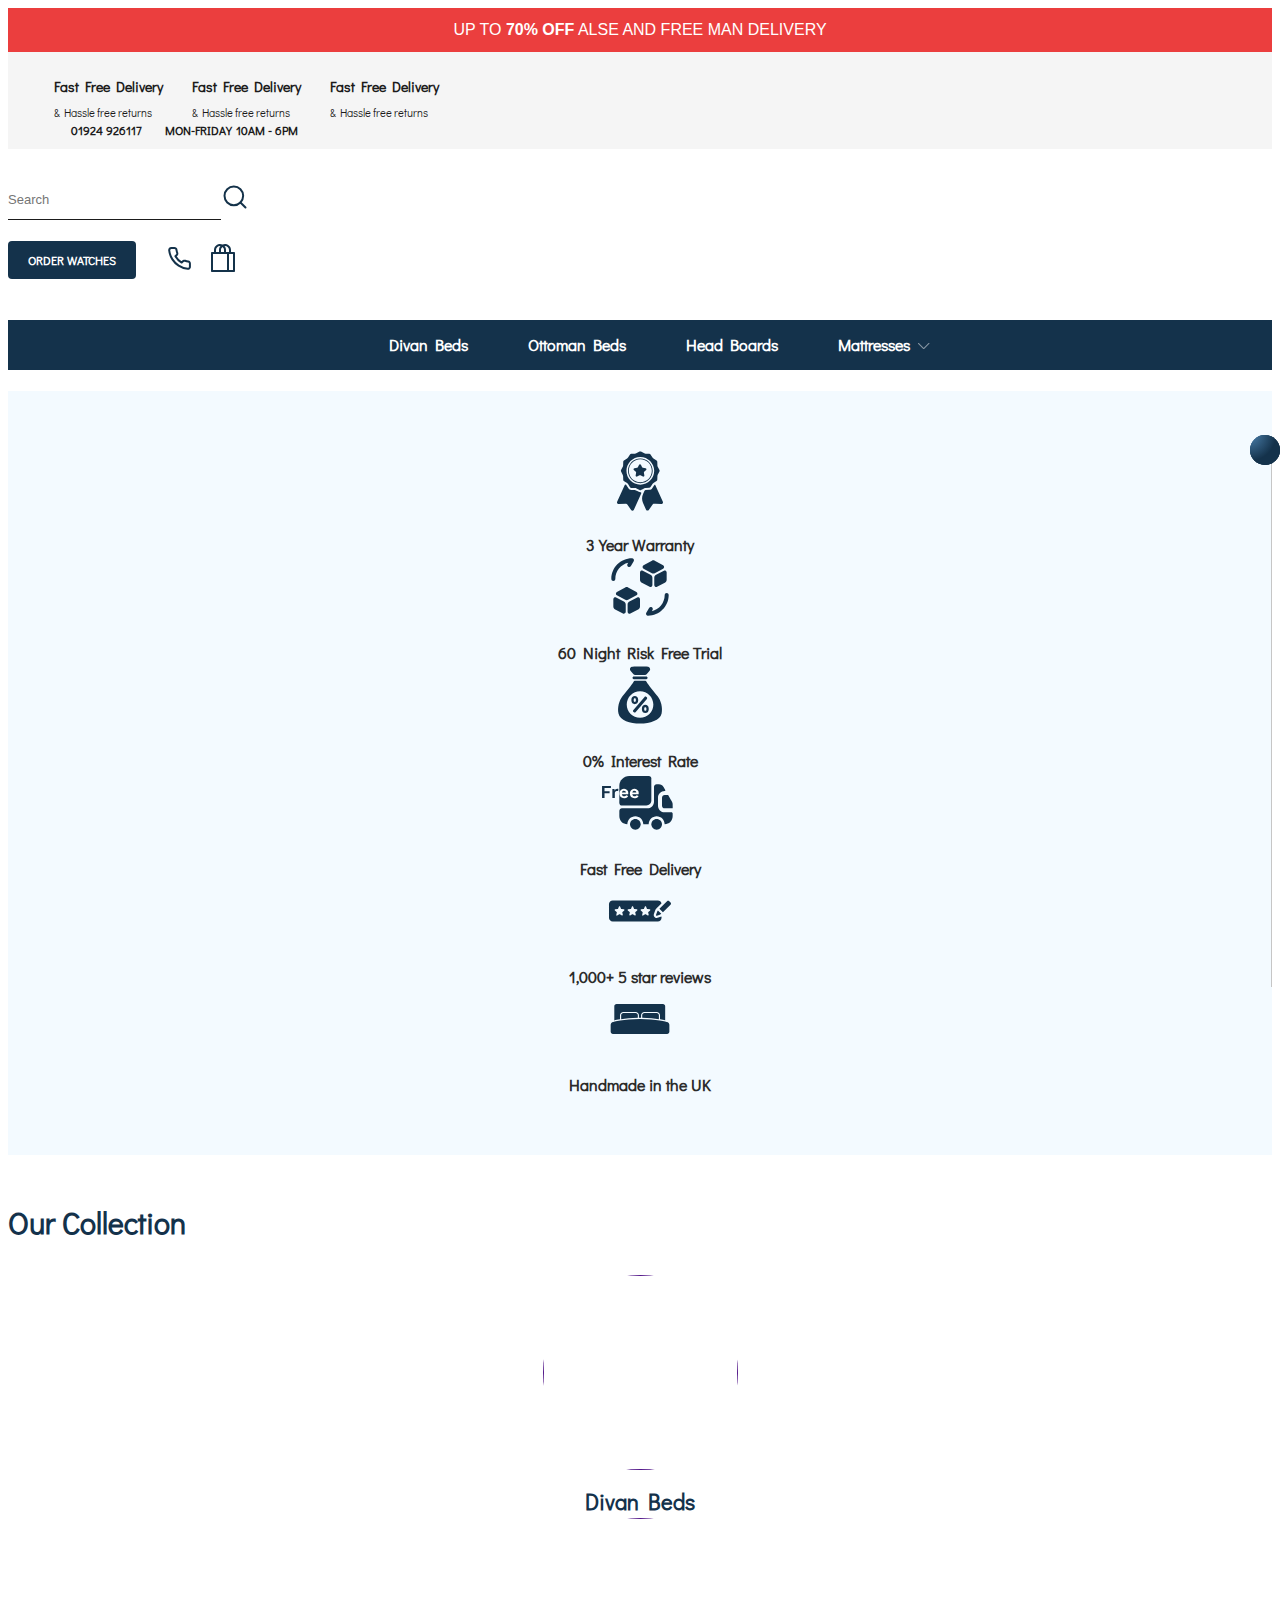
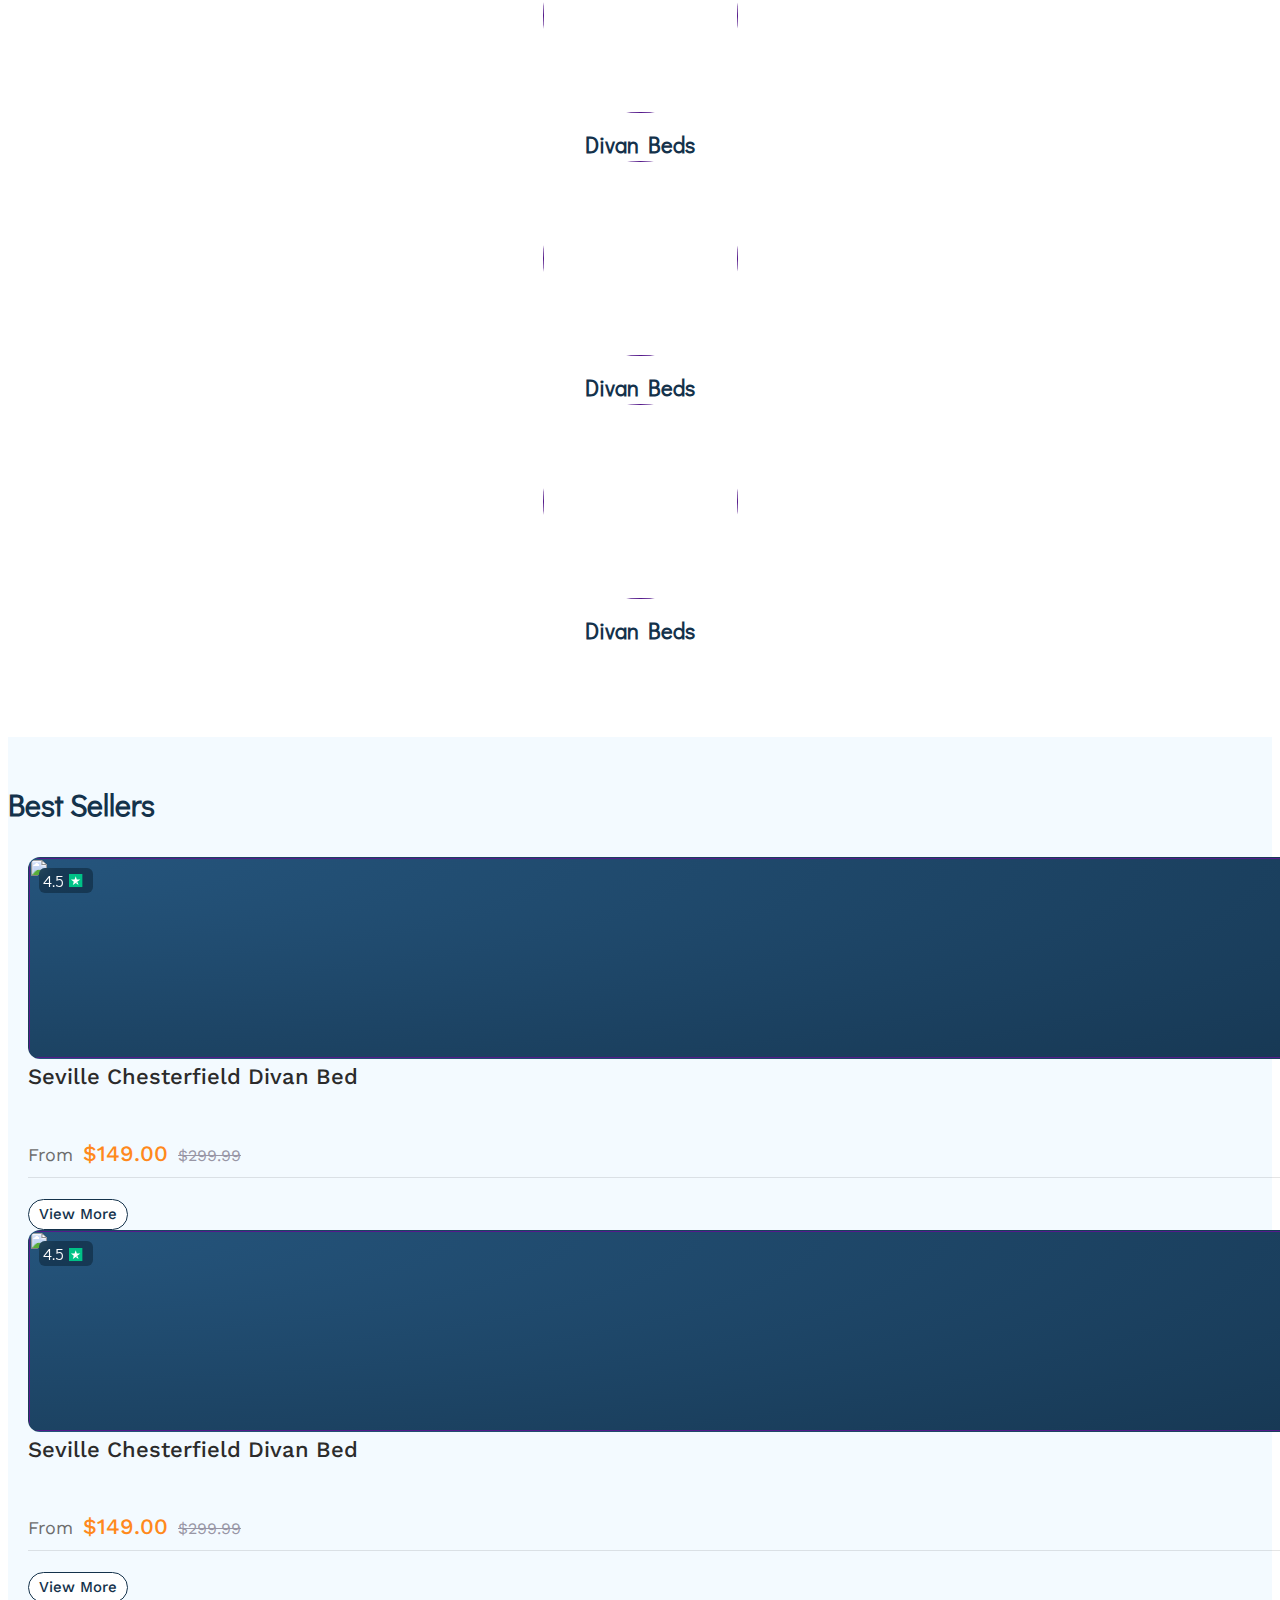
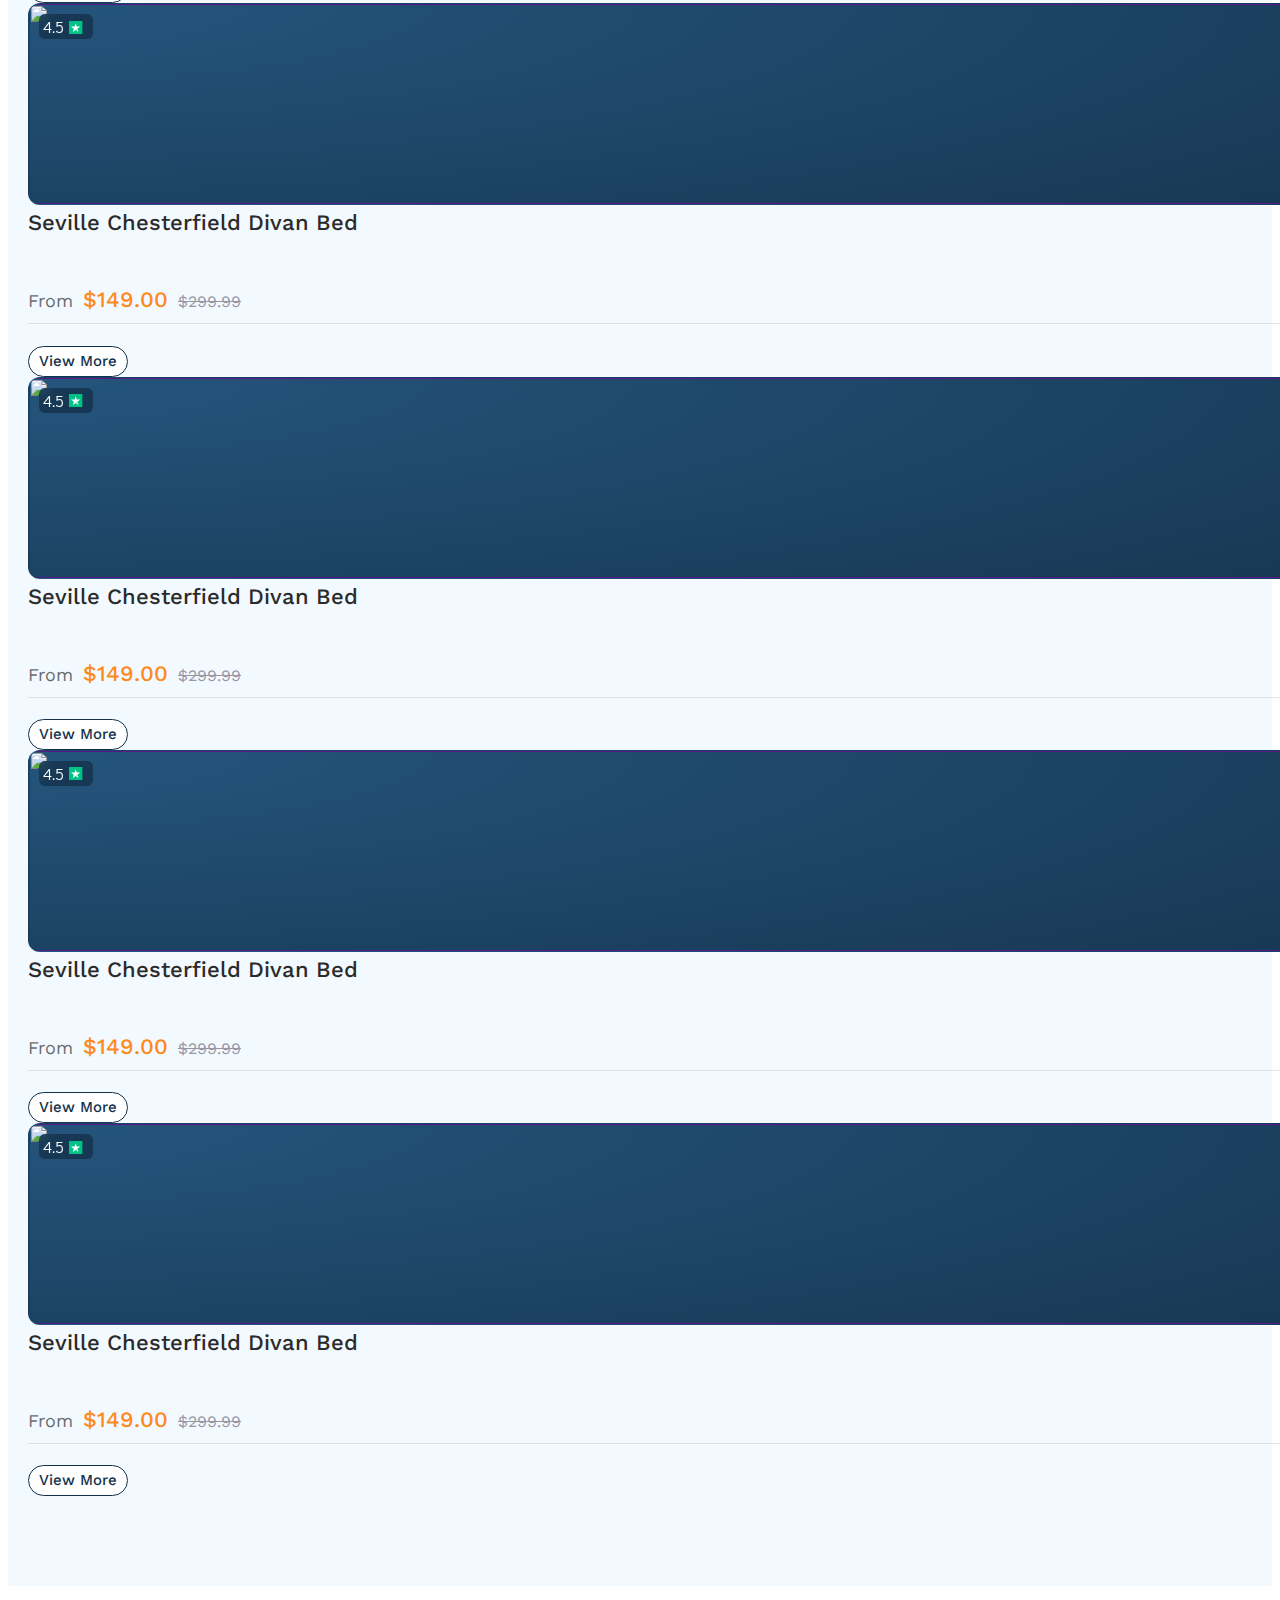
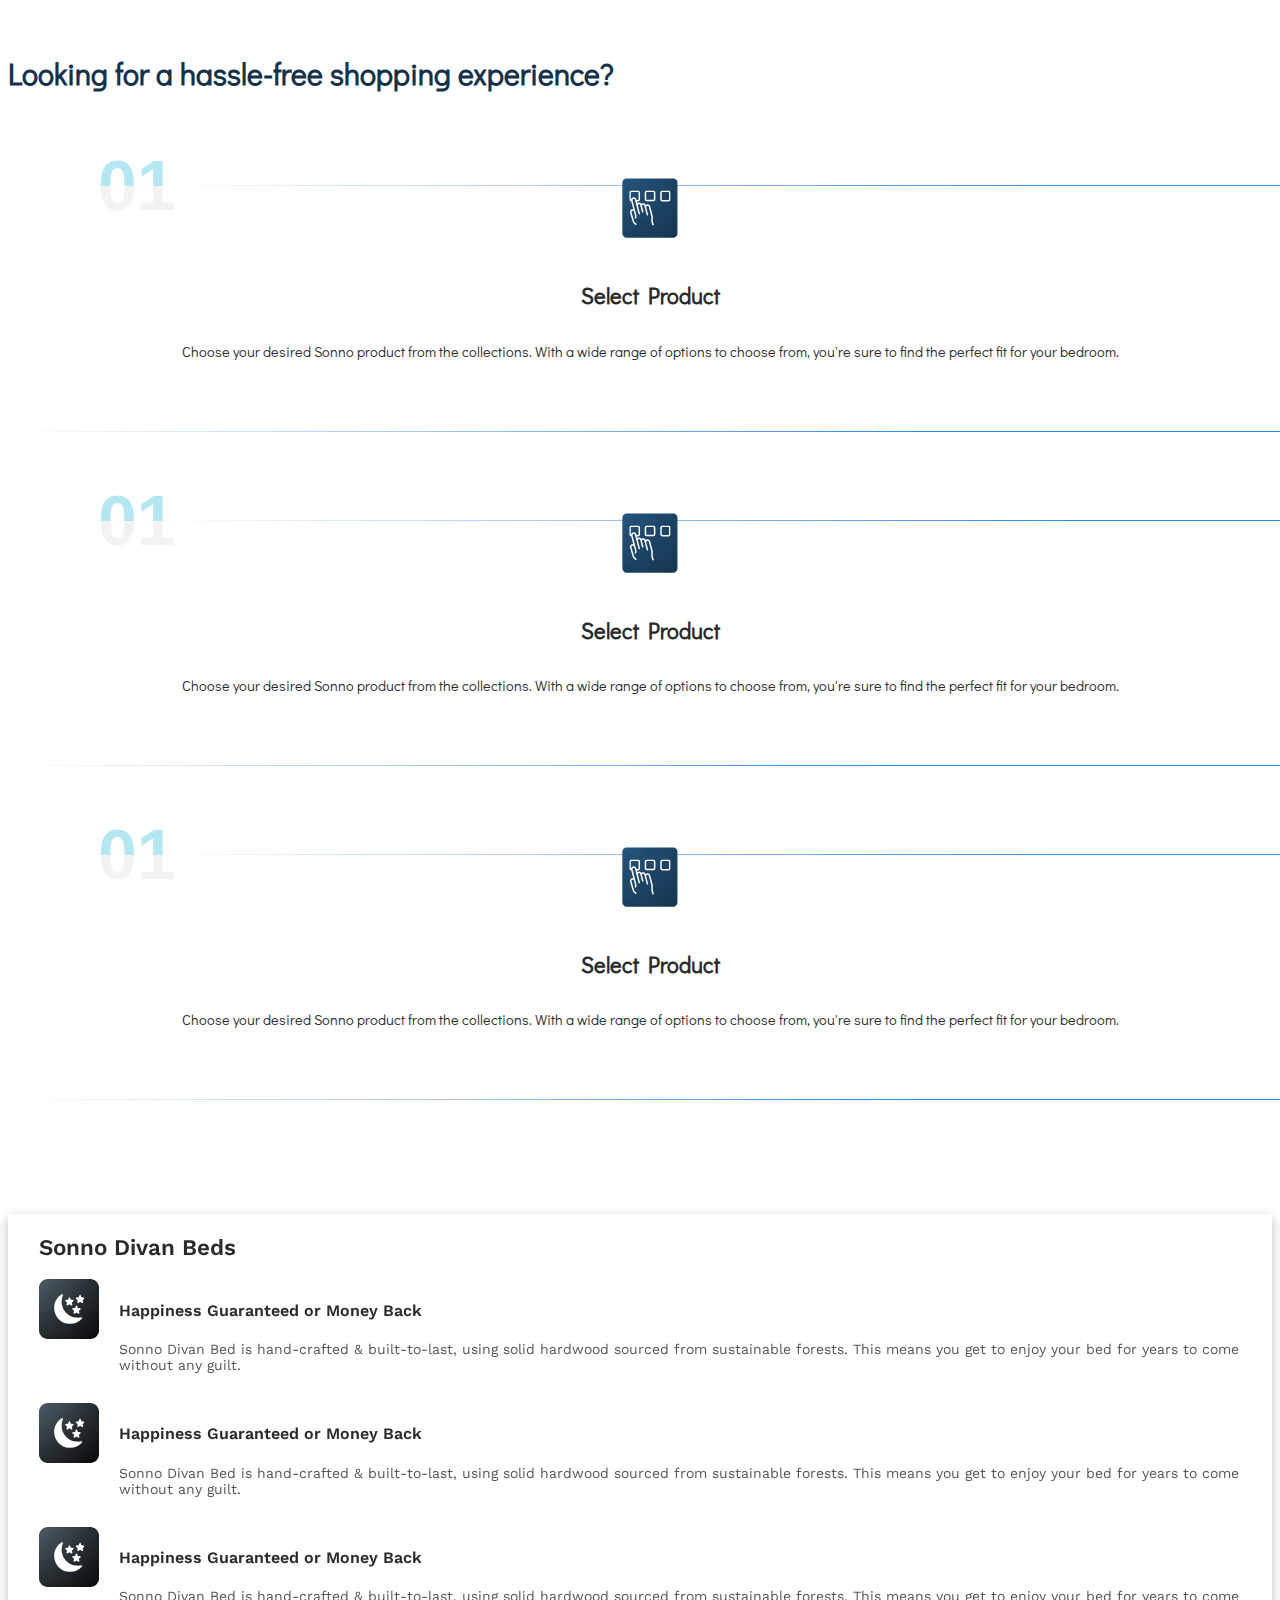
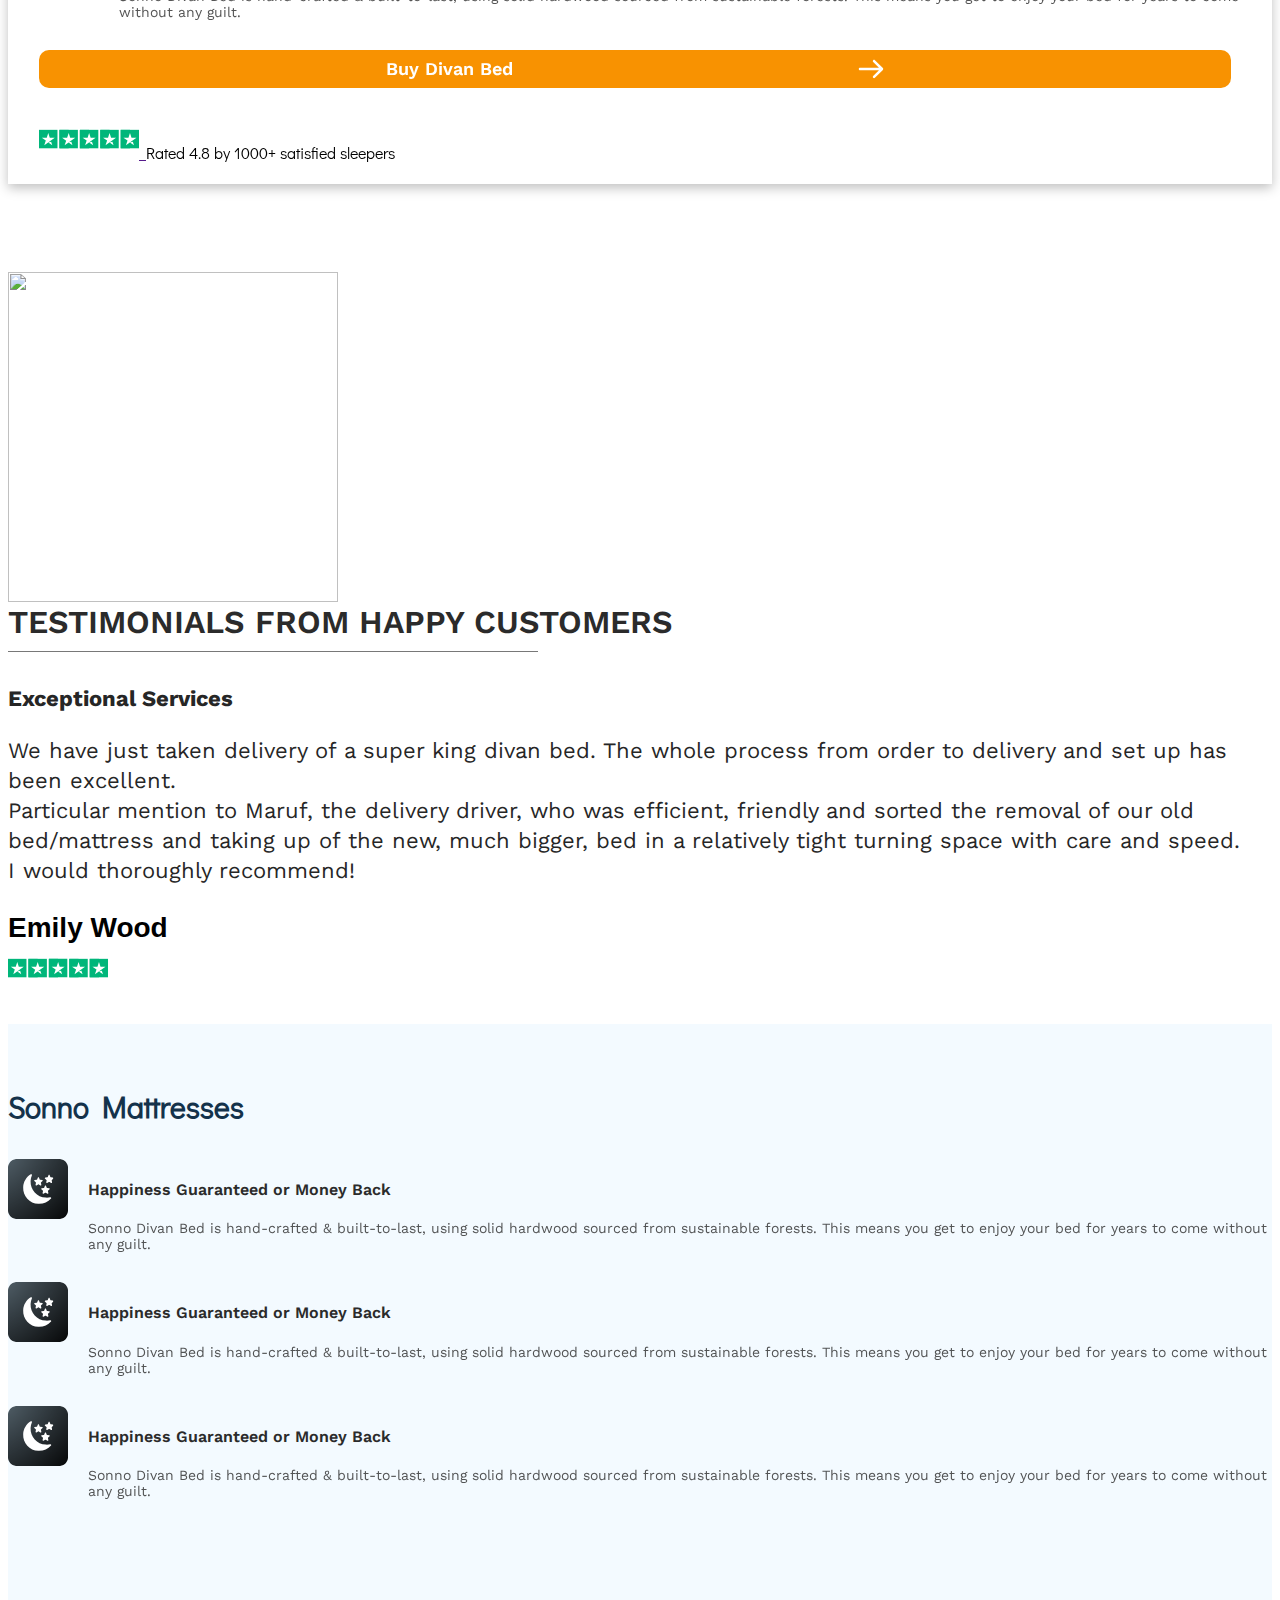
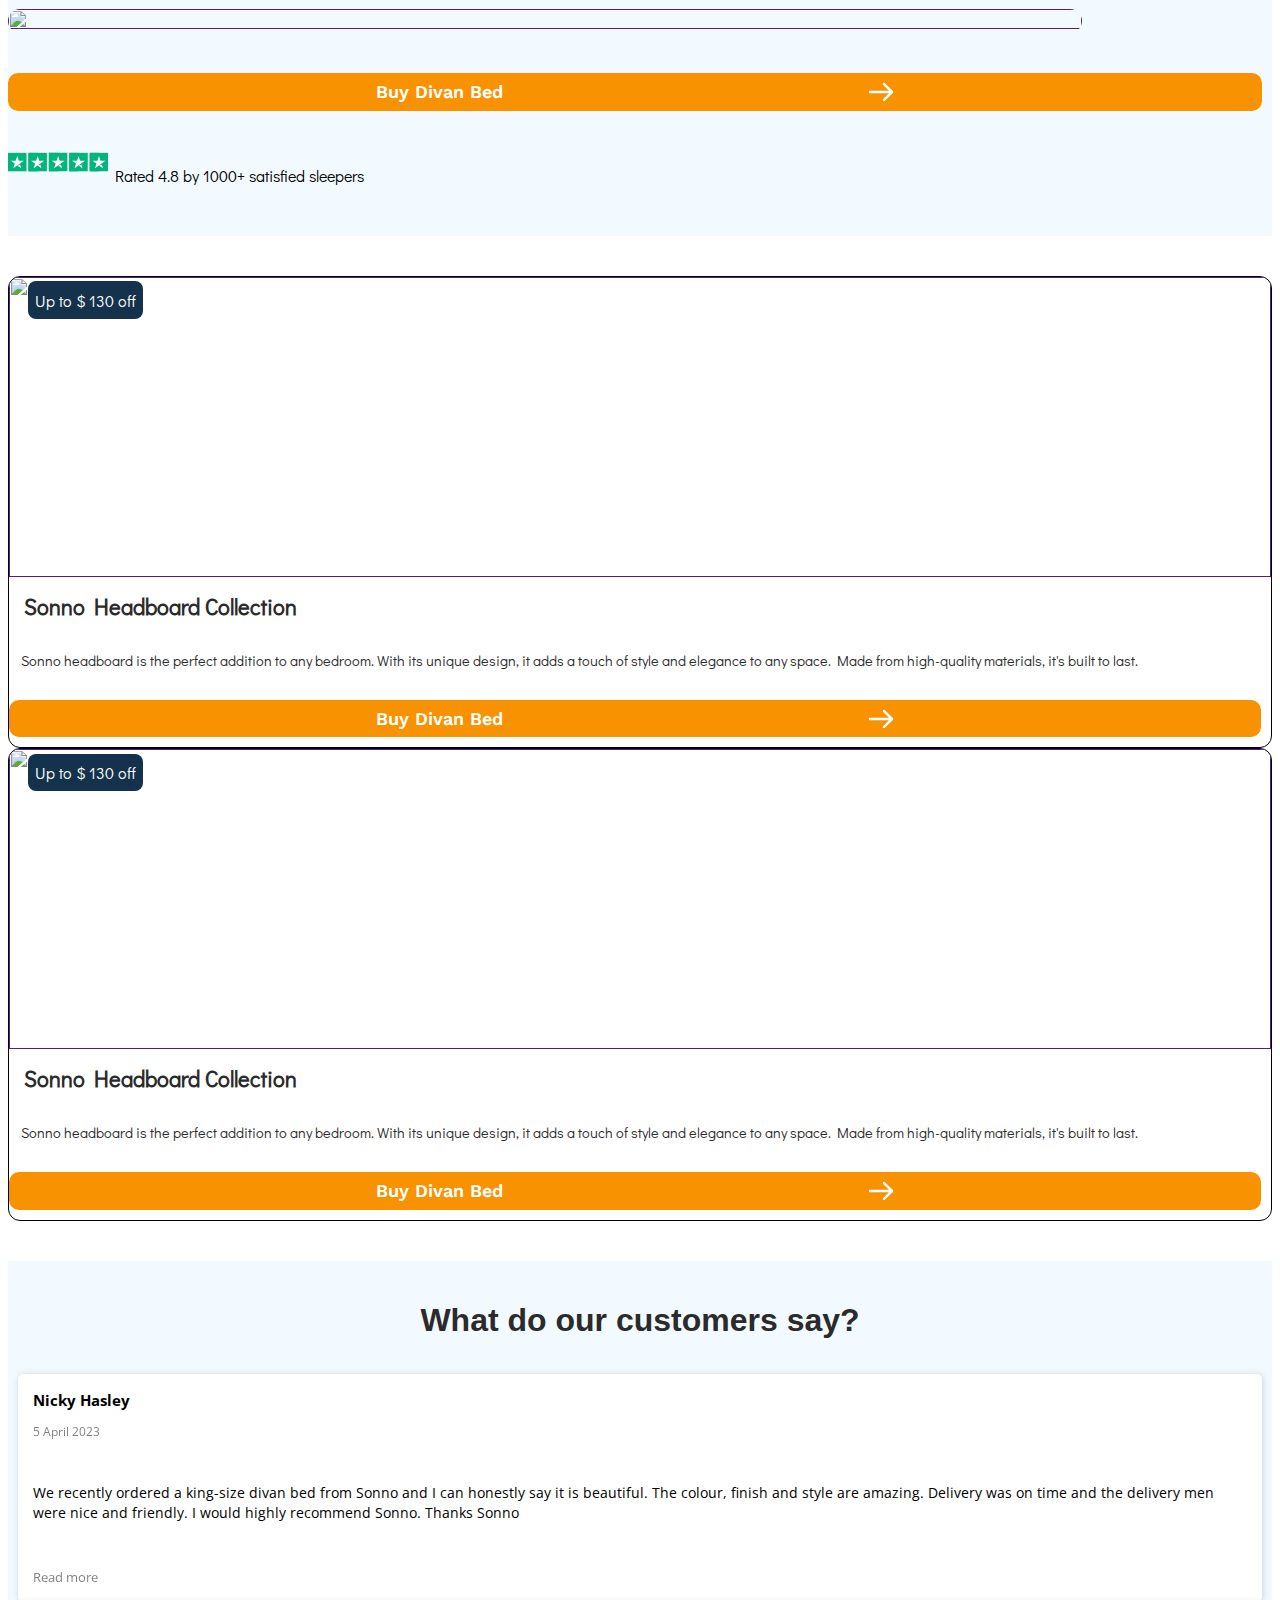
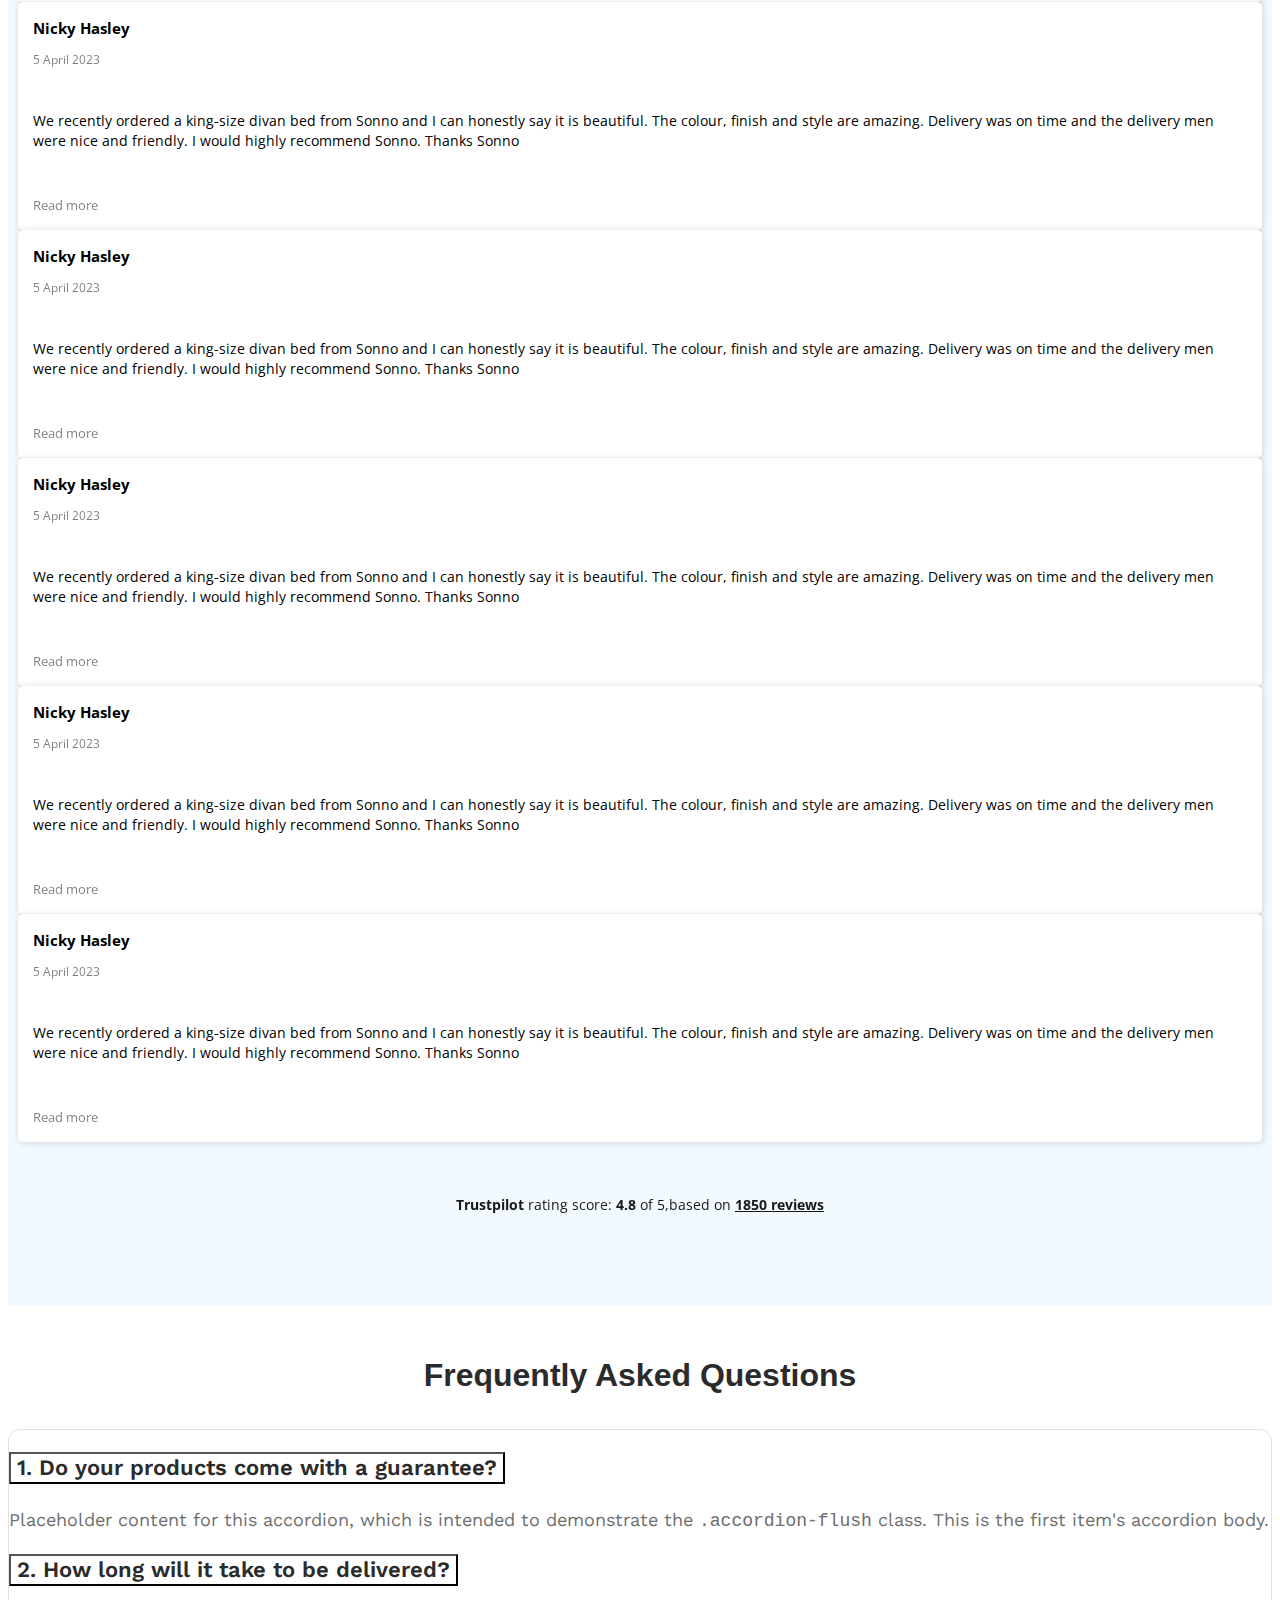
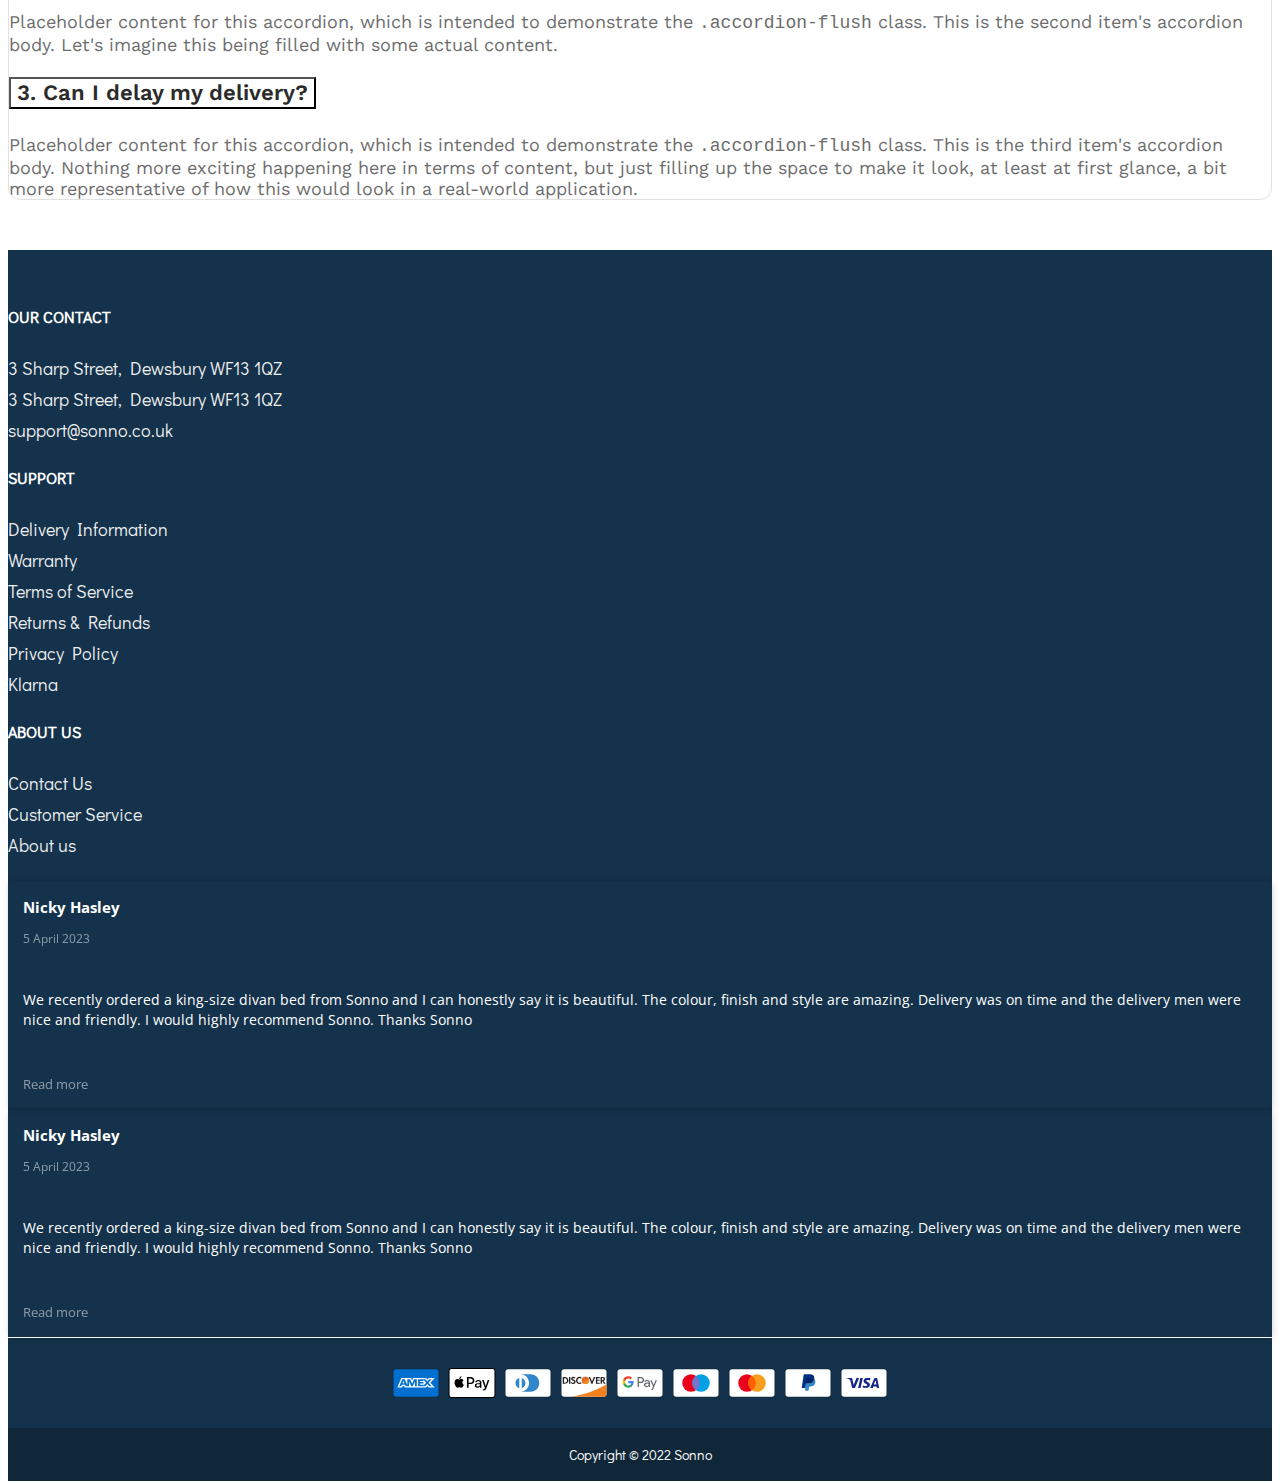
==== commit 70215179: "ref: footer clients review in slider" ====
--- a/index.html
+++ b/index.html
@@ -15,7 +15,13 @@
     />
 
     <!-- fontawesome cdn -->
-    <link rel="stylesheet" href="https://cdnjs.cloudflare.com/ajax/libs/font-awesome/6.4.0/css/all.min.css" integrity="sha512-iecdLmaskl7CVkqkXNQ/ZH/XLlvWZOJyj7Yy7tcenmpD1ypASozpmT/E0iPtmFIB46ZmdtAc9eNBvH0H/ZpiBw==" crossorigin="anonymous" referrerpolicy="no-referrer" />
+    <link
+      rel="stylesheet"
+      href="https://cdnjs.cloudflare.com/ajax/libs/font-awesome/6.4.0/css/all.min.css"
+      integrity="sha512-iecdLmaskl7CVkqkXNQ/ZH/XLlvWZOJyj7Yy7tcenmpD1ypASozpmT/E0iPtmFIB46ZmdtAc9eNBvH0H/ZpiBw=="
+      crossorigin="anonymous"
+      referrerpolicy="no-referrer"
+    />
 
     <!-- slick slider link -->
     <link
@@ -9210,23 +9216,43 @@
                 </ul>
               </div>
               <div class="col-4">
-                <div class="review__card dark__card">
-                  <a href="" class="name">Nicky Hasley</a>
-                  <p class="date">5 April 2023</p>
-                  <div class="review__stars">
-                    <span class="star"></span>
-                    <span class="star"></span>
-                    <span class="star"></span>
-                    <span class="star"></span><span class="star"></span>
+                <div class="footerClientReviews__slider">
+                  <div class="review__card dark__card">
+                    <a href="" class="name">Nicky Hasley</a>
+                    <p class="date">5 April 2023</p>
+                    <div class="review__stars">
+                      <span class="star"></span>
+                      <span class="star"></span>
+                      <span class="star"></span>
+                      <span class="star"></span><span class="star"></span>
+                    </div>
+                    <div class="description">
+                      We recently ordered a king-size divan bed from Sonno and I
+                      can honestly say it is beautiful. The colour, finish and
+                      style are amazing. Delivery was on time and the delivery
+                      men were nice and friendly. I would highly recommend
+                      Sonno. Thanks Sonno
+                    </div>
+                    <a href="" class="readMore__link"> Read more </a>
                   </div>
-                  <div class="description">
-                    We recently ordered a king-size divan bed from Sonno and I
-                    can honestly say it is beautiful. The colour, finish and
-                    style are amazing. Delivery was on time and the delivery men
-                    were nice and friendly. I would highly recommend Sonno.
-                    Thanks Sonno
+                  <div class="review__card dark__card">
+                    <a href="" class="name">Nicky Hasley</a>
+                    <p class="date">5 April 2023</p>
+                    <div class="review__stars">
+                      <span class="star"></span>
+                      <span class="star"></span>
+                      <span class="star"></span>
+                      <span class="star"></span><span class="star"></span>
+                    </div>
+                    <div class="description">
+                      We recently ordered a king-size divan bed from Sonno and I
+                      can honestly say it is beautiful. The colour, finish and
+                      style are amazing. Delivery was on time and the delivery
+                      men were nice and friendly. I would highly recommend
+                      Sonno. Thanks Sonno
+                    </div>
+                    <a href="" class="readMore__link"> Read more </a>
                   </div>
-                  <a href="" class="readMore__link"> Read more </a>
                 </div>
               </div>
             </div>
--- a/style/main.css
+++ b/style/main.css
@@ -1138,4 +1138,28 @@
   padding: 17px 0;
   color: #fff;
   font-size: 14px;
+}
+footer .footerClientReviews__slider .slick-list {
+  padding: 5px;
+}
+footer .footerClientReviews__slider .slick-arrow {
+  z-index: 99;
+  transition: 0.2s ease-in-out;
+}
+footer .footerClientReviews__slider .slick-arrow.slick-next::before {
+  content: "\f054";
+  font-family: "Font Awesome 5 Free";
+  font-weight: 900;
+}
+footer .footerClientReviews__slider .slick-arrow.slick-prev::before {
+  content: "\f053";
+  font-family: "Font Awesome 5 Free";
+  font-weight: 900;
+}
+footer .footerClientReviews__slider .slick-arrow::before {
+  color: #d8d8d8;
+  font-size: 25px;
+}
+footer .footerClientReviews__slider .slick-arrow:hover {
+  transform: translate(0, -50%) scale(1.1);
 }/*# sourceMappingURL=main.css.map */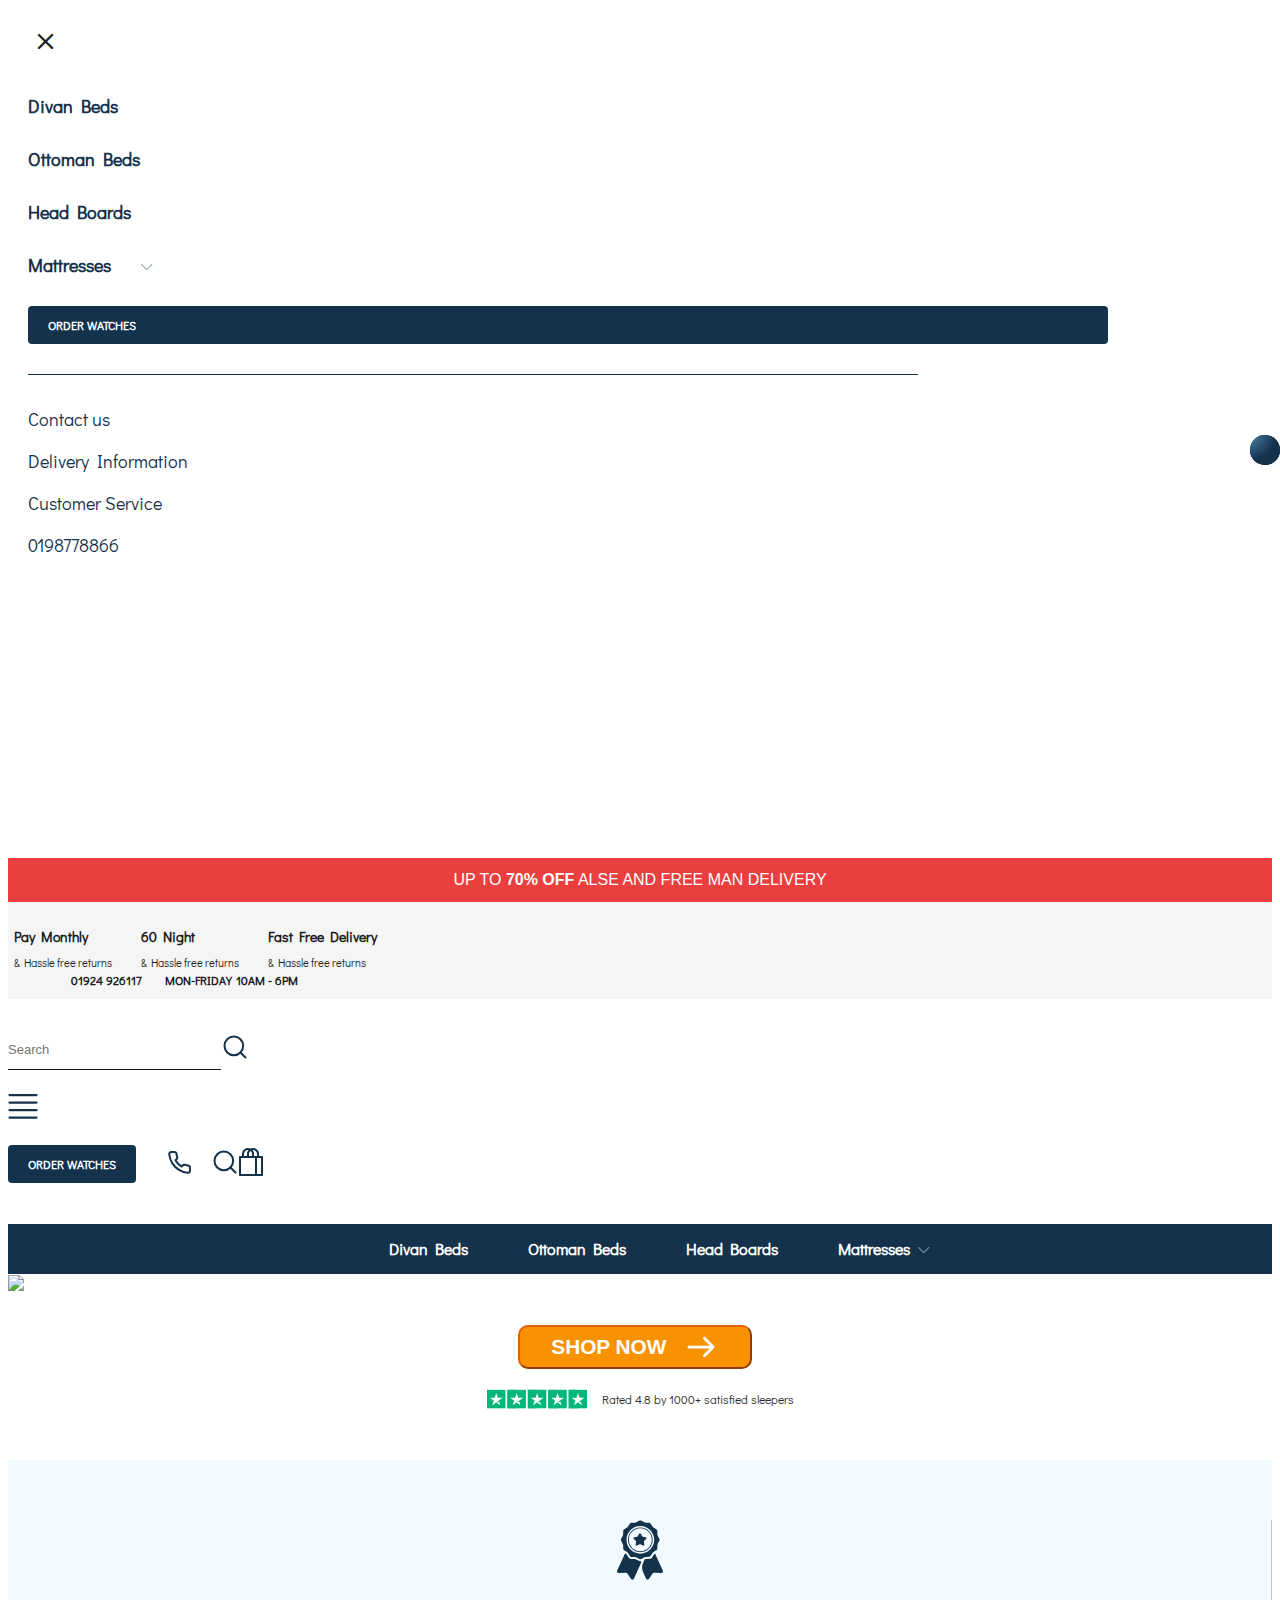
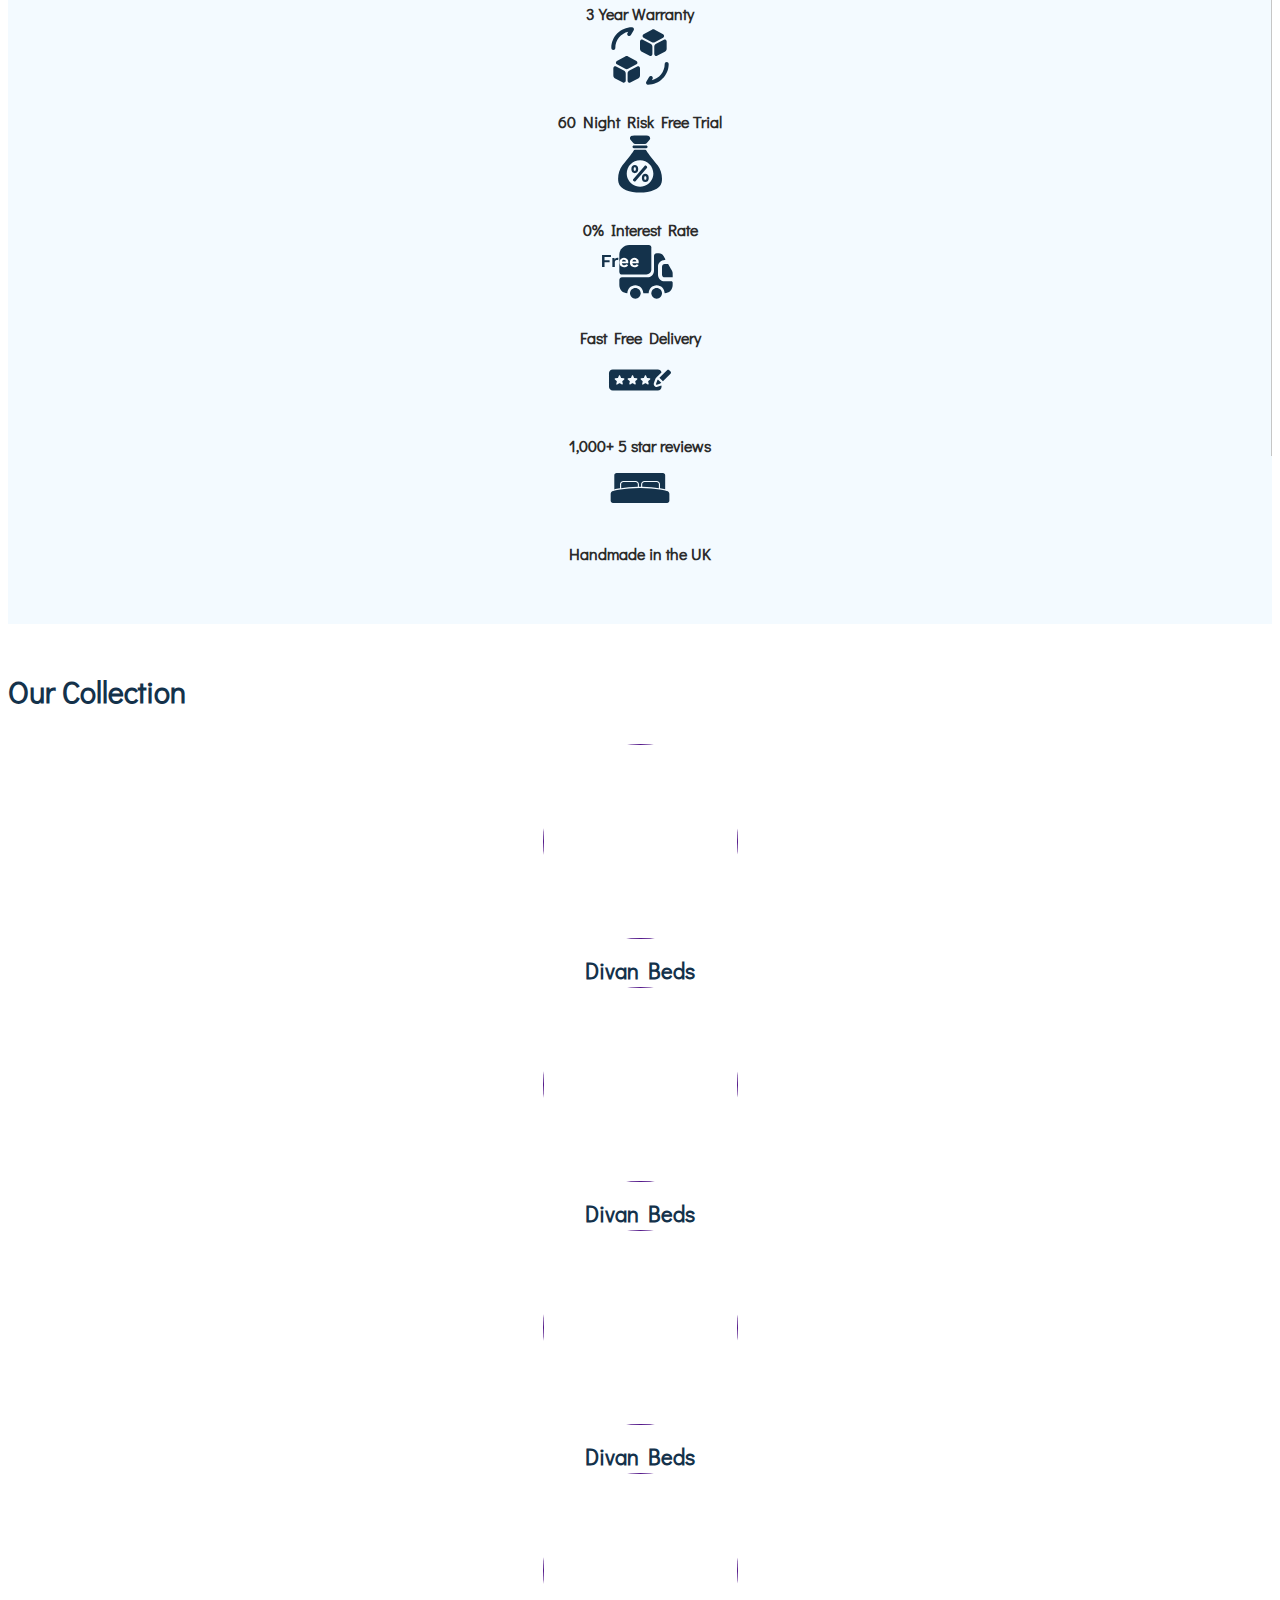
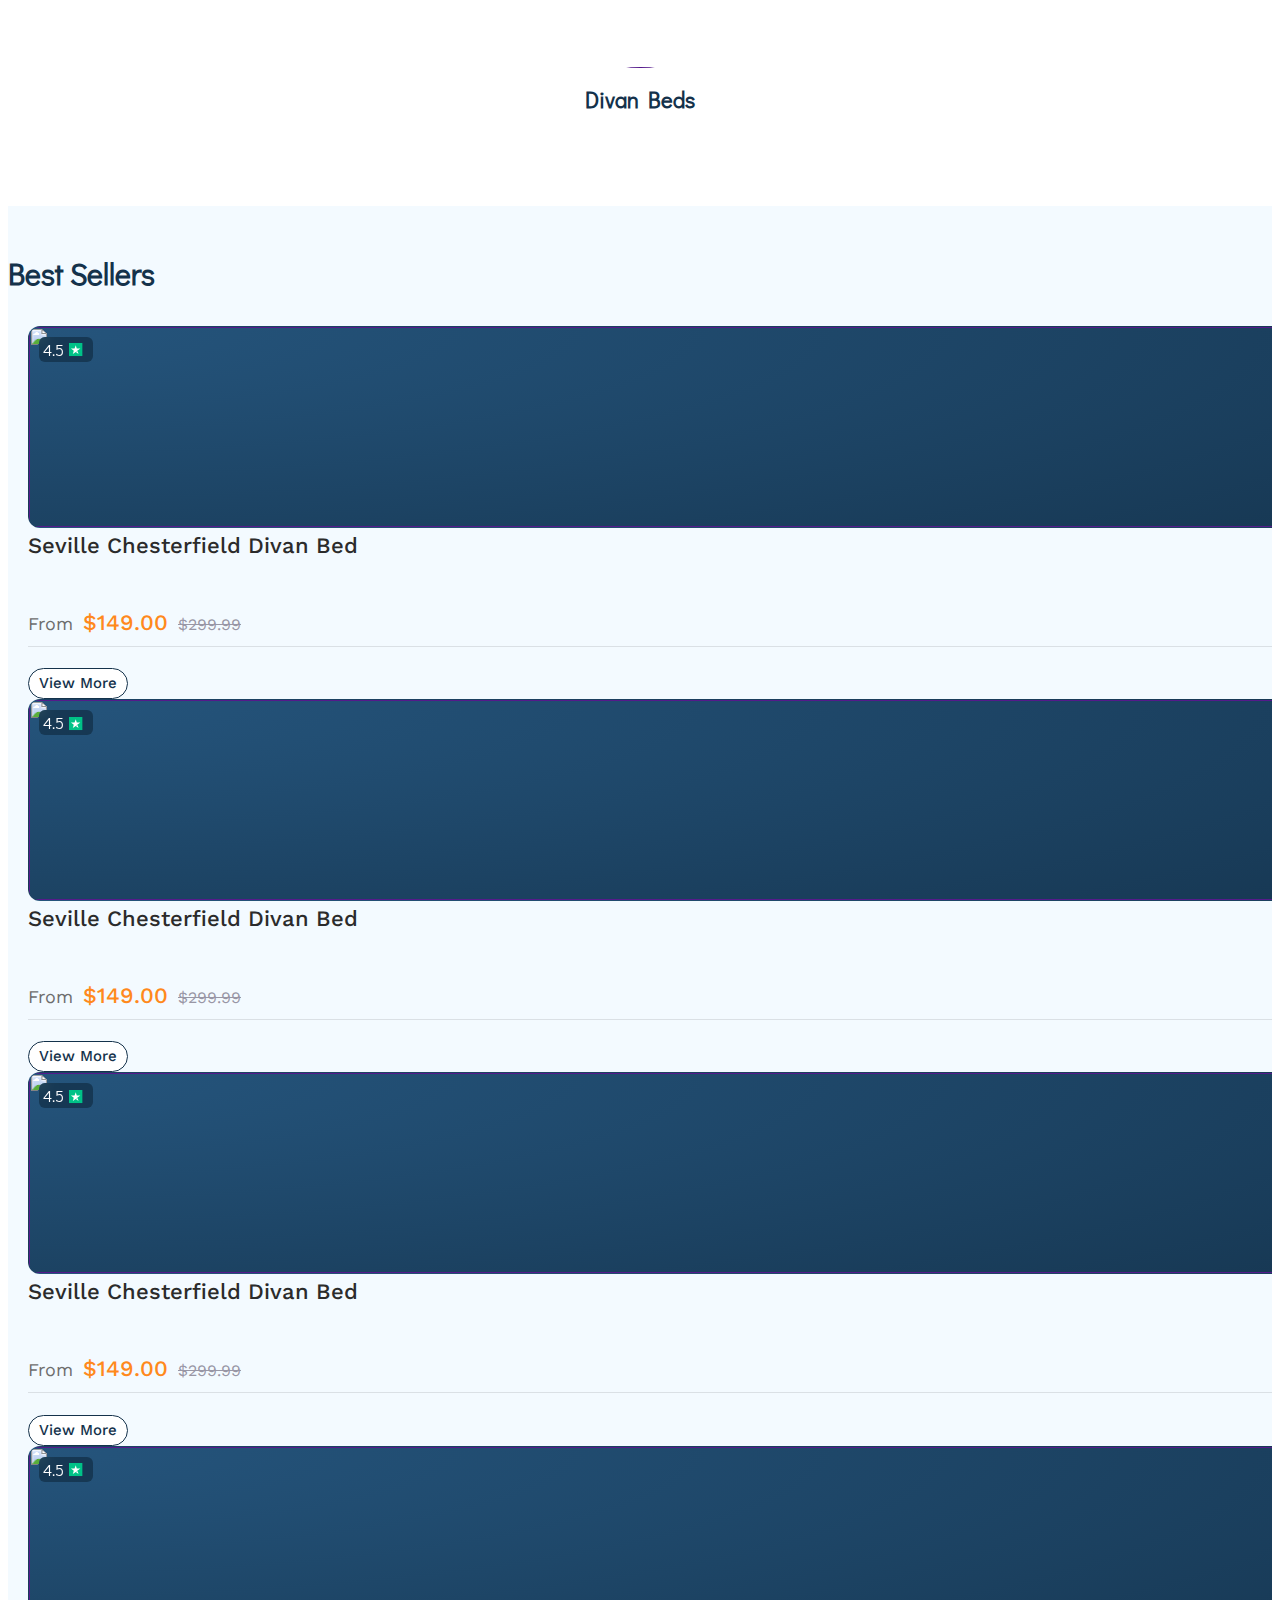
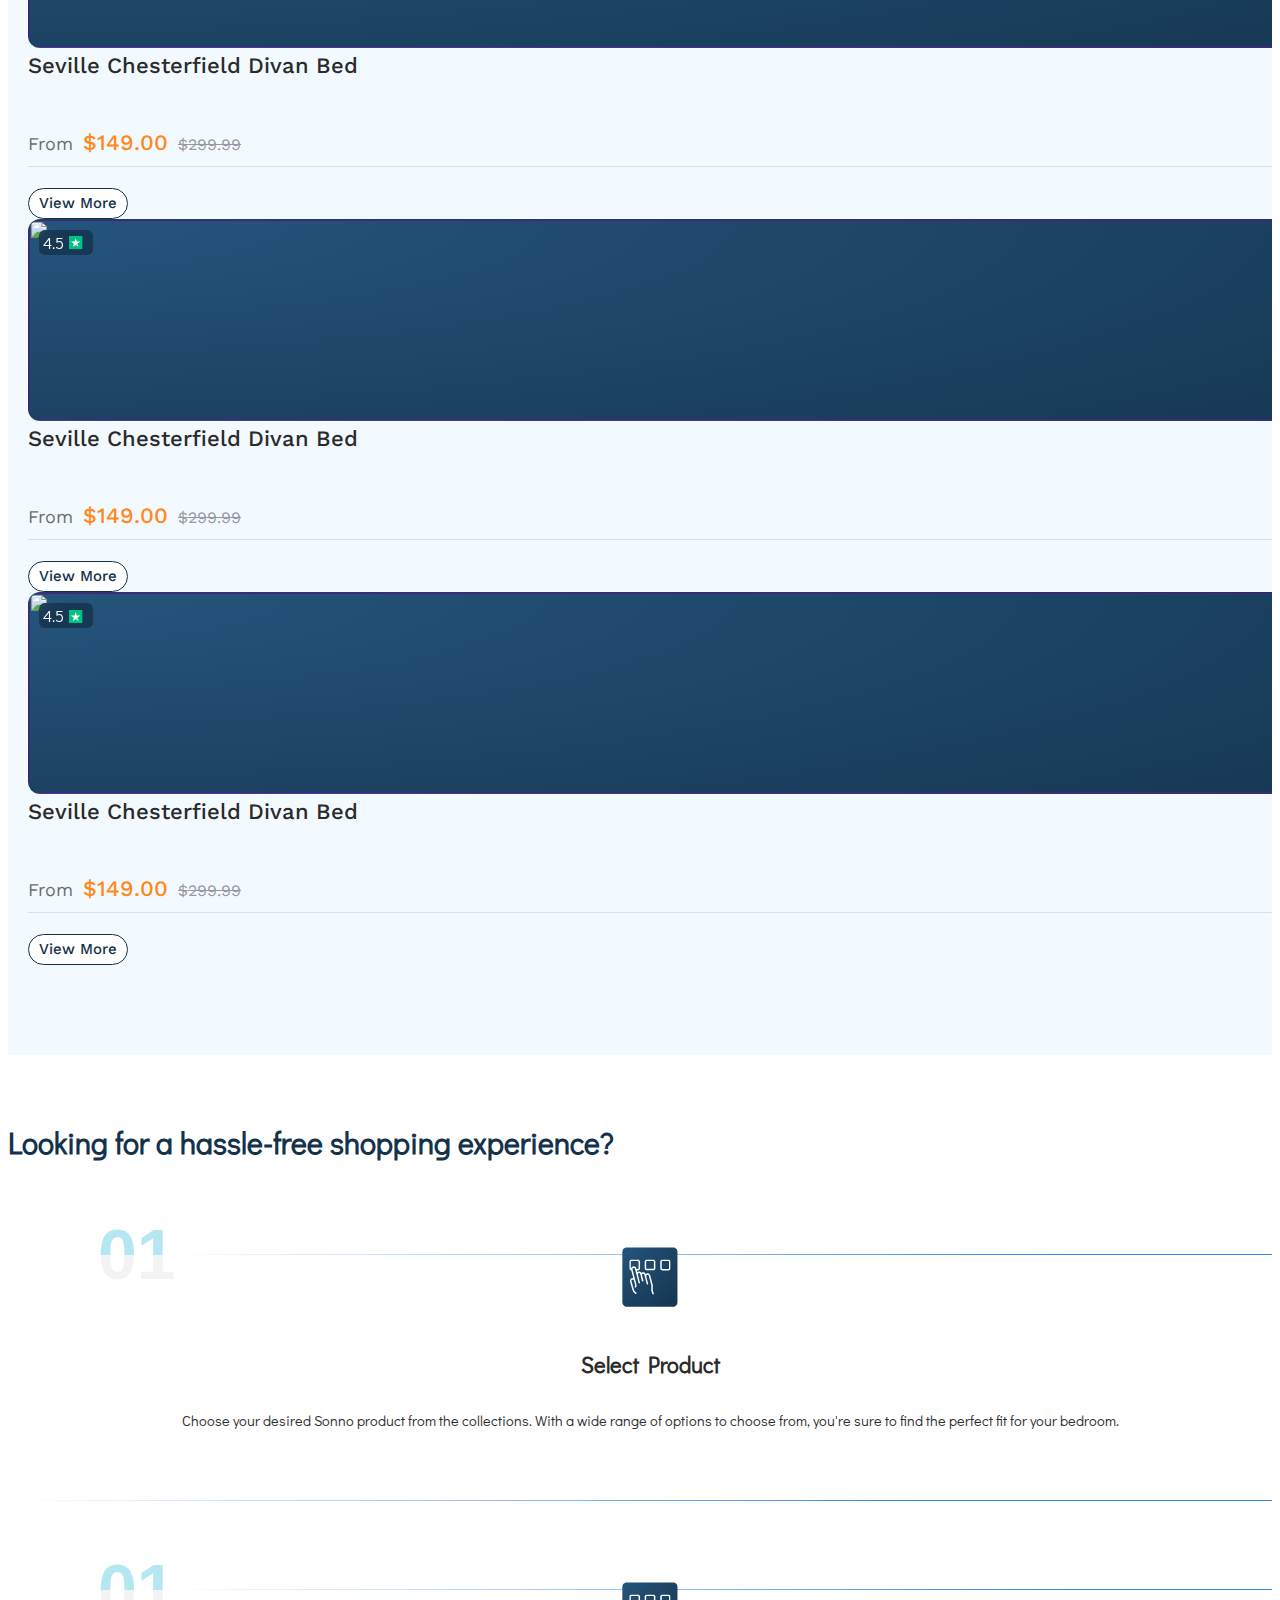
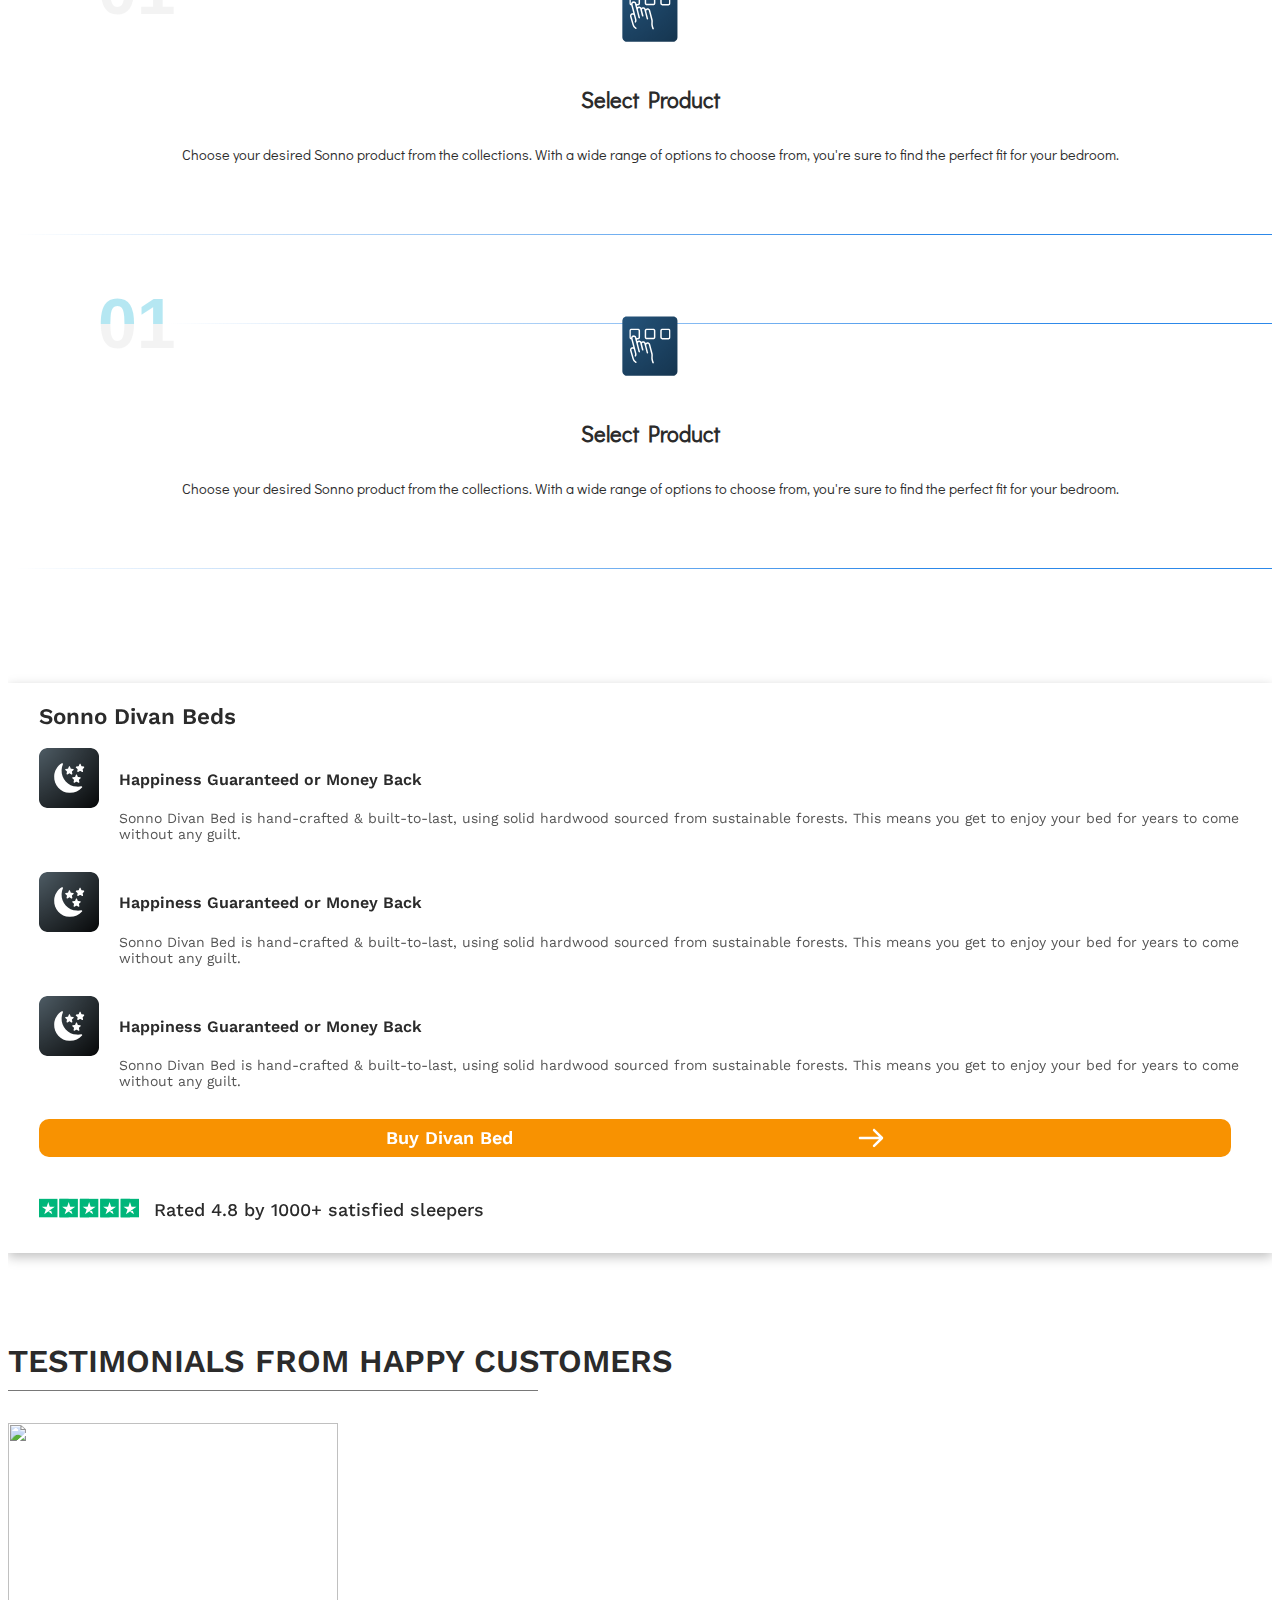
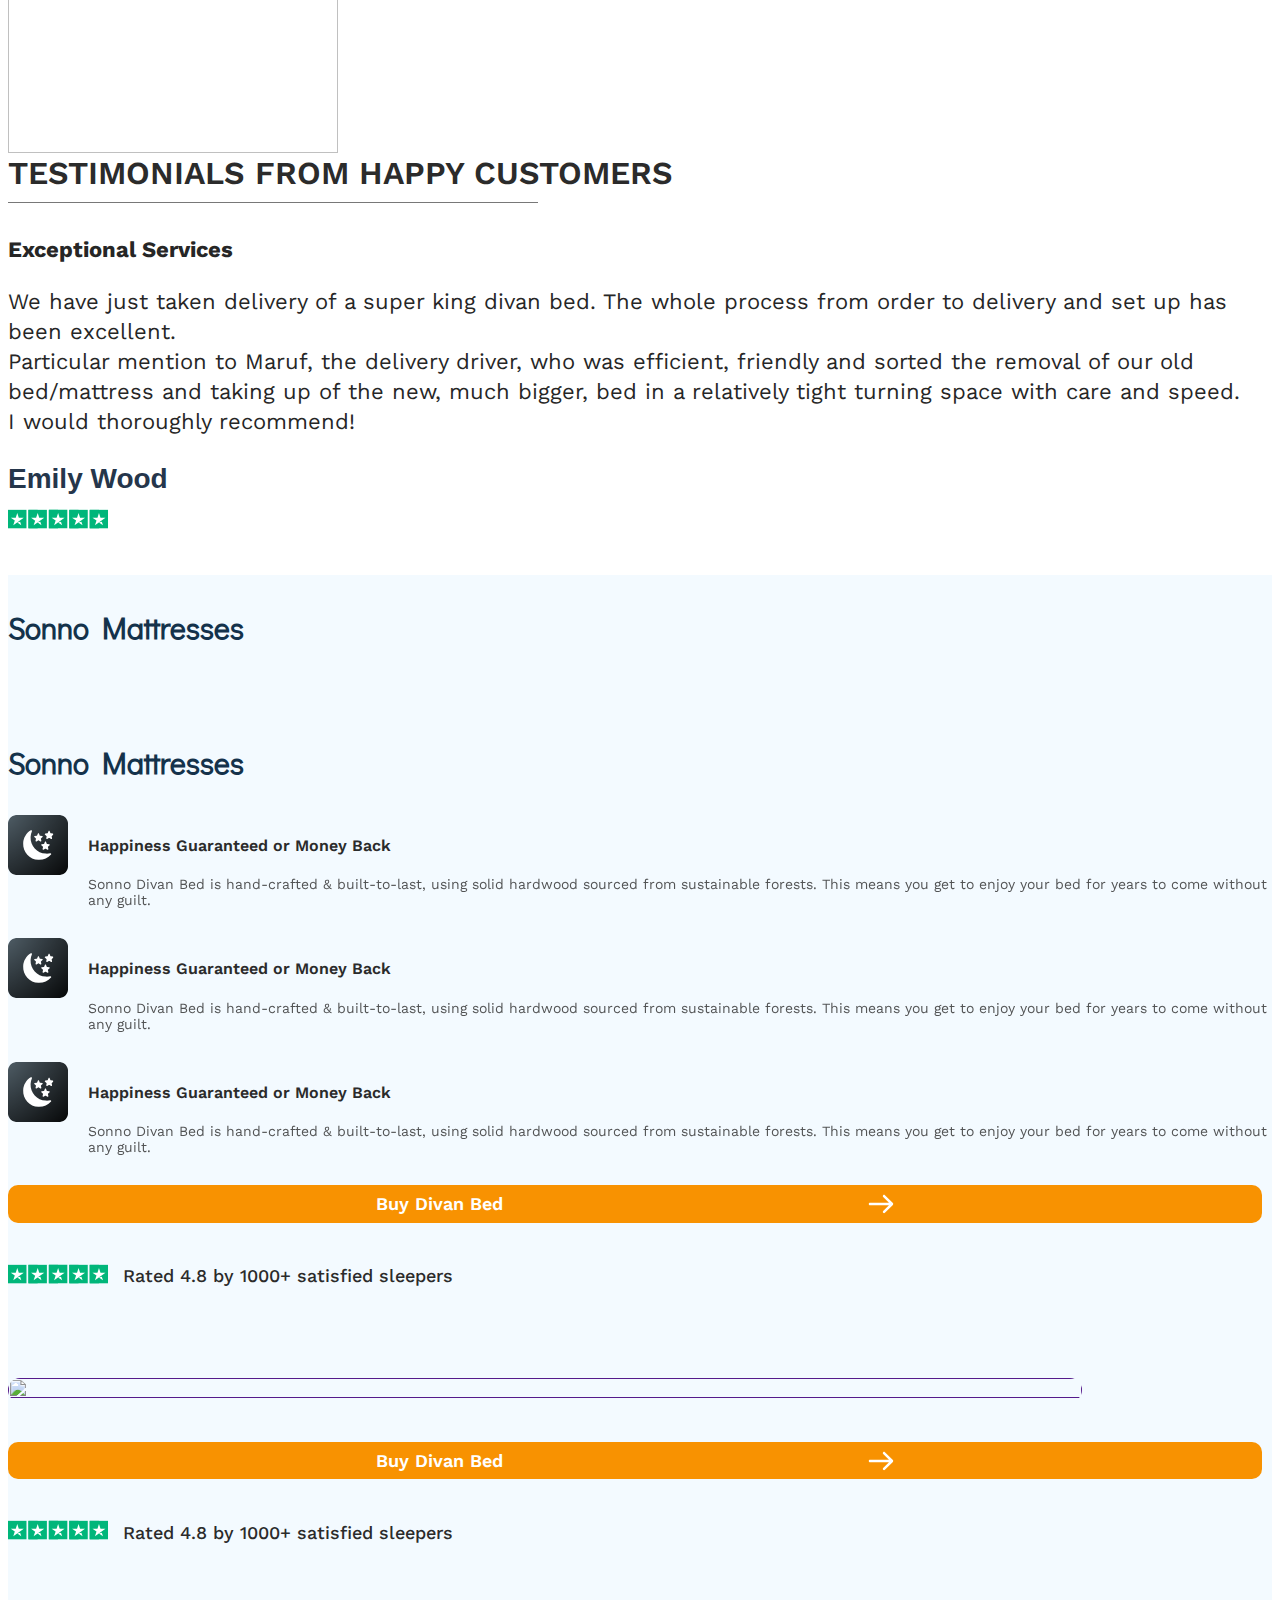
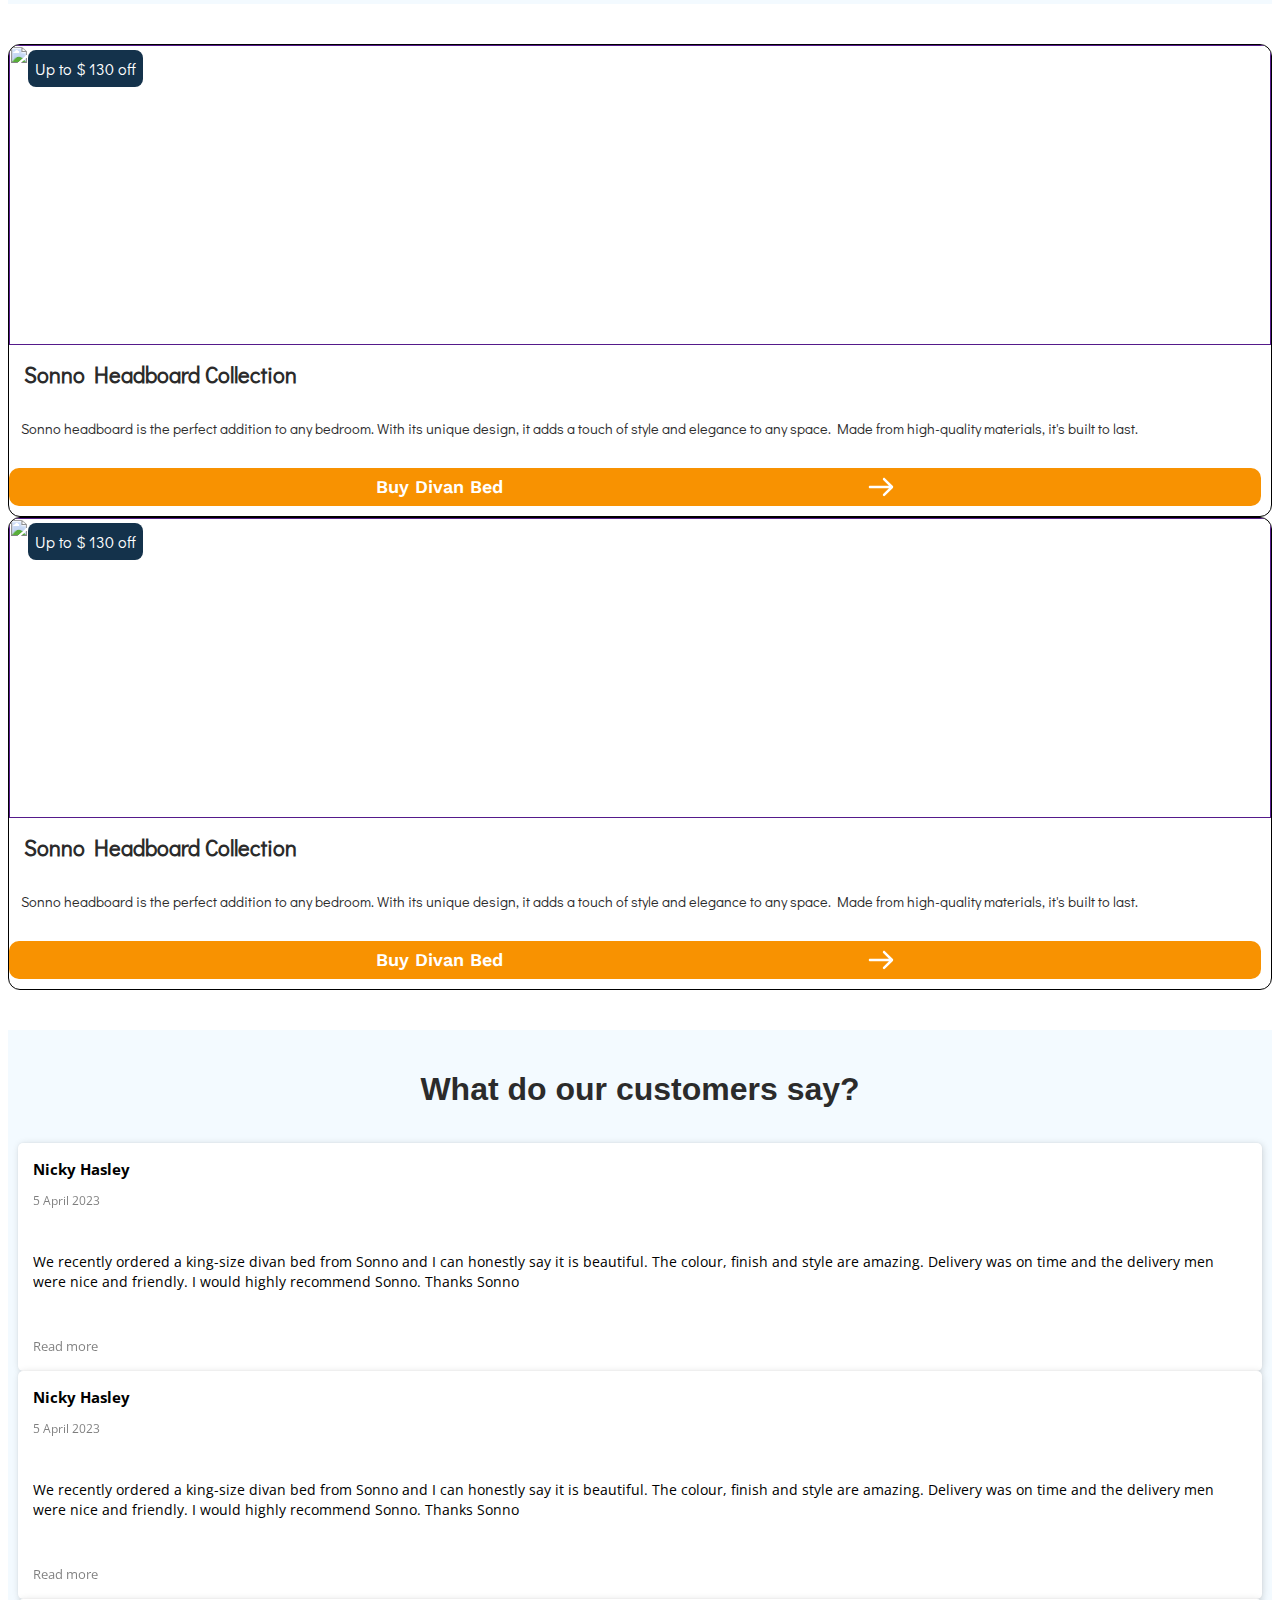
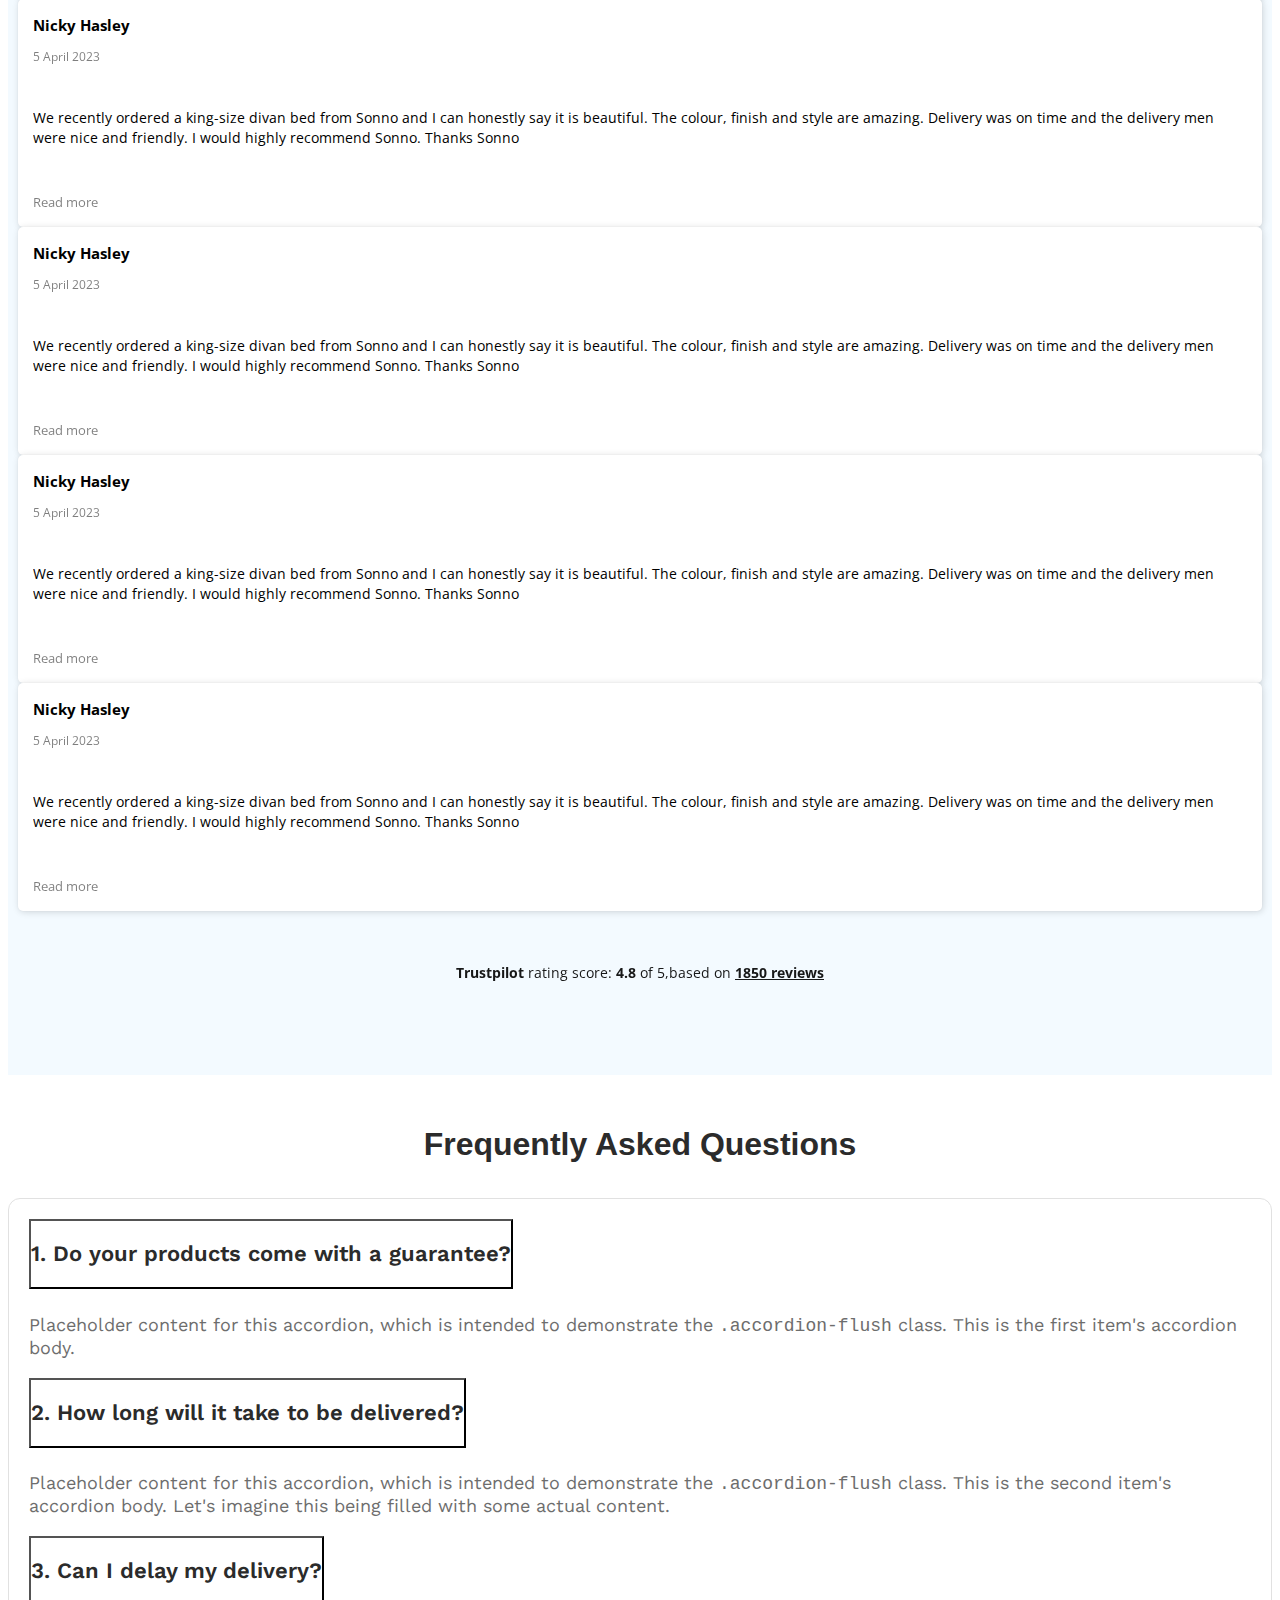
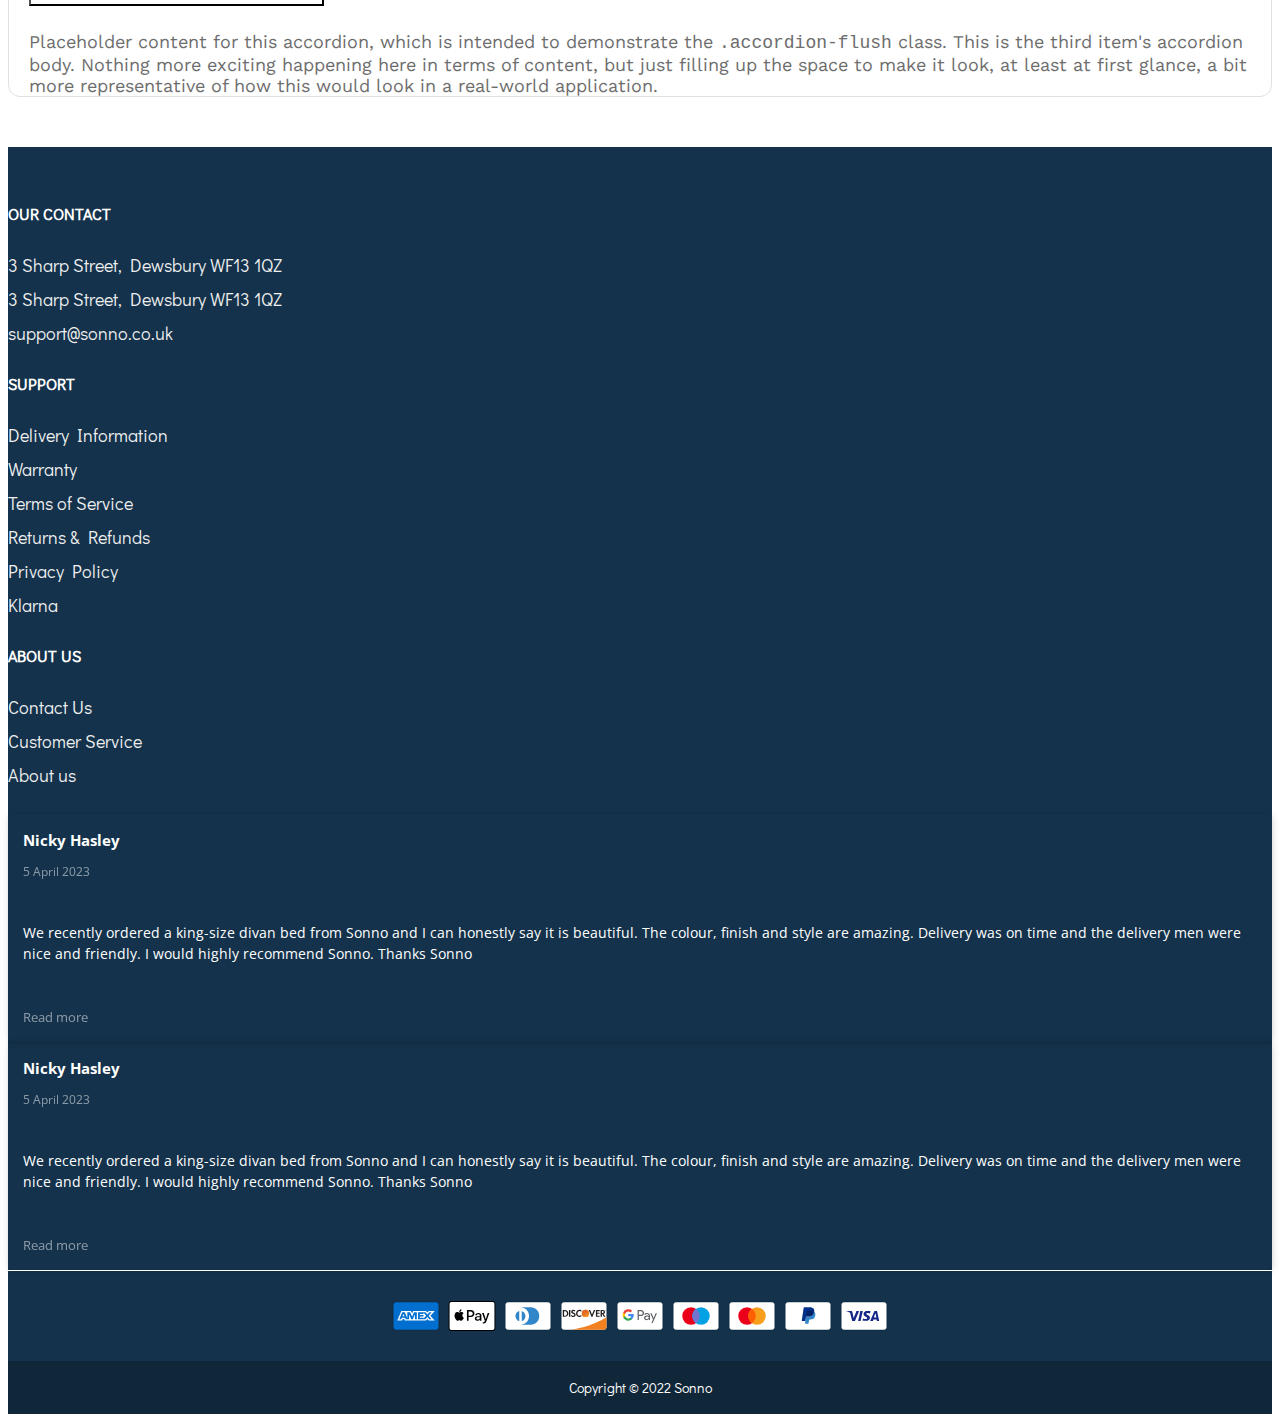
==== commit 12e5f0f0: "chore(mobile): mobile responsive homepage" ====
--- a/index.html
+++ b/index.html
@@ -1,52 +1,120 @@
 <!DOCTYPE html>
 <html lang="en">
-  <head>
-    <meta charset="UTF-8" />
-    <meta http-equiv="X-UA-Compatible" content="IE=edge" />
-    <meta name="viewport" content="width=device-width, initial-scale=1.0" />
-    <title>Document</title>
 
-    <!-- bootsrap css -->
-    <link
-      href="https://cdn.jsdelivr.net/npm/bootstrap@5.0.2/dist/css/bootstrap.min.css"
-      rel="stylesheet"
-      integrity="sha384-EVSTQN3/azprG1Anm3QDgpJLIm9Nao0Yz1ztcQTwFspd3yD65VohhpuuCOmLASjC"
-      crossorigin="anonymous"
-    />
+<head>
+  <meta charset="UTF-8" />
+  <meta http-equiv="X-UA-Compatible" content="IE=edge" />
+  <meta name="viewport" content="width=device-width, initial-scale=1.0" />
+  <title>Document</title>
 
-    <!-- fontawesome cdn -->
-    <link
-      rel="stylesheet"
-      href="https://cdnjs.cloudflare.com/ajax/libs/font-awesome/6.4.0/css/all.min.css"
-      integrity="sha512-iecdLmaskl7CVkqkXNQ/ZH/XLlvWZOJyj7Yy7tcenmpD1ypASozpmT/E0iPtmFIB46ZmdtAc9eNBvH0H/ZpiBw=="
-      crossorigin="anonymous"
-      referrerpolicy="no-referrer"
-    />
+  <!-- bootsrap css -->
+  <link href="https://cdn.jsdelivr.net/npm/bootstrap@5.0.2/dist/css/bootstrap.min.css" rel="stylesheet"
+    integrity="sha384-EVSTQN3/azprG1Anm3QDgpJLIm9Nao0Yz1ztcQTwFspd3yD65VohhpuuCOmLASjC" crossorigin="anonymous" />
 
-    <!-- slick slider link -->
-    <link
-      rel="stylesheet"
-      href="https://cdnjs.cloudflare.com/ajax/libs/slick-carousel/1.8.1/slick.min.css"
-      integrity="sha512-yHknP1/AwR+yx26cB1y0cjvQUMvEa2PFzt1c9LlS4pRQ5NOTZFWbhBig+X9G9eYW/8m0/4OXNx8pxJ6z57x0dw=="
-      crossorigin="anonymous"
-      referrerpolicy="no-referrer"
-    />
-    <link
-      rel="stylesheet"
-      href="https://cdnjs.cloudflare.com/ajax/libs/slick-carousel/1.8.1/slick-theme.min.css"
-      integrity="sha512-17EgCFERpgZKcm0j0fEq1YCJuyAWdz9KUtv1EjVuaOz8pDnh/0nZxmU6BBXwaaxqoi9PQXnRWqlcDB027hgv9A=="
-      crossorigin="anonymous"
-      referrerpolicy="no-referrer"
-    />
+  <!-- fontawesome cdn -->
+  <link rel="stylesheet" href="https://cdnjs.cloudflare.com/ajax/libs/font-awesome/6.4.0/css/all.min.css"
+    integrity="sha512-iecdLmaskl7CVkqkXNQ/ZH/XLlvWZOJyj7Yy7tcenmpD1ypASozpmT/E0iPtmFIB46ZmdtAc9eNBvH0H/ZpiBw=="
+    crossorigin="anonymous" referrerpolicy="no-referrer" />
 
-    <!-- custom css link -->
-    <link rel="stylesheet" href="./style/main.css" />
-  </head>
-  <body>
+  <!-- slick slider link -->
+  <link rel="stylesheet" href="https://cdnjs.cloudflare.com/ajax/libs/slick-carousel/1.8.1/slick.min.css"
+    integrity="sha512-yHknP1/AwR+yx26cB1y0cjvQUMvEa2PFzt1c9LlS4pRQ5NOTZFWbhBig+X9G9eYW/8m0/4OXNx8pxJ6z57x0dw=="
+    crossorigin="anonymous" referrerpolicy="no-referrer" />
+  <link rel="stylesheet" href="https://cdnjs.cloudflare.com/ajax/libs/slick-carousel/1.8.1/slick-theme.min.css"
+    integrity="sha512-17EgCFERpgZKcm0j0fEq1YCJuyAWdz9KUtv1EjVuaOz8pDnh/0nZxmU6BBXwaaxqoi9PQXnRWqlcDB027hgv9A=="
+    crossorigin="anonymous" referrerpolicy="no-referrer" />
+
+  <!-- custom css link -->
+  <link rel="stylesheet" href="./style/main.css" />
+  <link rel="stylesheet" href="./style/responsive.css" />
+</head>
+
+<body>
+
+
+
+
+  <!-- mobile nav -->
+  <div class="offcanvas mobile__nav offcanvas-start" tabindex="-1" id="mobile__nav" aria-labelledby="offcanvasLabel">
+    <div class="offcanvas-header justify-content-end">
+      <a type="button" class="close__btn" data-bs-dismiss="offcanvas">
+        <i class="bi bi-x"></i>
+      </a>
+    </div>
+    <div class="offcanvas-body">
+      <nav>
+        <ul class="navLinks__list">
+          <li>
+            <a href=""> Divan Beds </a>
+          </li>
+          <li>
+            <a href=""> Ottoman Beds </a>
+          </li>
+          <li>
+            <a href=""> Head Boards </a>
+          </li>
+          <li>
+            <div class="nav__dropdown">
+              <a type="button" class="open__btn"> Mattresses <i class="bi bi-chevron-down"></i> </a>
+              <ul class="vertical__dropdownMenu">
+                <li>
+                  <a href=""> Orthopardic Mattresses </a>
+                </li>
+                <li>
+                  <a href=""> Orthopardic Mattresses </a>
+                </li>
+                <li>
+                  <a href=""> Orthopardic Mattresses </a>
+                </li>
+                <li>
+                  <a href=""> Orthopardic Mattresses </a>
+                </li>
+                <li>
+                  <a href=""> Orthopardic Mattresses </a>
+                </li>
+              </ul>
+            </div>
+          </li>
+        </ul>
+      </nav>
+      <div class="d-flex">
+        <a href="" class="sm_button button__dark">Order Watches </a>
+      </div>
+      <ul class="contact__info">
+        <li>
+          <a href=""> Contact us</a>
+        </li>
+        <li>
+          <a href=""> Delivery Information </a>
+        </li>
+        <li>
+          <a href=""> Customer Service </a>
+        </li>
+        <li>
+          <a href=""> 0198778866</a>
+        </li>
+      </ul>
+
+
+    </div>
+  </div>
+
+
+  <!-- mobile search popup -->
+  <div class="position-relative" id="mobile__popup__wrapper">
+    <div class="mobile__popup">
+      <button id="close__mobile__popup">
+        <i class="fa-solid fa-arrow-left"></i>
+      </button>
+      <input type="text" class="text" placeholder="Search Our Store...">
+    </div>
+  </div>
+  <div class="search__toggle__content">
     <div class="ads__banner">
       UP to <strong>70% off</strong> alse and free man delivery
     </div>
     <header>
+
       <div class="top__header">
         <div class="container">
           <div class="d-flex align-items-center justify-content-between">
@@ -54,13 +122,10 @@
               <li>
                 <div class="service__item">
                   <div class="image__wrapper">
-                    <img
-                      src="https://cdn.shopify.com/s/files/1/0539/7695/7109/files/Layer_1_7.png?"
-                      alt=""
-                    />
+                    <img src="https://cdn.shopify.com/s/files/1/0539/7695/7109/files/Layer_1_7.png?" alt="" />
                   </div>
                   <div class="content">
-                    <h3>Fast Free Delivery</h3>
+                    <h3>Pay Monthly</h3>
                     <p>& Hassle free returns</p>
                   </div>
                 </div>
@@ -68,13 +133,11 @@
               <li>
                 <div class="service__item">
                   <div class="image__wrapper">
-                    <img
-                      src="https://cdn.shopify.com/s/files/1/0539/7695/7109/files/Layer_1_7.png?v=1632830461"
-                      alt=""
-                    />
+                    <img src="https://cdn.shopify.com/s/files/1/0539/7695/7109/files/Layer_1_7.png?v=1632830461"
+                      alt="" />
                   </div>
                   <div class="content">
-                    <h3>Fast Free Delivery</h3>
+                    <h3>60 Night</h3>
                     <p>& Hassle free returns</p>
                   </div>
                 </div>
@@ -82,10 +145,7 @@
               <li>
                 <div class="service__item">
                   <div class="image__wrapper">
-                    <img
-                      src="	https://cdn.shopify.com/s/files/1/0539/7695/7109/files/W.png?v=1640778401"
-                      alt=""
-                    />
+                    <img src="	https://cdn.shopify.com/s/files/1/0539/7695/7109/files/W.png?v=1640778401" alt="" />
                   </div>
                   <div class="content">
                     <h3>Fast Free Delivery</h3>
@@ -94,7 +154,7 @@
                 </div>
               </li>
             </ul>
-            <ul class="contact__info">
+            <ul class="contact__info d-none d-md-flex">
               <li>
                 <a href="">01924 <span>926117</span></a>
               </li>
@@ -106,70 +166,62 @@
       <div class="middle__header">
         <div class="container">
           <div class="d-flex align-items-center justify-content-between">
-            <div class="search__wrapper">
+            <div class="search__wrapper d-none d-md-flex">
               <input type="text" class="bottom__border" placeholder="Search" />
-              <svg
-                width="28"
-                height="28"
-                viewBox="0 0 28 28"
-                fill="none"
-                xmlns="http://www.w3.org/2000/svg"
-              >
+              <svg width="28" height="28" viewBox="0 0 28 28" fill="none" xmlns="http://www.w3.org/2000/svg">
                 <path
                   d="M12.8333 22.1667C17.988 22.1667 22.1667 17.988 22.1667 12.8333C22.1667 7.67868 17.988 3.5 12.8333 3.5C7.67868 3.5 3.5 7.67868 3.5 12.8333C3.5 17.988 7.67868 22.1667 12.8333 22.1667Z"
-                  stroke="#14324A"
-                  stroke-width="2"
-                  stroke-linecap="round"
-                  stroke-linejoin="round"
-                ></path>
-                <path
-                  d="M24.5 24.5L19.425 19.425"
-                  stroke="#14324A"
-                  stroke-width="2"
-                  stroke-linecap="round"
-                  stroke-linejoin="round"
-                ></path>
+                  stroke="#14324A" stroke-width="2" stroke-linecap="round" stroke-linejoin="round"></path>
+                <path d="M24.5 24.5L19.425 19.425" stroke="#14324A" stroke-width="2" stroke-linecap="round"
+                  stroke-linejoin="round"></path>
               </svg>
             </div>
+            <a type="button" class="menu__btn d-flex d-md-none" data-bs-toggle="offcanvas"
+              data-bs-target="#mobile__nav">
+              <svg class="menu mb-3" width="30" height="50" viewBox="0 0 20 3" fill="none"
+                xmlns="http://www.w3.org/2000/svg">
+                <path d="M19 1.58331H1" stroke="#14324A" stroke-width="1.5" stroke-linecap="round"
+                  stroke-linejoin="round"></path>
+                <path d="M19 6.58331H1" stroke="#14324A" stroke-width="1.5" stroke-linecap="round"
+                  stroke-linejoin="round"></path>
+                <path d="M19 11.58331H1" stroke="#14324A" stroke-width="1.5" stroke-linecap="round"
+                  stroke-linejoin="round"></path>
+                <path d="M19 16.58331H1" stroke="#14324A" stroke-width="1.5" stroke-linecap="round"
+                  stroke-linejoin="round"></path>
+              </svg>
+            </a>
             <div class="brand__logo__wrapper">
               <a href="" class="brand__logo">
                 <img
                   src="https://cdn.shopify.com/s/files/1/0539/7695/7109/files/Logo_e3b8ee63-91cd-4263-bb8d-96cdd41d0835_410x.png?v=1631191028"
-                  alt=""
-                />
+                  alt="" />
               </a>
             </div>
             <div class="action__links">
-              <a href="" class="sm_button button__dark"> Order Watches </a>
-              <a href="" class="icon__link">
-                <svg
-                  width="23"
-                  height="23"
-                  viewBox="0 0 23 23"
-                  fill="none"
-                  xmlns="http://www.w3.org/2000/svg"
-                >
+              <a href="" class="sm_button button__dark d-none d-md-flex">
+                Order Watches
+              </a>
+              <a href="" class="icon__link d-none d-md-flex">
+                <svg width="23" height="23" viewBox="0 0 23 23" fill="none" xmlns="http://www.w3.org/2000/svg">
                   <path
                     d="M21.9165 16.625V19.75C21.9177 20.0401 21.8582 20.3273 21.742 20.5931C21.6258 20.8589 21.4554 21.0975 21.2416 21.2936C21.0278 21.4898 20.7754 21.6391 20.5006 21.732C20.2258 21.8249 19.9346 21.8595 19.6457 21.8334C16.4403 21.4851 13.3613 20.3898 10.6561 18.6354C8.13923 17.0361 6.00539 14.9023 4.40608 12.3854C2.64564 9.66794 1.55008 6.57397 1.20816 3.35419C1.18213 3.06613 1.21636 2.77581 1.30868 2.50171C1.401 2.22761 1.54938 1.97574 1.74438 1.76213C1.93937 1.54851 2.17671 1.37784 2.44128 1.26098C2.70585 1.14412 2.99185 1.08363 3.28108 1.08335H6.40608C6.91161 1.07838 7.4017 1.25739 7.785 1.58703C8.1683 1.91667 8.41866 2.37444 8.48941 2.87502C8.62131 3.87509 8.86592 4.85703 9.21858 5.8021C9.35873 6.17494 9.38906 6.58014 9.30598 6.96969C9.2229 7.35923 9.0299 7.7168 8.74983 8.00002L7.42691 9.32294C8.90978 11.9308 11.0691 14.0901 13.6769 15.5729L14.9998 14.25C15.283 13.97 15.6406 13.7769 16.0302 13.6939C16.4197 13.6108 16.8249 13.6411 17.1977 13.7813C18.1428 14.1339 19.1248 14.3785 20.1248 14.5104C20.6308 14.5818 21.093 14.8367 21.4233 15.2266C21.7536 15.6165 21.9292 16.1142 21.9165 16.625Z"
-                    stroke="#14324A"
-                    stroke-width="2"
-                    stroke-linecap="round"
-                    stroke-linejoin="round"
-                  ></path>
+                    stroke="#14324A" stroke-width="2" stroke-linecap="round" stroke-linejoin="round"></path>
+                </svg>
+              </a>
+              <a type="button" class="search__icon me-4 d-flex d-sm-none" id="search__icon">
+                <svg width="28" height="28" viewBox="0 0 28 28" fill="none" xmlns="http://www.w3.org/2000/svg">
+                  <path
+                    d="M12.8333 22.1667C17.988 22.1667 22.1667 17.988 22.1667 12.8333C22.1667 7.67868 17.988 3.5 12.8333 3.5C7.67868 3.5 3.5 7.67868 3.5 12.8333C3.5 17.988 7.67868 22.1667 12.8333 22.1667Z"
+                    stroke="#14324A" stroke-width="2" stroke-linecap="round" stroke-linejoin="round"></path>
+                  <path d="M24.5 24.4998L19.425 19.4248" stroke="#14324A" stroke-width="2" stroke-linecap="round"
+                    stroke-linejoin="round"></path>
                 </svg>
               </a>
               <a href="" class="icon__link me-0">
-                <svg
-                  width="24"
-                  height="28"
-                  viewBox="0 0 24 28"
-                  fill="none"
-                  xmlns="http://www.w3.org/2000/svg"
-                >
+                <svg width="24" height="28" viewBox="0 0 24 28" fill="none" xmlns="http://www.w3.org/2000/svg">
                   <path
                     d="M23 7.99998H20V5.99998C19.9993 4.99482 19.746 4.00594 19.2635 3.12416C18.781 2.24238 18.0847 1.49595 17.2385 0.953406C16.3924 0.410863 15.4235 0.0895972 14.4208 0.019107C13.4181 -0.0513833 12.4138 0.131161 11.5 0.54998C10.5862 0.131161 9.58192 -0.0513833 8.57923 0.019107C7.57654 0.0895972 6.60763 0.410863 5.76146 0.953406C4.91529 1.49595 4.21899 2.24238 3.73648 3.12416C3.25397 4.00594 3.00073 4.99482 3 5.99998V7.99998H1C0.734784 7.99998 0.48043 8.10534 0.292893 8.29287C0.105357 8.48041 0 8.73476 0 8.99998V27C0 27.2652 0.105357 27.5196 0.292893 27.7071C0.48043 27.8946 0.734784 28 1 28H23C23.2652 28 23.5196 27.8946 23.7071 27.7071C23.8946 27.5196 24 27.2652 24 27V8.99998C24 8.73476 23.8946 8.48041 23.7071 8.29287C23.5196 8.10534 23.2652 7.99998 23 7.99998ZM18 5.99998V7.99998H15V5.99998C14.9982 4.54629 14.4688 3.14267 13.51 2.04998C13.6721 2.02308 13.8358 2.00638 14 1.99998C15.0609 1.99998 16.0783 2.42141 16.8284 3.17155C17.5786 3.9217 18 4.93911 18 5.99998ZM10 5.99998C10.0034 5.40416 10.1398 4.81662 10.3993 4.28029C10.6588 3.74395 11.0349 3.27236 11.5 2.89998C11.9651 3.27236 12.3412 3.74395 12.6007 4.28029C12.8602 4.81662 12.9966 5.40416 13 5.99998V7.99998H10V5.99998ZM5 5.99998C5 4.93911 5.42143 3.9217 6.17157 3.17155C6.92172 2.42141 7.93913 1.99998 9 1.99998C9.16422 2.00638 9.32787 2.02308 9.49 2.04998C8.53123 3.14267 8.00176 4.54629 8 5.99998V7.99998H5V5.99998ZM2 9.99998H16V26H2V9.99998ZM22 26H18V9.99998H22V26Z"
-                    fill="#14324A"
-                  ></path>
+                    fill="#14324A"></path>
                 </svg>
               </a>
             </div>
@@ -178,7 +230,7 @@
       </div>
       <div class="bottom__header">
         <div class="container">
-          <nav>
+          <nav class="d-none d-md-block">
             <ul class="navLinks__list">
               <li>
                 <a href=""> Divan Beds </a>
@@ -216,8956 +268,4297 @@
         </div>
       </div>
     </header>
-    <main>
-      <section class="hero__banner">
-        <img
-          class="banner__image"
-          src="	https://cdn.shopify.com/s/files/1/0539/7695/7109/files/Sonno_Easter_Banner_D_2000x.png?v=1680872770"
-          alt=""
-        />
-        <div class="banner__content">
-          <button class="cus__button yellow__button lg__button">
-            Shop Now
-            <svg
-              id="rev_text_with_columns_svg"
-              width="26"
-              height="20"
-              viewBox="0 0 26 20"
-              fill="none"
-              xmlns="http://www.w3.org/2000/svg"
-            >
-              <path
-                d="M2 8.75C1.30964 8.75 0.75 9.30964 0.75 10C0.75 10.6904 1.30964 11.25 2 11.25L2 8.75ZM24.8839 10.8839C25.372 10.3957 25.372 9.60427 24.8839 9.11612L16.9289 1.16117C16.4408 0.673011 15.6493 0.673011 15.1612 1.16117C14.673 1.64932 14.673 2.44078 15.1612 2.92893L22.2322 10L15.1612 17.0711C14.673 17.5592 14.673 18.3507 15.1612 18.8388C15.6493 19.327 16.4408 19.327 16.9289 18.8388L24.8839 10.8839ZM2 11.25L24 11.25L24 8.75L2 8.75L2 11.25Z"
-                fill="white"
-              ></path>
+  </div>
+  <main>
+    <section class="mobile__hero__banner d-block d-md-none">
+      <img class="banner__image"
+        src="	https://cdn.shopify.com/s/files/1/0539/7695/7109/files/SPRING_SALE_2_1000x.png?v=1678712886">
+
+      </img>
+      <div class="banner__content">
+        <button class="cus__button yellow__button lg__button">
+          Shop Now
+          <svg id="rev_text_with_columns_svg" width="26" height="20" viewBox="0 0 26 20" fill="none"
+            xmlns="http://www.w3.org/2000/svg">
+            <path
+              d="M2 8.75C1.30964 8.75 0.75 9.30964 0.75 10C0.75 10.6904 1.30964 11.25 2 11.25L2 8.75ZM24.8839 10.8839C25.372 10.3957 25.372 9.60427 24.8839 9.11612L16.9289 1.16117C16.4408 0.673011 15.6493 0.673011 15.1612 1.16117C14.673 1.64932 14.673 2.44078 15.1612 2.92893L22.2322 10L15.1612 17.0711C14.673 17.5592 14.673 18.3507 15.1612 18.8388C15.6493 19.327 16.4408 19.327 16.9289 18.8388L24.8839 10.8839ZM2 11.25L24 11.25L24 8.75L2 8.75L2 11.25Z"
+              fill="white"></path>
+          </svg>
+        </button>
+        <div class="rating">
+          <a href="">
+            <svg role="img" aria-labelledby="starRating" width="100" height="40" viewBox="0 0 251 46"
+              xmlns="http://www.w3.org/2000/svg">
+              <title id="starRating" lang="en">
+                5 out of five star rating on Trustpilot
+              </title>
+              <g class="tp-star">
+                <path class="tp-star__canvas" fill="#00b67a" d="M0 46.330002h46.375586V0H0z"></path>
+                <path class="tp-star__shape"
+                  d="M39.533936 19.711433L13.230239 38.80065l3.838216-11.797827L7.02115 19.711433h12.418975l3.837417-11.798624 3.837418 11.798624h12.418975zM23.2785 31.510075l7.183595-1.509576 2.862114 8.800152L23.2785 31.510075z"
+                  fill="#FFF"></path>
+              </g>
+              <g class="tp-star">
+                <path class="tp-star__canvas" fill="#00b67a" d="M51.24816 46.330002h46.375587V0H51.248161z"></path>
+                <path class="tp-star__canvas--half" fill="#00b67a" d="M51.24816 46.330002h23.187793V0H51.248161z">
+                </path>
+                <path class="tp-star__shape"
+                  d="M74.990978 31.32991L81.150908 30 84 39l-9.660206-7.202786L64.30279 39l3.895636-11.840666L58 19.841466h12.605577L74.499595 8l3.895637 11.841466H91L74.990978 31.329909z"
+                  fill="#FFF"></path>
+              </g>
+              <g class="tp-star">
+                <path class="tp-star__canvas" fill="#00b67a" d="M102.532209 46.330002h46.375586V0h-46.375586z"></path>
+                <path class="tp-star__canvas--half" fill="#00b67a" d="M102.532209 46.330002h23.187793V0h-23.187793z">
+                </path>
+                <path class="tp-star__shape"
+                  d="M142.066994 19.711433L115.763298 38.80065l3.838215-11.797827-10.047304-7.291391h12.418975l3.837418-11.798624 3.837417 11.798624h12.418975zM125.81156 31.510075l7.183595-1.509576 2.862113 8.800152-10.045708-7.290576z"
+                  fill="#FFF"></path>
+              </g>
+              <g class="tp-star">
+                <path class="tp-star__canvas" fill="#00b67a" d="M153.815458 46.330002h46.375586V0h-46.375586z"></path>
+                <path class="tp-star__canvas--half" fill="#00b67a" d="M153.815458 46.330002h23.187793V0h-23.187793z">
+                </path>
+                <path class="tp-star__shape"
+                  d="M193.348355 19.711433L167.045457 38.80065l3.837417-11.797827-10.047303-7.291391h12.418974l3.837418-11.798624 3.837418 11.798624h12.418974zM177.09292 31.510075l7.183595-1.509576 2.862114 8.800152-10.045709-7.290576z"
+                  fill="#FFF"></path>
+              </g>
+              <g class="tp-star">
+                <path class="tp-star__canvas" fill="#00b67a" d="M205.064416 46.330002h46.375587V0h-46.375587z"></path>
+                <path class="tp-star__canvas--half" fill="#00b67a" d="M205.064416 46.330002h23.187793V0h-23.187793z">
+                </path>
+                <path class="tp-star__shape"
+                  d="M244.597022 19.711433l-26.3029 19.089218 3.837419-11.797827-10.047304-7.291391h12.418974l3.837418-11.798624 3.837418 11.798624h12.418975zm-16.255436 11.798642l7.183595-1.509576 2.862114 8.800152-10.045709-7.290576z"
+                  fill="#FFF"></path>
+              </g>
             </svg>
-          </button>
-          <div class="rating">
-            <a href="">
-              <svg
-                role="img"
-                aria-labelledby="starRating"
-                width="100"
-                height="40"
-                viewBox="0 0 251 46"
-                xmlns="http://www.w3.org/2000/svg"
-              >
-                <title id="starRating" lang="en">
-                  5 out of five star rating on Trustpilot
-                </title>
-                <g class="tp-star">
+            <span class="status">Rated 4.8 by 1000+ satisfied sleepers</span>
+          </a>
+        </div>
+      </div>
+    </section>
+    <section class="hero__banner">
+      <img class="banner__image"
+        src="	https://cdn.shopify.com/s/files/1/0539/7695/7109/files/Sonno_Easter_Banner_D_2000x.png?v=1680872770"
+        alt="" />
+
+      <div class="banner__content">
+        <button class="cus__button yellow__button lg__button">
+          Shop Now
+          <svg id="rev_text_with_columns_svg" width="26" height="20" viewBox="0 0 26 20" fill="none"
+            xmlns="http://www.w3.org/2000/svg">
+            <path
+              d="M2 8.75C1.30964 8.75 0.75 9.30964 0.75 10C0.75 10.6904 1.30964 11.25 2 11.25L2 8.75ZM24.8839 10.8839C25.372 10.3957 25.372 9.60427 24.8839 9.11612L16.9289 1.16117C16.4408 0.673011 15.6493 0.673011 15.1612 1.16117C14.673 1.64932 14.673 2.44078 15.1612 2.92893L22.2322 10L15.1612 17.0711C14.673 17.5592 14.673 18.3507 15.1612 18.8388C15.6493 19.327 16.4408 19.327 16.9289 18.8388L24.8839 10.8839ZM2 11.25L24 11.25L24 8.75L2 8.75L2 11.25Z"
+              fill="white"></path>
+          </svg>
+        </button>
+        <div class="rating">
+          <a href="">
+            <svg role="img" aria-labelledby="starRating" width="100" height="40" viewBox="0 0 251 46"
+              xmlns="http://www.w3.org/2000/svg">
+              <title id="starRating" lang="en">
+                5 out of five star rating on Trustpilot
+              </title>
+              <g class="tp-star">
+                <path class="tp-star__canvas" fill="#00b67a" d="M0 46.330002h46.375586V0H0z"></path>
+                <path class="tp-star__shape"
+                  d="M39.533936 19.711433L13.230239 38.80065l3.838216-11.797827L7.02115 19.711433h12.418975l3.837417-11.798624 3.837418 11.798624h12.418975zM23.2785 31.510075l7.183595-1.509576 2.862114 8.800152L23.2785 31.510075z"
+                  fill="#FFF"></path>
+              </g>
+              <g class="tp-star">
+                <path class="tp-star__canvas" fill="#00b67a" d="M51.24816 46.330002h46.375587V0H51.248161z"></path>
+                <path class="tp-star__canvas--half" fill="#00b67a" d="M51.24816 46.330002h23.187793V0H51.248161z">
+                </path>
+                <path class="tp-star__shape"
+                  d="M74.990978 31.32991L81.150908 30 84 39l-9.660206-7.202786L64.30279 39l3.895636-11.840666L58 19.841466h12.605577L74.499595 8l3.895637 11.841466H91L74.990978 31.329909z"
+                  fill="#FFF"></path>
+              </g>
+              <g class="tp-star">
+                <path class="tp-star__canvas" fill="#00b67a" d="M102.532209 46.330002h46.375586V0h-46.375586z"></path>
+                <path class="tp-star__canvas--half" fill="#00b67a" d="M102.532209 46.330002h23.187793V0h-23.187793z">
+                </path>
+                <path class="tp-star__shape"
+                  d="M142.066994 19.711433L115.763298 38.80065l3.838215-11.797827-10.047304-7.291391h12.418975l3.837418-11.798624 3.837417 11.798624h12.418975zM125.81156 31.510075l7.183595-1.509576 2.862113 8.800152-10.045708-7.290576z"
+                  fill="#FFF"></path>
+              </g>
+              <g class="tp-star">
+                <path class="tp-star__canvas" fill="#00b67a" d="M153.815458 46.330002h46.375586V0h-46.375586z"></path>
+                <path class="tp-star__canvas--half" fill="#00b67a" d="M153.815458 46.330002h23.187793V0h-23.187793z">
+                </path>
+                <path class="tp-star__shape"
+                  d="M193.348355 19.711433L167.045457 38.80065l3.837417-11.797827-10.047303-7.291391h12.418974l3.837418-11.798624 3.837418 11.798624h12.418974zM177.09292 31.510075l7.183595-1.509576 2.862114 8.800152-10.045709-7.290576z"
+                  fill="#FFF"></path>
+              </g>
+              <g class="tp-star">
+                <path class="tp-star__canvas" fill="#00b67a" d="M205.064416 46.330002h46.375587V0h-46.375587z"></path>
+                <path class="tp-star__canvas--half" fill="#00b67a" d="M205.064416 46.330002h23.187793V0h-23.187793z">
+                </path>
+                <path class="tp-star__shape"
+                  d="M244.597022 19.711433l-26.3029 19.089218 3.837419-11.797827-10.047304-7.291391h12.418974l3.837418-11.798624 3.837418 11.798624h12.418975zm-16.255436 11.798642l7.183595-1.509576 2.862114 8.800152-10.045709-7.290576z"
+                  fill="#FFF"></path>
+              </g>
+            </svg>
+            <span class="status">Rated 4.8 by 1000+ satisfied sleepers</span>
+          </a>
+        </div>
+      </div>
+    </section>
+    <section class="mainServices__list">
+      <div class="container">
+        <div class="row g-0">
+          <div class="col-6 col-md-4 col-xl-2">
+            <div class="service__item">
+              <div class="image__wrapper">
+                <svg width="48" height="60" viewBox="0 0 48 60" fill="none" xmlns="http://www.w3.org/2000/svg">
                   <path
-                    class="tp-star__canvas"
-                    fill="#00b67a"
-                    d="M0 46.330002h46.375586V0H0z"
-                  ></path>
+                    d="M46.8697 50.7594C46.8697 50.7594 46.8697 50.7594 46.8697 50.7594L39.2675 33.8944C39.1549 33.6446 38.842 33.5601 38.619 33.7194C38.5995 33.7333 38.5812 33.7488 38.5643 33.7657L38.4196 33.9104C38.2707 34.0593 38.1384 34.224 38.025 34.4016L36.2241 37.2229C35.6328 38.2084 34.5813 38.8001 33.3987 38.8657L29.719 38.9972C29.5219 38.9972 29.3248 39.0628 29.1933 39.1288C28.8531 39.2987 28.5815 39.5802 28.424 39.9263L27.0559 42.9313C25.7417 45.8178 25.7385 49.1313 27.0471 52.0202L30.0477 58.6446C30.5734 59.7616 32.0846 59.8932 32.8076 58.9072L36.6188 53.3876C37.2907 52.5243 38.5777 52.7512 39.671 52.7905L45.2929 52.993C46.5411 53.0594 47.3298 51.8109 46.8698 50.7594C46.8698 50.7594 46.8697 50.7594 46.8697 50.7594Z"
+                    fill="#14324B"></path>
                   <path
-                    class="tp-star__shape"
-                    d="M39.533936 19.711433L13.230239 38.80065l3.838216-11.797827L7.02115 19.711433h12.418975l3.837417-11.798624 3.837418 11.798624h12.418975zM23.2785 31.510075l7.183595-1.509576 2.862114 8.800152L23.2785 31.510075z"
-                    fill="#FFF"
-                  ></path>
-                </g>
-                <g class="tp-star">
+                    d="M25.3005 42.3318C25.5256 41.8292 24.9447 41.2288 24.394 41.2288C23.8027 41.2288 23.2769 41.0972 22.7512 40.8346L21.8312 40.3744L19.9532 39.4355C19.6286 39.2733 19.3028 39.0603 18.9399 39.0603L15.2602 38.9287C14.1431 38.8632 13.0917 38.2714 12.4348 37.2859L10.6207 34.4439C10.5161 34.2801 10.3941 34.1282 10.2566 33.9908C10.2157 33.9499 10.1748 33.909 10.1339 33.868C10.0909 33.825 10.0437 33.7863 9.99301 33.7525C9.51706 33.4351 8.86998 33.6211 8.63529 34.1428L1.13239 50.8223C0.672184 51.8738 1.46104 53.0564 2.57804 53.0564H2.64358L9.93753 52.7938H10.0031C10.5288 52.7938 10.9886 53.0564 11.3172 53.4511L15.1284 58.9707C15.4571 59.4309 15.9168 59.628 16.4426 59.628C17.0338 59.628 17.6251 59.2993 17.8882 58.7081L23.9991 45.2372L25.3005 42.3318Z"
+                    fill="#14324B"></path>
                   <path
-                    class="tp-star__canvas"
-                    fill="#00b67a"
-                    d="M51.24816 46.330002h46.375587V0H51.248161z"
-                  ></path>
+                    d="M6.78441 23.8819C6.9815 24.2761 7.11306 24.7362 7.11306 25.196L7.24461 28.8757C7.24461 29.4014 7.57326 29.8612 7.96746 30.1243L8.16455 30.2559L9.80734 31.3074L11.056 32.0957C11.4502 32.3584 11.7788 32.687 12.0415 33.0812L14.0129 36.1697C14.2756 36.6299 14.7358 36.8925 15.2615 36.8925L18.9413 37.0241C19.4015 37.0241 19.8612 37.1556 20.2554 37.3527L20.4525 37.4843L23.5409 39.0615C23.738 39.193 24.0011 39.2585 24.2637 39.2585C24.5264 39.2585 24.7895 39.193 24.9866 39.0615L27.1551 37.9444L28.2721 37.3531C28.3376 37.2876 28.4692 37.2876 28.5347 37.2216C28.8634 37.09 29.2576 37.0245 29.5862 36.9589H29.6518L33.266 36.8274C33.7918 36.8274 34.2515 36.4987 34.5146 36.1045L36.4861 33.0161C36.7487 32.6219 37.0774 32.2932 37.4716 32.0306L38.1944 31.5704L40.56 30.0592C41.0202 29.7965 41.2829 29.3363 41.2829 28.8105L41.4144 25.1308C41.4144 24.6706 41.546 24.2109 41.7431 23.8167L43.4515 20.5311C43.7141 20.0709 43.7141 19.5457 43.4515 19.0855L41.7431 15.7999C41.546 15.4057 41.4144 14.9455 41.4144 14.4858L41.2829 10.8061C41.2829 10.2804 40.9542 9.82063 40.56 9.55748L37.4716 7.58602C37.0774 7.32338 36.7488 6.99472 36.4861 6.60054L34.5147 3.51211C34.252 3.05191 33.7918 2.78926 33.266 2.78926L29.5863 2.65771C29.1261 2.65771 28.6664 2.52616 28.2722 2.32906L24.9866 0.620683C24.7895 0.489131 24.5264 0.423584 24.2638 0.423584C24.0012 0.423584 23.738 0.48913 23.541 0.620683L20.2554 2.32906C19.8612 2.52616 19.401 2.65771 18.9413 2.65771L15.2616 2.78926C14.7358 2.78926 14.2761 3.11791 14.0129 3.51211L12.0415 6.60054C11.7788 6.99474 11.4502 7.32339 11.056 7.58602L7.96756 9.55748C7.50736 9.82012 7.24471 10.2803 7.24471 10.8061L7.11316 14.4858C7.11316 14.946 6.98161 15.4058 6.78451 15.7999L5.07613 19.0855C4.81349 19.5457 4.81349 20.071 5.07613 20.5311L6.78441 23.8819ZM24.3293 6.00839C32.0175 6.00839 38.1944 12.2508 38.1944 19.8735C38.1944 27.5617 31.9519 33.7386 24.3293 33.7386C16.6411 33.7386 10.4642 27.4961 10.4642 19.8735C10.4642 12.2508 16.6412 6.00839 24.3293 6.00839Z"
+                    fill="#14324B"></path>
                   <path
-                    class="tp-star__canvas--half"
-                    fill="#00b67a"
-                    d="M51.24816 46.330002h23.187793V0H51.248161z"
-                  ></path>
+                    d="M24.3268 32.225C31.1605 32.225 36.6805 26.7054 36.6805 19.8713C36.6805 13.0376 31.1609 7.51758 24.3268 7.51758C17.4931 7.51758 11.9731 13.0372 11.9731 19.8713C11.9731 26.7055 17.4927 32.225 24.3268 32.225ZM24.3268 8.37182C30.7008 8.37182 35.8263 13.4973 35.8263 19.8713C35.8263 26.2453 30.7008 31.3708 24.3268 31.3708C17.9528 31.3708 12.8273 26.2453 12.8273 19.8713C12.8273 13.5633 17.9528 8.37182 24.3268 8.37182Z"
+                    fill="#14324B"></path>
                   <path
-                    class="tp-star__shape"
-                    d="M74.990978 31.32991L81.150908 30 84 39l-9.660206-7.202786L64.30279 39l3.895636-11.840666L58 19.841466h12.605577L74.499595 8l3.895637 11.841466H91L74.990978 31.329909z"
-                    fill="#FFF"
-                  ></path>
-                </g>
-                <g class="tp-star">
+                    d="M23.1033 13.817C23.4701 13.0737 24.5299 13.0737 24.8967 13.817L26.1185 16.2925C26.2641 16.5876 26.5457 16.7922 26.8714 16.8395L29.6033 17.2365C30.4235 17.3557 30.751 18.3637 30.1575 18.9422L28.1807 20.8691C27.945 21.0988 27.8375 21.4298 27.8931 21.7542L28.3598 24.4751C28.4999 25.292 27.6424 25.9149 26.9088 25.5293L24.4653 24.2446C24.174 24.0915 23.826 24.0915 23.5347 24.2446L21.0912 25.5293C20.3576 25.9149 19.5001 25.292 19.6402 24.4751L20.1069 21.7542C20.1625 21.4298 20.055 21.0988 19.8193 20.8691L17.8425 18.9422C17.249 18.3637 17.5765 17.3557 18.3967 17.2365L21.1286 16.8395C21.4543 16.7922 21.7359 16.5876 21.8815 16.2925L23.1033 13.817Z"
+                    fill="#14324B"></path>
+                </svg>
+              </div>
+              <div class="title">3 Year Warranty</div>
+            </div>
+          </div>
+          <div class="col-6 col-md-4 col-xl-2">
+            <div class="service__item">
+              <div class="image__wrapper">
+                <svg width="64" height="64" viewBox="0 0 64 64" fill="none" xmlns="http://www.w3.org/2000/svg">
                   <path
-                    class="tp-star__canvas"
-                    fill="#00b67a"
-                    d="M102.532209 46.330002h46.375586V0h-46.375586z"
-                  ></path>
+                    d="M40 60.6667C39.28 60.6667 38.6133 60.2667 38.2667 59.6533C37.92 59.04 37.92 58.2667 38.2933 57.6533L41.0933 52.9867C41.6533 52.0267 42.88 51.7333 43.84 52.2933C44.8 52.8533 45.0933 54.08 44.5333 55.04L43.8133 56.24C51.1733 54.5067 56.6933 47.8933 56.6933 40C56.6933 38.9067 57.6 38 58.6933 38C59.7867 38 60.6933 38.9067 60.6933 40C60.6667 51.3867 51.3867 60.6667 40 60.6667Z"
+                    fill="#14324B"></path>
                   <path
-                    class="tp-star__canvas--half"
-                    fill="#00b67a"
-                    d="M102.532209 46.330002h23.187793V0h-23.187793z"
-                  ></path>
+                    d="M5.33301 26.0002C4.23967 26.0002 3.33301 25.0935 3.33301 24.0002C3.33301 12.6135 12.613 3.3335 23.9997 3.3335C24.7197 3.3335 25.3863 3.7335 25.733 4.34683C26.0797 4.96016 26.0797 5.7335 25.7063 6.34683L22.9063 11.0402C22.3463 11.9735 21.1197 12.2935 20.1597 11.7068C19.2263 11.1468 18.9063 9.92016 19.493 8.96016L20.213 7.76016C12.8263 9.4935 7.33301 16.1068 7.33301 24.0002C7.33301 25.0935 6.42634 26.0002 5.33301 26.0002Z"
+                    fill="#14324B"></path>
                   <path
-                    class="tp-star__shape"
-                    d="M142.066994 19.711433L115.763298 38.80065l3.838215-11.797827-10.047304-7.291391h12.418975l3.837418-11.798624 3.837417 11.798624h12.418975zM125.81156 31.510075l7.183595-1.509576 2.862113 8.800152-10.045708-7.290576z"
-                    fill="#FFF"
-                  ></path>
-                </g>
-                <g class="tp-star">
+                    d="M28.4533 36.9333L20.08 32.4267C19.2 31.9467 18.1333 31.9467 17.2533 32.4267L8.88001 36.9333C8.26667 37.2533 7.89334 37.92 7.89334 38.64C7.89334 39.36 8.26667 40.0267 8.88001 40.3467L17.2533 44.8533C17.7067 45.0933 18.1867 45.2 18.6667 45.2C19.1467 45.2 19.6267 45.0933 20.08 44.8533L28.4533 40.3467C29.0667 40.0267 29.44 39.36 29.44 38.64C29.44 37.92 29.04 37.28 28.4533 36.9333Z"
+                    fill="#14324B"></path>
                   <path
-                    class="tp-star__canvas"
-                    fill="#00b67a"
-                    d="M153.815458 46.330002h46.375586V0h-46.375586z"
-                  ></path>
+                    d="M15.8663 46.4265L8.07967 42.5332C7.49301 42.2399 6.79967 42.2665 6.21301 42.6132C5.67967 42.9599 5.33301 43.5732 5.33301 44.2399V51.5999C5.33301 52.8799 6.02634 54.0265 7.17301 54.5865L14.9597 58.4799C15.2263 58.5865 15.5197 58.6665 15.813 58.6665C16.1597 58.6665 16.5063 58.5599 16.8263 58.3732C17.3863 58.0265 17.733 57.4132 17.733 56.7465V49.3865C17.733 48.1332 17.013 46.9865 15.8663 46.4265Z"
+                    fill="#14324B"></path>
                   <path
-                    class="tp-star__canvas--half"
-                    fill="#00b67a"
-                    d="M153.815458 46.330002h23.187793V0h-23.187793z"
-                  ></path>
+                    d="M31.0929 42.6132C30.5329 42.2665 29.8396 42.2399 29.2263 42.5332L21.4396 46.4265C20.2929 46.9865 19.5996 48.1332 19.5996 49.4132V56.7732C19.5996 57.4399 19.9463 58.0532 20.5063 58.3999C20.8263 58.5599 21.1729 58.6665 21.5196 58.6665C21.8129 58.6665 22.1063 58.5865 22.3729 58.4532L30.1596 54.5599C31.3063 53.9999 31.9996 52.8532 31.9996 51.5732V44.2132C31.9996 43.5732 31.6529 42.9599 31.0929 42.6132Z"
+                    fill="#14324B"></path>
                   <path
-                    class="tp-star__shape"
-                    d="M193.348355 19.711433L167.045457 38.80065l3.837417-11.797827-10.047303-7.291391h12.418974l3.837418-11.798624 3.837418 11.798624h12.418974zM177.09292 31.510075l7.183595-1.509576 2.862114 8.800152-10.045709-7.290576z"
-                    fill="#FFF"
-                  ></path>
-                </g>
-                <g class="tp-star">
+                    d="M55.1196 10.2133L46.7462 5.70668C45.8662 5.22668 44.7996 5.22668 43.9196 5.70668L35.5462 10.2133C34.9329 10.5333 34.5596 11.2 34.5596 11.92C34.5596 12.64 34.9329 13.3067 35.5462 13.6267L43.9196 18.1333C44.3729 18.3733 44.8529 18.48 45.3329 18.48C45.8129 18.48 46.2929 18.3733 46.7462 18.1333L55.1196 13.6267C55.7329 13.3067 56.1062 12.64 56.1062 11.92C56.1062 11.1733 55.7062 10.5333 55.1196 10.2133Z"
+                    fill="#14324B"></path>
                   <path
-                    class="tp-star__canvas"
-                    fill="#00b67a"
-                    d="M205.064416 46.330002h46.375587V0h-46.375587z"
-                  ></path>
+                    d="M42.5333 19.68L34.7467 15.7866C34.16 15.4933 33.4667 15.52 32.88 15.8666C32.3467 16.2133 32 16.8266 32 17.4933V24.8533C32 26.1333 32.6933 27.28 33.84 27.84L41.6267 31.7333C41.8933 31.8666 42.1867 31.9466 42.48 31.9466C42.8267 31.9466 43.1733 31.84 43.4933 31.6533C44.0533 31.3066 44.4 30.6933 44.4 30.0266V22.6666C44.4 21.3866 43.68 20.24 42.5333 19.68Z"
+                    fill="#14324B"></path>
                   <path
-                    class="tp-star__canvas--half"
-                    fill="#00b67a"
-                    d="M205.064416 46.330002h23.187793V0h-23.187793z"
-                  ></path>
+                    d="M57.76 15.8666C57.2 15.52 56.5067 15.4933 55.8933 15.7866L48.1067 19.68C46.96 20.24 46.2667 21.3866 46.2667 22.6666V30.0266C46.2667 30.6933 46.6133 31.3066 47.1733 31.6533C47.4933 31.84 47.84 31.9466 48.1867 31.9466C48.48 31.9466 48.7733 31.8666 49.04 31.7333L56.8267 27.84C57.9733 27.2533 58.6667 26.1066 58.6667 24.8533V17.4933C58.6667 16.8266 58.32 16.2133 57.76 15.8666Z"
+                    fill="#14324B"></path>
+                </svg>
+              </div>
+              <div class="title">60 Night Risk Free Trial</div>
+            </div>
+          </div>
+          <div class="col-6 col-md-4 col-xl-2">
+            <div class="service__item">
+              <div class="image__wrapper">
+                <svg width="64" height="64" viewBox="0 0 64 64" fill="none" xmlns="http://www.w3.org/2000/svg">
+                  <path fill-rule="evenodd" clip-rule="evenodd"
+                    d="M38.5604 18.8383C39.3572 20.9574 47.8127 31.0264 49.8259 33.609C52.9641 37.6377 54.8633 44.9152 53.6094 50.3891C52.0615 57.1491 42.072 60.5475 32.0755 60.559C22.0666 60.5714 12.0468 57.19 10.4897 50.3891C9.235 44.9152 11.1357 37.6378 14.2725 33.609C16.2838 31.0292 24.7436 20.9535 25.5379 18.8383C25.8152 18.1015 26.5046 17.6337 27.3149 17.6337H36.782C37.5919 17.6337 38.2825 18.1015 38.5598 18.8383H38.5604ZM42.0973 5.6511C42.2755 6.37909 42.1132 7.06687 41.6207 7.66956L38.6212 11.3266C38.1892 11.8525 37.6884 12.0172 37.0145 12.0172H27.084C26.4113 12.0172 25.9084 11.8525 25.4773 11.3258L22.4786 7.66957C21.9849 7.06728 21.8226 6.37906 22.0008 5.65111C22.588 3.25035 25.5847 3.5463 32.4251 3.5463C38.4889 3.5463 41.4984 3.20697 42.0971 5.65111L42.0973 5.6511ZM25.8203 13.5178H38.2773C38.9973 13.5178 39.5845 14.1057 39.5845 14.8258C39.5845 15.545 38.9973 16.133 38.2773 16.133H25.8203C25.1011 16.133 24.5131 15.545 24.5131 14.8258C24.5131 14.1058 25.1011 13.5178 25.8203 13.5178ZM38.1622 33.8113L38.7673 34.3288C39.2351 34.7298 39.2904 35.4455 38.8894 35.9133L27.5211 49.183C27.1201 49.6508 26.4044 49.7061 25.9366 49.3059L25.3315 48.7872C24.8645 48.3862 24.8092 47.6705 25.2094 47.2026L36.5777 33.933C36.9787 33.4652 37.6944 33.4099 38.1622 33.8109V33.8113ZM26.7888 32.995C28.6537 32.995 30.175 34.5162 30.175 36.3803V37.8614C30.175 39.7227 28.6514 41.2467 26.7896 41.2467C24.9307 41.2467 23.4035 39.7203 23.4035 37.8614V36.3803C23.4035 34.519 24.9283 32.995 26.7888 32.995ZM37.3108 41.8701C39.175 41.8701 40.6962 43.3913 40.6962 45.2554V46.7364C40.6962 48.5978 39.1726 50.1218 37.3108 50.1218C35.4531 50.1218 33.9255 48.5954 33.9255 46.7364V45.2554C33.9255 43.3941 35.4491 41.8701 37.3108 41.8701ZM26.7898 35.3198C26.2055 35.3198 25.7285 35.7955 25.7285 36.3803V37.8614C25.7285 38.4485 26.2027 38.9219 26.789 38.9219C27.3746 38.9219 27.8504 38.4461 27.8504 37.8614V36.3803C27.8504 35.7983 27.371 35.3198 26.7898 35.3198ZM37.3108 44.1948C36.7265 44.1948 36.2495 44.6706 36.2495 45.2554V46.7364C36.2495 47.3236 36.7245 47.797 37.3108 47.797C37.8952 47.797 38.3714 47.322 38.3714 46.7364V45.2554C38.3714 44.6746 37.8928 44.1948 37.3108 44.1948ZM32.0498 28.1338C39.4006 28.1338 45.3592 34.0934 45.3592 41.4431C45.3592 48.7939 39.4004 54.7535 32.0498 54.7535C24.6991 54.7535 18.7394 48.7939 18.7394 41.4431C18.7394 34.0932 24.6991 28.1338 32.0498 28.1338Z"
+                    fill="#14324B"></path>
+                </svg>
+              </div>
+              <div class="title">0% Interest Rate</div>
+            </div>
+          </div>
+          <div class="col-6 col-md-4 col-xl-2">
+            <div class="service__item">
+              <div class="image__wrapper">
+                <svg width="76" height="64" viewBox="0 0 76 64" fill="none" xmlns="http://www.w3.org/2000/svg">
                   <path
-                    class="tp-star__shape"
-                    d="M244.597022 19.711433l-26.3029 19.089218 3.837419-11.797827-10.047304-7.291391h12.418974l3.837418-11.798624 3.837418 11.798624h12.418975zm-16.255436 11.798642l7.183595-1.509576 2.862114 8.800152-10.045709-7.290576z"
-                    fill="#FFF"
-                  ></path>
-                </g>
-              </svg>
-              <span class="status">Rated 4.8 by 1000+ satisfied sleepers</span>
-            </a>
+                    d="M49.333 7.45333V29.6133C49.333 32.3333 47.1197 34.5467 44.3997 34.5467H19.9997C18.533 34.5467 17.333 33.3467 17.333 31.88V14.84C17.333 9.4 21.733 5 27.173 5H46.853C48.2397 5 49.333 6.09333 49.333 7.45333Z"
+                    fill="#14324B"></path>
+                  <path
+                    d="M69.333 41.3335C70.0797 41.3335 70.6663 41.9202 70.6663 42.6668V45.3335C70.6663 49.7602 67.093 53.3335 62.6663 53.3335C62.6663 48.9335 59.0663 45.3335 54.6663 45.3335C50.2663 45.3335 46.6663 48.9335 46.6663 53.3335H41.333C41.333 48.9335 37.733 45.3335 33.333 45.3335C28.933 45.3335 25.333 48.9335 25.333 53.3335C20.9063 53.3335 17.333 49.7602 17.333 45.3335V40.0002C17.333 38.5335 18.533 37.3335 19.9997 37.3335H45.333C49.013 37.3335 51.9997 34.3468 51.9997 30.6668V16.0002C51.9997 14.5335 53.1997 13.3335 54.6663 13.3335H56.9063C58.8263 13.3335 60.5863 14.3735 61.5463 16.0268L63.253 19.0135C63.493 19.4402 63.173 20.0002 62.6663 20.0002C58.9863 20.0002 55.9997 22.9868 55.9997 26.6668V34.6668C55.9997 38.3468 58.9863 41.3335 62.6663 41.3335H69.333Z"
+                    fill="#14324B"></path>
+                  <path
+                    d="M33.3333 58.6667C36.2789 58.6667 38.6667 56.2789 38.6667 53.3333C38.6667 50.3878 36.2789 48 33.3333 48C30.3878 48 28 50.3878 28 53.3333C28 56.2789 30.3878 58.6667 33.3333 58.6667Z"
+                    fill="#14324B"></path>
+                  <path
+                    d="M54.6663 58.6667C57.6119 58.6667 59.9997 56.2789 59.9997 53.3333C59.9997 50.3878 57.6119 48 54.6663 48C51.7208 48 49.333 50.3878 49.333 53.3333C49.333 56.2789 51.7208 58.6667 54.6663 58.6667Z"
+                    fill="#14324B"></path>
+                  <path
+                    d="M70.6667 33.4133V37.3333H62.6667C61.2 37.3333 60 36.1333 60 34.6667V26.6667C60 25.2 61.2 24 62.6667 24H66.1067L69.9733 30.7733C70.4267 31.5733 70.6667 32.48 70.6667 33.4133Z"
+                    fill="#14324B"></path>
+                  <path
+                    d="M8.93707 17.118H2.52907V20.142H7.58707V22.14H2.52907V27H0.0450704V15.12H8.93707V17.118ZM10.3575 27V18H12.4995L12.6615 19.764C12.9015 19.14 13.2495 18.66 13.7055 18.324C14.1735 17.988 14.7555 17.82 15.4515 17.82C15.6555 17.82 15.8415 17.838 16.0095 17.874C16.1775 17.91 16.3155 17.958 16.4235 18.018L16.1355 20.088C16.0155 20.04 15.8655 20.004 15.6855 19.98C15.5175 19.956 15.2955 19.944 15.0195 19.944C14.6595 19.944 14.3115 20.034 13.9755 20.214C13.6395 20.382 13.3635 20.646 13.1475 21.006C12.9315 21.354 12.8235 21.798 12.8235 22.338V27H10.3575Z"
+                    fill="#14324B"></path>
+                  <path
+                    d="M22.1273 27.18C21.1793 27.18 20.3513 26.994 19.6433 26.622C18.9473 26.25 18.4073 25.716 18.0233 25.02C17.6393 24.324 17.4473 23.484 17.4473 22.5C17.4473 21.516 17.6393 20.676 18.0233 19.98C18.4073 19.284 18.9413 18.75 19.6253 18.378C20.3213 18.006 21.1133 17.82 22.0013 17.82C22.9133 17.82 23.6873 18.006 24.3233 18.378C24.9593 18.738 25.4453 19.236 25.7813 19.872C26.1173 20.496 26.2853 21.21 26.2853 22.014C26.2853 22.254 26.2793 22.482 26.2673 22.698C26.2553 22.914 26.2373 23.106 26.2133 23.274H19.0313V21.564H25.1333L23.9453 21.996C23.9453 21.24 23.7713 20.658 23.4233 20.25C23.0873 19.842 22.6073 19.638 21.9833 19.638C21.5273 19.638 21.1313 19.746 20.7953 19.962C20.4713 20.178 20.2253 20.502 20.0573 20.934C19.8893 21.354 19.8053 21.888 19.8053 22.536C19.8053 23.172 19.8953 23.7 20.0753 24.12C20.2673 24.528 20.5313 24.834 20.8673 25.038C21.2153 25.242 21.6293 25.344 22.1093 25.344C22.6373 25.344 23.0633 25.242 23.3873 25.038C23.7113 24.834 23.9633 24.552 24.1433 24.192L26.1053 24.948C25.9133 25.416 25.6193 25.818 25.2233 26.154C24.8393 26.49 24.3773 26.748 23.8373 26.928C23.3093 27.096 22.7393 27.18 22.1273 27.18ZM32.5511 27.18C31.6031 27.18 30.7751 26.994 30.0671 26.622C29.3711 26.25 28.8311 25.716 28.4471 25.02C28.0631 24.324 27.8711 23.484 27.8711 22.5C27.8711 21.516 28.0631 20.676 28.4471 19.98C28.8311 19.284 29.3651 18.75 30.0491 18.378C30.7451 18.006 31.5371 17.82 32.4251 17.82C33.3371 17.82 34.1111 18.006 34.7471 18.378C35.3831 18.738 35.8691 19.236 36.2051 19.872C36.5411 20.496 36.7091 21.21 36.7091 22.014C36.7091 22.254 36.7031 22.482 36.6911 22.698C36.6791 22.914 36.6611 23.106 36.6371 23.274H29.4551V21.564H35.5571L34.3691 21.996C34.3691 21.24 34.1951 20.658 33.8471 20.25C33.5111 19.842 33.0311 19.638 32.4071 19.638C31.9511 19.638 31.5551 19.746 31.2191 19.962C30.8951 20.178 30.6491 20.502 30.4811 20.934C30.3131 21.354 30.2291 21.888 30.2291 22.536C30.2291 23.172 30.3191 23.7 30.4991 24.12C30.6911 24.528 30.9551 24.834 31.2911 25.038C31.6391 25.242 32.0531 25.344 32.5331 25.344C33.0611 25.344 33.4871 25.242 33.8111 25.038C34.1351 24.834 34.3871 24.552 34.5671 24.192L36.5291 24.948C36.3371 25.416 36.0431 25.818 35.6471 26.154C35.2631 26.49 34.8011 26.748 34.2611 26.928C33.7331 27.096 33.1631 27.18 32.5511 27.18Z"
+                    fill="white"></path>
+                </svg>
+              </div>
+              <div class="title">Fast Free Delivery</div>
+            </div>
           </div>
-        </div>
-      </section>
-      <section class="mainServices__list">
-        <div class="container">
-          <div class="row g-0">
-            <div class="col-6 col-md-4 col-xl-2">
-              <div class="service__item">
-                <div class="image__wrapper">
-                  <svg
-                    width="48"
-                    height="60"
-                    viewBox="0 0 48 60"
-                    fill="none"
-                    xmlns="http://www.w3.org/2000/svg"
-                  >
-                    <path
-                      d="M46.8697 50.7594C46.8697 50.7594 46.8697 50.7594 46.8697 50.7594L39.2675 33.8944C39.1549 33.6446 38.842 33.5601 38.619 33.7194C38.5995 33.7333 38.5812 33.7488 38.5643 33.7657L38.4196 33.9104C38.2707 34.0593 38.1384 34.224 38.025 34.4016L36.2241 37.2229C35.6328 38.2084 34.5813 38.8001 33.3987 38.8657L29.719 38.9972C29.5219 38.9972 29.3248 39.0628 29.1933 39.1288C28.8531 39.2987 28.5815 39.5802 28.424 39.9263L27.0559 42.9313C25.7417 45.8178 25.7385 49.1313 27.0471 52.0202L30.0477 58.6446C30.5734 59.7616 32.0846 59.8932 32.8076 58.9072L36.6188 53.3876C37.2907 52.5243 38.5777 52.7512 39.671 52.7905L45.2929 52.993C46.5411 53.0594 47.3298 51.8109 46.8698 50.7594C46.8698 50.7594 46.8697 50.7594 46.8697 50.7594Z"
-                      fill="#14324B"
-                    ></path>
-                    <path
-                      d="M25.3005 42.3318C25.5256 41.8292 24.9447 41.2288 24.394 41.2288C23.8027 41.2288 23.2769 41.0972 22.7512 40.8346L21.8312 40.3744L19.9532 39.4355C19.6286 39.2733 19.3028 39.0603 18.9399 39.0603L15.2602 38.9287C14.1431 38.8632 13.0917 38.2714 12.4348 37.2859L10.6207 34.4439C10.5161 34.2801 10.3941 34.1282 10.2566 33.9908C10.2157 33.9499 10.1748 33.909 10.1339 33.868C10.0909 33.825 10.0437 33.7863 9.99301 33.7525C9.51706 33.4351 8.86998 33.6211 8.63529 34.1428L1.13239 50.8223C0.672184 51.8738 1.46104 53.0564 2.57804 53.0564H2.64358L9.93753 52.7938H10.0031C10.5288 52.7938 10.9886 53.0564 11.3172 53.4511L15.1284 58.9707C15.4571 59.4309 15.9168 59.628 16.4426 59.628C17.0338 59.628 17.6251 59.2993 17.8882 58.7081L23.9991 45.2372L25.3005 42.3318Z"
-                      fill="#14324B"
-                    ></path>
-                    <path
-                      d="M6.78441 23.8819C6.9815 24.2761 7.11306 24.7362 7.11306 25.196L7.24461 28.8757C7.24461 29.4014 7.57326 29.8612 7.96746 30.1243L8.16455 30.2559L9.80734 31.3074L11.056 32.0957C11.4502 32.3584 11.7788 32.687 12.0415 33.0812L14.0129 36.1697C14.2756 36.6299 14.7358 36.8925 15.2615 36.8925L18.9413 37.0241C19.4015 37.0241 19.8612 37.1556 20.2554 37.3527L20.4525 37.4843L23.5409 39.0615C23.738 39.193 24.0011 39.2585 24.2637 39.2585C24.5264 39.2585 24.7895 39.193 24.9866 39.0615L27.1551 37.9444L28.2721 37.3531C28.3376 37.2876 28.4692 37.2876 28.5347 37.2216C28.8634 37.09 29.2576 37.0245 29.5862 36.9589H29.6518L33.266 36.8274C33.7918 36.8274 34.2515 36.4987 34.5146 36.1045L36.4861 33.0161C36.7487 32.6219 37.0774 32.2932 37.4716 32.0306L38.1944 31.5704L40.56 30.0592C41.0202 29.7965 41.2829 29.3363 41.2829 28.8105L41.4144 25.1308C41.4144 24.6706 41.546 24.2109 41.7431 23.8167L43.4515 20.5311C43.7141 20.0709 43.7141 19.5457 43.4515 19.0855L41.7431 15.7999C41.546 15.4057 41.4144 14.9455 41.4144 14.4858L41.2829 10.8061C41.2829 10.2804 40.9542 9.82063 40.56 9.55748L37.4716 7.58602C37.0774 7.32338 36.7488 6.99472 36.4861 6.60054L34.5147 3.51211C34.252 3.05191 33.7918 2.78926 33.266 2.78926L29.5863 2.65771C29.1261 2.65771 28.6664 2.52616 28.2722 2.32906L24.9866 0.620683C24.7895 0.489131 24.5264 0.423584 24.2638 0.423584C24.0012 0.423584 23.738 0.48913 23.541 0.620683L20.2554 2.32906C19.8612 2.52616 19.401 2.65771 18.9413 2.65771L15.2616 2.78926C14.7358 2.78926 14.2761 3.11791 14.0129 3.51211L12.0415 6.60054C11.7788 6.99474 11.4502 7.32339 11.056 7.58602L7.96756 9.55748C7.50736 9.82012 7.24471 10.2803 7.24471 10.8061L7.11316 14.4858C7.11316 14.946 6.98161 15.4058 6.78451 15.7999L5.07613 19.0855C4.81349 19.5457 4.81349 20.071 5.07613 20.5311L6.78441 23.8819ZM24.3293 6.00839C32.0175 6.00839 38.1944 12.2508 38.1944 19.8735C38.1944 27.5617 31.9519 33.7386 24.3293 33.7386C16.6411 33.7386 10.4642 27.4961 10.4642 19.8735C10.4642 12.2508 16.6412 6.00839 24.3293 6.00839Z"
-                      fill="#14324B"
-                    ></path>
-                    <path
-                      d="M24.3268 32.225C31.1605 32.225 36.6805 26.7054 36.6805 19.8713C36.6805 13.0376 31.1609 7.51758 24.3268 7.51758C17.4931 7.51758 11.9731 13.0372 11.9731 19.8713C11.9731 26.7055 17.4927 32.225 24.3268 32.225ZM24.3268 8.37182C30.7008 8.37182 35.8263 13.4973 35.8263 19.8713C35.8263 26.2453 30.7008 31.3708 24.3268 31.3708C17.9528 31.3708 12.8273 26.2453 12.8273 19.8713C12.8273 13.5633 17.9528 8.37182 24.3268 8.37182Z"
-                      fill="#14324B"
-                    ></path>
-                    <path
-                      d="M23.1033 13.817C23.4701 13.0737 24.5299 13.0737 24.8967 13.817L26.1185 16.2925C26.2641 16.5876 26.5457 16.7922 26.8714 16.8395L29.6033 17.2365C30.4235 17.3557 30.751 18.3637 30.1575 18.9422L28.1807 20.8691C27.945 21.0988 27.8375 21.4298 27.8931 21.7542L28.3598 24.4751C28.4999 25.292 27.6424 25.9149 26.9088 25.5293L24.4653 24.2446C24.174 24.0915 23.826 24.0915 23.5347 24.2446L21.0912 25.5293C20.3576 25.9149 19.5001 25.292 19.6402 24.4751L20.1069 21.7542C20.1625 21.4298 20.055 21.0988 19.8193 20.8691L17.8425 18.9422C17.249 18.3637 17.5765 17.3557 18.3967 17.2365L21.1286 16.8395C21.4543 16.7922 21.7359 16.5876 21.8815 16.2925L23.1033 13.817Z"
-                      fill="#14324B"
-                    ></path>
-                  </svg>
-                </div>
-                <div class="title">3 Year Warranty</div>
+          <div class="col-6 col-md-4 col-xl-2">
+            <div class="service__item">
+              <div class="image__wrapper">
+                <svg width="64" height="64" viewBox="0 0 64 64" fill="none" xmlns="http://www.w3.org/2000/svg">
+                  <path
+                    d="M48.9186 36.6734L51.7923 35.694C52.38 35.4981 52.8373 35.1714 53.2943 34.8448L49.8986 31.3831C49.5068 31.8404 49.1802 32.3625 49.0495 32.885L48.07 35.7587C47.8737 36.3468 48.3962 36.8693 48.9187 36.6734L48.9186 36.6734Z"
+                    fill="#14324B"></path>
+                  <path
+                    d="M62.5671 23.4836L61.2611 22.1776C60.6734 21.5899 59.6284 21.5899 59.0408 22.1776L51.3998 29.7529L54.9262 33.2793L62.502 25.7035C63.1552 25.1163 63.1552 24.0713 62.5671 23.4836H62.5671Z"
+                    fill="#14324B"></path>
+                  <path
+                    d="M49.6351 38.8319C49.3085 38.9626 49.0475 38.9626 48.7208 38.9626C47.8066 38.9626 46.8922 38.5053 46.3046 37.7217C45.7821 36.9381 45.5862 35.9583 45.9128 35.044L46.8922 32.1703C47.2189 31.1253 47.8065 30.1459 48.5901 29.3623L53.4882 24.4642C53.2272 22.7008 51.6596 21.3948 49.8311 21.3948H4.70351C2.67909 21.3948 0.980743 23.0275 0.980743 25.1175V38.8321C0.980743 40.8566 2.67862 42.5549 4.70351 42.5549H49.8311C51.8555 42.5549 53.5538 40.9222 53.5538 38.8321V37.3954C53.2272 37.5913 52.9006 37.722 52.5744 37.8528L49.6351 38.8319ZM16.2629 31.3868L14.4995 32.9543C14.3036 33.0851 14.2385 33.3461 14.3036 33.542L14.8261 35.828C14.9569 36.3505 14.3688 36.8074 13.9119 36.4813L11.8874 35.3055C11.6916 35.1747 11.4301 35.1747 11.2342 35.3055L9.20976 36.5464C8.75238 36.8075 8.16473 36.4157 8.29548 35.8932L8.818 33.6072C8.88314 33.4113 8.818 33.1498 8.62211 33.0195L6.85869 31.3868C6.46691 31.0602 6.6628 30.3418 7.18532 30.2767L9.53639 30.0808C9.73228 30.0808 9.99377 29.95 10.0589 29.689L10.9732 27.5338C11.1691 27.0113 11.8875 27.0113 12.0834 27.5338L12.9976 29.689C13.0628 29.8849 13.2587 30.0808 13.5202 30.0808L15.8712 30.2767C16.4589 30.3423 16.6548 31.0607 16.263 31.3868H16.2629ZM29.1938 31.3868L27.4304 32.9543C27.2345 33.0851 27.1694 33.3461 27.2345 33.542L27.7571 35.828C27.8878 36.3505 27.2997 36.8074 26.8428 36.4813L24.8179 35.3055C24.622 35.1747 24.3605 35.1747 24.1646 35.3055L22.2057 36.4808C21.7484 36.7418 21.1607 36.35 21.2915 35.8275L21.814 33.5415C21.8791 33.3456 21.7488 33.0842 21.6181 32.9539L19.7895 31.3867C19.3977 31.0601 19.5936 30.3417 20.1813 30.2765L22.5323 30.0807C22.7282 30.0807 22.9897 29.9499 23.0548 29.6889L23.9691 27.5337C24.165 27.0112 24.8834 27.0112 25.0793 27.5337L25.9936 29.6889C26.0587 29.8848 26.2546 30.0807 26.5161 30.0807L28.8672 30.2765C29.3897 30.3421 29.6507 31.0605 29.1938 31.3867L29.1938 31.3868ZM42.1248 31.3868L40.3613 32.9543C40.1654 33.0851 40.1003 33.3461 40.1654 33.542L40.688 35.828C40.8187 36.3505 40.2306 36.8074 39.7737 36.4813L37.7493 35.3055C37.5534 35.1747 37.2919 35.1747 37.096 35.3055L35.0716 36.5464C34.6142 36.8075 34.0266 36.4157 34.1573 35.8932L34.6798 33.6072C34.745 33.4113 34.6798 33.1498 34.4839 33.0195L32.7857 31.3868C32.3939 31.0602 32.5898 30.3418 33.1123 30.2767L35.4634 30.0808C35.6593 30.0808 35.9208 29.95 35.9859 29.689L36.9002 27.5338C37.0961 27.0113 37.8145 27.0113 38.0104 27.5338L38.9247 29.689C38.9898 29.8849 39.1857 30.0808 39.4472 30.0808L41.7983 30.2767C42.3208 30.3423 42.5818 31.0607 42.1249 31.3868H42.1248Z"
+                    fill="#14324B"></path>
+                </svg>
               </div>
+              <div class="title">1,000+ 5 star reviews</div>
             </div>
-            <div class="col-6 col-md-4 col-xl-2">
-              <div class="service__item">
-                <div class="image__wrapper">
-                  <svg
-                    width="64"
-                    height="64"
-                    viewBox="0 0 64 64"
-                    fill="none"
-                    xmlns="http://www.w3.org/2000/svg"
-                  >
-                    <path
-                      d="M40 60.6667C39.28 60.6667 38.6133 60.2667 38.2667 59.6533C37.92 59.04 37.92 58.2667 38.2933 57.6533L41.0933 52.9867C41.6533 52.0267 42.88 51.7333 43.84 52.2933C44.8 52.8533 45.0933 54.08 44.5333 55.04L43.8133 56.24C51.1733 54.5067 56.6933 47.8933 56.6933 40C56.6933 38.9067 57.6 38 58.6933 38C59.7867 38 60.6933 38.9067 60.6933 40C60.6667 51.3867 51.3867 60.6667 40 60.6667Z"
-                      fill="#14324B"
-                    ></path>
-                    <path
-                      d="M5.33301 26.0002C4.23967 26.0002 3.33301 25.0935 3.33301 24.0002C3.33301 12.6135 12.613 3.3335 23.9997 3.3335C24.7197 3.3335 25.3863 3.7335 25.733 4.34683C26.0797 4.96016 26.0797 5.7335 25.7063 6.34683L22.9063 11.0402C22.3463 11.9735 21.1197 12.2935 20.1597 11.7068C19.2263 11.1468 18.9063 9.92016 19.493 8.96016L20.213 7.76016C12.8263 9.4935 7.33301 16.1068 7.33301 24.0002C7.33301 25.0935 6.42634 26.0002 5.33301 26.0002Z"
-                      fill="#14324B"
-                    ></path>
-                    <path
-                      d="M28.4533 36.9333L20.08 32.4267C19.2 31.9467 18.1333 31.9467 17.2533 32.4267L8.88001 36.9333C8.26667 37.2533 7.89334 37.92 7.89334 38.64C7.89334 39.36 8.26667 40.0267 8.88001 40.3467L17.2533 44.8533C17.7067 45.0933 18.1867 45.2 18.6667 45.2C19.1467 45.2 19.6267 45.0933 20.08 44.8533L28.4533 40.3467C29.0667 40.0267 29.44 39.36 29.44 38.64C29.44 37.92 29.04 37.28 28.4533 36.9333Z"
-                      fill="#14324B"
-                    ></path>
-                    <path
-                      d="M15.8663 46.4265L8.07967 42.5332C7.49301 42.2399 6.79967 42.2665 6.21301 42.6132C5.67967 42.9599 5.33301 43.5732 5.33301 44.2399V51.5999C5.33301 52.8799 6.02634 54.0265 7.17301 54.5865L14.9597 58.4799C15.2263 58.5865 15.5197 58.6665 15.813 58.6665C16.1597 58.6665 16.5063 58.5599 16.8263 58.3732C17.3863 58.0265 17.733 57.4132 17.733 56.7465V49.3865C17.733 48.1332 17.013 46.9865 15.8663 46.4265Z"
-                      fill="#14324B"
-                    ></path>
-                    <path
-                      d="M31.0929 42.6132C30.5329 42.2665 29.8396 42.2399 29.2263 42.5332L21.4396 46.4265C20.2929 46.9865 19.5996 48.1332 19.5996 49.4132V56.7732C19.5996 57.4399 19.9463 58.0532 20.5063 58.3999C20.8263 58.5599 21.1729 58.6665 21.5196 58.6665C21.8129 58.6665 22.1063 58.5865 22.3729 58.4532L30.1596 54.5599C31.3063 53.9999 31.9996 52.8532 31.9996 51.5732V44.2132C31.9996 43.5732 31.6529 42.9599 31.0929 42.6132Z"
-                      fill="#14324B"
-                    ></path>
-                    <path
-                      d="M55.1196 10.2133L46.7462 5.70668C45.8662 5.22668 44.7996 5.22668 43.9196 5.70668L35.5462 10.2133C34.9329 10.5333 34.5596 11.2 34.5596 11.92C34.5596 12.64 34.9329 13.3067 35.5462 13.6267L43.9196 18.1333C44.3729 18.3733 44.8529 18.48 45.3329 18.48C45.8129 18.48 46.2929 18.3733 46.7462 18.1333L55.1196 13.6267C55.7329 13.3067 56.1062 12.64 56.1062 11.92C56.1062 11.1733 55.7062 10.5333 55.1196 10.2133Z"
-                      fill="#14324B"
-                    ></path>
-                    <path
-                      d="M42.5333 19.68L34.7467 15.7866C34.16 15.4933 33.4667 15.52 32.88 15.8666C32.3467 16.2133 32 16.8266 32 17.4933V24.8533C32 26.1333 32.6933 27.28 33.84 27.84L41.6267 31.7333C41.8933 31.8666 42.1867 31.9466 42.48 31.9466C42.8267 31.9466 43.1733 31.84 43.4933 31.6533C44.0533 31.3066 44.4 30.6933 44.4 30.0266V22.6666C44.4 21.3866 43.68 20.24 42.5333 19.68Z"
-                      fill="#14324B"
-                    ></path>
-                    <path
-                      d="M57.76 15.8666C57.2 15.52 56.5067 15.4933 55.8933 15.7866L48.1067 19.68C46.96 20.24 46.2667 21.3866 46.2667 22.6666V30.0266C46.2667 30.6933 46.6133 31.3066 47.1733 31.6533C47.4933 31.84 47.84 31.9466 48.1867 31.9466C48.48 31.9466 48.7733 31.8666 49.04 31.7333L56.8267 27.84C57.9733 27.2533 58.6667 26.1066 58.6667 24.8533V17.4933C58.6667 16.8266 58.32 16.2133 57.76 15.8666Z"
-                      fill="#14324B"
-                    ></path>
-                  </svg>
-                </div>
-                <div class="title">60 Night Risk Free Trial</div>
+          </div>
+          <div class="col-6 col-md-4 col-xl-2">
+            <div class="service__item">
+              <div class="image__wrapper">
+                <svg width="64" height="64" viewBox="0 0 64 64" fill="none" xmlns="http://www.w3.org/2000/svg">
+                  <path
+                    d="M29.8251 30.808V28.2661C29.8251 27.035 28.8194 26.0298 27.5888 26.0298H15.3828C14.1527 26.0298 13.1473 27.0355 13.1473 28.2661V32.1612C17.4252 31.5175 23.1124 30.9203 29.8247 30.808H29.8251Z"
+                    fill="#14324B"></path>
+                  <path
+                    d="M50.8864 32.1612V28.2661C50.8864 27.035 49.8784 26.0298 48.6487 26.0298L36.4439 26.0303C35.2138 26.0303 34.2076 27.036 34.2076 28.2665V30.8085C40.9217 30.9207 46.6096 31.5179 50.8874 32.1612L50.8864 32.1612Z"
+                    fill="#14324B"></path>
+                  <path
+                    d="M12.0312 32.3328V28.2657C12.0312 26.4153 13.5361 24.9115 15.3855 24.9115H27.5915C29.442 24.9115 30.9467 26.4164 30.9467 28.2657V30.796C31.3064 30.7937 31.6543 30.7833 32.0191 30.7833C32.3839 30.7833 32.7318 30.7932 33.091 30.796V28.2657C33.091 26.4153 34.5959 24.9115 36.4452 24.9115H48.6501C50.5005 24.9115 52.0058 26.4164 52.0058 28.2657V32.3328C54.1693 32.6807 55.9164 33.0267 57.1767 33.3014L57.1771 19.3212C57.1771 18.0911 56.1695 17.0845 54.9409 17.0845L8.53863 17.084C7.30853 17.084 6.30188 18.0906 6.30188 19.3207V33.4283C7.58174 33.1358 9.51668 32.7372 12.0319 32.3329L12.0312 32.3328Z"
+                    fill="#14324B"></path>
+                  <path
+                    d="M61.3707 37.7695C61.3707 36.5407 60.4007 35.2655 59.2146 34.9374C59.2146 34.9374 48.2278 31.8997 32.0187 31.8997C15.8089 31.8997 4.82164 34.9374 4.82164 34.9374C3.63609 35.2656 2.66602 36.5418 2.66602 37.7695V44.7607C2.66555 45.9903 3.67267 46.9979 4.90277 46.9979H59.1347C60.3648 46.9979 61.3701 45.9903 61.3701 44.7611L61.3707 37.7695Z"
+                    fill="#14324B"></path>
+                </svg>
               </div>
-            </div>
-            <div class="col-6 col-md-4 col-xl-2">
-              <div class="service__item">
-                <div class="image__wrapper">
-                  <svg
-                    width="64"
-                    height="64"
-                    viewBox="0 0 64 64"
-                    fill="none"
-                    xmlns="http://www.w3.org/2000/svg"
-                  >
-                    <path
-                      fill-rule="evenodd"
-                      clip-rule="evenodd"
-                      d="M38.5604 18.8383C39.3572 20.9574 47.8127 31.0264 49.8259 33.609C52.9641 37.6377 54.8633 44.9152 53.6094 50.3891C52.0615 57.1491 42.072 60.5475 32.0755 60.559C22.0666 60.5714 12.0468 57.19 10.4897 50.3891C9.235 44.9152 11.1357 37.6378 14.2725 33.609C16.2838 31.0292 24.7436 20.9535 25.5379 18.8383C25.8152 18.1015 26.5046 17.6337 27.3149 17.6337H36.782C37.5919 17.6337 38.2825 18.1015 38.5598 18.8383H38.5604ZM42.0973 5.6511C42.2755 6.37909 42.1132 7.06687 41.6207 7.66956L38.6212 11.3266C38.1892 11.8525 37.6884 12.0172 37.0145 12.0172H27.084C26.4113 12.0172 25.9084 11.8525 25.4773 11.3258L22.4786 7.66957C21.9849 7.06728 21.8226 6.37906 22.0008 5.65111C22.588 3.25035 25.5847 3.5463 32.4251 3.5463C38.4889 3.5463 41.4984 3.20697 42.0971 5.65111L42.0973 5.6511ZM25.8203 13.5178H38.2773C38.9973 13.5178 39.5845 14.1057 39.5845 14.8258C39.5845 15.545 38.9973 16.133 38.2773 16.133H25.8203C25.1011 16.133 24.5131 15.545 24.5131 14.8258C24.5131 14.1058 25.1011 13.5178 25.8203 13.5178ZM38.1622 33.8113L38.7673 34.3288C39.2351 34.7298 39.2904 35.4455 38.8894 35.9133L27.5211 49.183C27.1201 49.6508 26.4044 49.7061 25.9366 49.3059L25.3315 48.7872C24.8645 48.3862 24.8092 47.6705 25.2094 47.2026L36.5777 33.933C36.9787 33.4652 37.6944 33.4099 38.1622 33.8109V33.8113ZM26.7888 32.995C28.6537 32.995 30.175 34.5162 30.175 36.3803V37.8614C30.175 39.7227 28.6514 41.2467 26.7896 41.2467C24.9307 41.2467 23.4035 39.7203 23.4035 37.8614V36.3803C23.4035 34.519 24.9283 32.995 26.7888 32.995ZM37.3108 41.8701C39.175 41.8701 40.6962 43.3913 40.6962 45.2554V46.7364C40.6962 48.5978 39.1726 50.1218 37.3108 50.1218C35.4531 50.1218 33.9255 48.5954 33.9255 46.7364V45.2554C33.9255 43.3941 35.4491 41.8701 37.3108 41.8701ZM26.7898 35.3198C26.2055 35.3198 25.7285 35.7955 25.7285 36.3803V37.8614C25.7285 38.4485 26.2027 38.9219 26.789 38.9219C27.3746 38.9219 27.8504 38.4461 27.8504 37.8614V36.3803C27.8504 35.7983 27.371 35.3198 26.7898 35.3198ZM37.3108 44.1948C36.7265 44.1948 36.2495 44.6706 36.2495 45.2554V46.7364C36.2495 47.3236 36.7245 47.797 37.3108 47.797C37.8952 47.797 38.3714 47.322 38.3714 46.7364V45.2554C38.3714 44.6746 37.8928 44.1948 37.3108 44.1948ZM32.0498 28.1338C39.4006 28.1338 45.3592 34.0934 45.3592 41.4431C45.3592 48.7939 39.4004 54.7535 32.0498 54.7535C24.6991 54.7535 18.7394 48.7939 18.7394 41.4431C18.7394 34.0932 24.6991 28.1338 32.0498 28.1338Z"
-                      fill="#14324B"
-                    ></path>
-                  </svg>
-                </div>
-                <div class="title">0% Interest Rate</div>
-              </div>
-            </div>
-            <div class="col-6 col-md-4 col-xl-2">
-              <div class="service__item">
-                <div class="image__wrapper">
-                  <svg
-                    width="76"
-                    height="64"
-                    viewBox="0 0 76 64"
-                    fill="none"
-                    xmlns="http://www.w3.org/2000/svg"
-                  >
-                    <path
-                      d="M49.333 7.45333V29.6133C49.333 32.3333 47.1197 34.5467 44.3997 34.5467H19.9997C18.533 34.5467 17.333 33.3467 17.333 31.88V14.84C17.333 9.4 21.733 5 27.173 5H46.853C48.2397 5 49.333 6.09333 49.333 7.45333Z"
-                      fill="#14324B"
-                    ></path>
-                    <path
-                      d="M69.333 41.3335C70.0797 41.3335 70.6663 41.9202 70.6663 42.6668V45.3335C70.6663 49.7602 67.093 53.3335 62.6663 53.3335C62.6663 48.9335 59.0663 45.3335 54.6663 45.3335C50.2663 45.3335 46.6663 48.9335 46.6663 53.3335H41.333C41.333 48.9335 37.733 45.3335 33.333 45.3335C28.933 45.3335 25.333 48.9335 25.333 53.3335C20.9063 53.3335 17.333 49.7602 17.333 45.3335V40.0002C17.333 38.5335 18.533 37.3335 19.9997 37.3335H45.333C49.013 37.3335 51.9997 34.3468 51.9997 30.6668V16.0002C51.9997 14.5335 53.1997 13.3335 54.6663 13.3335H56.9063C58.8263 13.3335 60.5863 14.3735 61.5463 16.0268L63.253 19.0135C63.493 19.4402 63.173 20.0002 62.6663 20.0002C58.9863 20.0002 55.9997 22.9868 55.9997 26.6668V34.6668C55.9997 38.3468 58.9863 41.3335 62.6663 41.3335H69.333Z"
-                      fill="#14324B"
-                    ></path>
-                    <path
-                      d="M33.3333 58.6667C36.2789 58.6667 38.6667 56.2789 38.6667 53.3333C38.6667 50.3878 36.2789 48 33.3333 48C30.3878 48 28 50.3878 28 53.3333C28 56.2789 30.3878 58.6667 33.3333 58.6667Z"
-                      fill="#14324B"
-                    ></path>
-                    <path
-                      d="M54.6663 58.6667C57.6119 58.6667 59.9997 56.2789 59.9997 53.3333C59.9997 50.3878 57.6119 48 54.6663 48C51.7208 48 49.333 50.3878 49.333 53.3333C49.333 56.2789 51.7208 58.6667 54.6663 58.6667Z"
-                      fill="#14324B"
-                    ></path>
-                    <path
-                      d="M70.6667 33.4133V37.3333H62.6667C61.2 37.3333 60 36.1333 60 34.6667V26.6667C60 25.2 61.2 24 62.6667 24H66.1067L69.9733 30.7733C70.4267 31.5733 70.6667 32.48 70.6667 33.4133Z"
-                      fill="#14324B"
-                    ></path>
-                    <path
-                      d="M8.93707 17.118H2.52907V20.142H7.58707V22.14H2.52907V27H0.0450704V15.12H8.93707V17.118ZM10.3575 27V18H12.4995L12.6615 19.764C12.9015 19.14 13.2495 18.66 13.7055 18.324C14.1735 17.988 14.7555 17.82 15.4515 17.82C15.6555 17.82 15.8415 17.838 16.0095 17.874C16.1775 17.91 16.3155 17.958 16.4235 18.018L16.1355 20.088C16.0155 20.04 15.8655 20.004 15.6855 19.98C15.5175 19.956 15.2955 19.944 15.0195 19.944C14.6595 19.944 14.3115 20.034 13.9755 20.214C13.6395 20.382 13.3635 20.646 13.1475 21.006C12.9315 21.354 12.8235 21.798 12.8235 22.338V27H10.3575Z"
-                      fill="#14324B"
-                    ></path>
-                    <path
-                      d="M22.1273 27.18C21.1793 27.18 20.3513 26.994 19.6433 26.622C18.9473 26.25 18.4073 25.716 18.0233 25.02C17.6393 24.324 17.4473 23.484 17.4473 22.5C17.4473 21.516 17.6393 20.676 18.0233 19.98C18.4073 19.284 18.9413 18.75 19.6253 18.378C20.3213 18.006 21.1133 17.82 22.0013 17.82C22.9133 17.82 23.6873 18.006 24.3233 18.378C24.9593 18.738 25.4453 19.236 25.7813 19.872C26.1173 20.496 26.2853 21.21 26.2853 22.014C26.2853 22.254 26.2793 22.482 26.2673 22.698C26.2553 22.914 26.2373 23.106 26.2133 23.274H19.0313V21.564H25.1333L23.9453 21.996C23.9453 21.24 23.7713 20.658 23.4233 20.25C23.0873 19.842 22.6073 19.638 21.9833 19.638C21.5273 19.638 21.1313 19.746 20.7953 19.962C20.4713 20.178 20.2253 20.502 20.0573 20.934C19.8893 21.354 19.8053 21.888 19.8053 22.536C19.8053 23.172 19.8953 23.7 20.0753 24.12C20.2673 24.528 20.5313 24.834 20.8673 25.038C21.2153 25.242 21.6293 25.344 22.1093 25.344C22.6373 25.344 23.0633 25.242 23.3873 25.038C23.7113 24.834 23.9633 24.552 24.1433 24.192L26.1053 24.948C25.9133 25.416 25.6193 25.818 25.2233 26.154C24.8393 26.49 24.3773 26.748 23.8373 26.928C23.3093 27.096 22.7393 27.18 22.1273 27.18ZM32.5511 27.18C31.6031 27.18 30.7751 26.994 30.0671 26.622C29.3711 26.25 28.8311 25.716 28.4471 25.02C28.0631 24.324 27.8711 23.484 27.8711 22.5C27.8711 21.516 28.0631 20.676 28.4471 19.98C28.8311 19.284 29.3651 18.75 30.0491 18.378C30.7451 18.006 31.5371 17.82 32.4251 17.82C33.3371 17.82 34.1111 18.006 34.7471 18.378C35.3831 18.738 35.8691 19.236 36.2051 19.872C36.5411 20.496 36.7091 21.21 36.7091 22.014C36.7091 22.254 36.7031 22.482 36.6911 22.698C36.6791 22.914 36.6611 23.106 36.6371 23.274H29.4551V21.564H35.5571L34.3691 21.996C34.3691 21.24 34.1951 20.658 33.8471 20.25C33.5111 19.842 33.0311 19.638 32.4071 19.638C31.9511 19.638 31.5551 19.746 31.2191 19.962C30.8951 20.178 30.6491 20.502 30.4811 20.934C30.3131 21.354 30.2291 21.888 30.2291 22.536C30.2291 23.172 30.3191 23.7 30.4991 24.12C30.6911 24.528 30.9551 24.834 31.2911 25.038C31.6391 25.242 32.0531 25.344 32.5331 25.344C33.0611 25.344 33.4871 25.242 33.8111 25.038C34.1351 24.834 34.3871 24.552 34.5671 24.192L36.5291 24.948C36.3371 25.416 36.0431 25.818 35.6471 26.154C35.2631 26.49 34.8011 26.748 34.2611 26.928C33.7331 27.096 33.1631 27.18 32.5511 27.18Z"
-                      fill="white"
-                    ></path>
-                  </svg>
-                </div>
-                <div class="title">Fast Free Delivery</div>
-              </div>
-            </div>
-            <div class="col-6 col-md-4 col-xl-2">
-              <div class="service__item">
-                <div class="image__wrapper">
-                  <svg
-                    width="64"
-                    height="64"
-                    viewBox="0 0 64 64"
-                    fill="none"
-                    xmlns="http://www.w3.org/2000/svg"
-                  >
-                    <path
-                      d="M48.9186 36.6734L51.7923 35.694C52.38 35.4981 52.8373 35.1714 53.2943 34.8448L49.8986 31.3831C49.5068 31.8404 49.1802 32.3625 49.0495 32.885L48.07 35.7587C47.8737 36.3468 48.3962 36.8693 48.9187 36.6734L48.9186 36.6734Z"
-                      fill="#14324B"
-                    ></path>
-                    <path
-                      d="M62.5671 23.4836L61.2611 22.1776C60.6734 21.5899 59.6284 21.5899 59.0408 22.1776L51.3998 29.7529L54.9262 33.2793L62.502 25.7035C63.1552 25.1163 63.1552 24.0713 62.5671 23.4836H62.5671Z"
-                      fill="#14324B"
-                    ></path>
-                    <path
-                      d="M49.6351 38.8319C49.3085 38.9626 49.0475 38.9626 48.7208 38.9626C47.8066 38.9626 46.8922 38.5053 46.3046 37.7217C45.7821 36.9381 45.5862 35.9583 45.9128 35.044L46.8922 32.1703C47.2189 31.1253 47.8065 30.1459 48.5901 29.3623L53.4882 24.4642C53.2272 22.7008 51.6596 21.3948 49.8311 21.3948H4.70351C2.67909 21.3948 0.980743 23.0275 0.980743 25.1175V38.8321C0.980743 40.8566 2.67862 42.5549 4.70351 42.5549H49.8311C51.8555 42.5549 53.5538 40.9222 53.5538 38.8321V37.3954C53.2272 37.5913 52.9006 37.722 52.5744 37.8528L49.6351 38.8319ZM16.2629 31.3868L14.4995 32.9543C14.3036 33.0851 14.2385 33.3461 14.3036 33.542L14.8261 35.828C14.9569 36.3505 14.3688 36.8074 13.9119 36.4813L11.8874 35.3055C11.6916 35.1747 11.4301 35.1747 11.2342 35.3055L9.20976 36.5464C8.75238 36.8075 8.16473 36.4157 8.29548 35.8932L8.818 33.6072C8.88314 33.4113 8.818 33.1498 8.62211 33.0195L6.85869 31.3868C6.46691 31.0602 6.6628 30.3418 7.18532 30.2767L9.53639 30.0808C9.73228 30.0808 9.99377 29.95 10.0589 29.689L10.9732 27.5338C11.1691 27.0113 11.8875 27.0113 12.0834 27.5338L12.9976 29.689C13.0628 29.8849 13.2587 30.0808 13.5202 30.0808L15.8712 30.2767C16.4589 30.3423 16.6548 31.0607 16.263 31.3868H16.2629ZM29.1938 31.3868L27.4304 32.9543C27.2345 33.0851 27.1694 33.3461 27.2345 33.542L27.7571 35.828C27.8878 36.3505 27.2997 36.8074 26.8428 36.4813L24.8179 35.3055C24.622 35.1747 24.3605 35.1747 24.1646 35.3055L22.2057 36.4808C21.7484 36.7418 21.1607 36.35 21.2915 35.8275L21.814 33.5415C21.8791 33.3456 21.7488 33.0842 21.6181 32.9539L19.7895 31.3867C19.3977 31.0601 19.5936 30.3417 20.1813 30.2765L22.5323 30.0807C22.7282 30.0807 22.9897 29.9499 23.0548 29.6889L23.9691 27.5337C24.165 27.0112 24.8834 27.0112 25.0793 27.5337L25.9936 29.6889C26.0587 29.8848 26.2546 30.0807 26.5161 30.0807L28.8672 30.2765C29.3897 30.3421 29.6507 31.0605 29.1938 31.3867L29.1938 31.3868ZM42.1248 31.3868L40.3613 32.9543C40.1654 33.0851 40.1003 33.3461 40.1654 33.542L40.688 35.828C40.8187 36.3505 40.2306 36.8074 39.7737 36.4813L37.7493 35.3055C37.5534 35.1747 37.2919 35.1747 37.096 35.3055L35.0716 36.5464C34.6142 36.8075 34.0266 36.4157 34.1573 35.8932L34.6798 33.6072C34.745 33.4113 34.6798 33.1498 34.4839 33.0195L32.7857 31.3868C32.3939 31.0602 32.5898 30.3418 33.1123 30.2767L35.4634 30.0808C35.6593 30.0808 35.9208 29.95 35.9859 29.689L36.9002 27.5338C37.0961 27.0113 37.8145 27.0113 38.0104 27.5338L38.9247 29.689C38.9898 29.8849 39.1857 30.0808 39.4472 30.0808L41.7983 30.2767C42.3208 30.3423 42.5818 31.0607 42.1249 31.3868H42.1248Z"
-                      fill="#14324B"
-                    ></path>
-                  </svg>
-                </div>
-                <div class="title">1,000+ 5 star reviews</div>
-              </div>
-            </div>
-            <div class="col-6 col-md-4 col-xl-2">
-              <div class="service__item">
-                <div class="image__wrapper">
-                  <svg
-                    width="64"
-                    height="64"
-                    viewBox="0 0 64 64"
-                    fill="none"
-                    xmlns="http://www.w3.org/2000/svg"
-                  >
-                    <path
-                      d="M29.8251 30.808V28.2661C29.8251 27.035 28.8194 26.0298 27.5888 26.0298H15.3828C14.1527 26.0298 13.1473 27.0355 13.1473 28.2661V32.1612C17.4252 31.5175 23.1124 30.9203 29.8247 30.808H29.8251Z"
-                      fill="#14324B"
-                    ></path>
-                    <path
-                      d="M50.8864 32.1612V28.2661C50.8864 27.035 49.8784 26.0298 48.6487 26.0298L36.4439 26.0303C35.2138 26.0303 34.2076 27.036 34.2076 28.2665V30.8085C40.9217 30.9207 46.6096 31.5179 50.8874 32.1612L50.8864 32.1612Z"
-                      fill="#14324B"
-                    ></path>
-                    <path
-                      d="M12.0312 32.3328V28.2657C12.0312 26.4153 13.5361 24.9115 15.3855 24.9115H27.5915C29.442 24.9115 30.9467 26.4164 30.9467 28.2657V30.796C31.3064 30.7937 31.6543 30.7833 32.0191 30.7833C32.3839 30.7833 32.7318 30.7932 33.091 30.796V28.2657C33.091 26.4153 34.5959 24.9115 36.4452 24.9115H48.6501C50.5005 24.9115 52.0058 26.4164 52.0058 28.2657V32.3328C54.1693 32.6807 55.9164 33.0267 57.1767 33.3014L57.1771 19.3212C57.1771 18.0911 56.1695 17.0845 54.9409 17.0845L8.53863 17.084C7.30853 17.084 6.30188 18.0906 6.30188 19.3207V33.4283C7.58174 33.1358 9.51668 32.7372 12.0319 32.3329L12.0312 32.3328Z"
-                      fill="#14324B"
-                    ></path>
-                    <path
-                      d="M61.3707 37.7695C61.3707 36.5407 60.4007 35.2655 59.2146 34.9374C59.2146 34.9374 48.2278 31.8997 32.0187 31.8997C15.8089 31.8997 4.82164 34.9374 4.82164 34.9374C3.63609 35.2656 2.66602 36.5418 2.66602 37.7695V44.7607C2.66555 45.9903 3.67267 46.9979 4.90277 46.9979H59.1347C60.3648 46.9979 61.3701 45.9903 61.3701 44.7611L61.3707 37.7695Z"
-                      fill="#14324B"
-                    ></path>
-                  </svg>
-                </div>
-                <div class="title">Handmade in the UK</div>
-              </div>
+              <div class="title">Handmade in the UK</div>
             </div>
           </div>
         </div>
-      </section>
-      <section class="collection__list">
-        <div class="container">
-          <h2 class="main__title text-center">Our Collection</h2>
-          <div class="row">
-            <div class="col-6 col-lg-4 col-xl-3">
-              <div class="collection__item">
-                <a href="" class="image__wrapper">
-                  <img
-                    src="	https://cdn.shopify.com/s/files/1/0539/7695/7109/files/sonno-78A-Blue_800x_1_400x.webp?v=1663071050"
-                    alt=""
-                  />
-                </a>
-                <a href="" class="title">Divan Beds</a>
-              </div>
+      </div>
+    </section>
+    <section class="collection__list">
+      <div class="container">
+        <h2 class="main__title text-center">Our Collection</h2>
+        <div class="row">
+          <div class="col-6 col-lg-4 col-xl-3">
+            <div class="collection__item">
+              <a href="" class="image__wrapper">
+                <img
+                  src="	https://cdn.shopify.com/s/files/1/0539/7695/7109/files/sonno-78A-Blue_800x_1_400x.webp?v=1663071050"
+                  alt="" />
+              </a>
+              <a href="" class="title">Divan Beds</a>
             </div>
-            <div class="col-6 col-lg-4 col-xl-3">
-              <div class="collection__item">
-                <a href="" class="image__wrapper">
-                  <img
-                    src="	https://cdn.shopify.com/s/files/1/0539/7695/7109/files/sonno-78A-Blue_800x_1_400x.webp?v=1663071050"
-                    alt=""
-                  />
-                </a>
-                <a href="" class="title">Divan Beds</a>
-              </div>
+          </div>
+          <div class="col-6 col-lg-4 col-xl-3">
+            <div class="collection__item">
+              <a href="" class="image__wrapper">
+                <img
+                  src="	https://cdn.shopify.com/s/files/1/0539/7695/7109/files/sonno-78A-Blue_800x_1_400x.webp?v=1663071050"
+                  alt="" />
+              </a>
+              <a href="" class="title">Divan Beds</a>
             </div>
-            <div class="col-6 col-lg-4 col-xl-3">
-              <div class="collection__item">
-                <a href="" class="image__wrapper">
-                  <img
-                    src="	https://cdn.shopify.com/s/files/1/0539/7695/7109/files/sonno-78A-Blue_800x_1_400x.webp?v=1663071050"
-                    alt=""
-                  />
-                </a>
-                <a href="" class="title">Divan Beds</a>
-              </div>
+          </div>
+          <div class="col-6 col-lg-4 col-xl-3">
+            <div class="collection__item">
+              <a href="" class="image__wrapper">
+                <img
+                  src="	https://cdn.shopify.com/s/files/1/0539/7695/7109/files/sonno-78A-Blue_800x_1_400x.webp?v=1663071050"
+                  alt="" />
+              </a>
+              <a href="" class="title">Divan Beds</a>
             </div>
-            <div class="col-6 col-lg-4 col-xl-3">
-              <div class="collection__item">
-                <a href="" class="image__wrapper">
-                  <img
-                    src="	https://cdn.shopify.com/s/files/1/0539/7695/7109/files/sonno-78A-Blue_800x_1_400x.webp?v=1663071050"
-                    alt=""
-                  />
-                </a>
-                <a href="" class="title">Divan Beds</a>
-              </div>
+          </div>
+          <div class="col-6 col-lg-4 col-xl-3">
+            <div class="collection__item">
+              <a href="" class="image__wrapper">
+                <img
+                  src="	https://cdn.shopify.com/s/files/1/0539/7695/7109/files/sonno-78A-Blue_800x_1_400x.webp?v=1663071050"
+                  alt="" />
+              </a>
+              <a href="" class="title">Divan Beds</a>
             </div>
           </div>
         </div>
-      </section>
-      <section class="bestSellers__list">
-        <div class="container">
-          <h2 class="main__title text-center">Best Sellers</h2>
-          <div class="bestSellers__slider slider_gap">
-            <a href="" class="product__item">
-              <div class="image__wrapper">
-                <img
-                  src="	https://cdn.shopify.com/s/files/1/0539/7695/7109/products/sonno-78A-Blue.jpg?v=1659888307"
-                  alt=""
-                />
-                <div class="rating">
-                  <span>4.5</span>
-                  <svg
-                    width="20"
-                    height="20"
-                    viewBox="0 0 500 300"
-                    fill="none"
-                    xmlns="http://www.w3.org/2000/svg"
-                  >
-                    <path d="M0 0H334V326H0V0Z" fill="#00C287"></path>
-                    <path
-                      d="M193.598 138.035L169.332 54L138.679 138.035H48L119.522 191.512L95.2554 273L169.332 223.343L238.299 273L217.864 208.064L173.163 218.25L283 138.035H193.598Z"
-                      fill="white"
-                    ></path>
-                  </svg>
-                </div>
-              </div>
-              <h3 class="product__name">Seville Chesterfield Divan Bed</h3>
-              <h4>
-                <span class="from">From</span>
-                <span class="actual__price">$149.00</span>
-                <span class="marked__price">$299.99</span>
-              </h4>
-              <div class="viewMore__button">View More</div>
-            </a>
-            <a href="" class="product__item">
-              <div class="image__wrapper">
-                <img
-                  src="	https://cdn.shopify.com/s/files/1/0539/7695/7109/products/sonno-78A-Blue.jpg?v=1659888307"
-                  alt=""
-                />
-                <div class="rating">
-                  <span>4.5</span>
-                  <svg
-                    width="20"
-                    height="20"
-                    viewBox="0 0 500 300"
-                    fill="none"
-                    xmlns="http://www.w3.org/2000/svg"
-                  >
-                    <path d="M0 0H334V326H0V0Z" fill="#00C287"></path>
-                    <path
-                      d="M193.598 138.035L169.332 54L138.679 138.035H48L119.522 191.512L95.2554 273L169.332 223.343L238.299 273L217.864 208.064L173.163 218.25L283 138.035H193.598Z"
-                      fill="white"
-                    ></path>
-                  </svg>
-                </div>
-              </div>
-              <h3 class="product__name">Seville Chesterfield Divan Bed</h3>
-              <h4>
-                <span class="from">From</span>
-                <span class="actual__price">$149.00</span>
-                <span class="marked__price">$299.99</span>
-              </h4>
-              <div class="viewMore__button">View More</div>
-            </a>
-            <a href="" class="product__item">
-              <div class="image__wrapper">
-                <img
-                  src="	https://cdn.shopify.com/s/files/1/0539/7695/7109/products/sonno-78A-Blue.jpg?v=1659888307"
-                  alt=""
-                />
-                <div class="rating">
-                  <span>4.5</span>
-                  <svg
-                    width="20"
-                    height="20"
-                    viewBox="0 0 500 300"
-                    fill="none"
-                    xmlns="http://www.w3.org/2000/svg"
-                  >
-                    <path d="M0 0H334V326H0V0Z" fill="#00C287"></path>
-                    <path
-                      d="M193.598 138.035L169.332 54L138.679 138.035H48L119.522 191.512L95.2554 273L169.332 223.343L238.299 273L217.864 208.064L173.163 218.25L283 138.035H193.598Z"
-                      fill="white"
-                    ></path>
-                  </svg>
-                </div>
-              </div>
-              <h3 class="product__name">Seville Chesterfield Divan Bed</h3>
-              <h4>
-                <span class="from">From</span>
-                <span class="actual__price">$149.00</span>
-                <span class="marked__price">$299.99</span>
-              </h4>
-              <div class="viewMore__button">View More</div>
-            </a>
-            <a href="" class="product__item">
-              <div class="image__wrapper">
-                <img
-                  src="	https://cdn.shopify.com/s/files/1/0539/7695/7109/products/sonno-78A-Blue.jpg?v=1659888307"
-                  alt=""
-                />
-                <div class="rating">
-                  <span>4.5</span>
-                  <svg
-                    width="20"
-                    height="20"
-                    viewBox="0 0 500 300"
-                    fill="none"
-                    xmlns="http://www.w3.org/2000/svg"
-                  >
-                    <path d="M0 0H334V326H0V0Z" fill="#00C287"></path>
-                    <path
-                      d="M193.598 138.035L169.332 54L138.679 138.035H48L119.522 191.512L95.2554 273L169.332 223.343L238.299 273L217.864 208.064L173.163 218.25L283 138.035H193.598Z"
-                      fill="white"
-                    ></path>
-                  </svg>
-                </div>
-              </div>
-              <h3 class="product__name">Seville Chesterfield Divan Bed</h3>
-              <h4>
-                <span class="from">From</span>
-                <span class="actual__price">$149.00</span>
-                <span class="marked__price">$299.99</span>
-              </h4>
-              <div class="viewMore__button">View More</div>
-            </a>
-            <a href="" class="product__item">
-              <div class="image__wrapper">
-                <img
-                  src="	https://cdn.shopify.com/s/files/1/0539/7695/7109/products/sonno-78A-Blue.jpg?v=1659888307"
-                  alt=""
-                />
-                <div class="rating">
-                  <span>4.5</span>
-                  <svg
-                    width="20"
-                    height="20"
-                    viewBox="0 0 500 300"
-                    fill="none"
-                    xmlns="http://www.w3.org/2000/svg"
-                  >
-                    <path d="M0 0H334V326H0V0Z" fill="#00C287"></path>
-                    <path
-                      d="M193.598 138.035L169.332 54L138.679 138.035H48L119.522 191.512L95.2554 273L169.332 223.343L238.299 273L217.864 208.064L173.163 218.25L283 138.035H193.598Z"
-                      fill="white"
-                    ></path>
-                  </svg>
-                </div>
-              </div>
-              <h3 class="product__name">Seville Chesterfield Divan Bed</h3>
-              <h4>
-                <span class="from">From</span>
-                <span class="actual__price">$149.00</span>
-                <span class="marked__price">$299.99</span>
-              </h4>
-              <div class="viewMore__button">View More</div>
-            </a>
-            <a href="" class="product__item">
-              <div class="image__wrapper">
-                <img
-                  src="	https://cdn.shopify.com/s/files/1/0539/7695/7109/products/sonno-78A-Blue.jpg?v=1659888307"
-                  alt=""
-                />
-                <div class="rating">
-                  <span>4.5</span>
-                  <svg
-                    width="20"
-                    height="20"
-                    viewBox="0 0 500 300"
-                    fill="none"
-                    xmlns="http://www.w3.org/2000/svg"
-                  >
-                    <path d="M0 0H334V326H0V0Z" fill="#00C287"></path>
-                    <path
-                      d="M193.598 138.035L169.332 54L138.679 138.035H48L119.522 191.512L95.2554 273L169.332 223.343L238.299 273L217.864 208.064L173.163 218.25L283 138.035H193.598Z"
-                      fill="white"
-                    ></path>
-                  </svg>
-                </div>
-              </div>
-              <h3 class="product__name">Seville Chesterfield Divan Bed</h3>
-              <h4>
-                <span class="from">From</span>
-                <span class="actual__price">$149.00</span>
-                <span class="marked__price">$299.99</span>
-              </h4>
-              <div class="viewMore__button">View More</div>
-            </a>
-          </div>
-        </div>
-      </section>
-      <section class="how__we__work">
-        <div class="container">
-          <h2 class="main__title text-center">
-            Looking for a hassle-free shopping experience?
-          </h2>
-          <div class="row">
-            <div class="col-lg-4 px-4">
-              <div class="step__card">
-                <div class="step__count">01</div>
-                <div class="image__wrapper">
-                  <svg
-                    xmlns="http://www.w3.org/2000/svg"
-                    width="80"
-                    zoomAndPan="magnify"
-                    viewBox="0 0 60 60"
-                    height="80"
-                    preserveAspectRatio="xMidYMid meet"
-                    version="1.0"
-                    xmlns:xlink="http://www.w3.org/1999/xlink"
-                  >
-                    <defs>
-                      <clipPath id="507e0499e6">
-                        <path
-                          d="M 2.183594 0 L 57.683594 0 L 57.683594 60 L 2.183594 60 Z M 2.183594 0 "
-                          clip-rule="nonzero"
-                        ></path>
-                      </clipPath>
-                      <clipPath id="65a3c4153d">
-                        <path
-                          d="M 7.058594 0.410156 L 52.804688 0.410156 C 53.125 0.410156 53.441406 0.441406 53.753906 0.503906 C 54.070312 0.566406 54.371094 0.660156 54.667969 0.78125 C 54.964844 0.90625 55.242188 1.054688 55.507812 1.234375 C 55.773438 1.410156 56.019531 1.613281 56.246094 1.839844 C 56.472656 2.066406 56.675781 2.3125 56.851562 2.578125 C 57.03125 2.84375 57.179688 3.125 57.300781 3.421875 C 57.425781 3.71875 57.515625 4.023438 57.578125 4.335938 C 57.640625 4.652344 57.671875 4.96875 57.671875 5.289062 L 57.671875 54.90625 C 57.671875 55.226562 57.640625 55.542969 57.578125 55.859375 C 57.515625 56.171875 57.425781 56.476562 57.300781 56.773438 C 57.179688 57.070312 57.03125 57.351562 56.851562 57.617188 C 56.675781 57.882812 56.472656 58.128906 56.246094 58.355469 C 56.019531 58.582031 55.773438 58.785156 55.507812 58.960938 C 55.242188 59.140625 54.964844 59.289062 54.667969 59.414062 C 54.371094 59.535156 54.070312 59.628906 53.753906 59.691406 C 53.441406 59.753906 53.125 59.785156 52.804688 59.785156 L 7.058594 59.785156 C 6.738281 59.785156 6.421875 59.753906 6.109375 59.691406 C 5.796875 59.628906 5.492188 59.535156 5.195312 59.414062 C 4.902344 59.289062 4.621094 59.140625 4.355469 58.960938 C 4.089844 58.785156 3.84375 58.582031 3.617188 58.355469 C 3.390625 58.128906 3.1875 57.882812 3.011719 57.617188 C 2.835938 57.351562 2.683594 57.070312 2.5625 56.773438 C 2.441406 56.476562 2.347656 56.171875 2.285156 55.859375 C 2.222656 55.542969 2.191406 55.226562 2.191406 54.90625 L 2.191406 5.289062 C 2.191406 4.96875 2.222656 4.652344 2.285156 4.335938 C 2.347656 4.023438 2.441406 3.71875 2.5625 3.421875 C 2.683594 3.125 2.835938 2.84375 3.011719 2.578125 C 3.1875 2.3125 3.390625 2.066406 3.617188 1.839844 C 3.84375 1.613281 4.089844 1.410156 4.355469 1.234375 C 4.621094 1.054688 4.902344 0.90625 5.195312 0.78125 C 5.492188 0.660156 5.796875 0.566406 6.109375 0.503906 C 6.421875 0.441406 6.738281 0.410156 7.058594 0.410156 Z M 7.058594 0.410156 "
-                          clip-rule="nonzero"
-                        ></path>
-                      </clipPath>
-                      <radialGradient
-                        gradientTransform="matrix(0.504922, 0.579867, -0.926595, 0.810589, 0.525484, 0.411219)"
-                        gradientUnits="userSpaceOnUse"
-                        r="116.858571"
-                        cx="0"
-                        id="c36331033e"
-                        cy="0"
-                        fx="0"
-                        fy="0"
-                      >
-                        <stop
-                          stop-opacity="1"
-                          stop-color="rgb(14.447021%, 33.192444%, 48.84491%)"
-                          offset="0"
-                        ></stop>
-                        <stop
-                          stop-opacity="1"
-                          stop-color="rgb(14.355469%, 33.004761%, 48.577881%)"
-                          offset="0.015625"
-                        ></stop>
-                        <stop
-                          stop-opacity="1"
-                          stop-color="rgb(14.276123%, 32.843018%, 48.347473%)"
-                          offset="0.0273438"
-                        ></stop>
-                        <stop
-                          stop-opacity="1"
-                          stop-color="rgb(14.198303%, 32.6828%, 48.118591%)"
-                          offset="0.0390625"
-                        ></stop>
-                        <stop
-                          stop-opacity="1"
-                          stop-color="rgb(14.118958%, 32.522583%, 47.888184%)"
-                          offset="0.0507812"
-                        ></stop>
-                        <stop
-                          stop-opacity="1"
-                          stop-color="rgb(14.041138%, 32.362366%, 47.659302%)"
-                          offset="0.0625"
-                        ></stop>
-                        <stop
-                          stop-opacity="1"
-                          stop-color="rgb(13.961792%, 32.202148%, 47.428894%)"
-                          offset="0.0742188"
-                        ></stop>
-                        <stop
-                          stop-opacity="1"
-                          stop-color="rgb(13.883972%, 32.040405%, 47.200012%)"
-                          offset="0.0859375"
-                        ></stop>
-                        <stop
-                          stop-opacity="1"
-                          stop-color="rgb(13.804626%, 31.880188%, 46.969604%)"
-                          offset="0.0976562"
-                        ></stop>
-                        <stop
-                          stop-opacity="1"
-                          stop-color="rgb(13.726807%, 31.719971%, 46.740723%)"
-                          offset="0.109375"
-                        ></stop>
-                        <stop
-                          stop-opacity="1"
-                          stop-color="rgb(13.648987%, 31.559753%, 46.510315%)"
-                          offset="0.121094"
-                        ></stop>
-                        <stop
-                          stop-opacity="1"
-                          stop-color="rgb(13.569641%, 31.399536%, 46.281433%)"
-                          offset="0.132812"
-                        ></stop>
-                        <stop
-                          stop-opacity="1"
-                          stop-color="rgb(13.491821%, 31.237793%, 46.051025%)"
-                          offset="0.144531"
-                        ></stop>
-                        <stop
-                          stop-opacity="1"
-                          stop-color="rgb(13.412476%, 31.077576%, 45.822144%)"
-                          offset="0.15625"
-                        ></stop>
-                        <stop
-                          stop-opacity="1"
-                          stop-color="rgb(13.334656%, 30.917358%, 45.591736%)"
-                          offset="0.167969"
-                        ></stop>
-                        <stop
-                          stop-opacity="1"
-                          stop-color="rgb(13.25531%, 30.757141%, 45.362854%)"
-                          offset="0.179688"
-                        ></stop>
-                        <stop
-                          stop-opacity="1"
-                          stop-color="rgb(13.17749%, 30.595398%, 45.132446%)"
-                          offset="0.191406"
-                        ></stop>
-                        <stop
-                          stop-opacity="1"
-                          stop-color="rgb(13.098145%, 30.435181%, 44.902039%)"
-                          offset="0.203125"
-                        ></stop>
-                        <stop
-                          stop-opacity="1"
-                          stop-color="rgb(13.020325%, 30.274963%, 44.673157%)"
-                          offset="0.214844"
-                        ></stop>
-                        <stop
-                          stop-opacity="1"
-                          stop-color="rgb(12.940979%, 30.114746%, 44.442749%)"
-                          offset="0.226562"
-                        ></stop>
-                        <stop
-                          stop-opacity="1"
-                          stop-color="rgb(12.863159%, 29.954529%, 44.213867%)"
-                          offset="0.238281"
-                        ></stop>
-                        <stop
-                          stop-opacity="1"
-                          stop-color="rgb(12.783813%, 29.792786%, 43.983459%)"
-                          offset="0.25"
-                        ></stop>
-                        <stop
-                          stop-opacity="1"
-                          stop-color="rgb(12.680054%, 29.579163%, 43.676758%)"
-                          offset="0.261719"
-                        ></stop>
-                        <stop
-                          stop-opacity="1"
-                          stop-color="rgb(12.548828%, 29.312134%, 43.295288%)"
-                          offset="0.28125"
-                        ></stop>
-                        <stop
-                          stop-opacity="1"
-                          stop-color="rgb(12.419128%, 29.043579%, 42.912292%)"
-                          offset="0.300781"
-                        ></stop>
-                        <stop
-                          stop-opacity="1"
-                          stop-color="rgb(12.287903%, 28.77655%, 42.529297%)"
-                          offset="0.320312"
-                        ></stop>
-                        <stop
-                          stop-opacity="1"
-                          stop-color="rgb(12.156677%, 28.509521%, 42.146301%)"
-                          offset="0.339844"
-                        ></stop>
-                        <stop
-                          stop-opacity="1"
-                          stop-color="rgb(12.025452%, 28.240967%, 41.763306%)"
-                          offset="0.359375"
-                        ></stop>
-                        <stop
-                          stop-opacity="1"
-                          stop-color="rgb(11.907959%, 28.001404%, 41.418457%)"
-                          offset="0.378906"
-                        ></stop>
-                        <stop
-                          stop-opacity="1"
-                          stop-color="rgb(11.802673%, 27.786255%, 41.113281%)"
-                          offset="0.394531"
-                        ></stop>
-                        <stop
-                          stop-opacity="1"
-                          stop-color="rgb(11.698914%, 27.572632%, 40.80658%)"
-                          offset="0.410156"
-                        ></stop>
-                        <stop
-                          stop-opacity="1"
-                          stop-color="rgb(11.593628%, 27.359009%, 40.499878%)"
-                          offset="0.425781"
-                        ></stop>
-                        <stop
-                          stop-opacity="1"
-                          stop-color="rgb(11.488342%, 27.145386%, 40.194702%)"
-                          offset="0.441406"
-                        ></stop>
-                        <stop
-                          stop-opacity="1"
-                          stop-color="rgb(11.384583%, 26.930237%, 39.888%)"
-                          offset="0.457031"
-                        ></stop>
-                        <stop
-                          stop-opacity="1"
-                          stop-color="rgb(11.279297%, 26.716614%, 39.581299%)"
-                          offset="0.472656"
-                        ></stop>
-                        <stop
-                          stop-opacity="1"
-                          stop-color="rgb(11.175537%, 26.502991%, 39.274597%)"
-                          offset="0.488281"
-                        ></stop>
-                        <stop
-                          stop-opacity="1"
-                          stop-color="rgb(11.083984%, 26.315308%, 39.007568%)"
-                          offset="0.503906"
-                        ></stop>
-                        <stop
-                          stop-opacity="1"
-                          stop-color="rgb(11.004639%, 26.153564%, 38.777161%)"
-                          offset="0.515625"
-                        ></stop>
-                        <stop
-                          stop-opacity="1"
-                          stop-color="rgb(10.926819%, 25.993347%, 38.548279%)"
-                          offset="0.527344"
-                        ></stop>
-                        <stop
-                          stop-opacity="1"
-                          stop-color="rgb(10.847473%, 25.83313%, 38.317871%)"
-                          offset="0.539062"
-                        ></stop>
-                        <stop
-                          stop-opacity="1"
-                          stop-color="rgb(10.769653%, 25.672913%, 38.088989%)"
-                          offset="0.550781"
-                        ></stop>
-                        <stop
-                          stop-opacity="1"
-                          stop-color="rgb(10.690308%, 25.512695%, 37.858582%)"
-                          offset="0.5625"
-                        ></stop>
-                        <stop
-                          stop-opacity="1"
-                          stop-color="rgb(10.612488%, 25.350952%, 37.6297%)"
-                          offset="0.574219"
-                        ></stop>
-                        <stop
-                          stop-opacity="1"
-                          stop-color="rgb(10.533142%, 25.190735%, 37.399292%)"
-                          offset="0.585938"
-                        ></stop>
-                        <stop
-                          stop-opacity="1"
-                          stop-color="rgb(10.455322%, 25.030518%, 37.17041%)"
-                          offset="0.597656"
-                        ></stop>
-                        <stop
-                          stop-opacity="1"
-                          stop-color="rgb(10.377502%, 24.8703%, 36.940002%)"
-                          offset="0.609375"
-                        ></stop>
-                        <stop
-                          stop-opacity="1"
-                          stop-color="rgb(10.298157%, 24.710083%, 36.711121%)"
-                          offset="0.621094"
-                        ></stop>
-                        <stop
-                          stop-opacity="1"
-                          stop-color="rgb(10.194397%, 24.494934%, 36.404419%)"
-                          offset="0.632812"
-                        ></stop>
-                        <stop
-                          stop-opacity="1"
-                          stop-color="rgb(10.063171%, 24.227905%, 36.021423%)"
-                          offset="0.652344"
-                        ></stop>
-                        <stop
-                          stop-opacity="1"
-                          stop-color="rgb(9.931946%, 23.960876%, 35.638428%)"
-                          offset="0.671875"
-                        ></stop>
-                        <stop
-                          stop-opacity="1"
-                          stop-color="rgb(9.814453%, 23.719788%, 35.293579%)"
-                          offset="0.691406"
-                        ></stop>
-                        <stop
-                          stop-opacity="1"
-                          stop-color="rgb(9.709167%, 23.506165%, 34.988403%)"
-                          offset="0.707031"
-                        ></stop>
-                        <stop
-                          stop-opacity="1"
-                          stop-color="rgb(9.603882%, 23.291016%, 34.681702%)"
-                          offset="0.722656"
-                        ></stop>
-                        <stop
-                          stop-opacity="1"
-                          stop-color="rgb(9.500122%, 23.077393%, 34.375%)"
-                          offset="0.738281"
-                        ></stop>
-                        <stop
-                          stop-opacity="1"
-                          stop-color="rgb(9.408569%, 22.889709%, 34.107971%)"
-                          offset="0.753906"
-                        ></stop>
-                        <stop
-                          stop-opacity="1"
-                          stop-color="rgb(9.329224%, 22.729492%, 33.877563%)"
-                          offset="0.765625"
-                        ></stop>
-                        <stop
-                          stop-opacity="1"
-                          stop-color="rgb(9.251404%, 22.569275%, 33.648682%)"
-                          offset="0.777344"
-                        ></stop>
-                        <stop
-                          stop-opacity="1"
-                          stop-color="rgb(9.173584%, 22.407532%, 33.418274%)"
-                          offset="0.789062"
-                        ></stop>
-                        <stop
-                          stop-opacity="1"
-                          stop-color="rgb(9.094238%, 22.247314%, 33.189392%)"
-                          offset="0.800781"
-                        ></stop>
-                        <stop
-                          stop-opacity="1"
-                          stop-color="rgb(9.016418%, 22.087097%, 32.958984%)"
-                          offset="0.8125"
-                        ></stop>
-                        <stop
-                          stop-opacity="1"
-                          stop-color="rgb(8.911133%, 21.873474%, 32.652283%)"
-                          offset="0.824219"
-                        ></stop>
-                        <stop
-                          stop-opacity="1"
-                          stop-color="rgb(8.779907%, 21.604919%, 32.269287%)"
-                          offset="0.84375"
-                        ></stop>
-                        <stop
-                          stop-opacity="1"
-                          stop-color="rgb(8.662415%, 21.365356%, 31.925964%)"
-                          offset="0.863281"
-                        ></stop>
-                        <stop
-                          stop-opacity="1"
-                          stop-color="rgb(8.570862%, 21.177673%, 31.65741%)"
-                          offset="0.878906"
-                        ></stop>
-                        <stop
-                          stop-opacity="1"
-                          stop-color="rgb(8.493042%, 21.017456%, 31.427002%)"
-                          offset="0.890625"
-                        ></stop>
-                        <stop
-                          stop-opacity="1"
-                          stop-color="rgb(8.413696%, 20.855713%, 31.19812%)"
-                          offset="0.902344"
-                        ></stop>
-                        <stop
-                          stop-opacity="1"
-                          stop-color="rgb(8.309937%, 20.64209%, 30.891418%)"
-                          offset="0.914062"
-                        ></stop>
-                        <stop
-                          stop-opacity="1"
-                          stop-color="rgb(8.190918%, 20.401001%, 30.54657%)"
-                          offset="0.933594"
-                        ></stop>
-                        <stop
-                          stop-opacity="1"
-                          stop-color="rgb(8.099365%, 20.213318%, 30.279541%)"
-                          offset="0.949219"
-                        ></stop>
-                        <stop
-                          stop-opacity="1"
-                          stop-color="rgb(7.995605%, 19.999695%, 29.972839%)"
-                          offset="0.960938"
-                        ></stop>
-                        <stop
-                          stop-opacity="1"
-                          stop-color="rgb(7.86438%, 19.732666%, 29.589844%)"
-                          offset="0.980469"
-                        ></stop>
-                        <stop
-                          stop-opacity="1"
-                          stop-color="rgb(7.798767%, 19.599915%, 29.399109%)"
-                          offset="1"
-                        ></stop>
-                      </radialGradient>
-                      <clipPath id="8290379405">
-                        <path
-                          d="M 9.289062 12.527344 L 34 12.527344 L 34 47.777344 L 9.289062 47.777344 Z M 9.289062 12.527344 "
-                          clip-rule="nonzero"
-                        ></path>
-                      </clipPath>
-                      <clipPath id="443cb60f41">
-                        <path
-                          d="M 24 12.527344 L 36 12.527344 L 36 24 L 24 24 Z M 24 12.527344 "
-                          clip-rule="nonzero"
-                        ></path>
-                      </clipPath>
-                      <clipPath id="aebe710dca">
-                        <path
-                          d="M 40 12.527344 L 50.539062 12.527344 L 50.539062 24 L 40 24 Z M 40 12.527344 "
-                          clip-rule="nonzero"
-                        ></path>
-                      </clipPath>
-                    </defs>
-                    <g clip-path="url(#507e0499e6)">
-                      <g clip-path="url(#65a3c4153d)">
-                        <path
-                          fill="url(#c36331033e)"
-                          d="M 33.683594 -27.136719 L -27.152344 26.082031 L 26.179688 87.332031 L 87.019531 34.113281 Z M 33.683594 -27.136719 "
-                          fill-rule="nonzero"
-                        ></path>
-                      </g>
-                    </g>
-                    <g clip-path="url(#8290379405)">
-                      <path
-                        fill="#ffffff"
-                        d="M 33.003906 43.925781 C 32.292969 41.945312 33.226562 39.5625 32.644531 37.5625 L 30.257812 28.398438 C 30.210938 28.21875 30.148438 28.046875 30.066406 27.882812 C 29.984375 27.714844 29.890625 27.558594 29.777344 27.410156 C 29.667969 27.261719 29.542969 27.128906 29.40625 27.003906 C 29.269531 26.882812 29.121094 26.773438 28.960938 26.679688 C 28.804688 26.585938 28.640625 26.511719 28.464844 26.449219 C 28.292969 26.390625 28.117188 26.347656 27.933594 26.320312 C 27.753906 26.296875 27.570312 26.289062 27.386719 26.300781 C 27.207031 26.308594 27.027344 26.339844 26.847656 26.386719 C 26.398438 26.511719 26.003906 26.734375 25.664062 27.0625 C 25.632812 26.957031 25.59375 26.851562 25.546875 26.746094 C 25.5 26.644531 25.449219 26.546875 25.390625 26.449219 C 25.332031 26.355469 25.265625 26.265625 25.195312 26.175781 C 25.125 26.089844 25.050781 26.007812 24.96875 25.929688 C 24.890625 25.851562 24.804688 25.78125 24.714844 25.710938 C 24.625 25.644531 24.53125 25.585938 24.433594 25.53125 C 24.335938 25.476562 24.238281 25.429688 24.132812 25.386719 C 24.03125 25.34375 23.925781 25.308594 23.816406 25.28125 C 23.710938 25.253906 23.601562 25.230469 23.492188 25.21875 C 23.382812 25.203125 23.269531 25.195312 23.160156 25.195312 C 23.046875 25.195312 22.9375 25.203125 22.828125 25.21875 C 22.71875 25.234375 22.609375 25.253906 22.5 25.285156 C 22.394531 25.3125 22.289062 25.347656 22.183594 25.390625 C 22.082031 25.429688 21.980469 25.480469 21.886719 25.535156 C 21.789062 25.589844 21.695312 25.652344 21.605469 25.71875 C 21.515625 25.785156 21.429688 25.855469 21.351562 25.9375 C 21.304688 25.847656 21.25 25.765625 21.195312 25.6875 C 21.136719 25.609375 21.074219 25.53125 21.007812 25.457031 C 20.945312 25.386719 20.875 25.316406 20.800781 25.25 C 20.730469 25.1875 20.652344 25.125 20.574219 25.070312 C 20.496094 25.011719 20.414062 24.960938 20.328125 24.914062 C 20.242188 24.867188 20.15625 24.824219 20.066406 24.785156 C 19.976562 24.746094 19.882812 24.714844 19.789062 24.6875 C 19.695312 24.660156 19.601562 24.640625 19.507812 24.621094 C 19.410156 24.605469 19.316406 24.59375 19.21875 24.589844 C 19.121094 24.582031 19.023438 24.582031 18.925781 24.585938 C 18.828125 24.589844 18.734375 24.601562 18.636719 24.617188 C 18.542969 24.632812 18.445312 24.65625 18.351562 24.679688 C 18.257812 24.707031 18.167969 24.738281 18.078125 24.773438 C 17.988281 24.8125 17.898438 24.851562 17.8125 24.898438 C 17.726562 24.945312 17.644531 24.996094 17.566406 25.054688 C 17.484375 25.109375 17.40625 25.167969 17.335938 25.234375 L 16.871094 23.449219 L 17.824219 23.449219 C 17.96875 23.449219 18.117188 23.433594 18.257812 23.40625 C 18.402344 23.375 18.542969 23.332031 18.679688 23.273438 C 18.8125 23.21875 18.941406 23.148438 19.066406 23.066406 C 19.1875 22.984375 19.300781 22.890625 19.402344 22.785156 C 19.507812 22.679688 19.601562 22.5625 19.683594 22.441406 C 19.761719 22.316406 19.832031 22.1875 19.886719 22.050781 C 19.945312 21.914062 19.988281 21.769531 20.015625 21.625 C 20.042969 21.480469 20.058594 21.332031 20.058594 21.183594 L 20.058594 14.800781 C 20.058594 14.652344 20.042969 14.503906 20.015625 14.359375 C 19.988281 14.214844 19.945312 14.070312 19.886719 13.933594 C 19.832031 13.796875 19.761719 13.667969 19.683594 13.542969 C 19.601562 13.417969 19.507812 13.304688 19.402344 13.199219 C 19.300781 13.09375 19.1875 13 19.066406 12.917969 C 18.941406 12.835938 18.8125 12.765625 18.679688 12.707031 C 18.542969 12.652344 18.402344 12.609375 18.257812 12.578125 C 18.117188 12.550781 17.96875 12.535156 17.824219 12.535156 L 11.527344 12.535156 C 11.378906 12.535156 11.234375 12.550781 11.089844 12.578125 C 10.945312 12.609375 10.804688 12.652344 10.671875 12.707031 C 10.535156 12.765625 10.40625 12.835938 10.285156 12.917969 C 10.164062 13 10.050781 13.09375 9.945312 13.199219 C 9.84375 13.304688 9.75 13.417969 9.667969 13.542969 C 9.585938 13.667969 9.515625 13.796875 9.460938 13.933594 C 9.40625 14.070312 9.363281 14.214844 9.335938 14.359375 C 9.304688 14.503906 9.289062 14.652344 9.289062 14.800781 L 9.289062 21.183594 C 9.292969 21.320312 9.304688 21.457031 9.328125 21.589844 C 9.351562 21.726562 9.390625 21.859375 9.4375 21.988281 C 9.488281 22.113281 9.546875 22.238281 9.617188 22.355469 C 9.6875 22.472656 9.769531 22.582031 9.859375 22.683594 C 9.949219 22.785156 10.046875 22.878906 10.15625 22.964844 C 10.261719 23.046875 10.375 23.121094 10.496094 23.183594 C 10.617188 23.246094 10.742188 23.296875 10.871094 23.339844 C 11.003906 23.378906 11.132812 23.40625 11.269531 23.421875 L 13.289062 31.1875 C 13.175781 31.160156 13.058594 31.144531 12.941406 31.132812 C 12.824219 31.125 12.707031 31.121094 12.589844 31.128906 C 12.472656 31.132812 12.355469 31.144531 12.238281 31.164062 C 12.125 31.1875 12.007812 31.214844 11.898438 31.25 C 11.785156 31.285156 11.675781 31.328125 11.570312 31.378906 C 11.460938 31.429688 11.359375 31.484375 11.257812 31.546875 C 11.160156 31.609375 11.0625 31.679688 10.972656 31.757812 C 10.882812 31.832031 10.796875 31.914062 10.714844 32 C 10.632812 32.085938 10.558594 32.179688 10.492188 32.277344 C 10.421875 32.371094 10.359375 32.472656 10.300781 32.578125 C 10.246094 32.683594 10.199219 32.792969 10.15625 32.902344 C 10.113281 33.011719 10.078125 33.128906 10.050781 33.242188 C 10.019531 33.359375 10 33.476562 9.988281 33.59375 C 9.972656 33.714844 9.96875 33.832031 9.972656 33.949219 C 9.972656 34.070312 9.984375 34.1875 10 34.308594 C 10.015625 34.425781 10.039062 34.542969 10.074219 34.65625 L 12.414062 42.851562 C 12.574219 43.402344 12.800781 43.925781 13.097656 44.417969 C 13.398438 44.90625 13.753906 45.347656 14.167969 45.742188 L 15.339844 46.847656 C 15.375 46.882812 15.414062 46.914062 15.457031 46.941406 C 15.5 46.964844 15.542969 46.988281 15.589844 47.003906 C 15.632812 47.023438 15.683594 47.035156 15.730469 47.042969 C 15.777344 47.050781 15.828125 47.054688 15.875 47.050781 C 15.925781 47.050781 15.972656 47.042969 16.019531 47.03125 C 16.066406 47.019531 16.113281 47.003906 16.15625 46.984375 C 16.203125 46.964844 16.246094 46.9375 16.285156 46.910156 C 16.324219 46.882812 16.359375 46.847656 16.394531 46.8125 C 16.425781 46.777344 16.457031 46.738281 16.484375 46.695312 C 16.507812 46.652344 16.53125 46.609375 16.546875 46.5625 C 16.566406 46.515625 16.578125 46.46875 16.585938 46.417969 C 16.59375 46.371094 16.59375 46.320312 16.59375 46.269531 C 16.59375 46.222656 16.585938 46.171875 16.574219 46.125 C 16.5625 46.078125 16.546875 46.03125 16.527344 45.984375 C 16.507812 45.9375 16.484375 45.894531 16.453125 45.855469 C 16.425781 45.816406 16.394531 45.777344 16.359375 45.746094 L 15.183594 44.636719 C 14.867188 44.335938 14.59375 44 14.367188 43.625 C 14.140625 43.25 13.96875 42.851562 13.847656 42.429688 L 11.503906 34.234375 C 11.480469 34.15625 11.46875 34.074219 11.460938 33.992188 C 11.457031 33.910156 11.460938 33.828125 11.46875 33.746094 C 11.480469 33.664062 11.496094 33.582031 11.523438 33.503906 C 11.550781 33.425781 11.582031 33.347656 11.621094 33.277344 C 11.664062 33.207031 11.710938 33.136719 11.761719 33.074219 C 11.816406 33.011719 11.875 32.957031 11.941406 32.90625 C 12.003906 32.855469 12.074219 32.808594 12.148438 32.773438 C 12.21875 32.734375 12.296875 32.707031 12.375 32.683594 C 12.453125 32.660156 12.535156 32.648438 12.613281 32.640625 C 12.695312 32.636719 12.777344 32.636719 12.859375 32.648438 C 12.941406 32.65625 13.019531 32.675781 13.097656 32.703125 C 13.175781 32.726562 13.25 32.761719 13.320312 32.800781 C 13.390625 32.84375 13.457031 32.890625 13.519531 32.941406 C 13.582031 32.996094 13.640625 33.058594 13.6875 33.121094 C 13.738281 33.1875 13.785156 33.257812 13.820312 33.332031 C 13.855469 33.40625 13.886719 33.480469 13.910156 33.5625 L 14.941406 37.527344 C 15.03125 37.871094 15.058594 38.21875 15.023438 38.574219 C 14.992188 38.925781 14.898438 39.265625 14.746094 39.585938 C 14.726562 39.632812 14.714844 39.683594 14.703125 39.734375 C 14.695312 39.785156 14.691406 39.835938 14.691406 39.886719 C 14.695312 39.9375 14.699219 39.988281 14.710938 40.039062 C 14.722656 40.089844 14.738281 40.136719 14.757812 40.183594 C 14.78125 40.230469 14.804688 40.277344 14.835938 40.316406 C 14.867188 40.359375 14.898438 40.398438 14.9375 40.433594 C 14.976562 40.46875 15.015625 40.496094 15.058594 40.523438 C 15.101562 40.550781 15.148438 40.570312 15.195312 40.589844 C 15.246094 40.605469 15.292969 40.617188 15.34375 40.625 C 15.394531 40.628906 15.445312 40.632812 15.496094 40.628906 C 15.546875 40.625 15.597656 40.613281 15.644531 40.601562 C 15.695312 40.585938 15.742188 40.566406 15.789062 40.542969 C 15.832031 40.519531 15.875 40.492188 15.914062 40.460938 C 15.953125 40.425781 15.988281 40.390625 16.023438 40.351562 C 16.054688 40.308594 16.082031 40.269531 16.105469 40.222656 C 16.128906 40.175781 16.148438 40.128906 16.160156 40.078125 C 16.359375 39.617188 16.476562 39.132812 16.515625 38.628906 C 16.554688 38.125 16.507812 37.628906 16.382812 37.144531 L 12.546875 22.414062 C 12.527344 22.335938 12.515625 22.257812 12.511719 22.175781 C 12.507812 22.097656 12.511719 22.015625 12.523438 21.9375 C 12.535156 21.859375 12.554688 21.78125 12.582031 21.707031 C 12.609375 21.628906 12.640625 21.558594 12.679688 21.488281 C 12.722656 21.421875 12.769531 21.355469 12.820312 21.296875 C 12.871094 21.238281 12.929688 21.183594 12.992188 21.132812 C 13.058594 21.085938 13.125 21.042969 13.195312 21.007812 C 13.265625 20.976562 13.339844 20.945312 13.417969 20.925781 C 13.492188 20.90625 13.570312 20.894531 13.648438 20.886719 C 13.726562 20.882812 13.804688 20.886719 13.882812 20.898438 C 13.964844 20.90625 14.039062 20.925781 14.113281 20.949219 C 14.1875 20.976562 14.261719 21.007812 14.328125 21.046875 C 14.398438 21.085938 14.460938 21.132812 14.523438 21.1875 C 14.582031 21.238281 14.636719 21.296875 14.683594 21.359375 C 14.734375 21.421875 14.773438 21.492188 14.808594 21.5625 C 14.847656 21.632812 14.875 21.707031 14.894531 21.785156 C 15.789062 25.222656 17.660156 32.410156 18.570312 35.890625 C 18.597656 35.96875 18.632812 36.042969 18.683594 36.109375 C 18.734375 36.175781 18.792969 36.234375 18.859375 36.28125 C 18.929688 36.328125 19.003906 36.363281 19.082031 36.382812 C 19.160156 36.40625 19.242188 36.414062 19.324219 36.410156 C 19.378906 36.402344 19.433594 36.390625 19.484375 36.375 C 19.535156 36.359375 19.585938 36.335938 19.632812 36.308594 C 19.679688 36.28125 19.722656 36.25 19.765625 36.210938 C 19.804688 36.175781 19.84375 36.132812 19.875 36.089844 C 19.90625 36.042969 19.933594 35.996094 19.953125 35.945312 C 19.976562 35.894531 19.992188 35.84375 20.003906 35.789062 C 20.011719 35.734375 20.019531 35.679688 20.019531 35.625 C 20.015625 35.566406 20.011719 35.511719 19.996094 35.460938 C 19.941406 35.234375 17.9375 27.566406 17.925781 27.496094 C 17.910156 27.421875 17.90625 27.347656 17.90625 27.273438 C 17.90625 27.199219 17.910156 27.125 17.925781 27.050781 C 17.941406 26.976562 17.960938 26.90625 17.988281 26.835938 C 18.015625 26.765625 18.050781 26.699219 18.089844 26.636719 C 18.132812 26.574219 18.175781 26.515625 18.230469 26.460938 C 18.28125 26.40625 18.335938 26.359375 18.398438 26.316406 C 18.457031 26.273438 18.519531 26.234375 18.589844 26.207031 C 18.65625 26.175781 18.726562 26.152344 18.796875 26.132812 C 18.871094 26.117188 18.941406 26.105469 19.015625 26.101562 C 19.089844 26.101562 19.164062 26.105469 19.238281 26.117188 C 19.308594 26.125 19.382812 26.144531 19.449219 26.171875 C 19.519531 26.195312 19.585938 26.226562 19.652344 26.265625 C 19.714844 26.304688 19.773438 26.347656 19.828125 26.398438 C 19.886719 26.445312 19.933594 26.5 19.980469 26.558594 C 20.023438 26.621094 20.066406 26.683594 20.097656 26.75 C 20.128906 26.816406 20.15625 26.886719 20.175781 26.957031 C 20.480469 28.121094 21.710938 32.859375 22.027344 34.058594 C 22.042969 34.105469 22.0625 34.152344 22.085938 34.195312 C 22.109375 34.238281 22.136719 34.277344 22.171875 34.316406 C 22.203125 34.355469 22.238281 34.386719 22.277344 34.417969 C 22.316406 34.449219 22.355469 34.476562 22.398438 34.496094 C 22.441406 34.519531 22.488281 34.539062 22.535156 34.550781 C 22.582031 34.5625 22.628906 34.574219 22.679688 34.578125 C 22.726562 34.582031 22.777344 34.578125 22.824219 34.574219 C 22.875 34.566406 22.921875 34.558594 22.96875 34.542969 C 23.058594 34.507812 23.136719 34.460938 23.207031 34.398438 C 23.28125 34.335938 23.339844 34.265625 23.382812 34.179688 C 23.429688 34.097656 23.457031 34.007812 23.46875 33.910156 C 23.484375 33.816406 23.476562 33.722656 23.453125 33.628906 C 23.394531 33.414062 22.054688 28.242188 22.023438 28.121094 C 22.007812 28.046875 22 27.96875 22 27.894531 C 22 27.816406 22.007812 27.738281 22.019531 27.664062 C 22.035156 27.589844 22.054688 27.515625 22.085938 27.445312 C 22.113281 27.371094 22.148438 27.304688 22.191406 27.242188 C 22.230469 27.175781 22.277344 27.117188 22.332031 27.0625 C 22.386719 27.007812 22.441406 26.957031 22.503906 26.914062 C 22.566406 26.871094 22.632812 26.835938 22.703125 26.804688 C 22.773438 26.773438 22.847656 26.75 22.921875 26.734375 C 22.992188 26.722656 23.0625 26.714844 23.136719 26.714844 C 23.210938 26.714844 23.285156 26.71875 23.355469 26.734375 C 23.425781 26.746094 23.496094 26.765625 23.566406 26.792969 C 23.632812 26.820312 23.699219 26.851562 23.761719 26.890625 C 23.824219 26.929688 23.882812 26.976562 23.933594 27.027344 C 23.988281 27.074219 24.039062 27.128906 24.082031 27.1875 C 24.125 27.25 24.164062 27.3125 24.195312 27.378906 C 24.226562 27.445312 24.253906 27.511719 24.273438 27.585938 C 24.292969 27.667969 24.894531 29.96875 24.863281 29.84375 C 24.910156 30.027344 26.714844 36.972656 26.730469 37.011719 C 26.761719 37.101562 26.808594 37.1875 26.871094 37.257812 C 26.933594 37.332031 27.007812 37.390625 27.09375 37.433594 C 27.179688 37.480469 27.269531 37.507812 27.367188 37.515625 C 27.460938 37.523438 27.554688 37.515625 27.648438 37.488281 C 27.738281 37.460938 27.824219 37.414062 27.898438 37.355469 C 27.972656 37.292969 28.035156 37.222656 28.082031 37.136719 C 28.128906 37.054688 28.160156 36.960938 28.171875 36.867188 C 28.183594 36.769531 28.179688 36.675781 28.15625 36.582031 C 28.101562 36.367188 26.308594 29.476562 26.289062 29.398438 C 26.265625 29.269531 26.257812 29.144531 26.269531 29.015625 C 26.28125 28.886719 26.3125 28.761719 26.359375 28.640625 C 26.40625 28.519531 26.472656 28.410156 26.550781 28.308594 C 26.628906 28.207031 26.722656 28.121094 26.828125 28.046875 C 26.933594 27.972656 27.046875 27.917969 27.167969 27.875 C 27.289062 27.835938 27.414062 27.816406 27.542969 27.8125 C 27.671875 27.808594 27.796875 27.824219 27.921875 27.859375 C 28.042969 27.894531 28.160156 27.945312 28.269531 28.011719 C 28.402344 28.105469 28.515625 28.21875 28.613281 28.351562 C 28.707031 28.484375 28.773438 28.628906 28.820312 28.785156 C 28.855469 28.921875 31.171875 37.800781 31.234375 38.074219 C 31.617188 40.054688 30.828125 42.53125 31.589844 44.394531 C 31.601562 44.4375 32.4375 47.035156 32.457031 47.085938 C 32.472656 47.132812 32.496094 47.175781 32.523438 47.214844 C 32.550781 47.257812 32.582031 47.296875 32.613281 47.332031 C 32.648438 47.367188 32.6875 47.398438 32.726562 47.425781 C 32.765625 47.453125 32.808594 47.476562 32.851562 47.496094 C 32.898438 47.519531 32.945312 47.53125 32.992188 47.542969 C 33.039062 47.554688 33.089844 47.558594 33.136719 47.558594 C 33.1875 47.5625 33.234375 47.558594 33.28125 47.546875 C 33.332031 47.539062 33.378906 47.523438 33.421875 47.507812 C 33.511719 47.472656 33.589844 47.417969 33.65625 47.351562 C 33.726562 47.289062 33.777344 47.210938 33.820312 47.125 C 33.859375 47.039062 33.882812 46.945312 33.890625 46.851562 C 33.894531 46.753906 33.882812 46.660156 33.855469 46.570312 C 33.832031 46.492188 33.003906 43.925781 33.003906 43.925781 Z M 13.03125 19.449219 C 12.902344 19.484375 12.777344 19.527344 12.652344 19.582031 C 12.53125 19.632812 12.414062 19.695312 12.300781 19.769531 C 12.1875 19.839844 12.078125 19.917969 11.976562 20.003906 C 11.875 20.09375 11.777344 20.1875 11.691406 20.289062 C 11.601562 20.390625 11.519531 20.5 11.449219 20.613281 C 11.375 20.726562 11.3125 20.84375 11.257812 20.96875 C 11.203125 21.089844 11.15625 21.21875 11.121094 21.347656 C 11.082031 21.476562 11.058594 21.609375 11.039062 21.742188 C 10.957031 21.675781 10.894531 21.589844 10.847656 21.492188 C 10.804688 21.394531 10.78125 21.289062 10.78125 21.183594 L 10.78125 14.800781 C 10.78125 14.75 10.785156 14.703125 10.796875 14.652344 C 10.804688 14.605469 10.820312 14.558594 10.835938 14.511719 C 10.855469 14.464844 10.878906 14.421875 10.90625 14.382812 C 10.933594 14.339844 10.964844 14.300781 11 14.265625 C 11.035156 14.230469 11.070312 14.199219 11.113281 14.171875 C 11.152344 14.144531 11.195312 14.121094 11.242188 14.101562 C 11.285156 14.085938 11.332031 14.070312 11.378906 14.058594 C 11.429688 14.050781 11.476562 14.046875 11.527344 14.046875 L 17.824219 14.046875 C 17.871094 14.046875 17.921875 14.050781 17.96875 14.058594 C 18.015625 14.070312 18.0625 14.085938 18.109375 14.101562 C 18.152344 14.121094 18.195312 14.144531 18.238281 14.171875 C 18.277344 14.199219 18.316406 14.230469 18.351562 14.265625 C 18.386719 14.300781 18.414062 14.339844 18.441406 14.382812 C 18.46875 14.421875 18.492188 14.464844 18.511719 14.511719 C 18.53125 14.558594 18.546875 14.605469 18.554688 14.652344 C 18.5625 14.703125 18.570312 14.75 18.570312 14.800781 L 18.570312 21.183594 C 18.570312 21.234375 18.5625 21.28125 18.554688 21.332031 C 18.546875 21.378906 18.53125 21.425781 18.511719 21.472656 C 18.492188 21.519531 18.46875 21.5625 18.441406 21.601562 C 18.414062 21.644531 18.386719 21.683594 18.351562 21.714844 C 18.316406 21.75 18.277344 21.785156 18.238281 21.8125 C 18.195312 21.839844 18.152344 21.863281 18.109375 21.878906 C 18.0625 21.898438 18.015625 21.914062 17.96875 21.921875 C 17.921875 21.933594 17.871094 21.9375 17.824219 21.9375 L 16.476562 21.9375 C 16.46875 21.835938 16.453125 21.738281 16.433594 21.636719 C 16.414062 21.539062 16.386719 21.441406 16.355469 21.34375 C 16.328125 21.246094 16.289062 21.152344 16.25 21.058594 C 16.210938 20.964844 16.164062 20.878906 16.113281 20.789062 C 16.066406 20.703125 16.011719 20.617188 15.953125 20.535156 C 15.894531 20.453125 15.828125 20.375 15.761719 20.296875 C 15.695312 20.222656 15.625 20.152344 15.550781 20.085938 C 15.472656 20.019531 15.394531 19.953125 15.316406 19.894531 C 15.234375 19.835938 15.148438 19.78125 15.0625 19.734375 C 14.976562 19.683594 14.886719 19.640625 14.792969 19.597656 C 14.703125 19.558594 14.605469 19.523438 14.511719 19.492188 C 14.417969 19.464844 14.320312 19.441406 14.222656 19.421875 C 14.121094 19.402344 14.023438 19.386719 13.925781 19.378906 C 13.824219 19.371094 13.726562 19.367188 13.625 19.371094 C 13.523438 19.371094 13.425781 19.378906 13.324219 19.394531 C 13.226562 19.40625 13.128906 19.425781 13.03125 19.449219 Z M 13.03125 19.449219 "
-                        fill-opacity="1"
-                        fill-rule="nonzero"
-                      ></path>
-                    </g>
-                    <g clip-path="url(#443cb60f41)">
-                      <path
-                        fill="#ffffff"
-                        d="M 33.15625 12.53125 L 26.917969 12.53125 C 26.769531 12.53125 26.628906 12.546875 26.484375 12.574219 C 26.339844 12.605469 26.203125 12.644531 26.070312 12.703125 C 25.933594 12.757812 25.808594 12.828125 25.6875 12.910156 C 25.566406 12.992188 25.453125 13.085938 25.351562 13.1875 C 25.25 13.292969 25.15625 13.40625 25.074219 13.527344 C 24.996094 13.652344 24.925781 13.78125 24.871094 13.917969 C 24.816406 14.054688 24.773438 14.191406 24.746094 14.335938 C 24.714844 14.480469 24.703125 14.628906 24.703125 14.773438 L 24.703125 21.097656 C 24.703125 21.246094 24.714844 21.390625 24.746094 21.535156 C 24.773438 21.679688 24.816406 21.820312 24.871094 21.957031 C 24.925781 22.089844 24.996094 22.21875 25.074219 22.34375 C 25.15625 22.464844 25.25 22.578125 25.351562 22.683594 C 25.453125 22.789062 25.566406 22.878906 25.6875 22.960938 C 25.808594 23.042969 25.933594 23.113281 26.070312 23.167969 C 26.203125 23.226562 26.339844 23.269531 26.484375 23.296875 C 26.628906 23.324219 26.769531 23.339844 26.917969 23.339844 L 33.15625 23.339844 C 33.300781 23.339844 33.445312 23.324219 33.589844 23.296875 C 33.730469 23.269531 33.871094 23.226562 34.003906 23.167969 C 34.136719 23.113281 34.265625 23.042969 34.386719 22.960938 C 34.507812 22.878906 34.621094 22.789062 34.722656 22.683594 C 34.824219 22.578125 34.917969 22.464844 34.996094 22.34375 C 35.078125 22.21875 35.144531 22.089844 35.203125 21.957031 C 35.257812 21.820312 35.300781 21.679688 35.328125 21.535156 C 35.355469 21.390625 35.371094 21.246094 35.371094 21.097656 L 35.371094 14.773438 C 35.371094 14.628906 35.355469 14.480469 35.328125 14.335938 C 35.300781 14.191406 35.257812 14.054688 35.203125 13.917969 C 35.144531 13.78125 35.078125 13.652344 34.996094 13.527344 C 34.917969 13.40625 34.824219 13.292969 34.722656 13.1875 C 34.621094 13.085938 34.507812 12.992188 34.386719 12.910156 C 34.265625 12.828125 34.136719 12.757812 34.003906 12.703125 C 33.871094 12.644531 33.730469 12.605469 33.589844 12.574219 C 33.445312 12.546875 33.300781 12.53125 33.15625 12.53125 Z M 33.894531 21.097656 C 33.894531 21.144531 33.890625 21.195312 33.878906 21.242188 C 33.871094 21.289062 33.855469 21.339844 33.839844 21.382812 C 33.820312 21.429688 33.796875 21.472656 33.769531 21.511719 C 33.742188 21.554688 33.710938 21.589844 33.679688 21.625 C 33.644531 21.660156 33.605469 21.691406 33.566406 21.71875 C 33.527344 21.746094 33.484375 21.769531 33.4375 21.789062 C 33.394531 21.808594 33.347656 21.820312 33.300781 21.832031 C 33.253906 21.839844 33.203125 21.84375 33.15625 21.84375 L 26.917969 21.84375 C 26.867188 21.84375 26.820312 21.839844 26.773438 21.832031 C 26.726562 21.820312 26.679688 21.808594 26.632812 21.789062 C 26.589844 21.769531 26.546875 21.746094 26.507812 21.71875 C 26.464844 21.691406 26.429688 21.660156 26.394531 21.625 C 26.359375 21.589844 26.328125 21.554688 26.300781 21.511719 C 26.277344 21.472656 26.253906 21.429688 26.234375 21.382812 C 26.214844 21.339844 26.203125 21.289062 26.191406 21.242188 C 26.183594 21.195312 26.179688 21.144531 26.179688 21.097656 L 26.179688 14.773438 C 26.179688 14.726562 26.183594 14.675781 26.191406 14.628906 C 26.203125 14.582031 26.214844 14.535156 26.234375 14.488281 C 26.253906 14.445312 26.277344 14.402344 26.300781 14.359375 C 26.328125 14.320312 26.359375 14.28125 26.394531 14.246094 C 26.429688 14.210938 26.464844 14.179688 26.507812 14.152344 C 26.546875 14.125 26.589844 14.105469 26.632812 14.085938 C 26.679688 14.066406 26.726562 14.050781 26.773438 14.042969 C 26.820312 14.03125 26.867188 14.027344 26.917969 14.027344 L 33.15625 14.027344 C 33.203125 14.027344 33.253906 14.03125 33.300781 14.042969 C 33.347656 14.050781 33.394531 14.066406 33.4375 14.085938 C 33.484375 14.105469 33.527344 14.125 33.566406 14.152344 C 33.605469 14.179688 33.644531 14.210938 33.679688 14.246094 C 33.710938 14.28125 33.742188 14.320312 33.769531 14.359375 C 33.796875 14.402344 33.820312 14.445312 33.839844 14.488281 C 33.855469 14.535156 33.871094 14.582031 33.878906 14.628906 C 33.890625 14.675781 33.894531 14.726562 33.894531 14.773438 Z M 33.894531 21.097656 "
-                        fill-opacity="1"
-                        fill-rule="nonzero"
-                      ></path>
-                    </g>
-                    <g clip-path="url(#aebe710dca)">
-                      <path
-                        fill="#ffffff"
-                        d="M 48.304688 12.53125 L 42.484375 12.53125 C 42.335938 12.53125 42.191406 12.546875 42.046875 12.574219 C 41.902344 12.605469 41.761719 12.648438 41.628906 12.703125 C 41.492188 12.761719 41.363281 12.832031 41.242188 12.914062 C 41.121094 12.996094 41.007812 13.089844 40.902344 13.195312 C 40.800781 13.300781 40.707031 13.414062 40.625 13.539062 C 40.542969 13.664062 40.472656 13.792969 40.417969 13.929688 C 40.363281 14.066406 40.320312 14.210938 40.292969 14.355469 C 40.261719 14.5 40.246094 14.648438 40.246094 14.796875 L 40.246094 21.179688 C 40.246094 21.328125 40.261719 21.476562 40.292969 21.621094 C 40.320312 21.769531 40.363281 21.910156 40.417969 22.046875 C 40.472656 22.183594 40.542969 22.3125 40.625 22.4375 C 40.707031 22.5625 40.800781 22.675781 40.902344 22.78125 C 41.007812 22.886719 41.121094 22.980469 41.242188 23.0625 C 41.363281 23.144531 41.492188 23.214844 41.628906 23.273438 C 41.761719 23.328125 41.902344 23.371094 42.046875 23.402344 C 42.191406 23.429688 42.335938 23.445312 42.484375 23.445312 L 48.304688 23.445312 C 48.453125 23.445312 48.597656 23.429688 48.742188 23.402344 C 48.886719 23.371094 49.023438 23.328125 49.160156 23.273438 C 49.296875 23.214844 49.425781 23.144531 49.546875 23.0625 C 49.667969 22.980469 49.78125 22.886719 49.886719 22.78125 C 49.988281 22.675781 50.082031 22.5625 50.164062 22.4375 C 50.246094 22.3125 50.3125 22.183594 50.371094 22.046875 C 50.425781 21.910156 50.46875 21.769531 50.496094 21.621094 C 50.527344 21.476562 50.539062 21.328125 50.539062 21.179688 L 50.539062 14.796875 C 50.539062 14.648438 50.527344 14.5 50.496094 14.355469 C 50.46875 14.210938 50.425781 14.066406 50.371094 13.929688 C 50.3125 13.792969 50.246094 13.664062 50.164062 13.539062 C 50.082031 13.414062 49.988281 13.300781 49.886719 13.195312 C 49.78125 13.089844 49.667969 12.996094 49.546875 12.914062 C 49.425781 12.832031 49.296875 12.761719 49.160156 12.703125 C 49.023438 12.648438 48.886719 12.605469 48.742188 12.574219 C 48.597656 12.546875 48.453125 12.53125 48.304688 12.53125 Z M 49.050781 21.179688 C 49.050781 21.230469 49.046875 21.277344 49.035156 21.328125 C 49.027344 21.375 49.011719 21.421875 48.992188 21.46875 C 48.976562 21.515625 48.953125 21.558594 48.925781 21.597656 C 48.898438 21.640625 48.867188 21.679688 48.832031 21.714844 C 48.796875 21.75 48.757812 21.78125 48.71875 21.808594 C 48.679688 21.835938 48.636719 21.859375 48.589844 21.878906 C 48.546875 21.898438 48.5 21.910156 48.449219 21.921875 C 48.402344 21.929688 48.355469 21.933594 48.304688 21.933594 L 42.484375 21.933594 C 42.433594 21.933594 42.386719 21.929688 42.335938 21.921875 C 42.289062 21.910156 42.242188 21.898438 42.199219 21.878906 C 42.152344 21.859375 42.109375 21.835938 42.070312 21.808594 C 42.027344 21.78125 41.992188 21.75 41.957031 21.714844 C 41.921875 21.679688 41.890625 21.640625 41.863281 21.597656 C 41.835938 21.558594 41.8125 21.515625 41.792969 21.46875 C 41.777344 21.421875 41.761719 21.375 41.753906 21.328125 C 41.742188 21.277344 41.738281 21.230469 41.738281 21.179688 L 41.738281 14.796875 C 41.738281 14.746094 41.742188 14.699219 41.753906 14.648438 C 41.761719 14.601562 41.777344 14.554688 41.792969 14.507812 C 41.8125 14.460938 41.835938 14.417969 41.863281 14.378906 C 41.890625 14.335938 41.921875 14.296875 41.957031 14.261719 C 41.992188 14.226562 42.027344 14.195312 42.070312 14.167969 C 42.109375 14.140625 42.152344 14.117188 42.199219 14.097656 C 42.242188 14.082031 42.289062 14.066406 42.335938 14.054688 C 42.386719 14.046875 42.433594 14.042969 42.484375 14.042969 L 48.304688 14.042969 C 48.355469 14.042969 48.402344 14.046875 48.449219 14.054688 C 48.5 14.066406 48.546875 14.082031 48.589844 14.097656 C 48.636719 14.117188 48.679688 14.140625 48.71875 14.167969 C 48.757812 14.195312 48.796875 14.226562 48.832031 14.261719 C 48.867188 14.296875 48.898438 14.335938 48.925781 14.378906 C 48.953125 14.417969 48.976562 14.460938 48.992188 14.507812 C 49.011719 14.554688 49.027344 14.601562 49.035156 14.648438 C 49.046875 14.699219 49.050781 14.746094 49.050781 14.796875 Z M 49.050781 21.179688 "
-                        fill-opacity="1"
-                        fill-rule="nonzero"
-                      ></path>
-                    </g>
-                  </svg>
-                </div>
-                <h3 class="step__name">Select Product</h3>
-                <p class="description">
-                  Choose your desired Sonno product from the collections. With a
-                  wide range of options to choose from, you're sure to find the
-                  perfect fit for your bedroom.
-                </p>
+      </div>
+    </section>
+    <section class="bestSellers__list">
+      <div class="container">
+        <h2 class="main__title text-center">Best Sellers</h2>
+        <div class="bestSellers__slider slider_gap">
+          <a href="" class="product__item">
+            <div class="image__wrapper">
+              <img src="	https://cdn.shopify.com/s/files/1/0539/7695/7109/products/sonno-78A-Blue.jpg?v=1659888307"
+                alt="" />
+              <div class="rating">
+                <span>4.5</span>
+                <svg width="20" height="20" viewBox="0 0 500 300" fill="none" xmlns="http://www.w3.org/2000/svg">
+                  <path d="M0 0H334V326H0V0Z" fill="#00C287"></path>
+                  <path
+                    d="M193.598 138.035L169.332 54L138.679 138.035H48L119.522 191.512L95.2554 273L169.332 223.343L238.299 273L217.864 208.064L173.163 218.25L283 138.035H193.598Z"
+                    fill="white"></path>
+                </svg>
               </div>
             </div>
-            <div class="col-lg-4 px-4">
-              <div class="step__card">
-                <div class="step__count">01</div>
-                <div class="image__wrapper">
-                  <svg
-                    xmlns="http://www.w3.org/2000/svg"
-                    width="80"
-                    zoomAndPan="magnify"
-                    viewBox="0 0 60 60"
-                    height="80"
-                    preserveAspectRatio="xMidYMid meet"
-                    version="1.0"
-                    xmlns:xlink="http://www.w3.org/1999/xlink"
-                  >
-                    <defs>
-                      <clipPath id="507e0499e6">
-                        <path
-                          d="M 2.183594 0 L 57.683594 0 L 57.683594 60 L 2.183594 60 Z M 2.183594 0 "
-                          clip-rule="nonzero"
-                        ></path>
-                      </clipPath>
-                      <clipPath id="65a3c4153d">
-                        <path
-                          d="M 7.058594 0.410156 L 52.804688 0.410156 C 53.125 0.410156 53.441406 0.441406 53.753906 0.503906 C 54.070312 0.566406 54.371094 0.660156 54.667969 0.78125 C 54.964844 0.90625 55.242188 1.054688 55.507812 1.234375 C 55.773438 1.410156 56.019531 1.613281 56.246094 1.839844 C 56.472656 2.066406 56.675781 2.3125 56.851562 2.578125 C 57.03125 2.84375 57.179688 3.125 57.300781 3.421875 C 57.425781 3.71875 57.515625 4.023438 57.578125 4.335938 C 57.640625 4.652344 57.671875 4.96875 57.671875 5.289062 L 57.671875 54.90625 C 57.671875 55.226562 57.640625 55.542969 57.578125 55.859375 C 57.515625 56.171875 57.425781 56.476562 57.300781 56.773438 C 57.179688 57.070312 57.03125 57.351562 56.851562 57.617188 C 56.675781 57.882812 56.472656 58.128906 56.246094 58.355469 C 56.019531 58.582031 55.773438 58.785156 55.507812 58.960938 C 55.242188 59.140625 54.964844 59.289062 54.667969 59.414062 C 54.371094 59.535156 54.070312 59.628906 53.753906 59.691406 C 53.441406 59.753906 53.125 59.785156 52.804688 59.785156 L 7.058594 59.785156 C 6.738281 59.785156 6.421875 59.753906 6.109375 59.691406 C 5.796875 59.628906 5.492188 59.535156 5.195312 59.414062 C 4.902344 59.289062 4.621094 59.140625 4.355469 58.960938 C 4.089844 58.785156 3.84375 58.582031 3.617188 58.355469 C 3.390625 58.128906 3.1875 57.882812 3.011719 57.617188 C 2.835938 57.351562 2.683594 57.070312 2.5625 56.773438 C 2.441406 56.476562 2.347656 56.171875 2.285156 55.859375 C 2.222656 55.542969 2.191406 55.226562 2.191406 54.90625 L 2.191406 5.289062 C 2.191406 4.96875 2.222656 4.652344 2.285156 4.335938 C 2.347656 4.023438 2.441406 3.71875 2.5625 3.421875 C 2.683594 3.125 2.835938 2.84375 3.011719 2.578125 C 3.1875 2.3125 3.390625 2.066406 3.617188 1.839844 C 3.84375 1.613281 4.089844 1.410156 4.355469 1.234375 C 4.621094 1.054688 4.902344 0.90625 5.195312 0.78125 C 5.492188 0.660156 5.796875 0.566406 6.109375 0.503906 C 6.421875 0.441406 6.738281 0.410156 7.058594 0.410156 Z M 7.058594 0.410156 "
-                          clip-rule="nonzero"
-                        ></path>
-                      </clipPath>
-                      <radialGradient
-                        gradientTransform="matrix(0.504922, 0.579867, -0.926595, 0.810589, 0.525484, 0.411219)"
-                        gradientUnits="userSpaceOnUse"
-                        r="116.858571"
-                        cx="0"
-                        id="c36331033e"
-                        cy="0"
-                        fx="0"
-                        fy="0"
-                      >
-                        <stop
-                          stop-opacity="1"
-                          stop-color="rgb(14.447021%, 33.192444%, 48.84491%)"
-                          offset="0"
-                        ></stop>
-                        <stop
-                          stop-opacity="1"
-                          stop-color="rgb(14.355469%, 33.004761%, 48.577881%)"
-                          offset="0.015625"
-                        ></stop>
-                        <stop
-                          stop-opacity="1"
-                          stop-color="rgb(14.276123%, 32.843018%, 48.347473%)"
-                          offset="0.0273438"
-                        ></stop>
-                        <stop
-                          stop-opacity="1"
-                          stop-color="rgb(14.198303%, 32.6828%, 48.118591%)"
-                          offset="0.0390625"
-                        ></stop>
-                        <stop
-                          stop-opacity="1"
-                          stop-color="rgb(14.118958%, 32.522583%, 47.888184%)"
-                          offset="0.0507812"
-                        ></stop>
-                        <stop
-                          stop-opacity="1"
-                          stop-color="rgb(14.041138%, 32.362366%, 47.659302%)"
-                          offset="0.0625"
-                        ></stop>
-                        <stop
-                          stop-opacity="1"
-                          stop-color="rgb(13.961792%, 32.202148%, 47.428894%)"
-                          offset="0.0742188"
-                        ></stop>
-                        <stop
-                          stop-opacity="1"
-                          stop-color="rgb(13.883972%, 32.040405%, 47.200012%)"
-                          offset="0.0859375"
-                        ></stop>
-                        <stop
-                          stop-opacity="1"
-                          stop-color="rgb(13.804626%, 31.880188%, 46.969604%)"
-                          offset="0.0976562"
-                        ></stop>
-                        <stop
-                          stop-opacity="1"
-                          stop-color="rgb(13.726807%, 31.719971%, 46.740723%)"
-                          offset="0.109375"
-                        ></stop>
-                        <stop
-                          stop-opacity="1"
-                          stop-color="rgb(13.648987%, 31.559753%, 46.510315%)"
-                          offset="0.121094"
-                        ></stop>
-                        <stop
-                          stop-opacity="1"
-                          stop-color="rgb(13.569641%, 31.399536%, 46.281433%)"
-                          offset="0.132812"
-                        ></stop>
-                        <stop
-                          stop-opacity="1"
-                          stop-color="rgb(13.491821%, 31.237793%, 46.051025%)"
-                          offset="0.144531"
-                        ></stop>
-                        <stop
-                          stop-opacity="1"
-                          stop-color="rgb(13.412476%, 31.077576%, 45.822144%)"
-                          offset="0.15625"
-                        ></stop>
-                        <stop
-                          stop-opacity="1"
-                          stop-color="rgb(13.334656%, 30.917358%, 45.591736%)"
-                          offset="0.167969"
-                        ></stop>
-                        <stop
-                          stop-opacity="1"
-                          stop-color="rgb(13.25531%, 30.757141%, 45.362854%)"
-                          offset="0.179688"
-                        ></stop>
-                        <stop
-                          stop-opacity="1"
-                          stop-color="rgb(13.17749%, 30.595398%, 45.132446%)"
-                          offset="0.191406"
-                        ></stop>
-                        <stop
-                          stop-opacity="1"
-                          stop-color="rgb(13.098145%, 30.435181%, 44.902039%)"
-                          offset="0.203125"
-                        ></stop>
-                        <stop
-                          stop-opacity="1"
-                          stop-color="rgb(13.020325%, 30.274963%, 44.673157%)"
-                          offset="0.214844"
-                        ></stop>
-                        <stop
-                          stop-opacity="1"
-                          stop-color="rgb(12.940979%, 30.114746%, 44.442749%)"
-                          offset="0.226562"
-                        ></stop>
-                        <stop
-                          stop-opacity="1"
-                          stop-color="rgb(12.863159%, 29.954529%, 44.213867%)"
-                          offset="0.238281"
-                        ></stop>
-                        <stop
-                          stop-opacity="1"
-                          stop-color="rgb(12.783813%, 29.792786%, 43.983459%)"
-                          offset="0.25"
-                        ></stop>
-                        <stop
-                          stop-opacity="1"
-                          stop-color="rgb(12.680054%, 29.579163%, 43.676758%)"
-                          offset="0.261719"
-                        ></stop>
-                        <stop
-                          stop-opacity="1"
-                          stop-color="rgb(12.548828%, 29.312134%, 43.295288%)"
-                          offset="0.28125"
-                        ></stop>
-                        <stop
-                          stop-opacity="1"
-                          stop-color="rgb(12.419128%, 29.043579%, 42.912292%)"
-                          offset="0.300781"
-                        ></stop>
-                        <stop
-                          stop-opacity="1"
-                          stop-color="rgb(12.287903%, 28.77655%, 42.529297%)"
-                          offset="0.320312"
-                        ></stop>
-                        <stop
-                          stop-opacity="1"
-                          stop-color="rgb(12.156677%, 28.509521%, 42.146301%)"
-                          offset="0.339844"
-                        ></stop>
-                        <stop
-                          stop-opacity="1"
-                          stop-color="rgb(12.025452%, 28.240967%, 41.763306%)"
-                          offset="0.359375"
-                        ></stop>
-                        <stop
-                          stop-opacity="1"
-                          stop-color="rgb(11.907959%, 28.001404%, 41.418457%)"
-                          offset="0.378906"
-                        ></stop>
-                        <stop
-                          stop-opacity="1"
-                          stop-color="rgb(11.802673%, 27.786255%, 41.113281%)"
-                          offset="0.394531"
-                        ></stop>
-                        <stop
-                          stop-opacity="1"
-                          stop-color="rgb(11.698914%, 27.572632%, 40.80658%)"
-                          offset="0.410156"
-                        ></stop>
-                        <stop
-                          stop-opacity="1"
-                          stop-color="rgb(11.593628%, 27.359009%, 40.499878%)"
-                          offset="0.425781"
-                        ></stop>
-                        <stop
-                          stop-opacity="1"
-                          stop-color="rgb(11.488342%, 27.145386%, 40.194702%)"
-                          offset="0.441406"
-                        ></stop>
-                        <stop
-                          stop-opacity="1"
-                          stop-color="rgb(11.384583%, 26.930237%, 39.888%)"
-                          offset="0.457031"
-                        ></stop>
-                        <stop
-                          stop-opacity="1"
-                          stop-color="rgb(11.279297%, 26.716614%, 39.581299%)"
-                          offset="0.472656"
-                        ></stop>
-                        <stop
-                          stop-opacity="1"
-                          stop-color="rgb(11.175537%, 26.502991%, 39.274597%)"
-                          offset="0.488281"
-                        ></stop>
-                        <stop
-                          stop-opacity="1"
-                          stop-color="rgb(11.083984%, 26.315308%, 39.007568%)"
-                          offset="0.503906"
-                        ></stop>
-                        <stop
-                          stop-opacity="1"
-                          stop-color="rgb(11.004639%, 26.153564%, 38.777161%)"
-                          offset="0.515625"
-                        ></stop>
-                        <stop
-                          stop-opacity="1"
-                          stop-color="rgb(10.926819%, 25.993347%, 38.548279%)"
-                          offset="0.527344"
-                        ></stop>
-                        <stop
-                          stop-opacity="1"
-                          stop-color="rgb(10.847473%, 25.83313%, 38.317871%)"
-                          offset="0.539062"
-                        ></stop>
-                        <stop
-                          stop-opacity="1"
-                          stop-color="rgb(10.769653%, 25.672913%, 38.088989%)"
-                          offset="0.550781"
-                        ></stop>
-                        <stop
-                          stop-opacity="1"
-                          stop-color="rgb(10.690308%, 25.512695%, 37.858582%)"
-                          offset="0.5625"
-                        ></stop>
-                        <stop
-                          stop-opacity="1"
-                          stop-color="rgb(10.612488%, 25.350952%, 37.6297%)"
-                          offset="0.574219"
-                        ></stop>
-                        <stop
-                          stop-opacity="1"
-                          stop-color="rgb(10.533142%, 25.190735%, 37.399292%)"
-                          offset="0.585938"
-                        ></stop>
-                        <stop
-                          stop-opacity="1"
-                          stop-color="rgb(10.455322%, 25.030518%, 37.17041%)"
-                          offset="0.597656"
-                        ></stop>
-                        <stop
-                          stop-opacity="1"
-                          stop-color="rgb(10.377502%, 24.8703%, 36.940002%)"
-                          offset="0.609375"
-                        ></stop>
-                        <stop
-                          stop-opacity="1"
-                          stop-color="rgb(10.298157%, 24.710083%, 36.711121%)"
-                          offset="0.621094"
-                        ></stop>
-                        <stop
-                          stop-opacity="1"
-                          stop-color="rgb(10.194397%, 24.494934%, 36.404419%)"
-                          offset="0.632812"
-                        ></stop>
-                        <stop
-                          stop-opacity="1"
-                          stop-color="rgb(10.063171%, 24.227905%, 36.021423%)"
-                          offset="0.652344"
-                        ></stop>
-                        <stop
-                          stop-opacity="1"
-                          stop-color="rgb(9.931946%, 23.960876%, 35.638428%)"
-                          offset="0.671875"
-                        ></stop>
-                        <stop
-                          stop-opacity="1"
-                          stop-color="rgb(9.814453%, 23.719788%, 35.293579%)"
-                          offset="0.691406"
-                        ></stop>
-                        <stop
-                          stop-opacity="1"
-                          stop-color="rgb(9.709167%, 23.506165%, 34.988403%)"
-                          offset="0.707031"
-                        ></stop>
-                        <stop
-                          stop-opacity="1"
-                          stop-color="rgb(9.603882%, 23.291016%, 34.681702%)"
-                          offset="0.722656"
-                        ></stop>
-                        <stop
-                          stop-opacity="1"
-                          stop-color="rgb(9.500122%, 23.077393%, 34.375%)"
-                          offset="0.738281"
-                        ></stop>
-                        <stop
-                          stop-opacity="1"
-                          stop-color="rgb(9.408569%, 22.889709%, 34.107971%)"
-                          offset="0.753906"
-                        ></stop>
-                        <stop
-                          stop-opacity="1"
-                          stop-color="rgb(9.329224%, 22.729492%, 33.877563%)"
-                          offset="0.765625"
-                        ></stop>
-                        <stop
-                          stop-opacity="1"
-                          stop-color="rgb(9.251404%, 22.569275%, 33.648682%)"
-                          offset="0.777344"
-                        ></stop>
-                        <stop
-                          stop-opacity="1"
-                          stop-color="rgb(9.173584%, 22.407532%, 33.418274%)"
-                          offset="0.789062"
-                        ></stop>
-                        <stop
-                          stop-opacity="1"
-                          stop-color="rgb(9.094238%, 22.247314%, 33.189392%)"
-                          offset="0.800781"
-                        ></stop>
-                        <stop
-                          stop-opacity="1"
-                          stop-color="rgb(9.016418%, 22.087097%, 32.958984%)"
-                          offset="0.8125"
-                        ></stop>
-                        <stop
-                          stop-opacity="1"
-                          stop-color="rgb(8.911133%, 21.873474%, 32.652283%)"
-                          offset="0.824219"
-                        ></stop>
-                        <stop
-                          stop-opacity="1"
-                          stop-color="rgb(8.779907%, 21.604919%, 32.269287%)"
-                          offset="0.84375"
-                        ></stop>
-                        <stop
-                          stop-opacity="1"
-                          stop-color="rgb(8.662415%, 21.365356%, 31.925964%)"
-                          offset="0.863281"
-                        ></stop>
-                        <stop
-                          stop-opacity="1"
-                          stop-color="rgb(8.570862%, 21.177673%, 31.65741%)"
-                          offset="0.878906"
-                        ></stop>
-                        <stop
-                          stop-opacity="1"
-                          stop-color="rgb(8.493042%, 21.017456%, 31.427002%)"
-                          offset="0.890625"
-                        ></stop>
-                        <stop
-                          stop-opacity="1"
-                          stop-color="rgb(8.413696%, 20.855713%, 31.19812%)"
-                          offset="0.902344"
-                        ></stop>
-                        <stop
-                          stop-opacity="1"
-                          stop-color="rgb(8.309937%, 20.64209%, 30.891418%)"
-                          offset="0.914062"
-                        ></stop>
-                        <stop
-                          stop-opacity="1"
-                          stop-color="rgb(8.190918%, 20.401001%, 30.54657%)"
-                          offset="0.933594"
-                        ></stop>
-                        <stop
-                          stop-opacity="1"
-                          stop-color="rgb(8.099365%, 20.213318%, 30.279541%)"
-                          offset="0.949219"
-                        ></stop>
-                        <stop
-                          stop-opacity="1"
-                          stop-color="rgb(7.995605%, 19.999695%, 29.972839%)"
-                          offset="0.960938"
-                        ></stop>
-                        <stop
-                          stop-opacity="1"
-                          stop-color="rgb(7.86438%, 19.732666%, 29.589844%)"
-                          offset="0.980469"
-                        ></stop>
-                        <stop
-                          stop-opacity="1"
-                          stop-color="rgb(7.798767%, 19.599915%, 29.399109%)"
-                          offset="1"
-                        ></stop>
-                      </radialGradient>
-                      <clipPath id="8290379405">
-                        <path
-                          d="M 9.289062 12.527344 L 34 12.527344 L 34 47.777344 L 9.289062 47.777344 Z M 9.289062 12.527344 "
-                          clip-rule="nonzero"
-                        ></path>
-                      </clipPath>
-                      <clipPath id="443cb60f41">
-                        <path
-                          d="M 24 12.527344 L 36 12.527344 L 36 24 L 24 24 Z M 24 12.527344 "
-                          clip-rule="nonzero"
-                        ></path>
-                      </clipPath>
-                      <clipPath id="aebe710dca">
-                        <path
-                          d="M 40 12.527344 L 50.539062 12.527344 L 50.539062 24 L 40 24 Z M 40 12.527344 "
-                          clip-rule="nonzero"
-                        ></path>
-                      </clipPath>
-                    </defs>
-                    <g clip-path="url(#507e0499e6)">
-                      <g clip-path="url(#65a3c4153d)">
-                        <path
-                          fill="url(#c36331033e)"
-                          d="M 33.683594 -27.136719 L -27.152344 26.082031 L 26.179688 87.332031 L 87.019531 34.113281 Z M 33.683594 -27.136719 "
-                          fill-rule="nonzero"
-                        ></path>
-                      </g>
-                    </g>
-                    <g clip-path="url(#8290379405)">
-                      <path
-                        fill="#ffffff"
-                        d="M 33.003906 43.925781 C 32.292969 41.945312 33.226562 39.5625 32.644531 37.5625 L 30.257812 28.398438 C 30.210938 28.21875 30.148438 28.046875 30.066406 27.882812 C 29.984375 27.714844 29.890625 27.558594 29.777344 27.410156 C 29.667969 27.261719 29.542969 27.128906 29.40625 27.003906 C 29.269531 26.882812 29.121094 26.773438 28.960938 26.679688 C 28.804688 26.585938 28.640625 26.511719 28.464844 26.449219 C 28.292969 26.390625 28.117188 26.347656 27.933594 26.320312 C 27.753906 26.296875 27.570312 26.289062 27.386719 26.300781 C 27.207031 26.308594 27.027344 26.339844 26.847656 26.386719 C 26.398438 26.511719 26.003906 26.734375 25.664062 27.0625 C 25.632812 26.957031 25.59375 26.851562 25.546875 26.746094 C 25.5 26.644531 25.449219 26.546875 25.390625 26.449219 C 25.332031 26.355469 25.265625 26.265625 25.195312 26.175781 C 25.125 26.089844 25.050781 26.007812 24.96875 25.929688 C 24.890625 25.851562 24.804688 25.78125 24.714844 25.710938 C 24.625 25.644531 24.53125 25.585938 24.433594 25.53125 C 24.335938 25.476562 24.238281 25.429688 24.132812 25.386719 C 24.03125 25.34375 23.925781 25.308594 23.816406 25.28125 C 23.710938 25.253906 23.601562 25.230469 23.492188 25.21875 C 23.382812 25.203125 23.269531 25.195312 23.160156 25.195312 C 23.046875 25.195312 22.9375 25.203125 22.828125 25.21875 C 22.71875 25.234375 22.609375 25.253906 22.5 25.285156 C 22.394531 25.3125 22.289062 25.347656 22.183594 25.390625 C 22.082031 25.429688 21.980469 25.480469 21.886719 25.535156 C 21.789062 25.589844 21.695312 25.652344 21.605469 25.71875 C 21.515625 25.785156 21.429688 25.855469 21.351562 25.9375 C 21.304688 25.847656 21.25 25.765625 21.195312 25.6875 C 21.136719 25.609375 21.074219 25.53125 21.007812 25.457031 C 20.945312 25.386719 20.875 25.316406 20.800781 25.25 C 20.730469 25.1875 20.652344 25.125 20.574219 25.070312 C 20.496094 25.011719 20.414062 24.960938 20.328125 24.914062 C 20.242188 24.867188 20.15625 24.824219 20.066406 24.785156 C 19.976562 24.746094 19.882812 24.714844 19.789062 24.6875 C 19.695312 24.660156 19.601562 24.640625 19.507812 24.621094 C 19.410156 24.605469 19.316406 24.59375 19.21875 24.589844 C 19.121094 24.582031 19.023438 24.582031 18.925781 24.585938 C 18.828125 24.589844 18.734375 24.601562 18.636719 24.617188 C 18.542969 24.632812 18.445312 24.65625 18.351562 24.679688 C 18.257812 24.707031 18.167969 24.738281 18.078125 24.773438 C 17.988281 24.8125 17.898438 24.851562 17.8125 24.898438 C 17.726562 24.945312 17.644531 24.996094 17.566406 25.054688 C 17.484375 25.109375 17.40625 25.167969 17.335938 25.234375 L 16.871094 23.449219 L 17.824219 23.449219 C 17.96875 23.449219 18.117188 23.433594 18.257812 23.40625 C 18.402344 23.375 18.542969 23.332031 18.679688 23.273438 C 18.8125 23.21875 18.941406 23.148438 19.066406 23.066406 C 19.1875 22.984375 19.300781 22.890625 19.402344 22.785156 C 19.507812 22.679688 19.601562 22.5625 19.683594 22.441406 C 19.761719 22.316406 19.832031 22.1875 19.886719 22.050781 C 19.945312 21.914062 19.988281 21.769531 20.015625 21.625 C 20.042969 21.480469 20.058594 21.332031 20.058594 21.183594 L 20.058594 14.800781 C 20.058594 14.652344 20.042969 14.503906 20.015625 14.359375 C 19.988281 14.214844 19.945312 14.070312 19.886719 13.933594 C 19.832031 13.796875 19.761719 13.667969 19.683594 13.542969 C 19.601562 13.417969 19.507812 13.304688 19.402344 13.199219 C 19.300781 13.09375 19.1875 13 19.066406 12.917969 C 18.941406 12.835938 18.8125 12.765625 18.679688 12.707031 C 18.542969 12.652344 18.402344 12.609375 18.257812 12.578125 C 18.117188 12.550781 17.96875 12.535156 17.824219 12.535156 L 11.527344 12.535156 C 11.378906 12.535156 11.234375 12.550781 11.089844 12.578125 C 10.945312 12.609375 10.804688 12.652344 10.671875 12.707031 C 10.535156 12.765625 10.40625 12.835938 10.285156 12.917969 C 10.164062 13 10.050781 13.09375 9.945312 13.199219 C 9.84375 13.304688 9.75 13.417969 9.667969 13.542969 C 9.585938 13.667969 9.515625 13.796875 9.460938 13.933594 C 9.40625 14.070312 9.363281 14.214844 9.335938 14.359375 C 9.304688 14.503906 9.289062 14.652344 9.289062 14.800781 L 9.289062 21.183594 C 9.292969 21.320312 9.304688 21.457031 9.328125 21.589844 C 9.351562 21.726562 9.390625 21.859375 9.4375 21.988281 C 9.488281 22.113281 9.546875 22.238281 9.617188 22.355469 C 9.6875 22.472656 9.769531 22.582031 9.859375 22.683594 C 9.949219 22.785156 10.046875 22.878906 10.15625 22.964844 C 10.261719 23.046875 10.375 23.121094 10.496094 23.183594 C 10.617188 23.246094 10.742188 23.296875 10.871094 23.339844 C 11.003906 23.378906 11.132812 23.40625 11.269531 23.421875 L 13.289062 31.1875 C 13.175781 31.160156 13.058594 31.144531 12.941406 31.132812 C 12.824219 31.125 12.707031 31.121094 12.589844 31.128906 C 12.472656 31.132812 12.355469 31.144531 12.238281 31.164062 C 12.125 31.1875 12.007812 31.214844 11.898438 31.25 C 11.785156 31.285156 11.675781 31.328125 11.570312 31.378906 C 11.460938 31.429688 11.359375 31.484375 11.257812 31.546875 C 11.160156 31.609375 11.0625 31.679688 10.972656 31.757812 C 10.882812 31.832031 10.796875 31.914062 10.714844 32 C 10.632812 32.085938 10.558594 32.179688 10.492188 32.277344 C 10.421875 32.371094 10.359375 32.472656 10.300781 32.578125 C 10.246094 32.683594 10.199219 32.792969 10.15625 32.902344 C 10.113281 33.011719 10.078125 33.128906 10.050781 33.242188 C 10.019531 33.359375 10 33.476562 9.988281 33.59375 C 9.972656 33.714844 9.96875 33.832031 9.972656 33.949219 C 9.972656 34.070312 9.984375 34.1875 10 34.308594 C 10.015625 34.425781 10.039062 34.542969 10.074219 34.65625 L 12.414062 42.851562 C 12.574219 43.402344 12.800781 43.925781 13.097656 44.417969 C 13.398438 44.90625 13.753906 45.347656 14.167969 45.742188 L 15.339844 46.847656 C 15.375 46.882812 15.414062 46.914062 15.457031 46.941406 C 15.5 46.964844 15.542969 46.988281 15.589844 47.003906 C 15.632812 47.023438 15.683594 47.035156 15.730469 47.042969 C 15.777344 47.050781 15.828125 47.054688 15.875 47.050781 C 15.925781 47.050781 15.972656 47.042969 16.019531 47.03125 C 16.066406 47.019531 16.113281 47.003906 16.15625 46.984375 C 16.203125 46.964844 16.246094 46.9375 16.285156 46.910156 C 16.324219 46.882812 16.359375 46.847656 16.394531 46.8125 C 16.425781 46.777344 16.457031 46.738281 16.484375 46.695312 C 16.507812 46.652344 16.53125 46.609375 16.546875 46.5625 C 16.566406 46.515625 16.578125 46.46875 16.585938 46.417969 C 16.59375 46.371094 16.59375 46.320312 16.59375 46.269531 C 16.59375 46.222656 16.585938 46.171875 16.574219 46.125 C 16.5625 46.078125 16.546875 46.03125 16.527344 45.984375 C 16.507812 45.9375 16.484375 45.894531 16.453125 45.855469 C 16.425781 45.816406 16.394531 45.777344 16.359375 45.746094 L 15.183594 44.636719 C 14.867188 44.335938 14.59375 44 14.367188 43.625 C 14.140625 43.25 13.96875 42.851562 13.847656 42.429688 L 11.503906 34.234375 C 11.480469 34.15625 11.46875 34.074219 11.460938 33.992188 C 11.457031 33.910156 11.460938 33.828125 11.46875 33.746094 C 11.480469 33.664062 11.496094 33.582031 11.523438 33.503906 C 11.550781 33.425781 11.582031 33.347656 11.621094 33.277344 C 11.664062 33.207031 11.710938 33.136719 11.761719 33.074219 C 11.816406 33.011719 11.875 32.957031 11.941406 32.90625 C 12.003906 32.855469 12.074219 32.808594 12.148438 32.773438 C 12.21875 32.734375 12.296875 32.707031 12.375 32.683594 C 12.453125 32.660156 12.535156 32.648438 12.613281 32.640625 C 12.695312 32.636719 12.777344 32.636719 12.859375 32.648438 C 12.941406 32.65625 13.019531 32.675781 13.097656 32.703125 C 13.175781 32.726562 13.25 32.761719 13.320312 32.800781 C 13.390625 32.84375 13.457031 32.890625 13.519531 32.941406 C 13.582031 32.996094 13.640625 33.058594 13.6875 33.121094 C 13.738281 33.1875 13.785156 33.257812 13.820312 33.332031 C 13.855469 33.40625 13.886719 33.480469 13.910156 33.5625 L 14.941406 37.527344 C 15.03125 37.871094 15.058594 38.21875 15.023438 38.574219 C 14.992188 38.925781 14.898438 39.265625 14.746094 39.585938 C 14.726562 39.632812 14.714844 39.683594 14.703125 39.734375 C 14.695312 39.785156 14.691406 39.835938 14.691406 39.886719 C 14.695312 39.9375 14.699219 39.988281 14.710938 40.039062 C 14.722656 40.089844 14.738281 40.136719 14.757812 40.183594 C 14.78125 40.230469 14.804688 40.277344 14.835938 40.316406 C 14.867188 40.359375 14.898438 40.398438 14.9375 40.433594 C 14.976562 40.46875 15.015625 40.496094 15.058594 40.523438 C 15.101562 40.550781 15.148438 40.570312 15.195312 40.589844 C 15.246094 40.605469 15.292969 40.617188 15.34375 40.625 C 15.394531 40.628906 15.445312 40.632812 15.496094 40.628906 C 15.546875 40.625 15.597656 40.613281 15.644531 40.601562 C 15.695312 40.585938 15.742188 40.566406 15.789062 40.542969 C 15.832031 40.519531 15.875 40.492188 15.914062 40.460938 C 15.953125 40.425781 15.988281 40.390625 16.023438 40.351562 C 16.054688 40.308594 16.082031 40.269531 16.105469 40.222656 C 16.128906 40.175781 16.148438 40.128906 16.160156 40.078125 C 16.359375 39.617188 16.476562 39.132812 16.515625 38.628906 C 16.554688 38.125 16.507812 37.628906 16.382812 37.144531 L 12.546875 22.414062 C 12.527344 22.335938 12.515625 22.257812 12.511719 22.175781 C 12.507812 22.097656 12.511719 22.015625 12.523438 21.9375 C 12.535156 21.859375 12.554688 21.78125 12.582031 21.707031 C 12.609375 21.628906 12.640625 21.558594 12.679688 21.488281 C 12.722656 21.421875 12.769531 21.355469 12.820312 21.296875 C 12.871094 21.238281 12.929688 21.183594 12.992188 21.132812 C 13.058594 21.085938 13.125 21.042969 13.195312 21.007812 C 13.265625 20.976562 13.339844 20.945312 13.417969 20.925781 C 13.492188 20.90625 13.570312 20.894531 13.648438 20.886719 C 13.726562 20.882812 13.804688 20.886719 13.882812 20.898438 C 13.964844 20.90625 14.039062 20.925781 14.113281 20.949219 C 14.1875 20.976562 14.261719 21.007812 14.328125 21.046875 C 14.398438 21.085938 14.460938 21.132812 14.523438 21.1875 C 14.582031 21.238281 14.636719 21.296875 14.683594 21.359375 C 14.734375 21.421875 14.773438 21.492188 14.808594 21.5625 C 14.847656 21.632812 14.875 21.707031 14.894531 21.785156 C 15.789062 25.222656 17.660156 32.410156 18.570312 35.890625 C 18.597656 35.96875 18.632812 36.042969 18.683594 36.109375 C 18.734375 36.175781 18.792969 36.234375 18.859375 36.28125 C 18.929688 36.328125 19.003906 36.363281 19.082031 36.382812 C 19.160156 36.40625 19.242188 36.414062 19.324219 36.410156 C 19.378906 36.402344 19.433594 36.390625 19.484375 36.375 C 19.535156 36.359375 19.585938 36.335938 19.632812 36.308594 C 19.679688 36.28125 19.722656 36.25 19.765625 36.210938 C 19.804688 36.175781 19.84375 36.132812 19.875 36.089844 C 19.90625 36.042969 19.933594 35.996094 19.953125 35.945312 C 19.976562 35.894531 19.992188 35.84375 20.003906 35.789062 C 20.011719 35.734375 20.019531 35.679688 20.019531 35.625 C 20.015625 35.566406 20.011719 35.511719 19.996094 35.460938 C 19.941406 35.234375 17.9375 27.566406 17.925781 27.496094 C 17.910156 27.421875 17.90625 27.347656 17.90625 27.273438 C 17.90625 27.199219 17.910156 27.125 17.925781 27.050781 C 17.941406 26.976562 17.960938 26.90625 17.988281 26.835938 C 18.015625 26.765625 18.050781 26.699219 18.089844 26.636719 C 18.132812 26.574219 18.175781 26.515625 18.230469 26.460938 C 18.28125 26.40625 18.335938 26.359375 18.398438 26.316406 C 18.457031 26.273438 18.519531 26.234375 18.589844 26.207031 C 18.65625 26.175781 18.726562 26.152344 18.796875 26.132812 C 18.871094 26.117188 18.941406 26.105469 19.015625 26.101562 C 19.089844 26.101562 19.164062 26.105469 19.238281 26.117188 C 19.308594 26.125 19.382812 26.144531 19.449219 26.171875 C 19.519531 26.195312 19.585938 26.226562 19.652344 26.265625 C 19.714844 26.304688 19.773438 26.347656 19.828125 26.398438 C 19.886719 26.445312 19.933594 26.5 19.980469 26.558594 C 20.023438 26.621094 20.066406 26.683594 20.097656 26.75 C 20.128906 26.816406 20.15625 26.886719 20.175781 26.957031 C 20.480469 28.121094 21.710938 32.859375 22.027344 34.058594 C 22.042969 34.105469 22.0625 34.152344 22.085938 34.195312 C 22.109375 34.238281 22.136719 34.277344 22.171875 34.316406 C 22.203125 34.355469 22.238281 34.386719 22.277344 34.417969 C 22.316406 34.449219 22.355469 34.476562 22.398438 34.496094 C 22.441406 34.519531 22.488281 34.539062 22.535156 34.550781 C 22.582031 34.5625 22.628906 34.574219 22.679688 34.578125 C 22.726562 34.582031 22.777344 34.578125 22.824219 34.574219 C 22.875 34.566406 22.921875 34.558594 22.96875 34.542969 C 23.058594 34.507812 23.136719 34.460938 23.207031 34.398438 C 23.28125 34.335938 23.339844 34.265625 23.382812 34.179688 C 23.429688 34.097656 23.457031 34.007812 23.46875 33.910156 C 23.484375 33.816406 23.476562 33.722656 23.453125 33.628906 C 23.394531 33.414062 22.054688 28.242188 22.023438 28.121094 C 22.007812 28.046875 22 27.96875 22 27.894531 C 22 27.816406 22.007812 27.738281 22.019531 27.664062 C 22.035156 27.589844 22.054688 27.515625 22.085938 27.445312 C 22.113281 27.371094 22.148438 27.304688 22.191406 27.242188 C 22.230469 27.175781 22.277344 27.117188 22.332031 27.0625 C 22.386719 27.007812 22.441406 26.957031 22.503906 26.914062 C 22.566406 26.871094 22.632812 26.835938 22.703125 26.804688 C 22.773438 26.773438 22.847656 26.75 22.921875 26.734375 C 22.992188 26.722656 23.0625 26.714844 23.136719 26.714844 C 23.210938 26.714844 23.285156 26.71875 23.355469 26.734375 C 23.425781 26.746094 23.496094 26.765625 23.566406 26.792969 C 23.632812 26.820312 23.699219 26.851562 23.761719 26.890625 C 23.824219 26.929688 23.882812 26.976562 23.933594 27.027344 C 23.988281 27.074219 24.039062 27.128906 24.082031 27.1875 C 24.125 27.25 24.164062 27.3125 24.195312 27.378906 C 24.226562 27.445312 24.253906 27.511719 24.273438 27.585938 C 24.292969 27.667969 24.894531 29.96875 24.863281 29.84375 C 24.910156 30.027344 26.714844 36.972656 26.730469 37.011719 C 26.761719 37.101562 26.808594 37.1875 26.871094 37.257812 C 26.933594 37.332031 27.007812 37.390625 27.09375 37.433594 C 27.179688 37.480469 27.269531 37.507812 27.367188 37.515625 C 27.460938 37.523438 27.554688 37.515625 27.648438 37.488281 C 27.738281 37.460938 27.824219 37.414062 27.898438 37.355469 C 27.972656 37.292969 28.035156 37.222656 28.082031 37.136719 C 28.128906 37.054688 28.160156 36.960938 28.171875 36.867188 C 28.183594 36.769531 28.179688 36.675781 28.15625 36.582031 C 28.101562 36.367188 26.308594 29.476562 26.289062 29.398438 C 26.265625 29.269531 26.257812 29.144531 26.269531 29.015625 C 26.28125 28.886719 26.3125 28.761719 26.359375 28.640625 C 26.40625 28.519531 26.472656 28.410156 26.550781 28.308594 C 26.628906 28.207031 26.722656 28.121094 26.828125 28.046875 C 26.933594 27.972656 27.046875 27.917969 27.167969 27.875 C 27.289062 27.835938 27.414062 27.816406 27.542969 27.8125 C 27.671875 27.808594 27.796875 27.824219 27.921875 27.859375 C 28.042969 27.894531 28.160156 27.945312 28.269531 28.011719 C 28.402344 28.105469 28.515625 28.21875 28.613281 28.351562 C 28.707031 28.484375 28.773438 28.628906 28.820312 28.785156 C 28.855469 28.921875 31.171875 37.800781 31.234375 38.074219 C 31.617188 40.054688 30.828125 42.53125 31.589844 44.394531 C 31.601562 44.4375 32.4375 47.035156 32.457031 47.085938 C 32.472656 47.132812 32.496094 47.175781 32.523438 47.214844 C 32.550781 47.257812 32.582031 47.296875 32.613281 47.332031 C 32.648438 47.367188 32.6875 47.398438 32.726562 47.425781 C 32.765625 47.453125 32.808594 47.476562 32.851562 47.496094 C 32.898438 47.519531 32.945312 47.53125 32.992188 47.542969 C 33.039062 47.554688 33.089844 47.558594 33.136719 47.558594 C 33.1875 47.5625 33.234375 47.558594 33.28125 47.546875 C 33.332031 47.539062 33.378906 47.523438 33.421875 47.507812 C 33.511719 47.472656 33.589844 47.417969 33.65625 47.351562 C 33.726562 47.289062 33.777344 47.210938 33.820312 47.125 C 33.859375 47.039062 33.882812 46.945312 33.890625 46.851562 C 33.894531 46.753906 33.882812 46.660156 33.855469 46.570312 C 33.832031 46.492188 33.003906 43.925781 33.003906 43.925781 Z M 13.03125 19.449219 C 12.902344 19.484375 12.777344 19.527344 12.652344 19.582031 C 12.53125 19.632812 12.414062 19.695312 12.300781 19.769531 C 12.1875 19.839844 12.078125 19.917969 11.976562 20.003906 C 11.875 20.09375 11.777344 20.1875 11.691406 20.289062 C 11.601562 20.390625 11.519531 20.5 11.449219 20.613281 C 11.375 20.726562 11.3125 20.84375 11.257812 20.96875 C 11.203125 21.089844 11.15625 21.21875 11.121094 21.347656 C 11.082031 21.476562 11.058594 21.609375 11.039062 21.742188 C 10.957031 21.675781 10.894531 21.589844 10.847656 21.492188 C 10.804688 21.394531 10.78125 21.289062 10.78125 21.183594 L 10.78125 14.800781 C 10.78125 14.75 10.785156 14.703125 10.796875 14.652344 C 10.804688 14.605469 10.820312 14.558594 10.835938 14.511719 C 10.855469 14.464844 10.878906 14.421875 10.90625 14.382812 C 10.933594 14.339844 10.964844 14.300781 11 14.265625 C 11.035156 14.230469 11.070312 14.199219 11.113281 14.171875 C 11.152344 14.144531 11.195312 14.121094 11.242188 14.101562 C 11.285156 14.085938 11.332031 14.070312 11.378906 14.058594 C 11.429688 14.050781 11.476562 14.046875 11.527344 14.046875 L 17.824219 14.046875 C 17.871094 14.046875 17.921875 14.050781 17.96875 14.058594 C 18.015625 14.070312 18.0625 14.085938 18.109375 14.101562 C 18.152344 14.121094 18.195312 14.144531 18.238281 14.171875 C 18.277344 14.199219 18.316406 14.230469 18.351562 14.265625 C 18.386719 14.300781 18.414062 14.339844 18.441406 14.382812 C 18.46875 14.421875 18.492188 14.464844 18.511719 14.511719 C 18.53125 14.558594 18.546875 14.605469 18.554688 14.652344 C 18.5625 14.703125 18.570312 14.75 18.570312 14.800781 L 18.570312 21.183594 C 18.570312 21.234375 18.5625 21.28125 18.554688 21.332031 C 18.546875 21.378906 18.53125 21.425781 18.511719 21.472656 C 18.492188 21.519531 18.46875 21.5625 18.441406 21.601562 C 18.414062 21.644531 18.386719 21.683594 18.351562 21.714844 C 18.316406 21.75 18.277344 21.785156 18.238281 21.8125 C 18.195312 21.839844 18.152344 21.863281 18.109375 21.878906 C 18.0625 21.898438 18.015625 21.914062 17.96875 21.921875 C 17.921875 21.933594 17.871094 21.9375 17.824219 21.9375 L 16.476562 21.9375 C 16.46875 21.835938 16.453125 21.738281 16.433594 21.636719 C 16.414062 21.539062 16.386719 21.441406 16.355469 21.34375 C 16.328125 21.246094 16.289062 21.152344 16.25 21.058594 C 16.210938 20.964844 16.164062 20.878906 16.113281 20.789062 C 16.066406 20.703125 16.011719 20.617188 15.953125 20.535156 C 15.894531 20.453125 15.828125 20.375 15.761719 20.296875 C 15.695312 20.222656 15.625 20.152344 15.550781 20.085938 C 15.472656 20.019531 15.394531 19.953125 15.316406 19.894531 C 15.234375 19.835938 15.148438 19.78125 15.0625 19.734375 C 14.976562 19.683594 14.886719 19.640625 14.792969 19.597656 C 14.703125 19.558594 14.605469 19.523438 14.511719 19.492188 C 14.417969 19.464844 14.320312 19.441406 14.222656 19.421875 C 14.121094 19.402344 14.023438 19.386719 13.925781 19.378906 C 13.824219 19.371094 13.726562 19.367188 13.625 19.371094 C 13.523438 19.371094 13.425781 19.378906 13.324219 19.394531 C 13.226562 19.40625 13.128906 19.425781 13.03125 19.449219 Z M 13.03125 19.449219 "
-                        fill-opacity="1"
-                        fill-rule="nonzero"
-                      ></path>
-                    </g>
-                    <g clip-path="url(#443cb60f41)">
-                      <path
-                        fill="#ffffff"
-                        d="M 33.15625 12.53125 L 26.917969 12.53125 C 26.769531 12.53125 26.628906 12.546875 26.484375 12.574219 C 26.339844 12.605469 26.203125 12.644531 26.070312 12.703125 C 25.933594 12.757812 25.808594 12.828125 25.6875 12.910156 C 25.566406 12.992188 25.453125 13.085938 25.351562 13.1875 C 25.25 13.292969 25.15625 13.40625 25.074219 13.527344 C 24.996094 13.652344 24.925781 13.78125 24.871094 13.917969 C 24.816406 14.054688 24.773438 14.191406 24.746094 14.335938 C 24.714844 14.480469 24.703125 14.628906 24.703125 14.773438 L 24.703125 21.097656 C 24.703125 21.246094 24.714844 21.390625 24.746094 21.535156 C 24.773438 21.679688 24.816406 21.820312 24.871094 21.957031 C 24.925781 22.089844 24.996094 22.21875 25.074219 22.34375 C 25.15625 22.464844 25.25 22.578125 25.351562 22.683594 C 25.453125 22.789062 25.566406 22.878906 25.6875 22.960938 C 25.808594 23.042969 25.933594 23.113281 26.070312 23.167969 C 26.203125 23.226562 26.339844 23.269531 26.484375 23.296875 C 26.628906 23.324219 26.769531 23.339844 26.917969 23.339844 L 33.15625 23.339844 C 33.300781 23.339844 33.445312 23.324219 33.589844 23.296875 C 33.730469 23.269531 33.871094 23.226562 34.003906 23.167969 C 34.136719 23.113281 34.265625 23.042969 34.386719 22.960938 C 34.507812 22.878906 34.621094 22.789062 34.722656 22.683594 C 34.824219 22.578125 34.917969 22.464844 34.996094 22.34375 C 35.078125 22.21875 35.144531 22.089844 35.203125 21.957031 C 35.257812 21.820312 35.300781 21.679688 35.328125 21.535156 C 35.355469 21.390625 35.371094 21.246094 35.371094 21.097656 L 35.371094 14.773438 C 35.371094 14.628906 35.355469 14.480469 35.328125 14.335938 C 35.300781 14.191406 35.257812 14.054688 35.203125 13.917969 C 35.144531 13.78125 35.078125 13.652344 34.996094 13.527344 C 34.917969 13.40625 34.824219 13.292969 34.722656 13.1875 C 34.621094 13.085938 34.507812 12.992188 34.386719 12.910156 C 34.265625 12.828125 34.136719 12.757812 34.003906 12.703125 C 33.871094 12.644531 33.730469 12.605469 33.589844 12.574219 C 33.445312 12.546875 33.300781 12.53125 33.15625 12.53125 Z M 33.894531 21.097656 C 33.894531 21.144531 33.890625 21.195312 33.878906 21.242188 C 33.871094 21.289062 33.855469 21.339844 33.839844 21.382812 C 33.820312 21.429688 33.796875 21.472656 33.769531 21.511719 C 33.742188 21.554688 33.710938 21.589844 33.679688 21.625 C 33.644531 21.660156 33.605469 21.691406 33.566406 21.71875 C 33.527344 21.746094 33.484375 21.769531 33.4375 21.789062 C 33.394531 21.808594 33.347656 21.820312 33.300781 21.832031 C 33.253906 21.839844 33.203125 21.84375 33.15625 21.84375 L 26.917969 21.84375 C 26.867188 21.84375 26.820312 21.839844 26.773438 21.832031 C 26.726562 21.820312 26.679688 21.808594 26.632812 21.789062 C 26.589844 21.769531 26.546875 21.746094 26.507812 21.71875 C 26.464844 21.691406 26.429688 21.660156 26.394531 21.625 C 26.359375 21.589844 26.328125 21.554688 26.300781 21.511719 C 26.277344 21.472656 26.253906 21.429688 26.234375 21.382812 C 26.214844 21.339844 26.203125 21.289062 26.191406 21.242188 C 26.183594 21.195312 26.179688 21.144531 26.179688 21.097656 L 26.179688 14.773438 C 26.179688 14.726562 26.183594 14.675781 26.191406 14.628906 C 26.203125 14.582031 26.214844 14.535156 26.234375 14.488281 C 26.253906 14.445312 26.277344 14.402344 26.300781 14.359375 C 26.328125 14.320312 26.359375 14.28125 26.394531 14.246094 C 26.429688 14.210938 26.464844 14.179688 26.507812 14.152344 C 26.546875 14.125 26.589844 14.105469 26.632812 14.085938 C 26.679688 14.066406 26.726562 14.050781 26.773438 14.042969 C 26.820312 14.03125 26.867188 14.027344 26.917969 14.027344 L 33.15625 14.027344 C 33.203125 14.027344 33.253906 14.03125 33.300781 14.042969 C 33.347656 14.050781 33.394531 14.066406 33.4375 14.085938 C 33.484375 14.105469 33.527344 14.125 33.566406 14.152344 C 33.605469 14.179688 33.644531 14.210938 33.679688 14.246094 C 33.710938 14.28125 33.742188 14.320312 33.769531 14.359375 C 33.796875 14.402344 33.820312 14.445312 33.839844 14.488281 C 33.855469 14.535156 33.871094 14.582031 33.878906 14.628906 C 33.890625 14.675781 33.894531 14.726562 33.894531 14.773438 Z M 33.894531 21.097656 "
-                        fill-opacity="1"
-                        fill-rule="nonzero"
-                      ></path>
-                    </g>
-                    <g clip-path="url(#aebe710dca)">
-                      <path
-                        fill="#ffffff"
-                        d="M 48.304688 12.53125 L 42.484375 12.53125 C 42.335938 12.53125 42.191406 12.546875 42.046875 12.574219 C 41.902344 12.605469 41.761719 12.648438 41.628906 12.703125 C 41.492188 12.761719 41.363281 12.832031 41.242188 12.914062 C 41.121094 12.996094 41.007812 13.089844 40.902344 13.195312 C 40.800781 13.300781 40.707031 13.414062 40.625 13.539062 C 40.542969 13.664062 40.472656 13.792969 40.417969 13.929688 C 40.363281 14.066406 40.320312 14.210938 40.292969 14.355469 C 40.261719 14.5 40.246094 14.648438 40.246094 14.796875 L 40.246094 21.179688 C 40.246094 21.328125 40.261719 21.476562 40.292969 21.621094 C 40.320312 21.769531 40.363281 21.910156 40.417969 22.046875 C 40.472656 22.183594 40.542969 22.3125 40.625 22.4375 C 40.707031 22.5625 40.800781 22.675781 40.902344 22.78125 C 41.007812 22.886719 41.121094 22.980469 41.242188 23.0625 C 41.363281 23.144531 41.492188 23.214844 41.628906 23.273438 C 41.761719 23.328125 41.902344 23.371094 42.046875 23.402344 C 42.191406 23.429688 42.335938 23.445312 42.484375 23.445312 L 48.304688 23.445312 C 48.453125 23.445312 48.597656 23.429688 48.742188 23.402344 C 48.886719 23.371094 49.023438 23.328125 49.160156 23.273438 C 49.296875 23.214844 49.425781 23.144531 49.546875 23.0625 C 49.667969 22.980469 49.78125 22.886719 49.886719 22.78125 C 49.988281 22.675781 50.082031 22.5625 50.164062 22.4375 C 50.246094 22.3125 50.3125 22.183594 50.371094 22.046875 C 50.425781 21.910156 50.46875 21.769531 50.496094 21.621094 C 50.527344 21.476562 50.539062 21.328125 50.539062 21.179688 L 50.539062 14.796875 C 50.539062 14.648438 50.527344 14.5 50.496094 14.355469 C 50.46875 14.210938 50.425781 14.066406 50.371094 13.929688 C 50.3125 13.792969 50.246094 13.664062 50.164062 13.539062 C 50.082031 13.414062 49.988281 13.300781 49.886719 13.195312 C 49.78125 13.089844 49.667969 12.996094 49.546875 12.914062 C 49.425781 12.832031 49.296875 12.761719 49.160156 12.703125 C 49.023438 12.648438 48.886719 12.605469 48.742188 12.574219 C 48.597656 12.546875 48.453125 12.53125 48.304688 12.53125 Z M 49.050781 21.179688 C 49.050781 21.230469 49.046875 21.277344 49.035156 21.328125 C 49.027344 21.375 49.011719 21.421875 48.992188 21.46875 C 48.976562 21.515625 48.953125 21.558594 48.925781 21.597656 C 48.898438 21.640625 48.867188 21.679688 48.832031 21.714844 C 48.796875 21.75 48.757812 21.78125 48.71875 21.808594 C 48.679688 21.835938 48.636719 21.859375 48.589844 21.878906 C 48.546875 21.898438 48.5 21.910156 48.449219 21.921875 C 48.402344 21.929688 48.355469 21.933594 48.304688 21.933594 L 42.484375 21.933594 C 42.433594 21.933594 42.386719 21.929688 42.335938 21.921875 C 42.289062 21.910156 42.242188 21.898438 42.199219 21.878906 C 42.152344 21.859375 42.109375 21.835938 42.070312 21.808594 C 42.027344 21.78125 41.992188 21.75 41.957031 21.714844 C 41.921875 21.679688 41.890625 21.640625 41.863281 21.597656 C 41.835938 21.558594 41.8125 21.515625 41.792969 21.46875 C 41.777344 21.421875 41.761719 21.375 41.753906 21.328125 C 41.742188 21.277344 41.738281 21.230469 41.738281 21.179688 L 41.738281 14.796875 C 41.738281 14.746094 41.742188 14.699219 41.753906 14.648438 C 41.761719 14.601562 41.777344 14.554688 41.792969 14.507812 C 41.8125 14.460938 41.835938 14.417969 41.863281 14.378906 C 41.890625 14.335938 41.921875 14.296875 41.957031 14.261719 C 41.992188 14.226562 42.027344 14.195312 42.070312 14.167969 C 42.109375 14.140625 42.152344 14.117188 42.199219 14.097656 C 42.242188 14.082031 42.289062 14.066406 42.335938 14.054688 C 42.386719 14.046875 42.433594 14.042969 42.484375 14.042969 L 48.304688 14.042969 C 48.355469 14.042969 48.402344 14.046875 48.449219 14.054688 C 48.5 14.066406 48.546875 14.082031 48.589844 14.097656 C 48.636719 14.117188 48.679688 14.140625 48.71875 14.167969 C 48.757812 14.195312 48.796875 14.226562 48.832031 14.261719 C 48.867188 14.296875 48.898438 14.335938 48.925781 14.378906 C 48.953125 14.417969 48.976562 14.460938 48.992188 14.507812 C 49.011719 14.554688 49.027344 14.601562 49.035156 14.648438 C 49.046875 14.699219 49.050781 14.746094 49.050781 14.796875 Z M 49.050781 21.179688 "
-                        fill-opacity="1"
-                        fill-rule="nonzero"
-                      ></path>
-                    </g>
-                  </svg>
-                </div>
-                <h3 class="step__name">Select Product</h3>
-                <p class="description">
-                  Choose your desired Sonno product from the collections. With a
-                  wide range of options to choose from, you're sure to find the
-                  perfect fit for your bedroom.
-                </p>
+            <h3 class="product__name">Seville Chesterfield Divan Bed</h3>
+            <h4>
+              <span class="from">From</span>
+              <span class="actual__price">$149.00</span>
+              <span class="marked__price">$299.99</span>
+            </h4>
+            <div class="viewMore__button">View More</div>
+          </a>
+          <a href="" class="product__item">
+            <div class="image__wrapper">
+              <img src="	https://cdn.shopify.com/s/files/1/0539/7695/7109/products/sonno-78A-Blue.jpg?v=1659888307"
+                alt="" />
+              <div class="rating">
+                <span>4.5</span>
+                <svg width="20" height="20" viewBox="0 0 500 300" fill="none" xmlns="http://www.w3.org/2000/svg">
+                  <path d="M0 0H334V326H0V0Z" fill="#00C287"></path>
+                  <path
+                    d="M193.598 138.035L169.332 54L138.679 138.035H48L119.522 191.512L95.2554 273L169.332 223.343L238.299 273L217.864 208.064L173.163 218.25L283 138.035H193.598Z"
+                    fill="white"></path>
+                </svg>
               </div>
             </div>
-            <div class="col-lg-4 px-4">
-              <div class="step__card">
-                <div class="step__count">01</div>
-                <div class="image__wrapper">
-                  <svg
-                    xmlns="http://www.w3.org/2000/svg"
-                    width="80"
-                    zoomAndPan="magnify"
-                    viewBox="0 0 60 60"
-                    height="80"
-                    preserveAspectRatio="xMidYMid meet"
-                    version="1.0"
-                    xmlns:xlink="http://www.w3.org/1999/xlink"
-                  >
-                    <defs>
-                      <clipPath id="507e0499e6">
-                        <path
-                          d="M 2.183594 0 L 57.683594 0 L 57.683594 60 L 2.183594 60 Z M 2.183594 0 "
-                          clip-rule="nonzero"
-                        ></path>
-                      </clipPath>
-                      <clipPath id="65a3c4153d">
-                        <path
-                          d="M 7.058594 0.410156 L 52.804688 0.410156 C 53.125 0.410156 53.441406 0.441406 53.753906 0.503906 C 54.070312 0.566406 54.371094 0.660156 54.667969 0.78125 C 54.964844 0.90625 55.242188 1.054688 55.507812 1.234375 C 55.773438 1.410156 56.019531 1.613281 56.246094 1.839844 C 56.472656 2.066406 56.675781 2.3125 56.851562 2.578125 C 57.03125 2.84375 57.179688 3.125 57.300781 3.421875 C 57.425781 3.71875 57.515625 4.023438 57.578125 4.335938 C 57.640625 4.652344 57.671875 4.96875 57.671875 5.289062 L 57.671875 54.90625 C 57.671875 55.226562 57.640625 55.542969 57.578125 55.859375 C 57.515625 56.171875 57.425781 56.476562 57.300781 56.773438 C 57.179688 57.070312 57.03125 57.351562 56.851562 57.617188 C 56.675781 57.882812 56.472656 58.128906 56.246094 58.355469 C 56.019531 58.582031 55.773438 58.785156 55.507812 58.960938 C 55.242188 59.140625 54.964844 59.289062 54.667969 59.414062 C 54.371094 59.535156 54.070312 59.628906 53.753906 59.691406 C 53.441406 59.753906 53.125 59.785156 52.804688 59.785156 L 7.058594 59.785156 C 6.738281 59.785156 6.421875 59.753906 6.109375 59.691406 C 5.796875 59.628906 5.492188 59.535156 5.195312 59.414062 C 4.902344 59.289062 4.621094 59.140625 4.355469 58.960938 C 4.089844 58.785156 3.84375 58.582031 3.617188 58.355469 C 3.390625 58.128906 3.1875 57.882812 3.011719 57.617188 C 2.835938 57.351562 2.683594 57.070312 2.5625 56.773438 C 2.441406 56.476562 2.347656 56.171875 2.285156 55.859375 C 2.222656 55.542969 2.191406 55.226562 2.191406 54.90625 L 2.191406 5.289062 C 2.191406 4.96875 2.222656 4.652344 2.285156 4.335938 C 2.347656 4.023438 2.441406 3.71875 2.5625 3.421875 C 2.683594 3.125 2.835938 2.84375 3.011719 2.578125 C 3.1875 2.3125 3.390625 2.066406 3.617188 1.839844 C 3.84375 1.613281 4.089844 1.410156 4.355469 1.234375 C 4.621094 1.054688 4.902344 0.90625 5.195312 0.78125 C 5.492188 0.660156 5.796875 0.566406 6.109375 0.503906 C 6.421875 0.441406 6.738281 0.410156 7.058594 0.410156 Z M 7.058594 0.410156 "
-                          clip-rule="nonzero"
-                        ></path>
-                      </clipPath>
-                      <radialGradient
-                        gradientTransform="matrix(0.504922, 0.579867, -0.926595, 0.810589, 0.525484, 0.411219)"
-                        gradientUnits="userSpaceOnUse"
-                        r="116.858571"
-                        cx="0"
-                        id="c36331033e"
-                        cy="0"
-                        fx="0"
-                        fy="0"
-                      >
-                        <stop
-                          stop-opacity="1"
-                          stop-color="rgb(14.447021%, 33.192444%, 48.84491%)"
-                          offset="0"
-                        ></stop>
-                        <stop
-                          stop-opacity="1"
-                          stop-color="rgb(14.355469%, 33.004761%, 48.577881%)"
-                          offset="0.015625"
-                        ></stop>
-                        <stop
-                          stop-opacity="1"
-                          stop-color="rgb(14.276123%, 32.843018%, 48.347473%)"
-                          offset="0.0273438"
-                        ></stop>
-                        <stop
-                          stop-opacity="1"
-                          stop-color="rgb(14.198303%, 32.6828%, 48.118591%)"
-                          offset="0.0390625"
-                        ></stop>
-                        <stop
-                          stop-opacity="1"
-                          stop-color="rgb(14.118958%, 32.522583%, 47.888184%)"
-                          offset="0.0507812"
-                        ></stop>
-                        <stop
-                          stop-opacity="1"
-                          stop-color="rgb(14.041138%, 32.362366%, 47.659302%)"
-                          offset="0.0625"
-                        ></stop>
-                        <stop
-                          stop-opacity="1"
-                          stop-color="rgb(13.961792%, 32.202148%, 47.428894%)"
-                          offset="0.0742188"
-                        ></stop>
-                        <stop
-                          stop-opacity="1"
-                          stop-color="rgb(13.883972%, 32.040405%, 47.200012%)"
-                          offset="0.0859375"
-                        ></stop>
-                        <stop
-                          stop-opacity="1"
-                          stop-color="rgb(13.804626%, 31.880188%, 46.969604%)"
-                          offset="0.0976562"
-                        ></stop>
-                        <stop
-                          stop-opacity="1"
-                          stop-color="rgb(13.726807%, 31.719971%, 46.740723%)"
-                          offset="0.109375"
-                        ></stop>
-                        <stop
-                          stop-opacity="1"
-                          stop-color="rgb(13.648987%, 31.559753%, 46.510315%)"
-                          offset="0.121094"
-                        ></stop>
-                        <stop
-                          stop-opacity="1"
-                          stop-color="rgb(13.569641%, 31.399536%, 46.281433%)"
-                          offset="0.132812"
-                        ></stop>
-                        <stop
-                          stop-opacity="1"
-                          stop-color="rgb(13.491821%, 31.237793%, 46.051025%)"
-                          offset="0.144531"
-                        ></stop>
-                        <stop
-                          stop-opacity="1"
-                          stop-color="rgb(13.412476%, 31.077576%, 45.822144%)"
-                          offset="0.15625"
-                        ></stop>
-                        <stop
-                          stop-opacity="1"
-                          stop-color="rgb(13.334656%, 30.917358%, 45.591736%)"
-                          offset="0.167969"
-                        ></stop>
-                        <stop
-                          stop-opacity="1"
-                          stop-color="rgb(13.25531%, 30.757141%, 45.362854%)"
-                          offset="0.179688"
-                        ></stop>
-                        <stop
-                          stop-opacity="1"
-                          stop-color="rgb(13.17749%, 30.595398%, 45.132446%)"
-                          offset="0.191406"
-                        ></stop>
-                        <stop
-                          stop-opacity="1"
-                          stop-color="rgb(13.098145%, 30.435181%, 44.902039%)"
-                          offset="0.203125"
-                        ></stop>
-                        <stop
-                          stop-opacity="1"
-                          stop-color="rgb(13.020325%, 30.274963%, 44.673157%)"
-                          offset="0.214844"
-                        ></stop>
-                        <stop
-                          stop-opacity="1"
-                          stop-color="rgb(12.940979%, 30.114746%, 44.442749%)"
-                          offset="0.226562"
-                        ></stop>
-                        <stop
-                          stop-opacity="1"
-                          stop-color="rgb(12.863159%, 29.954529%, 44.213867%)"
-                          offset="0.238281"
-                        ></stop>
-                        <stop
-                          stop-opacity="1"
-                          stop-color="rgb(12.783813%, 29.792786%, 43.983459%)"
-                          offset="0.25"
-                        ></stop>
-                        <stop
-                          stop-opacity="1"
-                          stop-color="rgb(12.680054%, 29.579163%, 43.676758%)"
-                          offset="0.261719"
-                        ></stop>
-                        <stop
-                          stop-opacity="1"
-                          stop-color="rgb(12.548828%, 29.312134%, 43.295288%)"
-                          offset="0.28125"
-                        ></stop>
-                        <stop
-                          stop-opacity="1"
-                          stop-color="rgb(12.419128%, 29.043579%, 42.912292%)"
-                          offset="0.300781"
-                        ></stop>
-                        <stop
-                          stop-opacity="1"
-                          stop-color="rgb(12.287903%, 28.77655%, 42.529297%)"
-                          offset="0.320312"
-                        ></stop>
-                        <stop
-                          stop-opacity="1"
-                          stop-color="rgb(12.156677%, 28.509521%, 42.146301%)"
-                          offset="0.339844"
-                        ></stop>
-                        <stop
-                          stop-opacity="1"
-                          stop-color="rgb(12.025452%, 28.240967%, 41.763306%)"
-                          offset="0.359375"
-                        ></stop>
-                        <stop
-                          stop-opacity="1"
-                          stop-color="rgb(11.907959%, 28.001404%, 41.418457%)"
-                          offset="0.378906"
-                        ></stop>
-                        <stop
-                          stop-opacity="1"
-                          stop-color="rgb(11.802673%, 27.786255%, 41.113281%)"
-                          offset="0.394531"
-                        ></stop>
-                        <stop
-                          stop-opacity="1"
-                          stop-color="rgb(11.698914%, 27.572632%, 40.80658%)"
-                          offset="0.410156"
-                        ></stop>
-                        <stop
-                          stop-opacity="1"
-                          stop-color="rgb(11.593628%, 27.359009%, 40.499878%)"
-                          offset="0.425781"
-                        ></stop>
-                        <stop
-                          stop-opacity="1"
-                          stop-color="rgb(11.488342%, 27.145386%, 40.194702%)"
-                          offset="0.441406"
-                        ></stop>
-                        <stop
-                          stop-opacity="1"
-                          stop-color="rgb(11.384583%, 26.930237%, 39.888%)"
-                          offset="0.457031"
-                        ></stop>
-                        <stop
-                          stop-opacity="1"
-                          stop-color="rgb(11.279297%, 26.716614%, 39.581299%)"
-                          offset="0.472656"
-                        ></stop>
-                        <stop
-                          stop-opacity="1"
-                          stop-color="rgb(11.175537%, 26.502991%, 39.274597%)"
-                          offset="0.488281"
-                        ></stop>
-                        <stop
-                          stop-opacity="1"
-                          stop-color="rgb(11.083984%, 26.315308%, 39.007568%)"
-                          offset="0.503906"
-                        ></stop>
-                        <stop
-                          stop-opacity="1"
-                          stop-color="rgb(11.004639%, 26.153564%, 38.777161%)"
-                          offset="0.515625"
-                        ></stop>
-                        <stop
-                          stop-opacity="1"
-                          stop-color="rgb(10.926819%, 25.993347%, 38.548279%)"
-                          offset="0.527344"
-                        ></stop>
-                        <stop
-                          stop-opacity="1"
-                          stop-color="rgb(10.847473%, 25.83313%, 38.317871%)"
-                          offset="0.539062"
-                        ></stop>
-                        <stop
-                          stop-opacity="1"
-                          stop-color="rgb(10.769653%, 25.672913%, 38.088989%)"
-                          offset="0.550781"
-                        ></stop>
-                        <stop
-                          stop-opacity="1"
-                          stop-color="rgb(10.690308%, 25.512695%, 37.858582%)"
-                          offset="0.5625"
-                        ></stop>
-                        <stop
-                          stop-opacity="1"
-                          stop-color="rgb(10.612488%, 25.350952%, 37.6297%)"
-                          offset="0.574219"
-                        ></stop>
-                        <stop
-                          stop-opacity="1"
-                          stop-color="rgb(10.533142%, 25.190735%, 37.399292%)"
-                          offset="0.585938"
-                        ></stop>
-                        <stop
-                          stop-opacity="1"
-                          stop-color="rgb(10.455322%, 25.030518%, 37.17041%)"
-                          offset="0.597656"
-                        ></stop>
-                        <stop
-                          stop-opacity="1"
-                          stop-color="rgb(10.377502%, 24.8703%, 36.940002%)"
-                          offset="0.609375"
-                        ></stop>
-                        <stop
-                          stop-opacity="1"
-                          stop-color="rgb(10.298157%, 24.710083%, 36.711121%)"
-                          offset="0.621094"
-                        ></stop>
-                        <stop
-                          stop-opacity="1"
-                          stop-color="rgb(10.194397%, 24.494934%, 36.404419%)"
-                          offset="0.632812"
-                        ></stop>
-                        <stop
-                          stop-opacity="1"
-                          stop-color="rgb(10.063171%, 24.227905%, 36.021423%)"
-                          offset="0.652344"
-                        ></stop>
-                        <stop
-                          stop-opacity="1"
-                          stop-color="rgb(9.931946%, 23.960876%, 35.638428%)"
-                          offset="0.671875"
-                        ></stop>
-                        <stop
-                          stop-opacity="1"
-                          stop-color="rgb(9.814453%, 23.719788%, 35.293579%)"
-                          offset="0.691406"
-                        ></stop>
-                        <stop
-                          stop-opacity="1"
-                          stop-color="rgb(9.709167%, 23.506165%, 34.988403%)"
-                          offset="0.707031"
-                        ></stop>
-                        <stop
-                          stop-opacity="1"
-                          stop-color="rgb(9.603882%, 23.291016%, 34.681702%)"
-                          offset="0.722656"
-                        ></stop>
-                        <stop
-                          stop-opacity="1"
-                          stop-color="rgb(9.500122%, 23.077393%, 34.375%)"
-                          offset="0.738281"
-                        ></stop>
-                        <stop
-                          stop-opacity="1"
-                          stop-color="rgb(9.408569%, 22.889709%, 34.107971%)"
-                          offset="0.753906"
-                        ></stop>
-                        <stop
-                          stop-opacity="1"
-                          stop-color="rgb(9.329224%, 22.729492%, 33.877563%)"
-                          offset="0.765625"
-                        ></stop>
-                        <stop
-                          stop-opacity="1"
-                          stop-color="rgb(9.251404%, 22.569275%, 33.648682%)"
-                          offset="0.777344"
-                        ></stop>
-                        <stop
-                          stop-opacity="1"
-                          stop-color="rgb(9.173584%, 22.407532%, 33.418274%)"
-                          offset="0.789062"
-                        ></stop>
-                        <stop
-                          stop-opacity="1"
-                          stop-color="rgb(9.094238%, 22.247314%, 33.189392%)"
-                          offset="0.800781"
-                        ></stop>
-                        <stop
-                          stop-opacity="1"
-                          stop-color="rgb(9.016418%, 22.087097%, 32.958984%)"
-                          offset="0.8125"
-                        ></stop>
-                        <stop
-                          stop-opacity="1"
-                          stop-color="rgb(8.911133%, 21.873474%, 32.652283%)"
-                          offset="0.824219"
-                        ></stop>
-                        <stop
-                          stop-opacity="1"
-                          stop-color="rgb(8.779907%, 21.604919%, 32.269287%)"
-                          offset="0.84375"
-                        ></stop>
-                        <stop
-                          stop-opacity="1"
-                          stop-color="rgb(8.662415%, 21.365356%, 31.925964%)"
-                          offset="0.863281"
-                        ></stop>
-                        <stop
-                          stop-opacity="1"
-                          stop-color="rgb(8.570862%, 21.177673%, 31.65741%)"
-                          offset="0.878906"
-                        ></stop>
-                        <stop
-                          stop-opacity="1"
-                          stop-color="rgb(8.493042%, 21.017456%, 31.427002%)"
-                          offset="0.890625"
-                        ></stop>
-                        <stop
-                          stop-opacity="1"
-                          stop-color="rgb(8.413696%, 20.855713%, 31.19812%)"
-                          offset="0.902344"
-                        ></stop>
-                        <stop
-                          stop-opacity="1"
-                          stop-color="rgb(8.309937%, 20.64209%, 30.891418%)"
-                          offset="0.914062"
-                        ></stop>
-                        <stop
-                          stop-opacity="1"
-                          stop-color="rgb(8.190918%, 20.401001%, 30.54657%)"
-                          offset="0.933594"
-                        ></stop>
-                        <stop
-                          stop-opacity="1"
-                          stop-color="rgb(8.099365%, 20.213318%, 30.279541%)"
-                          offset="0.949219"
-                        ></stop>
-                        <stop
-                          stop-opacity="1"
-                          stop-color="rgb(7.995605%, 19.999695%, 29.972839%)"
-                          offset="0.960938"
-                        ></stop>
-                        <stop
-                          stop-opacity="1"
-                          stop-color="rgb(7.86438%, 19.732666%, 29.589844%)"
-                          offset="0.980469"
-                        ></stop>
-                        <stop
-                          stop-opacity="1"
-                          stop-color="rgb(7.798767%, 19.599915%, 29.399109%)"
-                          offset="1"
-                        ></stop>
-                      </radialGradient>
-                      <clipPath id="8290379405">
-                        <path
-                          d="M 9.289062 12.527344 L 34 12.527344 L 34 47.777344 L 9.289062 47.777344 Z M 9.289062 12.527344 "
-                          clip-rule="nonzero"
-                        ></path>
-                      </clipPath>
-                      <clipPath id="443cb60f41">
-                        <path
-                          d="M 24 12.527344 L 36 12.527344 L 36 24 L 24 24 Z M 24 12.527344 "
-                          clip-rule="nonzero"
-                        ></path>
-                      </clipPath>
-                      <clipPath id="aebe710dca">
-                        <path
-                          d="M 40 12.527344 L 50.539062 12.527344 L 50.539062 24 L 40 24 Z M 40 12.527344 "
-                          clip-rule="nonzero"
-                        ></path>
-                      </clipPath>
-                    </defs>
-                    <g clip-path="url(#507e0499e6)">
-                      <g clip-path="url(#65a3c4153d)">
-                        <path
-                          fill="url(#c36331033e)"
-                          d="M 33.683594 -27.136719 L -27.152344 26.082031 L 26.179688 87.332031 L 87.019531 34.113281 Z M 33.683594 -27.136719 "
-                          fill-rule="nonzero"
-                        ></path>
-                      </g>
+            <h3 class="product__name">Seville Chesterfield Divan Bed</h3>
+            <h4>
+              <span class="from">From</span>
+              <span class="actual__price">$149.00</span>
+              <span class="marked__price">$299.99</span>
+            </h4>
+            <div class="viewMore__button">View More</div>
+          </a>
+          <a href="" class="product__item">
+            <div class="image__wrapper">
+              <img src="	https://cdn.shopify.com/s/files/1/0539/7695/7109/products/sonno-78A-Blue.jpg?v=1659888307"
+                alt="" />
+              <div class="rating">
+                <span>4.5</span>
+                <svg width="20" height="20" viewBox="0 0 500 300" fill="none" xmlns="http://www.w3.org/2000/svg">
+                  <path d="M0 0H334V326H0V0Z" fill="#00C287"></path>
+                  <path
+                    d="M193.598 138.035L169.332 54L138.679 138.035H48L119.522 191.512L95.2554 273L169.332 223.343L238.299 273L217.864 208.064L173.163 218.25L283 138.035H193.598Z"
+                    fill="white"></path>
+                </svg>
+              </div>
+            </div>
+            <h3 class="product__name">Seville Chesterfield Divan Bed</h3>
+            <h4>
+              <span class="from">From</span>
+              <span class="actual__price">$149.00</span>
+              <span class="marked__price">$299.99</span>
+            </h4>
+            <div class="viewMore__button">View More</div>
+          </a>
+          <a href="" class="product__item">
+            <div class="image__wrapper">
+              <img src="	https://cdn.shopify.com/s/files/1/0539/7695/7109/products/sonno-78A-Blue.jpg?v=1659888307"
+                alt="" />
+              <div class="rating">
+                <span>4.5</span>
+                <svg width="20" height="20" viewBox="0 0 500 300" fill="none" xmlns="http://www.w3.org/2000/svg">
+                  <path d="M0 0H334V326H0V0Z" fill="#00C287"></path>
+                  <path
+                    d="M193.598 138.035L169.332 54L138.679 138.035H48L119.522 191.512L95.2554 273L169.332 223.343L238.299 273L217.864 208.064L173.163 218.25L283 138.035H193.598Z"
+                    fill="white"></path>
+                </svg>
+              </div>
+            </div>
+            <h3 class="product__name">Seville Chesterfield Divan Bed</h3>
+            <h4>
+              <span class="from">From</span>
+              <span class="actual__price">$149.00</span>
+              <span class="marked__price">$299.99</span>
+            </h4>
+            <div class="viewMore__button">View More</div>
+          </a>
+          <a href="" class="product__item">
+            <div class="image__wrapper">
+              <img src="	https://cdn.shopify.com/s/files/1/0539/7695/7109/products/sonno-78A-Blue.jpg?v=1659888307"
+                alt="" />
+              <div class="rating">
+                <span>4.5</span>
+                <svg width="20" height="20" viewBox="0 0 500 300" fill="none" xmlns="http://www.w3.org/2000/svg">
+                  <path d="M0 0H334V326H0V0Z" fill="#00C287"></path>
+                  <path
+                    d="M193.598 138.035L169.332 54L138.679 138.035H48L119.522 191.512L95.2554 273L169.332 223.343L238.299 273L217.864 208.064L173.163 218.25L283 138.035H193.598Z"
+                    fill="white"></path>
+                </svg>
+              </div>
+            </div>
+            <h3 class="product__name">Seville Chesterfield Divan Bed</h3>
+            <h4>
+              <span class="from">From</span>
+              <span class="actual__price">$149.00</span>
+              <span class="marked__price">$299.99</span>
+            </h4>
+            <div class="viewMore__button">View More</div>
+          </a>
+          <a href="" class="product__item">
+            <div class="image__wrapper">
+              <img src="	https://cdn.shopify.com/s/files/1/0539/7695/7109/products/sonno-78A-Blue.jpg?v=1659888307"
+                alt="" />
+              <div class="rating">
+                <span>4.5</span>
+                <svg width="20" height="20" viewBox="0 0 500 300" fill="none" xmlns="http://www.w3.org/2000/svg">
+                  <path d="M0 0H334V326H0V0Z" fill="#00C287"></path>
+                  <path
+                    d="M193.598 138.035L169.332 54L138.679 138.035H48L119.522 191.512L95.2554 273L169.332 223.343L238.299 273L217.864 208.064L173.163 218.25L283 138.035H193.598Z"
+                    fill="white"></path>
+                </svg>
+              </div>
+            </div>
+            <h3 class="product__name">Seville Chesterfield Divan Bed</h3>
+            <h4>
+              <span class="from">From</span>
+              <span class="actual__price">$149.00</span>
+              <span class="marked__price">$299.99</span>
+            </h4>
+            <div class="viewMore__button">View More</div>
+          </a>
+        </div>
+      </div>
+    </section>
+    <section class="how__we__work">
+      <div class="container">
+        <h2 class="main__title text-center">
+          Looking for a hassle-free shopping experience?
+        </h2>
+        <div class="row">
+          <div class="col-lg-4 px-4">
+            <div class="step__card">
+              <div class="step__count">01</div>
+              <div class="image__wrapper">
+                <svg xmlns="http://www.w3.org/2000/svg" width="80" zoomAndPan="magnify" viewBox="0 0 60 60" height="80"
+                  preserveAspectRatio="xMidYMid meet" version="1.0" xmlns:xlink="http://www.w3.org/1999/xlink">
+                  <defs>
+                    <clipPath id="507e0499e6">
+                      <path d="M 2.183594 0 L 57.683594 0 L 57.683594 60 L 2.183594 60 Z M 2.183594 0 "
+                        clip-rule="nonzero"></path>
+                    </clipPath>
+                    <clipPath id="65a3c4153d">
+                      <path
+                        d="M 7.058594 0.410156 L 52.804688 0.410156 C 53.125 0.410156 53.441406 0.441406 53.753906 0.503906 C 54.070312 0.566406 54.371094 0.660156 54.667969 0.78125 C 54.964844 0.90625 55.242188 1.054688 55.507812 1.234375 C 55.773438 1.410156 56.019531 1.613281 56.246094 1.839844 C 56.472656 2.066406 56.675781 2.3125 56.851562 2.578125 C 57.03125 2.84375 57.179688 3.125 57.300781 3.421875 C 57.425781 3.71875 57.515625 4.023438 57.578125 4.335938 C 57.640625 4.652344 57.671875 4.96875 57.671875 5.289062 L 57.671875 54.90625 C 57.671875 55.226562 57.640625 55.542969 57.578125 55.859375 C 57.515625 56.171875 57.425781 56.476562 57.300781 56.773438 C 57.179688 57.070312 57.03125 57.351562 56.851562 57.617188 C 56.675781 57.882812 56.472656 58.128906 56.246094 58.355469 C 56.019531 58.582031 55.773438 58.785156 55.507812 58.960938 C 55.242188 59.140625 54.964844 59.289062 54.667969 59.414062 C 54.371094 59.535156 54.070312 59.628906 53.753906 59.691406 C 53.441406 59.753906 53.125 59.785156 52.804688 59.785156 L 7.058594 59.785156 C 6.738281 59.785156 6.421875 59.753906 6.109375 59.691406 C 5.796875 59.628906 5.492188 59.535156 5.195312 59.414062 C 4.902344 59.289062 4.621094 59.140625 4.355469 58.960938 C 4.089844 58.785156 3.84375 58.582031 3.617188 58.355469 C 3.390625 58.128906 3.1875 57.882812 3.011719 57.617188 C 2.835938 57.351562 2.683594 57.070312 2.5625 56.773438 C 2.441406 56.476562 2.347656 56.171875 2.285156 55.859375 C 2.222656 55.542969 2.191406 55.226562 2.191406 54.90625 L 2.191406 5.289062 C 2.191406 4.96875 2.222656 4.652344 2.285156 4.335938 C 2.347656 4.023438 2.441406 3.71875 2.5625 3.421875 C 2.683594 3.125 2.835938 2.84375 3.011719 2.578125 C 3.1875 2.3125 3.390625 2.066406 3.617188 1.839844 C 3.84375 1.613281 4.089844 1.410156 4.355469 1.234375 C 4.621094 1.054688 4.902344 0.90625 5.195312 0.78125 C 5.492188 0.660156 5.796875 0.566406 6.109375 0.503906 C 6.421875 0.441406 6.738281 0.410156 7.058594 0.410156 Z M 7.058594 0.410156 "
+                        clip-rule="nonzero"></path>
+                    </clipPath>
+                    <radialGradient
+                      gradientTransform="matrix(0.504922, 0.579867, -0.926595, 0.810589, 0.525484, 0.411219)"
+                      gradientUnits="userSpaceOnUse" r="116.858571" cx="0" id="c36331033e" cy="0" fx="0" fy="0">
+                      <stop stop-opacity="1" stop-color="rgb(14.447021%, 33.192444%, 48.84491%)" offset="0"></stop>
+                      <stop stop-opacity="1" stop-color="rgb(14.355469%, 33.004761%, 48.577881%)" offset="0.015625">
+                      </stop>
+                      <stop stop-opacity="1" stop-color="rgb(14.276123%, 32.843018%, 48.347473%)" offset="0.0273438">
+                      </stop>
+                      <stop stop-opacity="1" stop-color="rgb(14.198303%, 32.6828%, 48.118591%)" offset="0.0390625">
+                      </stop>
+                      <stop stop-opacity="1" stop-color="rgb(14.118958%, 32.522583%, 47.888184%)" offset="0.0507812">
+                      </stop>
+                      <stop stop-opacity="1" stop-color="rgb(14.041138%, 32.362366%, 47.659302%)" offset="0.0625">
+                      </stop>
+                      <stop stop-opacity="1" stop-color="rgb(13.961792%, 32.202148%, 47.428894%)" offset="0.0742188">
+                      </stop>
+                      <stop stop-opacity="1" stop-color="rgb(13.883972%, 32.040405%, 47.200012%)" offset="0.0859375">
+                      </stop>
+                      <stop stop-opacity="1" stop-color="rgb(13.804626%, 31.880188%, 46.969604%)" offset="0.0976562">
+                      </stop>
+                      <stop stop-opacity="1" stop-color="rgb(13.726807%, 31.719971%, 46.740723%)" offset="0.109375">
+                      </stop>
+                      <stop stop-opacity="1" stop-color="rgb(13.648987%, 31.559753%, 46.510315%)" offset="0.121094">
+                      </stop>
+                      <stop stop-opacity="1" stop-color="rgb(13.569641%, 31.399536%, 46.281433%)" offset="0.132812">
+                      </stop>
+                      <stop stop-opacity="1" stop-color="rgb(13.491821%, 31.237793%, 46.051025%)" offset="0.144531">
+                      </stop>
+                      <stop stop-opacity="1" stop-color="rgb(13.412476%, 31.077576%, 45.822144%)" offset="0.15625">
+                      </stop>
+                      <stop stop-opacity="1" stop-color="rgb(13.334656%, 30.917358%, 45.591736%)" offset="0.167969">
+                      </stop>
+                      <stop stop-opacity="1" stop-color="rgb(13.25531%, 30.757141%, 45.362854%)" offset="0.179688">
+                      </stop>
+                      <stop stop-opacity="1" stop-color="rgb(13.17749%, 30.595398%, 45.132446%)" offset="0.191406">
+                      </stop>
+                      <stop stop-opacity="1" stop-color="rgb(13.098145%, 30.435181%, 44.902039%)" offset="0.203125">
+                      </stop>
+                      <stop stop-opacity="1" stop-color="rgb(13.020325%, 30.274963%, 44.673157%)" offset="0.214844">
+                      </stop>
+                      <stop stop-opacity="1" stop-color="rgb(12.940979%, 30.114746%, 44.442749%)" offset="0.226562">
+                      </stop>
+                      <stop stop-opacity="1" stop-color="rgb(12.863159%, 29.954529%, 44.213867%)" offset="0.238281">
+                      </stop>
+                      <stop stop-opacity="1" stop-color="rgb(12.783813%, 29.792786%, 43.983459%)" offset="0.25"></stop>
+                      <stop stop-opacity="1" stop-color="rgb(12.680054%, 29.579163%, 43.676758%)" offset="0.261719">
+                      </stop>
+                      <stop stop-opacity="1" stop-color="rgb(12.548828%, 29.312134%, 43.295288%)" offset="0.28125">
+                      </stop>
+                      <stop stop-opacity="1" stop-color="rgb(12.419128%, 29.043579%, 42.912292%)" offset="0.300781">
+                      </stop>
+                      <stop stop-opacity="1" stop-color="rgb(12.287903%, 28.77655%, 42.529297%)" offset="0.320312">
+                      </stop>
+                      <stop stop-opacity="1" stop-color="rgb(12.156677%, 28.509521%, 42.146301%)" offset="0.339844">
+                      </stop>
+                      <stop stop-opacity="1" stop-color="rgb(12.025452%, 28.240967%, 41.763306%)" offset="0.359375">
+                      </stop>
+                      <stop stop-opacity="1" stop-color="rgb(11.907959%, 28.001404%, 41.418457%)" offset="0.378906">
+                      </stop>
+                      <stop stop-opacity="1" stop-color="rgb(11.802673%, 27.786255%, 41.113281%)" offset="0.394531">
+                      </stop>
+                      <stop stop-opacity="1" stop-color="rgb(11.698914%, 27.572632%, 40.80658%)" offset="0.410156">
+                      </stop>
+                      <stop stop-opacity="1" stop-color="rgb(11.593628%, 27.359009%, 40.499878%)" offset="0.425781">
+                      </stop>
+                      <stop stop-opacity="1" stop-color="rgb(11.488342%, 27.145386%, 40.194702%)" offset="0.441406">
+                      </stop>
+                      <stop stop-opacity="1" stop-color="rgb(11.384583%, 26.930237%, 39.888%)" offset="0.457031"></stop>
+                      <stop stop-opacity="1" stop-color="rgb(11.279297%, 26.716614%, 39.581299%)" offset="0.472656">
+                      </stop>
+                      <stop stop-opacity="1" stop-color="rgb(11.175537%, 26.502991%, 39.274597%)" offset="0.488281">
+                      </stop>
+                      <stop stop-opacity="1" stop-color="rgb(11.083984%, 26.315308%, 39.007568%)" offset="0.503906">
+                      </stop>
+                      <stop stop-opacity="1" stop-color="rgb(11.004639%, 26.153564%, 38.777161%)" offset="0.515625">
+                      </stop>
+                      <stop stop-opacity="1" stop-color="rgb(10.926819%, 25.993347%, 38.548279%)" offset="0.527344">
+                      </stop>
+                      <stop stop-opacity="1" stop-color="rgb(10.847473%, 25.83313%, 38.317871%)" offset="0.539062">
+                      </stop>
+                      <stop stop-opacity="1" stop-color="rgb(10.769653%, 25.672913%, 38.088989%)" offset="0.550781">
+                      </stop>
+                      <stop stop-opacity="1" stop-color="rgb(10.690308%, 25.512695%, 37.858582%)" offset="0.5625">
+                      </stop>
+                      <stop stop-opacity="1" stop-color="rgb(10.612488%, 25.350952%, 37.6297%)" offset="0.574219">
+                      </stop>
+                      <stop stop-opacity="1" stop-color="rgb(10.533142%, 25.190735%, 37.399292%)" offset="0.585938">
+                      </stop>
+                      <stop stop-opacity="1" stop-color="rgb(10.455322%, 25.030518%, 37.17041%)" offset="0.597656">
+                      </stop>
+                      <stop stop-opacity="1" stop-color="rgb(10.377502%, 24.8703%, 36.940002%)" offset="0.609375">
+                      </stop>
+                      <stop stop-opacity="1" stop-color="rgb(10.298157%, 24.710083%, 36.711121%)" offset="0.621094">
+                      </stop>
+                      <stop stop-opacity="1" stop-color="rgb(10.194397%, 24.494934%, 36.404419%)" offset="0.632812">
+                      </stop>
+                      <stop stop-opacity="1" stop-color="rgb(10.063171%, 24.227905%, 36.021423%)" offset="0.652344">
+                      </stop>
+                      <stop stop-opacity="1" stop-color="rgb(9.931946%, 23.960876%, 35.638428%)" offset="0.671875">
+                      </stop>
+                      <stop stop-opacity="1" stop-color="rgb(9.814453%, 23.719788%, 35.293579%)" offset="0.691406">
+                      </stop>
+                      <stop stop-opacity="1" stop-color="rgb(9.709167%, 23.506165%, 34.988403%)" offset="0.707031">
+                      </stop>
+                      <stop stop-opacity="1" stop-color="rgb(9.603882%, 23.291016%, 34.681702%)" offset="0.722656">
+                      </stop>
+                      <stop stop-opacity="1" stop-color="rgb(9.500122%, 23.077393%, 34.375%)" offset="0.738281"></stop>
+                      <stop stop-opacity="1" stop-color="rgb(9.408569%, 22.889709%, 34.107971%)" offset="0.753906">
+                      </stop>
+                      <stop stop-opacity="1" stop-color="rgb(9.329224%, 22.729492%, 33.877563%)" offset="0.765625">
+                      </stop>
+                      <stop stop-opacity="1" stop-color="rgb(9.251404%, 22.569275%, 33.648682%)" offset="0.777344">
+                      </stop>
+                      <stop stop-opacity="1" stop-color="rgb(9.173584%, 22.407532%, 33.418274%)" offset="0.789062">
+                      </stop>
+                      <stop stop-opacity="1" stop-color="rgb(9.094238%, 22.247314%, 33.189392%)" offset="0.800781">
+                      </stop>
+                      <stop stop-opacity="1" stop-color="rgb(9.016418%, 22.087097%, 32.958984%)" offset="0.8125"></stop>
+                      <stop stop-opacity="1" stop-color="rgb(8.911133%, 21.873474%, 32.652283%)" offset="0.824219">
+                      </stop>
+                      <stop stop-opacity="1" stop-color="rgb(8.779907%, 21.604919%, 32.269287%)" offset="0.84375">
+                      </stop>
+                      <stop stop-opacity="1" stop-color="rgb(8.662415%, 21.365356%, 31.925964%)" offset="0.863281">
+                      </stop>
+                      <stop stop-opacity="1" stop-color="rgb(8.570862%, 21.177673%, 31.65741%)" offset="0.878906">
+                      </stop>
+                      <stop stop-opacity="1" stop-color="rgb(8.493042%, 21.017456%, 31.427002%)" offset="0.890625">
+                      </stop>
+                      <stop stop-opacity="1" stop-color="rgb(8.413696%, 20.855713%, 31.19812%)" offset="0.902344">
+                      </stop>
+                      <stop stop-opacity="1" stop-color="rgb(8.309937%, 20.64209%, 30.891418%)" offset="0.914062">
+                      </stop>
+                      <stop stop-opacity="1" stop-color="rgb(8.190918%, 20.401001%, 30.54657%)" offset="0.933594">
+                      </stop>
+                      <stop stop-opacity="1" stop-color="rgb(8.099365%, 20.213318%, 30.279541%)" offset="0.949219">
+                      </stop>
+                      <stop stop-opacity="1" stop-color="rgb(7.995605%, 19.999695%, 29.972839%)" offset="0.960938">
+                      </stop>
+                      <stop stop-opacity="1" stop-color="rgb(7.86438%, 19.732666%, 29.589844%)" offset="0.980469">
+                      </stop>
+                      <stop stop-opacity="1" stop-color="rgb(7.798767%, 19.599915%, 29.399109%)" offset="1"></stop>
+                    </radialGradient>
+                    <clipPath id="8290379405">
+                      <path
+                        d="M 9.289062 12.527344 L 34 12.527344 L 34 47.777344 L 9.289062 47.777344 Z M 9.289062 12.527344 "
+                        clip-rule="nonzero"></path>
+                    </clipPath>
+                    <clipPath id="443cb60f41">
+                      <path d="M 24 12.527344 L 36 12.527344 L 36 24 L 24 24 Z M 24 12.527344 " clip-rule="nonzero">
+                      </path>
+                    </clipPath>
+                    <clipPath id="aebe710dca">
+                      <path d="M 40 12.527344 L 50.539062 12.527344 L 50.539062 24 L 40 24 Z M 40 12.527344 "
+                        clip-rule="nonzero"></path>
+                    </clipPath>
+                  </defs>
+                  <g clip-path="url(#507e0499e6)">
+                    <g clip-path="url(#65a3c4153d)">
+                      <path fill="url(#c36331033e)"
+                        d="M 33.683594 -27.136719 L -27.152344 26.082031 L 26.179688 87.332031 L 87.019531 34.113281 Z M 33.683594 -27.136719 "
+                        fill-rule="nonzero"></path>
                     </g>
-                    <g clip-path="url(#8290379405)">
+                  </g>
+                  <g clip-path="url(#8290379405)">
+                    <path fill="#ffffff"
+                      d="M 33.003906 43.925781 C 32.292969 41.945312 33.226562 39.5625 32.644531 37.5625 L 30.257812 28.398438 C 30.210938 28.21875 30.148438 28.046875 30.066406 27.882812 C 29.984375 27.714844 29.890625 27.558594 29.777344 27.410156 C 29.667969 27.261719 29.542969 27.128906 29.40625 27.003906 C 29.269531 26.882812 29.121094 26.773438 28.960938 26.679688 C 28.804688 26.585938 28.640625 26.511719 28.464844 26.449219 C 28.292969 26.390625 28.117188 26.347656 27.933594 26.320312 C 27.753906 26.296875 27.570312 26.289062 27.386719 26.300781 C 27.207031 26.308594 27.027344 26.339844 26.847656 26.386719 C 26.398438 26.511719 26.003906 26.734375 25.664062 27.0625 C 25.632812 26.957031 25.59375 26.851562 25.546875 26.746094 C 25.5 26.644531 25.449219 26.546875 25.390625 26.449219 C 25.332031 26.355469 25.265625 26.265625 25.195312 26.175781 C 25.125 26.089844 25.050781 26.007812 24.96875 25.929688 C 24.890625 25.851562 24.804688 25.78125 24.714844 25.710938 C 24.625 25.644531 24.53125 25.585938 24.433594 25.53125 C 24.335938 25.476562 24.238281 25.429688 24.132812 25.386719 C 24.03125 25.34375 23.925781 25.308594 23.816406 25.28125 C 23.710938 25.253906 23.601562 25.230469 23.492188 25.21875 C 23.382812 25.203125 23.269531 25.195312 23.160156 25.195312 C 23.046875 25.195312 22.9375 25.203125 22.828125 25.21875 C 22.71875 25.234375 22.609375 25.253906 22.5 25.285156 C 22.394531 25.3125 22.289062 25.347656 22.183594 25.390625 C 22.082031 25.429688 21.980469 25.480469 21.886719 25.535156 C 21.789062 25.589844 21.695312 25.652344 21.605469 25.71875 C 21.515625 25.785156 21.429688 25.855469 21.351562 25.9375 C 21.304688 25.847656 21.25 25.765625 21.195312 25.6875 C 21.136719 25.609375 21.074219 25.53125 21.007812 25.457031 C 20.945312 25.386719 20.875 25.316406 20.800781 25.25 C 20.730469 25.1875 20.652344 25.125 20.574219 25.070312 C 20.496094 25.011719 20.414062 24.960938 20.328125 24.914062 C 20.242188 24.867188 20.15625 24.824219 20.066406 24.785156 C 19.976562 24.746094 19.882812 24.714844 19.789062 24.6875 C 19.695312 24.660156 19.601562 24.640625 19.507812 24.621094 C 19.410156 24.605469 19.316406 24.59375 19.21875 24.589844 C 19.121094 24.582031 19.023438 24.582031 18.925781 24.585938 C 18.828125 24.589844 18.734375 24.601562 18.636719 24.617188 C 18.542969 24.632812 18.445312 24.65625 18.351562 24.679688 C 18.257812 24.707031 18.167969 24.738281 18.078125 24.773438 C 17.988281 24.8125 17.898438 24.851562 17.8125 24.898438 C 17.726562 24.945312 17.644531 24.996094 17.566406 25.054688 C 17.484375 25.109375 17.40625 25.167969 17.335938 25.234375 L 16.871094 23.449219 L 17.824219 23.449219 C 17.96875 23.449219 18.117188 23.433594 18.257812 23.40625 C 18.402344 23.375 18.542969 23.332031 18.679688 23.273438 C 18.8125 23.21875 18.941406 23.148438 19.066406 23.066406 C 19.1875 22.984375 19.300781 22.890625 19.402344 22.785156 C 19.507812 22.679688 19.601562 22.5625 19.683594 22.441406 C 19.761719 22.316406 19.832031 22.1875 19.886719 22.050781 C 19.945312 21.914062 19.988281 21.769531 20.015625 21.625 C 20.042969 21.480469 20.058594 21.332031 20.058594 21.183594 L 20.058594 14.800781 C 20.058594 14.652344 20.042969 14.503906 20.015625 14.359375 C 19.988281 14.214844 19.945312 14.070312 19.886719 13.933594 C 19.832031 13.796875 19.761719 13.667969 19.683594 13.542969 C 19.601562 13.417969 19.507812 13.304688 19.402344 13.199219 C 19.300781 13.09375 19.1875 13 19.066406 12.917969 C 18.941406 12.835938 18.8125 12.765625 18.679688 12.707031 C 18.542969 12.652344 18.402344 12.609375 18.257812 12.578125 C 18.117188 12.550781 17.96875 12.535156 17.824219 12.535156 L 11.527344 12.535156 C 11.378906 12.535156 11.234375 12.550781 11.089844 12.578125 C 10.945312 12.609375 10.804688 12.652344 10.671875 12.707031 C 10.535156 12.765625 10.40625 12.835938 10.285156 12.917969 C 10.164062 13 10.050781 13.09375 9.945312 13.199219 C 9.84375 13.304688 9.75 13.417969 9.667969 13.542969 C 9.585938 13.667969 9.515625 13.796875 9.460938 13.933594 C 9.40625 14.070312 9.363281 14.214844 9.335938 14.359375 C 9.304688 14.503906 9.289062 14.652344 9.289062 14.800781 L 9.289062 21.183594 C 9.292969 21.320312 9.304688 21.457031 9.328125 21.589844 C 9.351562 21.726562 9.390625 21.859375 9.4375 21.988281 C 9.488281 22.113281 9.546875 22.238281 9.617188 22.355469 C 9.6875 22.472656 9.769531 22.582031 9.859375 22.683594 C 9.949219 22.785156 10.046875 22.878906 10.15625 22.964844 C 10.261719 23.046875 10.375 23.121094 10.496094 23.183594 C 10.617188 23.246094 10.742188 23.296875 10.871094 23.339844 C 11.003906 23.378906 11.132812 23.40625 11.269531 23.421875 L 13.289062 31.1875 C 13.175781 31.160156 13.058594 31.144531 12.941406 31.132812 C 12.824219 31.125 12.707031 31.121094 12.589844 31.128906 C 12.472656 31.132812 12.355469 31.144531 12.238281 31.164062 C 12.125 31.1875 12.007812 31.214844 11.898438 31.25 C 11.785156 31.285156 11.675781 31.328125 11.570312 31.378906 C 11.460938 31.429688 11.359375 31.484375 11.257812 31.546875 C 11.160156 31.609375 11.0625 31.679688 10.972656 31.757812 C 10.882812 31.832031 10.796875 31.914062 10.714844 32 C 10.632812 32.085938 10.558594 32.179688 10.492188 32.277344 C 10.421875 32.371094 10.359375 32.472656 10.300781 32.578125 C 10.246094 32.683594 10.199219 32.792969 10.15625 32.902344 C 10.113281 33.011719 10.078125 33.128906 10.050781 33.242188 C 10.019531 33.359375 10 33.476562 9.988281 33.59375 C 9.972656 33.714844 9.96875 33.832031 9.972656 33.949219 C 9.972656 34.070312 9.984375 34.1875 10 34.308594 C 10.015625 34.425781 10.039062 34.542969 10.074219 34.65625 L 12.414062 42.851562 C 12.574219 43.402344 12.800781 43.925781 13.097656 44.417969 C 13.398438 44.90625 13.753906 45.347656 14.167969 45.742188 L 15.339844 46.847656 C 15.375 46.882812 15.414062 46.914062 15.457031 46.941406 C 15.5 46.964844 15.542969 46.988281 15.589844 47.003906 C 15.632812 47.023438 15.683594 47.035156 15.730469 47.042969 C 15.777344 47.050781 15.828125 47.054688 15.875 47.050781 C 15.925781 47.050781 15.972656 47.042969 16.019531 47.03125 C 16.066406 47.019531 16.113281 47.003906 16.15625 46.984375 C 16.203125 46.964844 16.246094 46.9375 16.285156 46.910156 C 16.324219 46.882812 16.359375 46.847656 16.394531 46.8125 C 16.425781 46.777344 16.457031 46.738281 16.484375 46.695312 C 16.507812 46.652344 16.53125 46.609375 16.546875 46.5625 C 16.566406 46.515625 16.578125 46.46875 16.585938 46.417969 C 16.59375 46.371094 16.59375 46.320312 16.59375 46.269531 C 16.59375 46.222656 16.585938 46.171875 16.574219 46.125 C 16.5625 46.078125 16.546875 46.03125 16.527344 45.984375 C 16.507812 45.9375 16.484375 45.894531 16.453125 45.855469 C 16.425781 45.816406 16.394531 45.777344 16.359375 45.746094 L 15.183594 44.636719 C 14.867188 44.335938 14.59375 44 14.367188 43.625 C 14.140625 43.25 13.96875 42.851562 13.847656 42.429688 L 11.503906 34.234375 C 11.480469 34.15625 11.46875 34.074219 11.460938 33.992188 C 11.457031 33.910156 11.460938 33.828125 11.46875 33.746094 C 11.480469 33.664062 11.496094 33.582031 11.523438 33.503906 C 11.550781 33.425781 11.582031 33.347656 11.621094 33.277344 C 11.664062 33.207031 11.710938 33.136719 11.761719 33.074219 C 11.816406 33.011719 11.875 32.957031 11.941406 32.90625 C 12.003906 32.855469 12.074219 32.808594 12.148438 32.773438 C 12.21875 32.734375 12.296875 32.707031 12.375 32.683594 C 12.453125 32.660156 12.535156 32.648438 12.613281 32.640625 C 12.695312 32.636719 12.777344 32.636719 12.859375 32.648438 C 12.941406 32.65625 13.019531 32.675781 13.097656 32.703125 C 13.175781 32.726562 13.25 32.761719 13.320312 32.800781 C 13.390625 32.84375 13.457031 32.890625 13.519531 32.941406 C 13.582031 32.996094 13.640625 33.058594 13.6875 33.121094 C 13.738281 33.1875 13.785156 33.257812 13.820312 33.332031 C 13.855469 33.40625 13.886719 33.480469 13.910156 33.5625 L 14.941406 37.527344 C 15.03125 37.871094 15.058594 38.21875 15.023438 38.574219 C 14.992188 38.925781 14.898438 39.265625 14.746094 39.585938 C 14.726562 39.632812 14.714844 39.683594 14.703125 39.734375 C 14.695312 39.785156 14.691406 39.835938 14.691406 39.886719 C 14.695312 39.9375 14.699219 39.988281 14.710938 40.039062 C 14.722656 40.089844 14.738281 40.136719 14.757812 40.183594 C 14.78125 40.230469 14.804688 40.277344 14.835938 40.316406 C 14.867188 40.359375 14.898438 40.398438 14.9375 40.433594 C 14.976562 40.46875 15.015625 40.496094 15.058594 40.523438 C 15.101562 40.550781 15.148438 40.570312 15.195312 40.589844 C 15.246094 40.605469 15.292969 40.617188 15.34375 40.625 C 15.394531 40.628906 15.445312 40.632812 15.496094 40.628906 C 15.546875 40.625 15.597656 40.613281 15.644531 40.601562 C 15.695312 40.585938 15.742188 40.566406 15.789062 40.542969 C 15.832031 40.519531 15.875 40.492188 15.914062 40.460938 C 15.953125 40.425781 15.988281 40.390625 16.023438 40.351562 C 16.054688 40.308594 16.082031 40.269531 16.105469 40.222656 C 16.128906 40.175781 16.148438 40.128906 16.160156 40.078125 C 16.359375 39.617188 16.476562 39.132812 16.515625 38.628906 C 16.554688 38.125 16.507812 37.628906 16.382812 37.144531 L 12.546875 22.414062 C 12.527344 22.335938 12.515625 22.257812 12.511719 22.175781 C 12.507812 22.097656 12.511719 22.015625 12.523438 21.9375 C 12.535156 21.859375 12.554688 21.78125 12.582031 21.707031 C 12.609375 21.628906 12.640625 21.558594 12.679688 21.488281 C 12.722656 21.421875 12.769531 21.355469 12.820312 21.296875 C 12.871094 21.238281 12.929688 21.183594 12.992188 21.132812 C 13.058594 21.085938 13.125 21.042969 13.195312 21.007812 C 13.265625 20.976562 13.339844 20.945312 13.417969 20.925781 C 13.492188 20.90625 13.570312 20.894531 13.648438 20.886719 C 13.726562 20.882812 13.804688 20.886719 13.882812 20.898438 C 13.964844 20.90625 14.039062 20.925781 14.113281 20.949219 C 14.1875 20.976562 14.261719 21.007812 14.328125 21.046875 C 14.398438 21.085938 14.460938 21.132812 14.523438 21.1875 C 14.582031 21.238281 14.636719 21.296875 14.683594 21.359375 C 14.734375 21.421875 14.773438 21.492188 14.808594 21.5625 C 14.847656 21.632812 14.875 21.707031 14.894531 21.785156 C 15.789062 25.222656 17.660156 32.410156 18.570312 35.890625 C 18.597656 35.96875 18.632812 36.042969 18.683594 36.109375 C 18.734375 36.175781 18.792969 36.234375 18.859375 36.28125 C 18.929688 36.328125 19.003906 36.363281 19.082031 36.382812 C 19.160156 36.40625 19.242188 36.414062 19.324219 36.410156 C 19.378906 36.402344 19.433594 36.390625 19.484375 36.375 C 19.535156 36.359375 19.585938 36.335938 19.632812 36.308594 C 19.679688 36.28125 19.722656 36.25 19.765625 36.210938 C 19.804688 36.175781 19.84375 36.132812 19.875 36.089844 C 19.90625 36.042969 19.933594 35.996094 19.953125 35.945312 C 19.976562 35.894531 19.992188 35.84375 20.003906 35.789062 C 20.011719 35.734375 20.019531 35.679688 20.019531 35.625 C 20.015625 35.566406 20.011719 35.511719 19.996094 35.460938 C 19.941406 35.234375 17.9375 27.566406 17.925781 27.496094 C 17.910156 27.421875 17.90625 27.347656 17.90625 27.273438 C 17.90625 27.199219 17.910156 27.125 17.925781 27.050781 C 17.941406 26.976562 17.960938 26.90625 17.988281 26.835938 C 18.015625 26.765625 18.050781 26.699219 18.089844 26.636719 C 18.132812 26.574219 18.175781 26.515625 18.230469 26.460938 C 18.28125 26.40625 18.335938 26.359375 18.398438 26.316406 C 18.457031 26.273438 18.519531 26.234375 18.589844 26.207031 C 18.65625 26.175781 18.726562 26.152344 18.796875 26.132812 C 18.871094 26.117188 18.941406 26.105469 19.015625 26.101562 C 19.089844 26.101562 19.164062 26.105469 19.238281 26.117188 C 19.308594 26.125 19.382812 26.144531 19.449219 26.171875 C 19.519531 26.195312 19.585938 26.226562 19.652344 26.265625 C 19.714844 26.304688 19.773438 26.347656 19.828125 26.398438 C 19.886719 26.445312 19.933594 26.5 19.980469 26.558594 C 20.023438 26.621094 20.066406 26.683594 20.097656 26.75 C 20.128906 26.816406 20.15625 26.886719 20.175781 26.957031 C 20.480469 28.121094 21.710938 32.859375 22.027344 34.058594 C 22.042969 34.105469 22.0625 34.152344 22.085938 34.195312 C 22.109375 34.238281 22.136719 34.277344 22.171875 34.316406 C 22.203125 34.355469 22.238281 34.386719 22.277344 34.417969 C 22.316406 34.449219 22.355469 34.476562 22.398438 34.496094 C 22.441406 34.519531 22.488281 34.539062 22.535156 34.550781 C 22.582031 34.5625 22.628906 34.574219 22.679688 34.578125 C 22.726562 34.582031 22.777344 34.578125 22.824219 34.574219 C 22.875 34.566406 22.921875 34.558594 22.96875 34.542969 C 23.058594 34.507812 23.136719 34.460938 23.207031 34.398438 C 23.28125 34.335938 23.339844 34.265625 23.382812 34.179688 C 23.429688 34.097656 23.457031 34.007812 23.46875 33.910156 C 23.484375 33.816406 23.476562 33.722656 23.453125 33.628906 C 23.394531 33.414062 22.054688 28.242188 22.023438 28.121094 C 22.007812 28.046875 22 27.96875 22 27.894531 C 22 27.816406 22.007812 27.738281 22.019531 27.664062 C 22.035156 27.589844 22.054688 27.515625 22.085938 27.445312 C 22.113281 27.371094 22.148438 27.304688 22.191406 27.242188 C 22.230469 27.175781 22.277344 27.117188 22.332031 27.0625 C 22.386719 27.007812 22.441406 26.957031 22.503906 26.914062 C 22.566406 26.871094 22.632812 26.835938 22.703125 26.804688 C 22.773438 26.773438 22.847656 26.75 22.921875 26.734375 C 22.992188 26.722656 23.0625 26.714844 23.136719 26.714844 C 23.210938 26.714844 23.285156 26.71875 23.355469 26.734375 C 23.425781 26.746094 23.496094 26.765625 23.566406 26.792969 C 23.632812 26.820312 23.699219 26.851562 23.761719 26.890625 C 23.824219 26.929688 23.882812 26.976562 23.933594 27.027344 C 23.988281 27.074219 24.039062 27.128906 24.082031 27.1875 C 24.125 27.25 24.164062 27.3125 24.195312 27.378906 C 24.226562 27.445312 24.253906 27.511719 24.273438 27.585938 C 24.292969 27.667969 24.894531 29.96875 24.863281 29.84375 C 24.910156 30.027344 26.714844 36.972656 26.730469 37.011719 C 26.761719 37.101562 26.808594 37.1875 26.871094 37.257812 C 26.933594 37.332031 27.007812 37.390625 27.09375 37.433594 C 27.179688 37.480469 27.269531 37.507812 27.367188 37.515625 C 27.460938 37.523438 27.554688 37.515625 27.648438 37.488281 C 27.738281 37.460938 27.824219 37.414062 27.898438 37.355469 C 27.972656 37.292969 28.035156 37.222656 28.082031 37.136719 C 28.128906 37.054688 28.160156 36.960938 28.171875 36.867188 C 28.183594 36.769531 28.179688 36.675781 28.15625 36.582031 C 28.101562 36.367188 26.308594 29.476562 26.289062 29.398438 C 26.265625 29.269531 26.257812 29.144531 26.269531 29.015625 C 26.28125 28.886719 26.3125 28.761719 26.359375 28.640625 C 26.40625 28.519531 26.472656 28.410156 26.550781 28.308594 C 26.628906 28.207031 26.722656 28.121094 26.828125 28.046875 C 26.933594 27.972656 27.046875 27.917969 27.167969 27.875 C 27.289062 27.835938 27.414062 27.816406 27.542969 27.8125 C 27.671875 27.808594 27.796875 27.824219 27.921875 27.859375 C 28.042969 27.894531 28.160156 27.945312 28.269531 28.011719 C 28.402344 28.105469 28.515625 28.21875 28.613281 28.351562 C 28.707031 28.484375 28.773438 28.628906 28.820312 28.785156 C 28.855469 28.921875 31.171875 37.800781 31.234375 38.074219 C 31.617188 40.054688 30.828125 42.53125 31.589844 44.394531 C 31.601562 44.4375 32.4375 47.035156 32.457031 47.085938 C 32.472656 47.132812 32.496094 47.175781 32.523438 47.214844 C 32.550781 47.257812 32.582031 47.296875 32.613281 47.332031 C 32.648438 47.367188 32.6875 47.398438 32.726562 47.425781 C 32.765625 47.453125 32.808594 47.476562 32.851562 47.496094 C 32.898438 47.519531 32.945312 47.53125 32.992188 47.542969 C 33.039062 47.554688 33.089844 47.558594 33.136719 47.558594 C 33.1875 47.5625 33.234375 47.558594 33.28125 47.546875 C 33.332031 47.539062 33.378906 47.523438 33.421875 47.507812 C 33.511719 47.472656 33.589844 47.417969 33.65625 47.351562 C 33.726562 47.289062 33.777344 47.210938 33.820312 47.125 C 33.859375 47.039062 33.882812 46.945312 33.890625 46.851562 C 33.894531 46.753906 33.882812 46.660156 33.855469 46.570312 C 33.832031 46.492188 33.003906 43.925781 33.003906 43.925781 Z M 13.03125 19.449219 C 12.902344 19.484375 12.777344 19.527344 12.652344 19.582031 C 12.53125 19.632812 12.414062 19.695312 12.300781 19.769531 C 12.1875 19.839844 12.078125 19.917969 11.976562 20.003906 C 11.875 20.09375 11.777344 20.1875 11.691406 20.289062 C 11.601562 20.390625 11.519531 20.5 11.449219 20.613281 C 11.375 20.726562 11.3125 20.84375 11.257812 20.96875 C 11.203125 21.089844 11.15625 21.21875 11.121094 21.347656 C 11.082031 21.476562 11.058594 21.609375 11.039062 21.742188 C 10.957031 21.675781 10.894531 21.589844 10.847656 21.492188 C 10.804688 21.394531 10.78125 21.289062 10.78125 21.183594 L 10.78125 14.800781 C 10.78125 14.75 10.785156 14.703125 10.796875 14.652344 C 10.804688 14.605469 10.820312 14.558594 10.835938 14.511719 C 10.855469 14.464844 10.878906 14.421875 10.90625 14.382812 C 10.933594 14.339844 10.964844 14.300781 11 14.265625 C 11.035156 14.230469 11.070312 14.199219 11.113281 14.171875 C 11.152344 14.144531 11.195312 14.121094 11.242188 14.101562 C 11.285156 14.085938 11.332031 14.070312 11.378906 14.058594 C 11.429688 14.050781 11.476562 14.046875 11.527344 14.046875 L 17.824219 14.046875 C 17.871094 14.046875 17.921875 14.050781 17.96875 14.058594 C 18.015625 14.070312 18.0625 14.085938 18.109375 14.101562 C 18.152344 14.121094 18.195312 14.144531 18.238281 14.171875 C 18.277344 14.199219 18.316406 14.230469 18.351562 14.265625 C 18.386719 14.300781 18.414062 14.339844 18.441406 14.382812 C 18.46875 14.421875 18.492188 14.464844 18.511719 14.511719 C 18.53125 14.558594 18.546875 14.605469 18.554688 14.652344 C 18.5625 14.703125 18.570312 14.75 18.570312 14.800781 L 18.570312 21.183594 C 18.570312 21.234375 18.5625 21.28125 18.554688 21.332031 C 18.546875 21.378906 18.53125 21.425781 18.511719 21.472656 C 18.492188 21.519531 18.46875 21.5625 18.441406 21.601562 C 18.414062 21.644531 18.386719 21.683594 18.351562 21.714844 C 18.316406 21.75 18.277344 21.785156 18.238281 21.8125 C 18.195312 21.839844 18.152344 21.863281 18.109375 21.878906 C 18.0625 21.898438 18.015625 21.914062 17.96875 21.921875 C 17.921875 21.933594 17.871094 21.9375 17.824219 21.9375 L 16.476562 21.9375 C 16.46875 21.835938 16.453125 21.738281 16.433594 21.636719 C 16.414062 21.539062 16.386719 21.441406 16.355469 21.34375 C 16.328125 21.246094 16.289062 21.152344 16.25 21.058594 C 16.210938 20.964844 16.164062 20.878906 16.113281 20.789062 C 16.066406 20.703125 16.011719 20.617188 15.953125 20.535156 C 15.894531 20.453125 15.828125 20.375 15.761719 20.296875 C 15.695312 20.222656 15.625 20.152344 15.550781 20.085938 C 15.472656 20.019531 15.394531 19.953125 15.316406 19.894531 C 15.234375 19.835938 15.148438 19.78125 15.0625 19.734375 C 14.976562 19.683594 14.886719 19.640625 14.792969 19.597656 C 14.703125 19.558594 14.605469 19.523438 14.511719 19.492188 C 14.417969 19.464844 14.320312 19.441406 14.222656 19.421875 C 14.121094 19.402344 14.023438 19.386719 13.925781 19.378906 C 13.824219 19.371094 13.726562 19.367188 13.625 19.371094 C 13.523438 19.371094 13.425781 19.378906 13.324219 19.394531 C 13.226562 19.40625 13.128906 19.425781 13.03125 19.449219 Z M 13.03125 19.449219 "
+                      fill-opacity="1" fill-rule="nonzero"></path>
+                  </g>
+                  <g clip-path="url(#443cb60f41)">
+                    <path fill="#ffffff"
+                      d="M 33.15625 12.53125 L 26.917969 12.53125 C 26.769531 12.53125 26.628906 12.546875 26.484375 12.574219 C 26.339844 12.605469 26.203125 12.644531 26.070312 12.703125 C 25.933594 12.757812 25.808594 12.828125 25.6875 12.910156 C 25.566406 12.992188 25.453125 13.085938 25.351562 13.1875 C 25.25 13.292969 25.15625 13.40625 25.074219 13.527344 C 24.996094 13.652344 24.925781 13.78125 24.871094 13.917969 C 24.816406 14.054688 24.773438 14.191406 24.746094 14.335938 C 24.714844 14.480469 24.703125 14.628906 24.703125 14.773438 L 24.703125 21.097656 C 24.703125 21.246094 24.714844 21.390625 24.746094 21.535156 C 24.773438 21.679688 24.816406 21.820312 24.871094 21.957031 C 24.925781 22.089844 24.996094 22.21875 25.074219 22.34375 C 25.15625 22.464844 25.25 22.578125 25.351562 22.683594 C 25.453125 22.789062 25.566406 22.878906 25.6875 22.960938 C 25.808594 23.042969 25.933594 23.113281 26.070312 23.167969 C 26.203125 23.226562 26.339844 23.269531 26.484375 23.296875 C 26.628906 23.324219 26.769531 23.339844 26.917969 23.339844 L 33.15625 23.339844 C 33.300781 23.339844 33.445312 23.324219 33.589844 23.296875 C 33.730469 23.269531 33.871094 23.226562 34.003906 23.167969 C 34.136719 23.113281 34.265625 23.042969 34.386719 22.960938 C 34.507812 22.878906 34.621094 22.789062 34.722656 22.683594 C 34.824219 22.578125 34.917969 22.464844 34.996094 22.34375 C 35.078125 22.21875 35.144531 22.089844 35.203125 21.957031 C 35.257812 21.820312 35.300781 21.679688 35.328125 21.535156 C 35.355469 21.390625 35.371094 21.246094 35.371094 21.097656 L 35.371094 14.773438 C 35.371094 14.628906 35.355469 14.480469 35.328125 14.335938 C 35.300781 14.191406 35.257812 14.054688 35.203125 13.917969 C 35.144531 13.78125 35.078125 13.652344 34.996094 13.527344 C 34.917969 13.40625 34.824219 13.292969 34.722656 13.1875 C 34.621094 13.085938 34.507812 12.992188 34.386719 12.910156 C 34.265625 12.828125 34.136719 12.757812 34.003906 12.703125 C 33.871094 12.644531 33.730469 12.605469 33.589844 12.574219 C 33.445312 12.546875 33.300781 12.53125 33.15625 12.53125 Z M 33.894531 21.097656 C 33.894531 21.144531 33.890625 21.195312 33.878906 21.242188 C 33.871094 21.289062 33.855469 21.339844 33.839844 21.382812 C 33.820312 21.429688 33.796875 21.472656 33.769531 21.511719 C 33.742188 21.554688 33.710938 21.589844 33.679688 21.625 C 33.644531 21.660156 33.605469 21.691406 33.566406 21.71875 C 33.527344 21.746094 33.484375 21.769531 33.4375 21.789062 C 33.394531 21.808594 33.347656 21.820312 33.300781 21.832031 C 33.253906 21.839844 33.203125 21.84375 33.15625 21.84375 L 26.917969 21.84375 C 26.867188 21.84375 26.820312 21.839844 26.773438 21.832031 C 26.726562 21.820312 26.679688 21.808594 26.632812 21.789062 C 26.589844 21.769531 26.546875 21.746094 26.507812 21.71875 C 26.464844 21.691406 26.429688 21.660156 26.394531 21.625 C 26.359375 21.589844 26.328125 21.554688 26.300781 21.511719 C 26.277344 21.472656 26.253906 21.429688 26.234375 21.382812 C 26.214844 21.339844 26.203125 21.289062 26.191406 21.242188 C 26.183594 21.195312 26.179688 21.144531 26.179688 21.097656 L 26.179688 14.773438 C 26.179688 14.726562 26.183594 14.675781 26.191406 14.628906 C 26.203125 14.582031 26.214844 14.535156 26.234375 14.488281 C 26.253906 14.445312 26.277344 14.402344 26.300781 14.359375 C 26.328125 14.320312 26.359375 14.28125 26.394531 14.246094 C 26.429688 14.210938 26.464844 14.179688 26.507812 14.152344 C 26.546875 14.125 26.589844 14.105469 26.632812 14.085938 C 26.679688 14.066406 26.726562 14.050781 26.773438 14.042969 C 26.820312 14.03125 26.867188 14.027344 26.917969 14.027344 L 33.15625 14.027344 C 33.203125 14.027344 33.253906 14.03125 33.300781 14.042969 C 33.347656 14.050781 33.394531 14.066406 33.4375 14.085938 C 33.484375 14.105469 33.527344 14.125 33.566406 14.152344 C 33.605469 14.179688 33.644531 14.210938 33.679688 14.246094 C 33.710938 14.28125 33.742188 14.320312 33.769531 14.359375 C 33.796875 14.402344 33.820312 14.445312 33.839844 14.488281 C 33.855469 14.535156 33.871094 14.582031 33.878906 14.628906 C 33.890625 14.675781 33.894531 14.726562 33.894531 14.773438 Z M 33.894531 21.097656 "
+                      fill-opacity="1" fill-rule="nonzero"></path>
+                  </g>
+                  <g clip-path="url(#aebe710dca)">
+                    <path fill="#ffffff"
+                      d="M 48.304688 12.53125 L 42.484375 12.53125 C 42.335938 12.53125 42.191406 12.546875 42.046875 12.574219 C 41.902344 12.605469 41.761719 12.648438 41.628906 12.703125 C 41.492188 12.761719 41.363281 12.832031 41.242188 12.914062 C 41.121094 12.996094 41.007812 13.089844 40.902344 13.195312 C 40.800781 13.300781 40.707031 13.414062 40.625 13.539062 C 40.542969 13.664062 40.472656 13.792969 40.417969 13.929688 C 40.363281 14.066406 40.320312 14.210938 40.292969 14.355469 C 40.261719 14.5 40.246094 14.648438 40.246094 14.796875 L 40.246094 21.179688 C 40.246094 21.328125 40.261719 21.476562 40.292969 21.621094 C 40.320312 21.769531 40.363281 21.910156 40.417969 22.046875 C 40.472656 22.183594 40.542969 22.3125 40.625 22.4375 C 40.707031 22.5625 40.800781 22.675781 40.902344 22.78125 C 41.007812 22.886719 41.121094 22.980469 41.242188 23.0625 C 41.363281 23.144531 41.492188 23.214844 41.628906 23.273438 C 41.761719 23.328125 41.902344 23.371094 42.046875 23.402344 C 42.191406 23.429688 42.335938 23.445312 42.484375 23.445312 L 48.304688 23.445312 C 48.453125 23.445312 48.597656 23.429688 48.742188 23.402344 C 48.886719 23.371094 49.023438 23.328125 49.160156 23.273438 C 49.296875 23.214844 49.425781 23.144531 49.546875 23.0625 C 49.667969 22.980469 49.78125 22.886719 49.886719 22.78125 C 49.988281 22.675781 50.082031 22.5625 50.164062 22.4375 C 50.246094 22.3125 50.3125 22.183594 50.371094 22.046875 C 50.425781 21.910156 50.46875 21.769531 50.496094 21.621094 C 50.527344 21.476562 50.539062 21.328125 50.539062 21.179688 L 50.539062 14.796875 C 50.539062 14.648438 50.527344 14.5 50.496094 14.355469 C 50.46875 14.210938 50.425781 14.066406 50.371094 13.929688 C 50.3125 13.792969 50.246094 13.664062 50.164062 13.539062 C 50.082031 13.414062 49.988281 13.300781 49.886719 13.195312 C 49.78125 13.089844 49.667969 12.996094 49.546875 12.914062 C 49.425781 12.832031 49.296875 12.761719 49.160156 12.703125 C 49.023438 12.648438 48.886719 12.605469 48.742188 12.574219 C 48.597656 12.546875 48.453125 12.53125 48.304688 12.53125 Z M 49.050781 21.179688 C 49.050781 21.230469 49.046875 21.277344 49.035156 21.328125 C 49.027344 21.375 49.011719 21.421875 48.992188 21.46875 C 48.976562 21.515625 48.953125 21.558594 48.925781 21.597656 C 48.898438 21.640625 48.867188 21.679688 48.832031 21.714844 C 48.796875 21.75 48.757812 21.78125 48.71875 21.808594 C 48.679688 21.835938 48.636719 21.859375 48.589844 21.878906 C 48.546875 21.898438 48.5 21.910156 48.449219 21.921875 C 48.402344 21.929688 48.355469 21.933594 48.304688 21.933594 L 42.484375 21.933594 C 42.433594 21.933594 42.386719 21.929688 42.335938 21.921875 C 42.289062 21.910156 42.242188 21.898438 42.199219 21.878906 C 42.152344 21.859375 42.109375 21.835938 42.070312 21.808594 C 42.027344 21.78125 41.992188 21.75 41.957031 21.714844 C 41.921875 21.679688 41.890625 21.640625 41.863281 21.597656 C 41.835938 21.558594 41.8125 21.515625 41.792969 21.46875 C 41.777344 21.421875 41.761719 21.375 41.753906 21.328125 C 41.742188 21.277344 41.738281 21.230469 41.738281 21.179688 L 41.738281 14.796875 C 41.738281 14.746094 41.742188 14.699219 41.753906 14.648438 C 41.761719 14.601562 41.777344 14.554688 41.792969 14.507812 C 41.8125 14.460938 41.835938 14.417969 41.863281 14.378906 C 41.890625 14.335938 41.921875 14.296875 41.957031 14.261719 C 41.992188 14.226562 42.027344 14.195312 42.070312 14.167969 C 42.109375 14.140625 42.152344 14.117188 42.199219 14.097656 C 42.242188 14.082031 42.289062 14.066406 42.335938 14.054688 C 42.386719 14.046875 42.433594 14.042969 42.484375 14.042969 L 48.304688 14.042969 C 48.355469 14.042969 48.402344 14.046875 48.449219 14.054688 C 48.5 14.066406 48.546875 14.082031 48.589844 14.097656 C 48.636719 14.117188 48.679688 14.140625 48.71875 14.167969 C 48.757812 14.195312 48.796875 14.226562 48.832031 14.261719 C 48.867188 14.296875 48.898438 14.335938 48.925781 14.378906 C 48.953125 14.417969 48.976562 14.460938 48.992188 14.507812 C 49.011719 14.554688 49.027344 14.601562 49.035156 14.648438 C 49.046875 14.699219 49.050781 14.746094 49.050781 14.796875 Z M 49.050781 21.179688 "
+                      fill-opacity="1" fill-rule="nonzero"></path>
+                  </g>
+                </svg>
+              </div>
+              <h3 class="step__name">Select Product</h3>
+              <p class="description">
+                Choose your desired Sonno product from the collections. With a
+                wide range of options to choose from, you're sure to find the
+                perfect fit for your bedroom.
+              </p>
+            </div>
+          </div>
+          <div class="col-lg-4 px-4">
+            <div class="step__card">
+              <div class="step__count">01</div>
+              <div class="image__wrapper">
+                <svg xmlns="http://www.w3.org/2000/svg" width="80" zoomAndPan="magnify" viewBox="0 0 60 60" height="80"
+                  preserveAspectRatio="xMidYMid meet" version="1.0" xmlns:xlink="http://www.w3.org/1999/xlink">
+                  <defs>
+                    <clipPath id="507e0499e6">
+                      <path d="M 2.183594 0 L 57.683594 0 L 57.683594 60 L 2.183594 60 Z M 2.183594 0 "
+                        clip-rule="nonzero"></path>
+                    </clipPath>
+                    <clipPath id="65a3c4153d">
                       <path
-                        fill="#ffffff"
-                        d="M 33.003906 43.925781 C 32.292969 41.945312 33.226562 39.5625 32.644531 37.5625 L 30.257812 28.398438 C 30.210938 28.21875 30.148438 28.046875 30.066406 27.882812 C 29.984375 27.714844 29.890625 27.558594 29.777344 27.410156 C 29.667969 27.261719 29.542969 27.128906 29.40625 27.003906 C 29.269531 26.882812 29.121094 26.773438 28.960938 26.679688 C 28.804688 26.585938 28.640625 26.511719 28.464844 26.449219 C 28.292969 26.390625 28.117188 26.347656 27.933594 26.320312 C 27.753906 26.296875 27.570312 26.289062 27.386719 26.300781 C 27.207031 26.308594 27.027344 26.339844 26.847656 26.386719 C 26.398438 26.511719 26.003906 26.734375 25.664062 27.0625 C 25.632812 26.957031 25.59375 26.851562 25.546875 26.746094 C 25.5 26.644531 25.449219 26.546875 25.390625 26.449219 C 25.332031 26.355469 25.265625 26.265625 25.195312 26.175781 C 25.125 26.089844 25.050781 26.007812 24.96875 25.929688 C 24.890625 25.851562 24.804688 25.78125 24.714844 25.710938 C 24.625 25.644531 24.53125 25.585938 24.433594 25.53125 C 24.335938 25.476562 24.238281 25.429688 24.132812 25.386719 C 24.03125 25.34375 23.925781 25.308594 23.816406 25.28125 C 23.710938 25.253906 23.601562 25.230469 23.492188 25.21875 C 23.382812 25.203125 23.269531 25.195312 23.160156 25.195312 C 23.046875 25.195312 22.9375 25.203125 22.828125 25.21875 C 22.71875 25.234375 22.609375 25.253906 22.5 25.285156 C 22.394531 25.3125 22.289062 25.347656 22.183594 25.390625 C 22.082031 25.429688 21.980469 25.480469 21.886719 25.535156 C 21.789062 25.589844 21.695312 25.652344 21.605469 25.71875 C 21.515625 25.785156 21.429688 25.855469 21.351562 25.9375 C 21.304688 25.847656 21.25 25.765625 21.195312 25.6875 C 21.136719 25.609375 21.074219 25.53125 21.007812 25.457031 C 20.945312 25.386719 20.875 25.316406 20.800781 25.25 C 20.730469 25.1875 20.652344 25.125 20.574219 25.070312 C 20.496094 25.011719 20.414062 24.960938 20.328125 24.914062 C 20.242188 24.867188 20.15625 24.824219 20.066406 24.785156 C 19.976562 24.746094 19.882812 24.714844 19.789062 24.6875 C 19.695312 24.660156 19.601562 24.640625 19.507812 24.621094 C 19.410156 24.605469 19.316406 24.59375 19.21875 24.589844 C 19.121094 24.582031 19.023438 24.582031 18.925781 24.585938 C 18.828125 24.589844 18.734375 24.601562 18.636719 24.617188 C 18.542969 24.632812 18.445312 24.65625 18.351562 24.679688 C 18.257812 24.707031 18.167969 24.738281 18.078125 24.773438 C 17.988281 24.8125 17.898438 24.851562 17.8125 24.898438 C 17.726562 24.945312 17.644531 24.996094 17.566406 25.054688 C 17.484375 25.109375 17.40625 25.167969 17.335938 25.234375 L 16.871094 23.449219 L 17.824219 23.449219 C 17.96875 23.449219 18.117188 23.433594 18.257812 23.40625 C 18.402344 23.375 18.542969 23.332031 18.679688 23.273438 C 18.8125 23.21875 18.941406 23.148438 19.066406 23.066406 C 19.1875 22.984375 19.300781 22.890625 19.402344 22.785156 C 19.507812 22.679688 19.601562 22.5625 19.683594 22.441406 C 19.761719 22.316406 19.832031 22.1875 19.886719 22.050781 C 19.945312 21.914062 19.988281 21.769531 20.015625 21.625 C 20.042969 21.480469 20.058594 21.332031 20.058594 21.183594 L 20.058594 14.800781 C 20.058594 14.652344 20.042969 14.503906 20.015625 14.359375 C 19.988281 14.214844 19.945312 14.070312 19.886719 13.933594 C 19.832031 13.796875 19.761719 13.667969 19.683594 13.542969 C 19.601562 13.417969 19.507812 13.304688 19.402344 13.199219 C 19.300781 13.09375 19.1875 13 19.066406 12.917969 C 18.941406 12.835938 18.8125 12.765625 18.679688 12.707031 C 18.542969 12.652344 18.402344 12.609375 18.257812 12.578125 C 18.117188 12.550781 17.96875 12.535156 17.824219 12.535156 L 11.527344 12.535156 C 11.378906 12.535156 11.234375 12.550781 11.089844 12.578125 C 10.945312 12.609375 10.804688 12.652344 10.671875 12.707031 C 10.535156 12.765625 10.40625 12.835938 10.285156 12.917969 C 10.164062 13 10.050781 13.09375 9.945312 13.199219 C 9.84375 13.304688 9.75 13.417969 9.667969 13.542969 C 9.585938 13.667969 9.515625 13.796875 9.460938 13.933594 C 9.40625 14.070312 9.363281 14.214844 9.335938 14.359375 C 9.304688 14.503906 9.289062 14.652344 9.289062 14.800781 L 9.289062 21.183594 C 9.292969 21.320312 9.304688 21.457031 9.328125 21.589844 C 9.351562 21.726562 9.390625 21.859375 9.4375 21.988281 C 9.488281 22.113281 9.546875 22.238281 9.617188 22.355469 C 9.6875 22.472656 9.769531 22.582031 9.859375 22.683594 C 9.949219 22.785156 10.046875 22.878906 10.15625 22.964844 C 10.261719 23.046875 10.375 23.121094 10.496094 23.183594 C 10.617188 23.246094 10.742188 23.296875 10.871094 23.339844 C 11.003906 23.378906 11.132812 23.40625 11.269531 23.421875 L 13.289062 31.1875 C 13.175781 31.160156 13.058594 31.144531 12.941406 31.132812 C 12.824219 31.125 12.707031 31.121094 12.589844 31.128906 C 12.472656 31.132812 12.355469 31.144531 12.238281 31.164062 C 12.125 31.1875 12.007812 31.214844 11.898438 31.25 C 11.785156 31.285156 11.675781 31.328125 11.570312 31.378906 C 11.460938 31.429688 11.359375 31.484375 11.257812 31.546875 C 11.160156 31.609375 11.0625 31.679688 10.972656 31.757812 C 10.882812 31.832031 10.796875 31.914062 10.714844 32 C 10.632812 32.085938 10.558594 32.179688 10.492188 32.277344 C 10.421875 32.371094 10.359375 32.472656 10.300781 32.578125 C 10.246094 32.683594 10.199219 32.792969 10.15625 32.902344 C 10.113281 33.011719 10.078125 33.128906 10.050781 33.242188 C 10.019531 33.359375 10 33.476562 9.988281 33.59375 C 9.972656 33.714844 9.96875 33.832031 9.972656 33.949219 C 9.972656 34.070312 9.984375 34.1875 10 34.308594 C 10.015625 34.425781 10.039062 34.542969 10.074219 34.65625 L 12.414062 42.851562 C 12.574219 43.402344 12.800781 43.925781 13.097656 44.417969 C 13.398438 44.90625 13.753906 45.347656 14.167969 45.742188 L 15.339844 46.847656 C 15.375 46.882812 15.414062 46.914062 15.457031 46.941406 C 15.5 46.964844 15.542969 46.988281 15.589844 47.003906 C 15.632812 47.023438 15.683594 47.035156 15.730469 47.042969 C 15.777344 47.050781 15.828125 47.054688 15.875 47.050781 C 15.925781 47.050781 15.972656 47.042969 16.019531 47.03125 C 16.066406 47.019531 16.113281 47.003906 16.15625 46.984375 C 16.203125 46.964844 16.246094 46.9375 16.285156 46.910156 C 16.324219 46.882812 16.359375 46.847656 16.394531 46.8125 C 16.425781 46.777344 16.457031 46.738281 16.484375 46.695312 C 16.507812 46.652344 16.53125 46.609375 16.546875 46.5625 C 16.566406 46.515625 16.578125 46.46875 16.585938 46.417969 C 16.59375 46.371094 16.59375 46.320312 16.59375 46.269531 C 16.59375 46.222656 16.585938 46.171875 16.574219 46.125 C 16.5625 46.078125 16.546875 46.03125 16.527344 45.984375 C 16.507812 45.9375 16.484375 45.894531 16.453125 45.855469 C 16.425781 45.816406 16.394531 45.777344 16.359375 45.746094 L 15.183594 44.636719 C 14.867188 44.335938 14.59375 44 14.367188 43.625 C 14.140625 43.25 13.96875 42.851562 13.847656 42.429688 L 11.503906 34.234375 C 11.480469 34.15625 11.46875 34.074219 11.460938 33.992188 C 11.457031 33.910156 11.460938 33.828125 11.46875 33.746094 C 11.480469 33.664062 11.496094 33.582031 11.523438 33.503906 C 11.550781 33.425781 11.582031 33.347656 11.621094 33.277344 C 11.664062 33.207031 11.710938 33.136719 11.761719 33.074219 C 11.816406 33.011719 11.875 32.957031 11.941406 32.90625 C 12.003906 32.855469 12.074219 32.808594 12.148438 32.773438 C 12.21875 32.734375 12.296875 32.707031 12.375 32.683594 C 12.453125 32.660156 12.535156 32.648438 12.613281 32.640625 C 12.695312 32.636719 12.777344 32.636719 12.859375 32.648438 C 12.941406 32.65625 13.019531 32.675781 13.097656 32.703125 C 13.175781 32.726562 13.25 32.761719 13.320312 32.800781 C 13.390625 32.84375 13.457031 32.890625 13.519531 32.941406 C 13.582031 32.996094 13.640625 33.058594 13.6875 33.121094 C 13.738281 33.1875 13.785156 33.257812 13.820312 33.332031 C 13.855469 33.40625 13.886719 33.480469 13.910156 33.5625 L 14.941406 37.527344 C 15.03125 37.871094 15.058594 38.21875 15.023438 38.574219 C 14.992188 38.925781 14.898438 39.265625 14.746094 39.585938 C 14.726562 39.632812 14.714844 39.683594 14.703125 39.734375 C 14.695312 39.785156 14.691406 39.835938 14.691406 39.886719 C 14.695312 39.9375 14.699219 39.988281 14.710938 40.039062 C 14.722656 40.089844 14.738281 40.136719 14.757812 40.183594 C 14.78125 40.230469 14.804688 40.277344 14.835938 40.316406 C 14.867188 40.359375 14.898438 40.398438 14.9375 40.433594 C 14.976562 40.46875 15.015625 40.496094 15.058594 40.523438 C 15.101562 40.550781 15.148438 40.570312 15.195312 40.589844 C 15.246094 40.605469 15.292969 40.617188 15.34375 40.625 C 15.394531 40.628906 15.445312 40.632812 15.496094 40.628906 C 15.546875 40.625 15.597656 40.613281 15.644531 40.601562 C 15.695312 40.585938 15.742188 40.566406 15.789062 40.542969 C 15.832031 40.519531 15.875 40.492188 15.914062 40.460938 C 15.953125 40.425781 15.988281 40.390625 16.023438 40.351562 C 16.054688 40.308594 16.082031 40.269531 16.105469 40.222656 C 16.128906 40.175781 16.148438 40.128906 16.160156 40.078125 C 16.359375 39.617188 16.476562 39.132812 16.515625 38.628906 C 16.554688 38.125 16.507812 37.628906 16.382812 37.144531 L 12.546875 22.414062 C 12.527344 22.335938 12.515625 22.257812 12.511719 22.175781 C 12.507812 22.097656 12.511719 22.015625 12.523438 21.9375 C 12.535156 21.859375 12.554688 21.78125 12.582031 21.707031 C 12.609375 21.628906 12.640625 21.558594 12.679688 21.488281 C 12.722656 21.421875 12.769531 21.355469 12.820312 21.296875 C 12.871094 21.238281 12.929688 21.183594 12.992188 21.132812 C 13.058594 21.085938 13.125 21.042969 13.195312 21.007812 C 13.265625 20.976562 13.339844 20.945312 13.417969 20.925781 C 13.492188 20.90625 13.570312 20.894531 13.648438 20.886719 C 13.726562 20.882812 13.804688 20.886719 13.882812 20.898438 C 13.964844 20.90625 14.039062 20.925781 14.113281 20.949219 C 14.1875 20.976562 14.261719 21.007812 14.328125 21.046875 C 14.398438 21.085938 14.460938 21.132812 14.523438 21.1875 C 14.582031 21.238281 14.636719 21.296875 14.683594 21.359375 C 14.734375 21.421875 14.773438 21.492188 14.808594 21.5625 C 14.847656 21.632812 14.875 21.707031 14.894531 21.785156 C 15.789062 25.222656 17.660156 32.410156 18.570312 35.890625 C 18.597656 35.96875 18.632812 36.042969 18.683594 36.109375 C 18.734375 36.175781 18.792969 36.234375 18.859375 36.28125 C 18.929688 36.328125 19.003906 36.363281 19.082031 36.382812 C 19.160156 36.40625 19.242188 36.414062 19.324219 36.410156 C 19.378906 36.402344 19.433594 36.390625 19.484375 36.375 C 19.535156 36.359375 19.585938 36.335938 19.632812 36.308594 C 19.679688 36.28125 19.722656 36.25 19.765625 36.210938 C 19.804688 36.175781 19.84375 36.132812 19.875 36.089844 C 19.90625 36.042969 19.933594 35.996094 19.953125 35.945312 C 19.976562 35.894531 19.992188 35.84375 20.003906 35.789062 C 20.011719 35.734375 20.019531 35.679688 20.019531 35.625 C 20.015625 35.566406 20.011719 35.511719 19.996094 35.460938 C 19.941406 35.234375 17.9375 27.566406 17.925781 27.496094 C 17.910156 27.421875 17.90625 27.347656 17.90625 27.273438 C 17.90625 27.199219 17.910156 27.125 17.925781 27.050781 C 17.941406 26.976562 17.960938 26.90625 17.988281 26.835938 C 18.015625 26.765625 18.050781 26.699219 18.089844 26.636719 C 18.132812 26.574219 18.175781 26.515625 18.230469 26.460938 C 18.28125 26.40625 18.335938 26.359375 18.398438 26.316406 C 18.457031 26.273438 18.519531 26.234375 18.589844 26.207031 C 18.65625 26.175781 18.726562 26.152344 18.796875 26.132812 C 18.871094 26.117188 18.941406 26.105469 19.015625 26.101562 C 19.089844 26.101562 19.164062 26.105469 19.238281 26.117188 C 19.308594 26.125 19.382812 26.144531 19.449219 26.171875 C 19.519531 26.195312 19.585938 26.226562 19.652344 26.265625 C 19.714844 26.304688 19.773438 26.347656 19.828125 26.398438 C 19.886719 26.445312 19.933594 26.5 19.980469 26.558594 C 20.023438 26.621094 20.066406 26.683594 20.097656 26.75 C 20.128906 26.816406 20.15625 26.886719 20.175781 26.957031 C 20.480469 28.121094 21.710938 32.859375 22.027344 34.058594 C 22.042969 34.105469 22.0625 34.152344 22.085938 34.195312 C 22.109375 34.238281 22.136719 34.277344 22.171875 34.316406 C 22.203125 34.355469 22.238281 34.386719 22.277344 34.417969 C 22.316406 34.449219 22.355469 34.476562 22.398438 34.496094 C 22.441406 34.519531 22.488281 34.539062 22.535156 34.550781 C 22.582031 34.5625 22.628906 34.574219 22.679688 34.578125 C 22.726562 34.582031 22.777344 34.578125 22.824219 34.574219 C 22.875 34.566406 22.921875 34.558594 22.96875 34.542969 C 23.058594 34.507812 23.136719 34.460938 23.207031 34.398438 C 23.28125 34.335938 23.339844 34.265625 23.382812 34.179688 C 23.429688 34.097656 23.457031 34.007812 23.46875 33.910156 C 23.484375 33.816406 23.476562 33.722656 23.453125 33.628906 C 23.394531 33.414062 22.054688 28.242188 22.023438 28.121094 C 22.007812 28.046875 22 27.96875 22 27.894531 C 22 27.816406 22.007812 27.738281 22.019531 27.664062 C 22.035156 27.589844 22.054688 27.515625 22.085938 27.445312 C 22.113281 27.371094 22.148438 27.304688 22.191406 27.242188 C 22.230469 27.175781 22.277344 27.117188 22.332031 27.0625 C 22.386719 27.007812 22.441406 26.957031 22.503906 26.914062 C 22.566406 26.871094 22.632812 26.835938 22.703125 26.804688 C 22.773438 26.773438 22.847656 26.75 22.921875 26.734375 C 22.992188 26.722656 23.0625 26.714844 23.136719 26.714844 C 23.210938 26.714844 23.285156 26.71875 23.355469 26.734375 C 23.425781 26.746094 23.496094 26.765625 23.566406 26.792969 C 23.632812 26.820312 23.699219 26.851562 23.761719 26.890625 C 23.824219 26.929688 23.882812 26.976562 23.933594 27.027344 C 23.988281 27.074219 24.039062 27.128906 24.082031 27.1875 C 24.125 27.25 24.164062 27.3125 24.195312 27.378906 C 24.226562 27.445312 24.253906 27.511719 24.273438 27.585938 C 24.292969 27.667969 24.894531 29.96875 24.863281 29.84375 C 24.910156 30.027344 26.714844 36.972656 26.730469 37.011719 C 26.761719 37.101562 26.808594 37.1875 26.871094 37.257812 C 26.933594 37.332031 27.007812 37.390625 27.09375 37.433594 C 27.179688 37.480469 27.269531 37.507812 27.367188 37.515625 C 27.460938 37.523438 27.554688 37.515625 27.648438 37.488281 C 27.738281 37.460938 27.824219 37.414062 27.898438 37.355469 C 27.972656 37.292969 28.035156 37.222656 28.082031 37.136719 C 28.128906 37.054688 28.160156 36.960938 28.171875 36.867188 C 28.183594 36.769531 28.179688 36.675781 28.15625 36.582031 C 28.101562 36.367188 26.308594 29.476562 26.289062 29.398438 C 26.265625 29.269531 26.257812 29.144531 26.269531 29.015625 C 26.28125 28.886719 26.3125 28.761719 26.359375 28.640625 C 26.40625 28.519531 26.472656 28.410156 26.550781 28.308594 C 26.628906 28.207031 26.722656 28.121094 26.828125 28.046875 C 26.933594 27.972656 27.046875 27.917969 27.167969 27.875 C 27.289062 27.835938 27.414062 27.816406 27.542969 27.8125 C 27.671875 27.808594 27.796875 27.824219 27.921875 27.859375 C 28.042969 27.894531 28.160156 27.945312 28.269531 28.011719 C 28.402344 28.105469 28.515625 28.21875 28.613281 28.351562 C 28.707031 28.484375 28.773438 28.628906 28.820312 28.785156 C 28.855469 28.921875 31.171875 37.800781 31.234375 38.074219 C 31.617188 40.054688 30.828125 42.53125 31.589844 44.394531 C 31.601562 44.4375 32.4375 47.035156 32.457031 47.085938 C 32.472656 47.132812 32.496094 47.175781 32.523438 47.214844 C 32.550781 47.257812 32.582031 47.296875 32.613281 47.332031 C 32.648438 47.367188 32.6875 47.398438 32.726562 47.425781 C 32.765625 47.453125 32.808594 47.476562 32.851562 47.496094 C 32.898438 47.519531 32.945312 47.53125 32.992188 47.542969 C 33.039062 47.554688 33.089844 47.558594 33.136719 47.558594 C 33.1875 47.5625 33.234375 47.558594 33.28125 47.546875 C 33.332031 47.539062 33.378906 47.523438 33.421875 47.507812 C 33.511719 47.472656 33.589844 47.417969 33.65625 47.351562 C 33.726562 47.289062 33.777344 47.210938 33.820312 47.125 C 33.859375 47.039062 33.882812 46.945312 33.890625 46.851562 C 33.894531 46.753906 33.882812 46.660156 33.855469 46.570312 C 33.832031 46.492188 33.003906 43.925781 33.003906 43.925781 Z M 13.03125 19.449219 C 12.902344 19.484375 12.777344 19.527344 12.652344 19.582031 C 12.53125 19.632812 12.414062 19.695312 12.300781 19.769531 C 12.1875 19.839844 12.078125 19.917969 11.976562 20.003906 C 11.875 20.09375 11.777344 20.1875 11.691406 20.289062 C 11.601562 20.390625 11.519531 20.5 11.449219 20.613281 C 11.375 20.726562 11.3125 20.84375 11.257812 20.96875 C 11.203125 21.089844 11.15625 21.21875 11.121094 21.347656 C 11.082031 21.476562 11.058594 21.609375 11.039062 21.742188 C 10.957031 21.675781 10.894531 21.589844 10.847656 21.492188 C 10.804688 21.394531 10.78125 21.289062 10.78125 21.183594 L 10.78125 14.800781 C 10.78125 14.75 10.785156 14.703125 10.796875 14.652344 C 10.804688 14.605469 10.820312 14.558594 10.835938 14.511719 C 10.855469 14.464844 10.878906 14.421875 10.90625 14.382812 C 10.933594 14.339844 10.964844 14.300781 11 14.265625 C 11.035156 14.230469 11.070312 14.199219 11.113281 14.171875 C 11.152344 14.144531 11.195312 14.121094 11.242188 14.101562 C 11.285156 14.085938 11.332031 14.070312 11.378906 14.058594 C 11.429688 14.050781 11.476562 14.046875 11.527344 14.046875 L 17.824219 14.046875 C 17.871094 14.046875 17.921875 14.050781 17.96875 14.058594 C 18.015625 14.070312 18.0625 14.085938 18.109375 14.101562 C 18.152344 14.121094 18.195312 14.144531 18.238281 14.171875 C 18.277344 14.199219 18.316406 14.230469 18.351562 14.265625 C 18.386719 14.300781 18.414062 14.339844 18.441406 14.382812 C 18.46875 14.421875 18.492188 14.464844 18.511719 14.511719 C 18.53125 14.558594 18.546875 14.605469 18.554688 14.652344 C 18.5625 14.703125 18.570312 14.75 18.570312 14.800781 L 18.570312 21.183594 C 18.570312 21.234375 18.5625 21.28125 18.554688 21.332031 C 18.546875 21.378906 18.53125 21.425781 18.511719 21.472656 C 18.492188 21.519531 18.46875 21.5625 18.441406 21.601562 C 18.414062 21.644531 18.386719 21.683594 18.351562 21.714844 C 18.316406 21.75 18.277344 21.785156 18.238281 21.8125 C 18.195312 21.839844 18.152344 21.863281 18.109375 21.878906 C 18.0625 21.898438 18.015625 21.914062 17.96875 21.921875 C 17.921875 21.933594 17.871094 21.9375 17.824219 21.9375 L 16.476562 21.9375 C 16.46875 21.835938 16.453125 21.738281 16.433594 21.636719 C 16.414062 21.539062 16.386719 21.441406 16.355469 21.34375 C 16.328125 21.246094 16.289062 21.152344 16.25 21.058594 C 16.210938 20.964844 16.164062 20.878906 16.113281 20.789062 C 16.066406 20.703125 16.011719 20.617188 15.953125 20.535156 C 15.894531 20.453125 15.828125 20.375 15.761719 20.296875 C 15.695312 20.222656 15.625 20.152344 15.550781 20.085938 C 15.472656 20.019531 15.394531 19.953125 15.316406 19.894531 C 15.234375 19.835938 15.148438 19.78125 15.0625 19.734375 C 14.976562 19.683594 14.886719 19.640625 14.792969 19.597656 C 14.703125 19.558594 14.605469 19.523438 14.511719 19.492188 C 14.417969 19.464844 14.320312 19.441406 14.222656 19.421875 C 14.121094 19.402344 14.023438 19.386719 13.925781 19.378906 C 13.824219 19.371094 13.726562 19.367188 13.625 19.371094 C 13.523438 19.371094 13.425781 19.378906 13.324219 19.394531 C 13.226562 19.40625 13.128906 19.425781 13.03125 19.449219 Z M 13.03125 19.449219 "
-                        fill-opacity="1"
-                        fill-rule="nonzero"
-                      ></path>
+                        d="M 7.058594 0.410156 L 52.804688 0.410156 C 53.125 0.410156 53.441406 0.441406 53.753906 0.503906 C 54.070312 0.566406 54.371094 0.660156 54.667969 0.78125 C 54.964844 0.90625 55.242188 1.054688 55.507812 1.234375 C 55.773438 1.410156 56.019531 1.613281 56.246094 1.839844 C 56.472656 2.066406 56.675781 2.3125 56.851562 2.578125 C 57.03125 2.84375 57.179688 3.125 57.300781 3.421875 C 57.425781 3.71875 57.515625 4.023438 57.578125 4.335938 C 57.640625 4.652344 57.671875 4.96875 57.671875 5.289062 L 57.671875 54.90625 C 57.671875 55.226562 57.640625 55.542969 57.578125 55.859375 C 57.515625 56.171875 57.425781 56.476562 57.300781 56.773438 C 57.179688 57.070312 57.03125 57.351562 56.851562 57.617188 C 56.675781 57.882812 56.472656 58.128906 56.246094 58.355469 C 56.019531 58.582031 55.773438 58.785156 55.507812 58.960938 C 55.242188 59.140625 54.964844 59.289062 54.667969 59.414062 C 54.371094 59.535156 54.070312 59.628906 53.753906 59.691406 C 53.441406 59.753906 53.125 59.785156 52.804688 59.785156 L 7.058594 59.785156 C 6.738281 59.785156 6.421875 59.753906 6.109375 59.691406 C 5.796875 59.628906 5.492188 59.535156 5.195312 59.414062 C 4.902344 59.289062 4.621094 59.140625 4.355469 58.960938 C 4.089844 58.785156 3.84375 58.582031 3.617188 58.355469 C 3.390625 58.128906 3.1875 57.882812 3.011719 57.617188 C 2.835938 57.351562 2.683594 57.070312 2.5625 56.773438 C 2.441406 56.476562 2.347656 56.171875 2.285156 55.859375 C 2.222656 55.542969 2.191406 55.226562 2.191406 54.90625 L 2.191406 5.289062 C 2.191406 4.96875 2.222656 4.652344 2.285156 4.335938 C 2.347656 4.023438 2.441406 3.71875 2.5625 3.421875 C 2.683594 3.125 2.835938 2.84375 3.011719 2.578125 C 3.1875 2.3125 3.390625 2.066406 3.617188 1.839844 C 3.84375 1.613281 4.089844 1.410156 4.355469 1.234375 C 4.621094 1.054688 4.902344 0.90625 5.195312 0.78125 C 5.492188 0.660156 5.796875 0.566406 6.109375 0.503906 C 6.421875 0.441406 6.738281 0.410156 7.058594 0.410156 Z M 7.058594 0.410156 "
+                        clip-rule="nonzero"></path>
+                    </clipPath>
+                    <radialGradient
+                      gradientTransform="matrix(0.504922, 0.579867, -0.926595, 0.810589, 0.525484, 0.411219)"
+                      gradientUnits="userSpaceOnUse" r="116.858571" cx="0" id="c36331033e" cy="0" fx="0" fy="0">
+                      <stop stop-opacity="1" stop-color="rgb(14.447021%, 33.192444%, 48.84491%)" offset="0"></stop>
+                      <stop stop-opacity="1" stop-color="rgb(14.355469%, 33.004761%, 48.577881%)" offset="0.015625">
+                      </stop>
+                      <stop stop-opacity="1" stop-color="rgb(14.276123%, 32.843018%, 48.347473%)" offset="0.0273438">
+                      </stop>
+                      <stop stop-opacity="1" stop-color="rgb(14.198303%, 32.6828%, 48.118591%)" offset="0.0390625">
+                      </stop>
+                      <stop stop-opacity="1" stop-color="rgb(14.118958%, 32.522583%, 47.888184%)" offset="0.0507812">
+                      </stop>
+                      <stop stop-opacity="1" stop-color="rgb(14.041138%, 32.362366%, 47.659302%)" offset="0.0625">
+                      </stop>
+                      <stop stop-opacity="1" stop-color="rgb(13.961792%, 32.202148%, 47.428894%)" offset="0.0742188">
+                      </stop>
+                      <stop stop-opacity="1" stop-color="rgb(13.883972%, 32.040405%, 47.200012%)" offset="0.0859375">
+                      </stop>
+                      <stop stop-opacity="1" stop-color="rgb(13.804626%, 31.880188%, 46.969604%)" offset="0.0976562">
+                      </stop>
+                      <stop stop-opacity="1" stop-color="rgb(13.726807%, 31.719971%, 46.740723%)" offset="0.109375">
+                      </stop>
+                      <stop stop-opacity="1" stop-color="rgb(13.648987%, 31.559753%, 46.510315%)" offset="0.121094">
+                      </stop>
+                      <stop stop-opacity="1" stop-color="rgb(13.569641%, 31.399536%, 46.281433%)" offset="0.132812">
+                      </stop>
+                      <stop stop-opacity="1" stop-color="rgb(13.491821%, 31.237793%, 46.051025%)" offset="0.144531">
+                      </stop>
+                      <stop stop-opacity="1" stop-color="rgb(13.412476%, 31.077576%, 45.822144%)" offset="0.15625">
+                      </stop>
+                      <stop stop-opacity="1" stop-color="rgb(13.334656%, 30.917358%, 45.591736%)" offset="0.167969">
+                      </stop>
+                      <stop stop-opacity="1" stop-color="rgb(13.25531%, 30.757141%, 45.362854%)" offset="0.179688">
+                      </stop>
+                      <stop stop-opacity="1" stop-color="rgb(13.17749%, 30.595398%, 45.132446%)" offset="0.191406">
+                      </stop>
+                      <stop stop-opacity="1" stop-color="rgb(13.098145%, 30.435181%, 44.902039%)" offset="0.203125">
+                      </stop>
+                      <stop stop-opacity="1" stop-color="rgb(13.020325%, 30.274963%, 44.673157%)" offset="0.214844">
+                      </stop>
+                      <stop stop-opacity="1" stop-color="rgb(12.940979%, 30.114746%, 44.442749%)" offset="0.226562">
+                      </stop>
+                      <stop stop-opacity="1" stop-color="rgb(12.863159%, 29.954529%, 44.213867%)" offset="0.238281">
+                      </stop>
+                      <stop stop-opacity="1" stop-color="rgb(12.783813%, 29.792786%, 43.983459%)" offset="0.25"></stop>
+                      <stop stop-opacity="1" stop-color="rgb(12.680054%, 29.579163%, 43.676758%)" offset="0.261719">
+                      </stop>
+                      <stop stop-opacity="1" stop-color="rgb(12.548828%, 29.312134%, 43.295288%)" offset="0.28125">
+                      </stop>
+                      <stop stop-opacity="1" stop-color="rgb(12.419128%, 29.043579%, 42.912292%)" offset="0.300781">
+                      </stop>
+                      <stop stop-opacity="1" stop-color="rgb(12.287903%, 28.77655%, 42.529297%)" offset="0.320312">
+                      </stop>
+                      <stop stop-opacity="1" stop-color="rgb(12.156677%, 28.509521%, 42.146301%)" offset="0.339844">
+                      </stop>
+                      <stop stop-opacity="1" stop-color="rgb(12.025452%, 28.240967%, 41.763306%)" offset="0.359375">
+                      </stop>
+                      <stop stop-opacity="1" stop-color="rgb(11.907959%, 28.001404%, 41.418457%)" offset="0.378906">
+                      </stop>
+                      <stop stop-opacity="1" stop-color="rgb(11.802673%, 27.786255%, 41.113281%)" offset="0.394531">
+                      </stop>
+                      <stop stop-opacity="1" stop-color="rgb(11.698914%, 27.572632%, 40.80658%)" offset="0.410156">
+                      </stop>
+                      <stop stop-opacity="1" stop-color="rgb(11.593628%, 27.359009%, 40.499878%)" offset="0.425781">
+                      </stop>
+                      <stop stop-opacity="1" stop-color="rgb(11.488342%, 27.145386%, 40.194702%)" offset="0.441406">
+                      </stop>
+                      <stop stop-opacity="1" stop-color="rgb(11.384583%, 26.930237%, 39.888%)" offset="0.457031"></stop>
+                      <stop stop-opacity="1" stop-color="rgb(11.279297%, 26.716614%, 39.581299%)" offset="0.472656">
+                      </stop>
+                      <stop stop-opacity="1" stop-color="rgb(11.175537%, 26.502991%, 39.274597%)" offset="0.488281">
+                      </stop>
+                      <stop stop-opacity="1" stop-color="rgb(11.083984%, 26.315308%, 39.007568%)" offset="0.503906">
+                      </stop>
+                      <stop stop-opacity="1" stop-color="rgb(11.004639%, 26.153564%, 38.777161%)" offset="0.515625">
+                      </stop>
+                      <stop stop-opacity="1" stop-color="rgb(10.926819%, 25.993347%, 38.548279%)" offset="0.527344">
+                      </stop>
+                      <stop stop-opacity="1" stop-color="rgb(10.847473%, 25.83313%, 38.317871%)" offset="0.539062">
+                      </stop>
+                      <stop stop-opacity="1" stop-color="rgb(10.769653%, 25.672913%, 38.088989%)" offset="0.550781">
+                      </stop>
+                      <stop stop-opacity="1" stop-color="rgb(10.690308%, 25.512695%, 37.858582%)" offset="0.5625">
+                      </stop>
+                      <stop stop-opacity="1" stop-color="rgb(10.612488%, 25.350952%, 37.6297%)" offset="0.574219">
+                      </stop>
+                      <stop stop-opacity="1" stop-color="rgb(10.533142%, 25.190735%, 37.399292%)" offset="0.585938">
+                      </stop>
+                      <stop stop-opacity="1" stop-color="rgb(10.455322%, 25.030518%, 37.17041%)" offset="0.597656">
+                      </stop>
+                      <stop stop-opacity="1" stop-color="rgb(10.377502%, 24.8703%, 36.940002%)" offset="0.609375">
+                      </stop>
+                      <stop stop-opacity="1" stop-color="rgb(10.298157%, 24.710083%, 36.711121%)" offset="0.621094">
+                      </stop>
+                      <stop stop-opacity="1" stop-color="rgb(10.194397%, 24.494934%, 36.404419%)" offset="0.632812">
+                      </stop>
+                      <stop stop-opacity="1" stop-color="rgb(10.063171%, 24.227905%, 36.021423%)" offset="0.652344">
+                      </stop>
+                      <stop stop-opacity="1" stop-color="rgb(9.931946%, 23.960876%, 35.638428%)" offset="0.671875">
+                      </stop>
+                      <stop stop-opacity="1" stop-color="rgb(9.814453%, 23.719788%, 35.293579%)" offset="0.691406">
+                      </stop>
+                      <stop stop-opacity="1" stop-color="rgb(9.709167%, 23.506165%, 34.988403%)" offset="0.707031">
+                      </stop>
+                      <stop stop-opacity="1" stop-color="rgb(9.603882%, 23.291016%, 34.681702%)" offset="0.722656">
+                      </stop>
+                      <stop stop-opacity="1" stop-color="rgb(9.500122%, 23.077393%, 34.375%)" offset="0.738281"></stop>
+                      <stop stop-opacity="1" stop-color="rgb(9.408569%, 22.889709%, 34.107971%)" offset="0.753906">
+                      </stop>
+                      <stop stop-opacity="1" stop-color="rgb(9.329224%, 22.729492%, 33.877563%)" offset="0.765625">
+                      </stop>
+                      <stop stop-opacity="1" stop-color="rgb(9.251404%, 22.569275%, 33.648682%)" offset="0.777344">
+                      </stop>
+                      <stop stop-opacity="1" stop-color="rgb(9.173584%, 22.407532%, 33.418274%)" offset="0.789062">
+                      </stop>
+                      <stop stop-opacity="1" stop-color="rgb(9.094238%, 22.247314%, 33.189392%)" offset="0.800781">
+                      </stop>
+                      <stop stop-opacity="1" stop-color="rgb(9.016418%, 22.087097%, 32.958984%)" offset="0.8125"></stop>
+                      <stop stop-opacity="1" stop-color="rgb(8.911133%, 21.873474%, 32.652283%)" offset="0.824219">
+                      </stop>
+                      <stop stop-opacity="1" stop-color="rgb(8.779907%, 21.604919%, 32.269287%)" offset="0.84375">
+                      </stop>
+                      <stop stop-opacity="1" stop-color="rgb(8.662415%, 21.365356%, 31.925964%)" offset="0.863281">
+                      </stop>
+                      <stop stop-opacity="1" stop-color="rgb(8.570862%, 21.177673%, 31.65741%)" offset="0.878906">
+                      </stop>
+                      <stop stop-opacity="1" stop-color="rgb(8.493042%, 21.017456%, 31.427002%)" offset="0.890625">
+                      </stop>
+                      <stop stop-opacity="1" stop-color="rgb(8.413696%, 20.855713%, 31.19812%)" offset="0.902344">
+                      </stop>
+                      <stop stop-opacity="1" stop-color="rgb(8.309937%, 20.64209%, 30.891418%)" offset="0.914062">
+                      </stop>
+                      <stop stop-opacity="1" stop-color="rgb(8.190918%, 20.401001%, 30.54657%)" offset="0.933594">
+                      </stop>
+                      <stop stop-opacity="1" stop-color="rgb(8.099365%, 20.213318%, 30.279541%)" offset="0.949219">
+                      </stop>
+                      <stop stop-opacity="1" stop-color="rgb(7.995605%, 19.999695%, 29.972839%)" offset="0.960938">
+                      </stop>
+                      <stop stop-opacity="1" stop-color="rgb(7.86438%, 19.732666%, 29.589844%)" offset="0.980469">
+                      </stop>
+                      <stop stop-opacity="1" stop-color="rgb(7.798767%, 19.599915%, 29.399109%)" offset="1"></stop>
+                    </radialGradient>
+                    <clipPath id="8290379405">
+                      <path
+                        d="M 9.289062 12.527344 L 34 12.527344 L 34 47.777344 L 9.289062 47.777344 Z M 9.289062 12.527344 "
+                        clip-rule="nonzero"></path>
+                    </clipPath>
+                    <clipPath id="443cb60f41">
+                      <path d="M 24 12.527344 L 36 12.527344 L 36 24 L 24 24 Z M 24 12.527344 " clip-rule="nonzero">
+                      </path>
+                    </clipPath>
+                    <clipPath id="aebe710dca">
+                      <path d="M 40 12.527344 L 50.539062 12.527344 L 50.539062 24 L 40 24 Z M 40 12.527344 "
+                        clip-rule="nonzero"></path>
+                    </clipPath>
+                  </defs>
+                  <g clip-path="url(#507e0499e6)">
+                    <g clip-path="url(#65a3c4153d)">
+                      <path fill="url(#c36331033e)"
+                        d="M 33.683594 -27.136719 L -27.152344 26.082031 L 26.179688 87.332031 L 87.019531 34.113281 Z M 33.683594 -27.136719 "
+                        fill-rule="nonzero"></path>
                     </g>
-                    <g clip-path="url(#443cb60f41)">
+                  </g>
+                  <g clip-path="url(#8290379405)">
+                    <path fill="#ffffff"
+                      d="M 33.003906 43.925781 C 32.292969 41.945312 33.226562 39.5625 32.644531 37.5625 L 30.257812 28.398438 C 30.210938 28.21875 30.148438 28.046875 30.066406 27.882812 C 29.984375 27.714844 29.890625 27.558594 29.777344 27.410156 C 29.667969 27.26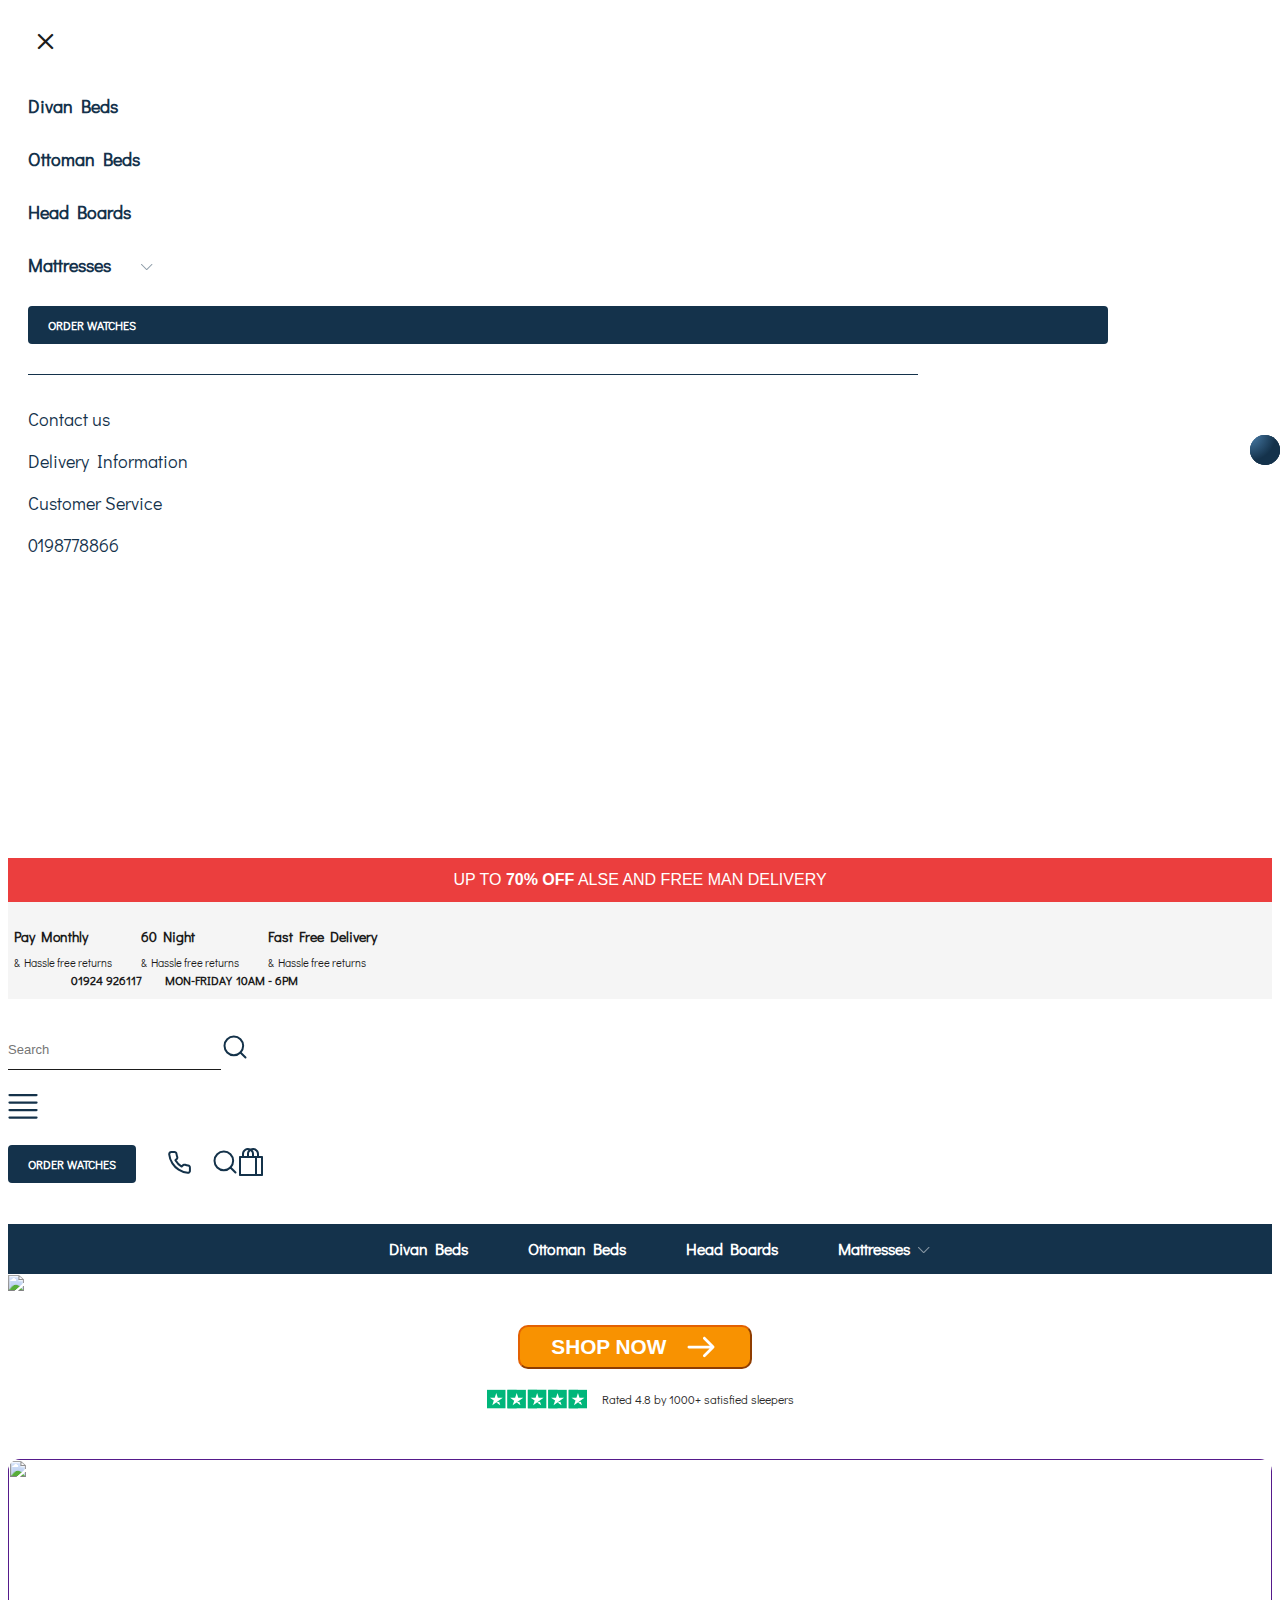
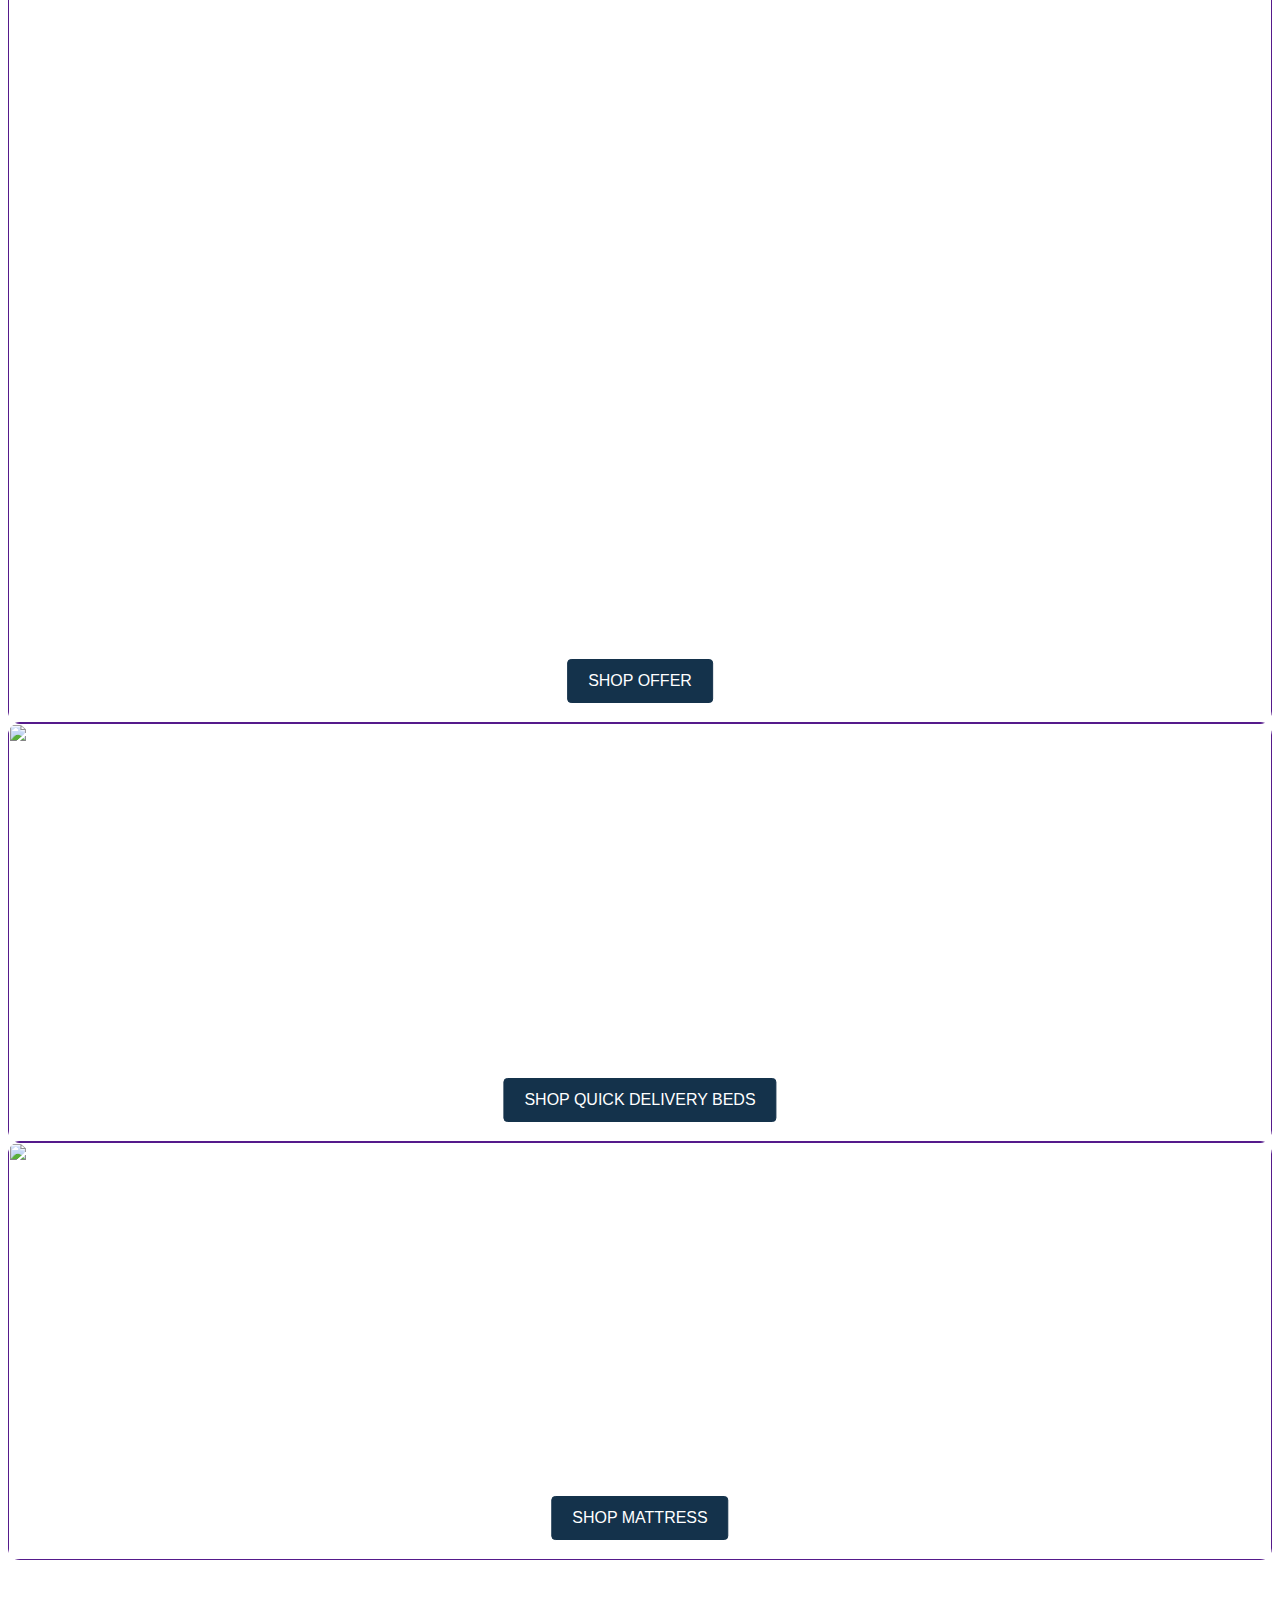
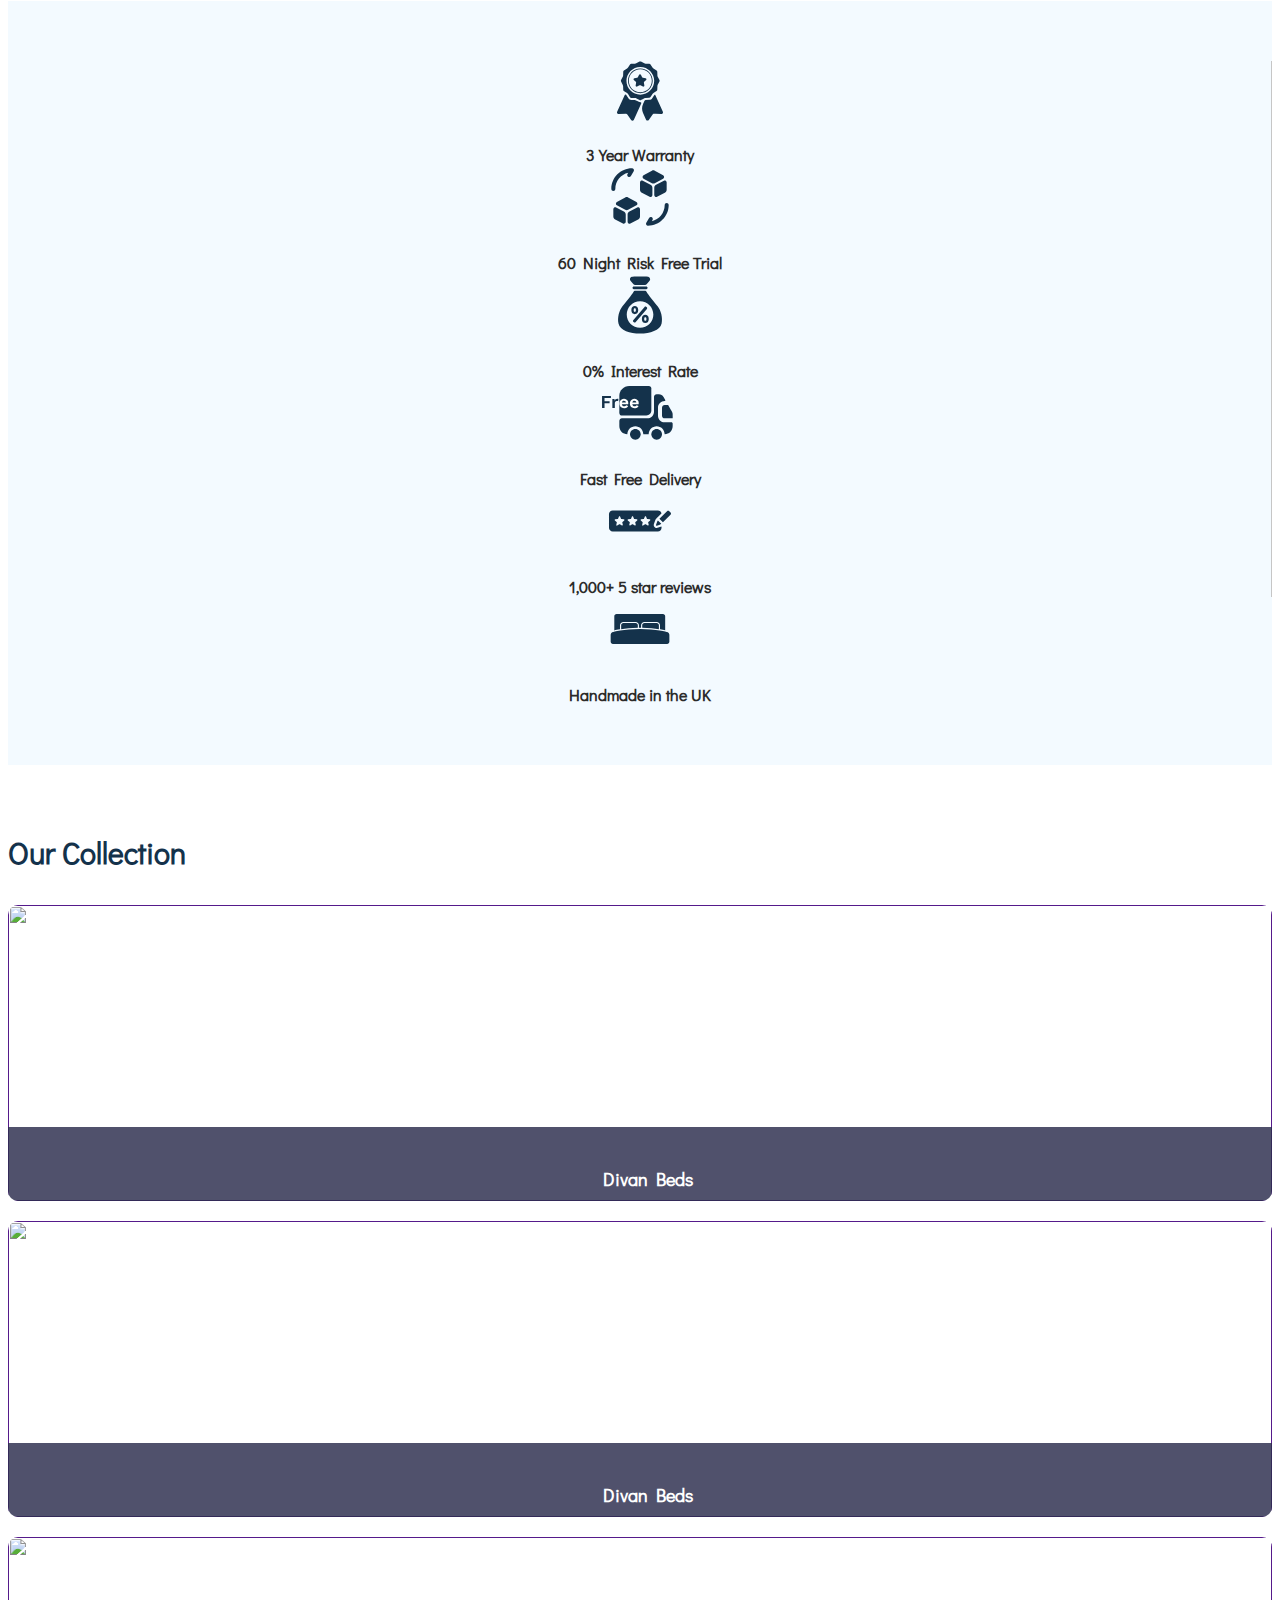
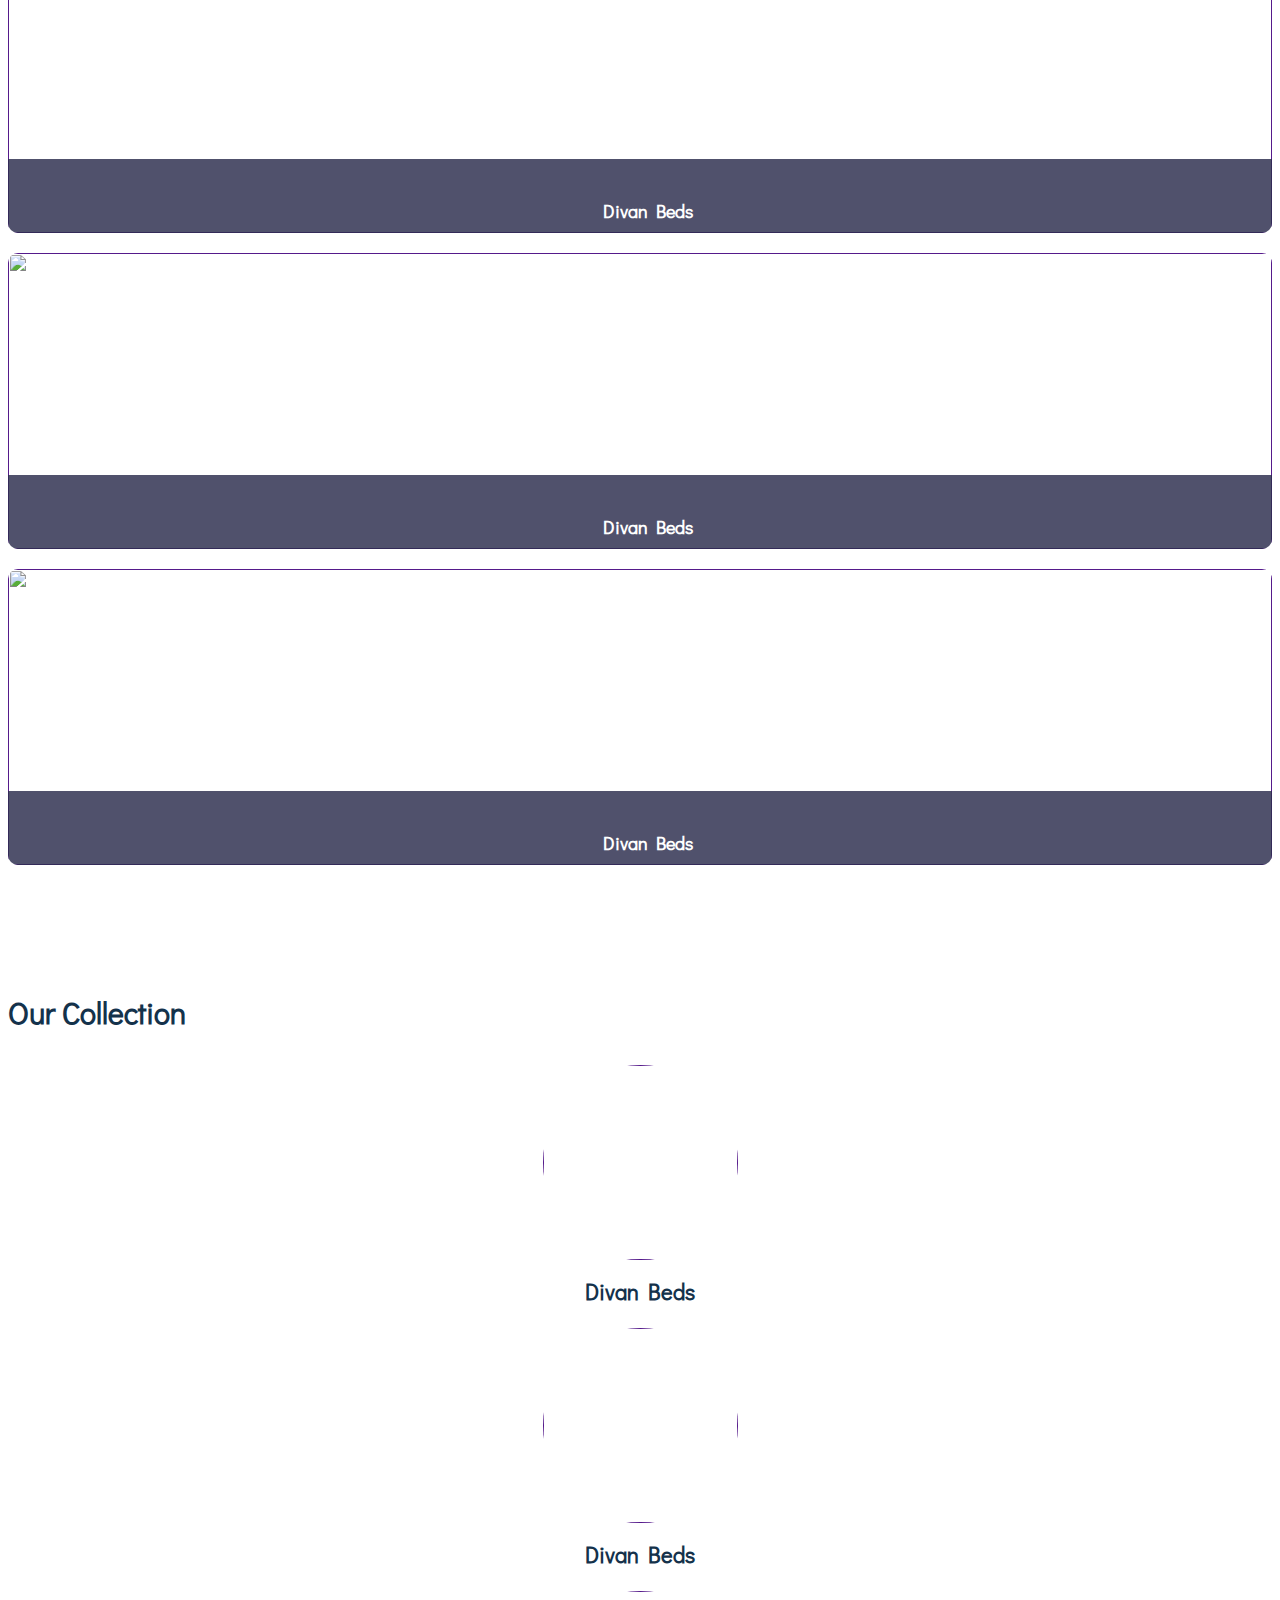
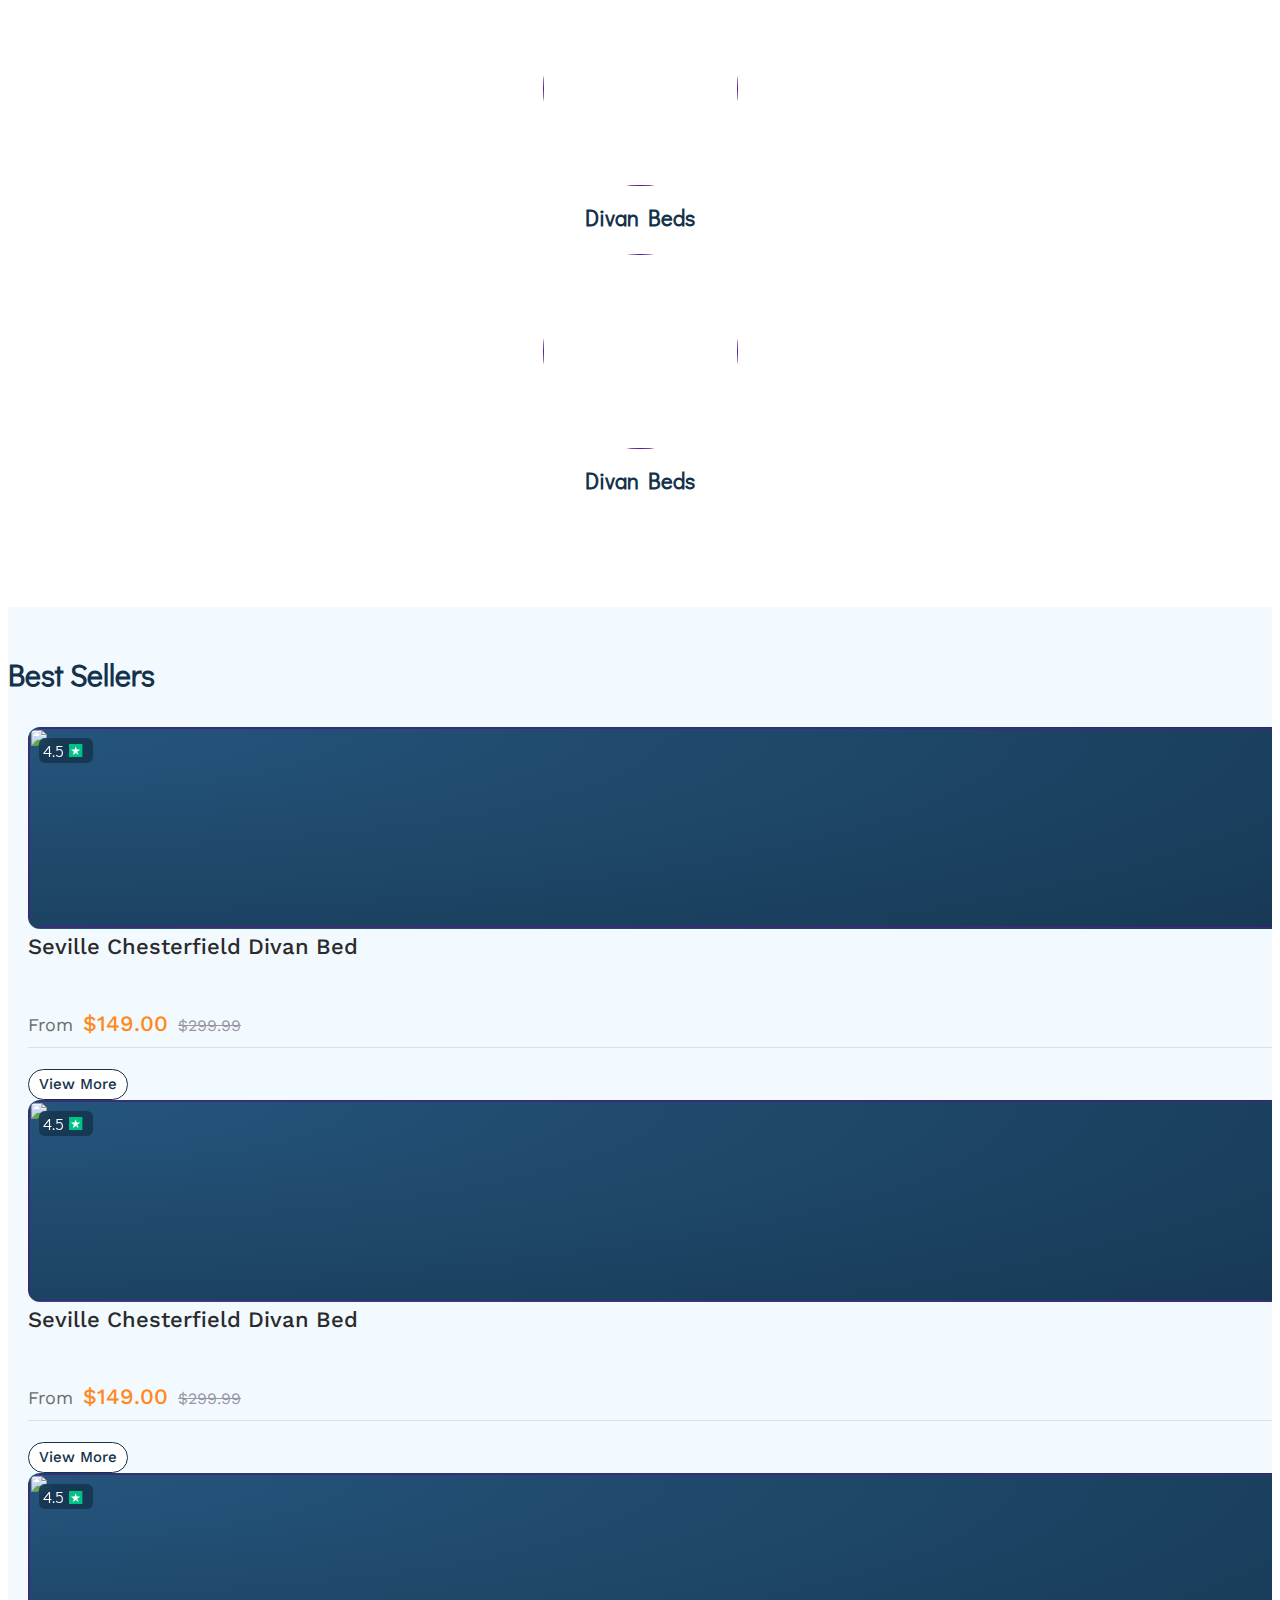
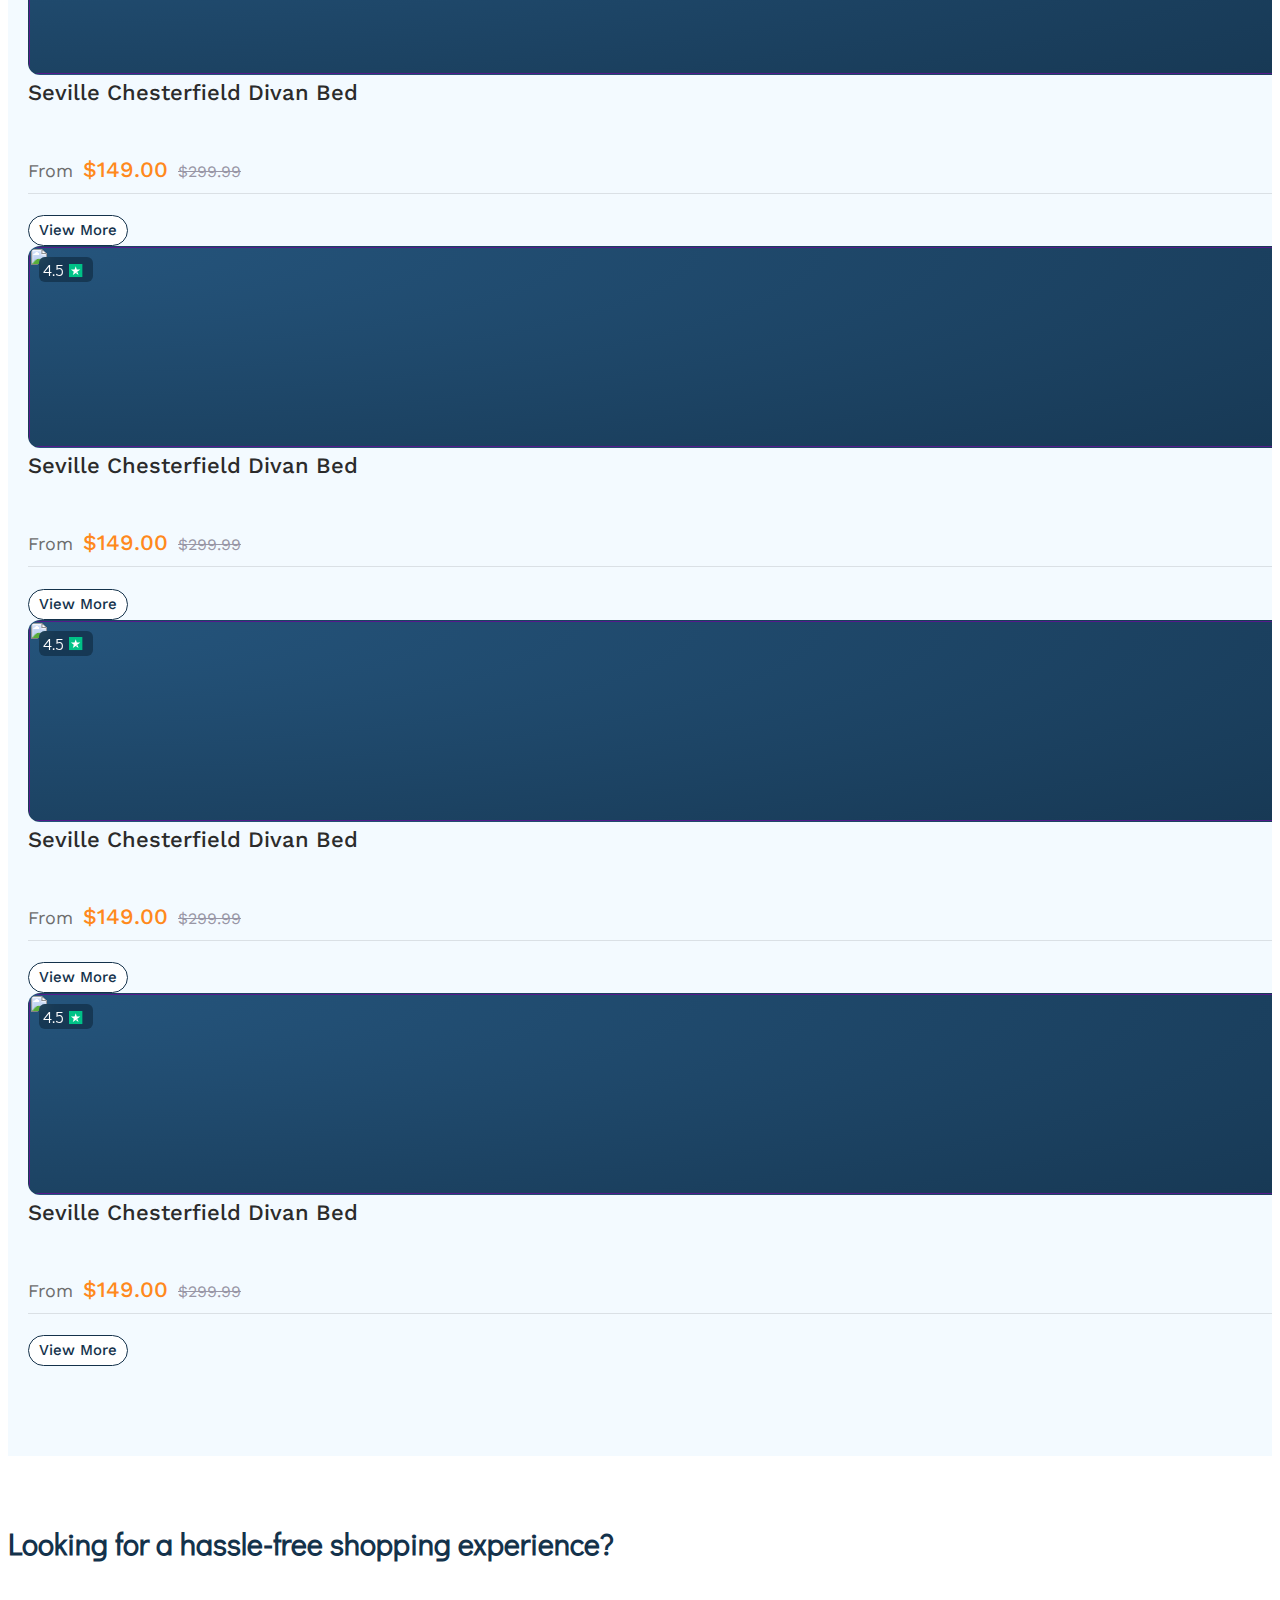
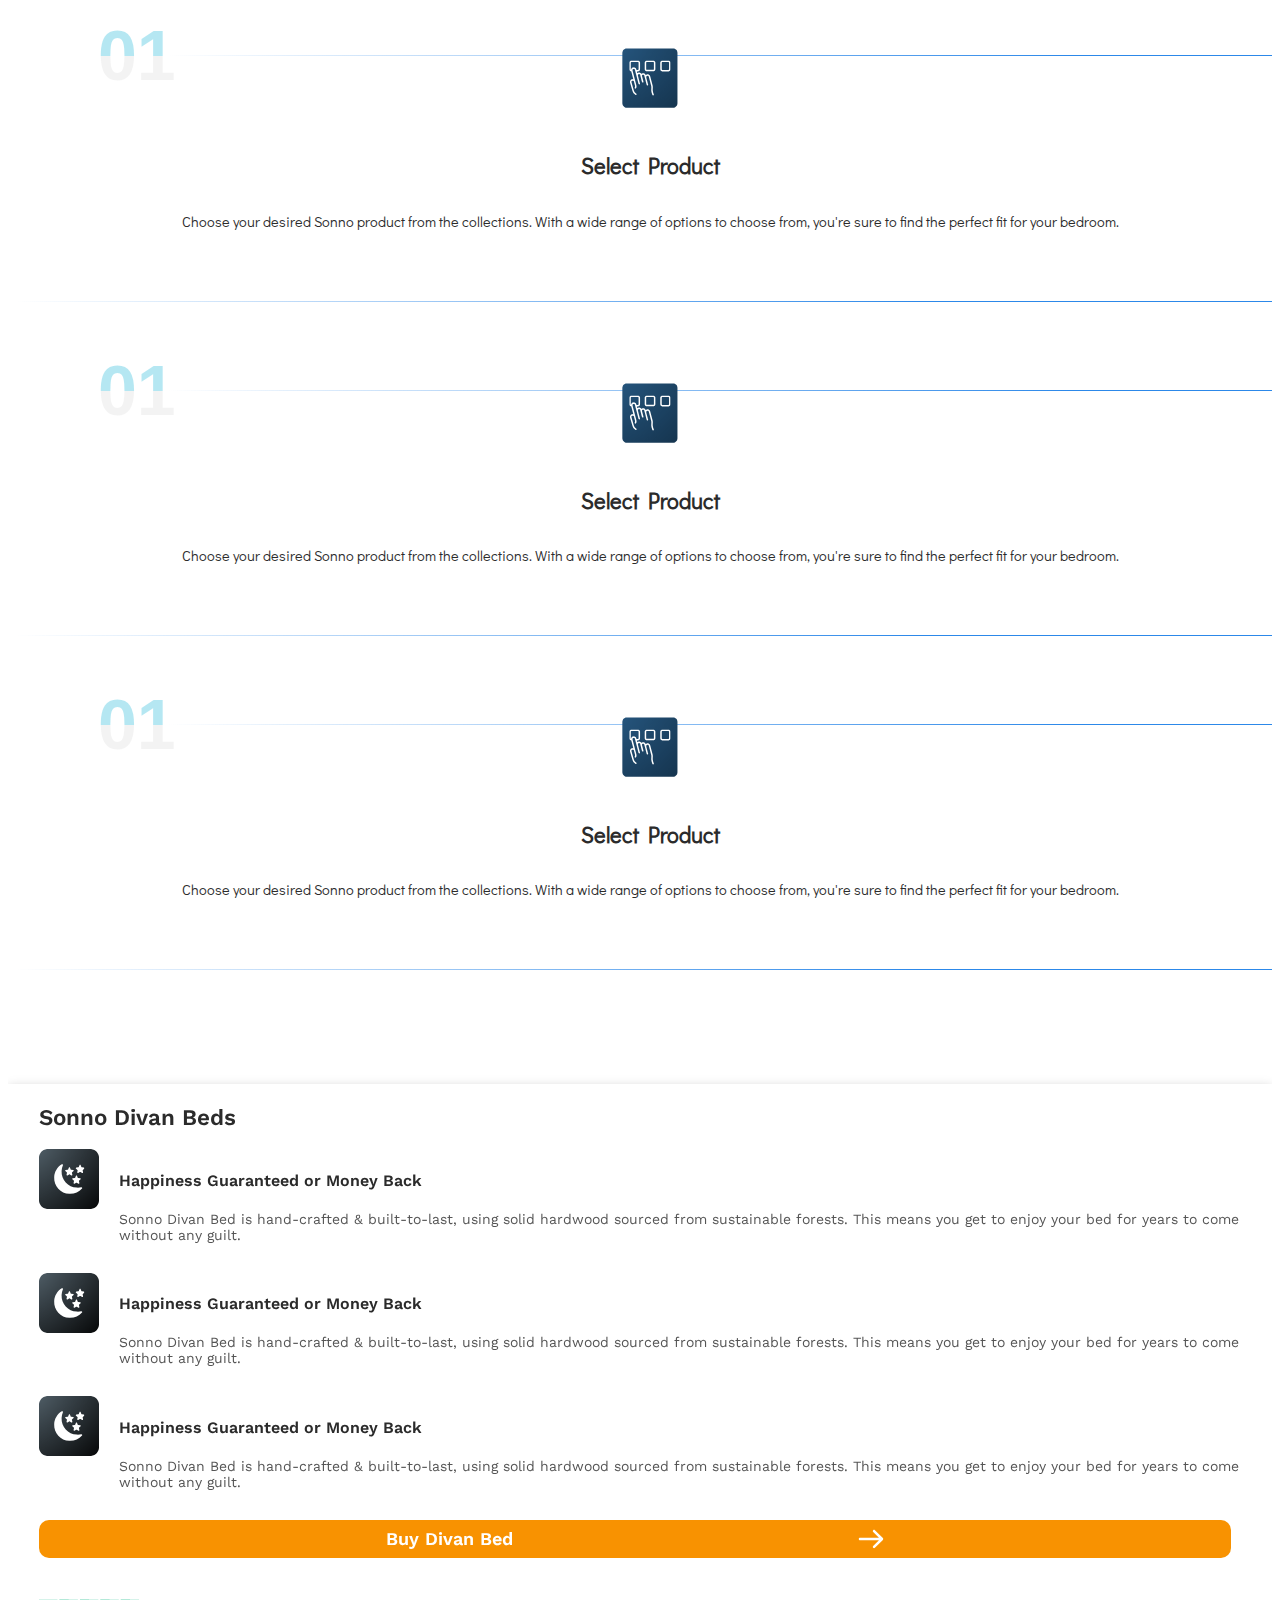
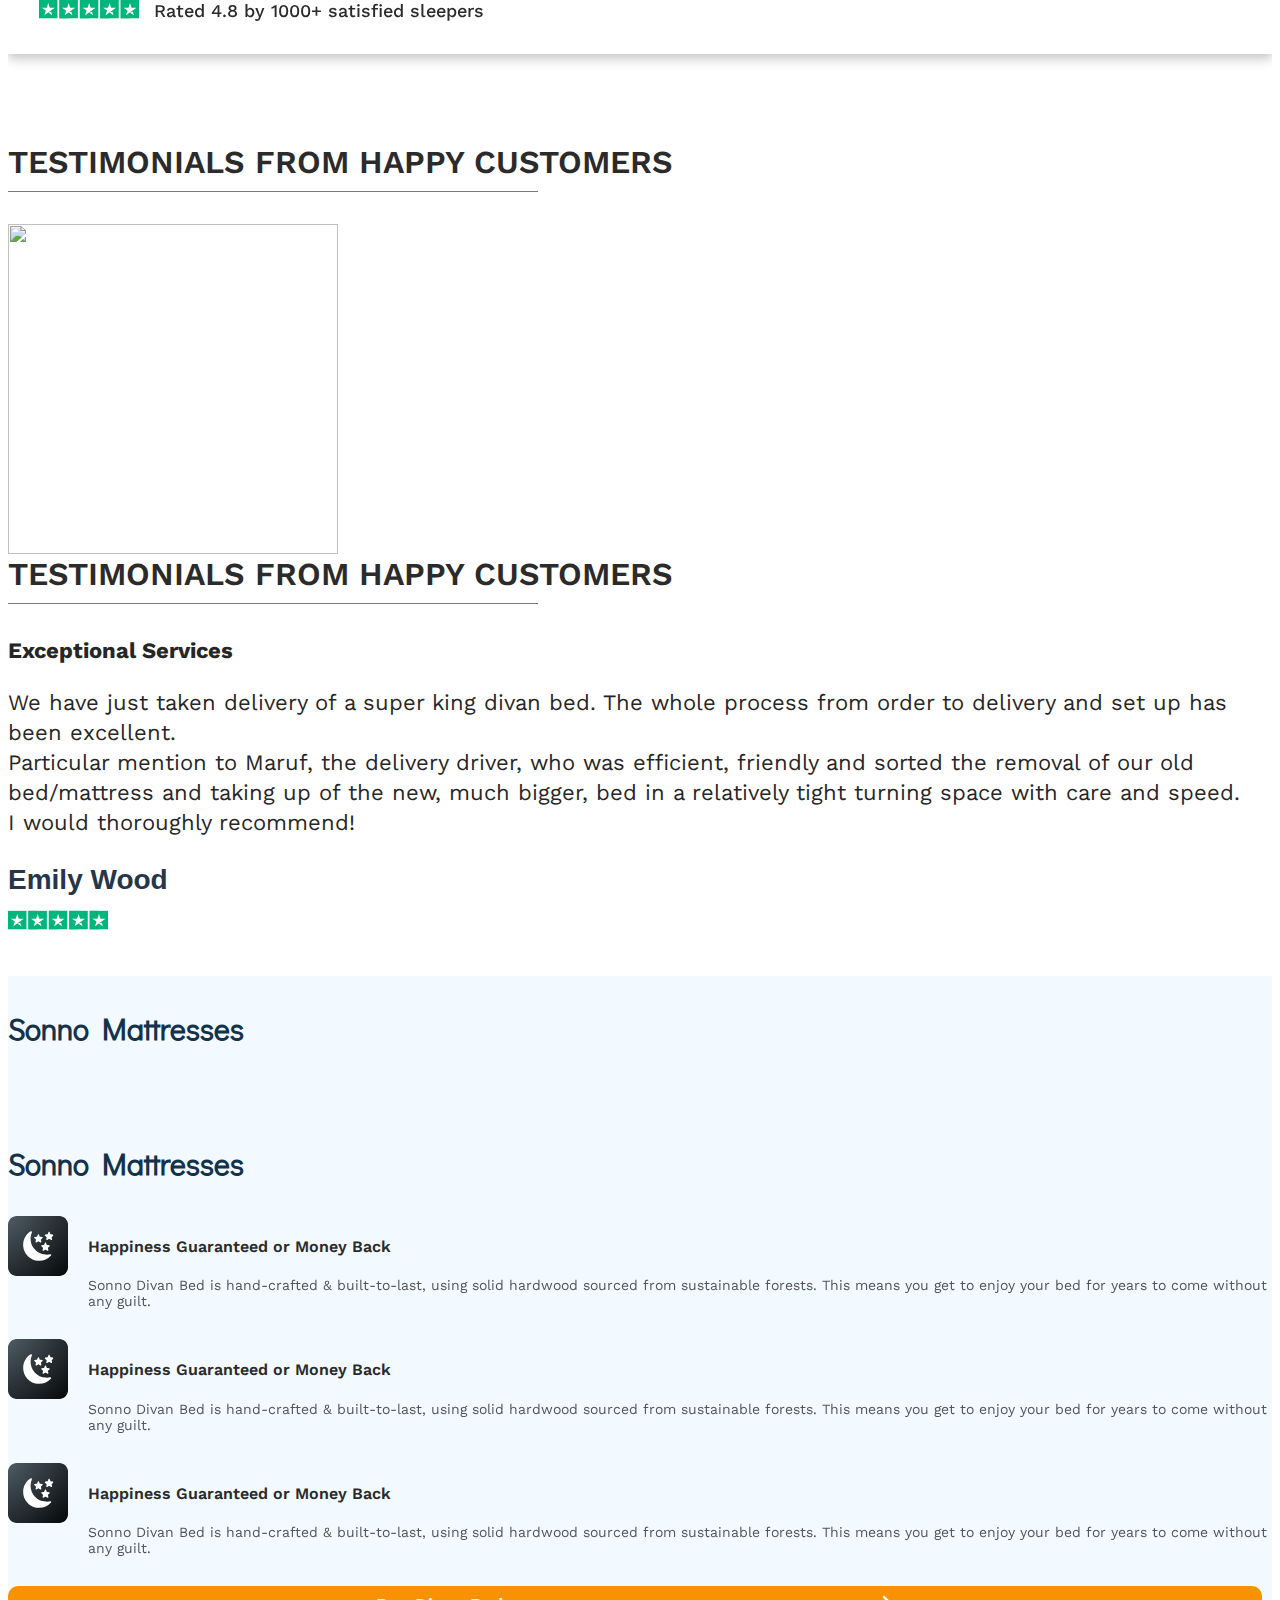
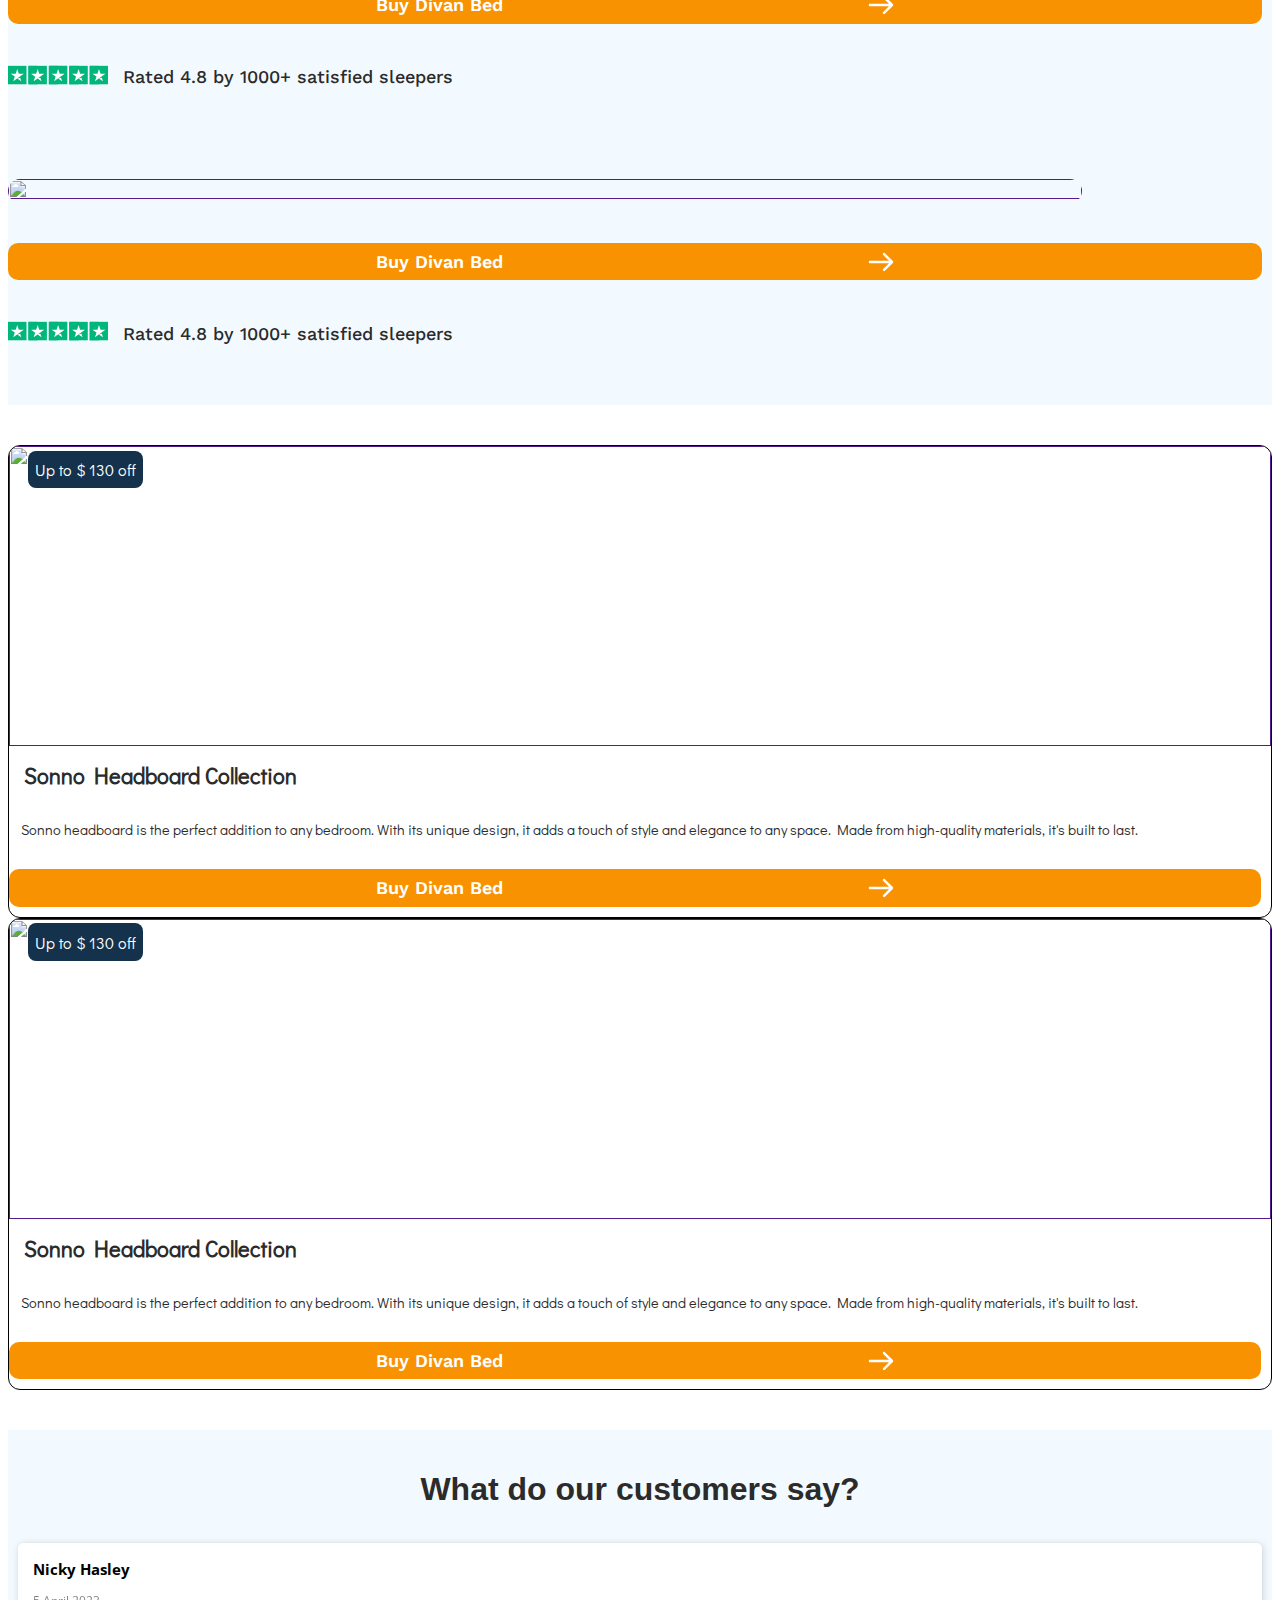
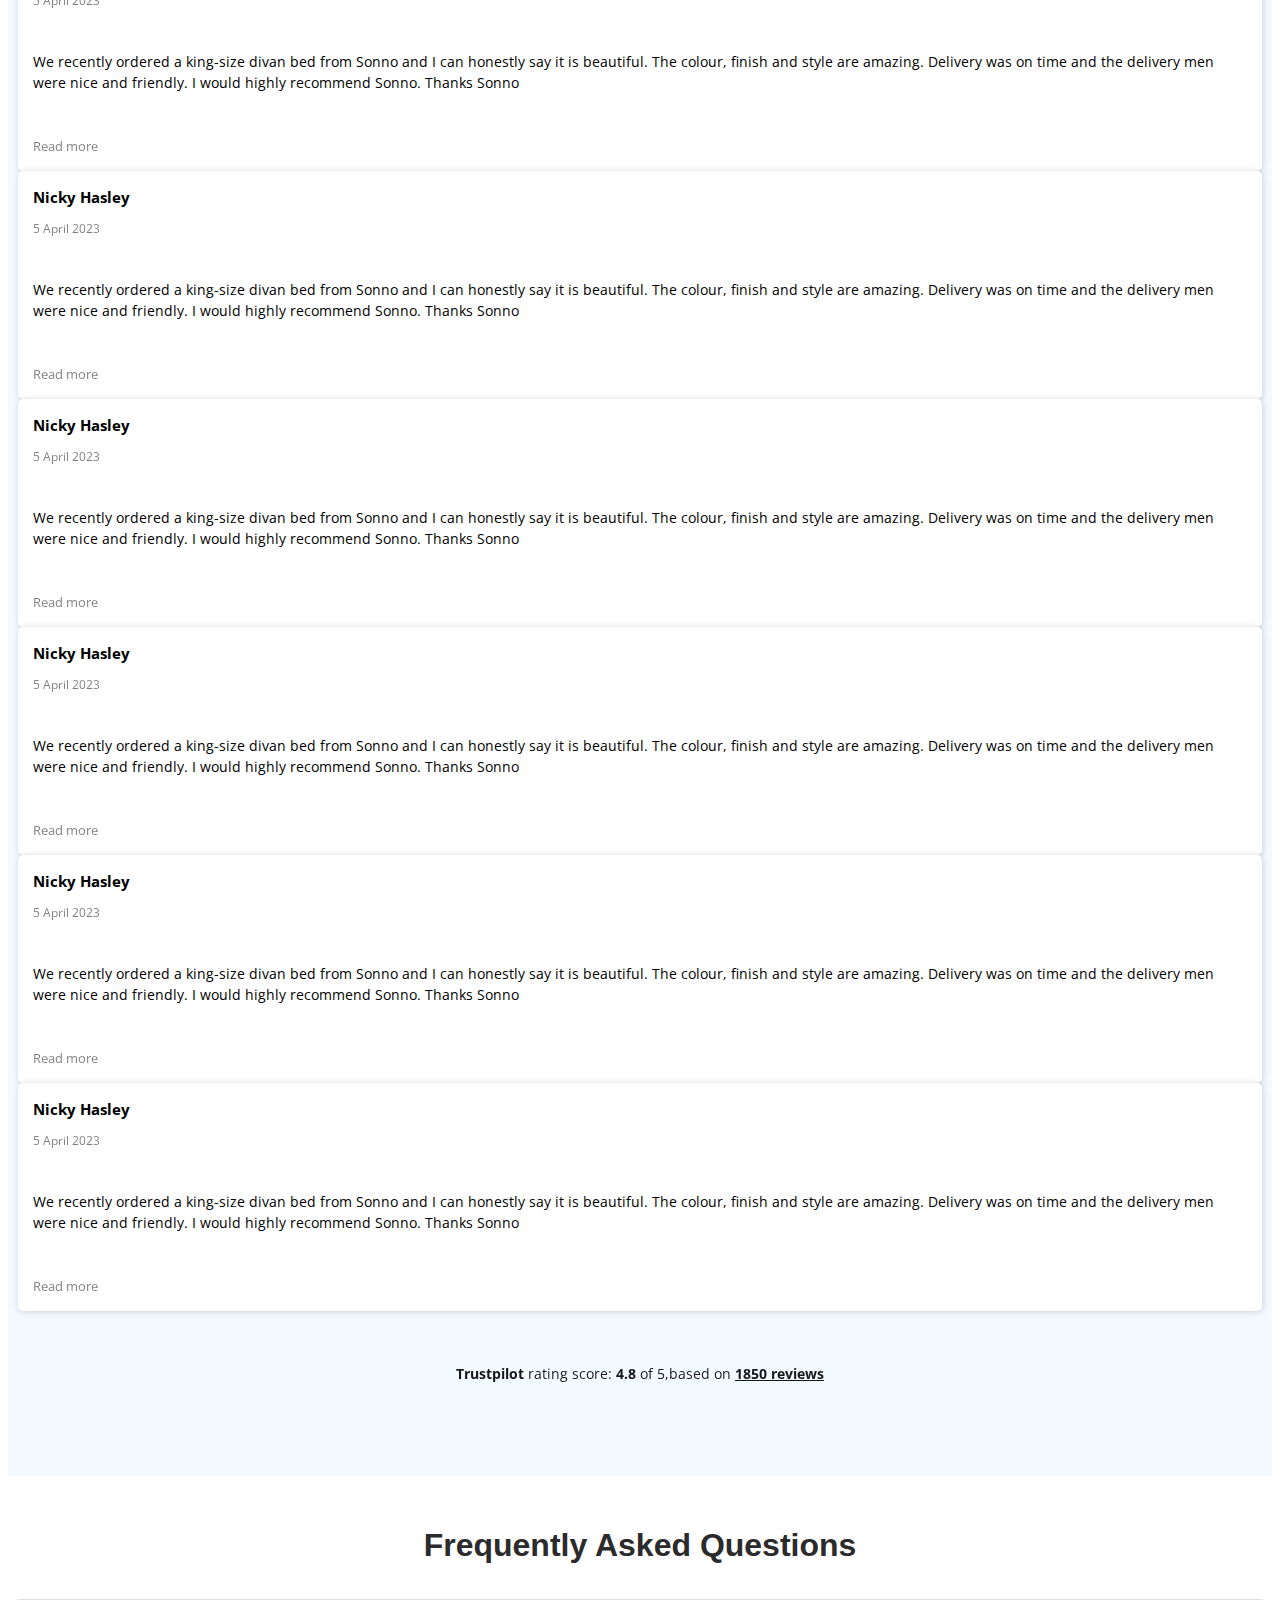
==== commit 02d852ee: "new banner and collection section" ====
--- a/index.html
+++ b/index.html
@@ -45,7 +45,7 @@
       <nav>
         <ul class="navLinks__list">
           <li>
-            <a href=""> Divan Beds </a>
+            <a href="./category.html"> Divan Beds </a>
           </li>
           <li>
             <a href=""> Ottoman Beds </a>
@@ -336,6 +336,44 @@
         </div>
       </div>
     </section>
+    <section class="new__hero__banner">
+      <div class="container-fluid">
+        <div class="row">
+          <div class="col-md-6 mb-3 mb-md-0">
+            <div class="h-100">
+              <div class="big__card">
+                <a href="" class="image__wrapper">
+                  <img class="img__fluid"
+                    src="https://www.happybeds.co.uk/cdn-cgi/image/fit=contain,q=75,f=auto,width=697/media/wysiwyg/Spring_Savings_Web_banner_1000x10003_1.jpg"
+                    alt="">
+                  <button class="button__solid button__blue">Shop Offer</button>
+                </a>
+              </div>
+            </div>
+          </div>
+          <div class="col-md-6">
+            <div class="d-flex justify-content-between flex-column h-100">
+              <div class="small__card mb-3 mb-md-0">
+                <a href="" class="image__wrapper">
+                  <img class="img__fluid"
+                    src="https://www.happybeds.co.uk/cdn-cgi/image/fit=contain,q=75,f=auto,width=697/media/wysiwyg/April_Homepage_Blocks_1746x852.jpg"
+                    alt="">
+                  <button class="button__solid button__blue">Shop Quick Delivery Beds</button>
+                </a>
+              </div>
+              <div class="small__card">
+                <a href="" class="image__wrapper">
+                  <img class="img__fluid"
+                    src="https://www.happybeds.co.uk/cdn-cgi/image/fit=contain,q=75,f=auto,width=697/media/wysiwyg/April_Homepage_Blocks_1746x8522.jpg"
+                    alt="">
+                  <button class="button__solid button__blue">Shop Mattress</button>
+                </a>
+              </div>
+            </div>
+          </div>
+        </div>
+      </div>
+    </section>
     <section class="hero__banner">
       <img class="banner__image"
         src="	https://cdn.shopify.com/s/files/1/0539/7695/7109/files/Sonno_Easter_Banner_D_2000x.png?v=1680872770"
@@ -402,6 +440,7 @@
         </div>
       </div>
     </section>
+
     <section class="mainServices__list">
       <div class="container">
         <div class="row g-0">
@@ -542,6 +581,76 @@
               </div>
               <div class="title">Handmade in the UK</div>
             </div>
+          </div>
+        </div>
+      </div>
+    </section>
+    <section class="new__collection__list">
+      <div class="container">
+        <h2 class="main__title text-center">Our Collection</h2>
+        <div class="collection__list">
+          <div class="row">
+            <div class="col-6 col-lg-4 col-xl-3">
+              <div class="collection__item">
+                <a href="" class="image__wrapper">
+                  <img class="img__fluid"
+                    src="	https://cdn.shopify.com/s/files/1/0539/7695/7109/files/sonno-78A-Blue_800x_1_400x.webp?v=1663071050"
+                    alt="" />
+                  <div class="title">
+                    <h5>Divan Beds</h5> <i class="fa-solid fa-chevron-right"></i>
+                  </div>
+                </a>
+              </div>
+            </div>
+            <div class="col-6 col-lg-4 col-xl-3">
+              <div class="collection__item">
+                <a href="" class="image__wrapper">
+                  <img class="img__fluid"
+                    src="	https://cdn.shopify.com/s/files/1/0539/7695/7109/files/sonno-78A-Blue_800x_1_400x.webp?v=1663071050"
+                    alt="" />
+                  <div class="title">
+                    <h5>Divan Beds</h5> <i class="fa-solid fa-chevron-right"></i>
+                  </div>
+                </a>
+              </div>
+            </div>
+            <div class="col-6 col-lg-4 col-xl-3">
+              <div class="collection__item">
+                <a href="" class="image__wrapper">
+                  <img class="img__fluid"
+                    src="	https://cdn.shopify.com/s/files/1/0539/7695/7109/files/sonno-78A-Blue_800x_1_400x.webp?v=1663071050"
+                    alt="" />
+                  <div class="title">
+                    <h5>Divan Beds</h5> <i class="fa-solid fa-chevron-right"></i>
+                  </div>
+                </a>
+              </div>
+            </div>
+            <div class="col-6 col-lg-4 col-xl-3">
+              <div class="collection__item">
+                <a href="" class="image__wrapper">
+                  <img class="img__fluid"
+                    src="	https://cdn.shopify.com/s/files/1/0539/7695/7109/files/sonno-78A-Blue_800x_1_400x.webp?v=1663071050"
+                    alt="" />
+                  <div class="title">
+                    <h5>Divan Beds</h5> <i class="fa-solid fa-chevron-right"></i>
+                  </div>
+                </a>
+              </div>
+            </div>
+            <div class="col-6 col-lg-4 col-xl-3">
+              <div class="collection__item">
+                <a href="" class="image__wrapper">
+                  <img class="img__fluid"
+                    src="	https://cdn.shopify.com/s/files/1/0539/7695/7109/files/sonno-78A-Blue_800x_1_400x.webp?v=1663071050"
+                    alt="" />
+                  <div class="title">
+                    <h5>Divan Beds</h5> <i class="fa-solid fa-chevron-right"></i>
+                  </div>
+                </a>
+              </div>
+            </div>
+
           </div>
         </div>
       </div>
--- a/style/main.css
+++ b/style/main.css
@@ -21,6 +21,15 @@
   .main__title {
     font-size: 1.35rem !important;
   }
+}
+.main__title.bold__text {
+  font-weight: 700;
+  font-family: " Work Sans", sans-serif;
+  font-size: 32px;
+  line-height: 38px;
+  text-align: center;
+  color: #2b2b2b;
+  margin: 0 0 35px;
 }
 
 .cus__button {
@@ -86,6 +95,51 @@
   font-family: "Work Sans", sans-serif;
 }
 
+.button__solid {
+  height: 44px;
+  padding-left: 20px;
+  padding-right: 20px;
+  font-size: 16px;
+  font-weight: 500;
+  align-items: center;
+  justify-content: center;
+  border: 1px solid;
+  border-radius: 4px;
+  text-transform: uppercase;
+  cursor: pointer;
+}
+.button__solid.button__blue {
+  background-color: #14324b;
+  border-color: #14324b;
+  color: #fff;
+}
+.button__solid.button__blue:hover {
+  background: #275981;
+  border-color: #275981;
+}
+
+.form-select.lg__light__blue {
+  font-family: "Work Sans", sans-serif;
+  font-weight: 500;
+  font-size: 22px;
+  line-height: 26px;
+  color: #2b2b2b;
+  border: none;
+  padding: 20px;
+  height: auto;
+  position: relative;
+  display: block;
+  width: 100%;
+  background: #d6eeff;
+  border-radius: 0;
+}
+@media (max-width: 768px) {
+  .form-select.lg__light__blue {
+    padding: 15px 16px;
+    font-size: 18px;
+  }
+}
+
 .product__item {
   display: block;
   width: 100%;
@@ -306,6 +360,146 @@
   text-decoration: underline;
 }
 
+.top__services__list {
+  display: grid;
+  gap: 0 20px;
+  text-align: center;
+  grid-template-columns: repeat(5, 1fr);
+}
+.top__services__list .single__service__item {
+  position: relative;
+}
+.top__services__list .single__service__item:nth-child(n)::after {
+  position: absolute;
+  content: "";
+  border-right: 1px solid #e2e2e2;
+  height: 100%;
+  top: 50%;
+  transform: translateY(-50%);
+  right: 0;
+}
+.top__services__list .single__service__item:last-child::after {
+  display: none;
+}
+.top__services__list .single__service__item .image__wrapper {
+  margin: 0 auto;
+  text-align: center;
+}
+.top__services__list .single__service__item .image__wrapper svg {
+  height: auto;
+  width: 64px;
+  margin: 0 auto;
+}
+.top__services__list .single__service__item .image__wrapper img {
+  height: auto;
+  width: 64px;
+  -o-object-fit: cover;
+     object-fit: cover;
+  -o-object-position: center;
+     object-position: center;
+}
+.top__services__list .single__service__item .title {
+  font-size: 1rem;
+  padding: 0 15px;
+  line-height: 21px;
+  color: #2b2b2b;
+  font-weight: 600;
+  margin-bottom: 0;
+  margin-top: 19px;
+  text-align: center;
+}
+@media (max-width: 768px) {
+  .top__services__list {
+    gap: 0 2px;
+  }
+  .top__services__list .single__service__item {
+    text-align: center;
+  }
+  .top__services__list .single__service__item .image__wrapper {
+    margin: 0 auto;
+    text-align: center;
+  }
+  .top__services__list .single__service__item .image__wrapper svg {
+    height: 40px;
+    width: 40px;
+    margin: 0 auto;
+  }
+  .top__services__list .single__service__item .image__wrapper img {
+    height: 40px;
+    width: 40px;
+    -o-object-fit: cover;
+       object-fit: cover;
+    -o-object-position: center;
+       object-position: center;
+  }
+  .top__services__list .single__service__item .title {
+    font-size: 11px;
+    line-height: 14px;
+    padding: 0 2px;
+  }
+}
+
+.collection__list .collection__item {
+  margin-bottom: 20px;
+}
+.collection__list .collection__item .image__wrapper {
+  position: relative;
+  width: 100%;
+  display: block;
+  border-radius: 10px;
+  height: 296px;
+  overflow: hidden;
+}
+.collection__list .collection__item .image__wrapper .title {
+  position: absolute;
+  left: 0;
+  bottom: 0;
+  width: 100%;
+  padding: 10px;
+  background-color: rgba(45, 46, 78, 0.831372549);
+  color: white;
+  display: flex;
+  align-items: center;
+  justify-content: center;
+}
+.collection__list .collection__item .image__wrapper .title h5 {
+  font-size: 18px;
+  line-height: 24px;
+  margin-bottom: 0;
+}
+.collection__list .collection__item .image__wrapper .title i {
+  margin-top: 4px;
+  margin-left: 4px;
+}
+@media (max-width: 768px) {
+  .collection__list .collection__item .image__wrapper {
+    height: 175px;
+  }
+}
+
+@media (max-width: 768px) {
+  .mobile__dots__slider .slick-dots {
+    bottom: -35px;
+  }
+  .mobile__dots__slider .slick-dots li {
+    width: auto;
+    margin: 0;
+  }
+  .mobile__dots__slider .slick-dots li button {
+    height: 10px;
+    width: 10px;
+    border-radius: 50%;
+    background-color: #ccc;
+    opacity: 0.4;
+    margin: 0 1px;
+  }
+  .mobile__dots__slider .slick-dots li button::before {
+    display: none;
+  }
+  .mobile__dots__slider .slick-dots li.slick-active button {
+    opacity: 1;
+  }
+}
 .offcanvas.mobile__nav {
   background: #fff;
   height: calc(100vh - 60px);
@@ -443,6 +637,873 @@
   font-size: 18px;
   outline: none;
   box-shadow: none;
+}
+
+.category__card__list .cat__product__card {
+  margin-bottom: 40px;
+}
+.category__card__list .cat__product__card .image__wrapper {
+  display: block;
+  width: 100%;
+  position: relative;
+  height: 240px;
+  border: 0;
+  margin-bottom: 15px;
+}
+.category__card__list .cat__product__card .image__wrapper .offer__content {
+  font-weight: 700;
+  font-size: 14px;
+  line-height: 17px;
+  display: flex;
+  align-items: center;
+  text-align: center;
+  text-transform: uppercase;
+  color: #ffffff;
+  position: absolute;
+  left: 0;
+  top: 0;
+  background: #f80101;
+  padding: 5px 15px;
+  text-align: center;
+  flex-direction: row;
+  justify-content: center;
+  z-index: 9;
+}
+.category__card__list .cat__product__card .image__wrapper .tag {
+  position: absolute;
+  top: 0;
+  right: 0;
+  background: #aeaeaf;
+  font-weight: 400;
+  font-size: 15px;
+  letter-spacing: 0px;
+  padding: 8px 12px;
+  text-align: center;
+  color: #fff;
+}
+.category__card__list .cat__product__card .detail__wrapper {
+  text-align: center;
+}
+.category__card__list .cat__product__card .detail__wrapper .product__name {
+  color: #14324b;
+  margin-bottom: 5px;
+  font-weight: 700;
+  text-decoration: none;
+  font-size: 22px;
+}
+.category__card__list .cat__product__card .detail__wrapper .widget__logo img {
+  width: 80px;
+}
+.category__card__list .cat__product__card .detail__wrapper .price__content {
+  margin: 8px 0;
+}
+.category__card__list .cat__product__card .detail__wrapper .price__content .from {
+  font-size: 16px;
+  color: #14324b;
+}
+.category__card__list .cat__product__card .detail__wrapper .price__content .actual__price {
+  font-weight: 900;
+  font-size: 24px;
+  color: #14324b;
+}
+.category__card__list .cat__product__card .detail__wrapper .price__content .marked__price {
+  font-weight: 400;
+  font-size: 15px;
+  color: #9896a5;
+}
+.category__card__list .cat__product__card .detail__wrapper .color__tabs {
+  display: flex;
+  align-items: center;
+  justify-content: center;
+  list-style: none;
+  padding: 0;
+  margin-right: 10px;
+  margin-bottom: 0;
+}
+.category__card__list .cat__product__card .detail__wrapper .color__tabs li {
+  margin-right: 10px;
+}
+.category__card__list .cat__product__card .detail__wrapper .color__tabs li a {
+  height: 30px;
+  width: 30px;
+  flex-wrap: nowrap;
+  border-radius: 50%;
+  border: 1px solid lightgray;
+  display: flex;
+  align-items: center;
+  justify-content: center;
+  text-decoration: none;
+  background-color: white;
+  overflow: hidden;
+}
+.category__card__list .cat__product__card .detail__wrapper .color__tabs li a span {
+  height: 22px;
+  width: 22px;
+  border-radius: 50%;
+  background-size: cover;
+  background-repeat: no-repeat;
+  background-position: center;
+}
+.category__card__list .cat__product__card .detail__wrapper .color__tabs li a:hover, .category__card__list .cat__product__card .detail__wrapper .color__tabs li a.active {
+  border: 1px solid black;
+}
+.category__card__list .cat__product__card .detail__wrapper .more__view__btn {
+  border: 1px solid;
+  border-radius: 4px;
+  padding: 5px;
+  font-weight: 900;
+  color: #14324b;
+  text-decoration: none;
+  position: relative;
+  font-size: 16px;
+  text-transform: none;
+}
+.category__card__list .cat__product__card .detail__wrapper .more__view__btn i {
+  font-size: 14px;
+  font-weight: 900;
+}
+
+section.product__detail {
+  padding: 50px 0;
+}
+@media (max-width: 768px) {
+  section.product__detail {
+    padding: 20px 0;
+  }
+}
+section.product__detail .add__to_backet__fixed__top {
+  background-color: #fff;
+  padding: 5px;
+  display: none;
+  align-items: center;
+  width: 100%;
+  border-radius: 0;
+  position: fixed;
+  bottom: 0;
+  left: 0;
+  z-index: 999;
+  margin: 0;
+}
+@media (max-width: 768px) {
+  section.product__detail .add__to_backet__fixed__top {
+    display: flex;
+  }
+}
+section.product__detail .product__slider {
+  margin-bottom: 50px;
+}
+section.product__detail .product__slider .single__slider {
+  position: relative;
+  margin-bottom: 20px;
+}
+section.product__detail .product__slider .single__slider .people__watch__count {
+  display: flex;
+  align-items: center;
+  position: absolute;
+  top: 9px;
+  right: 22px;
+  border-radius: 30px;
+  background: radial-gradient(166.79% 189.99% at -3% 0%, rgba(24, 62, 95, 0.25) 0%, rgba(20, 50, 75, 0.25) 100%);
+  -webkit-backdrop-filter: blur(8px);
+          backdrop-filter: blur(8px);
+  margin: 0 !important;
+  padding: 0 14px 0 10px;
+  font-family: Work Sans;
+  font-style: normal;
+  font-weight: 500;
+  font-size: 14px;
+  color: #fff;
+}
+section.product__detail .product__slider .single__slider img {
+  height: 450px;
+  width: 100%;
+  -o-object-fit: cover;
+     object-fit: cover;
+  -o-object-position: center;
+     object-position: center;
+}
+section.product__detail .product__slider .single__slider .slick-arrow {
+  z-index: 99;
+  bottom: auto;
+  width: 40px;
+  background: rgba(255, 255, 255, 0.7);
+  height: 44px;
+  border: none;
+}
+section.product__detail .product__slider .single__slider .slick-arrow.slick-prev {
+  left: 0;
+  background-image: url(https://cdn.shopify.com/s/files/1/0539/7695/7109/files/chevron-down-prev.png?v=1630410547) !important;
+  background-repeat: no-repeat !important;
+  background-position: center !important;
+}
+section.product__detail .product__slider .single__slider .slick-arrow.slick-next {
+  background-image: url(https://cdn.shopify.com/s/files/1/0539/7695/7109/files/chevron-down-next.png?v=1630410547) !important;
+  background-repeat: no-repeat !important;
+  background-position: center !important;
+  right: 0;
+}
+section.product__detail .product__slider .single__slider .slick-arrow.slick-disabled {
+  opacity: 0.1;
+}
+section.product__detail .product__slider .single__slider .slick-arrow::before {
+  display: none;
+}
+section.product__detail .product__slider .thumbnails__slider {
+  justify-content: center;
+}
+section.product__detail .product__slider .thumbnails__slider img {
+  cursor: pointer;
+  width: 116px !important;
+  height: 80px;
+  -o-object-fit: cover;
+     object-fit: cover;
+  -o-object-position: center;
+     object-position: center;
+  opacity: 0.4;
+  padding: 0 5px;
+}
+section.product__detail .product__slider .thumbnails__slider img.slick-current {
+  opacity: 1;
+}
+section.product__detail .product__slider .thumbnails__slider .slick-track {
+  width: 300px !important;
+  transform: translate3d(0) !important;
+}
+section.product__detail .save__options {
+  background: #f3faff;
+  border-radius: 12px;
+  padding: 20px 100px;
+  margin: 0;
+  margin-bottom: 20px;
+}
+@media (max-width: 768px) {
+  section.product__detail .save__options {
+    padding: 20px;
+  }
+}
+section.product__detail .save__options .title {
+  color: #1b1b1b;
+  font-weight: 600;
+  font-family: "Work Sans", sans-serif;
+  font-size: 20px;
+  line-height: 23px;
+  text-align: center;
+  color: #2b2b2b;
+  margin: 0 0 24px;
+}
+section.product__detail .save__options .title .yellow_text {
+  color: #f89201;
+}
+section.product__detail .save__options .radio__input input:checked ~ label {
+  color: white;
+  background: #14324b;
+}
+section.product__detail .save__options .radio__input label {
+  font-weight: 500;
+  font-size: 20px;
+  line-height: 23px;
+  font-family: " Work Sans", sans-serif;
+  padding: 11px 10px;
+  text-transform: initial;
+  border-radius: 10px;
+  border: 1px solid #14324b;
+  cursor: pointer;
+  width: 90%;
+  text-align: center;
+  background-color: whitesmoke;
+  color: #14324b;
+}
+section.product__detail .save__options .radio__input label:hover {
+  background: #275981;
+  border-color: #275981;
+  color: #fff;
+}
+@media (max-width: 768px) {
+  section.product__detail .save__options .radio__input label {
+    padding: 6px 10px;
+    font-size: 18px;
+  }
+}
+section.product__detail .assembly__list {
+  background: #f3faff;
+  border-radius: 12px;
+  padding: 20px;
+  margin: 0;
+}
+section.product__detail .assembly__list li {
+  display: flex;
+  align-items: center;
+  justify-content: space-between;
+  margin-bottom: 5px;
+}
+section.product__detail .assembly__list li .part__info {
+  display: flex;
+  align-items: center;
+}
+section.product__detail .assembly__list li .part__info img {
+  width: 16px;
+  margin-right: 15px;
+}
+section.product__detail .assembly__list li .part__info .title {
+  font-family: "Work Sans", sans-serif;
+  font-weight: 400;
+  font-size: 18px;
+  color: #6d6d6d;
+  margin-bottom: 0;
+}
+@media (max-width: 768px) {
+  section.product__detail .assembly__list li .part__info .title {
+    font-size: 11px;
+  }
+}
+section.product__detail .assembly__list li .btn__wrapper {
+  text-align: right;
+  min-width: 130px;
+}
+section.product__detail .assembly__list li .btn__wrapper .add__btn {
+  text-transform: capitalize;
+  font-weight: 500;
+  font-size: 18px;
+  text-align: center;
+  font-family: "Work Sans", sans-serif;
+  color: #14324b;
+  border: 1px solid #14324b;
+  border-radius: 8px;
+  background: #fff;
+  padding: 5px 30px;
+}
+@media (max-width: 768px) {
+  section.product__detail .assembly__list li .btn__wrapper {
+    min-width: 83px;
+  }
+  section.product__detail .assembly__list li .btn__wrapper .add__btn {
+    font-size: 14px;
+    border-radius: 4px;
+    padding: 4px 10px;
+  }
+}
+section.product__detail .title {
+  font-family: "Work Sans", sans-serif;
+  font-weight: 600;
+  font-size: 28px;
+  line-height: 33px;
+  color: #2b2b2b;
+  text-align: left;
+  margin: 0 0 11px;
+}
+@media (max-width: 768px) {
+  section.product__detail .title {
+    font-size: 24px;
+    margin-bottom: 0;
+  }
+}
+section.product__detail .rating {
+  margin-bottom: 20px;
+}
+section.product__detail .rating .rating__count {
+  font-family: "Work Sans", sans-serif;
+  font-weight: 500;
+  font-size: 18px;
+  line-height: 21px;
+  color: #6d6d6d;
+}
+@media (max-width: 768px) {
+  section.product__detail .rating .rating__count {
+    font-size: 13px;
+  }
+}
+section.product__detail .availability__status {
+  background: #f3faff;
+  border-radius: 12px;
+  padding: 20px 0 20px 10px;
+}
+section.product__detail .availability__status .price__content {
+  display: flex;
+  align-items: center;
+}
+section.product__detail .availability__status .price__content .actual__price {
+  font-size: 30px;
+  margin-bottom: 0px;
+  font-weight: 900;
+  line-height: 55px;
+  text-align: left;
+  text-transform: uppercase;
+  color: #14324a;
+}
+section.product__detail .availability__status .price__content .marked__price {
+  font-weight: 400;
+  font-size: 18px;
+  line-height: 21px;
+  color: #6d6d6d;
+  font-family: "Work Sans", sans-serif;
+  margin-bottom: 0;
+  margin-left: 10px;
+  text-decoration: line-through;
+}
+section.product__detail .availability__status .discount__offer {
+  font-family: "Work Sans", sans-serif;
+  font-weight: 500;
+  font-size: 14px;
+  line-height: 19px;
+  background: #e20036;
+  border-radius: 6px;
+  padding: 7px 9px;
+  margin: 0 10px;
+  display: flex;
+  align-items: center;
+  text-align: center;
+  color: #ffffff;
+  flex-shrink: 0;
+}
+section.product__detail .availability__status .checK_available .status {
+  margin-bottom: 5px;
+}
+section.product__detail .availability__status .checK_available .status .hightlighted {
+  color: #ff891c;
+  font-family: "Work Sans", sans-serif;
+  font-style: normal;
+  font-weight: 600;
+  font-size: 13px;
+}
+section.product__detail .availability__status .checK_available .status .hightlighted i {
+  font-size: 10px;
+}
+section.product__detail .availability__status .checK_available .status .count {
+  font-weight: 400;
+  font-size: 13px;
+  line-height: 16px;
+  color: #6d6d6d;
+}
+section.product__detail .availability__status .checK_available .progress {
+  height: 4px;
+  background-color: rgba(255, 137, 28, 0.3);
+}
+section.product__detail .availability__status .checK_available .progress .progress-bar {
+  background-color: #ff891c;
+}
+section.product__detail .availability__status .addition__info p {
+  font-family: "Work Sans", sans-serif;
+  font-weight: 400;
+  font-size: 14px;
+  line-height: 19px;
+  color: #6d6d6d;
+  margin-bottom: 0;
+}
+section.product__detail .availability__status .addition__info p .icon__wrapper {
+  color: #00b3e3;
+  margin-left: 5px;
+}
+section.product__detail .availability__status .addition__info p a {
+  color: #00b3e3;
+  font-weight: 700;
+  text-decoration: underline;
+  margin-right: 5px;
+}
+section.product__detail .availability__status .addition__info p a img {
+  height: 16px;
+  width: 16px;
+  margin-right: 2px;
+}
+@media (max-width: 768px) {
+  section.product__detail .availability__status {
+    background: #f3faff;
+    box-shadow: 0px -3px 13px #b4ddff;
+    border-top-left-radius: 38px;
+    border-top-right-radius: 38px;
+    border-bottom-left-radius: 0;
+    border-bottom-right-radius: 0;
+    padding: 20px;
+  }
+}
+section.product__detail .feature__list {
+  list-style: none;
+  padding: 0;
+  margin: 20px 0;
+}
+section.product__detail .feature__list li {
+  font-family: "Work Sans", sans-serif;
+  font-weight: 500;
+  font-size: 14px;
+  line-height: 16px;
+  color: #6d6d6d;
+  padding-bottom: 12px;
+}
+section.product__detail .feature__list li i {
+  color: #ff891c;
+  margin-right: 10px;
+}
+section .product__verity .verity__list {
+  padding: 0 30px 20px;
+  background: #f3faff;
+  border-radius: 10px;
+  box-shadow: 0 0 11px #ececec;
+  width: 100%;
+  margin-bottom: 20px;
+  list-style: none;
+}
+@media (max-width: 768px) {
+  section .product__verity .verity__list {
+    padding: 15px 10px;
+  }
+}
+section .product__verity .verity__list .verity__item {
+  border-bottom: 1px solid #d9d9d9;
+  padding-bottom: 15px;
+  padding-top: 15px;
+  padding-left: 10px;
+  padding-right: 10px;
+  width: 100%;
+}
+section .product__verity .verity__list .verity__item a {
+  width: 100%;
+  display: flex;
+  align-items: center;
+  justify-content: space-between;
+  text-decoration: none;
+}
+section .product__verity .verity__list .verity__item a img {
+  max-width: 42px;
+}
+@media (max-width: 768px) {
+  section .product__verity .verity__list .verity__item a img {
+    max-width: 36px;
+  }
+}
+section .product__verity .verity__list .verity__item a .title {
+  font-weight: 600;
+  font-size: 22px;
+  line-height: 26px;
+  color: #2b2b2b;
+  text-transform: initial;
+  font-family: "Work Sans", sans-serif;
+  margin: 0 0 7px;
+}
+@media (max-width: 768px) {
+  section .product__verity .verity__list .verity__item a .title {
+    font-size: 18px;
+  }
+}
+section .product__verity .verity__list .verity__item a p {
+  font-weight: 400;
+  font-size: 18px !important;
+  line-height: 21px;
+  font-family: "Work Sans", sans-serif;
+  color: #6d6d6d;
+  margin-bottom: 0;
+}
+section .product__verity .verity__list .verity__item a i {
+  color: #2b2b2b;
+}
+section .product__verity .color__list {
+  margin-top: 30px;
+  display: grid;
+  gap: 10px;
+  width: 100%;
+  grid-template-columns: repeat(5, 1fr);
+}
+section .product__verity .color__list .color__item {
+  text-align: center;
+}
+section .product__verity .color__list .color__item label {
+  cursor: pointer;
+}
+section .product__verity .color__list .color__item label img {
+  height: 70px;
+  width: 70px;
+  border-radius: 8px;
+  overflow: hidden;
+}
+@media (max-width: 768px) {
+  section .product__verity .color__list .color__item label img {
+    height: 50px;
+    width: 50px;
+  }
+}
+section .product__verity .color__list .color__item label p {
+  font-size: 13px;
+  font-weight: 400;
+  color: #1b1b1b;
+  margin-bottom: 0;
+  padding-bottom: 0;
+  padding-top: 4px;
+}
+section .product__verity .product__verity__list {
+  margin-top: 30px;
+  display: grid;
+  gap: 10px;
+  width: 100%;
+  grid-template-columns: repeat(3, 1fr);
+}
+section .product__verity .product__verity__list .product__verity__item {
+  text-align: center;
+}
+section .product__verity .product__verity__list .product__verity__item label {
+  cursor: pointer;
+}
+section .product__verity .product__verity__list .product__verity__item label .image__wrapper {
+  background-color: white;
+  border-radius: 8px;
+  overflow: hidden;
+  height: 80px;
+}
+section .product__verity .product__verity__list .product__verity__item label .image__wrapper img {
+  height: 140px;
+  width: 100%;
+}
+@media (max-width: 768px) {
+  section .product__verity .product__verity__list .product__verity__item label .image__wrapper img {
+    height: 80px;
+  }
+}
+section .product__verity .product__verity__list .product__verity__item label p {
+  font-size: 13px;
+  font-weight: 400;
+  color: #1b1b1b;
+  margin-bottom: 0;
+  padding-bottom: 0;
+  padding-top: 4px;
+}
+section .product__verity .product__verity__list .product__verity__item input:checked ~ label .image__wrapper {
+  border: 2px solid #f79328;
+}
+section .product__verity .verity__content {
+  display: none;
+}
+section .action__button__wrapper {
+  background: #f3faff;
+  padding: 20px;
+  display: flex;
+  align-items: center;
+  border-top-left-radius: 12px;
+  border-top-right-radius: 12px;
+}
+section .payment__method__wrapper {
+  border-top: 0.7px solid #c6c6c7;
+  clear: both;
+  float: none;
+  background: #f3faff;
+  padding: 0 20px;
+  border-bottom-left-radius: 12px;
+  border-bottom-right-radius: 12px;
+  margin-bottom: 20px;
+}
+section .payment__method__wrapper img {
+  width: 67px;
+}
+@media (max-width: 768px) {
+  section .payment__method__wrapper img {
+    max-width: 42px;
+  }
+}
+
+section.why__choose__us {
+  padding: 50px;
+}
+section.why__choose__us .content__wrapper .highlighted__title {
+  font-weight: 600;
+  font-family: "Work Sans", sans-serif;
+  font-size: 28px;
+  line-height: 33px;
+  color: #2b2b2b;
+  margin: 0 0 32px;
+  position: relative;
+  display: inline-block;
+}
+section.why__choose__us .content__wrapper .highlighted__title::after {
+  content: "";
+  position: absolute;
+  left: 0;
+  bottom: 0;
+  height: 13px;
+  width: 100%;
+  background: rgba(248, 146, 1, 0.25);
+}
+section.why__choose__us .content__wrapper p {
+  font-family: "Work Sans", sans-serif;
+  font-weight: 400;
+  font-size: 22px;
+  line-height: 26px;
+  color: #6d6d6d;
+}
+@media (max-width: 768px) {
+  section.why__choose__us {
+    padding: 0 15px;
+  }
+  section.why__choose__us .content__wrapper .highlighted__title {
+    font-size: 21px;
+    line-height: 28px;
+    margin: 0 0 15px;
+  }
+  section.why__choose__us .content__wrapper p {
+    font-size: 16px;
+  }
+  section.why__choose__us .image__wrapper img {
+    width: 100%;
+    height: auto;
+  }
+}
+
+section.dimension__button__wrapper {
+  padding: 20px 0 50px 0;
+}
+@media (max-width: 768px) {
+  section.dimension__button__wrapper {
+    padding: 30px 0;
+  }
+  section.dimension__button__wrapper img {
+    width: 100%;
+    height: auto;
+  }
+}
+section.dimension__button__wrapper #dimension__button {
+  background: #14324b;
+  border-radius: 12px;
+  font-family: "Work Sans", sans-serif;
+  font-weight: 700;
+  font-size: 32px;
+  color: #fff;
+  margin: 0;
+  padding: 18px;
+  width: 100%;
+  display: flex;
+  align-items: center;
+  justify-content: space-between;
+  border: 0;
+}
+@media (max-width: 768px) {
+  section.dimension__button__wrapper #dimension__button {
+    font-size: 19px;
+    padding: 10px 20px;
+  }
+}
+section.dimension__button__wrapper .content__wrapper {
+  padding: 50px 28px 0;
+  background: #f3faff;
+}
+@media (max-width: 768px) {
+  section.dimension__button__wrapper .content__wrapper {
+    padding: 10px 0;
+  }
+}
+section.dimension__button__wrapper .content__wrapper table {
+  margin-top: 40px;
+}
+section.dimension__button__wrapper .content__wrapper table th {
+  font-family: "Work Sans", sans-serif;
+  padding: 17px 0;
+  vertical-align: middle;
+  font-weight: 600;
+  color: #14324b;
+  font-size: 18px;
+}
+section.dimension__button__wrapper .content__wrapper table td {
+  font-family: "Work Sans", sans-serif;
+  font-weight: 500;
+  font-size: 18px;
+  color: #6d6d6d;
+  vertical-align: middle;
+}
+@media (max-width: 768px) {
+  section.dimension__button__wrapper .content__wrapper table th,
+  section.dimension__button__wrapper .content__wrapper table td {
+    font-size: 18px;
+  }
+}
+section.dimension__button__wrapper .content__wrapper .note {
+  font-family: "Work Sans", sans-serif;
+  font-weight: 400;
+  font-size: 18px;
+  line-height: 21px;
+  color: #6d6d6d;
+}
+@media (max-width: 768px) {
+  section.dimension__button__wrapper .content__wrapper .note {
+    font-size: 15px;
+    text-align: center;
+  }
+}
+section.dimension__button__wrapper .content__wrapper {
+  display: none;
+}
+
+section.people__might__like {
+  padding: 50px 0;
+  background: #f3faff;
+}
+section.people__might__like .product__card {
+  text-decoration: none;
+  margin: 25px;
+  border-radius: 10px;
+  height: auto;
+  background: white;
+  border: 1px solid rgb(179, 179, 179);
+  list-style: none;
+  display: block;
+  width: 100%;
+  overflow: hidden;
+}
+@media (max-width: 768px) {
+  section.people__might__like .product__card {
+    margin: 10px;
+  }
+}
+section.people__might__like .product__card .image__wrapper {
+  height: 200px;
+  width: 100%;
+}
+section.people__might__like .product__card .product__content {
+  padding: 15px;
+}
+section.people__might__like .product__card .product__content .product__name {
+  font-family: "Work Sans", sans-serif;
+  font-weight: 500;
+  font-size: 22px;
+  line-height: 26px;
+  color: #2b2b2b;
+  height: 53px;
+  display: -webkit-box;
+  -webkit-line-clamp: 2;
+  -webkit-box-orient: vertical;
+  overflow: hidden;
+  text-overflow: ellipsis;
+}
+section.people__might__like .product__card .product__content .product__price {
+  color: #ff891c;
+  margin-top: 15px;
+  font-family: "Work Sans", sans-serif;
+  font-weight: 500;
+  font-size: 22px;
+}
+
+.bg__light__blue {
+  background-color: #f3faff;
+}
+
+.light__arrow__slider .slick-arrow {
+  z-index: 99;
+  bottom: auto;
+  width: 40px;
+  background: rgba(255, 255, 255, 0.7);
+  height: 44px;
+  border: none;
+}
+.light__arrow__slider .slick-arrow.slick-prev {
+  left: 0;
+  background-image: url(https://cdn.shopify.com/s/files/1/0539/7695/7109/files/chevron-down-prev.png?v=1630410547) !important;
+  background-repeat: no-repeat !important;
+  background-position: center !important;
+}
+.light__arrow__slider .slick-arrow.slick-next {
+  background-image: url(https://cdn.shopify.com/s/files/1/0539/7695/7109/files/chevron-down-next.png?v=1630410547) !important;
+  background-repeat: no-repeat !important;
+  background-position: center !important;
+  right: 0;
+}
+.light__arrow__slider .slick-arrow.slick-disabled {
+  opacity: 0.1;
+}
+.light__arrow__slider .slick-arrow::before {
+  display: none;
 }
 
 .ads__banner {
@@ -468,6 +1529,15 @@
   .ads__banner {
     font-size: 12px;
   }
+}
+
+.img__fluid {
+  width: 100%;
+  height: 100%;
+  -o-object-fit: cover;
+     object-fit: cover;
+  -o-object-position: center;
+     object-position: center;
 }
 
 header .top__header {
@@ -632,6 +1702,10 @@
   text-decoration: none;
   border-bottom: solid 1px transparent;
 }
+header .bottom__header .navLinks__list li a.active {
+  background: #f5f5f5;
+  color: #14324b;
+}
 header .bottom__header .navLinks__list li .nav__dropdown {
   position: relative;
 }
@@ -659,6 +1733,36 @@
   visibility: visible;
 }
 
+section.new__hero__banner {
+  padding: 20px 0;
+  background-color: white;
+}
+section.new__hero__banner .big__card .image__wrapper {
+  height: 96vh;
+}
+section.new__hero__banner .small__card .image__wrapper {
+  height: 46.5vh;
+}
+section.new__hero__banner .image__wrapper {
+  display: block;
+  border-radius: 12px;
+  position: relative;
+  overflow: hidden;
+  width: 100%;
+}
+section.new__hero__banner .image__wrapper button {
+  position: absolute;
+  bottom: 20px;
+  left: 50%;
+  transform: translateX(-50%);
+}
+@media (max-width: 768px) {
+  section.new__hero__banner .image__wrapper {
+    height: auto !important;
+    width: 100%;
+  }
+}
+
 section {
   overflow: hidden;
 }
@@ -780,9 +1884,16 @@
 section.mainServices__list .col-6:last-child .service__item::after {
   border: 0;
 }
+section.mainServices__list.bg__white {
+  background-color: white;
+}
+
+section.new__collection__list {
+  padding: 40px 0;
+}
 
 section.collection__list {
-  padding: 20px 0 90px 0;
+  padding: 40px 0 90px 0;
   background-color: white;
 }
 section.collection__list .collection__item {
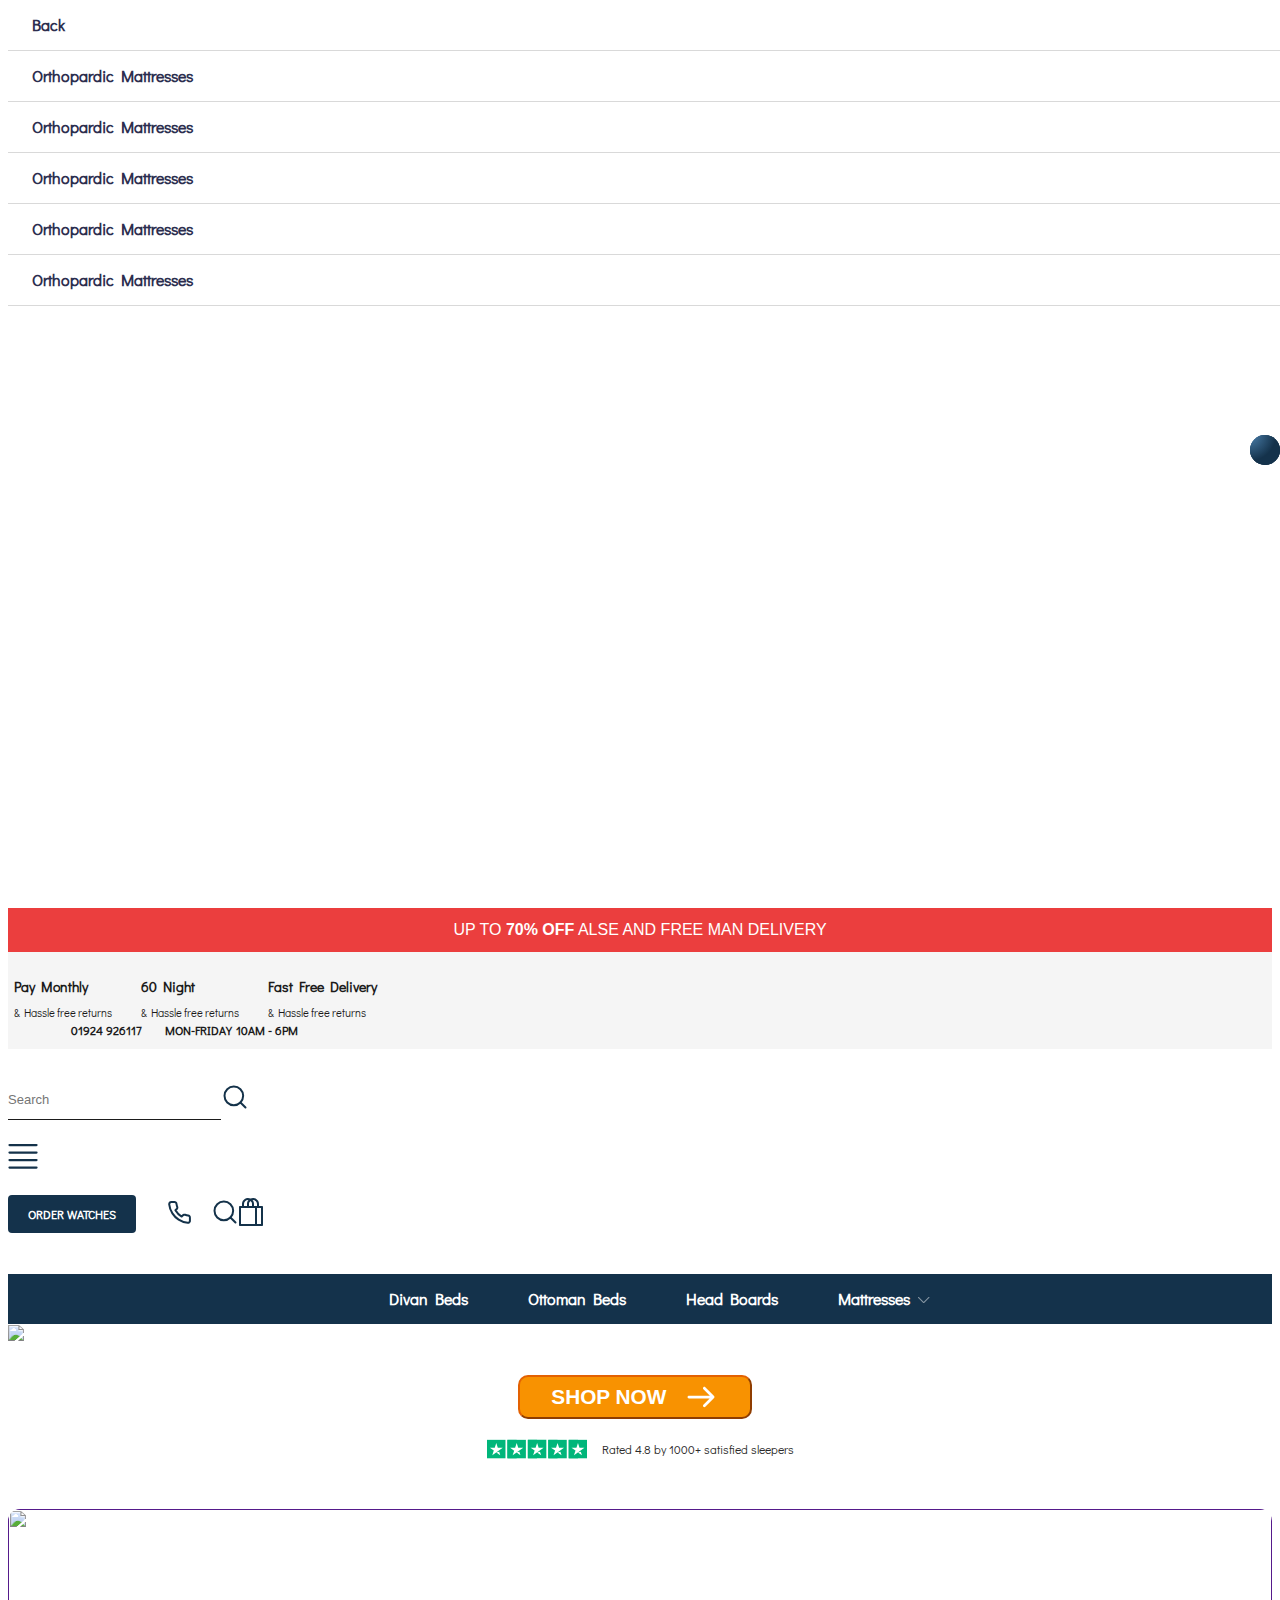
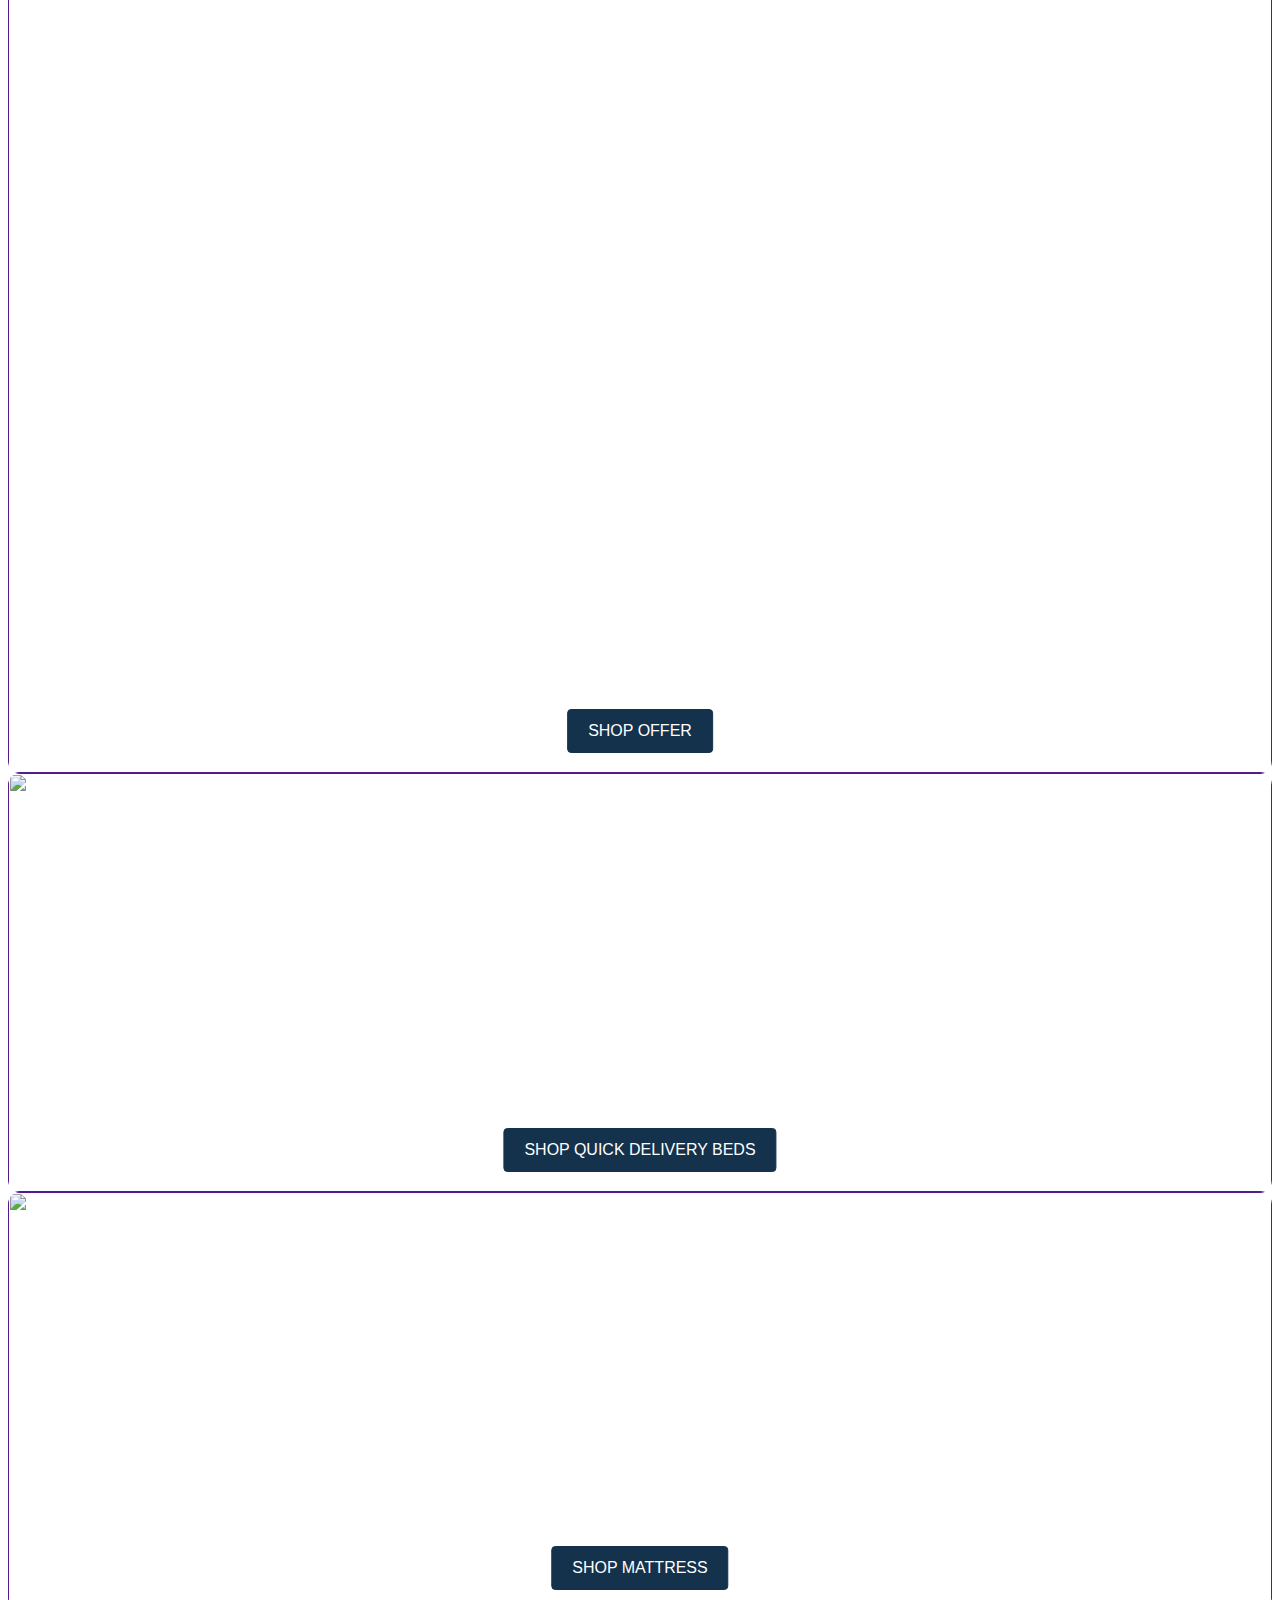
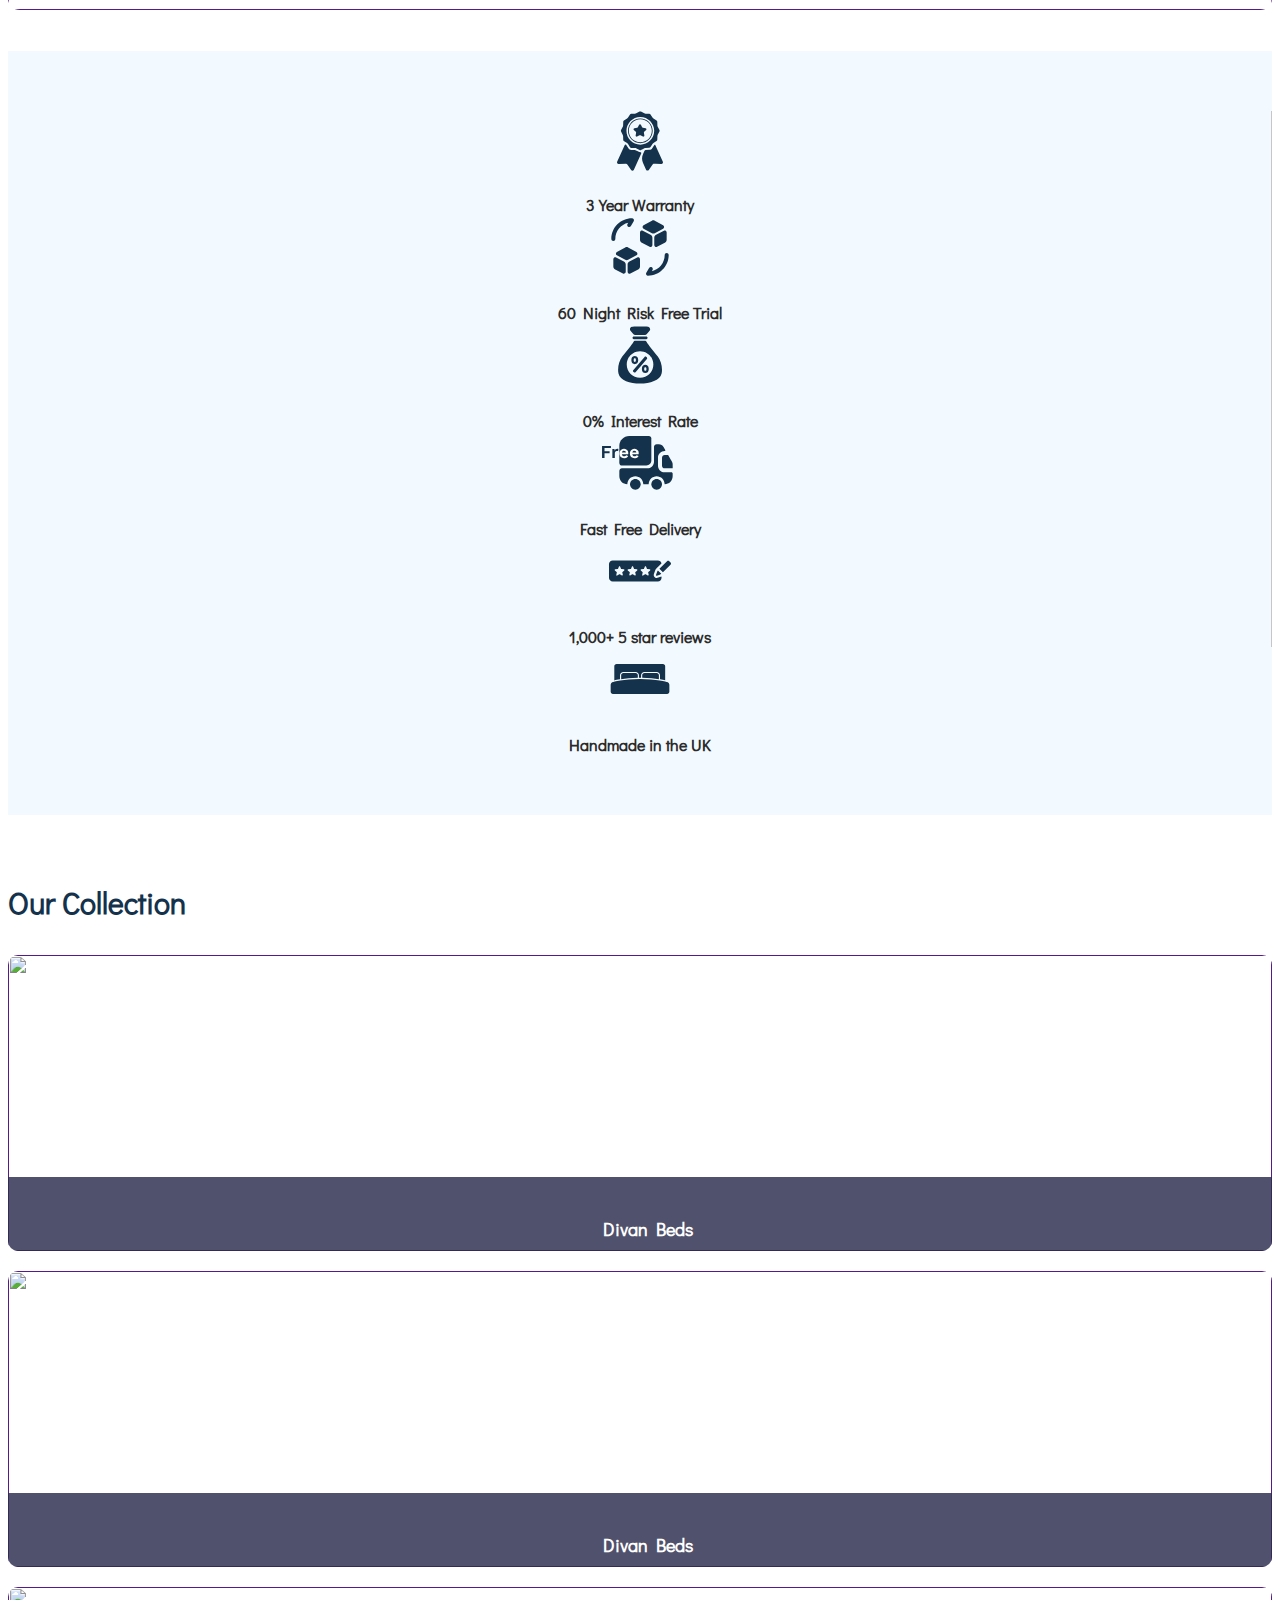
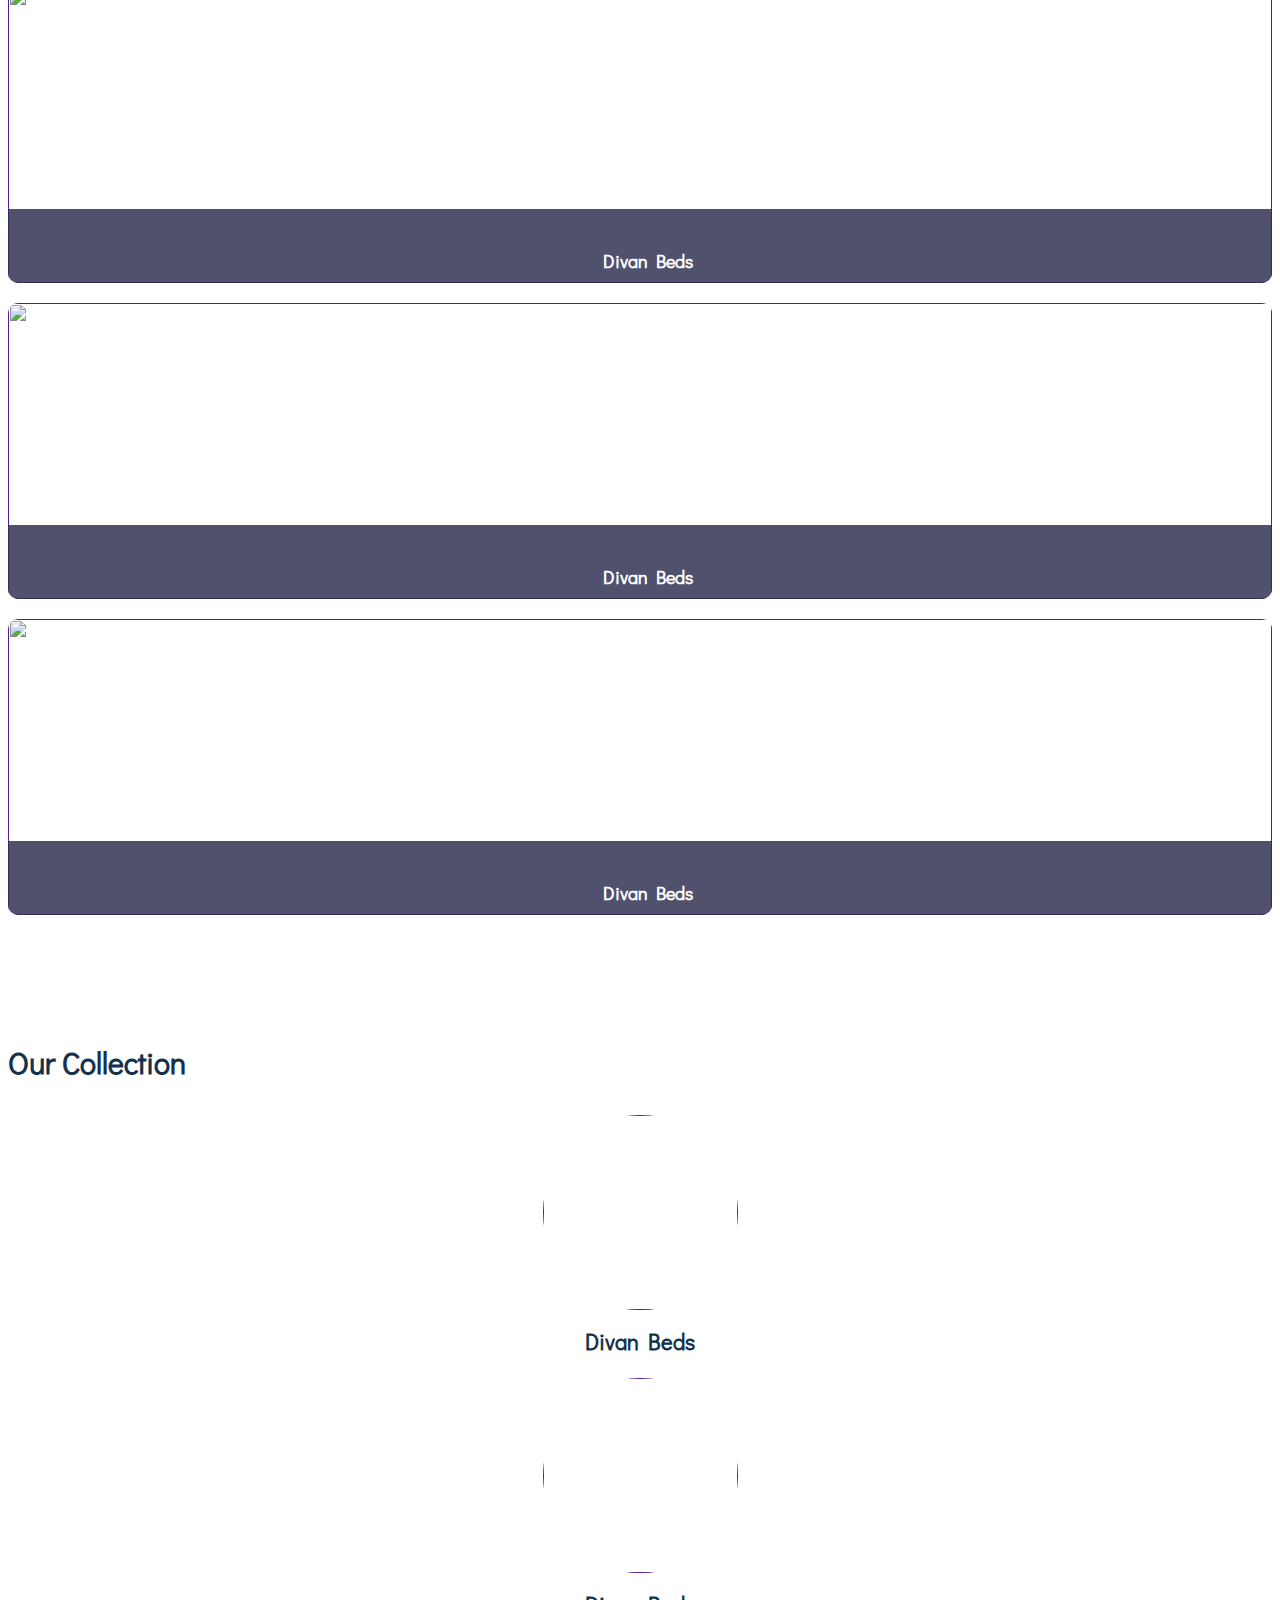
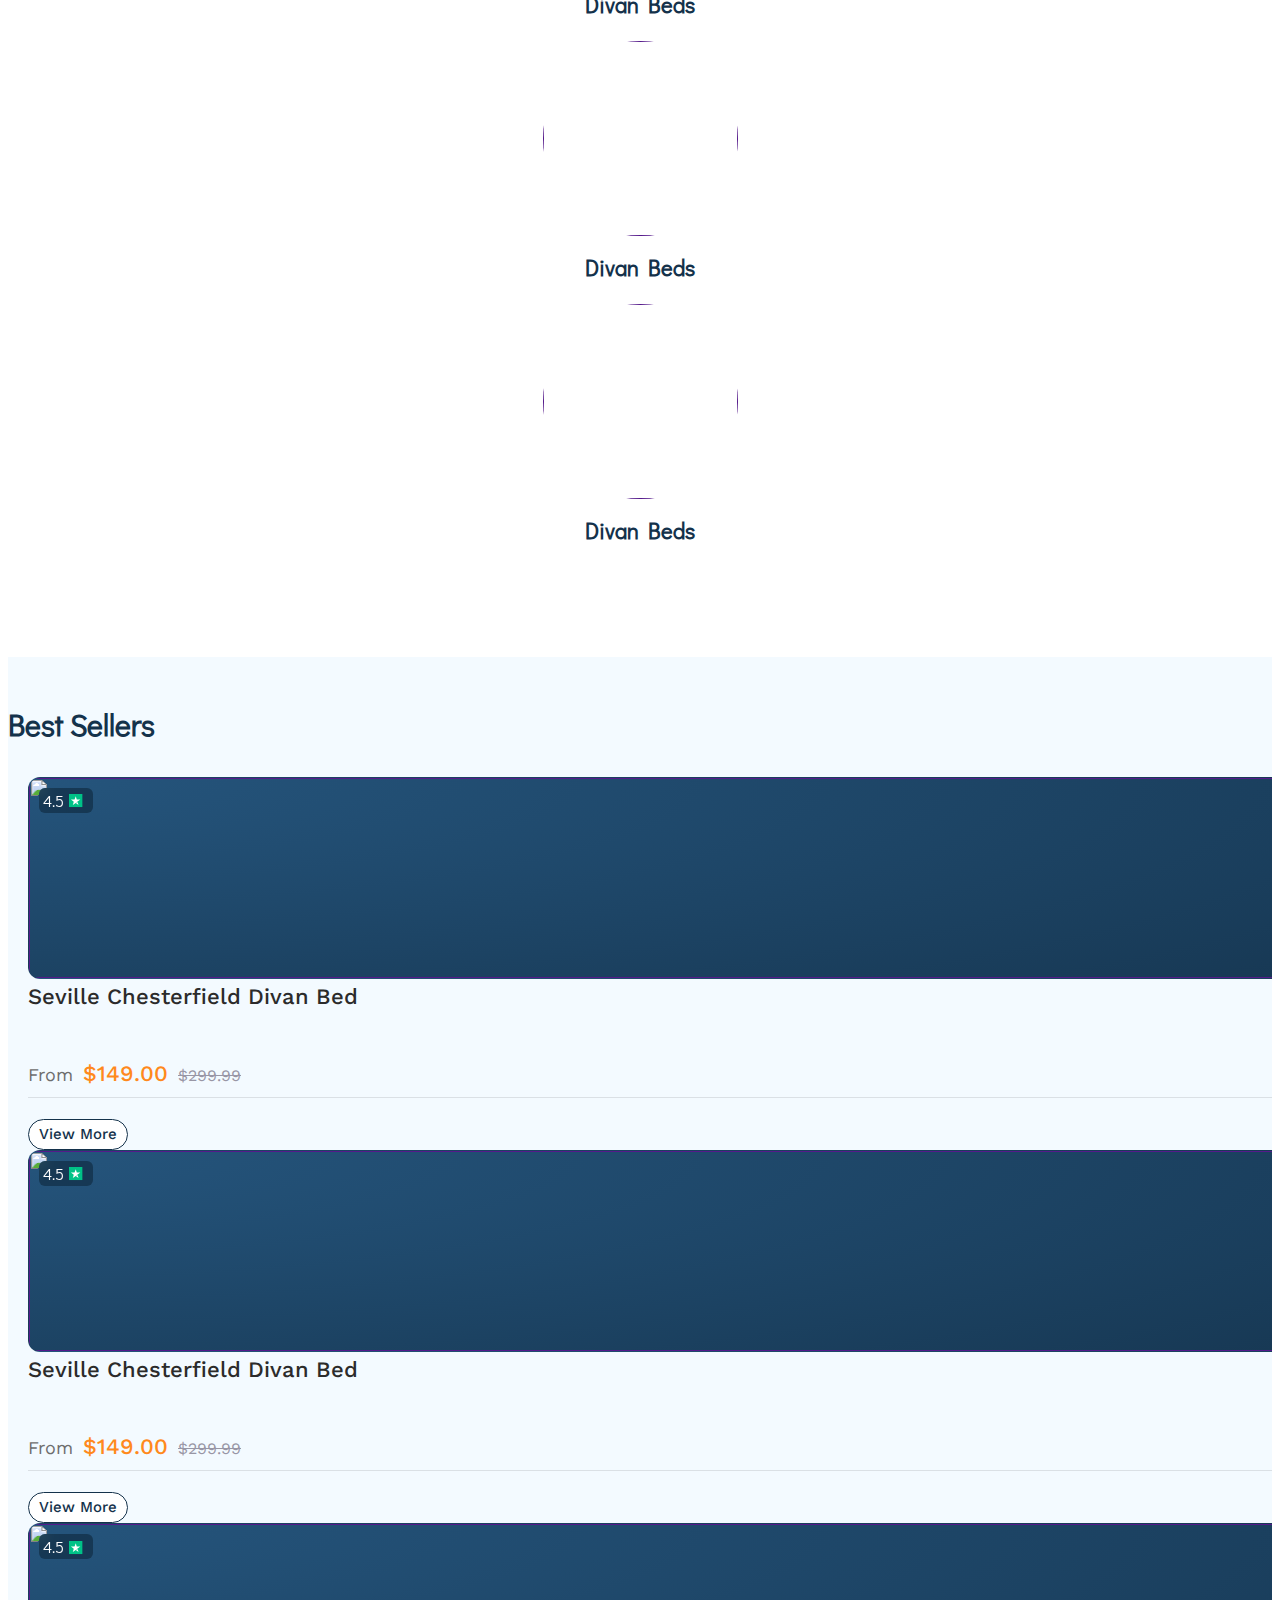
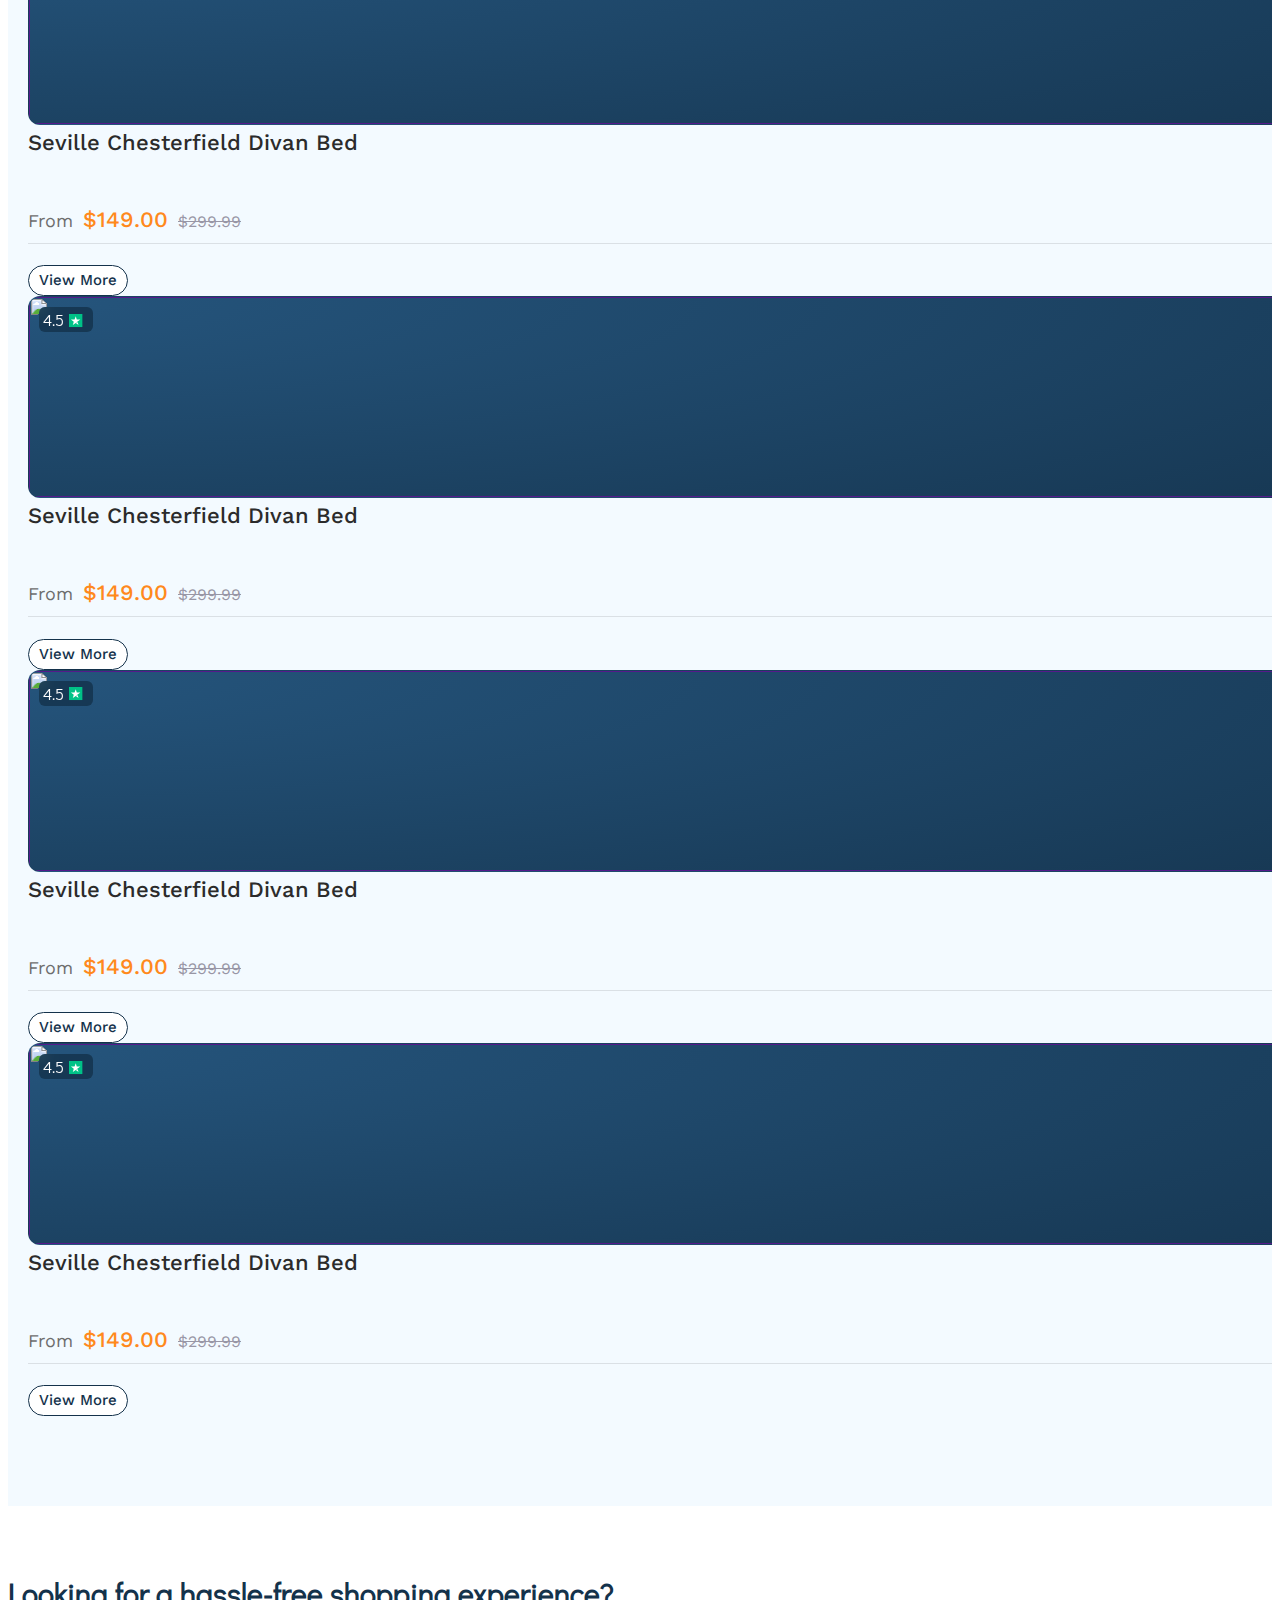
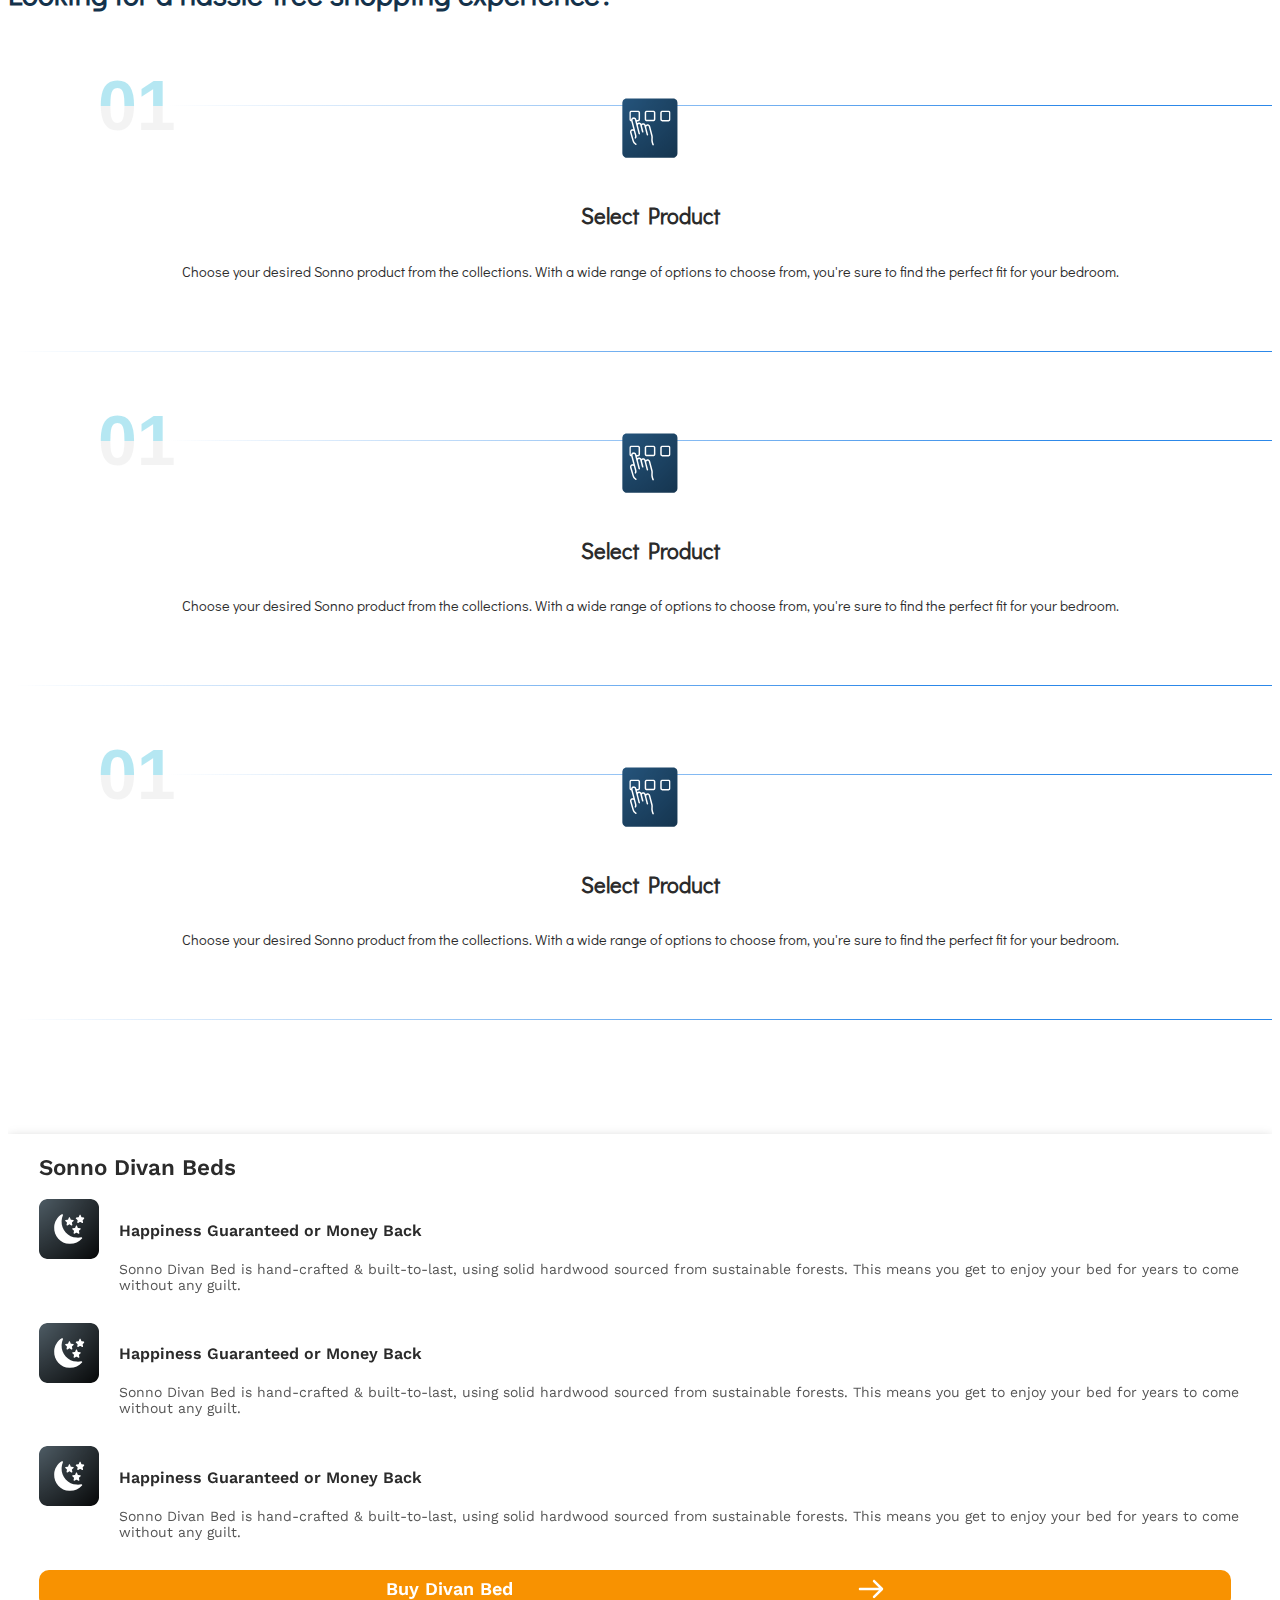
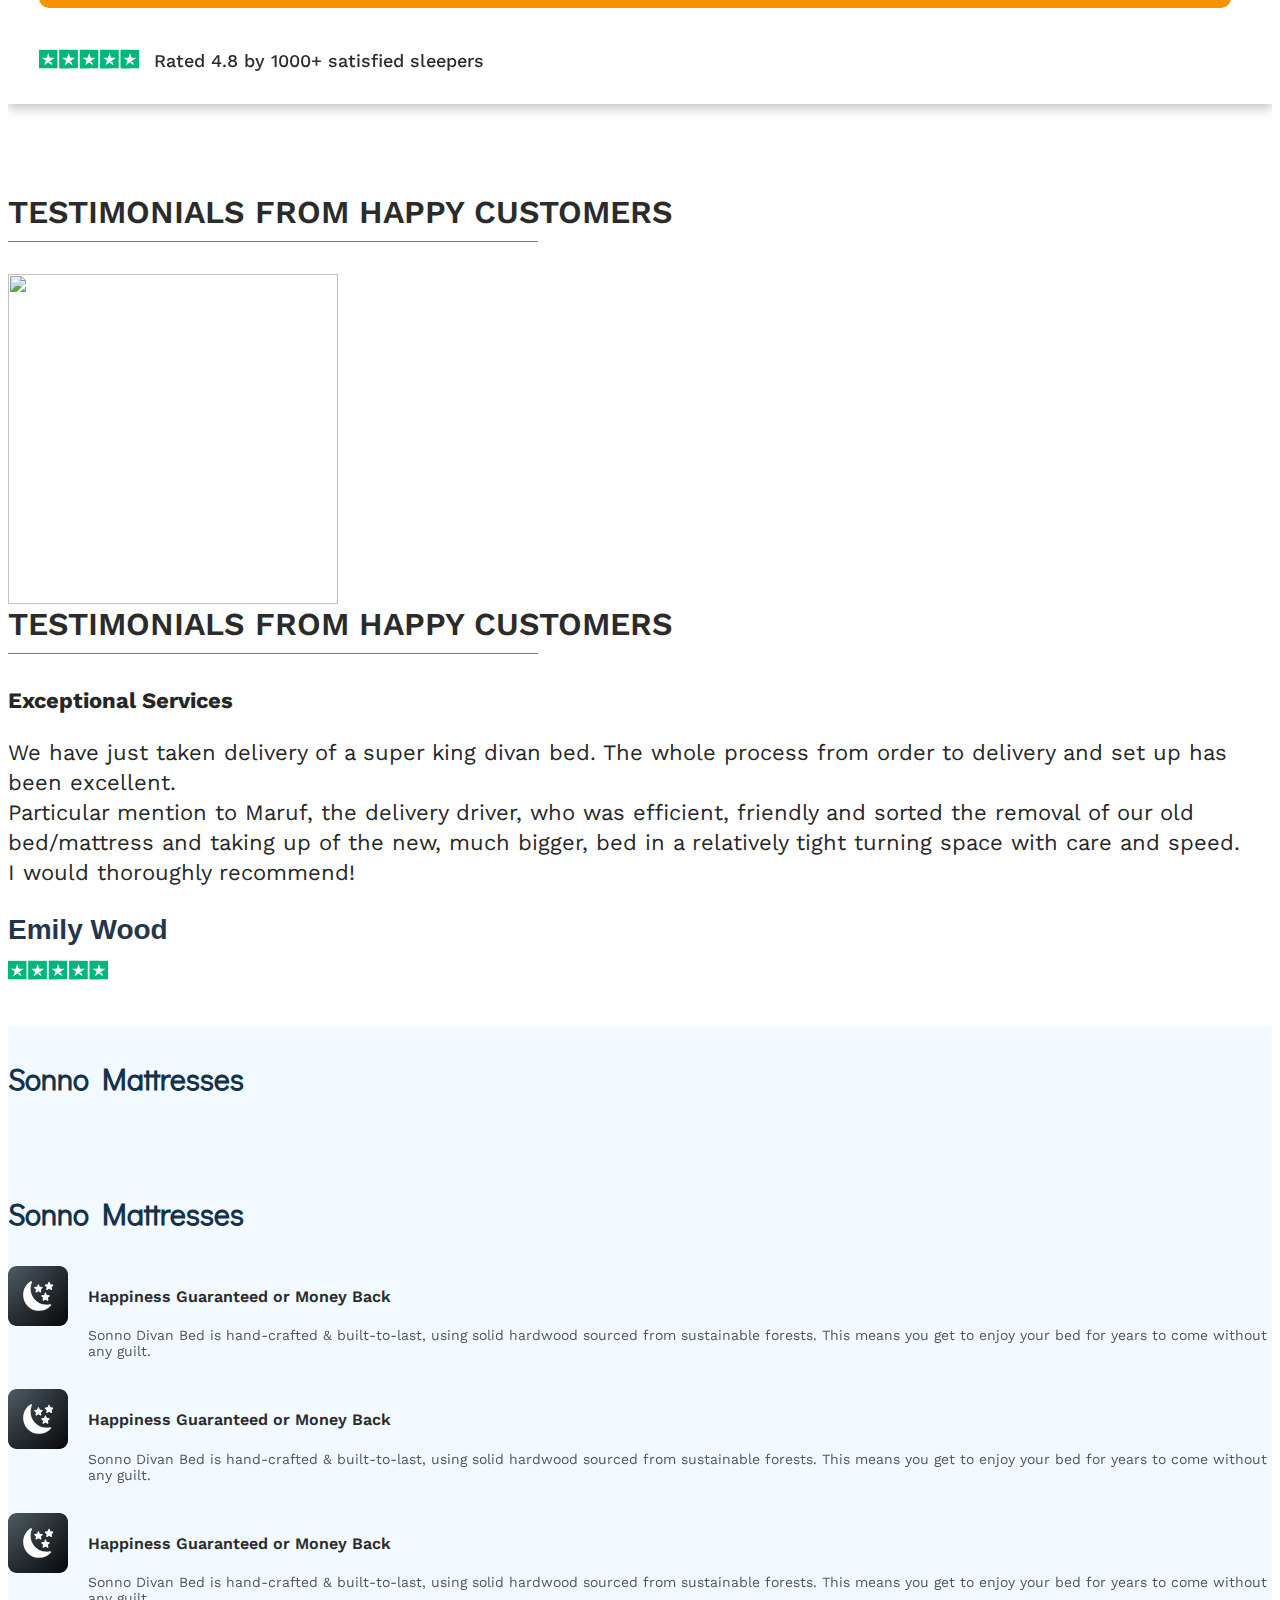
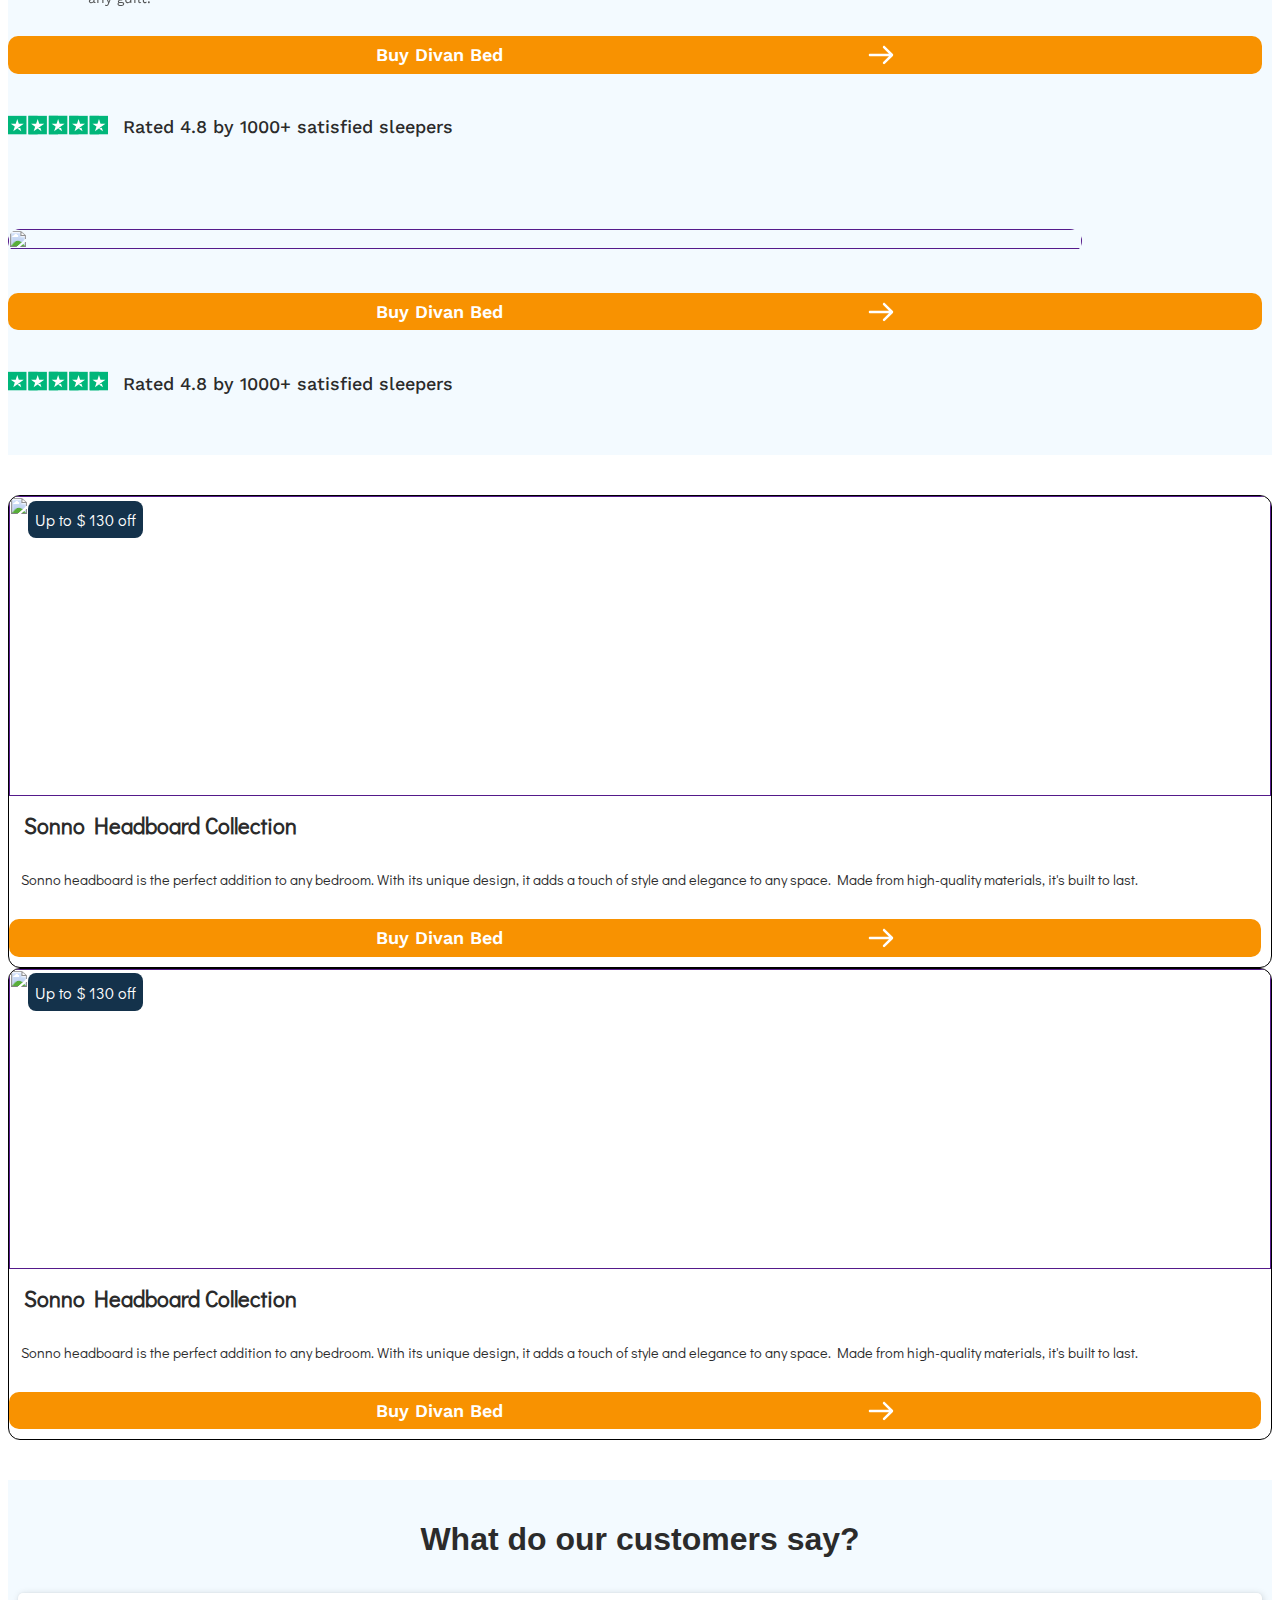
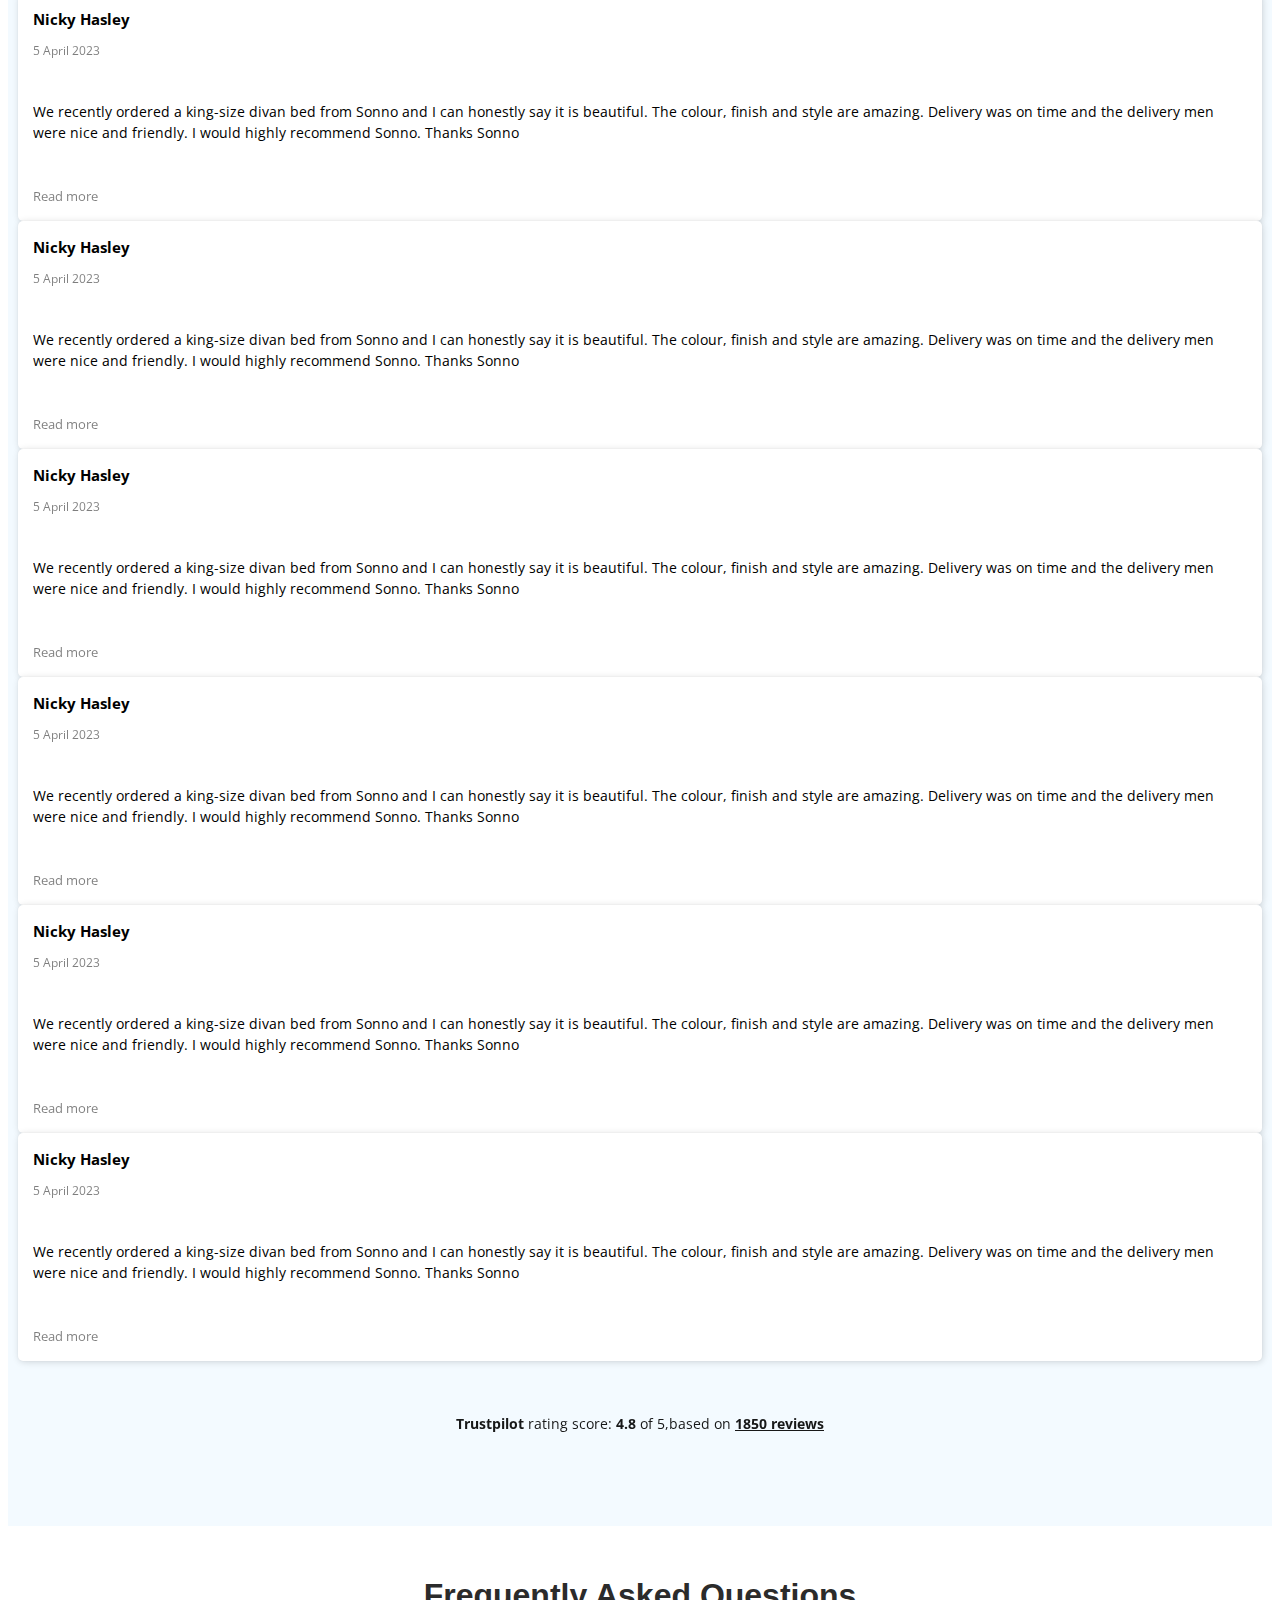
==== commit e6bdaa19: "chore: slider design issue fixed" ====
--- a/index.html
+++ b/index.html
@@ -35,7 +35,7 @@
 
 
   <!-- mobile nav -->
-  <div class="offcanvas mobile__nav offcanvas-start" tabindex="-1" id="mobile__nav" aria-labelledby="offcanvasLabel">
+  <!-- <div class="offcanvas mobile__nav offcanvas-start" tabindex="-1" id="mobile__nav" aria-labelledby="offcanvasLabel">
     <div class="offcanvas-header justify-content-end">
       <a type="button" class="close__btn" data-bs-dismiss="offcanvas">
         <i class="bi bi-x"></i>
@@ -97,8 +97,68 @@
 
 
     </div>
+  </div> -->
+
+  <div class="offcanvas new__mobile__nav offcanvas-start show d-block" tabindex="-1" id="mobile__nav">
+    <div class="position-relative">
+      <div class="offcanvas-header justify-content-center">
+        <a href="" class="brand__logo">
+          <img
+            src="https://cdn.shopify.com/s/files/1/0539/7695/7109/files/Logo_e3b8ee63-91cd-4263-bb8d-96cdd41d0835_410x.png?v=1631191028"
+            alt="">
+        </a>
+        <a type="button" class="close__btn" data-bs-dismiss="offcanvas">
+          <i class="bi bi-x"></i>
+        </a>
+      </div>
+      <div class="offcanvas-body">
+        <nav>
+          <ul class="navLinks__list">
+            <li>
+              <a href=""> <span>Orthopardic Mattresses</span> <i class="fa-solid fa-chevron-right"></i> </a>
+            </li>
+            <li>
+              <a href=""> <span>Orthopardic Mattresses</span> <i class="fa-solid fa-chevron-right"></i> </a>
+            </li>
+            <li>
+              <a href=""> <span>Orthopardic Mattresses</span> <i class="fa-solid fa-chevron-right"></i> </a>
+            </li>
+            <li>
+              <a href=""> <span>Orthopardic Mattresses</span> <i class="fa-solid fa-chevron-right"></i> </a>
+            </li>
+            <li>
+              <a href=""> <span>Orthopardic Mattresses</span> <i class="fa-solid fa-chevron-right"></i> </a>
+            </li>
+            <li>
+              <div class="nav__dropdown">
+                <a type="button" class="open__btn"> Mattresses <i class="fa-solid fa-chevron-right"></i> </a>
+                <ul class="vertical__dropdownMenu">
+                  <li>
+                    <a href=""><span><i class="fa-solid fa-chevron-left me-2"></i>Back</span></a>
+                  </li>
+                  <li>
+                    <a href=""> <span>Orthopardic Mattresses</span> <i class="fa-solid fa-chevron-right"></i> </a>
+                  </li>
+                  <li>
+                    <a href=""> <span>Orthopardic Mattresses</span> <i class="fa-solid fa-chevron-right"></i> </a>
+                  </li>
+                  <li>
+                    <a href=""> <span>Orthopardic Mattresses</span> <i class="fa-solid fa-chevron-right"></i> </a>
+                  </li>
+                  <li>
+                    <a href=""> <span>Orthopardic Mattresses</span> <i class="fa-solid fa-chevron-right"></i> </a>
+                  </li>
+                  <li>
+                    <a href=""> <span>Orthopardic Mattresses</span> <i class="fa-solid fa-chevron-right"></i> </a>
+                  </li>
+                </ul>
+              </div>
+            </li>
+          </ul>
+        </nav>
+      </div>
+    </div>
   </div>
-
 
   <!-- mobile search popup -->
   <div class="position-relative" id="mobile__popup__wrapper">
--- a/style/main.css
+++ b/style/main.css
@@ -599,6 +599,73 @@
   display: inline-block;
   margin-bottom: 12px;
   text-decoration: none;
+}
+
+.offcanvas.new__mobile__nav {
+  height: 100vh;
+  width: 260px;
+  overflow-y: auto;
+  overflow-x: hidden;
+}
+.offcanvas.new__mobile__nav .offcanvas-header {
+  padding: 24px;
+  position: relative;
+  text-align: center;
+}
+.offcanvas.new__mobile__nav .offcanvas-header .brand__logo {
+  display: inline-block;
+}
+.offcanvas.new__mobile__nav .offcanvas-header .brand__logo img {
+  width: 100px;
+}
+.offcanvas.new__mobile__nav .offcanvas-header .close__btn {
+  position: absolute;
+  right: 10px;
+  top: 50%;
+  transform: translateY(-50%);
+  font-size: 35px;
+  font-weight: 800;
+  color: #1b1b1b;
+  text-decoration: none;
+  display: inline-block;
+}
+.offcanvas .offcanvas-body {
+  padding: 0;
+}
+.offcanvas .offcanvas-body .navLinks__list {
+  list-style: none;
+  padding: 0;
+  margin: 0;
+}
+.offcanvas .offcanvas-body .navLinks__list li {
+  border-bottom: 1px solid #d9d9d9;
+}
+.offcanvas .offcanvas-body .navLinks__list li a {
+  padding: 0 24px;
+  font-weight: 700;
+  display: block;
+  height: 50px;
+  line-height: 50px;
+  color: #2c2e4f;
+  font-size: 16px;
+  text-decoration: none;
+  display: flex;
+  justify-content: space-between;
+  align-items: center;
+}
+.offcanvas .offcanvas-body .navLinks__list li a i {
+  font-size: 12px;
+  margin-top: 3px;
+}
+.offcanvas .offcanvas-body .navLinks__list li .vertical__dropdownMenu {
+  list-style: none;
+  position: absolute;
+  height: 100vh;
+  background-color: white;
+  top: 0;
+  width: 100%;
+  padding: 0;
+  margin: 0;
 }
 
 #mobile__popup__wrapper {
@@ -850,6 +917,9 @@
 }
 section.product__detail .product__slider .thumbnails__slider {
   justify-content: center;
+  display: flex;
+  align-items: center;
+  text-align: center;
 }
 section.product__detail .product__slider .thumbnails__slider img {
   cursor: pointer;
@@ -864,10 +934,6 @@
 }
 section.product__detail .product__slider .thumbnails__slider img.slick-current {
   opacity: 1;
-}
-section.product__detail .product__slider .thumbnails__slider .slick-track {
-  width: 300px !important;
-  transform: translate3d(0) !important;
 }
 section.product__detail .save__options {
   background: #f3faff;
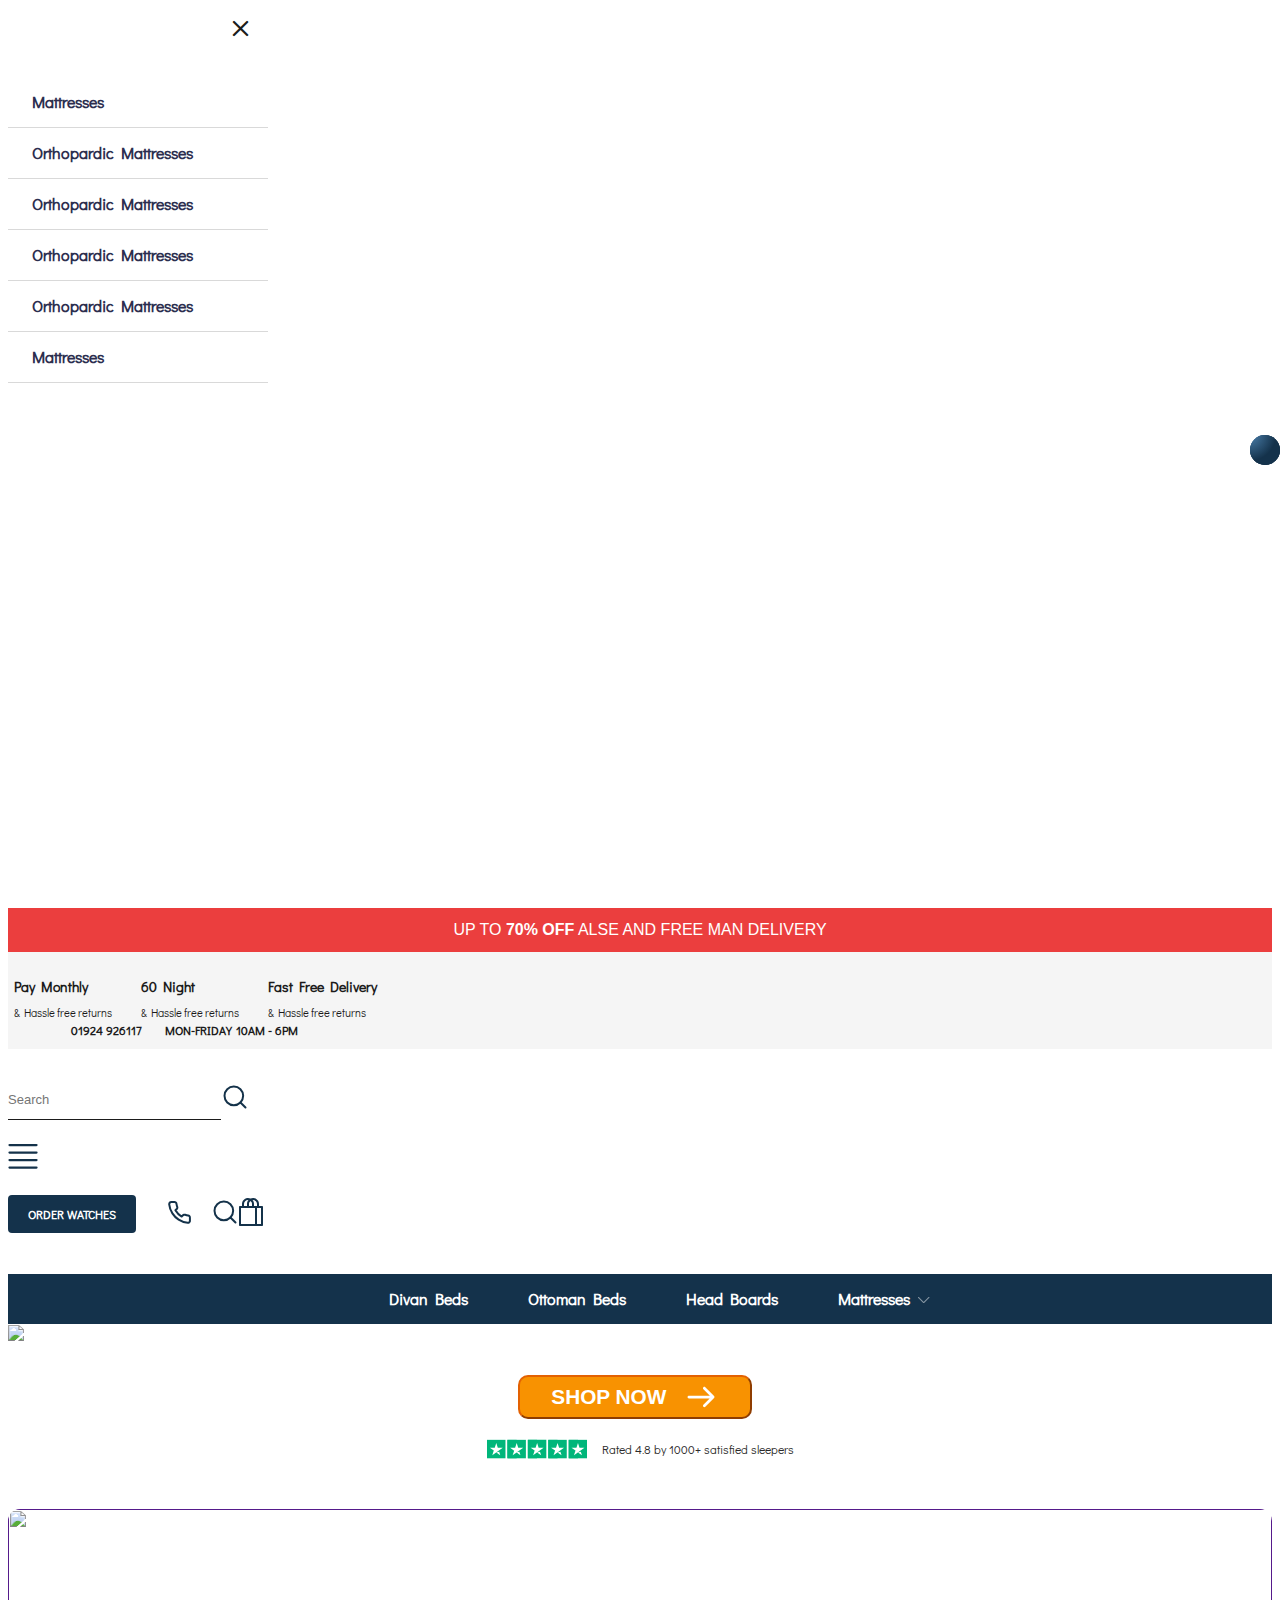
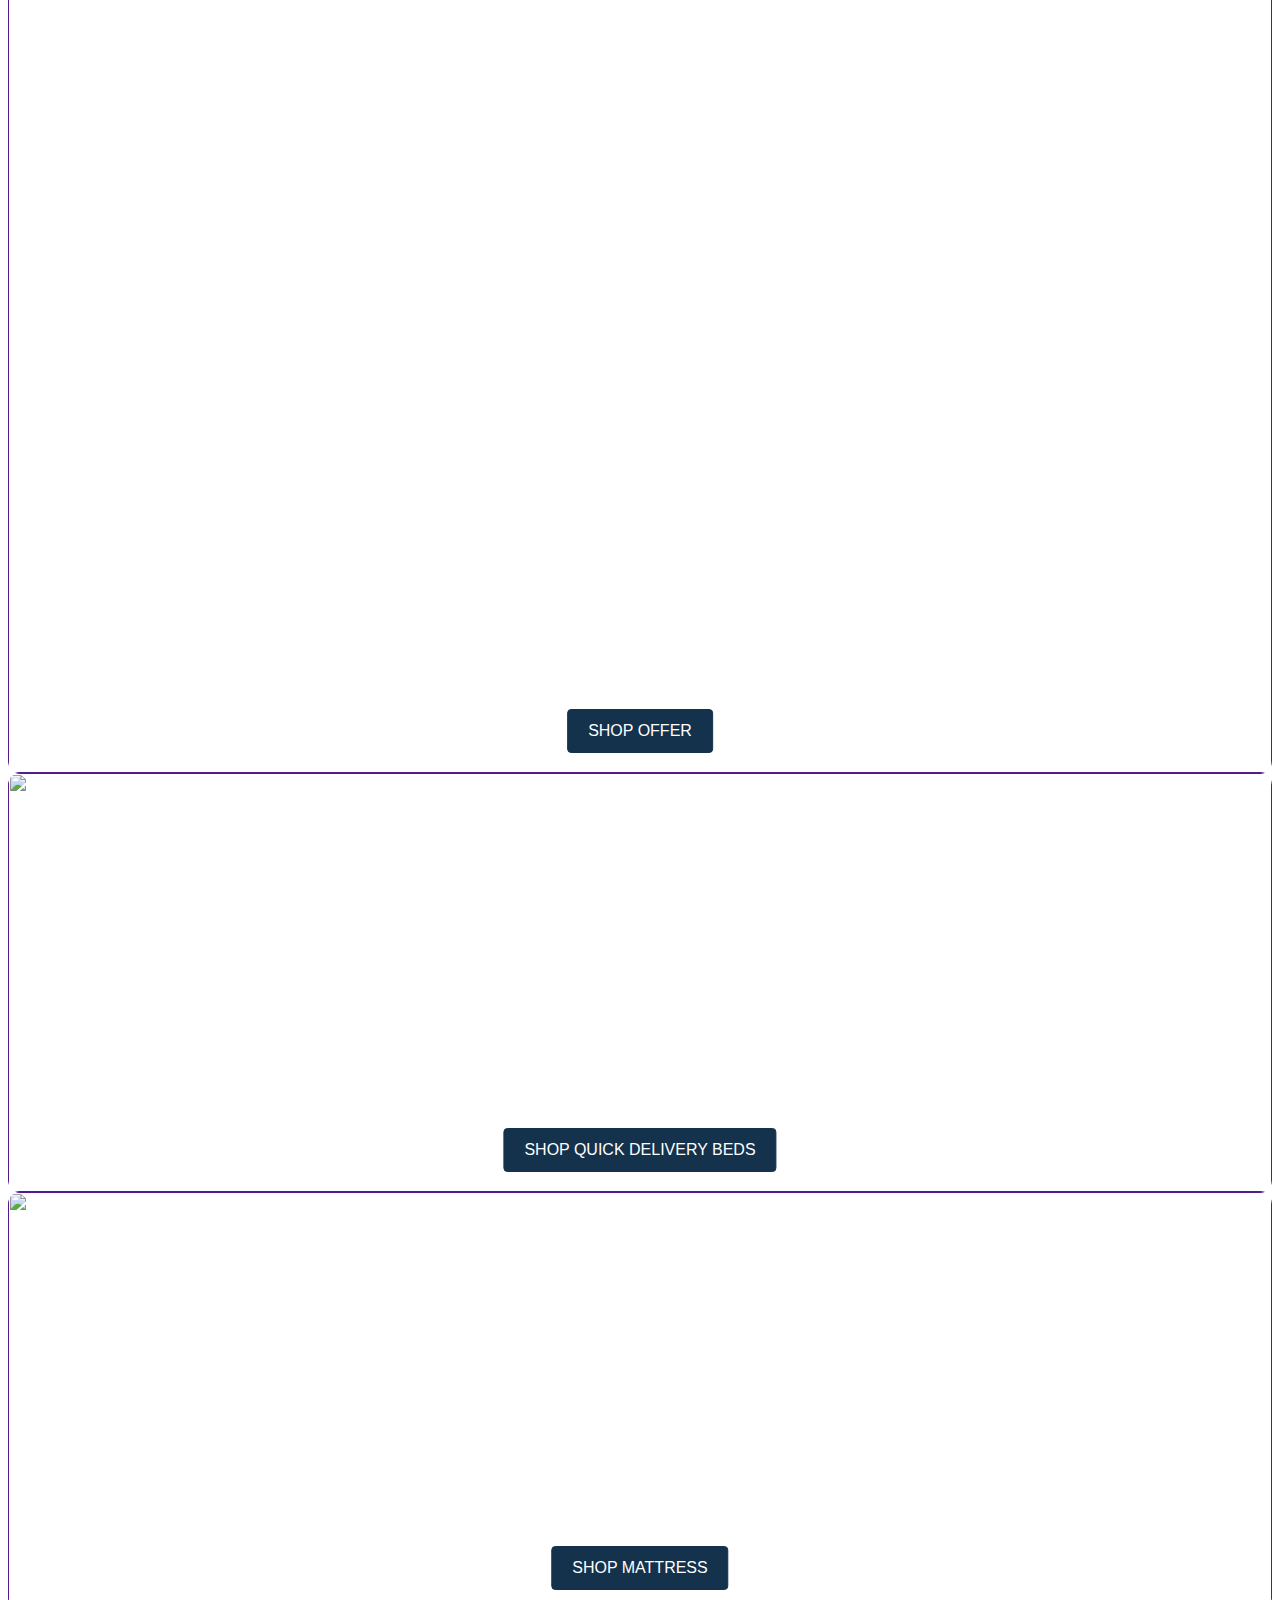
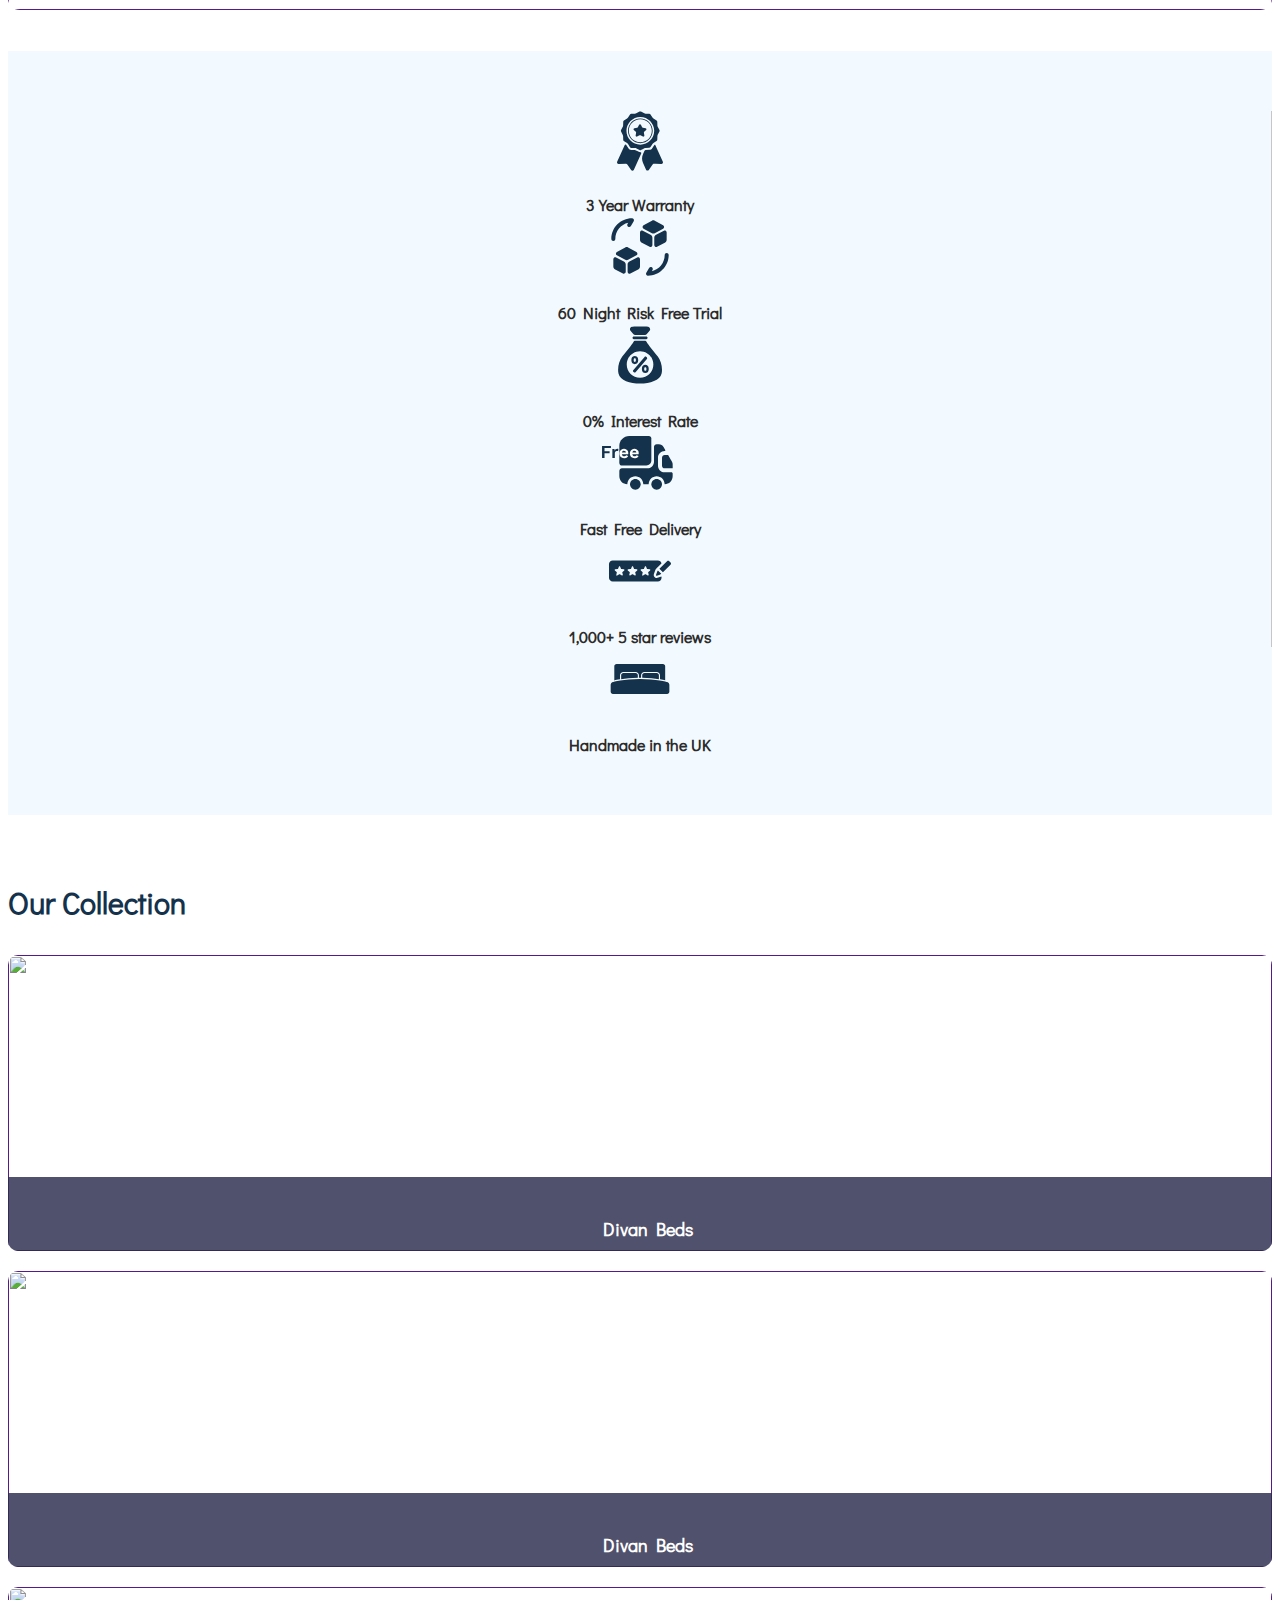
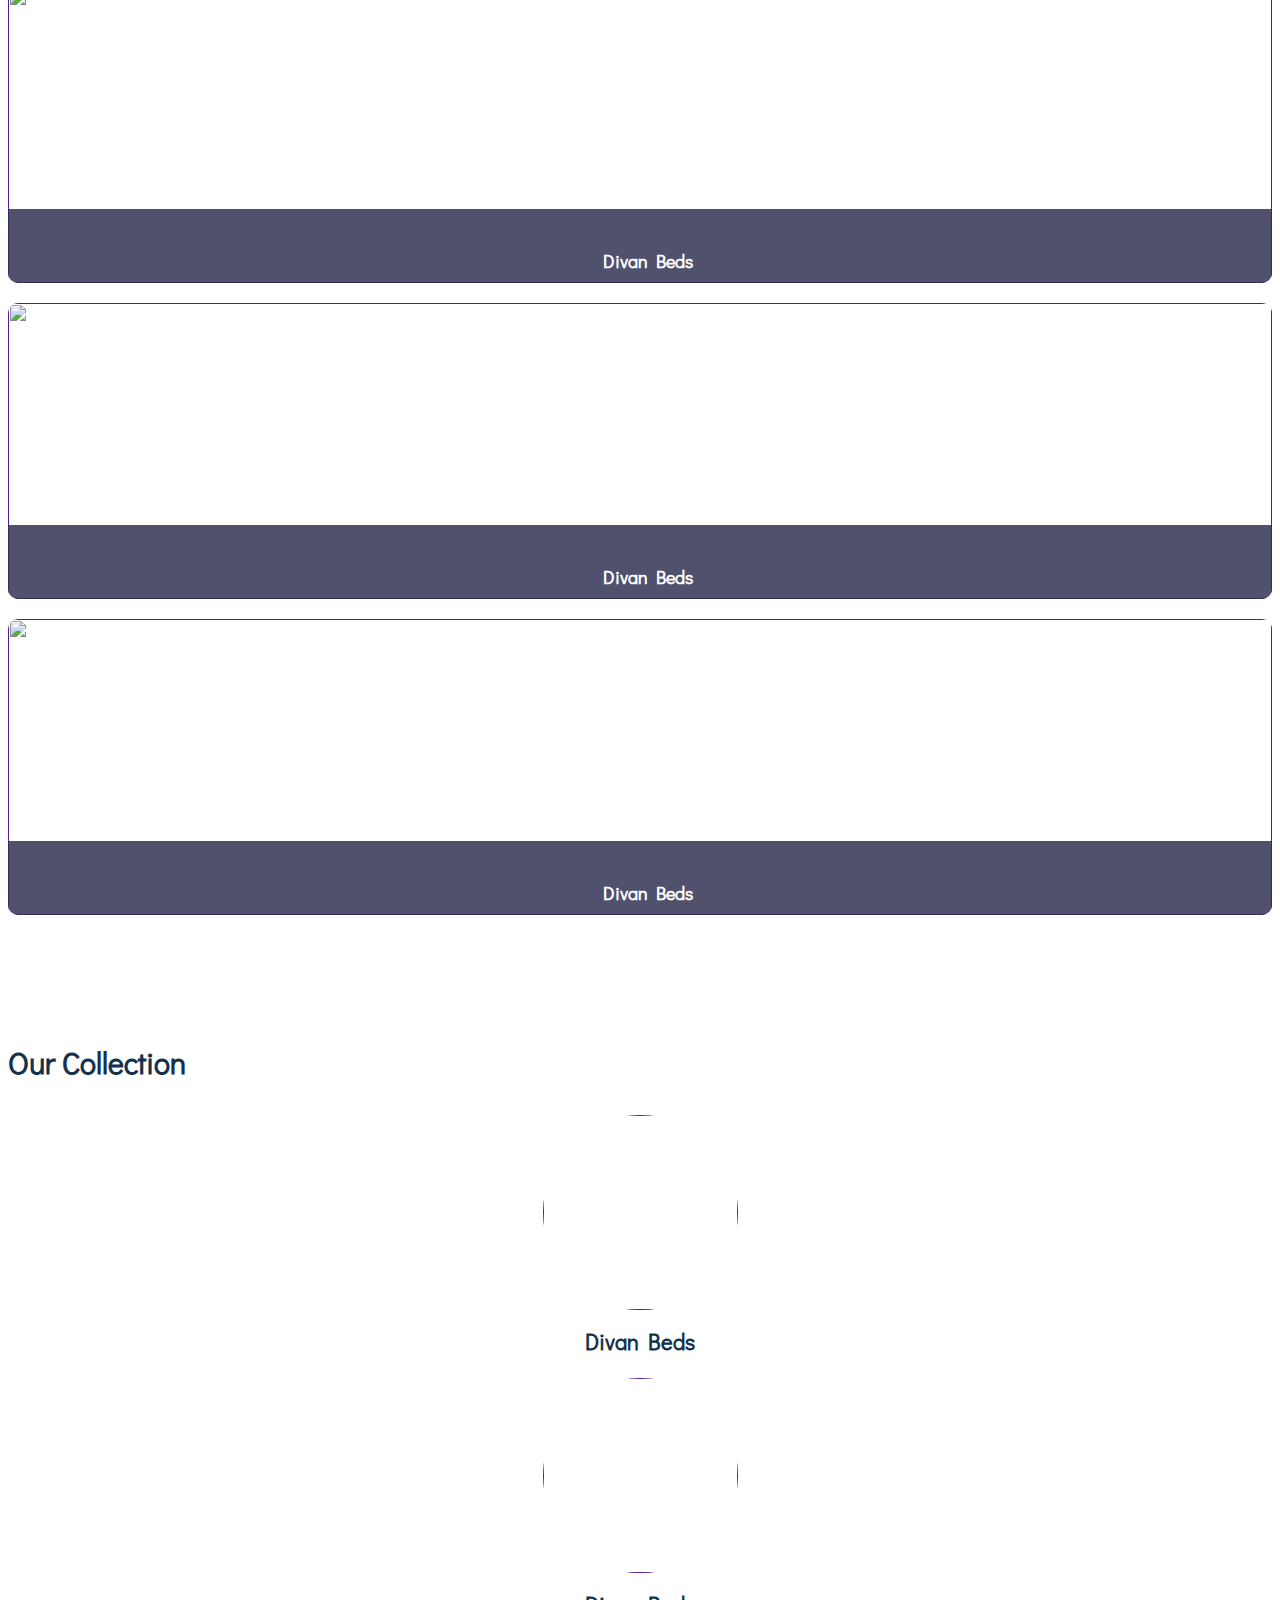
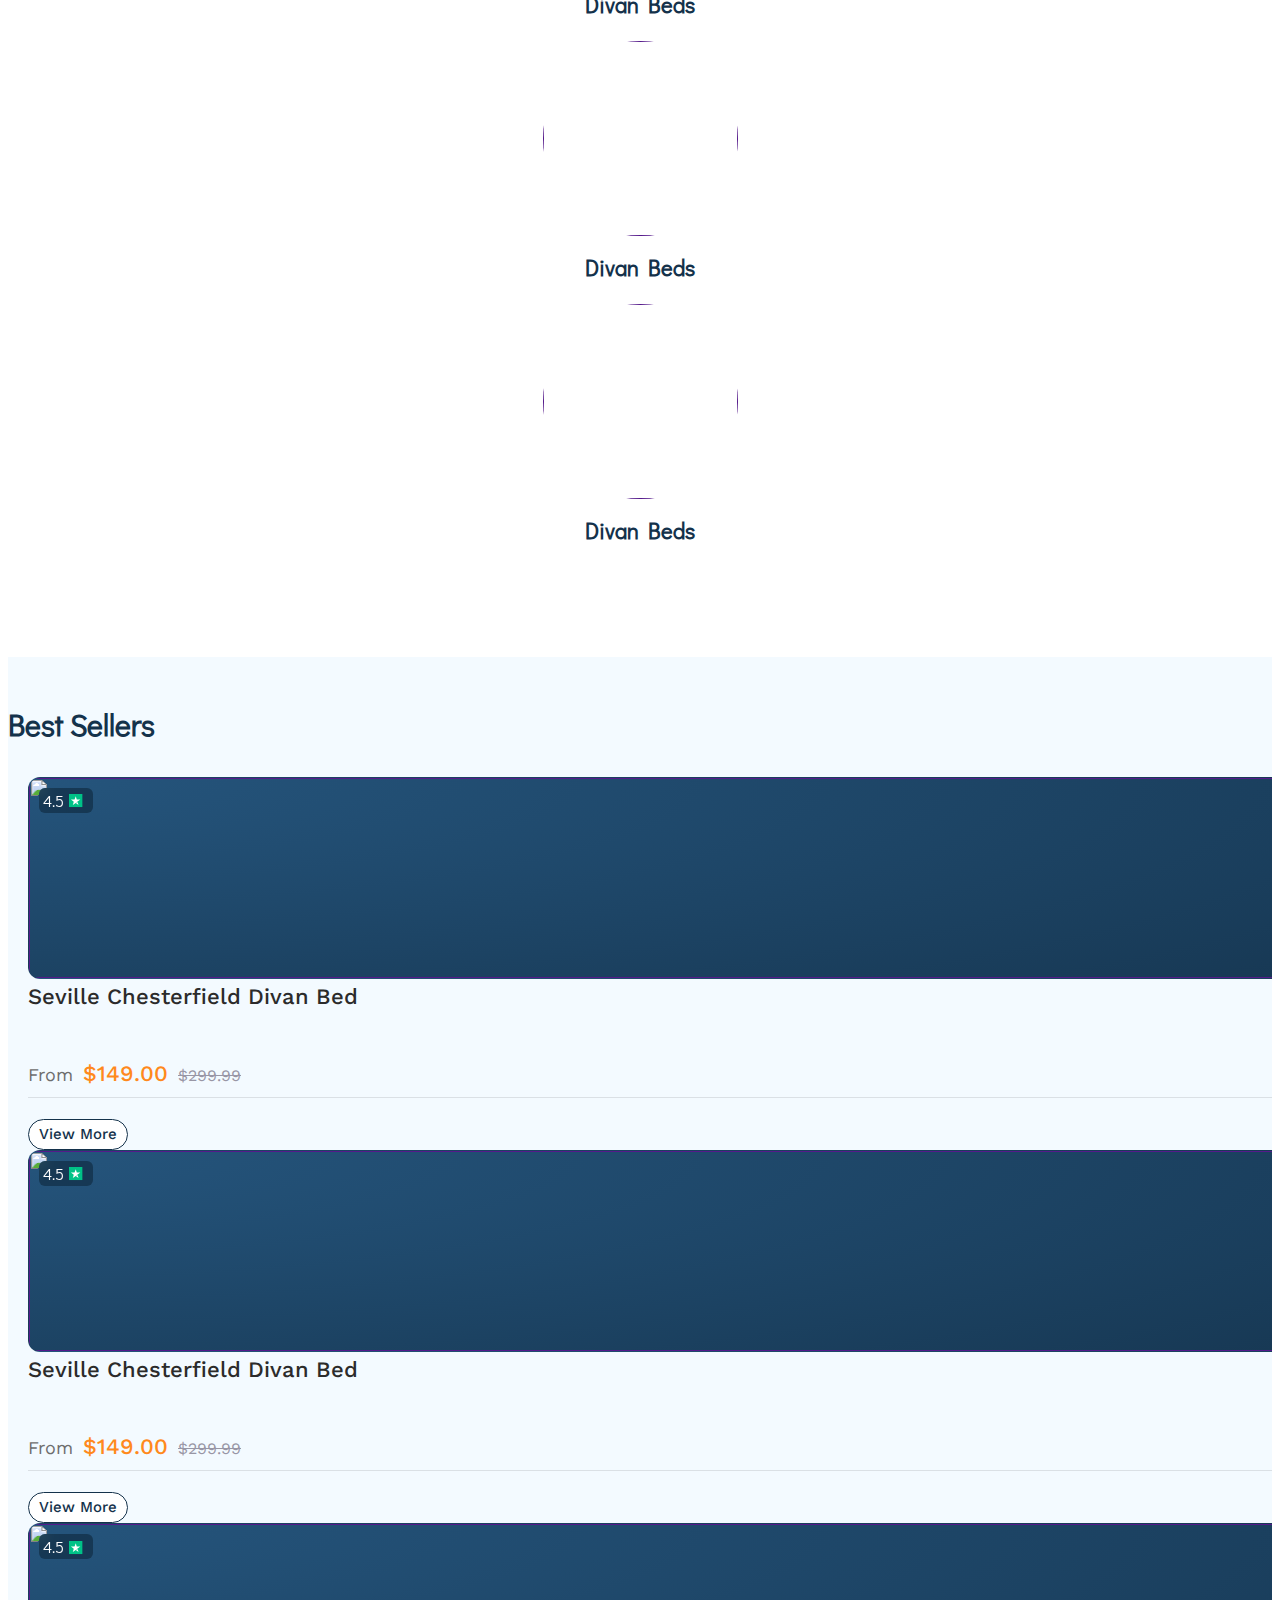
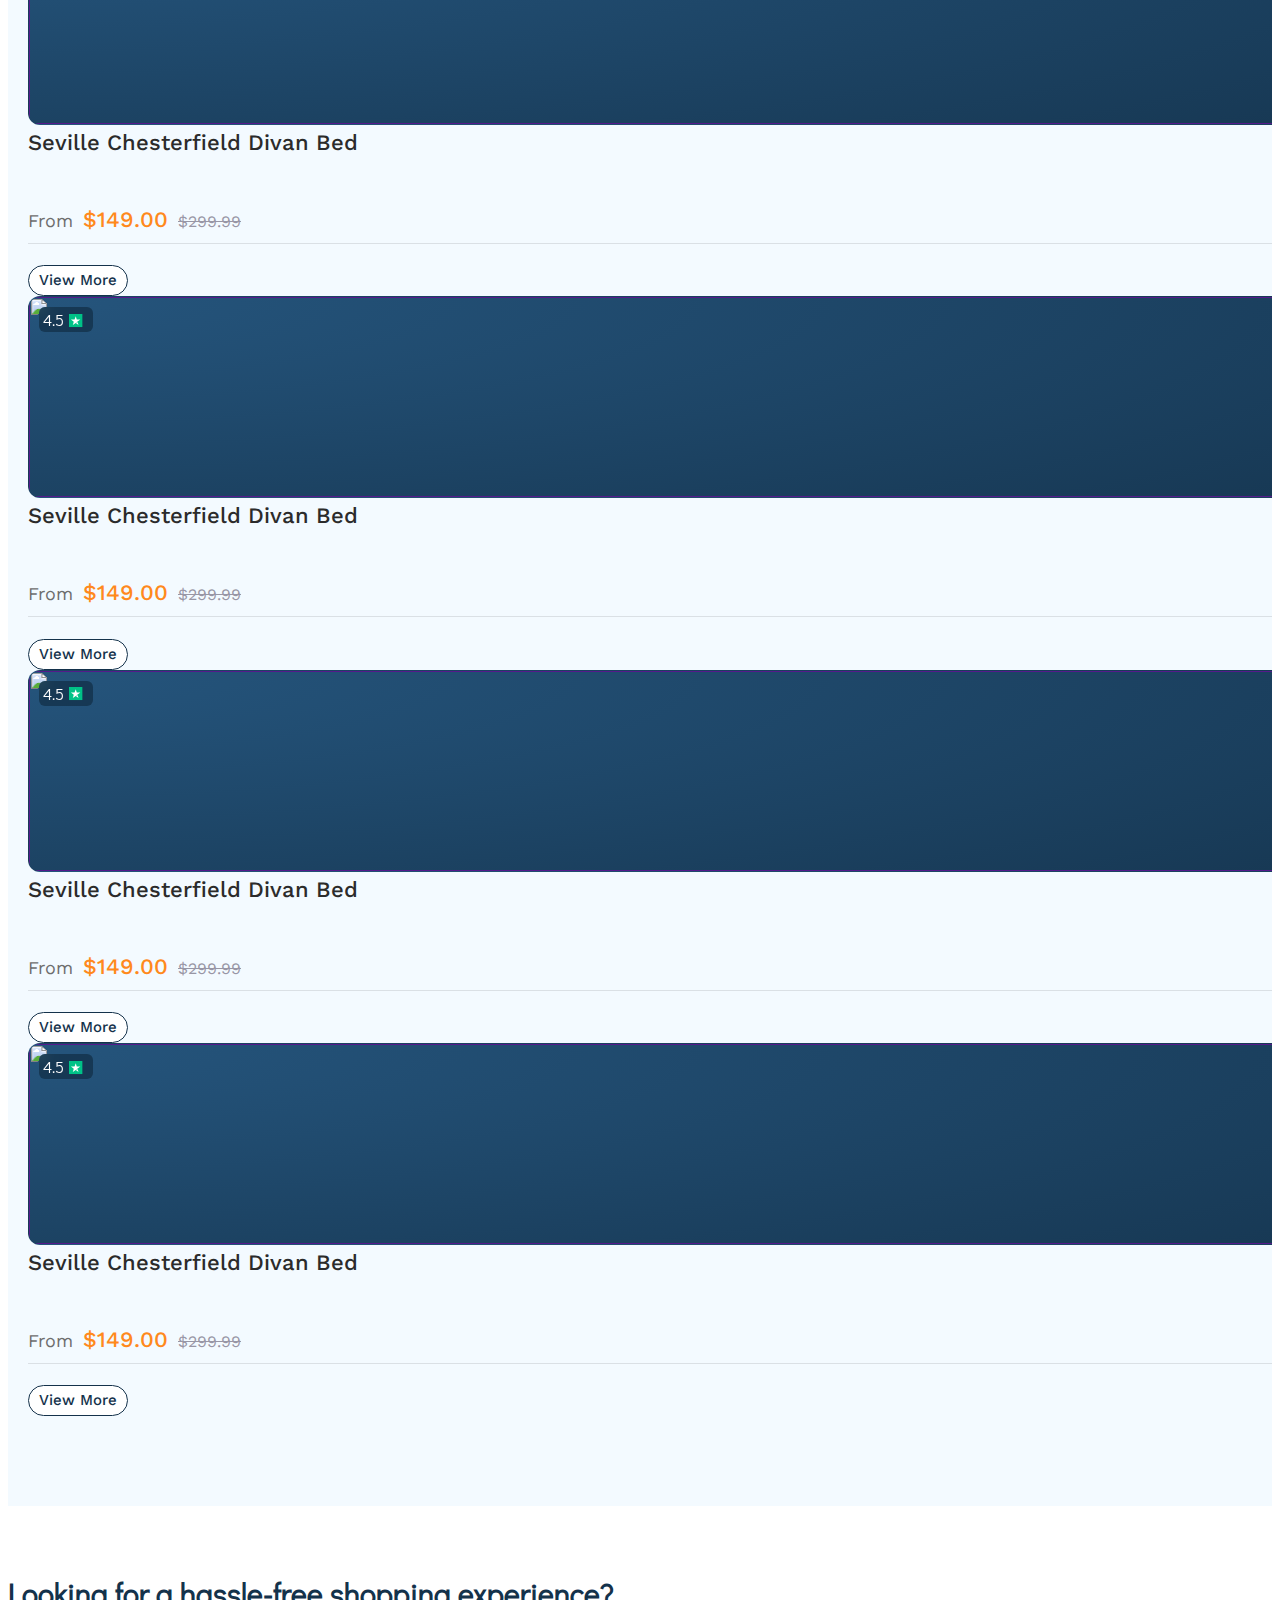
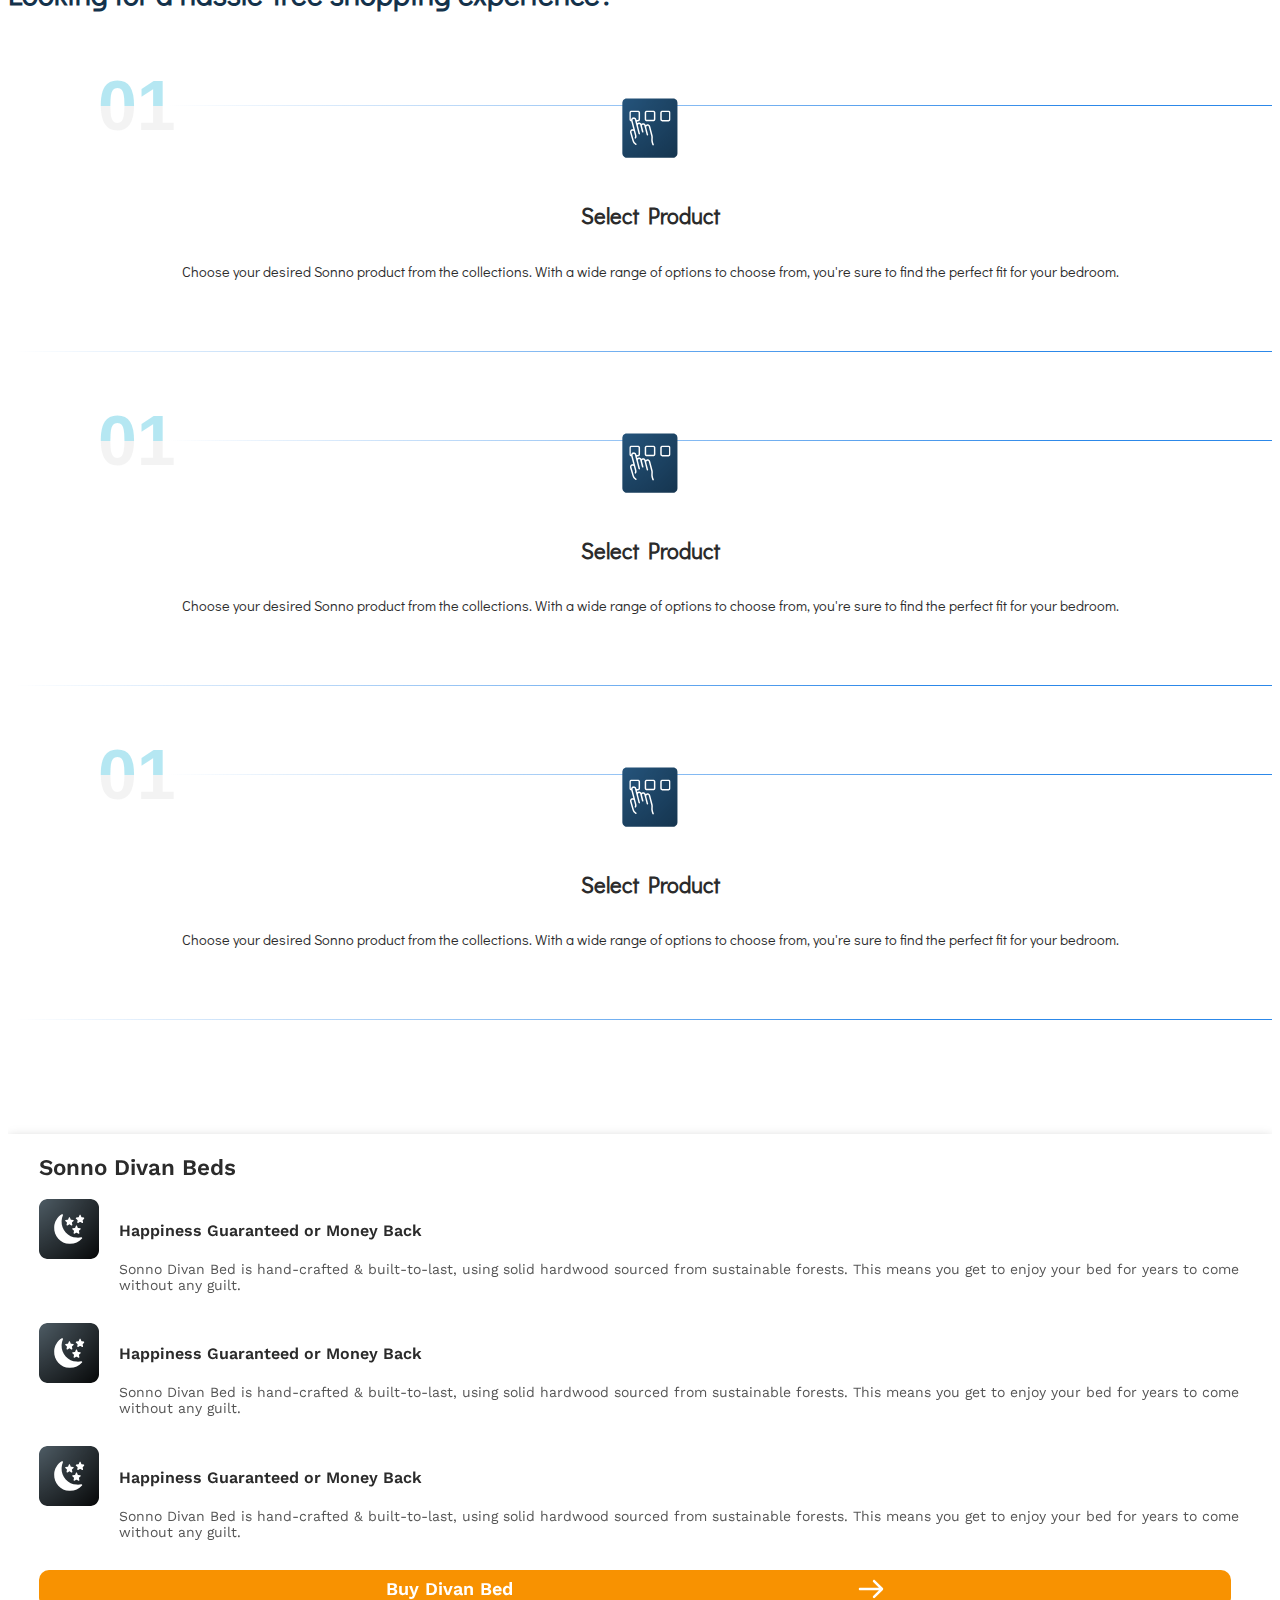
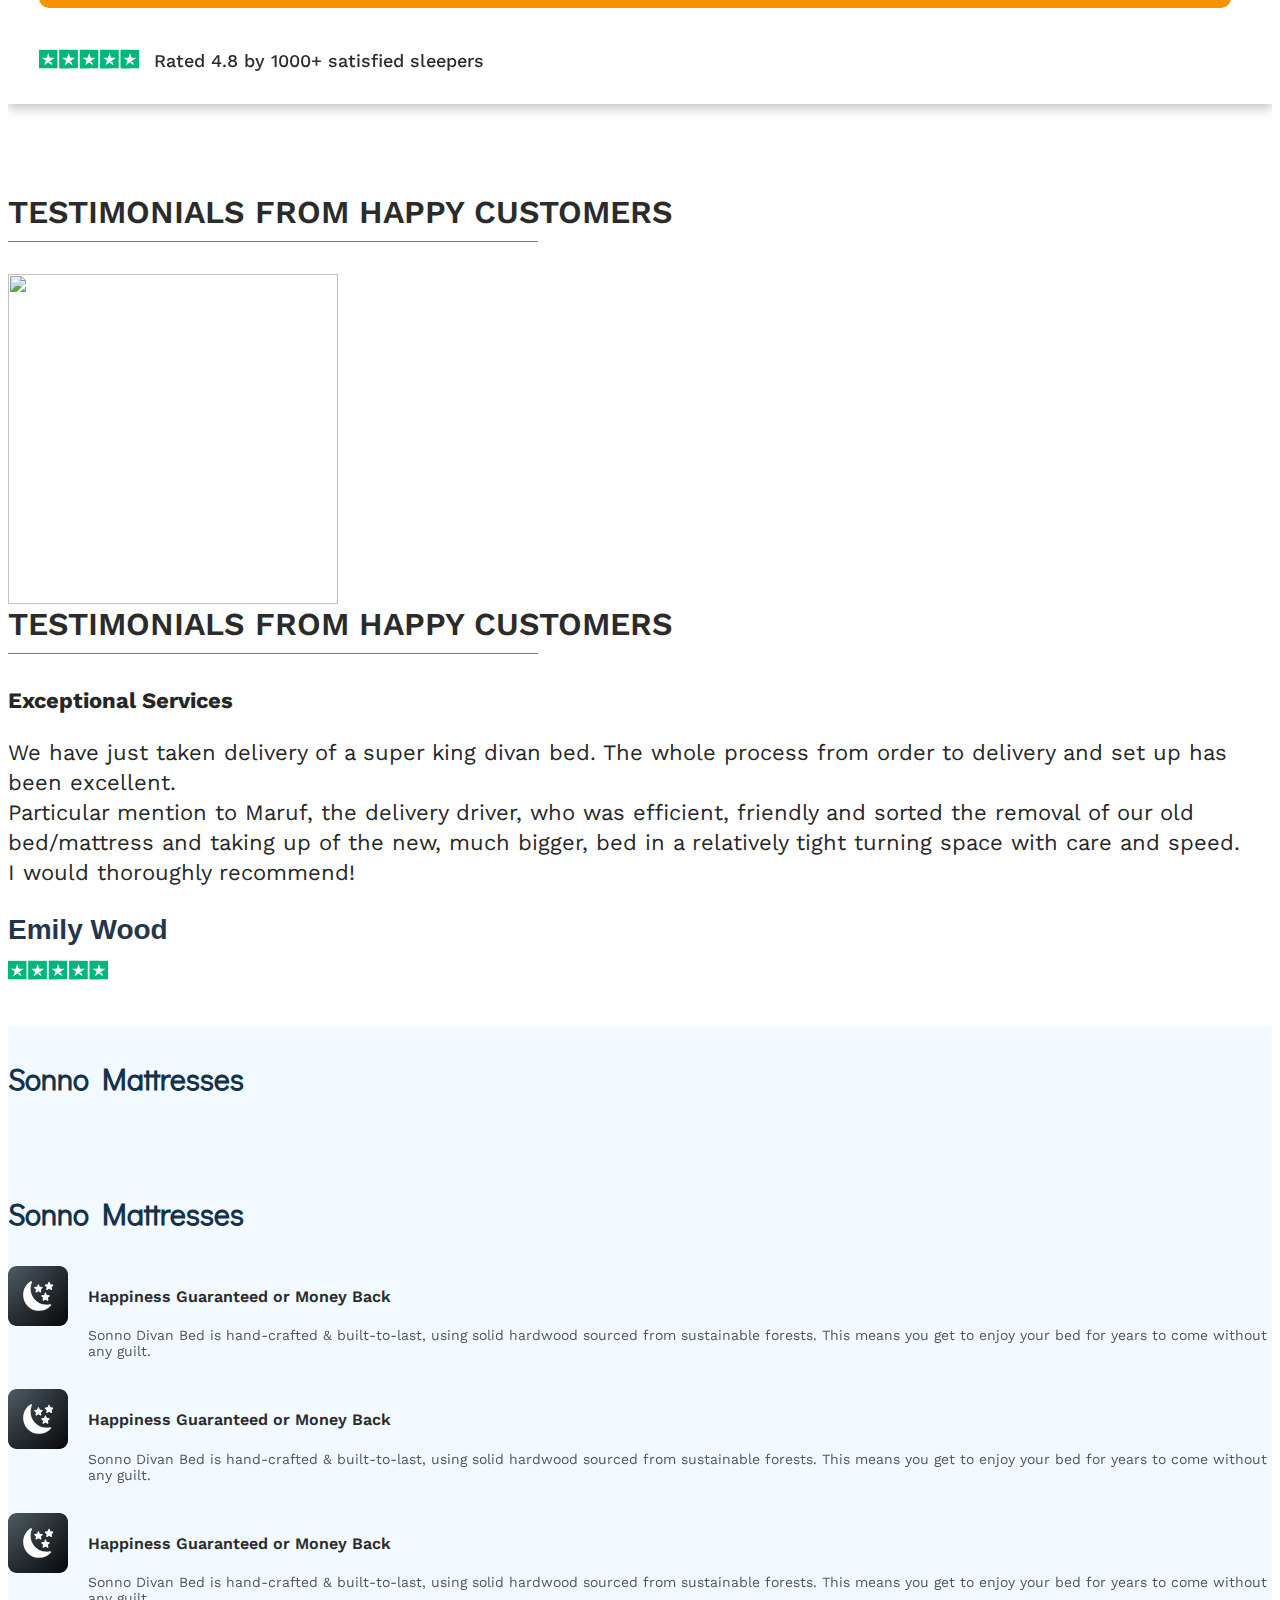
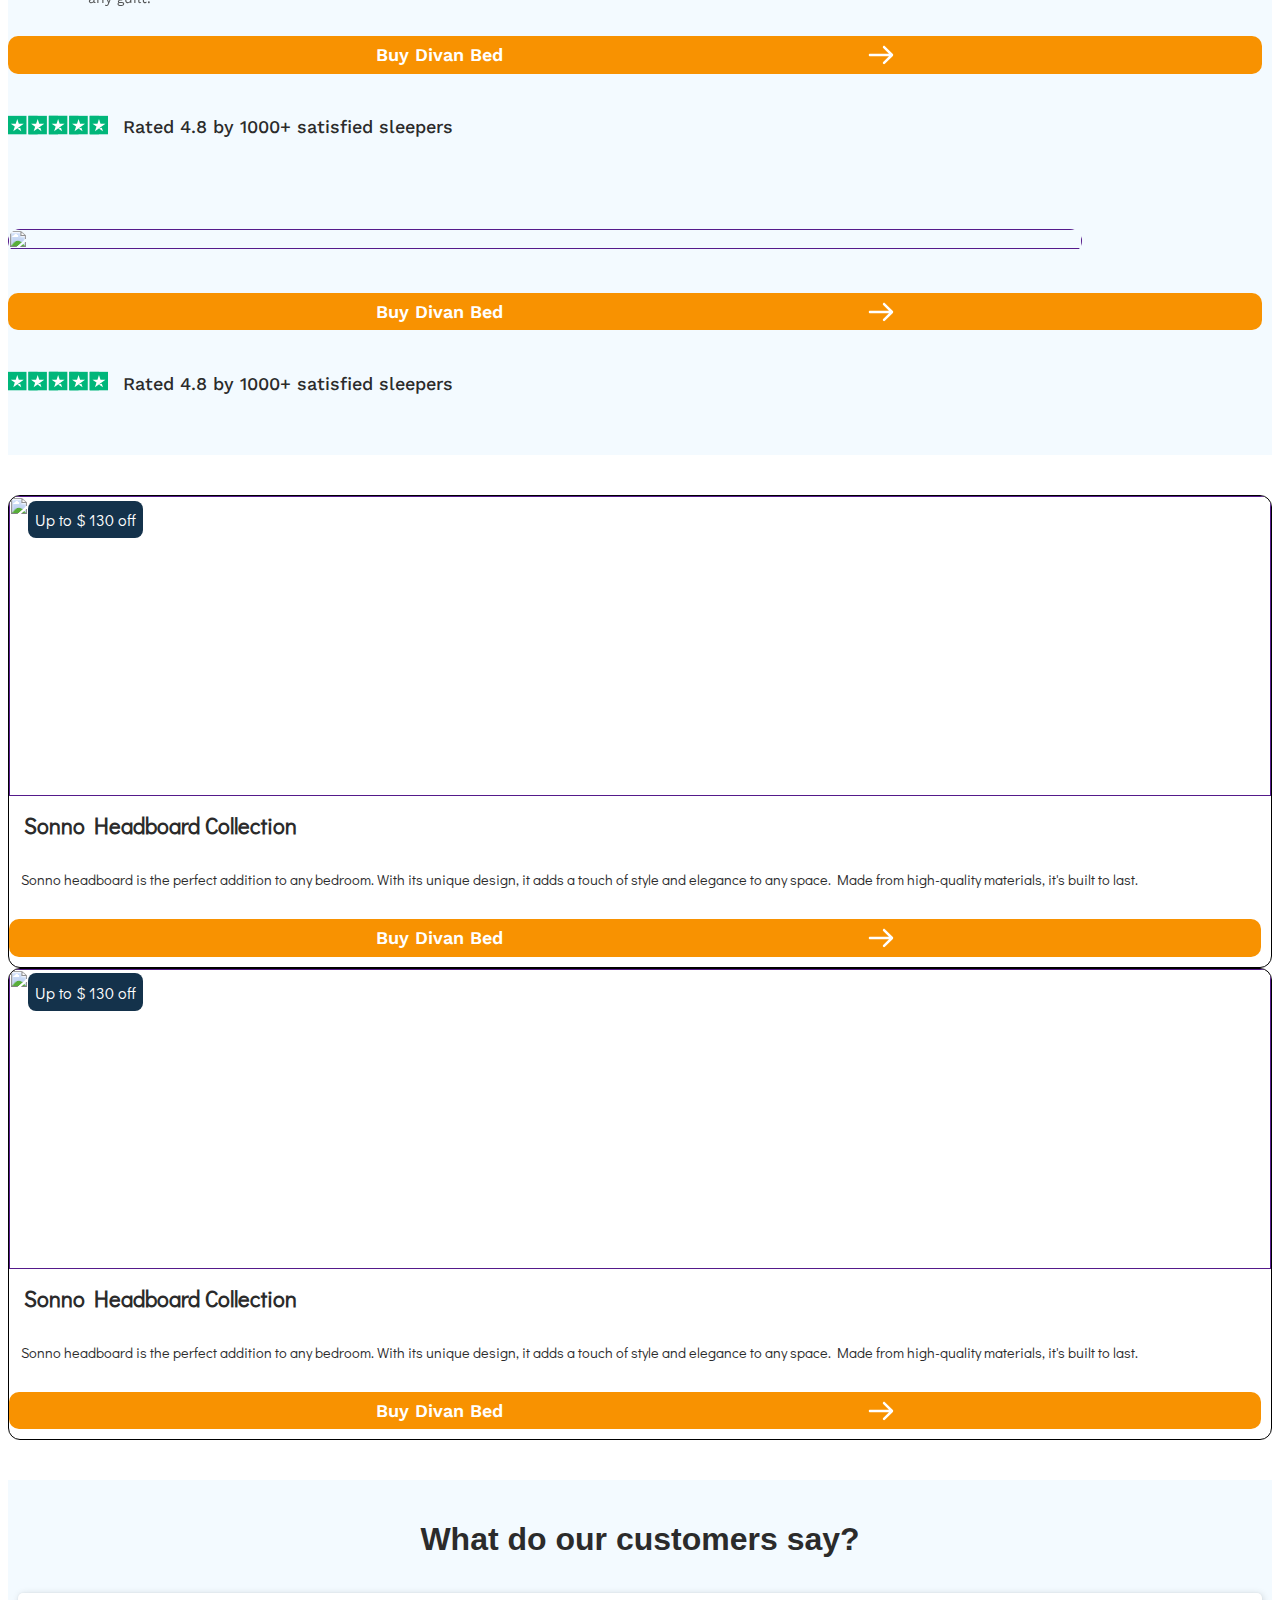
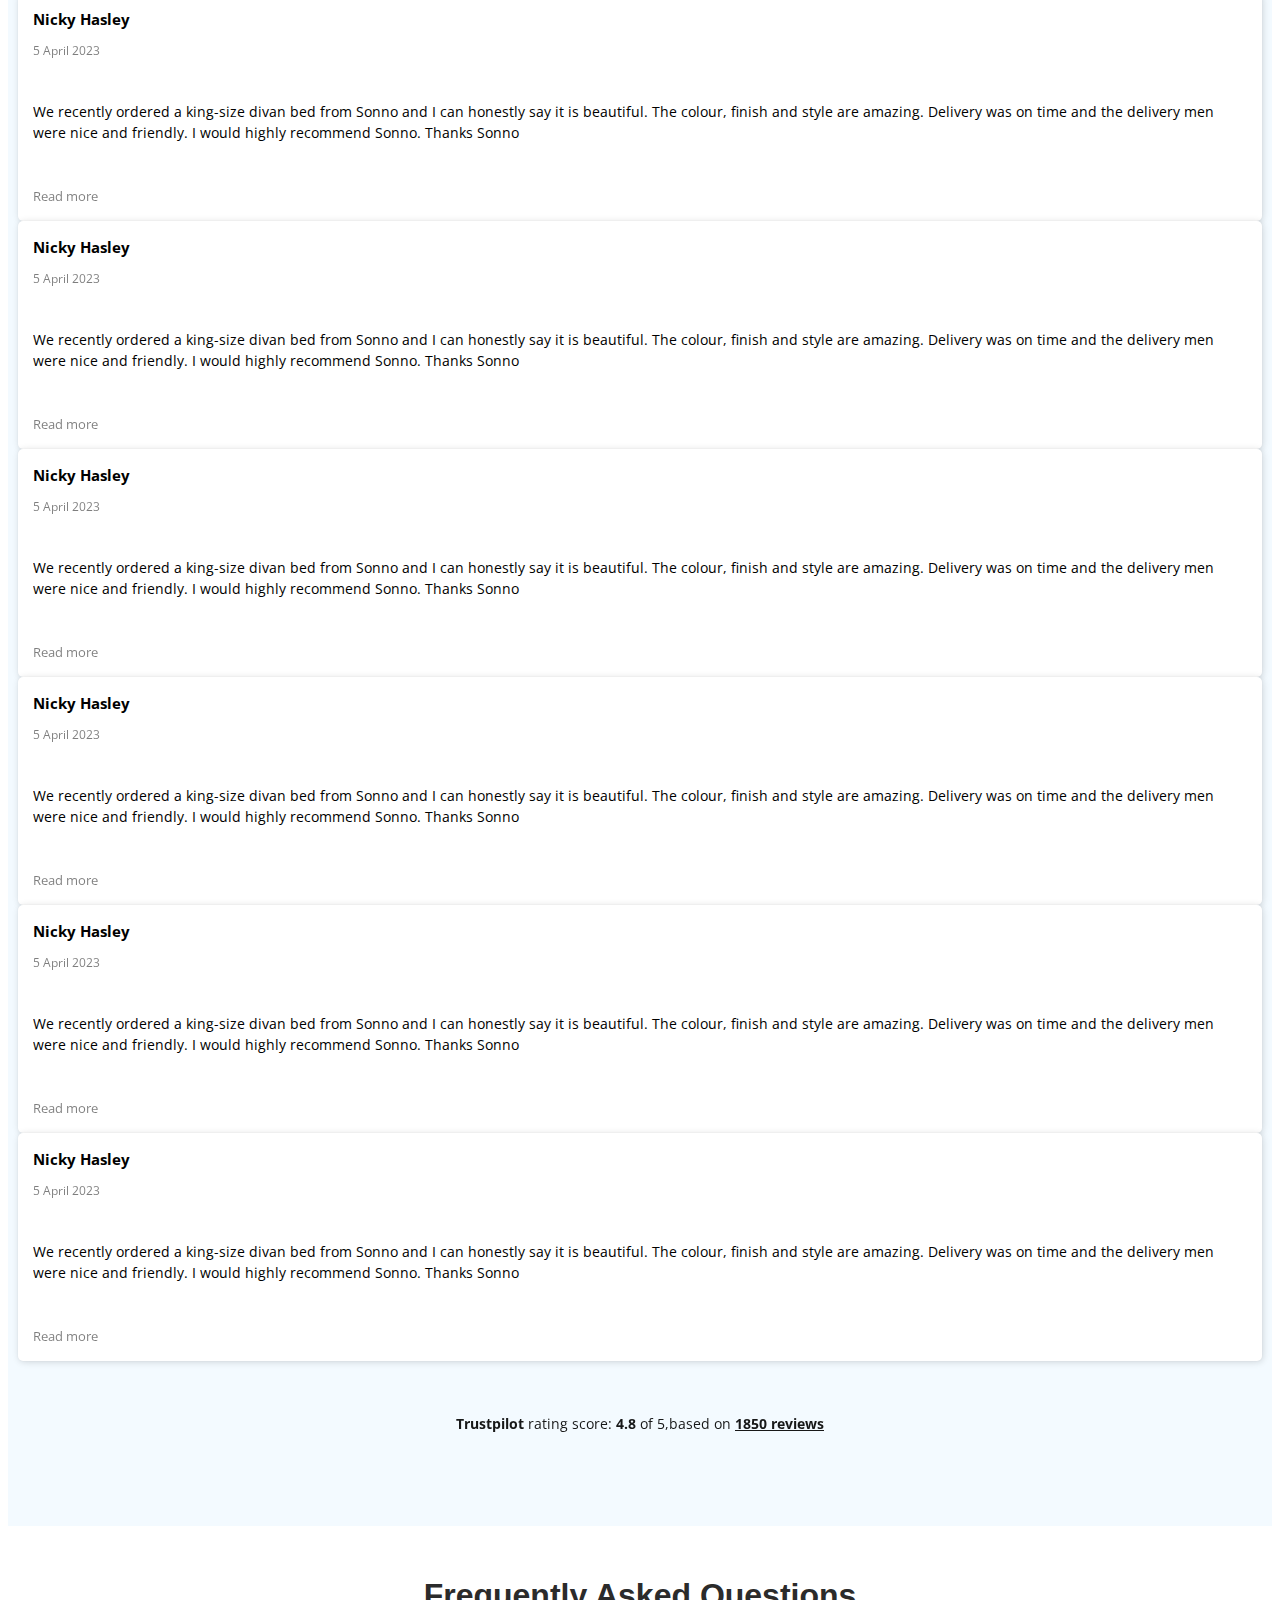
==== commit 7bc1d3fa: "chore:mobile menu" ====
--- a/index.html
+++ b/index.html
@@ -115,41 +115,63 @@
         <nav>
           <ul class="navLinks__list">
             <li>
-              <a href=""> <span>Orthopardic Mattresses</span> <i class="fa-solid fa-chevron-right"></i> </a>
+              <div class="nav__dropdown">
+                <a type="button" class="open__submenu"> Mattresses <i class="fa-solid fa-chevron-right"></i> </a>
+                <div class="overflow-hidden">
+                  <ul class="vertical__dropdownMenu">
+                    <li>
+                      <a type="button" class="back__to__menu"><span><i
+                            class="fa-solid fa-chevron-left me-2"></i>Back</span></a>
+                    </li>
+
+                    <li>
+                      <a href=""> <span>Orthopardic Mattresses</span> </a>
+                    </li>
+                    <li>
+                      <a href=""> <span>Orthopardic Mattresses</span> </a>
+                    </li>
+                    <li>
+                      <a href=""> <span>Orthopardic Mattresses</span> </a>
+                    </li>
+                    <li>
+                      <a href=""> <span>Orthopardic Mattresses</span> </a>
+                    </li>
+                  </ul>
+                </div>
+              </div>
             </li>
             <li>
-              <a href=""> <span>Orthopardic Mattresses</span> <i class="fa-solid fa-chevron-right"></i> </a>
+              <a> <span>Orthopardic Mattresses</span> </a>
             </li>
             <li>
-              <a href=""> <span>Orthopardic Mattresses</span> <i class="fa-solid fa-chevron-right"></i> </a>
+              <a> <span>Orthopardic Mattresses</span> </a>
             </li>
             <li>
-              <a href=""> <span>Orthopardic Mattresses</span> <i class="fa-solid fa-chevron-right"></i> </a>
+              <a> <span>Orthopardic Mattresses</span> </a>
             </li>
             <li>
-              <a href=""> <span>Orthopardic Mattresses</span> <i class="fa-solid fa-chevron-right"></i> </a>
+              <a> <span>Orthopardic Mattresses</span> </a>
             </li>
             <li>
               <div class="nav__dropdown">
-                <a type="button" class="open__btn"> Mattresses <i class="fa-solid fa-chevron-right"></i> </a>
+                <a type="button" class="open__submenu"> Mattresses <i class="fa-solid fa-chevron-right"></i> </a>
                 <ul class="vertical__dropdownMenu">
                   <li>
-                    <a href=""><span><i class="fa-solid fa-chevron-left me-2"></i>Back</span></a>
+                    <a type="button" class="back__to__menu"><span><i
+                          class="fa-solid fa-chevron-left me-2"></i>Back</span></a>
+                  </li>
+
+                  <li>
+                    <a href=""> <span>Orthopardic Mattresses</span> </a>
                   </li>
                   <li>
-                    <a href=""> <span>Orthopardic Mattresses</span> <i class="fa-solid fa-chevron-right"></i> </a>
+                    <a href=""> <span>Orthopardic Mattresses</span> </a>
                   </li>
                   <li>
-                    <a href=""> <span>Orthopardic Mattresses</span> <i class="fa-solid fa-chevron-right"></i> </a>
+                    <a href=""> <span>Orthopardic Mattresses</span> </a>
                   </li>
                   <li>
-                    <a href=""> <span>Orthopardic Mattresses</span> <i class="fa-solid fa-chevron-right"></i> </a>
-                  </li>
-                  <li>
-                    <a href=""> <span>Orthopardic Mattresses</span> <i class="fa-solid fa-chevron-right"></i> </a>
-                  </li>
-                  <li>
-                    <a href=""> <span>Orthopardic Mattresses</span> <i class="fa-solid fa-chevron-right"></i> </a>
+                    <a href=""> <span>Orthopardic Mattresses</span> </a>
                   </li>
                 </ul>
               </div>
@@ -174,7 +196,6 @@
       UP to <strong>70% off</strong> alse and free man delivery
     </div>
     <header>
-
       <div class="top__header">
         <div class="container">
           <div class="d-flex align-items-center justify-content-between">
--- a/style/main.css
+++ b/style/main.css
@@ -621,13 +621,14 @@
 .offcanvas.new__mobile__nav .offcanvas-header .close__btn {
   position: absolute;
   right: 10px;
-  top: 50%;
+  top: 29%;
   transform: translateY(-50%);
   font-size: 35px;
   font-weight: 800;
   color: #1b1b1b;
   text-decoration: none;
   display: inline-block;
+  z-index: 99;
 }
 .offcanvas .offcanvas-body {
   padding: 0;
@@ -657,15 +658,19 @@
   font-size: 12px;
   margin-top: 3px;
 }
-.offcanvas .offcanvas-body .navLinks__list li .vertical__dropdownMenu {
+.offcanvas .offcanvas-body .navLinks__list li .nav__dropdown {
+  overflow: hidden;
+}
+.offcanvas .offcanvas-body .navLinks__list li .nav__dropdown .vertical__dropdownMenu {
   list-style: none;
   position: absolute;
   height: 100vh;
   background-color: white;
   top: 0;
-  width: 100%;
+  width: 0;
   padding: 0;
   margin: 0;
+  overflow: hidden;
 }
 
 #mobile__popup__wrapper {
@@ -859,11 +864,7 @@
 section.product__detail .product__slider {
   margin-bottom: 50px;
 }
-section.product__detail .product__slider .single__slider {
-  position: relative;
-  margin-bottom: 20px;
-}
-section.product__detail .product__slider .single__slider .people__watch__count {
+section.product__detail .product__slider .people__watch__count {
   display: flex;
   align-items: center;
   position: absolute;
@@ -880,6 +881,11 @@
   font-weight: 500;
   font-size: 14px;
   color: #fff;
+  z-index: 9;
+}
+section.product__detail .product__slider .single__slider {
+  position: relative;
+  margin-bottom: 20px;
 }
 section.product__detail .product__slider .single__slider img {
   height: 450px;
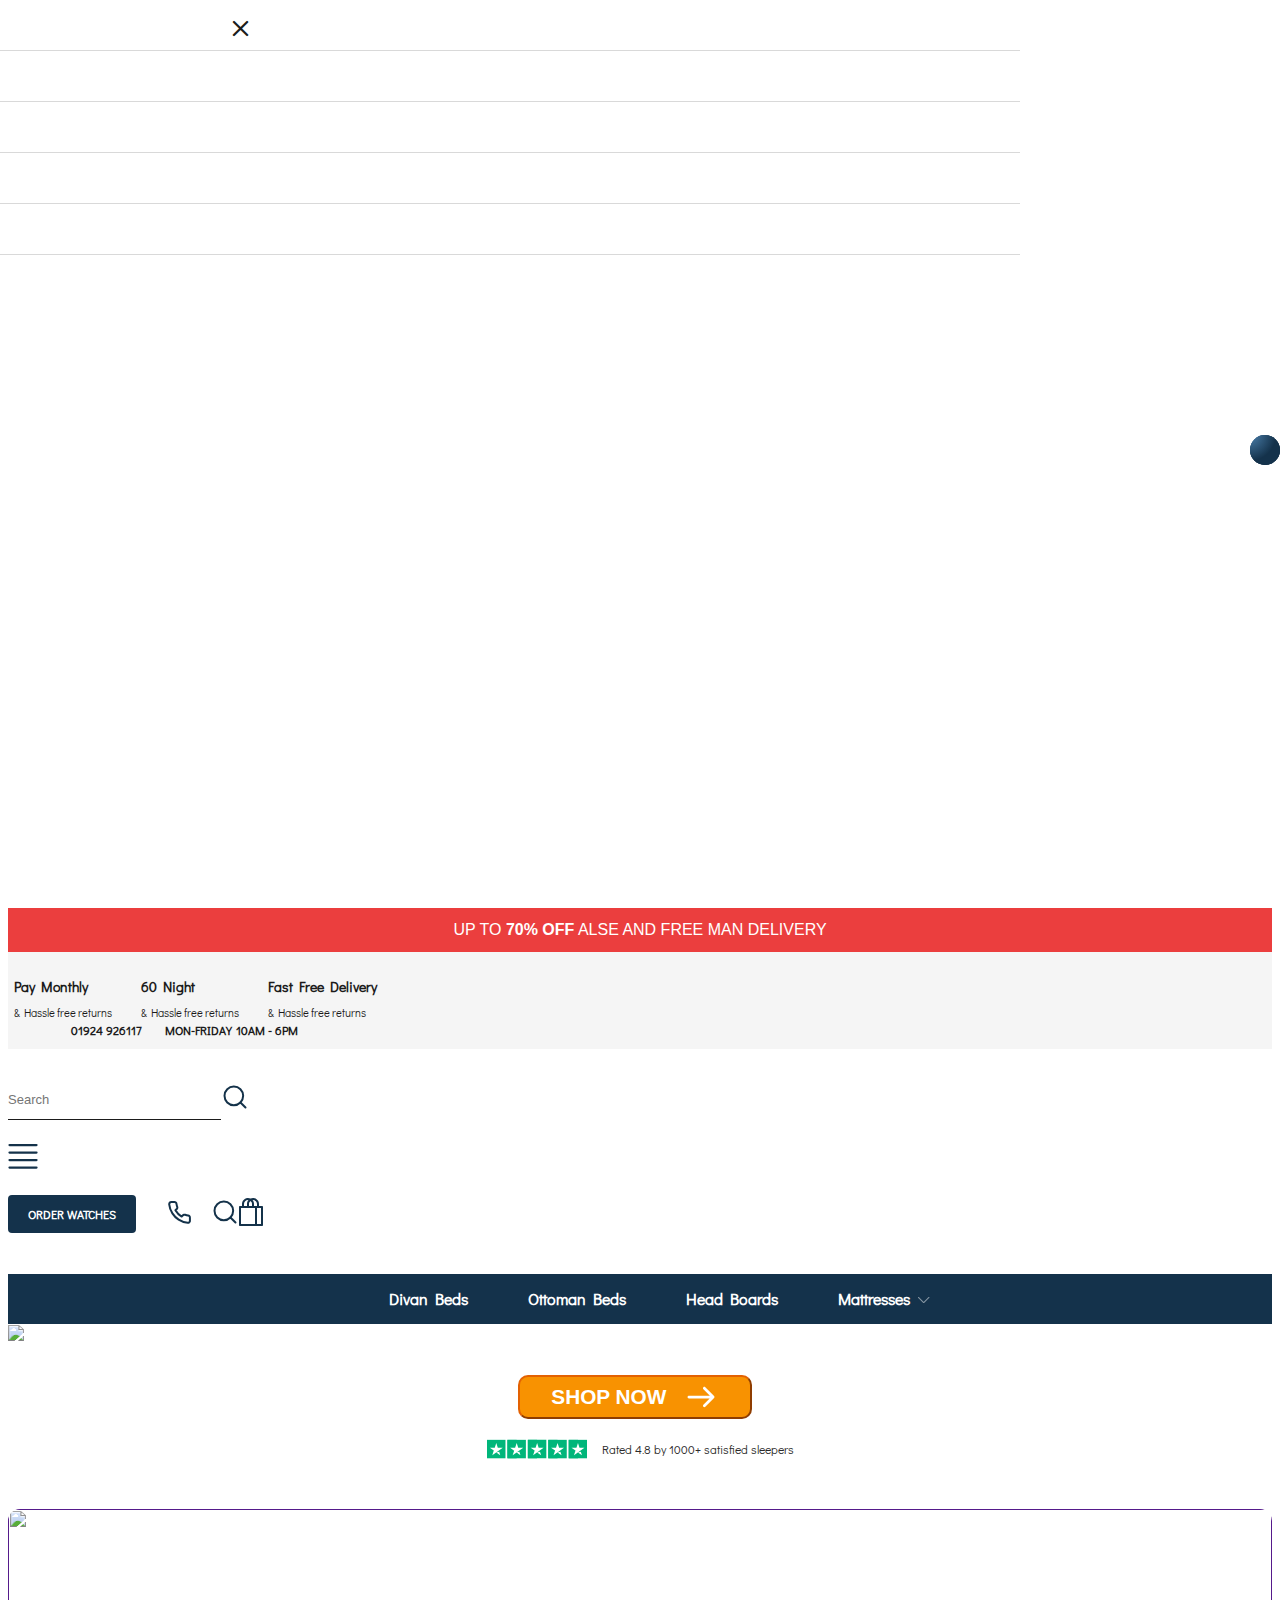
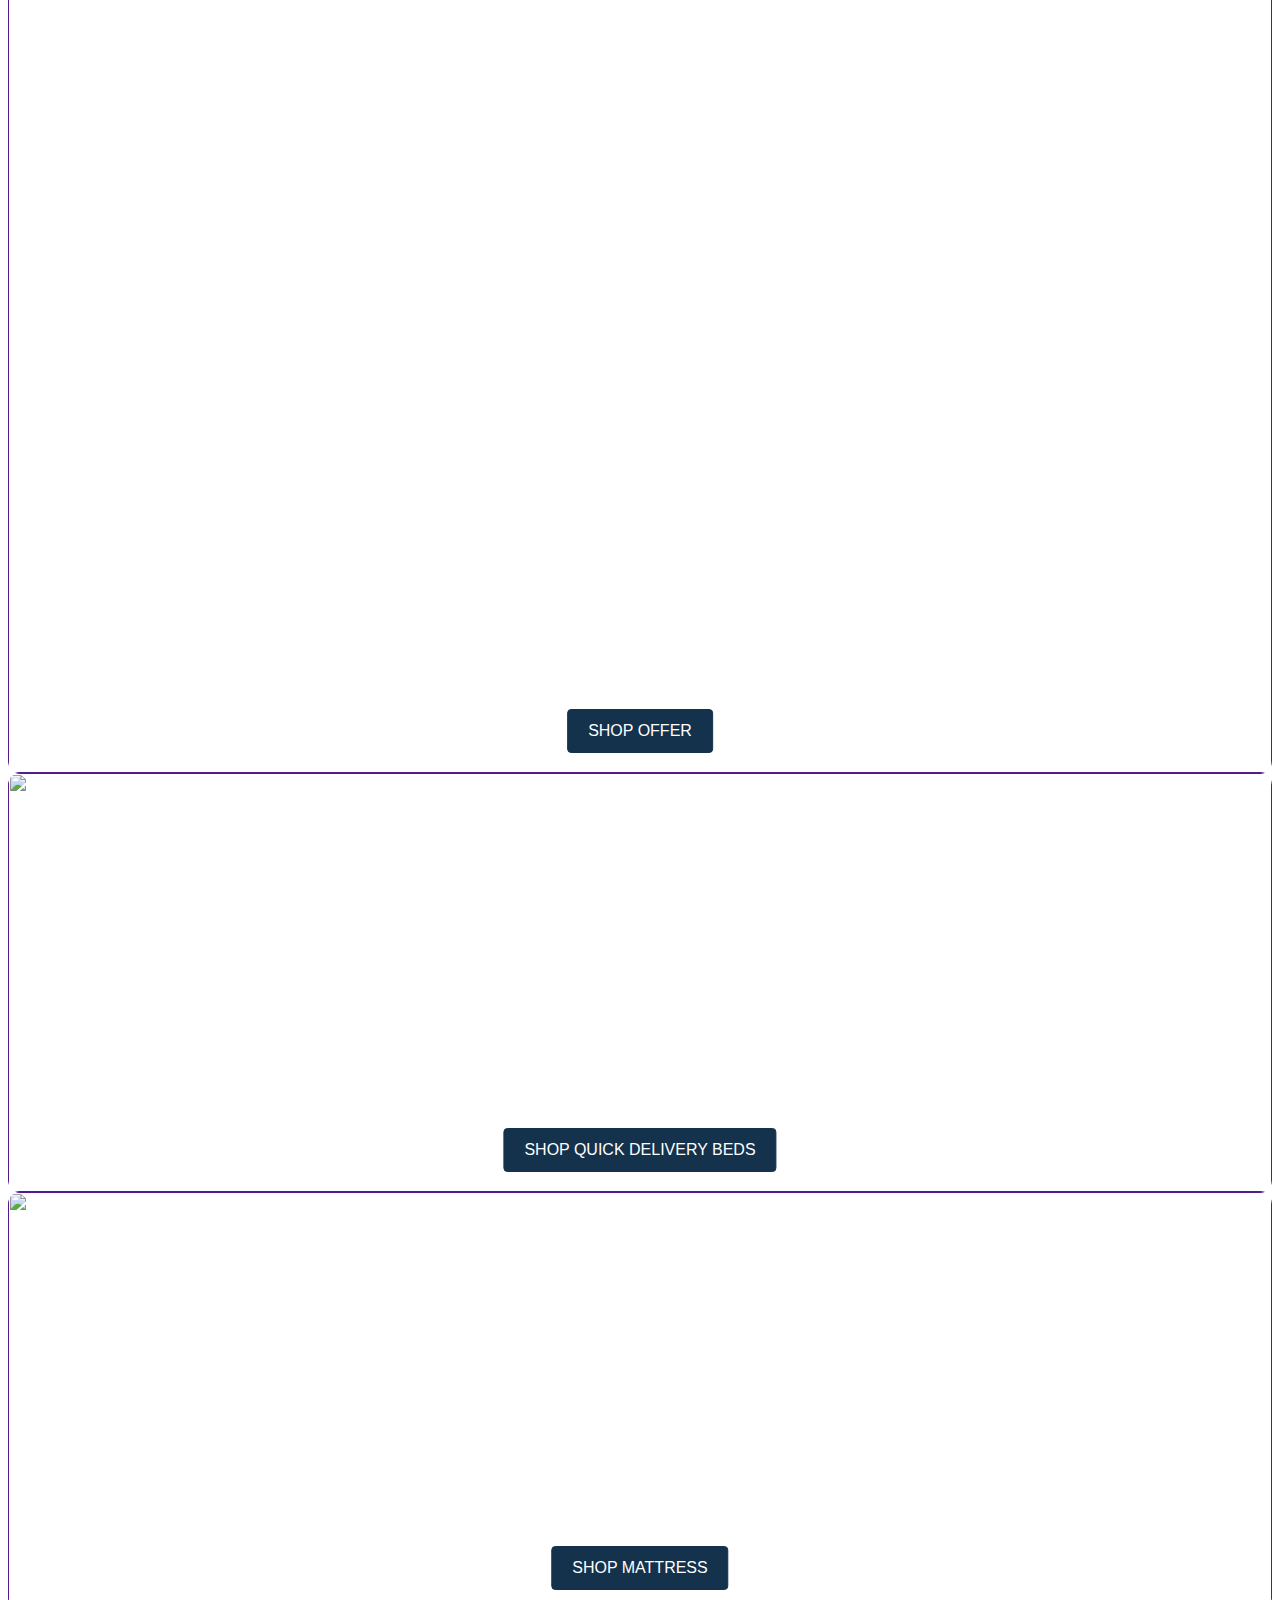
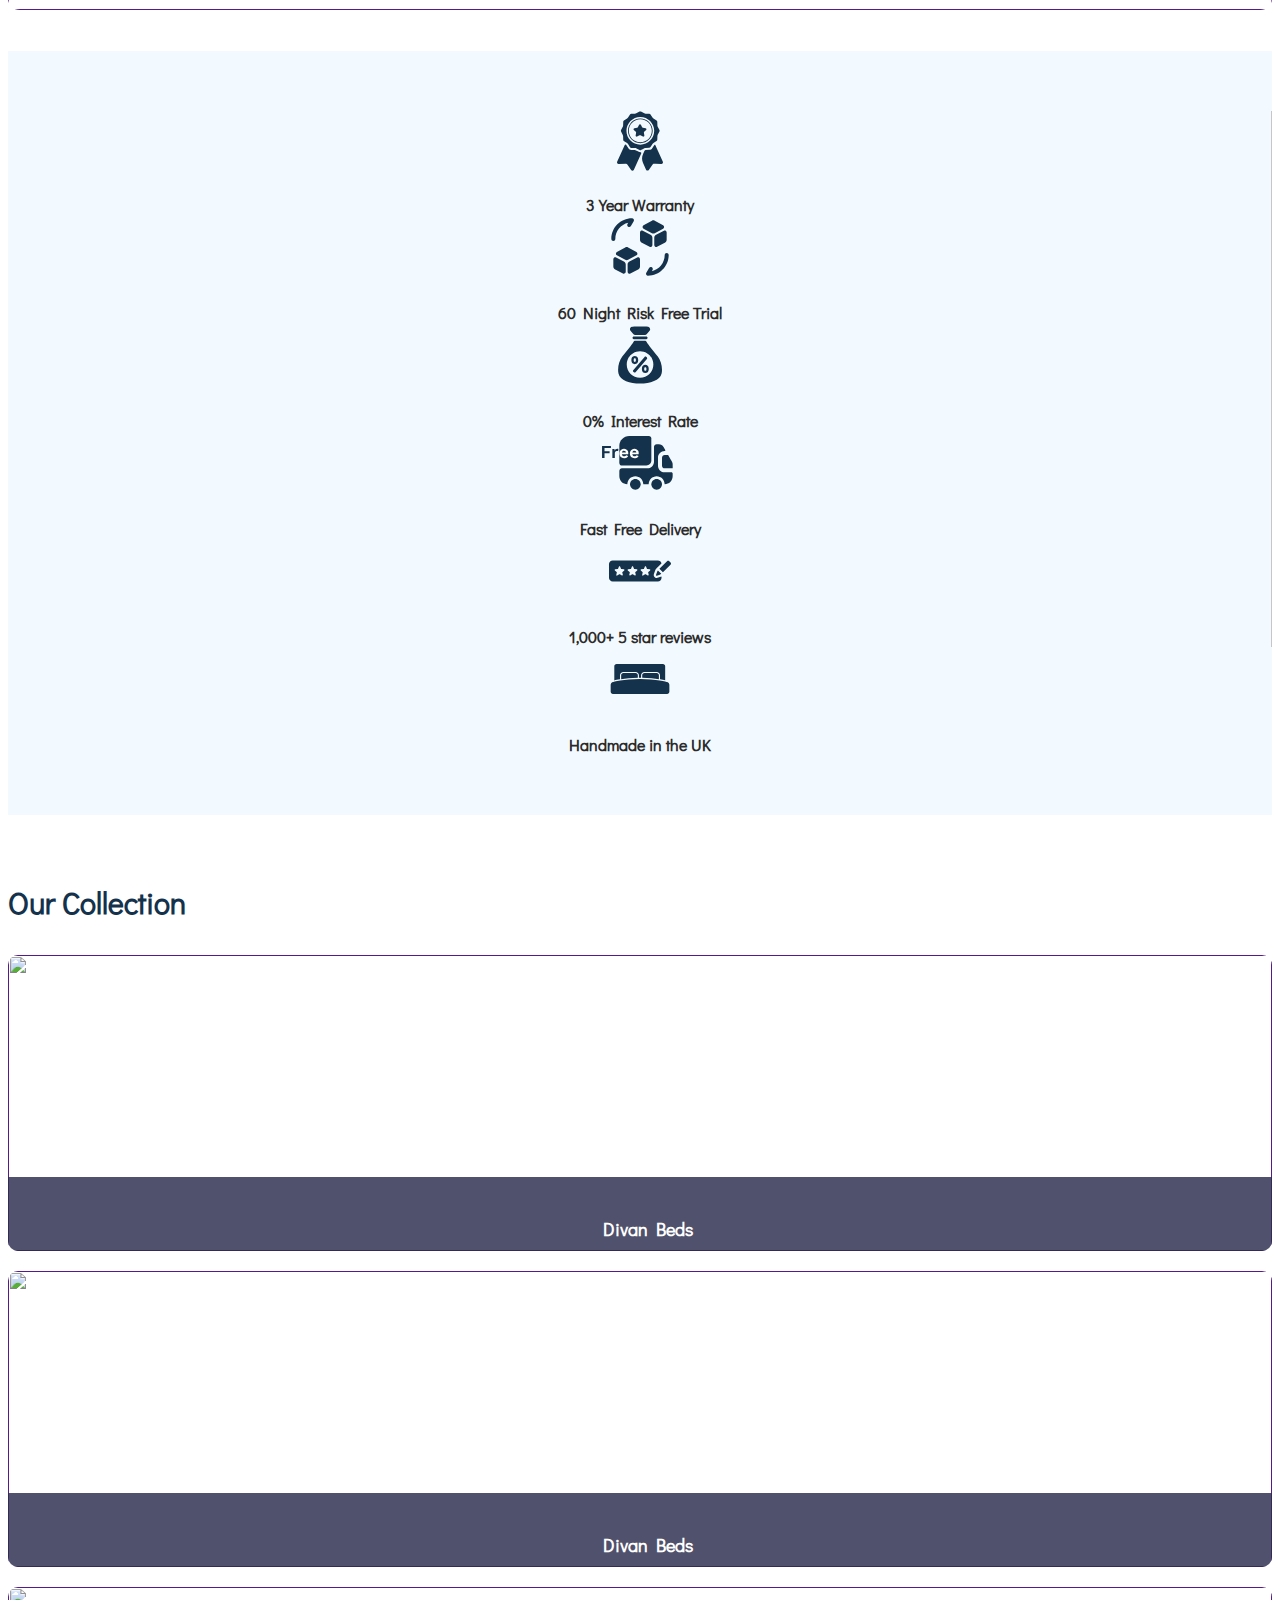
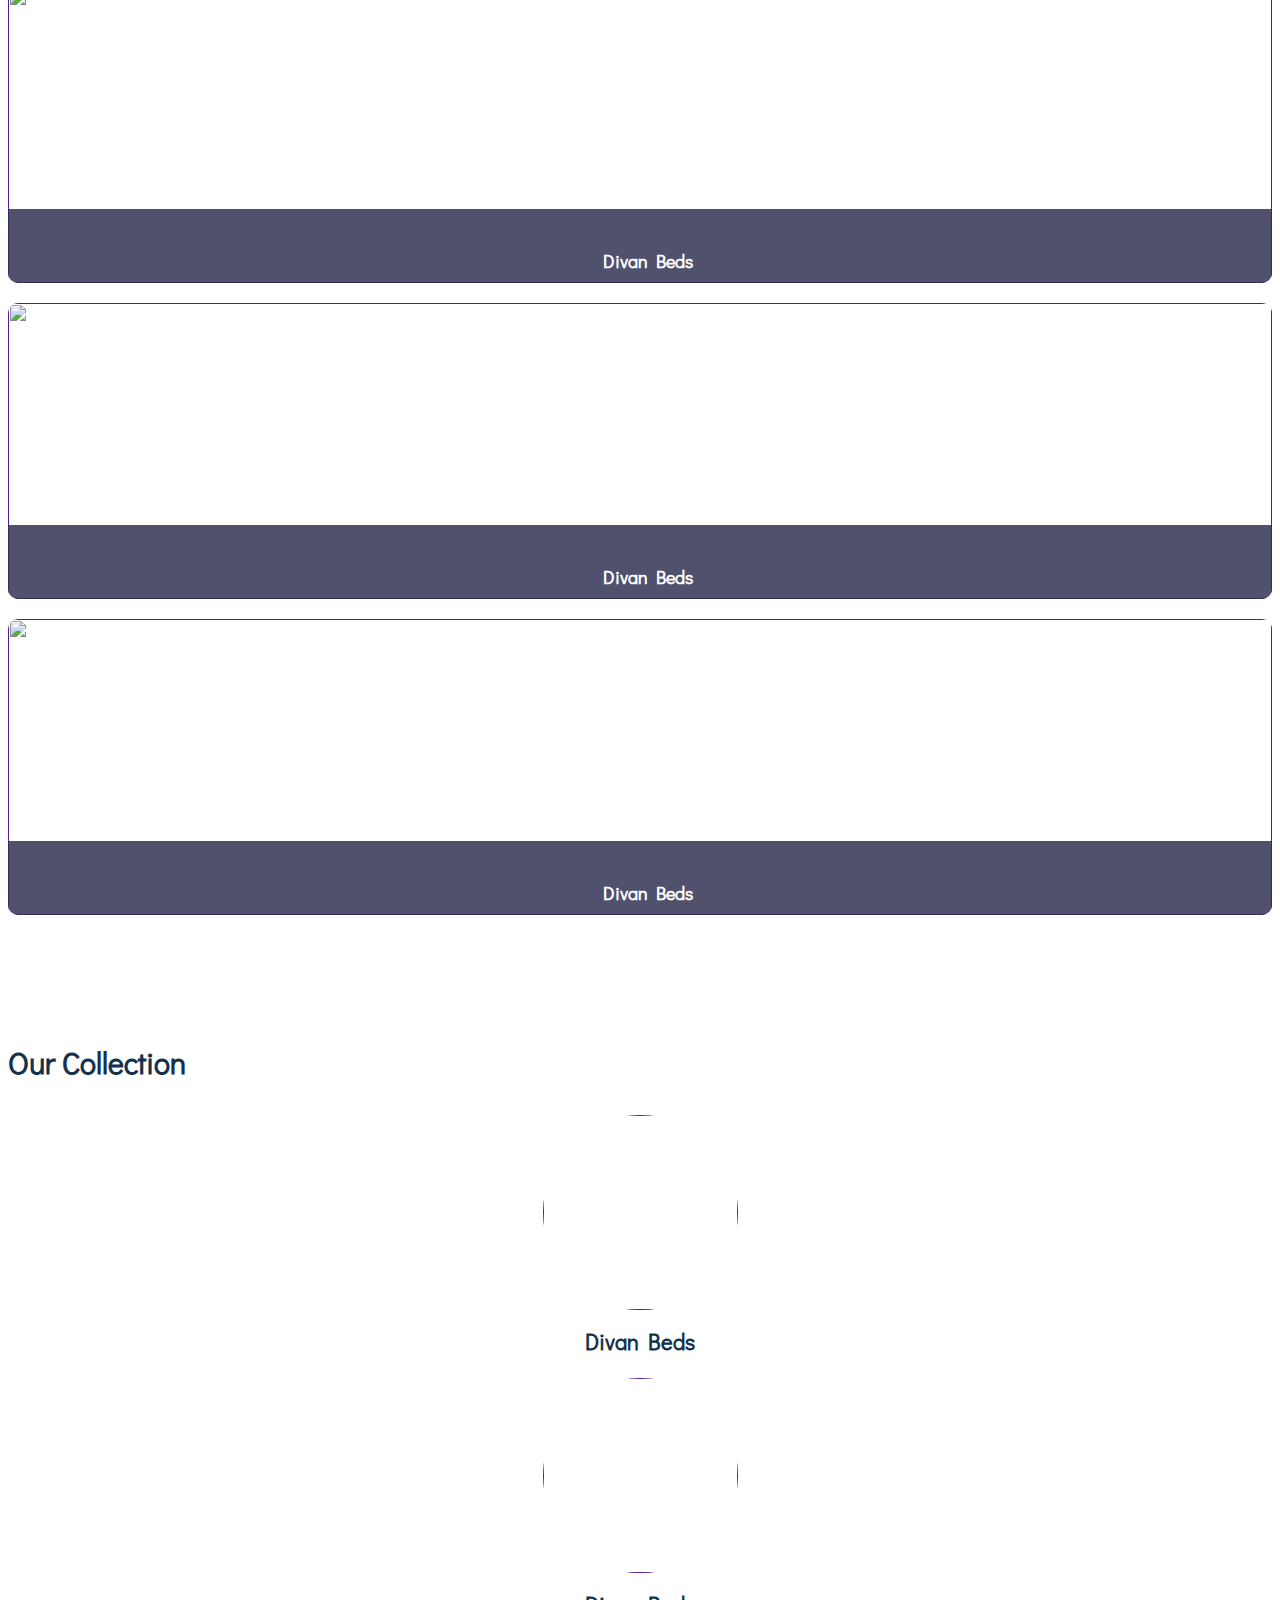
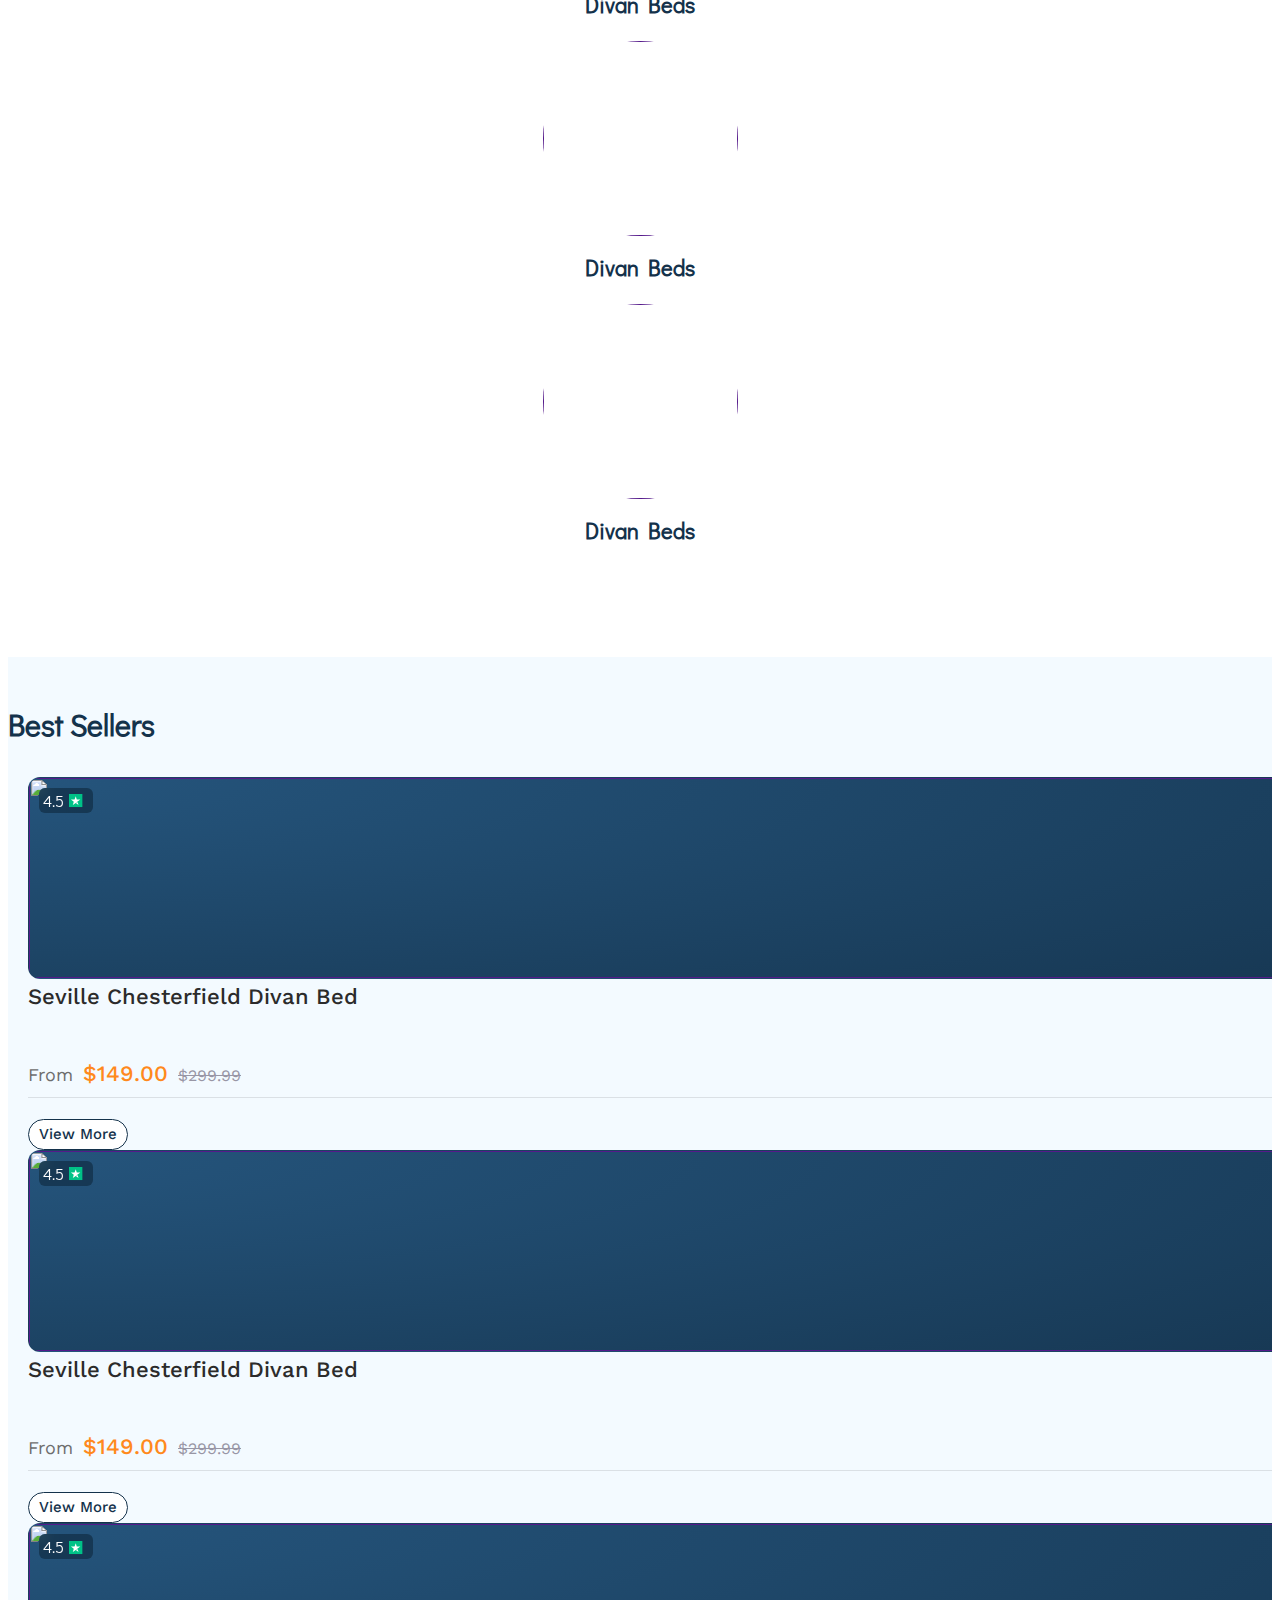
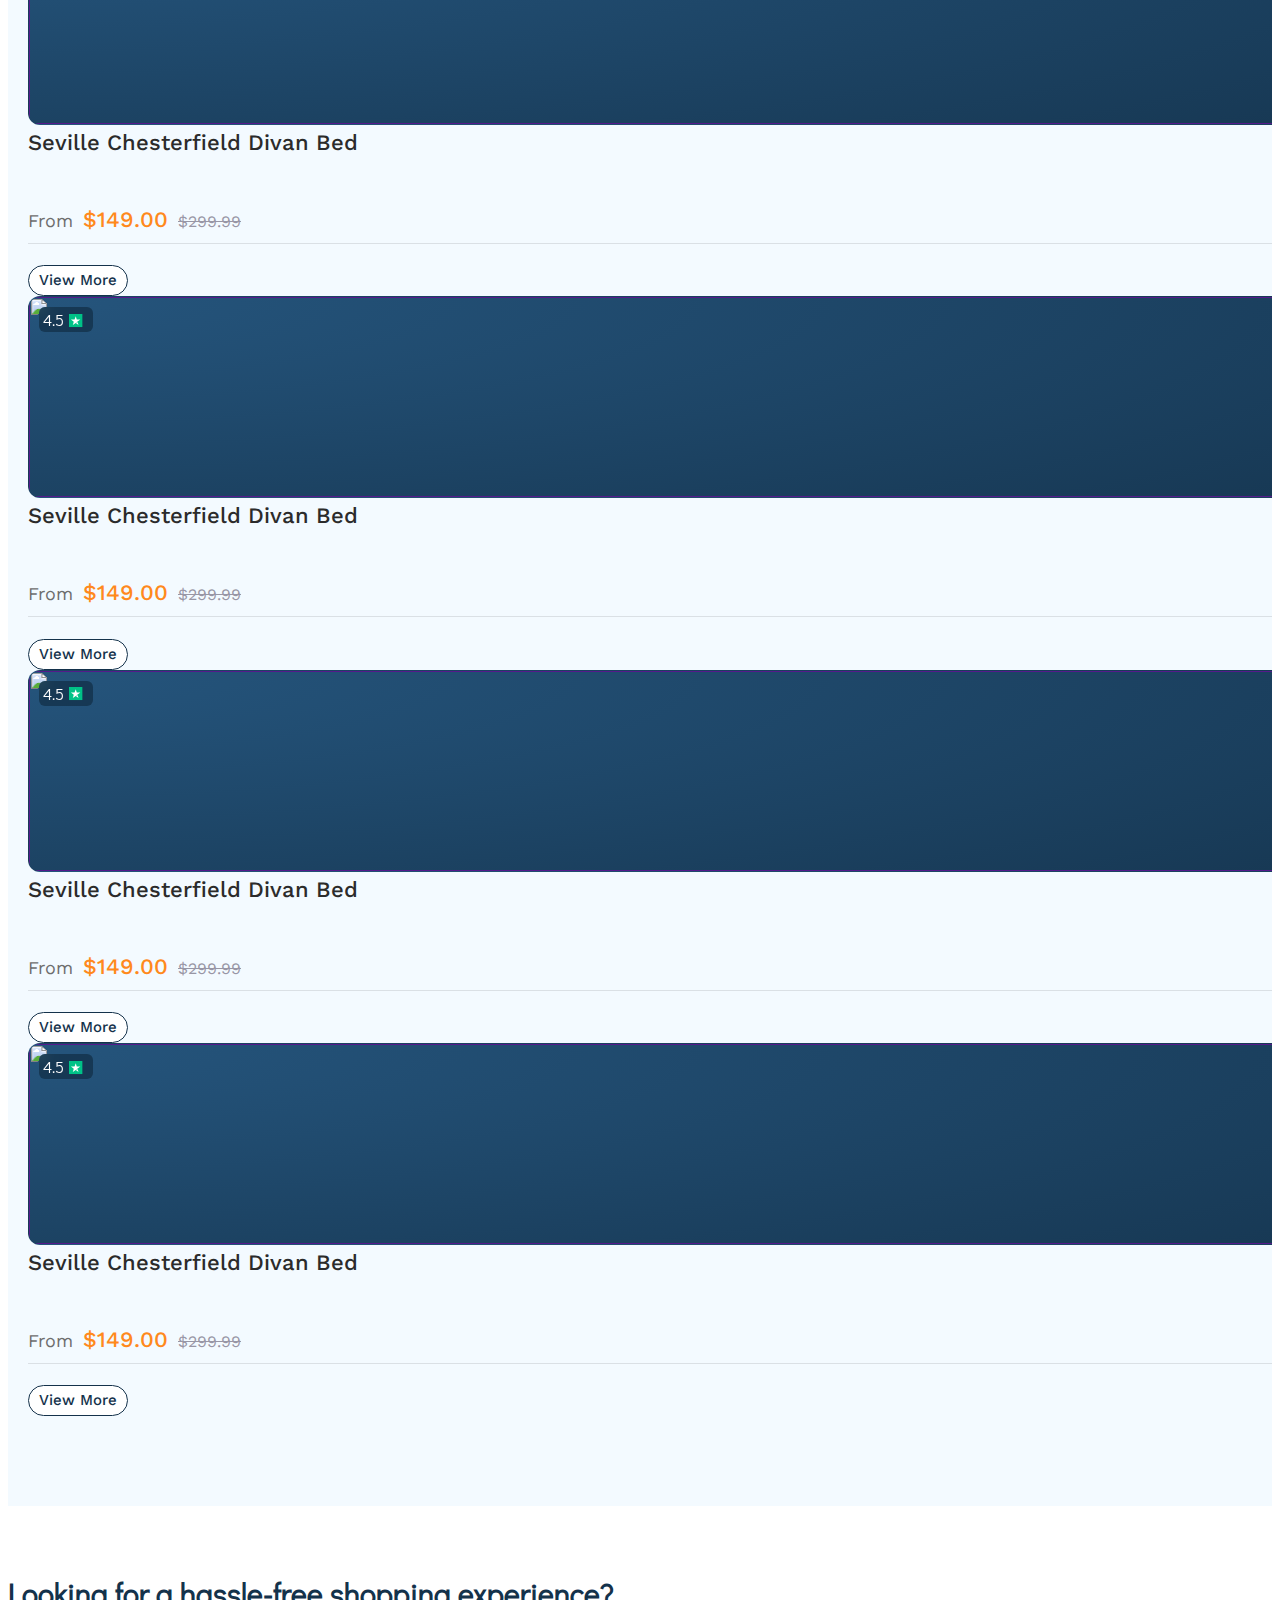
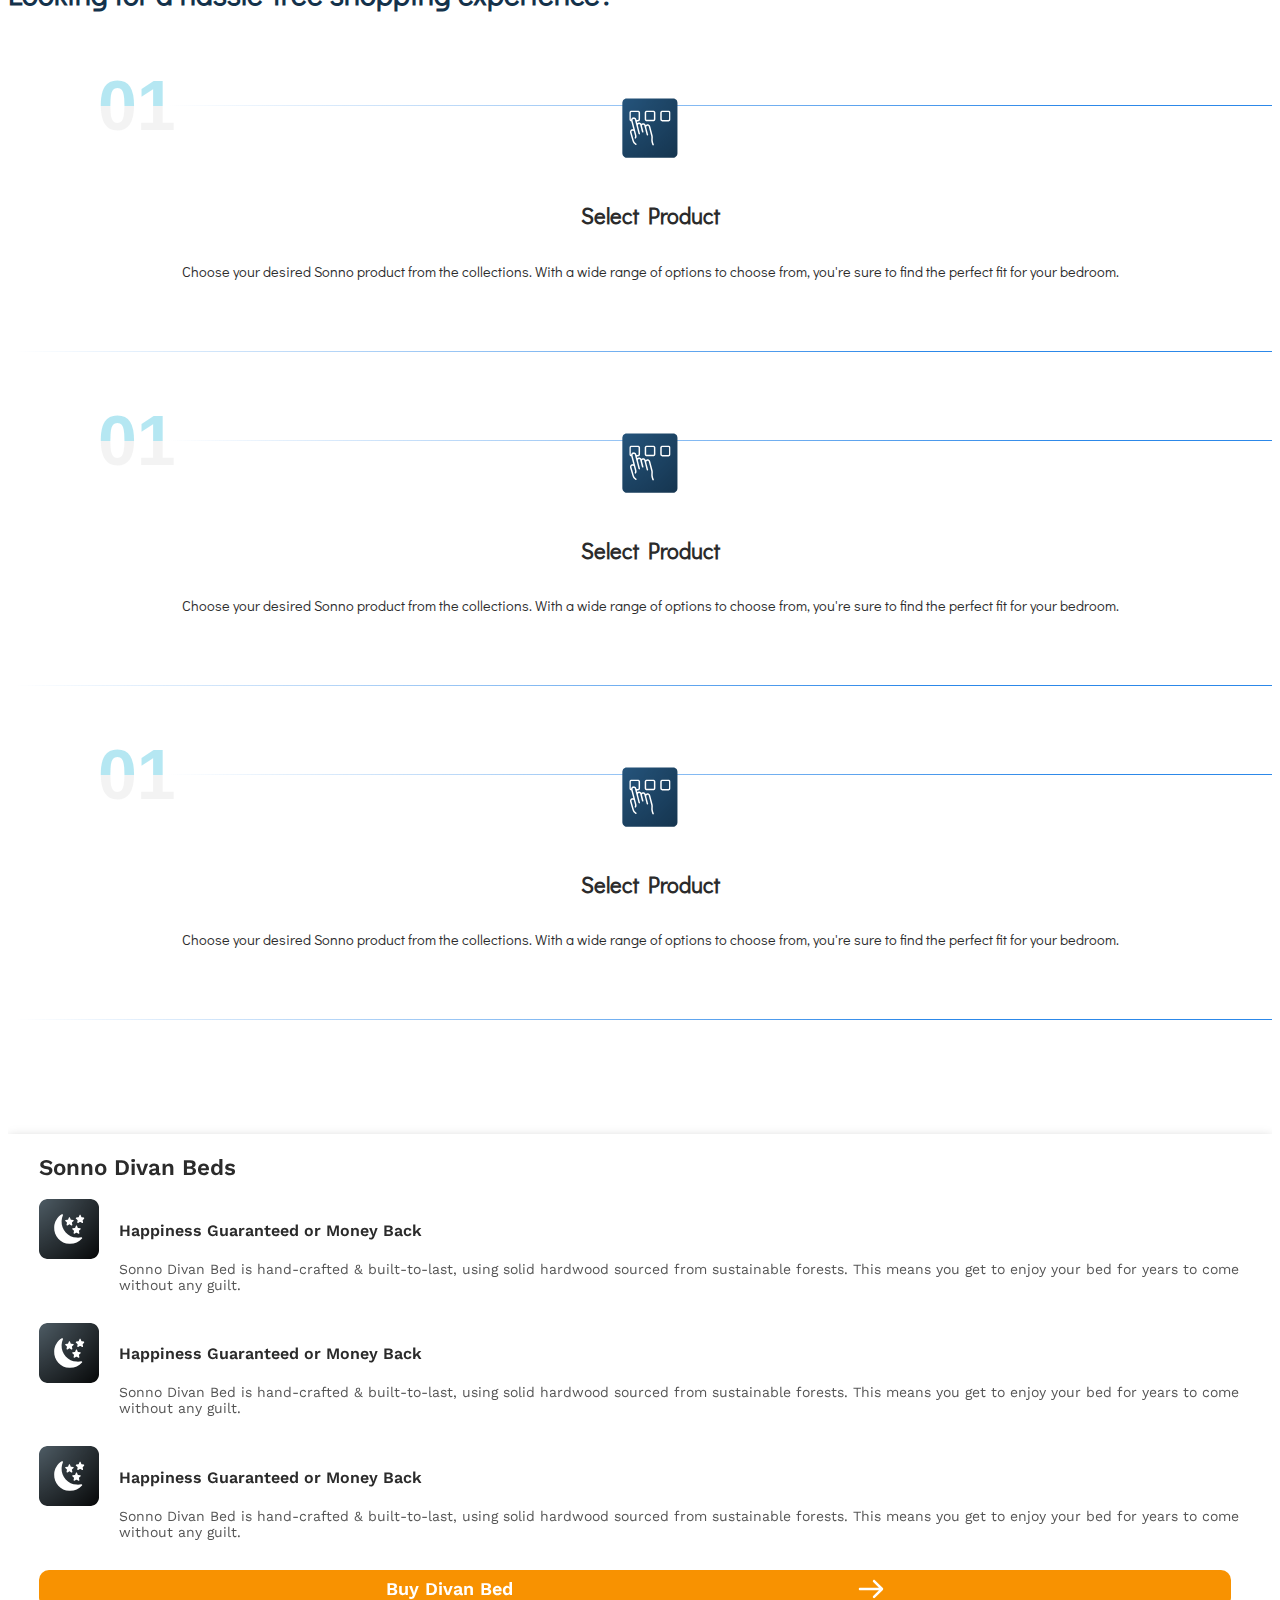
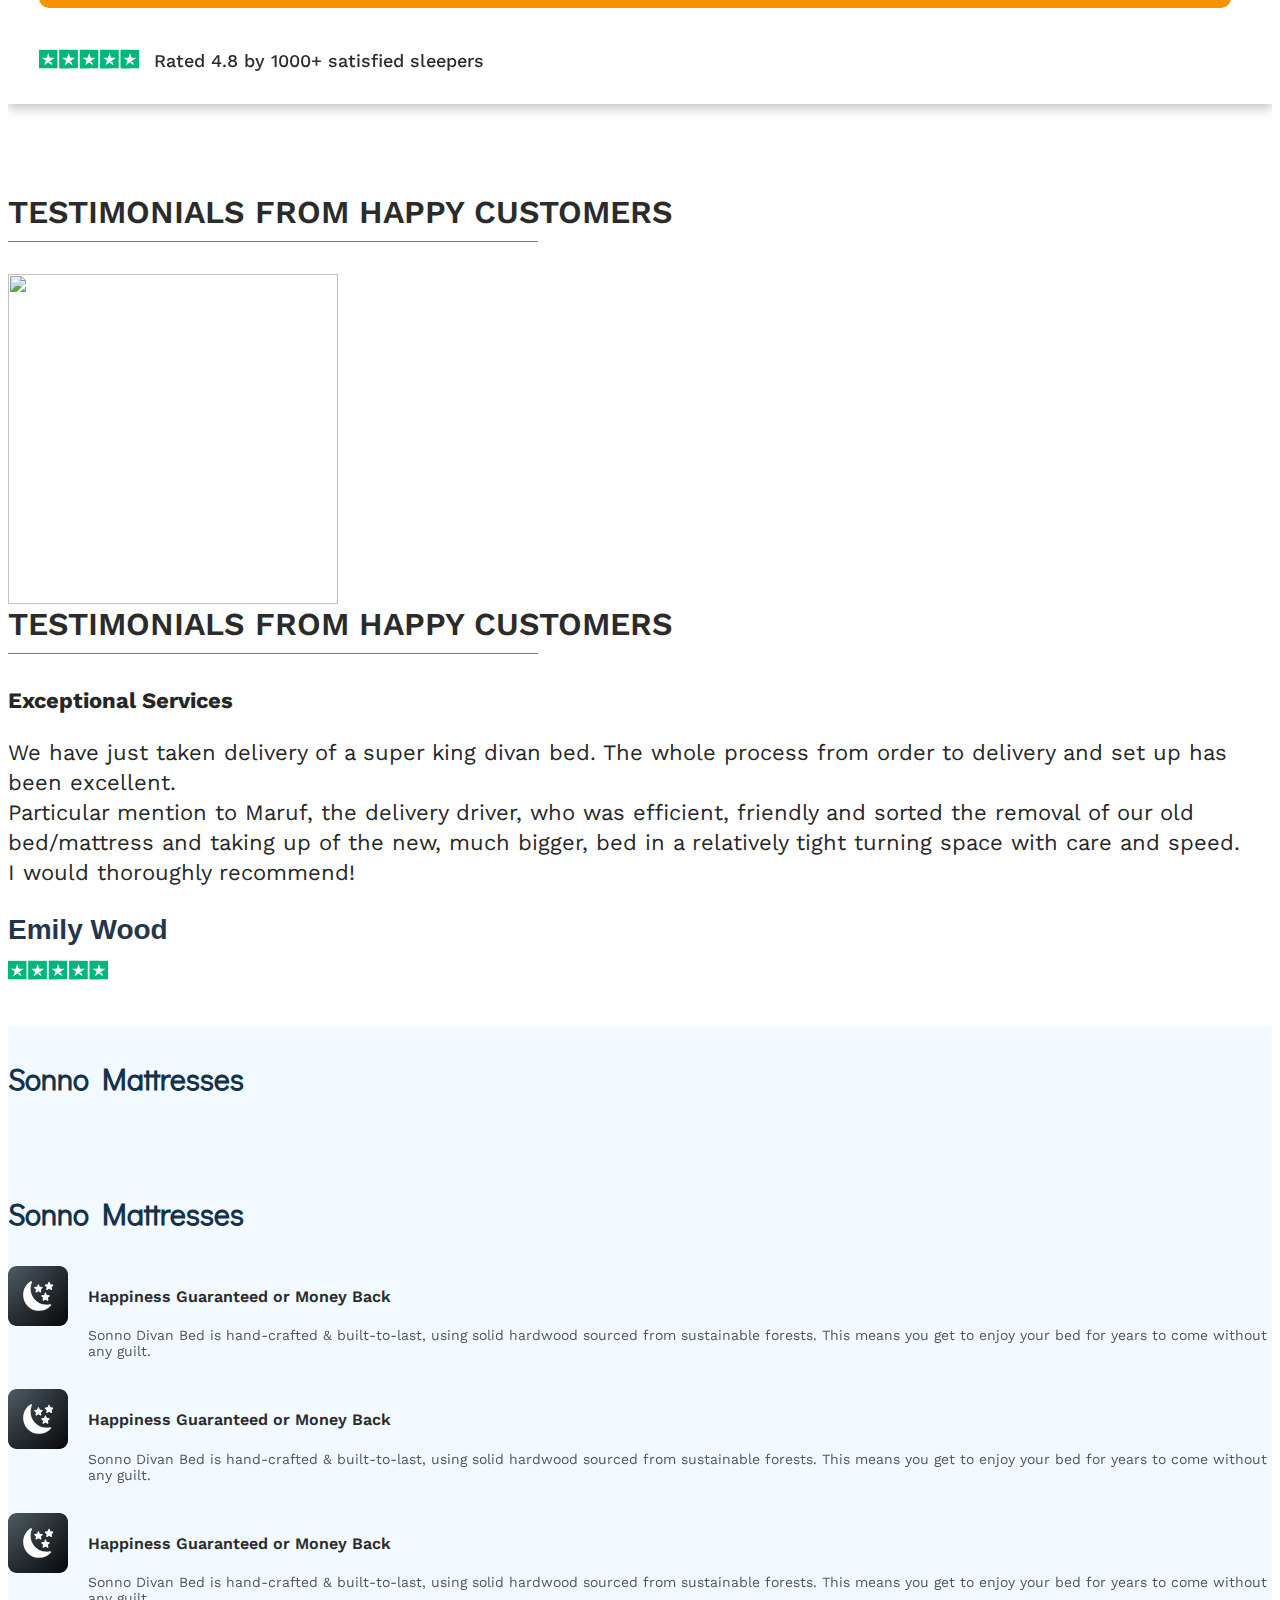
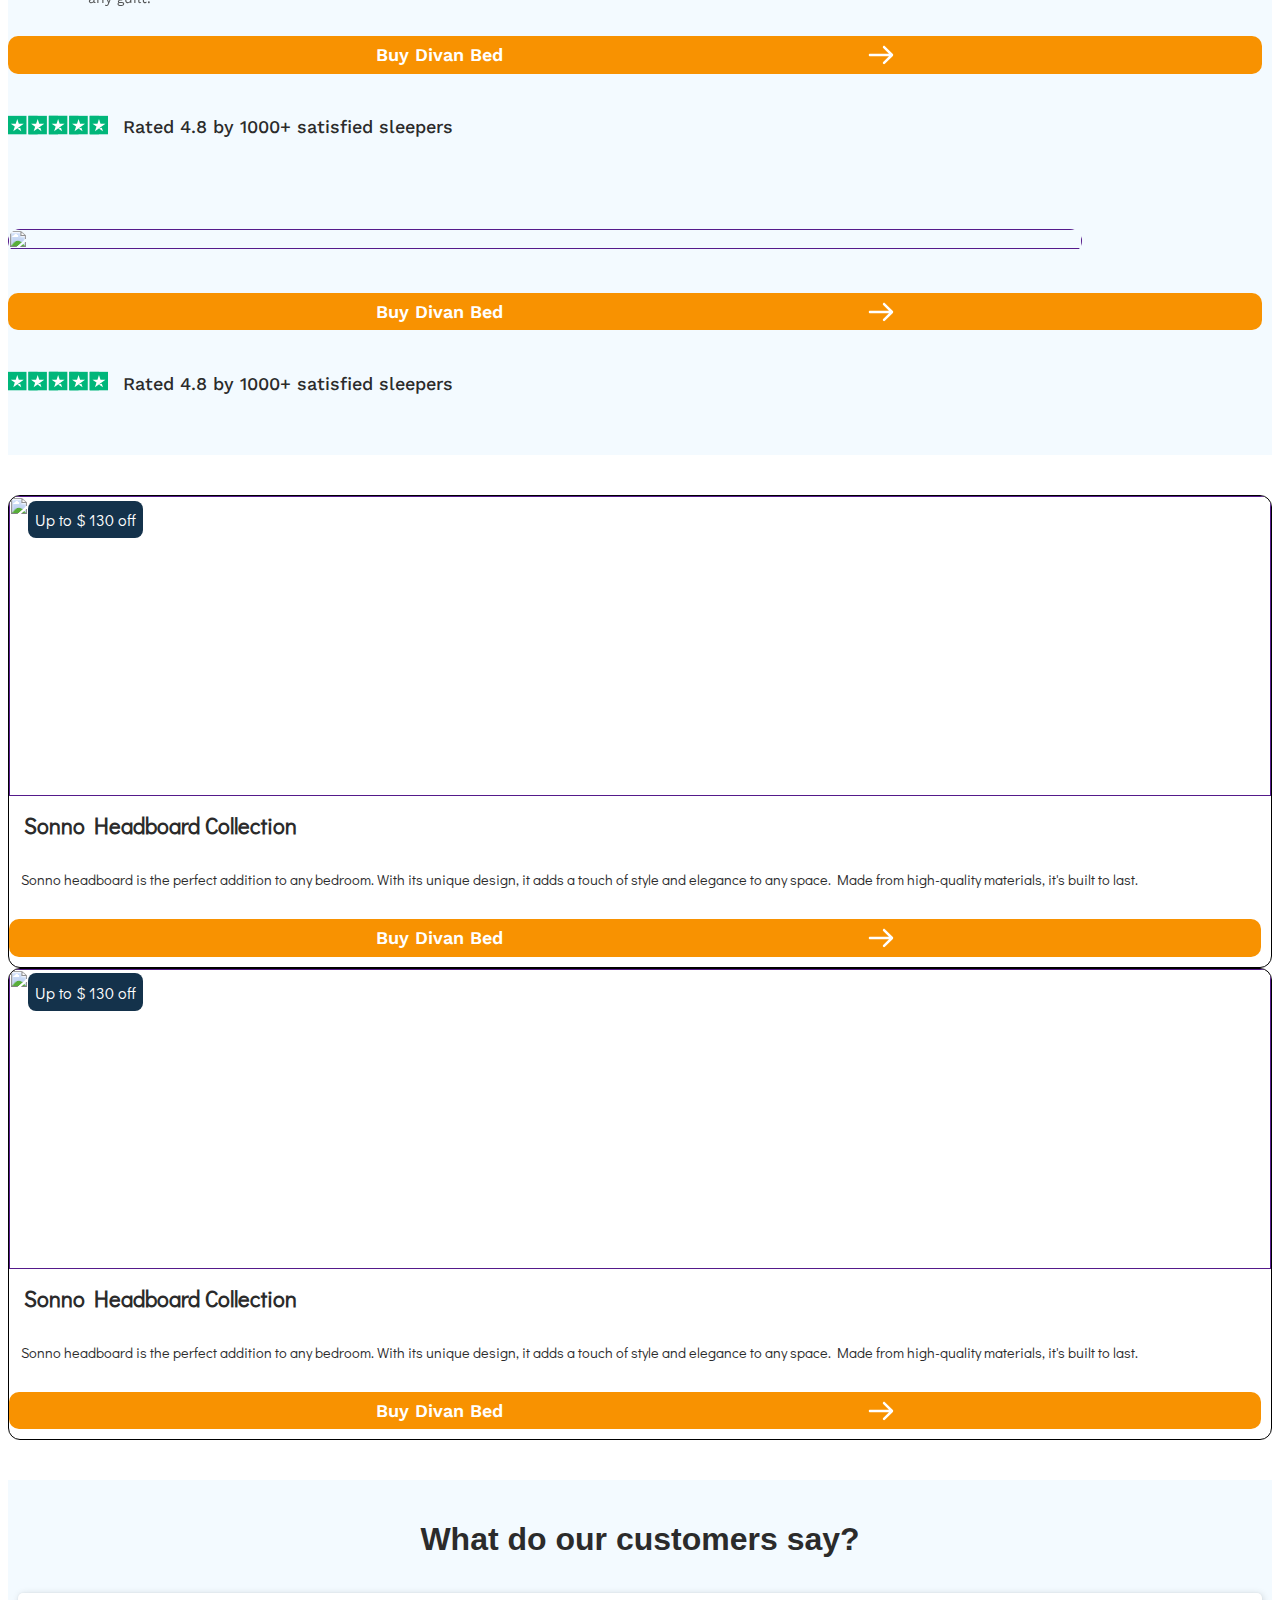
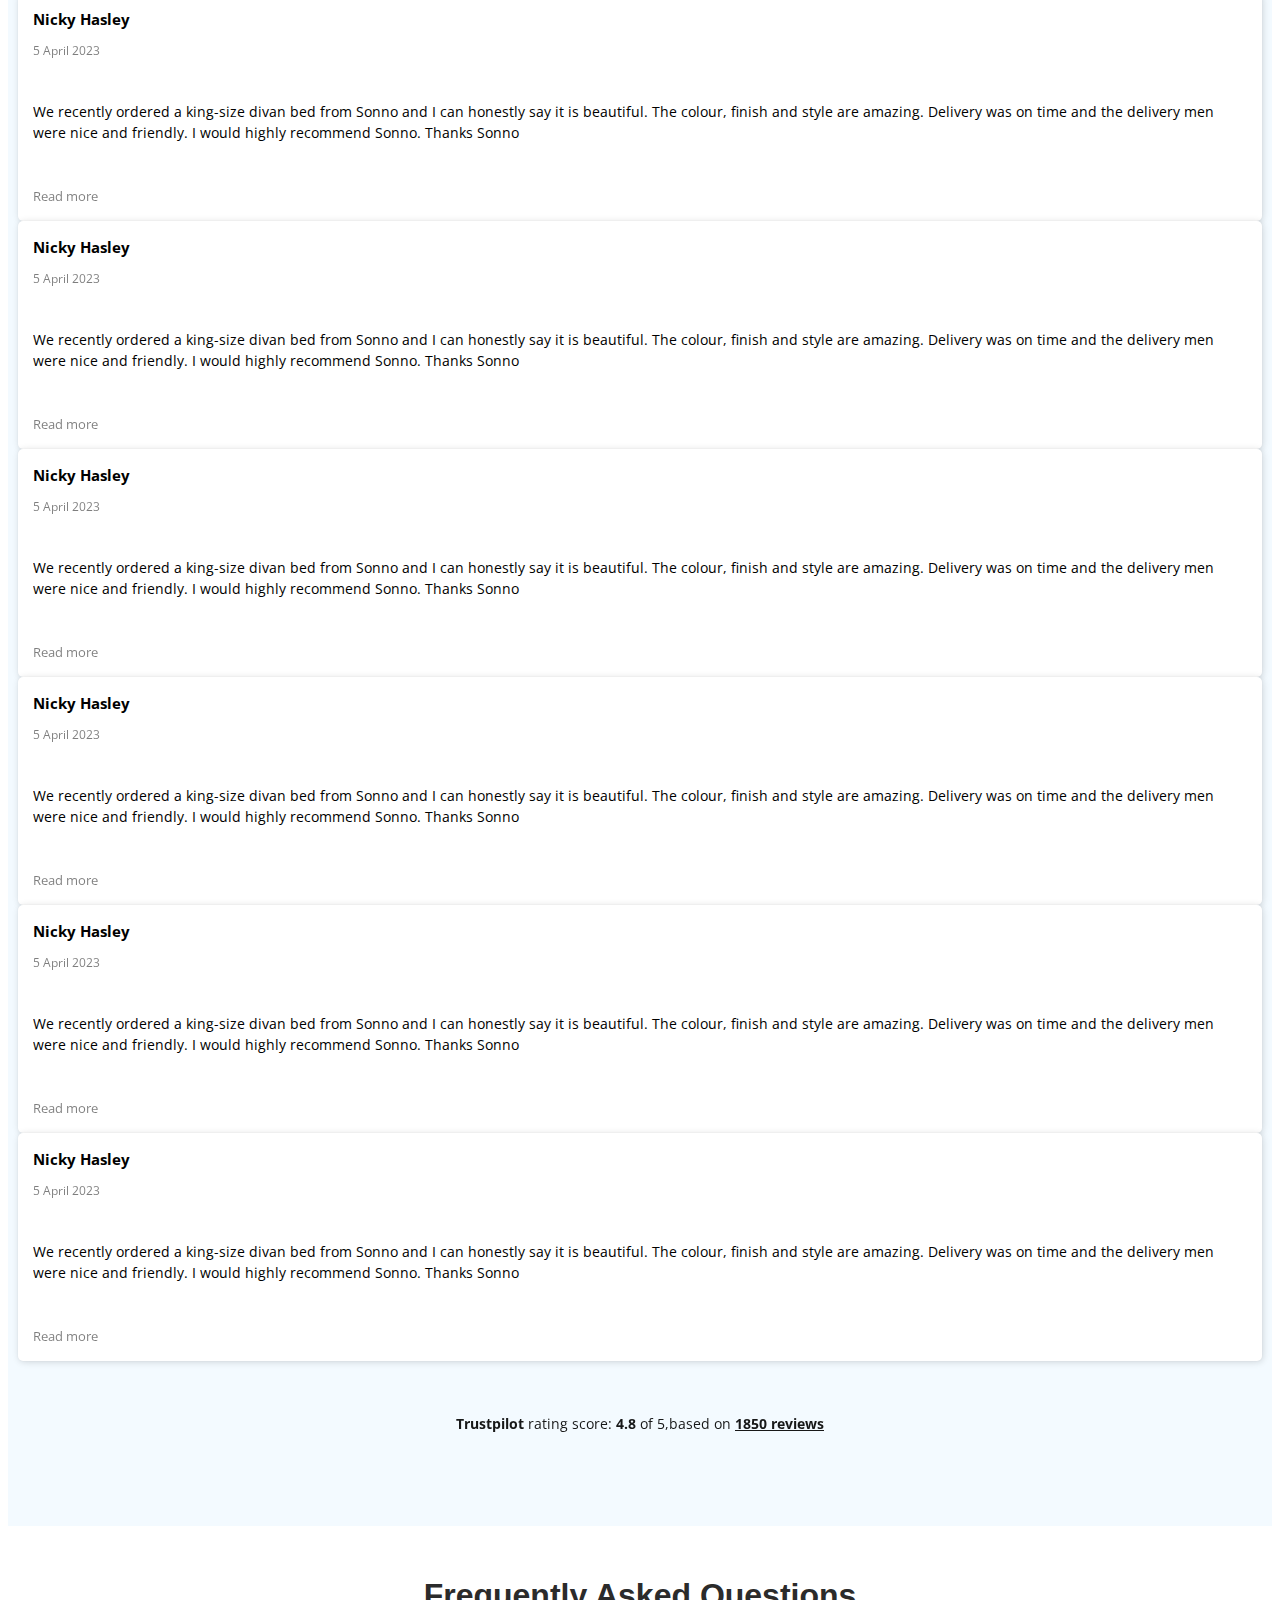
==== commit 7407d595: "chore: make mobile munu show hide smooth" ====
--- a/index.html
+++ b/index.html
@@ -99,7 +99,7 @@
     </div>
   </div> -->
 
-  <div class="offcanvas new__mobile__nav offcanvas-start show d-block" tabindex="-1" id="mobile__nav">
+  <div class="offcanvas new__mobile__nav offcanvas-start" tabindex="-1" id="mobile__nav">
     <div class="position-relative">
       <div class="offcanvas-header justify-content-center">
         <a href="" class="brand__logo">
--- a/style/main.css
+++ b/style/main.css
@@ -658,19 +658,21 @@
   font-size: 12px;
   margin-top: 3px;
 }
-.offcanvas .offcanvas-body .navLinks__list li .nav__dropdown {
-  overflow: hidden;
-}
 .offcanvas .offcanvas-body .navLinks__list li .nav__dropdown .vertical__dropdownMenu {
   list-style: none;
   position: absolute;
   height: 100vh;
   background-color: white;
   top: 0;
-  width: 0;
   padding: 0;
   margin: 0;
+  left: -260px;
+  width: 100%;
   overflow: hidden;
+  transition: transform 0.3s;
+}
+.offcanvas .offcanvas-body .navLinks__list li .nav__dropdown .vertical__dropdownMenu.open {
+  transform: translate(260px, 0);
 }
 
 #mobile__popup__wrapper {
